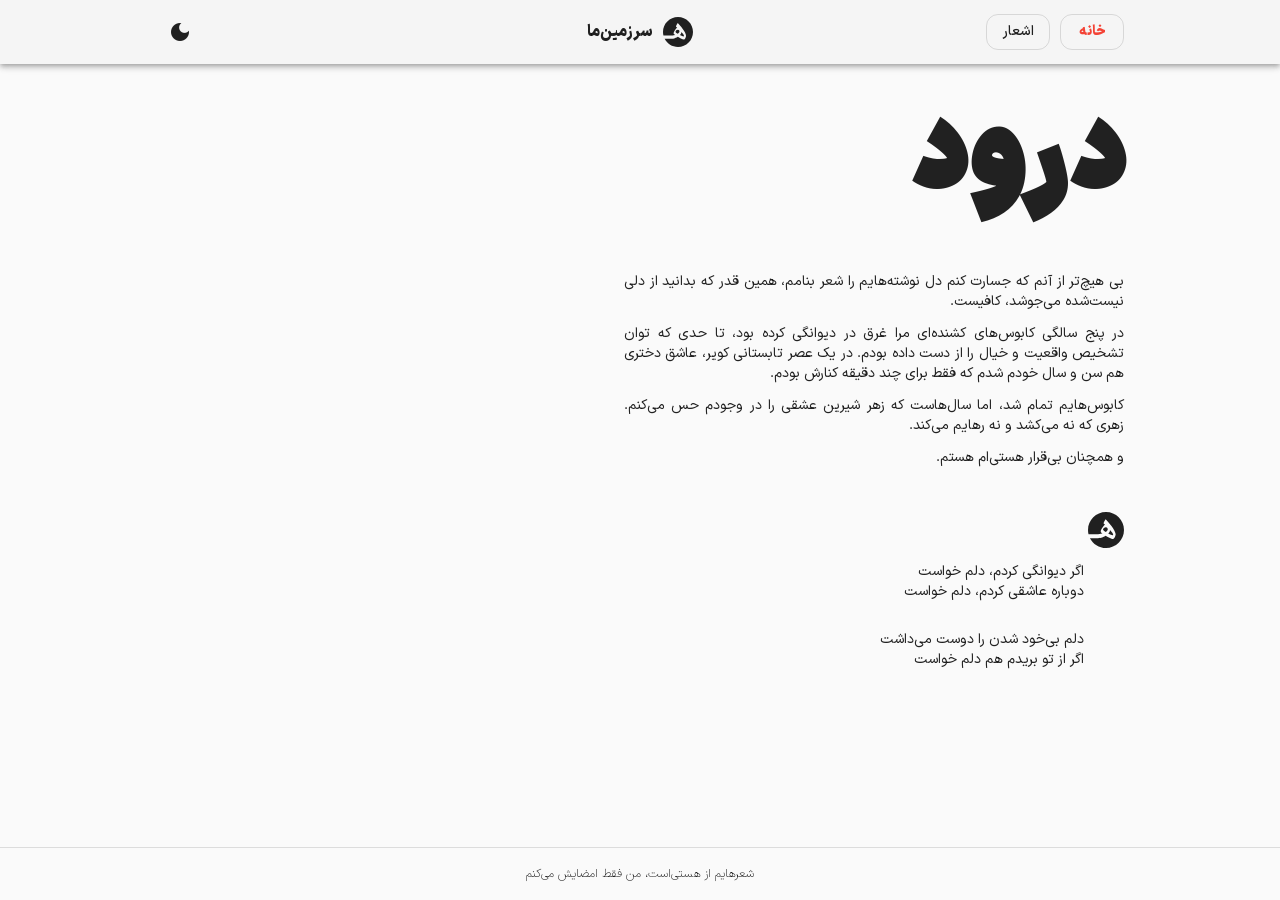
==== index.html @ 09eb9ec3 "use hash" ====
<!DOCTYPE html>
<html data-critters-container>
  <head>
    <meta charset="utf-8">
    <title>سرزمین ما</title>
    <base href="/">
    <meta name="viewport" content="width=device-width, initial-scale=1">
    <link rel="icon" type="image/x-icon" href="./assets/icons/favicon.ico">
    <link rel="manifest" href="manifest.webmanifest">
  <meta name="theme-color" content="#1976d2">
<style>html{--mat-option-selected-state-label-text-color:#7b1fa2;--mat-option-label-text-color:white;--mat-option-hover-state-layer-color:rgba(255, 255, 255, .08);--mat-option-focus-state-layer-color:rgba(255, 255, 255, .08);--mat-option-selected-state-layer-color:rgba(255, 255, 255, .08)}html{--mat-optgroup-label-text-color:white}html{--mat-option-label-text-font:Roboto, sans-serif;--mat-option-label-text-line-height:24px;--mat-option-label-text-size:16px;--mat-option-label-text-tracking:.03125em;--mat-option-label-text-weight:400}html{--mat-optgroup-label-text-font:Roboto, sans-serif;--mat-optgroup-label-text-line-height:24px;--mat-optgroup-label-text-size:16px;--mat-optgroup-label-text-tracking:.03125em;--mat-optgroup-label-text-weight:400}html{--mdc-filled-text-field-caret-color:#7b1fa2;--mdc-filled-text-field-focus-active-indicator-color:#7b1fa2;--mdc-filled-text-field-focus-label-text-color:rgba(123, 31, 162, .87);--mdc-filled-text-field-container-color:#4a4a4a;--mdc-filled-text-field-disabled-container-color:#464646;--mdc-filled-text-field-label-text-color:rgba(255, 255, 255, .6);--mdc-filled-text-field-disabled-label-text-color:rgba(255, 255, 255, .38);--mdc-filled-text-field-input-text-color:rgba(255, 255, 255, .87);--mdc-filled-text-field-disabled-input-text-color:rgba(255, 255, 255, .38);--mdc-filled-text-field-input-text-placeholder-color:rgba(255, 255, 255, .6);--mdc-filled-text-field-error-focus-label-text-color:#f44336;--mdc-filled-text-field-error-label-text-color:#f44336;--mdc-filled-text-field-error-caret-color:#f44336;--mdc-filled-text-field-active-indicator-color:rgba(255, 255, 255, .42);--mdc-filled-text-field-disabled-active-indicator-color:rgba(255, 255, 255, .06);--mdc-filled-text-field-hover-active-indicator-color:rgba(255, 255, 255, .87);--mdc-filled-text-field-error-active-indicator-color:#f44336;--mdc-filled-text-field-error-focus-active-indicator-color:#f44336;--mdc-filled-text-field-error-hover-active-indicator-color:#f44336;--mdc-outlined-text-field-caret-color:#7b1fa2;--mdc-outlined-text-field-focus-outline-color:#7b1fa2;--mdc-outlined-text-field-focus-label-text-color:rgba(123, 31, 162, .87);--mdc-outlined-text-field-label-text-color:rgba(255, 255, 255, .6);--mdc-outlined-text-field-disabled-label-text-color:rgba(255, 255, 255, .38);--mdc-outlined-text-field-input-text-color:rgba(255, 255, 255, .87);--mdc-outlined-text-field-disabled-input-text-color:rgba(255, 255, 255, .38);--mdc-outlined-text-field-input-text-placeholder-color:rgba(255, 255, 255, .6);--mdc-outlined-text-field-error-caret-color:#f44336;--mdc-outlined-text-field-error-focus-label-text-color:#f44336;--mdc-outlined-text-field-error-label-text-color:#f44336;--mdc-outlined-text-field-outline-color:rgba(255, 255, 255, .38);--mdc-outlined-text-field-disabled-outline-color:rgba(255, 255, 255, .06);--mdc-outlined-text-field-hover-outline-color:rgba(255, 255, 255, .87);--mdc-outlined-text-field-error-focus-outline-color:#f44336;--mdc-outlined-text-field-error-hover-outline-color:#f44336;--mdc-outlined-text-field-error-outline-color:#f44336;--mat-form-field-disabled-input-text-placeholder-color:rgba(255, 255, 255, .38)}html{--mdc-filled-text-field-label-text-font:Roboto, sans-serif;--mdc-filled-text-field-label-text-size:16px;--mdc-filled-text-field-label-text-tracking:.03125em;--mdc-filled-text-field-label-text-weight:400;--mdc-outlined-text-field-label-text-font:Roboto, sans-serif;--mdc-outlined-text-field-label-text-size:16px;--mdc-outlined-text-field-label-text-tracking:.03125em;--mdc-outlined-text-field-label-text-weight:400;--mat-form-field-container-text-font:Roboto, sans-serif;--mat-form-field-container-text-line-height:24px;--mat-form-field-container-text-size:16px;--mat-form-field-container-text-tracking:.03125em;--mat-form-field-container-text-weight:400;--mat-form-field-outlined-label-text-populated-size:16px;--mat-form-field-subscript-text-font:Roboto, sans-serif;--mat-form-field-subscript-text-line-height:20px;--mat-form-field-subscript-text-size:12px;--mat-form-field-subscript-text-tracking:.0333333333em;--mat-form-field-subscript-text-weight:400}html{--mat-select-panel-background-color:#424242;--mat-select-enabled-trigger-text-color:rgba(255, 255, 255, .87);--mat-select-disabled-trigger-text-color:rgba(255, 255, 255, .38);--mat-select-placeholder-text-color:rgba(255, 255, 255, .6);--mat-select-enabled-arrow-color:rgba(255, 255, 255, .54);--mat-select-disabled-arrow-color:rgba(255, 255, 255, .38);--mat-select-focused-arrow-color:rgba(123, 31, 162, .87);--mat-select-invalid-arrow-color:rgba(244, 67, 54, .87)}html{--mat-select-trigger-text-font:Roboto, sans-serif;--mat-select-trigger-text-line-height:24px;--mat-select-trigger-text-size:16px;--mat-select-trigger-text-tracking:.03125em;--mat-select-trigger-text-weight:400}html{--mat-autocomplete-background-color:#424242}html{--mat-menu-item-label-text-color:white;--mat-menu-item-icon-color:white;--mat-menu-item-hover-state-layer-color:rgba(255, 255, 255, .08);--mat-menu-item-focus-state-layer-color:rgba(255, 255, 255, .08);--mat-menu-container-color:#424242}html{--mat-menu-item-label-text-font:Roboto, sans-serif;--mat-menu-item-label-text-size:16px;--mat-menu-item-label-text-tracking:.03125em;--mat-menu-item-label-text-line-height:24px;--mat-menu-item-label-text-weight:400}html{--mat-paginator-container-text-color:rgba(255, 255, 255, .87);--mat-paginator-container-background-color:#424242;--mat-paginator-enabled-icon-color:rgba(255, 255, 255, .54);--mat-paginator-disabled-icon-color:rgba(255, 255, 255, .12)}html{--mat-paginator-container-size:56px}html{--mat-paginator-container-text-font:Roboto, sans-serif;--mat-paginator-container-text-line-height:20px;--mat-paginator-container-text-size:12px;--mat-paginator-container-text-tracking:.0333333333em;--mat-paginator-container-text-weight:400;--mat-paginator-select-trigger-text-size:12px}html{--mdc-checkbox-disabled-selected-icon-color:rgba(255, 255, 255, .38);--mdc-checkbox-disabled-unselected-icon-color:rgba(255, 255, 255, .38);--mdc-checkbox-selected-checkmark-color:#000;--mdc-checkbox-selected-focus-icon-color:#69f0ae;--mdc-checkbox-selected-hover-icon-color:#69f0ae;--mdc-checkbox-selected-icon-color:#69f0ae;--mdc-checkbox-selected-pressed-icon-color:#69f0ae;--mdc-checkbox-unselected-focus-icon-color:#eeeeee;--mdc-checkbox-unselected-hover-icon-color:#eeeeee;--mdc-checkbox-unselected-icon-color:rgba(255, 255, 255, .54);--mdc-checkbox-unselected-pressed-icon-color:rgba(255, 255, 255, .54);--mdc-checkbox-selected-focus-state-layer-color:#69f0ae;--mdc-checkbox-selected-hover-state-layer-color:#69f0ae;--mdc-checkbox-selected-pressed-state-layer-color:#69f0ae;--mdc-checkbox-unselected-focus-state-layer-color:white;--mdc-checkbox-unselected-hover-state-layer-color:white;--mdc-checkbox-unselected-pressed-state-layer-color:white}html{--mdc-checkbox-state-layer-size:40px}html{--mat-table-background-color:#424242;--mat-table-header-headline-color:white;--mat-table-row-item-label-text-color:white;--mat-table-row-item-outline-color:rgba(255, 255, 255, .12)}html{--mat-table-header-container-height:56px;--mat-table-footer-container-height:52px;--mat-table-row-item-container-height:52px}html{--mat-table-header-headline-font:Roboto, sans-serif;--mat-table-header-headline-line-height:22px;--mat-table-header-headline-size:14px;--mat-table-header-headline-weight:500;--mat-table-header-headline-tracking:.0071428571em;--mat-table-row-item-label-text-font:Roboto, sans-serif;--mat-table-row-item-label-text-line-height:20px;--mat-table-row-item-label-text-size:14px;--mat-table-row-item-label-text-weight:400;--mat-table-row-item-label-text-tracking:.0178571429em;--mat-table-footer-supporting-text-font:Roboto, sans-serif;--mat-table-footer-supporting-text-line-height:20px;--mat-table-footer-supporting-text-size:14px;--mat-table-footer-supporting-text-weight:400;--mat-table-footer-supporting-text-tracking:.0178571429em}html{--mat-badge-background-color:#7b1fa2;--mat-badge-text-color:white;--mat-badge-disabled-state-background-color:#6e6e6e;--mat-badge-disabled-state-text-color:rgba(255, 255, 255, .5)}html{--mat-badge-text-font:Roboto, sans-serif;--mat-badge-text-size:12px;--mat-badge-text-weight:600;--mat-badge-small-size-text-size:9px;--mat-badge-large-size-text-size:24px}html{--mat-bottom-sheet-container-text-color:white;--mat-bottom-sheet-container-background-color:#424242}html{--mat-bottom-sheet-container-text-font:Roboto, sans-serif;--mat-bottom-sheet-container-text-line-height:20px;--mat-bottom-sheet-container-text-size:14px;--mat-bottom-sheet-container-text-tracking:.0178571429em;--mat-bottom-sheet-container-text-weight:400}html{--mat-legacy-button-toggle-text-color:rgba(255, 255, 255, .5);--mat-legacy-button-toggle-state-layer-color:rgba(255, 255, 255, .12);--mat-legacy-button-toggle-selected-state-text-color:rgba(255, 255, 255, .7);--mat-legacy-button-toggle-selected-state-background-color:#212121;--mat-legacy-button-toggle-disabled-state-text-color:rgba(255, 255, 255, .3);--mat-legacy-button-toggle-disabled-state-background-color:black;--mat-legacy-button-toggle-disabled-selected-state-background-color:#424242;--mat-standard-button-toggle-text-color:white;--mat-standard-button-toggle-background-color:#424242;--mat-standard-button-toggle-state-layer-color:white;--mat-standard-button-toggle-selected-state-background-color:#212121;--mat-standard-button-toggle-selected-state-text-color:white;--mat-standard-button-toggle-disabled-state-text-color:rgba(255, 255, 255, .3);--mat-standard-button-toggle-disabled-state-background-color:#424242;--mat-standard-button-toggle-disabled-selected-state-text-color:white;--mat-standard-button-toggle-disabled-selected-state-background-color:#424242;--mat-standard-button-toggle-divider-color:#595959}html{--mat-standard-button-toggle-height:48px}html{--mat-legacy-button-toggle-text-font:Roboto, sans-serif;--mat-standard-button-toggle-text-font:Roboto, sans-serif}html{--mat-datepicker-calendar-date-selected-state-text-color:white;--mat-datepicker-calendar-date-selected-state-background-color:#7b1fa2;--mat-datepicker-calendar-date-selected-disabled-state-background-color:rgba(123, 31, 162, .4);--mat-datepicker-calendar-date-today-selected-state-outline-color:white;--mat-datepicker-calendar-date-focus-state-background-color:rgba(123, 31, 162, .3);--mat-datepicker-calendar-date-hover-state-background-color:rgba(123, 31, 162, .3);--mat-datepicker-toggle-active-state-icon-color:#7b1fa2;--mat-datepicker-calendar-date-in-range-state-background-color:rgba(123, 31, 162, .2);--mat-datepicker-calendar-date-in-comparison-range-state-background-color:rgba(249, 171, 0, .2);--mat-datepicker-calendar-date-in-overlap-range-state-background-color:#a8dab5;--mat-datepicker-calendar-date-in-overlap-range-selected-state-background-color:#46a35e;--mat-datepicker-toggle-icon-color:white;--mat-datepicker-calendar-body-label-text-color:rgba(255, 255, 255, .7);--mat-datepicker-calendar-period-button-icon-color:white;--mat-datepicker-calendar-navigation-button-icon-color:white;--mat-datepicker-calendar-header-divider-color:rgba(255, 255, 255, .12);--mat-datepicker-calendar-header-text-color:rgba(255, 255, 255, .7);--mat-datepicker-calendar-date-today-outline-color:rgba(255, 255, 255, .5);--mat-datepicker-calendar-date-today-disabled-state-outline-color:rgba(255, 255, 255, .3);--mat-datepicker-calendar-date-text-color:white;--mat-datepicker-calendar-date-outline-color:transparent;--mat-datepicker-calendar-date-disabled-state-text-color:rgba(255, 255, 255, .5);--mat-datepicker-calendar-date-preview-state-outline-color:rgba(255, 255, 255, .24);--mat-datepicker-range-input-separator-color:white;--mat-datepicker-range-input-disabled-state-separator-color:rgba(255, 255, 255, .5);--mat-datepicker-range-input-disabled-state-text-color:rgba(255, 255, 255, .5);--mat-datepicker-calendar-container-background-color:#424242;--mat-datepicker-calendar-container-text-color:white}html{--mat-datepicker-calendar-text-font:Roboto, sans-serif;--mat-datepicker-calendar-text-size:13px;--mat-datepicker-calendar-body-label-text-size:14px;--mat-datepicker-calendar-body-label-text-weight:500;--mat-datepicker-calendar-period-button-text-size:14px;--mat-datepicker-calendar-period-button-text-weight:500;--mat-datepicker-calendar-header-text-size:11px;--mat-datepicker-calendar-header-text-weight:400}html{--mat-divider-color:rgba(255, 255, 255, .12)}html{--mat-expansion-container-background-color:#424242;--mat-expansion-container-text-color:white;--mat-expansion-actions-divider-color:rgba(255, 255, 255, .12);--mat-expansion-header-hover-state-layer-color:rgba(255, 255, 255, .04);--mat-expansion-header-focus-state-layer-color:rgba(255, 255, 255, .04);--mat-expansion-header-disabled-state-text-color:rgba(255, 255, 255, .3);--mat-expansion-header-text-color:white;--mat-expansion-header-description-color:rgba(255, 255, 255, .7);--mat-expansion-header-indicator-color:rgba(255, 255, 255, .7)}html{--mat-expansion-header-collapsed-state-height:48px;--mat-expansion-header-expanded-state-height:64px}html{--mat-expansion-header-text-font:Roboto, sans-serif;--mat-expansion-header-text-size:14px;--mat-expansion-header-text-weight:500;--mat-expansion-header-text-line-height:inherit;--mat-expansion-header-text-tracking:inherit;--mat-expansion-container-text-font:Roboto, sans-serif;--mat-expansion-container-text-line-height:20px;--mat-expansion-container-text-size:14px;--mat-expansion-container-text-tracking:.0178571429em;--mat-expansion-container-text-weight:400}html{--mat-grid-list-tile-header-primary-text-size:14px;--mat-grid-list-tile-header-secondary-text-size:12px;--mat-grid-list-tile-footer-primary-text-size:14px;--mat-grid-list-tile-footer-secondary-text-size:12px}html{--mat-icon-color:inherit}html{--mat-sidenav-container-divider-color:rgba(255, 255, 255, .12);--mat-sidenav-container-background-color:#424242;--mat-sidenav-container-text-color:white;--mat-sidenav-content-background-color:#303030;--mat-sidenav-content-text-color:white;--mat-sidenav-scrim-color:rgba(189, 189, 189, .6)}html{--mat-stepper-header-icon-foreground-color:white;--mat-stepper-header-selected-state-icon-background-color:#7b1fa2;--mat-stepper-header-selected-state-icon-foreground-color:white;--mat-stepper-header-done-state-icon-background-color:#7b1fa2;--mat-stepper-header-done-state-icon-foreground-color:white;--mat-stepper-header-edit-state-icon-background-color:#7b1fa2;--mat-stepper-header-edit-state-icon-foreground-color:white;--mat-stepper-container-color:#424242;--mat-stepper-line-color:rgba(255, 255, 255, .12);--mat-stepper-header-hover-state-layer-color:rgba(255, 255, 255, .04);--mat-stepper-header-focus-state-layer-color:rgba(255, 255, 255, .04);--mat-stepper-header-label-text-color:rgba(255, 255, 255, .7);--mat-stepper-header-optional-label-text-color:rgba(255, 255, 255, .7);--mat-stepper-header-selected-state-label-text-color:white;--mat-stepper-header-error-state-label-text-color:#f44336;--mat-stepper-header-icon-background-color:rgba(255, 255, 255, .7);--mat-stepper-header-error-state-icon-foreground-color:#f44336;--mat-stepper-header-error-state-icon-background-color:transparent}html{--mat-stepper-header-height:72px}html{--mat-stepper-container-text-font:Roboto, sans-serif;--mat-stepper-header-label-text-font:Roboto, sans-serif;--mat-stepper-header-label-text-size:14px;--mat-stepper-header-label-text-weight:400;--mat-stepper-header-error-state-label-text-size:16px;--mat-stepper-header-selected-state-label-text-size:16px;--mat-stepper-header-selected-state-label-text-weight:400}html{--mat-toolbar-container-background-color:#212121;--mat-toolbar-container-text-color:white}html{--mat-toolbar-standard-height:64px;--mat-toolbar-mobile-height:56px}html{--mat-toolbar-title-text-font:Roboto, sans-serif;--mat-toolbar-title-text-line-height:32px;--mat-toolbar-title-text-size:20px;--mat-toolbar-title-text-tracking:.0125em;--mat-toolbar-title-text-weight:500}.mat-typography{font-size:14px;font-weight:400;line-height:20px;font-family:Roboto,sans-serif;letter-spacing:.0178571429em}@font-face{font-family:iransansxv;src:url(iransansxv.5610161264980043.woff) format("woff-variations"),url(iransansxv.5610161264980043.woff) format("woff");font-weight:100 1000;font-display:fallback}html{--mat-badge-text-font:iransansxv;--mat-badge-text-size:12px;--mat-badge-text-weight:600;--mat-badge-small-size-text-size:9px;--mat-badge-large-size-text-size:24px}.mat-typography{font-size:14px;font-weight:400;line-height:20px;font-family:iransansxv;letter-spacing:normal}html{--mat-bottom-sheet-container-text-font:iransansxv;--mat-bottom-sheet-container-text-line-height:20px;--mat-bottom-sheet-container-text-size:14px;--mat-bottom-sheet-container-text-tracking:normal;--mat-bottom-sheet-container-text-weight:400}html{--mat-legacy-button-toggle-text-font:iransansxv;--mat-standard-button-toggle-text-font:iransansxv}html{--mat-datepicker-calendar-text-font:iransansxv;--mat-datepicker-calendar-text-size:13px;--mat-datepicker-calendar-body-label-text-size:14px;--mat-datepicker-calendar-body-label-text-weight:500;--mat-datepicker-calendar-period-button-text-size:14px;--mat-datepicker-calendar-period-button-text-weight:500;--mat-datepicker-calendar-header-text-size:11px;--mat-datepicker-calendar-header-text-weight:400}html{--mat-expansion-header-text-font:iransansxv;--mat-expansion-header-text-size:15px;--mat-expansion-header-text-weight:400;--mat-expansion-header-text-line-height:inherit;--mat-expansion-header-text-tracking:inherit;--mat-expansion-container-text-font:iransansxv;--mat-expansion-container-text-line-height:20px;--mat-expansion-container-text-size:14px;--mat-expansion-container-text-tracking:normal;--mat-expansion-container-text-weight:400}html{--mat-grid-list-tile-header-primary-text-size:14px;--mat-grid-list-tile-header-secondary-text-size:12px;--mat-grid-list-tile-footer-primary-text-size:14px;--mat-grid-list-tile-footer-secondary-text-size:12px}html{--mat-stepper-container-text-font:iransansxv;--mat-stepper-header-label-text-font:iransansxv;--mat-stepper-header-label-text-size:14px;--mat-stepper-header-label-text-weight:400;--mat-stepper-header-error-state-label-text-size:14px;--mat-stepper-header-selected-state-label-text-size:14px;--mat-stepper-header-selected-state-label-text-weight:500}html{--mat-toolbar-title-text-font:iransansxv;--mat-toolbar-title-text-line-height:32px;--mat-toolbar-title-text-size:20px;--mat-toolbar-title-text-tracking:normal;--mat-toolbar-title-text-weight:500}html{--mat-option-label-text-font:iransansxv;--mat-option-label-text-line-height:24px;--mat-option-label-text-size:15px;--mat-option-label-text-tracking:normal;--mat-option-label-text-weight:400}html{--mat-optgroup-label-text-font:iransansxv;--mat-optgroup-label-text-line-height:24px;--mat-optgroup-label-text-size:15px;--mat-optgroup-label-text-tracking:normal;--mat-optgroup-label-text-weight:400}html{--mdc-filled-text-field-label-text-font:iransansxv;--mdc-filled-text-field-label-text-size:15px;--mdc-filled-text-field-label-text-tracking:normal;--mdc-filled-text-field-label-text-weight:400;--mdc-outlined-text-field-label-text-font:iransansxv;--mdc-outlined-text-field-label-text-size:15px;--mdc-outlined-text-field-label-text-tracking:normal;--mdc-outlined-text-field-label-text-weight:400;--mat-form-field-container-text-font:iransansxv;--mat-form-field-container-text-line-height:24px;--mat-form-field-container-text-size:15px;--mat-form-field-container-text-tracking:normal;--mat-form-field-container-text-weight:400;--mat-form-field-outlined-label-text-populated-size:15px;--mat-form-field-subscript-text-font:iransansxv;--mat-form-field-subscript-text-line-height:20px;--mat-form-field-subscript-text-size:12px;--mat-form-field-subscript-text-tracking:normal;--mat-form-field-subscript-text-weight:400}html{--mat-select-trigger-text-font:iransansxv;--mat-select-trigger-text-line-height:24px;--mat-select-trigger-text-size:15px;--mat-select-trigger-text-tracking:normal;--mat-select-trigger-text-weight:400}html{--mat-menu-item-label-text-font:iransansxv;--mat-menu-item-label-text-size:15px;--mat-menu-item-label-text-tracking:normal;--mat-menu-item-label-text-line-height:24px;--mat-menu-item-label-text-weight:400}html{--mat-paginator-container-text-font:iransansxv;--mat-paginator-container-text-line-height:20px;--mat-paginator-container-text-size:12px;--mat-paginator-container-text-tracking:normal;--mat-paginator-container-text-weight:400;--mat-paginator-select-trigger-text-size:12px}html{--mat-table-header-headline-font:iransansxv;--mat-table-header-headline-line-height:24px;--mat-table-header-headline-size:14px;--mat-table-header-headline-weight:500;--mat-table-header-headline-tracking:normal;--mat-table-row-item-label-text-font:iransansxv;--mat-table-row-item-label-text-line-height:20px;--mat-table-row-item-label-text-size:14px;--mat-table-row-item-label-text-weight:400;--mat-table-row-item-label-text-tracking:normal;--mat-table-footer-supporting-text-font:iransansxv;--mat-table-footer-supporting-text-line-height:20px;--mat-table-footer-supporting-text-size:14px;--mat-table-footer-supporting-text-weight:400;--mat-table-footer-supporting-text-tracking:normal}html{--mat-option-selected-state-label-text-color:#f44336;--mat-option-label-text-color:rgba(0, 0, 0, .87);--mat-option-hover-state-layer-color:rgba(0, 0, 0, .04);--mat-option-focus-state-layer-color:rgba(0, 0, 0, .04);--mat-option-selected-state-layer-color:rgba(0, 0, 0, .04)}html{--mat-optgroup-label-text-color:rgba(0, 0, 0, .87)}html{--mdc-filled-text-field-caret-color:#f44336;--mdc-filled-text-field-focus-active-indicator-color:#f44336;--mdc-filled-text-field-focus-label-text-color:rgba(244, 67, 54, .87);--mdc-filled-text-field-container-color:whitesmoke;--mdc-filled-text-field-disabled-container-color:#fafafa;--mdc-filled-text-field-label-text-color:rgba(0, 0, 0, .6);--mdc-filled-text-field-disabled-label-text-color:rgba(0, 0, 0, .38);--mdc-filled-text-field-input-text-color:rgba(0, 0, 0, .87);--mdc-filled-text-field-disabled-input-text-color:rgba(0, 0, 0, .38);--mdc-filled-text-field-input-text-placeholder-color:rgba(0, 0, 0, .6);--mdc-filled-text-field-error-focus-label-text-color:#f44336;--mdc-filled-text-field-error-label-text-color:#f44336;--mdc-filled-text-field-error-caret-color:#f44336;--mdc-filled-text-field-active-indicator-color:rgba(0, 0, 0, .42);--mdc-filled-text-field-disabled-active-indicator-color:rgba(0, 0, 0, .06);--mdc-filled-text-field-hover-active-indicator-color:rgba(0, 0, 0, .87);--mdc-filled-text-field-error-active-indicator-color:#f44336;--mdc-filled-text-field-error-focus-active-indicator-color:#f44336;--mdc-filled-text-field-error-hover-active-indicator-color:#f44336;--mdc-outlined-text-field-caret-color:#f44336;--mdc-outlined-text-field-focus-outline-color:#f44336;--mdc-outlined-text-field-focus-label-text-color:rgba(244, 67, 54, .87);--mdc-outlined-text-field-label-text-color:rgba(0, 0, 0, .6);--mdc-outlined-text-field-disabled-label-text-color:rgba(0, 0, 0, .38);--mdc-outlined-text-field-input-text-color:rgba(0, 0, 0, .87);--mdc-outlined-text-field-disabled-input-text-color:rgba(0, 0, 0, .38);--mdc-outlined-text-field-input-text-placeholder-color:rgba(0, 0, 0, .6);--mdc-outlined-text-field-error-caret-color:#f44336;--mdc-outlined-text-field-error-focus-label-text-color:#f44336;--mdc-outlined-text-field-error-label-text-color:#f44336;--mdc-outlined-text-field-outline-color:rgba(0, 0, 0, .38);--mdc-outlined-text-field-disabled-outline-color:rgba(0, 0, 0, .06);--mdc-outlined-text-field-hover-outline-color:rgba(0, 0, 0, .87);--mdc-outlined-text-field-error-focus-outline-color:#f44336;--mdc-outlined-text-field-error-hover-outline-color:#f44336;--mdc-outlined-text-field-error-outline-color:#f44336;--mat-form-field-disabled-input-text-placeholder-color:rgba(0, 0, 0, .38)}html{--mat-select-panel-background-color:white;--mat-select-enabled-trigger-text-color:rgba(0, 0, 0, .87);--mat-select-disabled-trigger-text-color:rgba(0, 0, 0, .38);--mat-select-placeholder-text-color:rgba(0, 0, 0, .6);--mat-select-enabled-arrow-color:rgba(0, 0, 0, .54);--mat-select-disabled-arrow-color:rgba(0, 0, 0, .38);--mat-select-focused-arrow-color:rgba(244, 67, 54, .87);--mat-select-invalid-arrow-color:rgba(244, 67, 54, .87)}html{--mat-autocomplete-background-color:white}html{--mat-menu-item-label-text-color:rgba(0, 0, 0, .87);--mat-menu-item-icon-color:rgba(0, 0, 0, .87);--mat-menu-item-hover-state-layer-color:rgba(0, 0, 0, .04);--mat-menu-item-focus-state-layer-color:rgba(0, 0, 0, .04);--mat-menu-container-color:white}html{--mat-paginator-container-text-color:rgba(0, 0, 0, .87);--mat-paginator-container-background-color:white;--mat-paginator-enabled-icon-color:rgba(0, 0, 0, .54);--mat-paginator-disabled-icon-color:rgba(0, 0, 0, .12)}html{--mat-paginator-container-size:56px}html{--mdc-checkbox-disabled-selected-icon-color:rgba(0, 0, 0, .38);--mdc-checkbox-disabled-unselected-icon-color:rgba(0, 0, 0, .38);--mdc-checkbox-selected-checkmark-color:#000;--mdc-checkbox-selected-focus-icon-color:#9e9e9e;--mdc-checkbox-selected-hover-icon-color:#9e9e9e;--mdc-checkbox-selected-icon-color:#9e9e9e;--mdc-checkbox-selected-pressed-icon-color:#9e9e9e;--mdc-checkbox-unselected-focus-icon-color:#212121;--mdc-checkbox-unselected-hover-icon-color:#212121;--mdc-checkbox-unselected-icon-color:rgba(0, 0, 0, .54);--mdc-checkbox-unselected-pressed-icon-color:rgba(0, 0, 0, .54);--mdc-checkbox-selected-focus-state-layer-color:#9e9e9e;--mdc-checkbox-selected-hover-state-layer-color:#9e9e9e;--mdc-checkbox-selected-pressed-state-layer-color:#9e9e9e;--mdc-checkbox-unselected-focus-state-layer-color:black;--mdc-checkbox-unselected-hover-state-layer-color:black;--mdc-checkbox-unselected-pressed-state-layer-color:black}html{--mdc-checkbox-state-layer-size:40px}html{--mat-table-background-color:white;--mat-table-header-headline-color:rgba(0, 0, 0, .87);--mat-table-row-item-label-text-color:rgba(0, 0, 0, .87);--mat-table-row-item-outline-color:rgba(0, 0, 0, .12)}html{--mat-table-header-container-height:56px;--mat-table-footer-container-height:52px;--mat-table-row-item-container-height:52px}html{--mat-badge-background-color:#f44336;--mat-badge-text-color:white;--mat-badge-disabled-state-background-color:#b9b9b9;--mat-badge-disabled-state-text-color:rgba(0, 0, 0, .38)}html{--mat-bottom-sheet-container-text-color:rgba(0, 0, 0, .87);--mat-bottom-sheet-container-background-color:white}html{--mat-legacy-button-toggle-text-color:rgba(0, 0, 0, .38);--mat-legacy-button-toggle-state-layer-color:rgba(0, 0, 0, .12);--mat-legacy-button-toggle-selected-state-text-color:rgba(0, 0, 0, .54);--mat-legacy-button-toggle-selected-state-background-color:#e0e0e0;--mat-legacy-button-toggle-disabled-state-text-color:rgba(0, 0, 0, .26);--mat-legacy-button-toggle-disabled-state-background-color:#eeeeee;--mat-legacy-button-toggle-disabled-selected-state-background-color:#bdbdbd;--mat-standard-button-toggle-text-color:rgba(0, 0, 0, .87);--mat-standard-button-toggle-background-color:white;--mat-standard-button-toggle-state-layer-color:black;--mat-standard-button-toggle-selected-state-background-color:#e0e0e0;--mat-standard-button-toggle-selected-state-text-color:rgba(0, 0, 0, .87);--mat-standard-button-toggle-disabled-state-text-color:rgba(0, 0, 0, .26);--mat-standard-button-toggle-disabled-state-background-color:white;--mat-standard-button-toggle-disabled-selected-state-text-color:rgba(0, 0, 0, .87);--mat-standard-button-toggle-disabled-selected-state-background-color:#bdbdbd;--mat-standard-button-toggle-divider-color:#e0e0e0}html{--mat-standard-button-toggle-height:48px}html{--mat-datepicker-calendar-date-selected-state-text-color:white;--mat-datepicker-calendar-date-selected-state-background-color:#f44336;--mat-datepicker-calendar-date-selected-disabled-state-background-color:rgba(244, 67, 54, .4);--mat-datepicker-calendar-date-today-selected-state-outline-color:white;--mat-datepicker-calendar-date-focus-state-background-color:rgba(244, 67, 54, .3);--mat-datepicker-calendar-date-hover-state-background-color:rgba(244, 67, 54, .3);--mat-datepicker-toggle-active-state-icon-color:#f44336;--mat-datepicker-calendar-date-in-range-state-background-color:rgba(244, 67, 54, .2);--mat-datepicker-calendar-date-in-comparison-range-state-background-color:rgba(249, 171, 0, .2);--mat-datepicker-calendar-date-in-overlap-range-state-background-color:#a8dab5;--mat-datepicker-calendar-date-in-overlap-range-selected-state-background-color:#46a35e;--mat-datepicker-toggle-icon-color:rgba(0, 0, 0, .54);--mat-datepicker-calendar-body-label-text-color:rgba(0, 0, 0, .54);--mat-datepicker-calendar-period-button-icon-color:rgba(0, 0, 0, .54);--mat-datepicker-calendar-navigation-button-icon-color:rgba(0, 0, 0, .54);--mat-datepicker-calendar-header-divider-color:rgba(0, 0, 0, .12);--mat-datepicker-calendar-header-text-color:rgba(0, 0, 0, .54);--mat-datepicker-calendar-date-today-outline-color:rgba(0, 0, 0, .38);--mat-datepicker-calendar-date-today-disabled-state-outline-color:rgba(0, 0, 0, .18);--mat-datepicker-calendar-date-text-color:rgba(0, 0, 0, .87);--mat-datepicker-calendar-date-outline-color:transparent;--mat-datepicker-calendar-date-disabled-state-text-color:rgba(0, 0, 0, .38);--mat-datepicker-calendar-date-preview-state-outline-color:rgba(0, 0, 0, .24);--mat-datepicker-range-input-separator-color:rgba(0, 0, 0, .87);--mat-datepicker-range-input-disabled-state-separator-color:rgba(0, 0, 0, .38);--mat-datepicker-range-input-disabled-state-text-color:rgba(0, 0, 0, .38);--mat-datepicker-calendar-container-background-color:white;--mat-datepicker-calendar-container-text-color:rgba(0, 0, 0, .87)}html{--mat-divider-color:rgba(0, 0, 0, .12)}html{--mat-expansion-container-background-color:white;--mat-expansion-container-text-color:rgba(0, 0, 0, .87);--mat-expansion-actions-divider-color:rgba(0, 0, 0, .12);--mat-expansion-header-hover-state-layer-color:rgba(0, 0, 0, .04);--mat-expansion-header-focus-state-layer-color:rgba(0, 0, 0, .04);--mat-expansion-header-disabled-state-text-color:rgba(0, 0, 0, .26);--mat-expansion-header-text-color:rgba(0, 0, 0, .87);--mat-expansion-header-description-color:rgba(0, 0, 0, .54);--mat-expansion-header-indicator-color:rgba(0, 0, 0, .54)}html{--mat-expansion-header-collapsed-state-height:48px;--mat-expansion-header-expanded-state-height:64px}html{--mat-icon-color:inherit}html{--mat-sidenav-container-divider-color:rgba(0, 0, 0, .12);--mat-sidenav-container-background-color:white;--mat-sidenav-container-text-color:rgba(0, 0, 0, .87);--mat-sidenav-content-background-color:#fafafa;--mat-sidenav-content-text-color:rgba(0, 0, 0, .87);--mat-sidenav-scrim-color:rgba(0, 0, 0, .6)}html{--mat-stepper-header-icon-foreground-color:white;--mat-stepper-header-selected-state-icon-background-color:#f44336;--mat-stepper-header-selected-state-icon-foreground-color:white;--mat-stepper-header-done-state-icon-background-color:#f44336;--mat-stepper-header-done-state-icon-foreground-color:white;--mat-stepper-header-edit-state-icon-background-color:#f44336;--mat-stepper-header-edit-state-icon-foreground-color:white;--mat-stepper-container-color:white;--mat-stepper-line-color:rgba(0, 0, 0, .12);--mat-stepper-header-hover-state-layer-color:rgba(0, 0, 0, .04);--mat-stepper-header-focus-state-layer-color:rgba(0, 0, 0, .04);--mat-stepper-header-label-text-color:rgba(0, 0, 0, .54);--mat-stepper-header-optional-label-text-color:rgba(0, 0, 0, .54);--mat-stepper-header-selected-state-label-text-color:rgba(0, 0, 0, .87);--mat-stepper-header-error-state-label-text-color:#f44336;--mat-stepper-header-icon-background-color:rgba(0, 0, 0, .54);--mat-stepper-header-error-state-icon-foreground-color:#f44336;--mat-stepper-header-error-state-icon-background-color:transparent}html{--mat-stepper-header-height:72px}html{--mat-toolbar-container-background-color:whitesmoke;--mat-toolbar-container-text-color:rgba(0, 0, 0, .87)}html{--mat-toolbar-standard-height:64px;--mat-toolbar-mobile-height:56px}html,body{height:100%}body{margin:0}</style><link rel="stylesheet" href="styles.4b895ca2a4a0326f.css" media="print" onload="this.media='all'"><noscript><link rel="stylesheet" href="styles.4b895ca2a4a0326f.css"></noscript></head>
  <body class="mat-typography">
    <app-root></app-root>
    <noscript>Please enable JavaScript to continue using this application.</noscript>
<script src="runtime.c76bd04faffe92fd.js" type="module"></script><script src="polyfills.2395700b734e02d7.js" type="module"></script><script src="main.13c82c37e0a1dd7b.js" type="module"></script></body>
</html>
---- styles.4b895ca2a4a0326f.css ----
.cdk-overlay-backdrop{position:absolute;inset:0;z-index:1000;pointer-events:auto;-webkit-tap-highlight-color:rgba(0,0,0,0);transition:opacity .4s cubic-bezier(.25,.8,.25,1);opacity:0}.mat-ripple-element{background-color:#ffffff1a}html{--mat-option-selected-state-label-text-color:#7b1fa2;--mat-option-label-text-color:white;--mat-option-hover-state-layer-color:rgba(255, 255, 255, .08);--mat-option-focus-state-layer-color:rgba(255, 255, 255, .08);--mat-option-selected-state-layer-color:rgba(255, 255, 255, .08)}.mat-accent{--mat-option-selected-state-label-text-color:#69f0ae}.mat-warn{--mat-option-selected-state-label-text-color:#f44336}html{--mat-optgroup-label-text-color:white}.mat-pseudo-checkbox-full{color:#ffffffb3}.mat-pseudo-checkbox-full.mat-pseudo-checkbox-disabled{color:#686868}.mat-primary .mat-pseudo-checkbox-checked.mat-pseudo-checkbox-minimal:after,.mat-primary .mat-pseudo-checkbox-indeterminate.mat-pseudo-checkbox-minimal:after{color:#7b1fa2}.mat-primary .mat-pseudo-checkbox-checked.mat-pseudo-checkbox-full,.mat-primary .mat-pseudo-checkbox-indeterminate.mat-pseudo-checkbox-full{background:#7b1fa2}.mat-primary .mat-pseudo-checkbox-checked.mat-pseudo-checkbox-full:after,.mat-primary .mat-pseudo-checkbox-indeterminate.mat-pseudo-checkbox-full:after{color:#303030}.mat-pseudo-checkbox-checked.mat-pseudo-checkbox-minimal:after,.mat-pseudo-checkbox-indeterminate.mat-pseudo-checkbox-minimal:after{color:#69f0ae}.mat-pseudo-checkbox-checked.mat-pseudo-checkbox-full,.mat-pseudo-checkbox-indeterminate.mat-pseudo-checkbox-full{background:#69f0ae}.mat-pseudo-checkbox-checked.mat-pseudo-checkbox-full:after,.mat-pseudo-checkbox-indeterminate.mat-pseudo-checkbox-full:after{color:#303030}.mat-accent .mat-pseudo-checkbox-checked.mat-pseudo-checkbox-minimal:after,.mat-accent .mat-pseudo-checkbox-indeterminate.mat-pseudo-checkbox-minimal:after{color:#69f0ae}.mat-accent .mat-pseudo-checkbox-checked.mat-pseudo-checkbox-full,.mat-accent .mat-pseudo-checkbox-indeterminate.mat-pseudo-checkbox-full{background:#69f0ae}.mat-accent .mat-pseudo-checkbox-checked.mat-pseudo-checkbox-full:after,.mat-accent .mat-pseudo-checkbox-indeterminate.mat-pseudo-checkbox-full:after{color:#303030}.mat-warn .mat-pseudo-checkbox-checked.mat-pseudo-checkbox-full:after,.mat-warn .mat-pseudo-checkbox-indeterminate.mat-pseudo-checkbox-full:after{color:#303030}.mat-pseudo-checkbox-disabled.mat-pseudo-checkbox-checked.mat-pseudo-checkbox-minimal:after,.mat-pseudo-checkbox-disabled.mat-pseudo-checkbox-indeterminate.mat-pseudo-checkbox-minimal:after{color:#686868}.mat-pseudo-checkbox-disabled.mat-pseudo-checkbox-checked.mat-pseudo-checkbox-full,.mat-pseudo-checkbox-disabled.mat-pseudo-checkbox-indeterminate.mat-pseudo-checkbox-full{background:#686868}.mat-app-background{background-color:#303030;color:#fff}html{--mat-option-label-text-font:Roboto, sans-serif;--mat-option-label-text-line-height:24px;--mat-option-label-text-size:16px;--mat-option-label-text-tracking:.03125em;--mat-option-label-text-weight:400}html{--mat-optgroup-label-text-font:Roboto, sans-serif;--mat-optgroup-label-text-line-height:24px;--mat-optgroup-label-text-size:16px;--mat-optgroup-label-text-tracking:.03125em;--mat-optgroup-label-text-weight:400}.mat-mdc-card{--mdc-elevated-card-container-color:#424242;--mdc-elevated-card-container-elevation:0px 2px 1px -1px rgba(0, 0, 0, .2), 0px 1px 1px 0px rgba(0, 0, 0, .14), 0px 1px 3px 0px rgba(0, 0, 0, .12);--mdc-outlined-card-container-color:#424242;--mdc-outlined-card-outline-color:rgba(255, 255, 255, .12);--mdc-outlined-card-container-elevation:0px 0px 0px 0px rgba(0, 0, 0, .2), 0px 0px 0px 0px rgba(0, 0, 0, .14), 0px 0px 0px 0px rgba(0, 0, 0, .12);--mat-card-subtitle-text-color:rgba(255, 255, 255, .7)}.mat-mdc-card{--mat-card-title-text-font:Roboto, sans-serif;--mat-card-title-text-line-height:32px;--mat-card-title-text-size:20px;--mat-card-title-text-tracking:.0125em;--mat-card-title-text-weight:500;--mat-card-subtitle-text-font:Roboto, sans-serif;--mat-card-subtitle-text-line-height:22px;--mat-card-subtitle-text-size:14px;--mat-card-subtitle-text-tracking:.0071428571em;--mat-card-subtitle-text-weight:500}.mat-mdc-progress-bar{--mdc-linear-progress-active-indicator-color:#7b1fa2;--mdc-linear-progress-track-color:rgba(123, 31, 162, .25)}.mat-mdc-progress-bar .mdc-linear-progress__buffer-dots{background-color:#7b1fa240;background-color:var(--mdc-linear-progress-track-color, rgba(123, 31, 162, .25))}@media all and (-ms-high-contrast: none),(-ms-high-contrast: active){.mat-mdc-progress-bar .mdc-linear-progress__buffer-dots{background-color:#0000;background-image:url("data:image/svg+xml,%3Csvg version='1.1' xmlns='http://www.w3.org/2000/svg' xmlns:xlink='http://www.w3.org/1999/xlink' x='0px' y='0px' enable-background='new 0 0 5 2' xml:space='preserve' viewBox='0 0 5 2' preserveAspectRatio='none slice'%3E%3Ccircle cx='1' cy='1' r='1' fill='rgba(123, 31, 162, 0.25)'/%3E%3C/svg%3E")}}.mat-mdc-progress-bar .mdc-linear-progress__buffer-bar{background-color:#7b1fa240;background-color:var(--mdc-linear-progress-track-color, rgba(123, 31, 162, .25))}.mat-mdc-progress-bar.mat-accent{--mdc-linear-progress-active-indicator-color:#69f0ae;--mdc-linear-progress-track-color:rgba(105, 240, 174, .25)}.mat-mdc-progress-bar.mat-accent .mdc-linear-progress__buffer-dots{background-color:#69f0ae40;background-color:var(--mdc-linear-progress-track-color, rgba(105, 240, 174, .25))}@media all and (-ms-high-contrast: none),(-ms-high-contrast: active){.mat-mdc-progress-bar.mat-accent .mdc-linear-progress__buffer-dots{background-color:#0000;background-image:url("data:image/svg+xml,%3Csvg version='1.1' xmlns='http://www.w3.org/2000/svg' xmlns:xlink='http://www.w3.org/1999/xlink' x='0px' y='0px' enable-background='new 0 0 5 2' xml:space='preserve' viewBox='0 0 5 2' preserveAspectRatio='none slice'%3E%3Ccircle cx='1' cy='1' r='1' fill='rgba(105, 240, 174, 0.25)'/%3E%3C/svg%3E")}}.mat-mdc-progress-bar.mat-accent .mdc-linear-progress__buffer-bar{background-color:#69f0ae40;background-color:var(--mdc-linear-progress-track-color, rgba(105, 240, 174, .25))}.mat-mdc-progress-bar.mat-warn{--mdc-linear-progress-active-indicator-color:#f44336;--mdc-linear-progress-track-color:rgba(244, 67, 54, .25)}@media all and (-ms-high-contrast: none),(-ms-high-contrast: active){.mat-mdc-progress-bar.mat-warn .mdc-linear-progress__buffer-dots{background-color:#0000;background-image:url("data:image/svg+xml,%3Csvg version='1.1' xmlns='http://www.w3.org/2000/svg' xmlns:xlink='http://www.w3.org/1999/xlink' x='0px' y='0px' enable-background='new 0 0 5 2' xml:space='preserve' viewBox='0 0 5 2' preserveAspectRatio='none slice'%3E%3Ccircle cx='1' cy='1' r='1' fill='rgba(244, 67, 54, 0.25)'/%3E%3C/svg%3E")}}.mat-mdc-tooltip{--mdc-plain-tooltip-container-color:#616161;--mdc-plain-tooltip-supporting-text-color:#fff}.mat-mdc-tooltip{--mdc-plain-tooltip-supporting-text-font:Roboto, sans-serif;--mdc-plain-tooltip-supporting-text-size:12px;--mdc-plain-tooltip-supporting-text-weight:400;--mdc-plain-tooltip-supporting-text-tracking:.0333333333em}html{--mdc-filled-text-field-caret-color:#7b1fa2;--mdc-filled-text-field-focus-active-indicator-color:#7b1fa2;--mdc-filled-text-field-focus-label-text-color:rgba(123, 31, 162, .87);--mdc-filled-text-field-container-color:#4a4a4a;--mdc-filled-text-field-disabled-container-color:#464646;--mdc-filled-text-field-label-text-color:rgba(255, 255, 255, .6);--mdc-filled-text-field-disabled-label-text-color:rgba(255, 255, 255, .38);--mdc-filled-text-field-input-text-color:rgba(255, 255, 255, .87);--mdc-filled-text-field-disabled-input-text-color:rgba(255, 255, 255, .38);--mdc-filled-text-field-input-text-placeholder-color:rgba(255, 255, 255, .6);--mdc-filled-text-field-error-focus-label-text-color:#f44336;--mdc-filled-text-field-error-label-text-color:#f44336;--mdc-filled-text-field-error-caret-color:#f44336;--mdc-filled-text-field-active-indicator-color:rgba(255, 255, 255, .42);--mdc-filled-text-field-disabled-active-indicator-color:rgba(255, 255, 255, .06);--mdc-filled-text-field-hover-active-indicator-color:rgba(255, 255, 255, .87);--mdc-filled-text-field-error-active-indicator-color:#f44336;--mdc-filled-text-field-error-focus-active-indicator-color:#f44336;--mdc-filled-text-field-error-hover-active-indicator-color:#f44336;--mdc-outlined-text-field-caret-color:#7b1fa2;--mdc-outlined-text-field-focus-outline-color:#7b1fa2;--mdc-outlined-text-field-focus-label-text-color:rgba(123, 31, 162, .87);--mdc-outlined-text-field-label-text-color:rgba(255, 255, 255, .6);--mdc-outlined-text-field-disabled-label-text-color:rgba(255, 255, 255, .38);--mdc-outlined-text-field-input-text-color:rgba(255, 255, 255, .87);--mdc-outlined-text-field-disabled-input-text-color:rgba(255, 255, 255, .38);--mdc-outlined-text-field-input-text-placeholder-color:rgba(255, 255, 255, .6);--mdc-outlined-text-field-error-caret-color:#f44336;--mdc-outlined-text-field-error-focus-label-text-color:#f44336;--mdc-outlined-text-field-error-label-text-color:#f44336;--mdc-outlined-text-field-outline-color:rgba(255, 255, 255, .38);--mdc-outlined-text-field-disabled-outline-color:rgba(255, 255, 255, .06);--mdc-outlined-text-field-hover-outline-color:rgba(255, 255, 255, .87);--mdc-outlined-text-field-error-focus-outline-color:#f44336;--mdc-outlined-text-field-error-hover-outline-color:#f44336;--mdc-outlined-text-field-error-outline-color:#f44336;--mat-form-field-disabled-input-text-placeholder-color:rgba(255, 255, 255, .38)}.mat-mdc-form-field-focus-overlay{background-color:#ffffffde}.mat-mdc-form-field:hover .mat-mdc-form-field-focus-overlay{opacity:.08}.mat-mdc-form-field.mat-focused .mat-mdc-form-field-focus-overlay{opacity:.24}select.mat-mdc-form-field-input-control:not(.mat-mdc-native-select-inline) option{color:#000000de}select.mat-mdc-form-field-input-control:not(.mat-mdc-native-select-inline) option:disabled{color:#00000061}.mat-mdc-form-field-type-mat-native-select .mat-mdc-form-field-infix:after{color:#ffffff8a}.mat-mdc-form-field-type-mat-native-select.mat-focused.mat-primary .mat-mdc-form-field-infix:after{color:#7b1fa2de}.mat-mdc-form-field-type-mat-native-select.mat-focused.mat-accent .mat-mdc-form-field-infix:after{color:#69f0aede}.mat-mdc-form-field-type-mat-native-select.mat-form-field-disabled .mat-mdc-form-field-infix:after{color:#ffffff61}.mat-mdc-form-field.mat-accent{--mdc-filled-text-field-caret-color:#69f0ae;--mdc-filled-text-field-focus-active-indicator-color:#69f0ae;--mdc-filled-text-field-focus-label-text-color:rgba(105, 240, 174, .87);--mdc-outlined-text-field-caret-color:#69f0ae;--mdc-outlined-text-field-focus-outline-color:#69f0ae;--mdc-outlined-text-field-focus-label-text-color:rgba(105, 240, 174, .87)}.mat-mdc-form-field.mat-warn{--mdc-filled-text-field-caret-color:#f44336;--mdc-filled-text-field-focus-active-indicator-color:#f44336;--mdc-filled-text-field-focus-label-text-color:rgba(244, 67, 54, .87);--mdc-outlined-text-field-caret-color:#f44336;--mdc-outlined-text-field-focus-outline-color:#f44336;--mdc-outlined-text-field-focus-label-text-color:rgba(244, 67, 54, .87)}.mat-mdc-form-field.mat-mdc-form-field.mat-mdc-form-field.mat-mdc-form-field.mat-mdc-form-field.mat-mdc-form-field .mdc-notched-outline__notch{border-left:1px solid rgba(0,0,0,0)}[dir=rtl] .mat-mdc-form-field.mat-mdc-form-field.mat-mdc-form-field.mat-mdc-form-field.mat-mdc-form-field.mat-mdc-form-field .mdc-notched-outline__notch{border-left:none;border-right:1px solid rgba(0,0,0,0)}html{--mdc-filled-text-field-label-text-font:Roboto, sans-serif;--mdc-filled-text-field-label-text-size:16px;--mdc-filled-text-field-label-text-tracking:.03125em;--mdc-filled-text-field-label-text-weight:400;--mdc-outlined-text-field-label-text-font:Roboto, sans-serif;--mdc-outlined-text-field-label-text-size:16px;--mdc-outlined-text-field-label-text-tracking:.03125em;--mdc-outlined-text-field-label-text-weight:400;--mat-form-field-container-text-font:Roboto, sans-serif;--mat-form-field-container-text-line-height:24px;--mat-form-field-container-text-size:16px;--mat-form-field-container-text-tracking:.03125em;--mat-form-field-container-text-weight:400;--mat-form-field-outlined-label-text-populated-size:16px;--mat-form-field-subscript-text-font:Roboto, sans-serif;--mat-form-field-subscript-text-line-height:20px;--mat-form-field-subscript-text-size:12px;--mat-form-field-subscript-text-tracking:.0333333333em;--mat-form-field-subscript-text-weight:400}html{--mat-select-panel-background-color:#424242;--mat-select-enabled-trigger-text-color:rgba(255, 255, 255, .87);--mat-select-disabled-trigger-text-color:rgba(255, 255, 255, .38);--mat-select-placeholder-text-color:rgba(255, 255, 255, .6);--mat-select-enabled-arrow-color:rgba(255, 255, 255, .54);--mat-select-disabled-arrow-color:rgba(255, 255, 255, .38);--mat-select-focused-arrow-color:rgba(123, 31, 162, .87);--mat-select-invalid-arrow-color:rgba(244, 67, 54, .87)}html .mat-mdc-form-field.mat-accent{--mat-select-panel-background-color:#424242;--mat-select-enabled-trigger-text-color:rgba(255, 255, 255, .87);--mat-select-disabled-trigger-text-color:rgba(255, 255, 255, .38);--mat-select-placeholder-text-color:rgba(255, 255, 255, .6);--mat-select-enabled-arrow-color:rgba(255, 255, 255, .54);--mat-select-disabled-arrow-color:rgba(255, 255, 255, .38);--mat-select-focused-arrow-color:rgba(105, 240, 174, .87);--mat-select-invalid-arrow-color:rgba(244, 67, 54, .87)}html .mat-mdc-form-field.mat-warn{--mat-select-panel-background-color:#424242;--mat-select-enabled-trigger-text-color:rgba(255, 255, 255, .87);--mat-select-disabled-trigger-text-color:rgba(255, 255, 255, .38);--mat-select-placeholder-text-color:rgba(255, 255, 255, .6);--mat-select-enabled-arrow-color:rgba(255, 255, 255, .54);--mat-select-disabled-arrow-color:rgba(255, 255, 255, .38);--mat-select-focused-arrow-color:rgba(244, 67, 54, .87);--mat-select-invalid-arrow-color:rgba(244, 67, 54, .87)}html{--mat-select-trigger-text-font:Roboto, sans-serif;--mat-select-trigger-text-line-height:24px;--mat-select-trigger-text-size:16px;--mat-select-trigger-text-tracking:.03125em;--mat-select-trigger-text-weight:400}html{--mat-autocomplete-background-color:#424242}.mat-mdc-dialog-container{--mdc-dialog-container-color:#424242;--mdc-dialog-subhead-color:rgba(255, 255, 255, .87);--mdc-dialog-supporting-text-color:rgba(255, 255, 255, .6)}.mat-mdc-dialog-container{--mdc-dialog-subhead-font:Roboto, sans-serif;--mdc-dialog-subhead-line-height:32px;--mdc-dialog-subhead-size:20px;--mdc-dialog-subhead-weight:500;--mdc-dialog-subhead-tracking:.0125em;--mdc-dialog-supporting-text-font:Roboto, sans-serif;--mdc-dialog-supporting-text-line-height:24px;--mdc-dialog-supporting-text-size:16px;--mdc-dialog-supporting-text-weight:400;--mdc-dialog-supporting-text-tracking:.03125em}.mat-mdc-standard-chip{--mdc-chip-disabled-label-text-color:#fafafa;--mdc-chip-elevated-container-color:#595959;--mdc-chip-elevated-disabled-container-color:#595959;--mdc-chip-focus-state-layer-color:white;--mdc-chip-focus-state-layer-opacity:.12;--mdc-chip-label-text-color:#fafafa;--mdc-chip-with-icon-icon-color:#fafafa;--mdc-chip-with-icon-disabled-icon-color:#fafafa;--mdc-chip-with-icon-selected-icon-color:#fafafa;--mdc-chip-with-trailing-icon-disabled-trailing-icon-color:#fafafa;--mdc-chip-with-trailing-icon-trailing-icon-color:#fafafa}.mat-mdc-standard-chip.mat-mdc-chip-selected.mat-primary,.mat-mdc-standard-chip.mat-mdc-chip-highlighted.mat-primary{--mdc-chip-disabled-label-text-color:white;--mdc-chip-elevated-container-color:#7b1fa2;--mdc-chip-elevated-disabled-container-color:#7b1fa2;--mdc-chip-focus-state-layer-color:white;--mdc-chip-focus-state-layer-opacity:.12;--mdc-chip-label-text-color:white;--mdc-chip-with-icon-icon-color:white;--mdc-chip-with-icon-disabled-icon-color:white;--mdc-chip-with-icon-selected-icon-color:white;--mdc-chip-with-trailing-icon-disabled-trailing-icon-color:white;--mdc-chip-with-trailing-icon-trailing-icon-color:white}.mat-mdc-standard-chip.mat-mdc-chip-selected.mat-accent,.mat-mdc-standard-chip.mat-mdc-chip-highlighted.mat-accent{--mdc-chip-disabled-label-text-color:rgba(0, 0, 0, .87);--mdc-chip-elevated-container-color:#69f0ae;--mdc-chip-elevated-disabled-container-color:#69f0ae;--mdc-chip-focus-state-layer-color:white;--mdc-chip-focus-state-layer-opacity:.12;--mdc-chip-label-text-color:rgba(0, 0, 0, .87);--mdc-chip-with-icon-icon-color:rgba(0, 0, 0, .87);--mdc-chip-with-icon-disabled-icon-color:rgba(0, 0, 0, .87);--mdc-chip-with-icon-selected-icon-color:rgba(0, 0, 0, .87);--mdc-chip-with-trailing-icon-disabled-trailing-icon-color:rgba(0, 0, 0, .87);--mdc-chip-with-trailing-icon-trailing-icon-color:rgba(0, 0, 0, .87)}.mat-mdc-standard-chip.mat-mdc-chip-selected.mat-warn,.mat-mdc-standard-chip.mat-mdc-chip-highlighted.mat-warn{--mdc-chip-disabled-label-text-color:white;--mdc-chip-elevated-container-color:#f44336;--mdc-chip-elevated-disabled-container-color:#f44336;--mdc-chip-focus-state-layer-color:white;--mdc-chip-focus-state-layer-opacity:.12;--mdc-chip-label-text-color:white;--mdc-chip-with-icon-icon-color:white;--mdc-chip-with-icon-disabled-icon-color:white;--mdc-chip-with-icon-selected-icon-color:white;--mdc-chip-with-trailing-icon-disabled-trailing-icon-color:white;--mdc-chip-with-trailing-icon-trailing-icon-color:white}.mat-mdc-chip.mat-mdc-standard-chip{--mdc-chip-container-height:32px}.mat-mdc-standard-chip{--mdc-chip-label-text-font:Roboto, sans-serif;--mdc-chip-label-text-line-height:20px;--mdc-chip-label-text-size:14px;--mdc-chip-label-text-tracking:.0178571429em;--mdc-chip-label-text-weight:400}.mat-mdc-slide-toggle{--mdc-switch-selected-focus-state-layer-color:#ba68c8;--mdc-switch-selected-handle-color:#ba68c8;--mdc-switch-selected-hover-state-layer-color:#ba68c8;--mdc-switch-selected-pressed-state-layer-color:#ba68c8;--mdc-switch-selected-focus-handle-color:#ce93d8;--mdc-switch-selected-hover-handle-color:#ce93d8;--mdc-switch-selected-pressed-handle-color:#ce93d8;--mdc-switch-selected-focus-track-color:#8e24aa;--mdc-switch-selected-hover-track-color:#8e24aa;--mdc-switch-selected-pressed-track-color:#8e24aa;--mdc-switch-selected-track-color:#8e24aa;--mdc-switch-disabled-selected-handle-color:#000;--mdc-switch-disabled-selected-icon-color:#212121;--mdc-switch-disabled-selected-track-color:#f5f5f5;--mdc-switch-disabled-unselected-handle-color:#000;--mdc-switch-disabled-unselected-icon-color:#212121;--mdc-switch-disabled-unselected-track-color:#f5f5f5;--mdc-switch-handle-surface-color:var(--mdc-theme-surface, #fff);--mdc-switch-handle-elevation-shadow:0px 2px 1px -1px rgba(0, 0, 0, .2), 0px 1px 1px 0px rgba(0, 0, 0, .14), 0px 1px 3px 0px rgba(0, 0, 0, .12);--mdc-switch-handle-shadow-color:black;--mdc-switch-disabled-handle-elevation-shadow:0px 0px 0px 0px rgba(0, 0, 0, .2), 0px 0px 0px 0px rgba(0, 0, 0, .14), 0px 0px 0px 0px rgba(0, 0, 0, .12);--mdc-switch-selected-icon-color:#212121;--mdc-switch-unselected-focus-handle-color:#fafafa;--mdc-switch-unselected-focus-state-layer-color:#f5f5f5;--mdc-switch-unselected-focus-track-color:#616161;--mdc-switch-unselected-handle-color:#9e9e9e;--mdc-switch-unselected-hover-handle-color:#fafafa;--mdc-switch-unselected-hover-state-layer-color:#f5f5f5;--mdc-switch-unselected-hover-track-color:#616161;--mdc-switch-unselected-icon-color:#212121;--mdc-switch-unselected-pressed-handle-color:#fafafa;--mdc-switch-unselected-pressed-state-layer-color:#f5f5f5;--mdc-switch-unselected-pressed-track-color:#616161;--mdc-switch-unselected-track-color:#616161}.mat-mdc-slide-toggle .mdc-form-field{color:var(--mdc-theme-text-primary-on-background, white)}.mat-mdc-slide-toggle .mdc-switch--disabled+label{color:#ffffff80}.mat-mdc-slide-toggle.mat-accent{--mdc-switch-selected-focus-state-layer-color:#81c784;--mdc-switch-selected-handle-color:#81c784;--mdc-switch-selected-hover-state-layer-color:#81c784;--mdc-switch-selected-pressed-state-layer-color:#81c784;--mdc-switch-selected-focus-handle-color:#a5d6a7;--mdc-switch-selected-hover-handle-color:#a5d6a7;--mdc-switch-selected-pressed-handle-color:#a5d6a7;--mdc-switch-selected-focus-track-color:#43a047;--mdc-switch-selected-hover-track-color:#43a047;--mdc-switch-selected-pressed-track-color:#43a047;--mdc-switch-selected-track-color:#43a047}.mat-mdc-slide-toggle.mat-warn{--mdc-switch-selected-focus-state-layer-color:#e57373;--mdc-switch-selected-handle-color:#e57373;--mdc-switch-selected-hover-state-layer-color:#e57373;--mdc-switch-selected-pressed-state-layer-color:#e57373;--mdc-switch-selected-focus-handle-color:#ef9a9a;--mdc-switch-selected-hover-handle-color:#ef9a9a;--mdc-switch-selected-pressed-handle-color:#ef9a9a;--mdc-switch-selected-focus-track-color:#e53935;--mdc-switch-selected-hover-track-color:#e53935;--mdc-switch-selected-pressed-track-color:#e53935;--mdc-switch-selected-track-color:#e53935}.mat-mdc-slide-toggle{--mdc-switch-state-layer-size:48px}.mat-mdc-slide-toggle{--mat-slide-toggle-label-text-font:Roboto, sans-serif;--mat-slide-toggle-label-text-size:14px;--mat-slide-toggle-label-text-tracking:.0178571429em;--mat-slide-toggle-label-text-line-height:20px;--mat-slide-toggle-label-text-weight:400}.mat-mdc-radio-button .mdc-form-field{color:var(--mdc-theme-text-primary-on-background, white)}.mat-mdc-radio-button.mat-primary{--mdc-radio-disabled-selected-icon-color:#fff;--mdc-radio-disabled-unselected-icon-color:#fff;--mdc-radio-unselected-hover-icon-color:#eeeeee;--mdc-radio-unselected-icon-color:rgba(255, 255, 255, .54);--mdc-radio-unselected-pressed-icon-color:rgba(255, 255, 255, .54);--mdc-radio-selected-focus-icon-color:#7b1fa2;--mdc-radio-selected-hover-icon-color:#7b1fa2;--mdc-radio-selected-icon-color:#7b1fa2;--mdc-radio-selected-pressed-icon-color:#7b1fa2;--mat-radio-ripple-color:#fff;--mat-radio-checked-ripple-color:#7b1fa2;--mat-radio-disabled-label-color:rgba(255, 255, 255, .5)}.mat-mdc-radio-button.mat-accent{--mdc-radio-disabled-selected-icon-color:#fff;--mdc-radio-disabled-unselected-icon-color:#fff;--mdc-radio-unselected-hover-icon-color:#eeeeee;--mdc-radio-unselected-icon-color:rgba(255, 255, 255, .54);--mdc-radio-unselected-pressed-icon-color:rgba(255, 255, 255, .54);--mdc-radio-selected-focus-icon-color:#69f0ae;--mdc-radio-selected-hover-icon-color:#69f0ae;--mdc-radio-selected-icon-color:#69f0ae;--mdc-radio-selected-pressed-icon-color:#69f0ae;--mat-radio-ripple-color:#fff;--mat-radio-checked-ripple-color:#69f0ae;--mat-radio-disabled-label-color:rgba(255, 255, 255, .5)}.mat-mdc-radio-button.mat-warn{--mdc-radio-disabled-selected-icon-color:#fff;--mdc-radio-disabled-unselected-icon-color:#fff;--mdc-radio-unselected-hover-icon-color:#eeeeee;--mdc-radio-unselected-icon-color:rgba(255, 255, 255, .54);--mdc-radio-unselected-pressed-icon-color:rgba(255, 255, 255, .54);--mdc-radio-selected-focus-icon-color:#f44336;--mdc-radio-selected-hover-icon-color:#f44336;--mdc-radio-selected-icon-color:#f44336;--mdc-radio-selected-pressed-icon-color:#f44336;--mat-radio-ripple-color:#fff;--mat-radio-checked-ripple-color:#f44336;--mat-radio-disabled-label-color:rgba(255, 255, 255, .5)}.mat-mdc-radio-button .mdc-radio{--mdc-radio-state-layer-size:40px}.mat-mdc-radio-button .mdc-form-field{-moz-osx-font-smoothing:grayscale;-webkit-font-smoothing:antialiased;font-family:var(--mdc-typography-body2-font-family, var(--mdc-typography-font-family, Roboto, sans-serif));font-size:var(--mdc-typography-body2-font-size, 14px);line-height:var(--mdc-typography-body2-line-height, 20px);font-weight:var(--mdc-typography-body2-font-weight, 400);letter-spacing:var(--mdc-typography-body2-letter-spacing, .0178571429em);-webkit-text-decoration:var(--mdc-typography-body2-text-decoration, inherit);text-decoration:var(--mdc-typography-body2-text-decoration, inherit);text-transform:var(--mdc-typography-body2-text-transform, none)}.mat-mdc-slider{--mdc-slider-label-container-color:white;--mdc-slider-label-label-text-color:black;--mdc-slider-disabled-handle-color:#fff;--mdc-slider-disabled-active-track-color:#fff;--mdc-slider-disabled-inactive-track-color:#fff;--mdc-slider-with-tick-marks-disabled-container-color:#fff;--mat-mdc-slider-value-indicator-opacity: .9}.mat-mdc-slider.mat-primary{--mdc-slider-handle-color:#7b1fa2;--mdc-slider-focus-handle-color:#7b1fa2;--mdc-slider-hover-handle-color:#7b1fa2;--mdc-slider-active-track-color:#7b1fa2;--mdc-slider-inactive-track-color:#7b1fa2;--mdc-slider-with-tick-marks-active-container-color:#fff;--mdc-slider-with-tick-marks-inactive-container-color:#7b1fa2;--mat-mdc-slider-ripple-color: #7b1fa2;--mat-mdc-slider-hover-ripple-color: rgba(123, 31, 162, .05);--mat-mdc-slider-focus-ripple-color: rgba(123, 31, 162, .2)}.mat-mdc-slider.mat-accent{--mdc-slider-handle-color:#69f0ae;--mdc-slider-focus-handle-color:#69f0ae;--mdc-slider-hover-handle-color:#69f0ae;--mdc-slider-active-track-color:#69f0ae;--mdc-slider-inactive-track-color:#69f0ae;--mdc-slider-with-tick-marks-active-container-color:#000;--mdc-slider-with-tick-marks-inactive-container-color:#69f0ae;--mat-mdc-slider-ripple-color: #69f0ae;--mat-mdc-slider-hover-ripple-color: rgba(105, 240, 174, .05);--mat-mdc-slider-focus-ripple-color: rgba(105, 240, 174, .2)}.mat-mdc-slider.mat-warn{--mdc-slider-handle-color:#f44336;--mdc-slider-focus-handle-color:#f44336;--mdc-slider-hover-handle-color:#f44336;--mdc-slider-active-track-color:#f44336;--mdc-slider-inactive-track-color:#f44336;--mdc-slider-with-tick-marks-active-container-color:#fff;--mdc-slider-with-tick-marks-inactive-container-color:#f44336;--mat-mdc-slider-ripple-color: #f44336;--mat-mdc-slider-hover-ripple-color: rgba(244, 67, 54, .05);--mat-mdc-slider-focus-ripple-color: rgba(244, 67, 54, .2)}.mat-mdc-slider{--mdc-slider-label-label-text-font:Roboto, sans-serif;--mdc-slider-label-label-text-size:14px;--mdc-slider-label-label-text-line-height:22px;--mdc-slider-label-label-text-tracking:.0071428571em;--mdc-slider-label-label-text-weight:500}html{--mat-menu-item-label-text-color:white;--mat-menu-item-icon-color:white;--mat-menu-item-hover-state-layer-color:rgba(255, 255, 255, .08);--mat-menu-item-focus-state-layer-color:rgba(255, 255, 255, .08);--mat-menu-container-color:#424242}html{--mat-menu-item-label-text-font:Roboto, sans-serif;--mat-menu-item-label-text-size:16px;--mat-menu-item-label-text-tracking:.03125em;--mat-menu-item-label-text-line-height:24px;--mat-menu-item-label-text-weight:400}.mat-mdc-list-base{--mdc-list-list-item-label-text-color:white;--mdc-list-list-item-supporting-text-color:rgba(255, 255, 255, .7);--mdc-list-list-item-leading-icon-color:rgba(255, 255, 255, .5);--mdc-list-list-item-trailing-supporting-text-color:rgba(255, 255, 255, .5);--mdc-list-list-item-trailing-icon-color:rgba(255, 255, 255, .5);--mdc-list-list-item-selected-trailing-icon-color:rgba(255, 255, 255, .5);--mdc-list-list-item-disabled-label-text-color:white;--mdc-list-list-item-disabled-leading-icon-color:white;--mdc-list-list-item-disabled-trailing-icon-color:white;--mdc-list-list-item-hover-label-text-color:white;--mdc-list-list-item-hover-leading-icon-color:rgba(255, 255, 255, .5);--mdc-list-list-item-hover-trailing-icon-color:rgba(255, 255, 255, .5);--mdc-list-list-item-focus-label-text-color:white;--mdc-list-list-item-hover-state-layer-color:white;--mdc-list-list-item-hover-state-layer-opacity:.08;--mdc-list-list-item-focus-state-layer-color:white;--mdc-list-list-item-focus-state-layer-opacity:.24}.mdc-list-item__start,.mdc-list-item__end{--mdc-radio-disabled-selected-icon-color:#fff;--mdc-radio-disabled-unselected-icon-color:#fff;--mdc-radio-unselected-hover-icon-color:#eeeeee;--mdc-radio-unselected-icon-color:rgba(255, 255, 255, .54);--mdc-radio-unselected-pressed-icon-color:rgba(255, 255, 255, .54);--mdc-radio-selected-focus-icon-color:#7b1fa2;--mdc-radio-selected-hover-icon-color:#7b1fa2;--mdc-radio-selected-icon-color:#7b1fa2;--mdc-radio-selected-pressed-icon-color:#7b1fa2}.mat-accent .mdc-list-item__start,.mat-accent .mdc-list-item__end{--mdc-radio-disabled-selected-icon-color:#fff;--mdc-radio-disabled-unselected-icon-color:#fff;--mdc-radio-unselected-hover-icon-color:#eeeeee;--mdc-radio-unselected-icon-color:rgba(255, 255, 255, .54);--mdc-radio-unselected-pressed-icon-color:rgba(255, 255, 255, .54);--mdc-radio-selected-focus-icon-color:#69f0ae;--mdc-radio-selected-hover-icon-color:#69f0ae;--mdc-radio-selected-icon-color:#69f0ae;--mdc-radio-selected-pressed-icon-color:#69f0ae}.mat-warn .mdc-list-item__start,.mat-warn .mdc-list-item__end{--mdc-radio-disabled-selected-icon-color:#fff;--mdc-radio-disabled-unselected-icon-color:#fff;--mdc-radio-unselected-hover-icon-color:#eeeeee;--mdc-radio-unselected-icon-color:rgba(255, 255, 255, .54);--mdc-radio-unselected-pressed-icon-color:rgba(255, 255, 255, .54);--mdc-radio-selected-focus-icon-color:#f44336;--mdc-radio-selected-hover-icon-color:#f44336;--mdc-radio-selected-icon-color:#f44336;--mdc-radio-selected-pressed-icon-color:#f44336}.mat-mdc-list-option{--mdc-checkbox-disabled-selected-icon-color:rgba(255, 255, 255, .38);--mdc-checkbox-disabled-unselected-icon-color:rgba(255, 255, 255, .38);--mdc-checkbox-selected-checkmark-color:#fff;--mdc-checkbox-selected-focus-icon-color:#7b1fa2;--mdc-checkbox-selected-hover-icon-color:#7b1fa2;--mdc-checkbox-selected-icon-color:#7b1fa2;--mdc-checkbox-selected-pressed-icon-color:#7b1fa2;--mdc-checkbox-unselected-focus-icon-color:#eeeeee;--mdc-checkbox-unselected-hover-icon-color:#eeeeee;--mdc-checkbox-unselected-icon-color:rgba(255, 255, 255, .54);--mdc-checkbox-unselected-pressed-icon-color:rgba(255, 255, 255, .54);--mdc-checkbox-selected-focus-state-layer-color:#7b1fa2;--mdc-checkbox-selected-hover-state-layer-color:#7b1fa2;--mdc-checkbox-selected-pressed-state-layer-color:#7b1fa2;--mdc-checkbox-unselected-focus-state-layer-color:white;--mdc-checkbox-unselected-hover-state-layer-color:white;--mdc-checkbox-unselected-pressed-state-layer-color:white}.mat-mdc-list-option.mat-accent{--mdc-checkbox-disabled-selected-icon-color:rgba(255, 255, 255, .38);--mdc-checkbox-disabled-unselected-icon-color:rgba(255, 255, 255, .38);--mdc-checkbox-selected-checkmark-color:#000;--mdc-checkbox-selected-focus-icon-color:#69f0ae;--mdc-checkbox-selected-hover-icon-color:#69f0ae;--mdc-checkbox-selected-icon-color:#69f0ae;--mdc-checkbox-selected-pressed-icon-color:#69f0ae;--mdc-checkbox-unselected-focus-icon-color:#eeeeee;--mdc-checkbox-unselected-hover-icon-color:#eeeeee;--mdc-checkbox-unselected-icon-color:rgba(255, 255, 255, .54);--mdc-checkbox-unselected-pressed-icon-color:rgba(255, 255, 255, .54);--mdc-checkbox-selected-focus-state-layer-color:#69f0ae;--mdc-checkbox-selected-hover-state-layer-color:#69f0ae;--mdc-checkbox-selected-pressed-state-layer-color:#69f0ae;--mdc-checkbox-unselected-focus-state-layer-color:white;--mdc-checkbox-unselected-hover-state-layer-color:white;--mdc-checkbox-unselected-pressed-state-layer-color:white}.mat-mdc-list-option.mat-warn{--mdc-checkbox-disabled-selected-icon-color:rgba(255, 255, 255, .38);--mdc-checkbox-disabled-unselected-icon-color:rgba(255, 255, 255, .38);--mdc-checkbox-selected-checkmark-color:#fff;--mdc-checkbox-selected-focus-icon-color:#f44336;--mdc-checkbox-selected-hover-icon-color:#f44336;--mdc-checkbox-selected-icon-color:#f44336;--mdc-checkbox-selected-pressed-icon-color:#f44336;--mdc-checkbox-unselected-focus-icon-color:#eeeeee;--mdc-checkbox-unselected-hover-icon-color:#eeeeee;--mdc-checkbox-unselected-icon-color:rgba(255, 255, 255, .54);--mdc-checkbox-unselected-pressed-icon-color:rgba(255, 255, 255, .54);--mdc-checkbox-selected-focus-state-layer-color:#f44336;--mdc-checkbox-selected-hover-state-layer-color:#f44336;--mdc-checkbox-selected-pressed-state-layer-color:#f44336;--mdc-checkbox-unselected-focus-state-layer-color:white;--mdc-checkbox-unselected-hover-state-layer-color:white;--mdc-checkbox-unselected-pressed-state-layer-color:white}.mat-mdc-list-base.mat-mdc-list-base .mdc-list-item--selected .mdc-list-item__primary-text,.mat-mdc-list-base.mat-mdc-list-base .mdc-list-item--activated .mdc-list-item__primary-text,.mat-mdc-list-base.mat-mdc-list-base .mdc-list-item--selected.mdc-list-item--with-leading-icon .mdc-list-item__start,.mat-mdc-list-base.mat-mdc-list-base .mdc-list-item--activated.mdc-list-item--with-leading-icon .mdc-list-item__start{color:#7b1fa2}.mat-mdc-list-base{--mdc-list-list-item-one-line-container-height:48px;--mdc-list-list-item-two-line-container-height:64px;--mdc-list-list-item-three-line-container-height:88px}.mat-mdc-list-base{--mdc-list-list-item-label-text-font:Roboto, sans-serif;--mdc-list-list-item-label-text-line-height:24px;--mdc-list-list-item-label-text-size:16px;--mdc-list-list-item-label-text-tracking:.03125em;--mdc-list-list-item-label-text-weight:400;--mdc-list-list-item-supporting-text-font:Roboto, sans-serif;--mdc-list-list-item-supporting-text-line-height:20px;--mdc-list-list-item-supporting-text-size:14px;--mdc-list-list-item-supporting-text-tracking:.0178571429em;--mdc-list-list-item-supporting-text-weight:400;--mdc-list-list-item-trailing-supporting-text-font:Roboto, sans-serif;--mdc-list-list-item-trailing-supporting-text-line-height:20px;--mdc-list-list-item-trailing-supporting-text-size:12px;--mdc-list-list-item-trailing-supporting-text-tracking:.0333333333em;--mdc-list-list-item-trailing-supporting-text-weight:400}.mdc-list-group__subheader{font-size:16px;font-weight:400;line-height:28px;font-family:Roboto,sans-serif;letter-spacing:.009375em}html{--mat-paginator-container-text-color:rgba(255, 255, 255, .87);--mat-paginator-container-background-color:#424242;--mat-paginator-enabled-icon-color:rgba(255, 255, 255, .54);--mat-paginator-disabled-icon-color:rgba(255, 255, 255, .12)}html{--mat-paginator-container-size:56px}html{--mat-paginator-container-text-font:Roboto, sans-serif;--mat-paginator-container-text-line-height:20px;--mat-paginator-container-text-size:12px;--mat-paginator-container-text-tracking:.0333333333em;--mat-paginator-container-text-weight:400;--mat-paginator-select-trigger-text-size:12px}.mat-mdc-tab-group,.mat-mdc-tab-nav-bar{--mdc-tab-indicator-active-indicator-color:#7b1fa2;--mat-tab-header-disabled-ripple-color:rgba(255, 255, 255, .5);--mat-tab-header-pagination-icon-color:#fff;--mat-tab-header-inactive-label-text-color:rgba(255, 255, 255, .6);--mat-tab-header-active-label-text-color:#7b1fa2;--mat-tab-header-active-ripple-color:#7b1fa2;--mat-tab-header-inactive-ripple-color:#7b1fa2;--mat-tab-header-inactive-focus-label-text-color:rgba(255, 255, 255, .6);--mat-tab-header-inactive-hover-label-text-color:rgba(255, 255, 255, .6);--mat-tab-header-active-focus-label-text-color:#7b1fa2;--mat-tab-header-active-hover-label-text-color:#7b1fa2;--mat-tab-header-active-focus-indicator-color:#7b1fa2;--mat-tab-header-active-hover-indicator-color:#7b1fa2}.mat-mdc-tab-group.mat-accent,.mat-mdc-tab-nav-bar.mat-accent{--mdc-tab-indicator-active-indicator-color:#69f0ae;--mat-tab-header-disabled-ripple-color:rgba(255, 255, 255, .5);--mat-tab-header-pagination-icon-color:#fff;--mat-tab-header-inactive-label-text-color:rgba(255, 255, 255, .6);--mat-tab-header-active-label-text-color:#69f0ae;--mat-tab-header-active-ripple-color:#69f0ae;--mat-tab-header-inactive-ripple-color:#69f0ae;--mat-tab-header-inactive-focus-label-text-color:rgba(255, 255, 255, .6);--mat-tab-header-inactive-hover-label-text-color:rgba(255, 255, 255, .6);--mat-tab-header-active-focus-label-text-color:#69f0ae;--mat-tab-header-active-hover-label-text-color:#69f0ae;--mat-tab-header-active-focus-indicator-color:#69f0ae;--mat-tab-header-active-hover-indicator-color:#69f0ae}.mat-mdc-tab-group.mat-warn,.mat-mdc-tab-nav-bar.mat-warn{--mdc-tab-indicator-active-indicator-color:#f44336;--mat-tab-header-disabled-ripple-color:rgba(255, 255, 255, .5);--mat-tab-header-pagination-icon-color:#fff;--mat-tab-header-inactive-label-text-color:rgba(255, 255, 255, .6);--mat-tab-header-active-label-text-color:#f44336;--mat-tab-header-active-ripple-color:#f44336;--mat-tab-header-inactive-ripple-color:#f44336;--mat-tab-header-inactive-focus-label-text-color:rgba(255, 255, 255, .6);--mat-tab-header-inactive-hover-label-text-color:rgba(255, 255, 255, .6);--mat-tab-header-active-focus-label-text-color:#f44336;--mat-tab-header-active-hover-label-text-color:#f44336;--mat-tab-header-active-focus-indicator-color:#f44336;--mat-tab-header-active-hover-indicator-color:#f44336}.mat-mdc-tab-group.mat-background-primary,.mat-mdc-tab-nav-bar.mat-background-primary{--mat-tab-header-with-background-background-color:#7b1fa2;--mat-tab-header-with-background-foreground-color:white}.mat-mdc-tab-group.mat-background-accent,.mat-mdc-tab-nav-bar.mat-background-accent{--mat-tab-header-with-background-background-color:#69f0ae;--mat-tab-header-with-background-foreground-color:rgba(0, 0, 0, .87)}.mat-mdc-tab-group.mat-background-warn,.mat-mdc-tab-nav-bar.mat-background-warn{--mat-tab-header-with-background-background-color:#f44336;--mat-tab-header-with-background-foreground-color:white}.mat-mdc-tab-header{--mdc-secondary-navigation-tab-container-height:48px}.mat-mdc-tab-header{--mat-tab-header-label-text-font:Roboto, sans-serif;--mat-tab-header-label-text-size:14px;--mat-tab-header-label-text-tracking:.0892857143em;--mat-tab-header-label-text-line-height:36px;--mat-tab-header-label-text-weight:500}html{--mdc-checkbox-disabled-selected-icon-color:rgba(255, 255, 255, .38);--mdc-checkbox-disabled-unselected-icon-color:rgba(255, 255, 255, .38);--mdc-checkbox-selected-checkmark-color:#000;--mdc-checkbox-selected-focus-icon-color:#69f0ae;--mdc-checkbox-selected-hover-icon-color:#69f0ae;--mdc-checkbox-selected-icon-color:#69f0ae;--mdc-checkbox-selected-pressed-icon-color:#69f0ae;--mdc-checkbox-unselected-focus-icon-color:#eeeeee;--mdc-checkbox-unselected-hover-icon-color:#eeeeee;--mdc-checkbox-unselected-icon-color:rgba(255, 255, 255, .54);--mdc-checkbox-unselected-pressed-icon-color:rgba(255, 255, 255, .54);--mdc-checkbox-selected-focus-state-layer-color:#69f0ae;--mdc-checkbox-selected-hover-state-layer-color:#69f0ae;--mdc-checkbox-selected-pressed-state-layer-color:#69f0ae;--mdc-checkbox-unselected-focus-state-layer-color:white;--mdc-checkbox-unselected-hover-state-layer-color:white;--mdc-checkbox-unselected-pressed-state-layer-color:white}.mat-mdc-checkbox.mat-primary{--mdc-checkbox-disabled-selected-icon-color:rgba(255, 255, 255, .38);--mdc-checkbox-disabled-unselected-icon-color:rgba(255, 255, 255, .38);--mdc-checkbox-selected-checkmark-color:#fff;--mdc-checkbox-selected-focus-icon-color:#7b1fa2;--mdc-checkbox-selected-hover-icon-color:#7b1fa2;--mdc-checkbox-selected-icon-color:#7b1fa2;--mdc-checkbox-selected-pressed-icon-color:#7b1fa2;--mdc-checkbox-unselected-focus-icon-color:#eeeeee;--mdc-checkbox-unselected-hover-icon-color:#eeeeee;--mdc-checkbox-unselected-icon-color:rgba(255, 255, 255, .54);--mdc-checkbox-unselected-pressed-icon-color:rgba(255, 255, 255, .54);--mdc-checkbox-selected-focus-state-layer-color:#7b1fa2;--mdc-checkbox-selected-hover-state-layer-color:#7b1fa2;--mdc-checkbox-selected-pressed-state-layer-color:#7b1fa2;--mdc-checkbox-unselected-focus-state-layer-color:white;--mdc-checkbox-unselected-hover-state-layer-color:white;--mdc-checkbox-unselected-pressed-state-layer-color:white}.mat-mdc-checkbox.mat-warn{--mdc-checkbox-disabled-selected-icon-color:rgba(255, 255, 255, .38);--mdc-checkbox-disabled-unselected-icon-color:rgba(255, 255, 255, .38);--mdc-checkbox-selected-checkmark-color:#fff;--mdc-checkbox-selected-focus-icon-color:#f44336;--mdc-checkbox-selected-hover-icon-color:#f44336;--mdc-checkbox-selected-icon-color:#f44336;--mdc-checkbox-selected-pressed-icon-color:#f44336;--mdc-checkbox-unselected-focus-icon-color:#eeeeee;--mdc-checkbox-unselected-hover-icon-color:#eeeeee;--mdc-checkbox-unselected-icon-color:rgba(255, 255, 255, .54);--mdc-checkbox-unselected-pressed-icon-color:rgba(255, 255, 255, .54);--mdc-checkbox-selected-focus-state-layer-color:#f44336;--mdc-checkbox-selected-hover-state-layer-color:#f44336;--mdc-checkbox-selected-pressed-state-layer-color:#f44336;--mdc-checkbox-unselected-focus-state-layer-color:white;--mdc-checkbox-unselected-hover-state-layer-color:white;--mdc-checkbox-unselected-pressed-state-layer-color:white}.mat-mdc-checkbox .mdc-form-field{color:var(--mdc-theme-text-primary-on-background, white)}.mat-mdc-checkbox.mat-mdc-checkbox-disabled label{color:#ffffff80}html{--mdc-checkbox-state-layer-size:40px}.mat-mdc-checkbox .mdc-form-field{-moz-osx-font-smoothing:grayscale;-webkit-font-smoothing:antialiased;font-family:var(--mdc-typography-body2-font-family, var(--mdc-typography-font-family, Roboto, sans-serif));font-size:var(--mdc-typography-body2-font-size, 14px);line-height:var(--mdc-typography-body2-line-height, 20px);font-weight:var(--mdc-typography-body2-font-weight, 400);letter-spacing:var(--mdc-typography-body2-letter-spacing, .0178571429em);-webkit-text-decoration:var(--mdc-typography-body2-text-decoration, inherit);text-decoration:var(--mdc-typography-body2-text-decoration, inherit);text-transform:var(--mdc-typography-body2-text-transform, none)}.mat-mdc-button.mat-unthemed{--mdc-text-button-label-text-color:#fff}.mat-mdc-button.mat-primary{--mdc-text-button-label-text-color:#7b1fa2}.mat-mdc-button.mat-accent{--mdc-text-button-label-text-color:#69f0ae}.mat-mdc-button.mat-warn{--mdc-text-button-label-text-color:#f44336}.mat-mdc-button[disabled][disabled]{--mdc-text-button-disabled-label-text-color:rgba(255, 255, 255, .5);--mdc-text-button-label-text-color:rgba(255, 255, 255, .5)}.mat-mdc-unelevated-button.mat-unthemed{--mdc-filled-button-container-color:#424242;--mdc-filled-button-label-text-color:#fff}.mat-mdc-unelevated-button.mat-primary{--mdc-filled-button-container-color:#7b1fa2;--mdc-filled-button-label-text-color:#fff}.mat-mdc-unelevated-button.mat-accent{--mdc-filled-button-container-color:#69f0ae;--mdc-filled-button-label-text-color:#000}.mat-mdc-unelevated-button.mat-warn{--mdc-filled-button-container-color:#f44336;--mdc-filled-button-label-text-color:#fff}.mat-mdc-unelevated-button[disabled][disabled]{--mdc-filled-button-disabled-container-color:rgba(255, 255, 255, .12);--mdc-filled-button-disabled-label-text-color:rgba(255, 255, 255, .5);--mdc-filled-button-container-color:rgba(255, 255, 255, .12);--mdc-filled-button-label-text-color:rgba(255, 255, 255, .5)}.mat-mdc-raised-button.mat-unthemed{--mdc-protected-button-container-color:#424242;--mdc-protected-button-label-text-color:#fff}.mat-mdc-raised-button.mat-primary{--mdc-protected-button-container-color:#7b1fa2;--mdc-protected-button-label-text-color:#fff}.mat-mdc-raised-button.mat-accent{--mdc-protected-button-container-color:#69f0ae;--mdc-protected-button-label-text-color:#000}.mat-mdc-raised-button.mat-warn{--mdc-protected-button-container-color:#f44336;--mdc-protected-button-label-text-color:#fff}.mat-mdc-raised-button[disabled][disabled]{--mdc-protected-button-disabled-container-color:rgba(255, 255, 255, .12);--mdc-protected-button-disabled-label-text-color:rgba(255, 255, 255, .5);--mdc-protected-button-container-color:rgba(255, 255, 255, .12);--mdc-protected-button-label-text-color:rgba(255, 255, 255, .5);--mdc-protected-button-container-elevation:0}.mat-mdc-outlined-button{--mdc-outlined-button-outline-color:rgba(255, 255, 255, .12)}.mat-mdc-outlined-button.mat-unthemed{--mdc-outlined-button-label-text-color:#fff}.mat-mdc-outlined-button.mat-primary{--mdc-outlined-button-label-text-color:#7b1fa2}.mat-mdc-outlined-button.mat-accent{--mdc-outlined-button-label-text-color:#69f0ae}.mat-mdc-outlined-button.mat-warn{--mdc-outlined-button-label-text-color:#f44336}.mat-mdc-outlined-button[disabled][disabled]{--mdc-outlined-button-label-text-color:rgba(255, 255, 255, .5);--mdc-outlined-button-disabled-label-text-color:rgba(255, 255, 255, .5);--mdc-outlined-button-outline-color:rgba(255, 255, 255, .12);--mdc-outlined-button-disabled-outline-color:rgba(255, 255, 255, .12)}.mat-mdc-button,.mat-mdc-outlined-button{--mat-mdc-button-persistent-ripple-color: #fff;--mat-mdc-button-ripple-color: rgba(255, 255, 255, .1)}.mat-mdc-button:hover .mat-mdc-button-persistent-ripple:before,.mat-mdc-outlined-button:hover .mat-mdc-button-persistent-ripple:before{opacity:.08}.mat-mdc-button.cdk-program-focused .mat-mdc-button-persistent-ripple:before,.mat-mdc-button.cdk-keyboard-focused .mat-mdc-button-persistent-ripple:before,.mat-mdc-outlined-button.cdk-program-focused .mat-mdc-button-persistent-ripple:before,.mat-mdc-outlined-button.cdk-keyboard-focused .mat-mdc-button-persistent-ripple:before{opacity:.24}.mat-mdc-button:active .mat-mdc-button-persistent-ripple:before,.mat-mdc-outlined-button:active .mat-mdc-button-persistent-ripple:before{opacity:.24}.mat-mdc-button.mat-primary,.mat-mdc-outlined-button.mat-primary{--mat-mdc-button-persistent-ripple-color: #7b1fa2;--mat-mdc-button-ripple-color: rgba(123, 31, 162, .1)}.mat-mdc-button.mat-accent,.mat-mdc-outlined-button.mat-accent{--mat-mdc-button-persistent-ripple-color: #69f0ae;--mat-mdc-button-ripple-color: rgba(105, 240, 174, .1)}.mat-mdc-raised-button,.mat-mdc-unelevated-button{--mat-mdc-button-persistent-ripple-color: #fff;--mat-mdc-button-ripple-color: rgba(255, 255, 255, .1)}.mat-mdc-raised-button:hover .mat-mdc-button-persistent-ripple:before,.mat-mdc-unelevated-button:hover .mat-mdc-button-persistent-ripple:before{opacity:.08}.mat-mdc-raised-button.cdk-program-focused .mat-mdc-button-persistent-ripple:before,.mat-mdc-raised-button.cdk-keyboard-focused .mat-mdc-button-persistent-ripple:before,.mat-mdc-unelevated-button.cdk-program-focused .mat-mdc-button-persistent-ripple:before,.mat-mdc-unelevated-button.cdk-keyboard-focused .mat-mdc-button-persistent-ripple:before{opacity:.24}.mat-mdc-raised-button:active .mat-mdc-button-persistent-ripple:before,.mat-mdc-unelevated-button:active .mat-mdc-button-persistent-ripple:before{opacity:.24}.mdc-button{-moz-osx-font-smoothing:grayscale;-webkit-font-smoothing:antialiased;font-family:var(--mdc-typography-button-font-family, var(--mdc-typography-font-family, Roboto, sans-serif));font-size:var(--mdc-typography-button-font-size, 14px);line-height:var(--mdc-typography-button-line-height, 36px);font-weight:var(--mdc-typography-button-font-weight, 500);letter-spacing:var(--mdc-typography-button-letter-spacing, .0892857143em);-webkit-text-decoration:var(--mdc-typography-button-text-decoration, none);text-decoration:var(--mdc-typography-button-text-decoration, none);text-transform:var(--mdc-typography-button-text-transform, none)}.mat-mdc-icon-button{--mat-mdc-button-persistent-ripple-color: #000;--mat-mdc-button-ripple-color: rgba(0, 0, 0, .1);--mdc-icon-button-icon-color:inherit;--mat-mdc-button-persistent-ripple-color: #fff;--mat-mdc-button-ripple-color: rgba(255, 255, 255, .1)}.mat-mdc-icon-button:hover .mat-mdc-button-persistent-ripple:before{opacity:.08}.mat-mdc-icon-button.cdk-program-focused .mat-mdc-button-persistent-ripple:before,.mat-mdc-icon-button.cdk-keyboard-focused .mat-mdc-button-persistent-ripple:before{opacity:.24}.mat-mdc-icon-button:active .mat-mdc-button-persistent-ripple:before{opacity:.24}.mat-mdc-icon-button.mat-primary{--mdc-icon-button-icon-color:#7b1fa2;--mat-mdc-button-persistent-ripple-color: #7b1fa2;--mat-mdc-button-ripple-color: rgba(123, 31, 162, .1)}.mat-mdc-icon-button.mat-accent{--mdc-icon-button-icon-color:#69f0ae;--mat-mdc-button-persistent-ripple-color: #69f0ae;--mat-mdc-button-ripple-color: rgba(105, 240, 174, .1)}.mat-mdc-icon-button.mat-warn{--mdc-icon-button-icon-color:#f44336;--mat-mdc-button-persistent-ripple-color: #f44336;--mat-mdc-button-ripple-color: rgba(244, 67, 54, .1)}.mat-mdc-icon-button[disabled][disabled]{--mdc-icon-button-icon-color:rgba(255, 255, 255, .5);--mdc-icon-button-disabled-icon-color:rgba(255, 255, 255, .5)}.mat-mdc-icon-button.mat-mdc-button-base{--mdc-icon-button-state-layer-size:48px;width:var(--mdc-icon-button-state-layer-size);height:var(--mdc-icon-button-state-layer-size);padding:12px}.mat-mdc-fab,.mat-mdc-mini-fab{--mat-mdc-button-persistent-ripple-color: #fff;--mat-mdc-button-ripple-color: rgba(255, 255, 255, .1)}.mat-mdc-fab:hover .mat-mdc-button-persistent-ripple:before,.mat-mdc-mini-fab:hover .mat-mdc-button-persistent-ripple:before{opacity:.08}.mat-mdc-fab.cdk-program-focused .mat-mdc-button-persistent-ripple:before,.mat-mdc-fab.cdk-keyboard-focused .mat-mdc-button-persistent-ripple:before,.mat-mdc-mini-fab.cdk-program-focused .mat-mdc-button-persistent-ripple:before,.mat-mdc-mini-fab.cdk-keyboard-focused .mat-mdc-button-persistent-ripple:before{opacity:.24}.mat-mdc-fab:active .mat-mdc-button-persistent-ripple:before,.mat-mdc-mini-fab:active .mat-mdc-button-persistent-ripple:before{opacity:.24}.mat-mdc-fab[disabled][disabled],.mat-mdc-mini-fab[disabled][disabled]{--mdc-fab-container-color:rgba(255, 255, 255, .12);--mdc-fab-icon-color:rgba(255, 255, 255, .5);--mat-mdc-fab-color: rgba(255, 255, 255, .5)}.mat-mdc-fab.mat-unthemed,.mat-mdc-mini-fab.mat-unthemed{--mdc-fab-container-color:#424242;--mdc-fab-icon-color:white;--mat-mdc-fab-color: #fff}.mat-mdc-fab.mat-primary,.mat-mdc-mini-fab.mat-primary{--mdc-fab-container-color:#7b1fa2;--mdc-fab-icon-color:white;--mat-mdc-fab-color: #fff}.mat-mdc-fab.mat-accent,.mat-mdc-mini-fab.mat-accent{--mdc-fab-container-color:#69f0ae;--mdc-fab-icon-color:black;--mat-mdc-fab-color: #000}.mat-mdc-fab.mat-warn,.mat-mdc-mini-fab.mat-warn{--mdc-fab-container-color:#f44336;--mdc-fab-icon-color:white;--mat-mdc-fab-color: #fff}.mdc-fab--extended{-moz-osx-font-smoothing:grayscale;-webkit-font-smoothing:antialiased;font-family:var(--mdc-typography-button-font-family, var(--mdc-typography-font-family, Roboto, sans-serif));font-size:var(--mdc-typography-button-font-size, 14px);line-height:var(--mdc-typography-button-line-height, 36px);font-weight:var(--mdc-typography-button-font-weight, 500);letter-spacing:var(--mdc-typography-button-letter-spacing, .0892857143em);-webkit-text-decoration:var(--mdc-typography-button-text-decoration, none);text-decoration:var(--mdc-typography-button-text-decoration, none);text-transform:var(--mdc-typography-button-text-transform, none)}.mat-mdc-extended-fab{--mdc-extended-fab-label-text-font:Roboto, sans-serif;--mdc-extended-fab-label-text-size:14px;--mdc-extended-fab-label-text-tracking:.0892857143em;--mdc-extended-fab-label-text-weight:500}.mat-mdc-snack-bar-container{--mdc-snackbar-container-color:#d9d9d9;--mdc-snackbar-supporting-text-color:rgba(66, 66, 66, .87);--mat-snack-bar-button-color:rgba(0, 0, 0, .87)}.mat-mdc-snack-bar-container{--mdc-snackbar-supporting-text-font:Roboto, sans-serif;--mdc-snackbar-supporting-text-line-height:20px;--mdc-snackbar-supporting-text-size:14px;--mdc-snackbar-supporting-text-weight:400}html{--mat-table-background-color:#424242;--mat-table-header-headline-color:white;--mat-table-row-item-label-text-color:white;--mat-table-row-item-outline-color:rgba(255, 255, 255, .12)}html{--mat-table-header-container-height:56px;--mat-table-footer-container-height:52px;--mat-table-row-item-container-height:52px}html{--mat-table-header-headline-font:Roboto, sans-serif;--mat-table-header-headline-line-height:22px;--mat-table-header-headline-size:14px;--mat-table-header-headline-weight:500;--mat-table-header-headline-tracking:.0071428571em;--mat-table-row-item-label-text-font:Roboto, sans-serif;--mat-table-row-item-label-text-line-height:20px;--mat-table-row-item-label-text-size:14px;--mat-table-row-item-label-text-weight:400;--mat-table-row-item-label-text-tracking:.0178571429em;--mat-table-footer-supporting-text-font:Roboto, sans-serif;--mat-table-footer-supporting-text-line-height:20px;--mat-table-footer-supporting-text-size:14px;--mat-table-footer-supporting-text-weight:400;--mat-table-footer-supporting-text-tracking:.0178571429em}.mat-mdc-progress-spinner{--mdc-circular-progress-active-indicator-color:#7b1fa2}.mat-mdc-progress-spinner.mat-accent{--mdc-circular-progress-active-indicator-color:#69f0ae}.mat-mdc-progress-spinner.mat-warn{--mdc-circular-progress-active-indicator-color:#f44336}html{--mat-badge-background-color:#7b1fa2;--mat-badge-text-color:white;--mat-badge-disabled-state-background-color:#6e6e6e;--mat-badge-disabled-state-text-color:rgba(255, 255, 255, .5)}.mat-badge-accent{--mat-badge-background-color:#69f0ae;--mat-badge-text-color:rgba(0, 0, 0, .87)}.mat-badge-warn{--mat-badge-background-color:#f44336;--mat-badge-text-color:white}html{--mat-badge-text-font:Roboto, sans-serif;--mat-badge-text-size:12px;--mat-badge-text-weight:600;--mat-badge-small-size-text-size:9px;--mat-badge-large-size-text-size:24px}html{--mat-bottom-sheet-container-text-color:white;--mat-bottom-sheet-container-background-color:#424242}html{--mat-bottom-sheet-container-text-font:Roboto, sans-serif;--mat-bottom-sheet-container-text-line-height:20px;--mat-bottom-sheet-container-text-size:14px;--mat-bottom-sheet-container-text-tracking:.0178571429em;--mat-bottom-sheet-container-text-weight:400}html{--mat-legacy-button-toggle-text-color:rgba(255, 255, 255, .5);--mat-legacy-button-toggle-state-layer-color:rgba(255, 255, 255, .12);--mat-legacy-button-toggle-selected-state-text-color:rgba(255, 255, 255, .7);--mat-legacy-button-toggle-selected-state-background-color:#212121;--mat-legacy-button-toggle-disabled-state-text-color:rgba(255, 255, 255, .3);--mat-legacy-button-toggle-disabled-state-background-color:black;--mat-legacy-button-toggle-disabled-selected-state-background-color:#424242;--mat-standard-button-toggle-text-color:white;--mat-standard-button-toggle-background-color:#424242;--mat-standard-button-toggle-state-layer-color:white;--mat-standard-button-toggle-selected-state-background-color:#212121;--mat-standard-button-toggle-selected-state-text-color:white;--mat-standard-button-toggle-disabled-state-text-color:rgba(255, 255, 255, .3);--mat-standard-button-toggle-disabled-state-background-color:#424242;--mat-standard-button-toggle-disabled-selected-state-text-color:white;--mat-standard-button-toggle-disabled-selected-state-background-color:#424242;--mat-standard-button-toggle-divider-color:#595959}html{--mat-standard-button-toggle-height:48px}html{--mat-legacy-button-toggle-text-font:Roboto, sans-serif;--mat-standard-button-toggle-text-font:Roboto, sans-serif}html{--mat-datepicker-calendar-date-selected-state-text-color:white;--mat-datepicker-calendar-date-selected-state-background-color:#7b1fa2;--mat-datepicker-calendar-date-selected-disabled-state-background-color:rgba(123, 31, 162, .4);--mat-datepicker-calendar-date-today-selected-state-outline-color:white;--mat-datepicker-calendar-date-focus-state-background-color:rgba(123, 31, 162, .3);--mat-datepicker-calendar-date-hover-state-background-color:rgba(123, 31, 162, .3);--mat-datepicker-toggle-active-state-icon-color:#7b1fa2;--mat-datepicker-calendar-date-in-range-state-background-color:rgba(123, 31, 162, .2);--mat-datepicker-calendar-date-in-comparison-range-state-background-color:rgba(249, 171, 0, .2);--mat-datepicker-calendar-date-in-overlap-range-state-background-color:#a8dab5;--mat-datepicker-calendar-date-in-overlap-range-selected-state-background-color:#46a35e;--mat-datepicker-toggle-icon-color:white;--mat-datepicker-calendar-body-label-text-color:rgba(255, 255, 255, .7);--mat-datepicker-calendar-period-button-icon-color:white;--mat-datepicker-calendar-navigation-button-icon-color:white;--mat-datepicker-calendar-header-divider-color:rgba(255, 255, 255, .12);--mat-datepicker-calendar-header-text-color:rgba(255, 255, 255, .7);--mat-datepicker-calendar-date-today-outline-color:rgba(255, 255, 255, .5);--mat-datepicker-calendar-date-today-disabled-state-outline-color:rgba(255, 255, 255, .3);--mat-datepicker-calendar-date-text-color:white;--mat-datepicker-calendar-date-outline-color:transparent;--mat-datepicker-calendar-date-disabled-state-text-color:rgba(255, 255, 255, .5);--mat-datepicker-calendar-date-preview-state-outline-color:rgba(255, 255, 255, .24);--mat-datepicker-range-input-separator-color:white;--mat-datepicker-range-input-disabled-state-separator-color:rgba(255, 255, 255, .5);--mat-datepicker-range-input-disabled-state-text-color:rgba(255, 255, 255, .5);--mat-datepicker-calendar-container-background-color:#424242;--mat-datepicker-calendar-container-text-color:white}.mat-datepicker-content.mat-accent{--mat-datepicker-calendar-date-selected-state-text-color:rgba(0, 0, 0, .87);--mat-datepicker-calendar-date-selected-state-background-color:#69f0ae;--mat-datepicker-calendar-date-selected-disabled-state-background-color:rgba(105, 240, 174, .4);--mat-datepicker-calendar-date-today-selected-state-outline-color:rgba(0, 0, 0, .87);--mat-datepicker-calendar-date-focus-state-background-color:rgba(105, 240, 174, .3);--mat-datepicker-calendar-date-hover-state-background-color:rgba(105, 240, 174, .3);--mat-datepicker-calendar-date-in-range-state-background-color:rgba(105, 240, 174, .2);--mat-datepicker-calendar-date-in-comparison-range-state-background-color:rgba(249, 171, 0, .2);--mat-datepicker-calendar-date-in-overlap-range-state-background-color:#a8dab5;--mat-datepicker-calendar-date-in-overlap-range-selected-state-background-color:#46a35e}.mat-datepicker-content.mat-warn{--mat-datepicker-calendar-date-selected-state-text-color:white;--mat-datepicker-calendar-date-selected-state-background-color:#f44336;--mat-datepicker-calendar-date-selected-disabled-state-background-color:rgba(244, 67, 54, .4);--mat-datepicker-calendar-date-today-selected-state-outline-color:white;--mat-datepicker-calendar-date-focus-state-background-color:rgba(244, 67, 54, .3);--mat-datepicker-calendar-date-hover-state-background-color:rgba(244, 67, 54, .3);--mat-datepicker-calendar-date-in-range-state-background-color:rgba(244, 67, 54, .2);--mat-datepicker-calendar-date-in-comparison-range-state-background-color:rgba(249, 171, 0, .2);--mat-datepicker-calendar-date-in-overlap-range-state-background-color:#a8dab5;--mat-datepicker-calendar-date-in-overlap-range-selected-state-background-color:#46a35e}.mat-datepicker-toggle-active.mat-accent{--mat-datepicker-toggle-active-state-icon-color:#69f0ae}.mat-datepicker-toggle-active.mat-warn{--mat-datepicker-toggle-active-state-icon-color:#f44336}.mat-calendar-controls .mat-mdc-icon-button.mat-mdc-button-base{--mdc-icon-button-state-layer-size:40px;width:var(--mdc-icon-button-state-layer-size);height:var(--mdc-icon-button-state-layer-size);padding:8px}html{--mat-datepicker-calendar-text-font:Roboto, sans-serif;--mat-datepicker-calendar-text-size:13px;--mat-datepicker-calendar-body-label-text-size:14px;--mat-datepicker-calendar-body-label-text-weight:500;--mat-datepicker-calendar-period-button-text-size:14px;--mat-datepicker-calendar-period-button-text-weight:500;--mat-datepicker-calendar-header-text-size:11px;--mat-datepicker-calendar-header-text-weight:400}html{--mat-divider-color:rgba(255, 255, 255, .12)}html{--mat-expansion-container-background-color:#424242;--mat-expansion-container-text-color:white;--mat-expansion-actions-divider-color:rgba(255, 255, 255, .12);--mat-expansion-header-hover-state-layer-color:rgba(255, 255, 255, .04);--mat-expansion-header-focus-state-layer-color:rgba(255, 255, 255, .04);--mat-expansion-header-disabled-state-text-color:rgba(255, 255, 255, .3);--mat-expansion-header-text-color:white;--mat-expansion-header-description-color:rgba(255, 255, 255, .7);--mat-expansion-header-indicator-color:rgba(255, 255, 255, .7)}html{--mat-expansion-header-collapsed-state-height:48px;--mat-expansion-header-expanded-state-height:64px}html{--mat-expansion-header-text-font:Roboto, sans-serif;--mat-expansion-header-text-size:14px;--mat-expansion-header-text-weight:500;--mat-expansion-header-text-line-height:inherit;--mat-expansion-header-text-tracking:inherit;--mat-expansion-container-text-font:Roboto, sans-serif;--mat-expansion-container-text-line-height:20px;--mat-expansion-container-text-size:14px;--mat-expansion-container-text-tracking:.0178571429em;--mat-expansion-container-text-weight:400}html{--mat-grid-list-tile-header-primary-text-size:14px;--mat-grid-list-tile-header-secondary-text-size:12px;--mat-grid-list-tile-footer-primary-text-size:14px;--mat-grid-list-tile-footer-secondary-text-size:12px}html{--mat-icon-color:inherit}.mat-icon.mat-primary{--mat-icon-color:#7b1fa2}.mat-icon.mat-accent{--mat-icon-color:#69f0ae}.mat-icon.mat-warn{--mat-icon-color:#f44336}html{--mat-sidenav-container-divider-color:rgba(255, 255, 255, .12);--mat-sidenav-container-background-color:#424242;--mat-sidenav-container-text-color:white;--mat-sidenav-content-background-color:#303030;--mat-sidenav-content-text-color:white;--mat-sidenav-scrim-color:rgba(189, 189, 189, .6)}html{--mat-stepper-header-icon-foreground-color:white;--mat-stepper-header-selected-state-icon-background-color:#7b1fa2;--mat-stepper-header-selected-state-icon-foreground-color:white;--mat-stepper-header-done-state-icon-background-color:#7b1fa2;--mat-stepper-header-done-state-icon-foreground-color:white;--mat-stepper-header-edit-state-icon-background-color:#7b1fa2;--mat-stepper-header-edit-state-icon-foreground-color:white;--mat-stepper-container-color:#424242;--mat-stepper-line-color:rgba(255, 255, 255, .12);--mat-stepper-header-hover-state-layer-color:rgba(255, 255, 255, .04);--mat-stepper-header-focus-state-layer-color:rgba(255, 255, 255, .04);--mat-stepper-header-label-text-color:rgba(255, 255, 255, .7);--mat-stepper-header-optional-label-text-color:rgba(255, 255, 255, .7);--mat-stepper-header-selected-state-label-text-color:white;--mat-stepper-header-error-state-label-text-color:#f44336;--mat-stepper-header-icon-background-color:rgba(255, 255, 255, .7);--mat-stepper-header-error-state-icon-foreground-color:#f44336;--mat-stepper-header-error-state-icon-background-color:transparent}html .mat-step-header.mat-accent{--mat-stepper-header-icon-foreground-color:rgba(0, 0, 0, .87);--mat-stepper-header-selected-state-icon-background-color:#69f0ae;--mat-stepper-header-selected-state-icon-foreground-color:rgba(0, 0, 0, .87);--mat-stepper-header-done-state-icon-background-color:#69f0ae;--mat-stepper-header-done-state-icon-foreground-color:rgba(0, 0, 0, .87);--mat-stepper-header-edit-state-icon-background-color:#69f0ae;--mat-stepper-header-edit-state-icon-foreground-color:rgba(0, 0, 0, .87)}html .mat-step-header.mat-warn{--mat-stepper-header-icon-foreground-color:white;--mat-stepper-header-selected-state-icon-background-color:#f44336;--mat-stepper-header-selected-state-icon-foreground-color:white;--mat-stepper-header-done-state-icon-background-color:#f44336;--mat-stepper-header-done-state-icon-foreground-color:white;--mat-stepper-header-edit-state-icon-background-color:#f44336;--mat-stepper-header-edit-state-icon-foreground-color:white}html{--mat-stepper-header-height:72px}html{--mat-stepper-container-text-font:Roboto, sans-serif;--mat-stepper-header-label-text-font:Roboto, sans-serif;--mat-stepper-header-label-text-size:14px;--mat-stepper-header-label-text-weight:400;--mat-stepper-header-error-state-label-text-size:16px;--mat-stepper-header-selected-state-label-text-size:16px;--mat-stepper-header-selected-state-label-text-weight:400}.mat-sort-header-arrow{color:#c6c6c6}html{--mat-toolbar-container-background-color:#212121;--mat-toolbar-container-text-color:white}.mat-toolbar.mat-primary{--mat-toolbar-container-background-color:#7b1fa2;--mat-toolbar-container-text-color:white}.mat-toolbar.mat-accent{--mat-toolbar-container-background-color:#69f0ae;--mat-toolbar-container-text-color:rgba(0, 0, 0, .87)}.mat-toolbar.mat-warn{--mat-toolbar-container-background-color:#f44336;--mat-toolbar-container-text-color:white}html{--mat-toolbar-standard-height:64px;--mat-toolbar-mobile-height:56px}html{--mat-toolbar-title-text-font:Roboto, sans-serif;--mat-toolbar-title-text-line-height:32px;--mat-toolbar-title-text-size:20px;--mat-toolbar-title-text-tracking:.0125em;--mat-toolbar-title-text-weight:500}.mat-tree{background:#424242}.mat-tree-node,.mat-nested-tree-node{color:#fff}.mat-tree{font-family:Roboto,sans-serif}.mat-h1,.mat-headline-5,.mat-typography .mat-h1,.mat-typography .mat-headline-5,.mat-typography h1{font-size:24px;font-weight:400;line-height:32px;font-family:Roboto,sans-serif;letter-spacing:normal;margin:0 0 16px}.mat-h2,.mat-headline-6,.mat-typography .mat-h2,.mat-typography .mat-headline-6,.mat-typography h2{font-size:20px;font-weight:500;line-height:32px;font-family:Roboto,sans-serif;letter-spacing:.0125em;margin:0 0 16px}.mat-h3,.mat-subtitle-1,.mat-typography .mat-h3,.mat-typography .mat-subtitle-1,.mat-typography h3{font-size:16px;font-weight:400;line-height:28px;font-family:Roboto,sans-serif;letter-spacing:.009375em;margin:0 0 16px}.mat-h4,.mat-body-1,.mat-typography .mat-h4,.mat-typography .mat-body-1,.mat-typography h4{font-size:16px;font-weight:400;line-height:24px;font-family:Roboto,sans-serif;letter-spacing:.03125em;margin:0 0 16px}.mat-h5,.mat-typography .mat-h5,.mat-typography h5{font:400 11.62px/20px Roboto,sans-serif;margin:0 0 12px}.mat-h6,.mat-typography .mat-h6,.mat-typography h6{font:400 9.38px/20px Roboto,sans-serif;margin:0 0 12px}.mat-body-strong,.mat-subtitle-2,.mat-typography .mat-body-strong,.mat-typography .mat-subtitle-2{font-size:14px;font-weight:500;line-height:22px;font-family:Roboto,sans-serif;letter-spacing:.0071428571em}.mat-body,.mat-body-2,.mat-typography .mat-body,.mat-typography .mat-body-2,.mat-typography{font-size:14px;font-weight:400;line-height:20px;font-family:Roboto,sans-serif;letter-spacing:.0178571429em}.mat-small,.mat-caption,.mat-typography .mat-small,.mat-typography .mat-caption{font-size:12px;font-weight:400;line-height:20px;font-family:Roboto,sans-serif;letter-spacing:.0333333333em}.mat-headline-1,.mat-typography .mat-headline-1{font-size:96px;font-weight:300;line-height:96px;font-family:Roboto,sans-serif;letter-spacing:-.015625em;margin:0 0 56px}.mat-headline-2,.mat-typography .mat-headline-2{font-size:60px;font-weight:300;line-height:60px;font-family:Roboto,sans-serif;letter-spacing:-.0083333333em;margin:0 0 64px}.mat-headline-3,.mat-typography .mat-headline-3{font-size:48px;font-weight:400;line-height:50px;font-family:Roboto,sans-serif;letter-spacing:normal;margin:0 0 64px}.mat-headline-4,.mat-typography .mat-headline-4{font-size:34px;font-weight:400;line-height:40px;font-family:Roboto,sans-serif;letter-spacing:.0073529412em;margin:0 0 64px}.mat-ripple{overflow:hidden;position:relative}.mat-ripple:not(:empty){transform:translateZ(0)}.mat-ripple.mat-ripple-unbounded{overflow:visible}.mat-ripple-element{position:absolute;border-radius:50%;pointer-events:none;transition:opacity,transform 0ms cubic-bezier(0,0,.2,1);transform:scale3d(0,0,0)}.cdk-high-contrast-active .mat-ripple-element{display:none}.cdk-visually-hidden{border:0;clip:rect(0 0 0 0);height:1px;margin:-1px;overflow:hidden;padding:0;position:absolute;width:1px;white-space:nowrap;outline:0;-webkit-appearance:none;-moz-appearance:none;left:0}[dir=rtl] .cdk-visually-hidden{left:auto;right:0}.cdk-overlay-container,.cdk-global-overlay-wrapper{pointer-events:none;top:0;left:0;height:100%;width:100%}.cdk-overlay-container{position:fixed;z-index:1000}.cdk-overlay-container:empty{display:none}.cdk-global-overlay-wrapper{display:flex;position:absolute;z-index:1000}.cdk-overlay-pane{position:absolute;pointer-events:auto;box-sizing:border-box;z-index:1000;display:flex;max-width:100%;max-height:100%}.cdk-overlay-backdrop{position:absolute;inset:0;z-index:1000;pointer-events:auto;-webkit-tap-highlight-color:transparent;transition:opacity .4s cubic-bezier(.25,.8,.25,1);opacity:0}.cdk-overlay-backdrop.cdk-overlay-backdrop-showing{opacity:1}.cdk-high-contrast-active .cdk-overlay-backdrop.cdk-overlay-backdrop-showing{opacity:.6}.cdk-overlay-dark-backdrop{background:rgba(0,0,0,.32)}.cdk-overlay-transparent-backdrop{transition:visibility 1ms linear,opacity 1ms linear;visibility:hidden;opacity:1}.cdk-overlay-transparent-backdrop.cdk-overlay-backdrop-showing{opacity:0;visibility:visible}.cdk-overlay-backdrop-noop-animation{transition:none}.cdk-overlay-connected-position-bounding-box{position:absolute;z-index:1000;display:flex;flex-direction:column;min-width:1px;min-height:1px}.cdk-global-scrollblock{position:fixed;width:100%;overflow-y:scroll}textarea.cdk-textarea-autosize{resize:none}textarea.cdk-textarea-autosize-measuring{padding:2px 0!important;box-sizing:content-box!important;height:auto!important;overflow:hidden!important}textarea.cdk-textarea-autosize-measuring-firefox{padding:2px 0!important;box-sizing:content-box!important;height:0!important}@keyframes cdk-text-field-autofill-start{}@keyframes cdk-text-field-autofill-end{}.cdk-text-field-autofill-monitored:-webkit-autofill{animation:cdk-text-field-autofill-start 0s 1ms}.cdk-text-field-autofill-monitored:not(:-webkit-autofill){animation:cdk-text-field-autofill-end 0s 1ms}.mat-focus-indicator{position:relative}.mat-focus-indicator:before{inset:0;position:absolute;box-sizing:border-box;pointer-events:none;display:var(--mat-focus-indicator-display, none);border:var(--mat-focus-indicator-border-width, 3px) var(--mat-focus-indicator-border-style, solid) var(--mat-focus-indicator-border-color, transparent);border-radius:var(--mat-focus-indicator-border-radius, 4px)}.mat-focus-indicator:focus:before{content:""}.cdk-high-contrast-active{--mat-focus-indicator-display: block}.mat-mdc-focus-indicator{position:relative}.mat-mdc-focus-indicator:before{inset:0;position:absolute;box-sizing:border-box;pointer-events:none;display:var(--mat-mdc-focus-indicator-display, none);border:var(--mat-mdc-focus-indicator-border-width, 3px) var(--mat-mdc-focus-indicator-border-style, solid) var(--mat-mdc-focus-indicator-border-color, transparent);border-radius:var(--mat-mdc-focus-indicator-border-radius, 4px)}.mat-mdc-focus-indicator:focus:before{content:""}.cdk-high-contrast-active{--mat-mdc-focus-indicator-display: block}@font-face{font-family:iransansxv;src:url(iransansxv.5610161264980043.woff) format("woff-variations"),url(iransansxv.5610161264980043.woff) format("woff");font-weight:100 1000;font-display:fallback}.farsi-number{font-feature-settings:"ss02"}.farsi-mono{font-feature-settings:"ss03"}.farsi-vertical{font-feature-settings:"ss04"}.farsi-dot-1{font-variation-settings:"DOTS" 1}.farsi-dot-2{font-variation-settings:"DOTS" 2}.farsi-dot-3{font-variation-settings:"DOTS" 3}.farsi-dot-4{font-variation-settings:"DOTS" 4}.farsi-dot-5{font-variation-settings:"DOTS" 5}.farsi-dot-6{font-variation-settings:"DOTS" 6}.farsi-dot-7{font-variation-settings:"DOTS" 7}.farsi-dot-8{font-variation-settings:"DOTS" 8}@font-face{font-family:Material Icons;font-style:normal;font-weight:400;src:url(flUhRq6tzZclQEJ-Vdg-IuiaDsNc.59322316b3fd6063.woff2) format("woff2")}.material-icons{font-family:Material Icons;font-weight:400;font-style:normal;font-size:24px;line-height:1;letter-spacing:normal;text-transform:none;display:inline-block;white-space:nowrap;word-wrap:normal;direction:ltr;-webkit-font-smoothing:antialiased}.fw-100{font-weight:100!important}.fw-200{font-weight:200!important}.fw-300{font-weight:300!important}.fw-400{font-weight:400!important}.fw-500{font-weight:500!important}.fw-600{font-weight:600!important}.fw-700{font-weight:700!important}.fw-800{font-weight:800!important}.fw-900{font-weight:900!important}.fw-950{font-weight:950!important}.fw-1000{font-weight:1000!important}.dir-rtl{direction:rtl}.dir-ltr{direction:ltr}.text-align-justify{text-align:justify}html{--mat-badge-text-font: iransansxv;--mat-badge-text-size: 12px;--mat-badge-text-weight: 600;--mat-badge-small-size-text-size: 9px;--mat-badge-large-size-text-size: 24px}.mat-h1,.mat-headline-5,.mat-typography .mat-h1,.mat-typography .mat-headline-5,.mat-typography h1{font-size:24px;font-weight:400;line-height:32px;font-family:iransansxv;letter-spacing:normal;margin:0 0 16px}.mat-h2,.mat-headline-6,.mat-typography .mat-h2,.mat-typography .mat-headline-6,.mat-typography h2{font-size:20px;font-weight:500;line-height:32px;font-family:iransansxv;letter-spacing:normal;margin:0 0 16px}.mat-h3,.mat-subtitle-1,.mat-typography .mat-h3,.mat-typography .mat-subtitle-1,.mat-typography h3{font-size:16px;font-weight:400;line-height:28px;font-family:iransansxv;letter-spacing:normal;margin:0 0 16px}.mat-h4,.mat-body-1,.mat-typography .mat-h4,.mat-typography .mat-body-1,.mat-typography h4{font-size:15px;font-weight:400;line-height:24px;font-family:iransansxv;letter-spacing:normal;margin:0 0 16px}.mat-h5,.mat-typography .mat-h5,.mat-typography h5{font:400 11.62px/20px iransansxv;margin:0 0 12px}.mat-h6,.mat-typography .mat-h6,.mat-typography h6{font:400 9.38px/20px iransansxv;margin:0 0 12px}.mat-body-strong,.mat-subtitle-2,.mat-typography .mat-body-strong,.mat-typography .mat-subtitle-2{font-size:14px;font-weight:500;line-height:24px;font-family:iransansxv;letter-spacing:normal}.mat-body,.mat-body-2,.mat-typography .mat-body,.mat-typography .mat-body-2,.mat-typography{font-size:14px;font-weight:400;line-height:20px;font-family:iransansxv;letter-spacing:normal}.mat-body p,.mat-body-2 p,.mat-typography .mat-body p,.mat-typography .mat-body-2 p,.mat-typography p{margin:0 0 12px}.mat-small,.mat-caption,.mat-typography .mat-small,.mat-typography .mat-caption{font-size:12px;font-weight:400;line-height:20px;font-family:iransansxv;letter-spacing:normal}.mat-headline-1,.mat-typography .mat-headline-1{font-size:112px;font-weight:300;line-height:112px;font-family:iransansxv;letter-spacing:-.05em;margin:0 0 56px}.mat-headline-2,.mat-typography .mat-headline-2{font-size:56px;font-weight:400;line-height:56px;font-family:iransansxv;letter-spacing:-.02em;margin:0 0 64px}.mat-headline-3,.mat-typography .mat-headline-3{font-size:45px;font-weight:400;line-height:48px;font-family:iransansxv;letter-spacing:-.005em;margin:0 0 64px}.mat-headline-4,.mat-typography .mat-headline-4{font-size:34px;font-weight:400;line-height:40px;font-family:iransansxv;letter-spacing:normal;margin:0 0 64px}html{--mat-bottom-sheet-container-text-font: iransansxv;--mat-bottom-sheet-container-text-line-height: 20px;--mat-bottom-sheet-container-text-size: 14px;--mat-bottom-sheet-container-text-tracking: normal;--mat-bottom-sheet-container-text-weight: 400}html{--mat-legacy-button-toggle-text-font: iransansxv;--mat-standard-button-toggle-text-font: iransansxv}html{--mat-datepicker-calendar-text-font: iransansxv;--mat-datepicker-calendar-text-size: 13px;--mat-datepicker-calendar-body-label-text-size: 14px;--mat-datepicker-calendar-body-label-text-weight: 500;--mat-datepicker-calendar-period-button-text-size: 14px;--mat-datepicker-calendar-period-button-text-weight: 500;--mat-datepicker-calendar-header-text-size: 11px;--mat-datepicker-calendar-header-text-weight: 400}html{--mat-expansion-header-text-font: iransansxv;--mat-expansion-header-text-size: 15px;--mat-expansion-header-text-weight: 400;--mat-expansion-header-text-line-height: inherit;--mat-expansion-header-text-tracking: inherit;--mat-expansion-container-text-font: iransansxv;--mat-expansion-container-text-line-height: 20px;--mat-expansion-container-text-size: 14px;--mat-expansion-container-text-tracking: normal;--mat-expansion-container-text-weight: 400}html{--mat-grid-list-tile-header-primary-text-size: 14px;--mat-grid-list-tile-header-secondary-text-size: 12px;--mat-grid-list-tile-footer-primary-text-size: 14px;--mat-grid-list-tile-footer-secondary-text-size: 12px}html{--mat-stepper-container-text-font: iransansxv;--mat-stepper-header-label-text-font: iransansxv;--mat-stepper-header-label-text-size: 14px;--mat-stepper-header-label-text-weight: 400;--mat-stepper-header-error-state-label-text-size: 14px;--mat-stepper-header-selected-state-label-text-size: 14px;--mat-stepper-header-selected-state-label-text-weight: 500}html{--mat-toolbar-title-text-font: iransansxv;--mat-toolbar-title-text-line-height: 32px;--mat-toolbar-title-text-size: 20px;--mat-toolbar-title-text-tracking: normal;--mat-toolbar-title-text-weight: 500}.mat-tree{font-family:iransansxv}.mat-tree-node,.mat-nested-tree-node{font-weight:400;font-size:14px}html{--mat-option-label-text-font: iransansxv;--mat-option-label-text-line-height: 24px;--mat-option-label-text-size: 15px;--mat-option-label-text-tracking: normal;--mat-option-label-text-weight: 400}html{--mat-optgroup-label-text-font: iransansxv;--mat-optgroup-label-text-line-height: 24px;--mat-optgroup-label-text-size: 15px;--mat-optgroup-label-text-tracking: normal;--mat-optgroup-label-text-weight: 400}.mat-mdc-card{--mat-card-title-text-font: iransansxv;--mat-card-title-text-line-height: 32px;--mat-card-title-text-size: 20px;--mat-card-title-text-tracking: normal;--mat-card-title-text-weight: 500;--mat-card-subtitle-text-font: iransansxv;--mat-card-subtitle-text-line-height: 24px;--mat-card-subtitle-text-size: 14px;--mat-card-subtitle-text-tracking: normal;--mat-card-subtitle-text-weight: 500}.mat-mdc-tooltip{--mdc-plain-tooltip-supporting-text-font: iransansxv;--mdc-plain-tooltip-supporting-text-size: 12px;--mdc-plain-tooltip-supporting-text-weight: 400;--mdc-plain-tooltip-supporting-text-tracking: normal}html{--mdc-filled-text-field-label-text-font: iransansxv;--mdc-filled-text-field-label-text-size: 15px;--mdc-filled-text-field-label-text-tracking: normal;--mdc-filled-text-field-label-text-weight: 400;--mdc-outlined-text-field-label-text-font: iransansxv;--mdc-outlined-text-field-label-text-size: 15px;--mdc-outlined-text-field-label-text-tracking: normal;--mdc-outlined-text-field-label-text-weight: 400;--mat-form-field-container-text-font: iransansxv;--mat-form-field-container-text-line-height: 24px;--mat-form-field-container-text-size: 15px;--mat-form-field-container-text-tracking: normal;--mat-form-field-container-text-weight: 400;--mat-form-field-outlined-label-text-populated-size: 15px;--mat-form-field-subscript-text-font: iransansxv;--mat-form-field-subscript-text-line-height: 20px;--mat-form-field-subscript-text-size: 12px;--mat-form-field-subscript-text-tracking: normal;--mat-form-field-subscript-text-weight: 400}html{--mat-select-trigger-text-font: iransansxv;--mat-select-trigger-text-line-height: 24px;--mat-select-trigger-text-size: 15px;--mat-select-trigger-text-tracking: normal;--mat-select-trigger-text-weight: 400}.mat-mdc-dialog-container{--mdc-dialog-subhead-font: iransansxv;--mdc-dialog-subhead-line-height: 32px;--mdc-dialog-subhead-size: 20px;--mdc-dialog-subhead-weight: 500;--mdc-dialog-subhead-tracking: normal;--mdc-dialog-supporting-text-font: iransansxv;--mdc-dialog-supporting-text-line-height: 24px;--mdc-dialog-supporting-text-size: 15px;--mdc-dialog-supporting-text-weight: 400;--mdc-dialog-supporting-text-tracking: normal}.mat-mdc-standard-chip{--mdc-chip-label-text-font: iransansxv;--mdc-chip-label-text-line-height: 20px;--mdc-chip-label-text-size: 14px;--mdc-chip-label-text-tracking: normal;--mdc-chip-label-text-weight: 400}.mat-mdc-slide-toggle{--mat-slide-toggle-label-text-size: 14px;--mat-slide-toggle-label-text-tracking: normal;--mat-slide-toggle-label-text-line-height: 20px;--mat-slide-toggle-label-text-weight: 400}.mat-mdc-slide-toggle .mdc-form-field{-moz-osx-font-smoothing:grayscale;-webkit-font-smoothing:antialiased;font-family:Roboto,sans-serif;font-family:var(--mdc-typography-body2-font-family, var(--mdc-typography-font-family, Roboto, sans-serif));font-size:.875rem;font-size:var(--mdc-typography-body2-font-size, .875rem);line-height:1.25rem;line-height:var(--mdc-typography-body2-line-height, 1.25rem);font-weight:400;font-weight:var(--mdc-typography-body2-font-weight, 400);letter-spacing:.0178571429em;letter-spacing:var(--mdc-typography-body2-letter-spacing, .0178571429em);text-decoration:inherit;-webkit-text-decoration:var(--mdc-typography-body2-text-decoration, inherit);text-decoration:var(--mdc-typography-body2-text-decoration, inherit);text-transform:inherit;text-transform:var(--mdc-typography-body2-text-transform, inherit)}.mat-mdc-radio-button .mdc-form-field{-moz-osx-font-smoothing:grayscale;-webkit-font-smoothing:antialiased;font-family:var(--mdc-typography-body2-font-family, var(--mdc-typography-font-family, iransansxv));font-size:var(--mdc-typography-body2-font-size, 14px);line-height:var(--mdc-typography-body2-line-height, 20px);font-weight:var(--mdc-typography-body2-font-weight, 400);letter-spacing:var(--mdc-typography-body2-letter-spacing, normal);-webkit-text-decoration:var(--mdc-typography-body2-text-decoration, inherit);text-decoration:var(--mdc-typography-body2-text-decoration, inherit);text-transform:var(--mdc-typography-body2-text-transform, none)}.mat-mdc-slider{--mdc-slider-label-label-text-font: iransansxv;--mdc-slider-label-label-text-size: 14px;--mdc-slider-label-label-text-line-height: 24px;--mdc-slider-label-label-text-tracking: normal;--mdc-slider-label-label-text-weight: 500}html{--mat-menu-item-label-text-font: iransansxv;--mat-menu-item-label-text-size: 15px;--mat-menu-item-label-text-tracking: normal;--mat-menu-item-label-text-line-height: 24px;--mat-menu-item-label-text-weight: 400}.mat-mdc-list-base{--mdc-list-list-item-label-text-font: iransansxv;--mdc-list-list-item-label-text-line-height: 24px;--mdc-list-list-item-label-text-size: 15px;--mdc-list-list-item-label-text-tracking: normal;--mdc-list-list-item-label-text-weight: 400;--mdc-list-list-item-supporting-text-font: iransansxv;--mdc-list-list-item-supporting-text-line-height: 20px;--mdc-list-list-item-supporting-text-size: 14px;--mdc-list-list-item-supporting-text-tracking: normal;--mdc-list-list-item-supporting-text-weight: 400;--mdc-list-list-item-trailing-supporting-text-font: iransansxv;--mdc-list-list-item-trailing-supporting-text-line-height: 20px;--mdc-list-list-item-trailing-supporting-text-size: 12px;--mdc-list-list-item-trailing-supporting-text-tracking: normal;--mdc-list-list-item-trailing-supporting-text-weight: 400}.mdc-list-group__subheader{font-size:16px;font-weight:400;line-height:28px;font-family:iransansxv;letter-spacing:normal}html{--mat-paginator-container-text-font: iransansxv;--mat-paginator-container-text-line-height: 20px;--mat-paginator-container-text-size: 12px;--mat-paginator-container-text-tracking: normal;--mat-paginator-container-text-weight: 400;--mat-paginator-select-trigger-text-size: 12px}.mat-mdc-tab-header{--mat-tab-header-label-text-font: iransansxv;--mat-tab-header-label-text-size: 14px;--mat-tab-header-label-text-tracking: normal;--mat-tab-header-label-text-line-height: 14px;--mat-tab-header-label-text-weight: 500}.mat-mdc-checkbox .mdc-form-field{-moz-osx-font-smoothing:grayscale;-webkit-font-smoothing:antialiased;font-family:var(--mdc-typography-body2-font-family, var(--mdc-typography-font-family, iransansxv));font-size:var(--mdc-typography-body2-font-size, 14px);line-height:var(--mdc-typography-body2-line-height, 20px);font-weight:var(--mdc-typography-body2-font-weight, 400);letter-spacing:var(--mdc-typography-body2-letter-spacing, normal);-webkit-text-decoration:var(--mdc-typography-body2-text-decoration, inherit);text-decoration:var(--mdc-typography-body2-text-decoration, inherit);text-transform:var(--mdc-typography-body2-text-transform, none)}.mdc-button,.mdc-fab--extended{-moz-osx-font-smoothing:grayscale;-webkit-font-smoothing:antialiased;font-family:var(--mdc-typography-button-font-family, var(--mdc-typography-font-family, iransansxv));font-size:var(--mdc-typography-button-font-size, 14px);line-height:var(--mdc-typography-button-line-height, 14px);font-weight:var(--mdc-typography-button-font-weight, 500);letter-spacing:var(--mdc-typography-button-letter-spacing, normal);-webkit-text-decoration:var(--mdc-typography-button-text-decoration, none);text-decoration:var(--mdc-typography-button-text-decoration, none);text-transform:var(--mdc-typography-button-text-transform, none)}.mat-mdc-extended-fab{--mdc-extended-fab-label-text-font: iransansxv;--mdc-extended-fab-label-text-size: 14px;--mdc-extended-fab-label-text-tracking: normal;--mdc-extended-fab-label-text-weight: 500}.mat-mdc-snack-bar-container{--mdc-snackbar-supporting-text-font: iransansxv;--mdc-snackbar-supporting-text-line-height: 20px;--mdc-snackbar-supporting-text-size: 14px;--mdc-snackbar-supporting-text-weight: 400}html{--mat-table-header-headline-font: iransansxv;--mat-table-header-headline-line-height: 24px;--mat-table-header-headline-size: 14px;--mat-table-header-headline-weight: 500;--mat-table-header-headline-tracking: normal;--mat-table-row-item-label-text-font: iransansxv;--mat-table-row-item-label-text-line-height: 20px;--mat-table-row-item-label-text-size: 14px;--mat-table-row-item-label-text-weight: 400;--mat-table-row-item-label-text-tracking: normal;--mat-table-footer-supporting-text-font: iransansxv;--mat-table-footer-supporting-text-line-height: 20px;--mat-table-footer-supporting-text-size: 14px;--mat-table-footer-supporting-text-weight: 400;--mat-table-footer-supporting-text-tracking: normal}.mat-ripple-element{background-color:#0000001a}html{--mat-option-selected-state-label-text-color: #f44336;--mat-option-label-text-color: rgba(0, 0, 0, .87);--mat-option-hover-state-layer-color: rgba(0, 0, 0, .04);--mat-option-focus-state-layer-color: rgba(0, 0, 0, .04);--mat-option-selected-state-layer-color: rgba(0, 0, 0, .04)}.mat-accent{--mat-option-selected-state-label-text-color: #9e9e9e}.mat-warn{--mat-option-selected-state-label-text-color: #f44336}html{--mat-optgroup-label-text-color: rgba(0, 0, 0, .87)}.mat-pseudo-checkbox-full{color:#0000008a}.mat-pseudo-checkbox-full.mat-pseudo-checkbox-disabled{color:#b0b0b0}.mat-primary .mat-pseudo-checkbox-checked.mat-pseudo-checkbox-minimal:after,.mat-primary .mat-pseudo-checkbox-indeterminate.mat-pseudo-checkbox-minimal:after{color:#f44336}.mat-primary .mat-pseudo-checkbox-checked.mat-pseudo-checkbox-full,.mat-primary .mat-pseudo-checkbox-indeterminate.mat-pseudo-checkbox-full{background:#f44336}.mat-primary .mat-pseudo-checkbox-checked.mat-pseudo-checkbox-full:after,.mat-primary .mat-pseudo-checkbox-indeterminate.mat-pseudo-checkbox-full:after{color:#fafafa}.mat-pseudo-checkbox-checked.mat-pseudo-checkbox-minimal:after,.mat-pseudo-checkbox-indeterminate.mat-pseudo-checkbox-minimal:after{color:#9e9e9e}.mat-pseudo-checkbox-checked.mat-pseudo-checkbox-full,.mat-pseudo-checkbox-indeterminate.mat-pseudo-checkbox-full{background:#9e9e9e}.mat-pseudo-checkbox-checked.mat-pseudo-checkbox-full:after,.mat-pseudo-checkbox-indeterminate.mat-pseudo-checkbox-full:after{color:#fafafa}.mat-accent .mat-pseudo-checkbox-checked.mat-pseudo-checkbox-minimal:after,.mat-accent .mat-pseudo-checkbox-indeterminate.mat-pseudo-checkbox-minimal:after{color:#9e9e9e}.mat-accent .mat-pseudo-checkbox-checked.mat-pseudo-checkbox-full,.mat-accent .mat-pseudo-checkbox-indeterminate.mat-pseudo-checkbox-full{background:#9e9e9e}.mat-accent .mat-pseudo-checkbox-checked.mat-pseudo-checkbox-full:after,.mat-accent .mat-pseudo-checkbox-indeterminate.mat-pseudo-checkbox-full:after{color:#fafafa}.mat-warn .mat-pseudo-checkbox-checked.mat-pseudo-checkbox-minimal:after,.mat-warn .mat-pseudo-checkbox-indeterminate.mat-pseudo-checkbox-minimal:after{color:#f44336}.mat-warn .mat-pseudo-checkbox-checked.mat-pseudo-checkbox-full,.mat-warn .mat-pseudo-checkbox-indeterminate.mat-pseudo-checkbox-full{background:#f44336}.mat-warn .mat-pseudo-checkbox-checked.mat-pseudo-checkbox-full:after,.mat-warn .mat-pseudo-checkbox-indeterminate.mat-pseudo-checkbox-full:after{color:#fafafa}.mat-pseudo-checkbox-disabled.mat-pseudo-checkbox-checked.mat-pseudo-checkbox-minimal:after,.mat-pseudo-checkbox-disabled.mat-pseudo-checkbox-indeterminate.mat-pseudo-checkbox-minimal:after{color:#b0b0b0}.mat-pseudo-checkbox-disabled.mat-pseudo-checkbox-checked.mat-pseudo-checkbox-full,.mat-pseudo-checkbox-disabled.mat-pseudo-checkbox-indeterminate.mat-pseudo-checkbox-full{background:#b0b0b0}.mat-app-background{background-color:#fafafa;color:#000000de}.mat-elevation-z0,.mat-mdc-elevation-specific.mat-elevation-z0{box-shadow:0 0 #0003,0 0 #00000024,0 0 #0000001f}.mat-elevation-z1,.mat-mdc-elevation-specific.mat-elevation-z1{box-shadow:0 2px 1px -1px #0003,0 1px 1px #00000024,0 1px 3px #0000001f}.mat-elevation-z2,.mat-mdc-elevation-specific.mat-elevation-z2{box-shadow:0 3px 1px -2px #0003,0 2px 2px #00000024,0 1px 5px #0000001f}.mat-elevation-z3,.mat-mdc-elevation-specific.mat-elevation-z3{box-shadow:0 3px 3px -2px #0003,0 3px 4px #00000024,0 1px 8px #0000001f}.mat-elevation-z4,.mat-mdc-elevation-specific.mat-elevation-z4{box-shadow:0 2px 4px -1px #0003,0 4px 5px #00000024,0 1px 10px #0000001f}.mat-elevation-z5,.mat-mdc-elevation-specific.mat-elevation-z5{box-shadow:0 3px 5px -1px #0003,0 5px 8px #00000024,0 1px 14px #0000001f}.mat-elevation-z6,.mat-mdc-elevation-specific.mat-elevation-z6{box-shadow:0 3px 5px -1px #0003,0 6px 10px #00000024,0 1px 18px #0000001f}.mat-elevation-z7,.mat-mdc-elevation-specific.mat-elevation-z7{box-shadow:0 4px 5px -2px #0003,0 7px 10px 1px #00000024,0 2px 16px 1px #0000001f}.mat-elevation-z8,.mat-mdc-elevation-specific.mat-elevation-z8{box-shadow:0 5px 5px -3px #0003,0 8px 10px 1px #00000024,0 3px 14px 2px #0000001f}.mat-elevation-z9,.mat-mdc-elevation-specific.mat-elevation-z9{box-shadow:0 5px 6px -3px #0003,0 9px 12px 1px #00000024,0 3px 16px 2px #0000001f}.mat-elevation-z10,.mat-mdc-elevation-specific.mat-elevation-z10{box-shadow:0 6px 6px -3px #0003,0 10px 14px 1px #00000024,0 4px 18px 3px #0000001f}.mat-elevation-z11,.mat-mdc-elevation-specific.mat-elevation-z11{box-shadow:0 6px 7px -4px #0003,0 11px 15px 1px #00000024,0 4px 20px 3px #0000001f}.mat-elevation-z12,.mat-mdc-elevation-specific.mat-elevation-z12{box-shadow:0 7px 8px -4px #0003,0 12px 17px 2px #00000024,0 5px 22px 4px #0000001f}.mat-elevation-z13,.mat-mdc-elevation-specific.mat-elevation-z13{box-shadow:0 7px 8px -4px #0003,0 13px 19px 2px #00000024,0 5px 24px 4px #0000001f}.mat-elevation-z14,.mat-mdc-elevation-specific.mat-elevation-z14{box-shadow:0 7px 9px -4px #0003,0 14px 21px 2px #00000024,0 5px 26px 4px #0000001f}.mat-elevation-z15,.mat-mdc-elevation-specific.mat-elevation-z15{box-shadow:0 8px 9px -5px #0003,0 15px 22px 2px #00000024,0 6px 28px 5px #0000001f}.mat-elevation-z16,.mat-mdc-elevation-specific.mat-elevation-z16{box-shadow:0 8px 10px -5px #0003,0 16px 24px 2px #00000024,0 6px 30px 5px #0000001f}.mat-elevation-z17,.mat-mdc-elevation-specific.mat-elevation-z17{box-shadow:0 8px 11px -5px #0003,0 17px 26px 2px #00000024,0 6px 32px 5px #0000001f}.mat-elevation-z18,.mat-mdc-elevation-specific.mat-elevation-z18{box-shadow:0 9px 11px -5px #0003,0 18px 28px 2px #00000024,0 7px 34px 6px #0000001f}.mat-elevation-z19,.mat-mdc-elevation-specific.mat-elevation-z19{box-shadow:0 9px 12px -6px #0003,0 19px 29px 2px #00000024,0 7px 36px 6px #0000001f}.mat-elevation-z20,.mat-mdc-elevation-specific.mat-elevation-z20{box-shadow:0 10px 13px -6px #0003,0 20px 31px 3px #00000024,0 8px 38px 7px #0000001f}.mat-elevation-z21,.mat-mdc-elevation-specific.mat-elevation-z21{box-shadow:0 10px 13px -6px #0003,0 21px 33px 3px #00000024,0 8px 40px 7px #0000001f}.mat-elevation-z22,.mat-mdc-elevation-specific.mat-elevation-z22{box-shadow:0 10px 14px -6px #0003,0 22px 35px 3px #00000024,0 8px 42px 7px #0000001f}.mat-elevation-z23,.mat-mdc-elevation-specific.mat-elevation-z23{box-shadow:0 11px 14px -7px #0003,0 23px 36px 3px #00000024,0 9px 44px 8px #0000001f}.mat-elevation-z24,.mat-mdc-elevation-specific.mat-elevation-z24{box-shadow:0 11px 15px -7px #0003,0 24px 38px 3px #00000024,0 9px 46px 8px #0000001f}.mat-mdc-card{--mdc-elevated-card-container-color: white;--mdc-elevated-card-container-elevation: 0px 2px 1px -1px rgba(0, 0, 0, .2), 0px 1px 1px 0px rgba(0, 0, 0, .14), 0px 1px 3px 0px rgba(0, 0, 0, .12);--mdc-outlined-card-container-color: white;--mdc-outlined-card-outline-color: rgba(0, 0, 0, .12);--mdc-outlined-card-container-elevation: 0px 0px 0px 0px rgba(0, 0, 0, .2), 0px 0px 0px 0px rgba(0, 0, 0, .14), 0px 0px 0px 0px rgba(0, 0, 0, .12);--mat-card-subtitle-text-color: rgba(0, 0, 0, .54)}.mat-mdc-progress-bar{--mdc-linear-progress-active-indicator-color: #f44336;--mdc-linear-progress-track-color: rgba(244, 67, 54, .25)}.mat-mdc-progress-bar .mdc-linear-progress__buffer-dots{background-color:#f4433640;background-color:var(--mdc-linear-progress-track-color, rgba(244, 67, 54, .25))}@media (forced-colors: active){.mat-mdc-progress-bar .mdc-linear-progress__buffer-dots{background-color:ButtonBorder}}@media all and (-ms-high-contrast: none),(-ms-high-contrast: active){.mat-mdc-progress-bar .mdc-linear-progress__buffer-dots{background-color:transparent;background-image:url("data:image/svg+xml,%3Csvg version='1.1' xmlns='http://www.w3.org/2000/svg' xmlns:xlink='http://www.w3.org/1999/xlink' x='0px' y='0px' enable-background='new 0 0 5 2' xml:space='preserve' viewBox='0 0 5 2' preserveAspectRatio='none slice'%3E%3Ccircle cx='1' cy='1' r='1' fill='rgba(244, 67, 54, 0.25)'/%3E%3C/svg%3E")}}.mat-mdc-progress-bar .mdc-linear-progress__buffer-bar{background-color:#f4433640;background-color:var(--mdc-linear-progress-track-color, rgba(244, 67, 54, .25))}.mat-mdc-progress-bar.mat-accent{--mdc-linear-progress-active-indicator-color: #9e9e9e;--mdc-linear-progress-track-color: rgba(158, 158, 158, .25)}.mat-mdc-progress-bar.mat-accent .mdc-linear-progress__buffer-dots{background-color:#9e9e9e40;background-color:var(--mdc-linear-progress-track-color, rgba(158, 158, 158, .25))}@media (forced-colors: active){.mat-mdc-progress-bar.mat-accent .mdc-linear-progress__buffer-dots{background-color:ButtonBorder}}@media all and (-ms-high-contrast: none),(-ms-high-contrast: active){.mat-mdc-progress-bar.mat-accent .mdc-linear-progress__buffer-dots{background-color:transparent;background-image:url("data:image/svg+xml,%3Csvg version='1.1' xmlns='http://www.w3.org/2000/svg' xmlns:xlink='http://www.w3.org/1999/xlink' x='0px' y='0px' enable-background='new 0 0 5 2' xml:space='preserve' viewBox='0 0 5 2' preserveAspectRatio='none slice'%3E%3Ccircle cx='1' cy='1' r='1' fill='rgba(158, 158, 158, 0.25)'/%3E%3C/svg%3E")}}.mat-mdc-progress-bar.mat-accent .mdc-linear-progress__buffer-bar{background-color:#9e9e9e40;background-color:var(--mdc-linear-progress-track-color, rgba(158, 158, 158, .25))}.mat-mdc-progress-bar.mat-warn{--mdc-linear-progress-active-indicator-color: #f44336;--mdc-linear-progress-track-color: rgba(244, 67, 54, .25)}.mat-mdc-progress-bar.mat-warn .mdc-linear-progress__buffer-dots{background-color:#f4433640;background-color:var(--mdc-linear-progress-track-color, rgba(244, 67, 54, .25))}@media (forced-colors: active){.mat-mdc-progress-bar.mat-warn .mdc-linear-progress__buffer-dots{background-color:ButtonBorder}}@media all and (-ms-high-contrast: none),(-ms-high-contrast: active){.mat-mdc-progress-bar.mat-warn .mdc-linear-progress__buffer-dots{background-color:transparent;background-image:url("data:image/svg+xml,%3Csvg version='1.1' xmlns='http://www.w3.org/2000/svg' xmlns:xlink='http://www.w3.org/1999/xlink' x='0px' y='0px' enable-background='new 0 0 5 2' xml:space='preserve' viewBox='0 0 5 2' preserveAspectRatio='none slice'%3E%3Ccircle cx='1' cy='1' r='1' fill='rgba(244, 67, 54, 0.25)'/%3E%3C/svg%3E")}}.mat-mdc-progress-bar.mat-warn .mdc-linear-progress__buffer-bar{background-color:#f4433640;background-color:var(--mdc-linear-progress-track-color, rgba(244, 67, 54, .25))}.mat-mdc-tooltip{--mdc-plain-tooltip-container-color: #616161;--mdc-plain-tooltip-supporting-text-color: #fff}html{--mdc-filled-text-field-caret-color: #f44336;--mdc-filled-text-field-focus-active-indicator-color: #f44336;--mdc-filled-text-field-focus-label-text-color: rgba(244, 67, 54, .87);--mdc-filled-text-field-container-color: whitesmoke;--mdc-filled-text-field-disabled-container-color: #fafafa;--mdc-filled-text-field-label-text-color: rgba(0, 0, 0, .6);--mdc-filled-text-field-disabled-label-text-color: rgba(0, 0, 0, .38);--mdc-filled-text-field-input-text-color: rgba(0, 0, 0, .87);--mdc-filled-text-field-disabled-input-text-color: rgba(0, 0, 0, .38);--mdc-filled-text-field-input-text-placeholder-color: rgba(0, 0, 0, .6);--mdc-filled-text-field-error-focus-label-text-color: #f44336;--mdc-filled-text-field-error-label-text-color: #f44336;--mdc-filled-text-field-error-caret-color: #f44336;--mdc-filled-text-field-active-indicator-color: rgba(0, 0, 0, .42);--mdc-filled-text-field-disabled-active-indicator-color: rgba(0, 0, 0, .06);--mdc-filled-text-field-hover-active-indicator-color: rgba(0, 0, 0, .87);--mdc-filled-text-field-error-active-indicator-color: #f44336;--mdc-filled-text-field-error-focus-active-indicator-color: #f44336;--mdc-filled-text-field-error-hover-active-indicator-color: #f44336;--mdc-outlined-text-field-caret-color: #f44336;--mdc-outlined-text-field-focus-outline-color: #f44336;--mdc-outlined-text-field-focus-label-text-color: rgba(244, 67, 54, .87);--mdc-outlined-text-field-label-text-color: rgba(0, 0, 0, .6);--mdc-outlined-text-field-disabled-label-text-color: rgba(0, 0, 0, .38);--mdc-outlined-text-field-input-text-color: rgba(0, 0, 0, .87);--mdc-outlined-text-field-disabled-input-text-color: rgba(0, 0, 0, .38);--mdc-outlined-text-field-input-text-placeholder-color: rgba(0, 0, 0, .6);--mdc-outlined-text-field-error-caret-color: #f44336;--mdc-outlined-text-field-error-focus-label-text-color: #f44336;--mdc-outlined-text-field-error-label-text-color: #f44336;--mdc-outlined-text-field-outline-color: rgba(0, 0, 0, .38);--mdc-outlined-text-field-disabled-outline-color: rgba(0, 0, 0, .06);--mdc-outlined-text-field-hover-outline-color: rgba(0, 0, 0, .87);--mdc-outlined-text-field-error-focus-outline-color: #f44336;--mdc-outlined-text-field-error-hover-outline-color: #f44336;--mdc-outlined-text-field-error-outline-color: #f44336;--mat-form-field-disabled-input-text-placeholder-color: rgba(0, 0, 0, .38)}.mat-mdc-form-field-error{color:var(--mdc-theme-error, #f44336)}.mat-mdc-form-field-subscript-wrapper,.mat-mdc-form-field-bottom-align:before{-moz-osx-font-smoothing:grayscale;-webkit-font-smoothing:antialiased;font-family:var(--mat-form-field-subscript-text-font);line-height:var(--mat-form-field-subscript-text-line-height);font-size:var(--mat-form-field-subscript-text-size);letter-spacing:var(--mat-form-field-subscript-text-tracking);font-weight:var(--mat-form-field-subscript-text-weight)}.mat-mdc-form-field-focus-overlay{background-color:#000000de}.mat-mdc-form-field:hover .mat-mdc-form-field-focus-overlay{opacity:.04}.mat-mdc-form-field.mat-focused .mat-mdc-form-field-focus-overlay{opacity:.12}.mat-mdc-form-field-type-mat-native-select .mat-mdc-form-field-infix:after{color:#0000008a}.mat-mdc-form-field-type-mat-native-select.mat-focused.mat-primary .mat-mdc-form-field-infix:after{color:#f44336de}.mat-mdc-form-field-type-mat-native-select.mat-focused.mat-accent .mat-mdc-form-field-infix:after{color:#9e9e9ede}.mat-mdc-form-field-type-mat-native-select.mat-focused.mat-warn .mat-mdc-form-field-infix:after{color:#f44336de}.mat-mdc-form-field-type-mat-native-select.mat-form-field-disabled .mat-mdc-form-field-infix:after{color:#00000061}.mat-mdc-form-field.mat-accent{--mdc-filled-text-field-caret-color: #9e9e9e;--mdc-filled-text-field-focus-active-indicator-color: #9e9e9e;--mdc-filled-text-field-focus-label-text-color: rgba(158, 158, 158, .87);--mdc-outlined-text-field-caret-color: #9e9e9e;--mdc-outlined-text-field-focus-outline-color: #9e9e9e;--mdc-outlined-text-field-focus-label-text-color: rgba(158, 158, 158, .87)}.mat-mdc-form-field.mat-warn{--mdc-filled-text-field-caret-color: #f44336;--mdc-filled-text-field-focus-active-indicator-color: #f44336;--mdc-filled-text-field-focus-label-text-color: rgba(244, 67, 54, .87);--mdc-outlined-text-field-caret-color: #f44336;--mdc-outlined-text-field-focus-outline-color: #f44336;--mdc-outlined-text-field-focus-label-text-color: rgba(244, 67, 54, .87)}.mat-mdc-form-field.mat-mdc-form-field.mat-mdc-form-field.mat-mdc-form-field.mat-mdc-form-field.mat-mdc-form-field .mdc-notched-outline__notch{border-left:1px solid transparent}[dir=rtl] .mat-mdc-form-field.mat-mdc-form-field.mat-mdc-form-field.mat-mdc-form-field.mat-mdc-form-field.mat-mdc-form-field .mdc-notched-outline__notch{border-left:none;border-right:1px solid transparent}.mat-mdc-form-field-infix{min-height:56px}.mat-mdc-text-field-wrapper .mat-mdc-form-field-flex .mat-mdc-floating-label{top:28px}.mat-mdc-text-field-wrapper.mdc-text-field--outlined .mdc-notched-outline--upgraded .mdc-floating-label--float-above{--mat-mdc-form-field-label-transform: translateY( -34.75px) scale(var(--mat-mdc-form-field-floating-label-scale, .75));transform:var(--mat-mdc-form-field-label-transform)}.mat-mdc-text-field-wrapper.mdc-text-field--outlined .mat-mdc-form-field-infix{padding-top:16px;padding-bottom:16px}.mat-mdc-text-field-wrapper:not(.mdc-text-field--outlined) .mat-mdc-form-field-infix{padding-top:24px;padding-bottom:8px}.mdc-text-field--no-label:not(.mdc-text-field--outlined):not(.mdc-text-field--textarea) .mat-mdc-form-field-infix{padding-top:16px;padding-bottom:16px}html{--mat-select-panel-background-color: white;--mat-select-enabled-trigger-text-color: rgba(0, 0, 0, .87);--mat-select-disabled-trigger-text-color: rgba(0, 0, 0, .38);--mat-select-placeholder-text-color: rgba(0, 0, 0, .6);--mat-select-enabled-arrow-color: rgba(0, 0, 0, .54);--mat-select-disabled-arrow-color: rgba(0, 0, 0, .38);--mat-select-focused-arrow-color: rgba(244, 67, 54, .87);--mat-select-invalid-arrow-color: rgba(244, 67, 54, .87)}html .mat-mdc-form-field.mat-accent{--mat-select-panel-background-color: white;--mat-select-enabled-trigger-text-color: rgba(0, 0, 0, .87);--mat-select-disabled-trigger-text-color: rgba(0, 0, 0, .38);--mat-select-placeholder-text-color: rgba(0, 0, 0, .6);--mat-select-enabled-arrow-color: rgba(0, 0, 0, .54);--mat-select-disabled-arrow-color: rgba(0, 0, 0, .38);--mat-select-focused-arrow-color: rgba(158, 158, 158, .87);--mat-select-invalid-arrow-color: rgba(244, 67, 54, .87)}html .mat-mdc-form-field.mat-warn{--mat-select-panel-background-color: white;--mat-select-enabled-trigger-text-color: rgba(0, 0, 0, .87);--mat-select-disabled-trigger-text-color: rgba(0, 0, 0, .38);--mat-select-placeholder-text-color: rgba(0, 0, 0, .6);--mat-select-enabled-arrow-color: rgba(0, 0, 0, .54);--mat-select-disabled-arrow-color: rgba(0, 0, 0, .38);--mat-select-focused-arrow-color: rgba(244, 67, 54, .87);--mat-select-invalid-arrow-color: rgba(244, 67, 54, .87)}html{--mat-autocomplete-background-color: white}.mat-mdc-dialog-container{--mdc-dialog-container-color: white;--mdc-dialog-subhead-color: rgba(0, 0, 0, .87);--mdc-dialog-supporting-text-color: rgba(0, 0, 0, .6)}.mat-mdc-standard-chip{--mdc-chip-disabled-label-text-color: #212121;--mdc-chip-elevated-container-color: #e0e0e0;--mdc-chip-elevated-disabled-container-color: #e0e0e0;--mdc-chip-focus-state-layer-color: black;--mdc-chip-focus-state-layer-opacity: .12;--mdc-chip-label-text-color: #212121;--mdc-chip-with-icon-icon-color: #212121;--mdc-chip-with-icon-disabled-icon-color: #212121;--mdc-chip-with-icon-selected-icon-color: #212121;--mdc-chip-with-trailing-icon-disabled-trailing-icon-color: #212121;--mdc-chip-with-trailing-icon-trailing-icon-color: #212121}.mat-mdc-standard-chip.mat-mdc-chip-selected.mat-primary,.mat-mdc-standard-chip.mat-mdc-chip-highlighted.mat-primary{--mdc-chip-disabled-label-text-color: white;--mdc-chip-elevated-container-color: #f44336;--mdc-chip-elevated-disabled-container-color: #f44336;--mdc-chip-focus-state-layer-color: black;--mdc-chip-focus-state-layer-opacity: .12;--mdc-chip-label-text-color: white;--mdc-chip-with-icon-icon-color: white;--mdc-chip-with-icon-disabled-icon-color: white;--mdc-chip-with-icon-selected-icon-color: white;--mdc-chip-with-trailing-icon-disabled-trailing-icon-color: white;--mdc-chip-with-trailing-icon-trailing-icon-color: white}.mat-mdc-standard-chip.mat-mdc-chip-selected.mat-accent,.mat-mdc-standard-chip.mat-mdc-chip-highlighted.mat-accent{--mdc-chip-disabled-label-text-color: rgba(0, 0, 0, .87);--mdc-chip-elevated-container-color: #9e9e9e;--mdc-chip-elevated-disabled-container-color: #9e9e9e;--mdc-chip-focus-state-layer-color: black;--mdc-chip-focus-state-layer-opacity: .12;--mdc-chip-label-text-color: rgba(0, 0, 0, .87);--mdc-chip-with-icon-icon-color: rgba(0, 0, 0, .87);--mdc-chip-with-icon-disabled-icon-color: rgba(0, 0, 0, .87);--mdc-chip-with-icon-selected-icon-color: rgba(0, 0, 0, .87);--mdc-chip-with-trailing-icon-disabled-trailing-icon-color: rgba(0, 0, 0, .87);--mdc-chip-with-trailing-icon-trailing-icon-color: rgba(0, 0, 0, .87)}.mat-mdc-standard-chip.mat-mdc-chip-selected.mat-warn,.mat-mdc-standard-chip.mat-mdc-chip-highlighted.mat-warn{--mdc-chip-disabled-label-text-color: white;--mdc-chip-elevated-container-color: #f44336;--mdc-chip-elevated-disabled-container-color: #f44336;--mdc-chip-focus-state-layer-color: black;--mdc-chip-focus-state-layer-opacity: .12;--mdc-chip-label-text-color: white;--mdc-chip-with-icon-icon-color: white;--mdc-chip-with-icon-disabled-icon-color: white;--mdc-chip-with-icon-selected-icon-color: white;--mdc-chip-with-trailing-icon-disabled-trailing-icon-color: white;--mdc-chip-with-trailing-icon-trailing-icon-color: white}.mat-mdc-chip.mat-mdc-standard-chip{--mdc-chip-container-height: 32px}.mat-mdc-slide-toggle{--mdc-switch-selected-focus-state-layer-color: #e53935;--mdc-switch-selected-handle-color: #e53935;--mdc-switch-selected-hover-state-layer-color: #e53935;--mdc-switch-selected-pressed-state-layer-color: #e53935;--mdc-switch-selected-focus-handle-color: #b71c1c;--mdc-switch-selected-hover-handle-color: #b71c1c;--mdc-switch-selected-pressed-handle-color: #b71c1c;--mdc-switch-selected-focus-track-color: #e57373;--mdc-switch-selected-hover-track-color: #e57373;--mdc-switch-selected-pressed-track-color: #e57373;--mdc-switch-selected-track-color: #e57373;--mdc-switch-disabled-selected-handle-color: #424242;--mdc-switch-disabled-selected-icon-color: #fff;--mdc-switch-disabled-selected-track-color: #424242;--mdc-switch-disabled-unselected-handle-color: #424242;--mdc-switch-disabled-unselected-icon-color: #fff;--mdc-switch-disabled-unselected-track-color: #424242;--mdc-switch-handle-surface-color: var(--mdc-theme-surface, #fff);--mdc-switch-handle-elevation-shadow: 0px 2px 1px -1px rgba(0, 0, 0, .2), 0px 1px 1px 0px rgba(0, 0, 0, .14), 0px 1px 3px 0px rgba(0, 0, 0, .12);--mdc-switch-handle-shadow-color: black;--mdc-switch-disabled-handle-elevation-shadow: 0px 0px 0px 0px rgba(0, 0, 0, .2), 0px 0px 0px 0px rgba(0, 0, 0, .14), 0px 0px 0px 0px rgba(0, 0, 0, .12);--mdc-switch-selected-icon-color: #fff;--mdc-switch-unselected-focus-handle-color: #212121;--mdc-switch-unselected-focus-state-layer-color: #424242;--mdc-switch-unselected-focus-track-color: #e0e0e0;--mdc-switch-unselected-handle-color: #616161;--mdc-switch-unselected-hover-handle-color: #212121;--mdc-switch-unselected-hover-state-layer-color: #424242;--mdc-switch-unselected-hover-track-color: #e0e0e0;--mdc-switch-unselected-icon-color: #fff;--mdc-switch-unselected-pressed-handle-color: #212121;--mdc-switch-unselected-pressed-state-layer-color: #424242;--mdc-switch-unselected-pressed-track-color: #e0e0e0;--mdc-switch-unselected-track-color: #e0e0e0}.mat-mdc-slide-toggle .mdc-form-field{color:var(--mdc-theme-text-primary-on-background, rgba(0, 0, 0, .87))}.mat-mdc-slide-toggle .mdc-switch--disabled+label{color:#00000061}.mat-mdc-slide-toggle.mat-accent{--mdc-switch-selected-focus-state-layer-color: #757575;--mdc-switch-selected-handle-color: #757575;--mdc-switch-selected-hover-state-layer-color: #757575;--mdc-switch-selected-pressed-state-layer-color: #757575;--mdc-switch-selected-focus-handle-color: #212121;--mdc-switch-selected-hover-handle-color: #212121;--mdc-switch-selected-pressed-handle-color: #212121;--mdc-switch-selected-focus-track-color: #e0e0e0;--mdc-switch-selected-hover-track-color: #e0e0e0;--mdc-switch-selected-pressed-track-color: #e0e0e0;--mdc-switch-selected-track-color: #e0e0e0}.mat-mdc-slide-toggle.mat-warn{--mdc-switch-selected-focus-state-layer-color: #e53935;--mdc-switch-selected-handle-color: #e53935;--mdc-switch-selected-hover-state-layer-color: #e53935;--mdc-switch-selected-pressed-state-layer-color: #e53935;--mdc-switch-selected-focus-handle-color: #b71c1c;--mdc-switch-selected-hover-handle-color: #b71c1c;--mdc-switch-selected-pressed-handle-color: #b71c1c;--mdc-switch-selected-focus-track-color: #e57373;--mdc-switch-selected-hover-track-color: #e57373;--mdc-switch-selected-pressed-track-color: #e57373;--mdc-switch-selected-track-color: #e57373}.mat-mdc-slide-toggle{--mdc-switch-state-layer-size: 48px}.mat-mdc-radio-button .mdc-form-field{color:var(--mdc-theme-text-primary-on-background, rgba(0, 0, 0, .87))}.mat-mdc-radio-button.mat-primary{--mdc-radio-disabled-selected-icon-color: #000;--mdc-radio-disabled-unselected-icon-color: #000;--mdc-radio-unselected-hover-icon-color: #212121;--mdc-radio-unselected-icon-color: rgba(0, 0, 0, .54);--mdc-radio-unselected-pressed-icon-color: rgba(0, 0, 0, .54);--mdc-radio-selected-focus-icon-color: #f44336;--mdc-radio-selected-hover-icon-color: #f44336;--mdc-radio-selected-icon-color: #f44336;--mdc-radio-selected-pressed-icon-color: #f44336;--mat-radio-ripple-color: #000;--mat-radio-checked-ripple-color: #f44336;--mat-radio-disabled-label-color: rgba(0, 0, 0, .38)}.mat-mdc-radio-button.mat-accent{--mdc-radio-disabled-selected-icon-color: #000;--mdc-radio-disabled-unselected-icon-color: #000;--mdc-radio-unselected-hover-icon-color: #212121;--mdc-radio-unselected-icon-color: rgba(0, 0, 0, .54);--mdc-radio-unselected-pressed-icon-color: rgba(0, 0, 0, .54);--mdc-radio-selected-focus-icon-color: #9e9e9e;--mdc-radio-selected-hover-icon-color: #9e9e9e;--mdc-radio-selected-icon-color: #9e9e9e;--mdc-radio-selected-pressed-icon-color: #9e9e9e;--mat-radio-ripple-color: #000;--mat-radio-checked-ripple-color: #9e9e9e;--mat-radio-disabled-label-color: rgba(0, 0, 0, .38)}.mat-mdc-radio-button.mat-warn{--mdc-radio-disabled-selected-icon-color: #000;--mdc-radio-disabled-unselected-icon-color: #000;--mdc-radio-unselected-hover-icon-color: #212121;--mdc-radio-unselected-icon-color: rgba(0, 0, 0, .54);--mdc-radio-unselected-pressed-icon-color: rgba(0, 0, 0, .54);--mdc-radio-selected-focus-icon-color: #f44336;--mdc-radio-selected-hover-icon-color: #f44336;--mdc-radio-selected-icon-color: #f44336;--mdc-radio-selected-pressed-icon-color: #f44336;--mat-radio-ripple-color: #000;--mat-radio-checked-ripple-color: #f44336;--mat-radio-disabled-label-color: rgba(0, 0, 0, .38)}.mat-mdc-radio-button .mdc-radio{--mdc-radio-state-layer-size: 40px}.mat-mdc-slider{--mdc-slider-label-container-color: black;--mdc-slider-label-label-text-color: white;--mdc-slider-disabled-handle-color: #000;--mdc-slider-disabled-active-track-color: #000;--mdc-slider-disabled-inactive-track-color: #000;--mdc-slider-with-tick-marks-disabled-container-color: #000;--mat-mdc-slider-value-indicator-opacity: .6}.mat-mdc-slider.mat-primary{--mdc-slider-handle-color: #f44336;--mdc-slider-focus-handle-color: #f44336;--mdc-slider-hover-handle-color: #f44336;--mdc-slider-active-track-color: #f44336;--mdc-slider-inactive-track-color: #f44336;--mdc-slider-with-tick-marks-active-container-color: #fff;--mdc-slider-with-tick-marks-inactive-container-color: #f44336;--mat-mdc-slider-ripple-color: #f44336;--mat-mdc-slider-hover-ripple-color: rgba(244, 67, 54, .05);--mat-mdc-slider-focus-ripple-color: rgba(244, 67, 54, .2)}.mat-mdc-slider.mat-accent{--mdc-slider-handle-color: #9e9e9e;--mdc-slider-focus-handle-color: #9e9e9e;--mdc-slider-hover-handle-color: #9e9e9e;--mdc-slider-active-track-color: #9e9e9e;--mdc-slider-inactive-track-color: #9e9e9e;--mdc-slider-with-tick-marks-active-container-color: #000;--mdc-slider-with-tick-marks-inactive-container-color: #9e9e9e;--mat-mdc-slider-ripple-color: #9e9e9e;--mat-mdc-slider-hover-ripple-color: rgba(158, 158, 158, .05);--mat-mdc-slider-focus-ripple-color: rgba(158, 158, 158, .2)}.mat-mdc-slider.mat-warn{--mdc-slider-handle-color: #f44336;--mdc-slider-focus-handle-color: #f44336;--mdc-slider-hover-handle-color: #f44336;--mdc-slider-active-track-color: #f44336;--mdc-slider-inactive-track-color: #f44336;--mdc-slider-with-tick-marks-active-container-color: #fff;--mdc-slider-with-tick-marks-inactive-container-color: #f44336;--mat-mdc-slider-ripple-color: #f44336;--mat-mdc-slider-hover-ripple-color: rgba(244, 67, 54, .05);--mat-mdc-slider-focus-ripple-color: rgba(244, 67, 54, .2)}html{--mat-menu-item-label-text-color: rgba(0, 0, 0, .87);--mat-menu-item-icon-color: rgba(0, 0, 0, .87);--mat-menu-item-hover-state-layer-color: rgba(0, 0, 0, .04);--mat-menu-item-focus-state-layer-color: rgba(0, 0, 0, .04);--mat-menu-container-color: white}.mat-mdc-list-base{--mdc-list-list-item-label-text-color: rgba(0, 0, 0, .87);--mdc-list-list-item-supporting-text-color: rgba(0, 0, 0, .54);--mdc-list-list-item-leading-icon-color: rgba(0, 0, 0, .38);--mdc-list-list-item-trailing-supporting-text-color: rgba(0, 0, 0, .38);--mdc-list-list-item-trailing-icon-color: rgba(0, 0, 0, .38);--mdc-list-list-item-selected-trailing-icon-color: rgba(0, 0, 0, .38);--mdc-list-list-item-disabled-label-text-color: black;--mdc-list-list-item-disabled-leading-icon-color: black;--mdc-list-list-item-disabled-trailing-icon-color: black;--mdc-list-list-item-hover-label-text-color: rgba(0, 0, 0, .87);--mdc-list-list-item-hover-leading-icon-color: rgba(0, 0, 0, .38);--mdc-list-list-item-hover-trailing-icon-color: rgba(0, 0, 0, .38);--mdc-list-list-item-focus-label-text-color: rgba(0, 0, 0, .87);--mdc-list-list-item-hover-state-layer-color: black;--mdc-list-list-item-hover-state-layer-opacity: .04;--mdc-list-list-item-focus-state-layer-color: black;--mdc-list-list-item-focus-state-layer-opacity: .12}.mdc-list-item__start,.mdc-list-item__end{--mdc-radio-disabled-selected-icon-color: #000;--mdc-radio-disabled-unselected-icon-color: #000;--mdc-radio-unselected-hover-icon-color: #212121;--mdc-radio-unselected-icon-color: rgba(0, 0, 0, .54);--mdc-radio-unselected-pressed-icon-color: rgba(0, 0, 0, .54);--mdc-radio-selected-focus-icon-color: #f44336;--mdc-radio-selected-hover-icon-color: #f44336;--mdc-radio-selected-icon-color: #f44336;--mdc-radio-selected-pressed-icon-color: #f44336}.mat-accent .mdc-list-item__start,.mat-accent .mdc-list-item__end{--mdc-radio-disabled-selected-icon-color: #000;--mdc-radio-disabled-unselected-icon-color: #000;--mdc-radio-unselected-hover-icon-color: #212121;--mdc-radio-unselected-icon-color: rgba(0, 0, 0, .54);--mdc-radio-unselected-pressed-icon-color: rgba(0, 0, 0, .54);--mdc-radio-selected-focus-icon-color: #9e9e9e;--mdc-radio-selected-hover-icon-color: #9e9e9e;--mdc-radio-selected-icon-color: #9e9e9e;--mdc-radio-selected-pressed-icon-color: #9e9e9e}.mat-warn .mdc-list-item__start,.mat-warn .mdc-list-item__end{--mdc-radio-disabled-selected-icon-color: #000;--mdc-radio-disabled-unselected-icon-color: #000;--mdc-radio-unselected-hover-icon-color: #212121;--mdc-radio-unselected-icon-color: rgba(0, 0, 0, .54);--mdc-radio-unselected-pressed-icon-color: rgba(0, 0, 0, .54);--mdc-radio-selected-focus-icon-color: #f44336;--mdc-radio-selected-hover-icon-color: #f44336;--mdc-radio-selected-icon-color: #f44336;--mdc-radio-selected-pressed-icon-color: #f44336}.mat-mdc-list-option{--mdc-checkbox-disabled-selected-icon-color: rgba(0, 0, 0, .38);--mdc-checkbox-disabled-unselected-icon-color: rgba(0, 0, 0, .38);--mdc-checkbox-selected-checkmark-color: #fff;--mdc-checkbox-selected-focus-icon-color: #f44336;--mdc-checkbox-selected-hover-icon-color: #f44336;--mdc-checkbox-selected-icon-color: #f44336;--mdc-checkbox-selected-pressed-icon-color: #f44336;--mdc-checkbox-unselected-focus-icon-color: #212121;--mdc-checkbox-unselected-hover-icon-color: #212121;--mdc-checkbox-unselected-icon-color: rgba(0, 0, 0, .54);--mdc-checkbox-unselected-pressed-icon-color: rgba(0, 0, 0, .54);--mdc-checkbox-selected-focus-state-layer-color: #f44336;--mdc-checkbox-selected-hover-state-layer-color: #f44336;--mdc-checkbox-selected-pressed-state-layer-color: #f44336;--mdc-checkbox-unselected-focus-state-layer-color: black;--mdc-checkbox-unselected-hover-state-layer-color: black;--mdc-checkbox-unselected-pressed-state-layer-color: black}.mat-mdc-list-option.mat-accent{--mdc-checkbox-disabled-selected-icon-color: rgba(0, 0, 0, .38);--mdc-checkbox-disabled-unselected-icon-color: rgba(0, 0, 0, .38);--mdc-checkbox-selected-checkmark-color: #000;--mdc-checkbox-selected-focus-icon-color: #9e9e9e;--mdc-checkbox-selected-hover-icon-color: #9e9e9e;--mdc-checkbox-selected-icon-color: #9e9e9e;--mdc-checkbox-selected-pressed-icon-color: #9e9e9e;--mdc-checkbox-unselected-focus-icon-color: #212121;--mdc-checkbox-unselected-hover-icon-color: #212121;--mdc-checkbox-unselected-icon-color: rgba(0, 0, 0, .54);--mdc-checkbox-unselected-pressed-icon-color: rgba(0, 0, 0, .54);--mdc-checkbox-selected-focus-state-layer-color: #9e9e9e;--mdc-checkbox-selected-hover-state-layer-color: #9e9e9e;--mdc-checkbox-selected-pressed-state-layer-color: #9e9e9e;--mdc-checkbox-unselected-focus-state-layer-color: black;--mdc-checkbox-unselected-hover-state-layer-color: black;--mdc-checkbox-unselected-pressed-state-layer-color: black}.mat-mdc-list-option.mat-warn{--mdc-checkbox-disabled-selected-icon-color: rgba(0, 0, 0, .38);--mdc-checkbox-disabled-unselected-icon-color: rgba(0, 0, 0, .38);--mdc-checkbox-selected-checkmark-color: #fff;--mdc-checkbox-selected-focus-icon-color: #f44336;--mdc-checkbox-selected-hover-icon-color: #f44336;--mdc-checkbox-selected-icon-color: #f44336;--mdc-checkbox-selected-pressed-icon-color: #f44336;--mdc-checkbox-unselected-focus-icon-color: #212121;--mdc-checkbox-unselected-hover-icon-color: #212121;--mdc-checkbox-unselected-icon-color: rgba(0, 0, 0, .54);--mdc-checkbox-unselected-pressed-icon-color: rgba(0, 0, 0, .54);--mdc-checkbox-selected-focus-state-layer-color: #f44336;--mdc-checkbox-selected-hover-state-layer-color: #f44336;--mdc-checkbox-selected-pressed-state-layer-color: #f44336;--mdc-checkbox-unselected-focus-state-layer-color: black;--mdc-checkbox-unselected-hover-state-layer-color: black;--mdc-checkbox-unselected-pressed-state-layer-color: black}.mat-mdc-list-base.mat-mdc-list-base .mdc-list-item--selected .mdc-list-item__primary-text,.mat-mdc-list-base.mat-mdc-list-base .mdc-list-item--activated .mdc-list-item__primary-text,.mat-mdc-list-base.mat-mdc-list-base .mdc-list-item--selected.mdc-list-item--with-leading-icon .mdc-list-item__start,.mat-mdc-list-base.mat-mdc-list-base .mdc-list-item--activated.mdc-list-item--with-leading-icon .mdc-list-item__start{color:#f44336}.mat-mdc-list-base .mdc-list-item--disabled .mdc-list-item__start,.mat-mdc-list-base .mdc-list-item--disabled .mdc-list-item__content,.mat-mdc-list-base .mdc-list-item--disabled .mdc-list-item__end{opacity:1}.mat-mdc-list-base{--mdc-list-list-item-one-line-container-height: 48px;--mdc-list-list-item-two-line-container-height: 64px;--mdc-list-list-item-three-line-container-height: 88px}.mat-mdc-list-item.mdc-list-item--with-leading-avatar.mdc-list-item--with-one-line,.mat-mdc-list-item.mdc-list-item--with-leading-checkbox.mdc-list-item--with-one-line,.mat-mdc-list-item.mdc-list-item--with-leading-icon.mdc-list-item--with-one-line{height:56px}.mat-mdc-list-item.mdc-list-item--with-leading-avatar.mdc-list-item--with-two-lines,.mat-mdc-list-item.mdc-list-item--with-leading-checkbox.mdc-list-item--with-two-lines,.mat-mdc-list-item.mdc-list-item--with-leading-icon.mdc-list-item--with-two-lines{height:72px}html{--mat-paginator-container-text-color: rgba(0, 0, 0, .87);--mat-paginator-container-background-color: white;--mat-paginator-enabled-icon-color: rgba(0, 0, 0, .54);--mat-paginator-disabled-icon-color: rgba(0, 0, 0, .12)}html{--mat-paginator-container-size: 56px}.mat-mdc-paginator .mat-mdc-form-field-infix{min-height:40px}.mat-mdc-paginator .mat-mdc-text-field-wrapper .mat-mdc-form-field-flex .mat-mdc-floating-label{top:20px}.mat-mdc-paginator .mat-mdc-text-field-wrapper.mdc-text-field--outlined .mdc-notched-outline--upgraded .mdc-floating-label--float-above{--mat-mdc-form-field-label-transform: translateY( -26.75px) scale(var(--mat-mdc-form-field-floating-label-scale, .75));transform:var(--mat-mdc-form-field-label-transform)}.mat-mdc-paginator .mat-mdc-text-field-wrapper.mdc-text-field--outlined .mat-mdc-form-field-infix{padding-top:8px;padding-bottom:8px}.mat-mdc-paginator .mat-mdc-text-field-wrapper:not(.mdc-text-field--outlined) .mat-mdc-form-field-infix{padding-top:8px;padding-bottom:8px}.mat-mdc-paginator .mdc-text-field--no-label:not(.mdc-text-field--outlined):not(.mdc-text-field--textarea) .mat-mdc-form-field-infix{padding-top:8px;padding-bottom:8px}.mat-mdc-paginator .mat-mdc-text-field-wrapper:not(.mdc-text-field--outlined) .mat-mdc-floating-label{display:none}.mat-mdc-tab-group,.mat-mdc-tab-nav-bar{--mdc-tab-indicator-active-indicator-color: #f44336;--mat-tab-header-disabled-ripple-color: rgba(0, 0, 0, .38);--mat-tab-header-pagination-icon-color: #000;--mat-tab-header-inactive-label-text-color: rgba(0, 0, 0, .6);--mat-tab-header-active-label-text-color: #f44336;--mat-tab-header-active-ripple-color: #f44336;--mat-tab-header-inactive-ripple-color: #f44336;--mat-tab-header-inactive-focus-label-text-color: rgba(0, 0, 0, .6);--mat-tab-header-inactive-hover-label-text-color: rgba(0, 0, 0, .6);--mat-tab-header-active-focus-label-text-color: #f44336;--mat-tab-header-active-hover-label-text-color: #f44336;--mat-tab-header-active-focus-indicator-color: #f44336;--mat-tab-header-active-hover-indicator-color: #f44336}.mat-mdc-tab-group.mat-accent,.mat-mdc-tab-nav-bar.mat-accent{--mdc-tab-indicator-active-indicator-color: #9e9e9e;--mat-tab-header-disabled-ripple-color: rgba(0, 0, 0, .38);--mat-tab-header-pagination-icon-color: #000;--mat-tab-header-inactive-label-text-color: rgba(0, 0, 0, .6);--mat-tab-header-active-label-text-color: #9e9e9e;--mat-tab-header-active-ripple-color: #9e9e9e;--mat-tab-header-inactive-ripple-color: #9e9e9e;--mat-tab-header-inactive-focus-label-text-color: rgba(0, 0, 0, .6);--mat-tab-header-inactive-hover-label-text-color: rgba(0, 0, 0, .6);--mat-tab-header-active-focus-label-text-color: #9e9e9e;--mat-tab-header-active-hover-label-text-color: #9e9e9e;--mat-tab-header-active-focus-indicator-color: #9e9e9e;--mat-tab-header-active-hover-indicator-color: #9e9e9e}.mat-mdc-tab-group.mat-warn,.mat-mdc-tab-nav-bar.mat-warn{--mdc-tab-indicator-active-indicator-color: #f44336;--mat-tab-header-disabled-ripple-color: rgba(0, 0, 0, .38);--mat-tab-header-pagination-icon-color: #000;--mat-tab-header-inactive-label-text-color: rgba(0, 0, 0, .6);--mat-tab-header-active-label-text-color: #f44336;--mat-tab-header-active-ripple-color: #f44336;--mat-tab-header-inactive-ripple-color: #f44336;--mat-tab-header-inactive-focus-label-text-color: rgba(0, 0, 0, .6);--mat-tab-header-inactive-hover-label-text-color: rgba(0, 0, 0, .6);--mat-tab-header-active-focus-label-text-color: #f44336;--mat-tab-header-active-hover-label-text-color: #f44336;--mat-tab-header-active-focus-indicator-color: #f44336;--mat-tab-header-active-hover-indicator-color: #f44336}.mat-mdc-tab-group.mat-background-primary,.mat-mdc-tab-nav-bar.mat-background-primary{--mat-tab-header-with-background-background-color: #f44336;--mat-tab-header-with-background-foreground-color: white}.mat-mdc-tab-group.mat-background-accent,.mat-mdc-tab-nav-bar.mat-background-accent{--mat-tab-header-with-background-background-color: #9e9e9e;--mat-tab-header-with-background-foreground-color: rgba(0, 0, 0, .87)}.mat-mdc-tab-group.mat-background-warn,.mat-mdc-tab-nav-bar.mat-background-warn{--mat-tab-header-with-background-background-color: #f44336;--mat-tab-header-with-background-foreground-color: white}.mat-mdc-tab-header{--mdc-secondary-navigation-tab-container-height: 48px}html{--mdc-checkbox-disabled-selected-icon-color: rgba(0, 0, 0, .38);--mdc-checkbox-disabled-unselected-icon-color: rgba(0, 0, 0, .38);--mdc-checkbox-selected-checkmark-color: #000;--mdc-checkbox-selected-focus-icon-color: #9e9e9e;--mdc-checkbox-selected-hover-icon-color: #9e9e9e;--mdc-checkbox-selected-icon-color: #9e9e9e;--mdc-checkbox-selected-pressed-icon-color: #9e9e9e;--mdc-checkbox-unselected-focus-icon-color: #212121;--mdc-checkbox-unselected-hover-icon-color: #212121;--mdc-checkbox-unselected-icon-color: rgba(0, 0, 0, .54);--mdc-checkbox-unselected-pressed-icon-color: rgba(0, 0, 0, .54);--mdc-checkbox-selected-focus-state-layer-color: #9e9e9e;--mdc-checkbox-selected-hover-state-layer-color: #9e9e9e;--mdc-checkbox-selected-pressed-state-layer-color: #9e9e9e;--mdc-checkbox-unselected-focus-state-layer-color: black;--mdc-checkbox-unselected-hover-state-layer-color: black;--mdc-checkbox-unselected-pressed-state-layer-color: black}.mat-mdc-checkbox.mat-primary,.mat-mdc-checkbox.mat-warn{--mdc-checkbox-disabled-selected-icon-color: rgba(0, 0, 0, .38);--mdc-checkbox-disabled-unselected-icon-color: rgba(0, 0, 0, .38);--mdc-checkbox-selected-checkmark-color: #fff;--mdc-checkbox-selected-focus-icon-color: #f44336;--mdc-checkbox-selected-hover-icon-color: #f44336;--mdc-checkbox-selected-icon-color: #f44336;--mdc-checkbox-selected-pressed-icon-color: #f44336;--mdc-checkbox-unselected-focus-icon-color: #212121;--mdc-checkbox-unselected-hover-icon-color: #212121;--mdc-checkbox-unselected-icon-color: rgba(0, 0, 0, .54);--mdc-checkbox-unselected-pressed-icon-color: rgba(0, 0, 0, .54);--mdc-checkbox-selected-focus-state-layer-color: #f44336;--mdc-checkbox-selected-hover-state-layer-color: #f44336;--mdc-checkbox-selected-pressed-state-layer-color: #f44336;--mdc-checkbox-unselected-focus-state-layer-color: black;--mdc-checkbox-unselected-hover-state-layer-color: black;--mdc-checkbox-unselected-pressed-state-layer-color: black}.mat-mdc-checkbox .mdc-form-field{color:var(--mdc-theme-text-primary-on-background, rgba(0, 0, 0, .87))}.mat-mdc-checkbox.mat-mdc-checkbox-disabled label{color:#00000061}html{--mdc-checkbox-state-layer-size: 40px}.mat-mdc-button.mat-unthemed{--mdc-text-button-label-text-color: #000}.mat-mdc-button.mat-primary{--mdc-text-button-label-text-color: #f44336}.mat-mdc-button.mat-accent{--mdc-text-button-label-text-color: #9e9e9e}.mat-mdc-button.mat-warn{--mdc-text-button-label-text-color: #f44336}.mat-mdc-button[disabled][disabled]{--mdc-text-button-disabled-label-text-color: rgba(0, 0, 0, .38);--mdc-text-button-label-text-color: rgba(0, 0, 0, .38)}.mat-mdc-unelevated-button.mat-unthemed{--mdc-filled-button-container-color: #fff;--mdc-filled-button-label-text-color: #000}.mat-mdc-unelevated-button.mat-primary{--mdc-filled-button-container-color: #f44336;--mdc-filled-button-label-text-color: #fff}.mat-mdc-unelevated-button.mat-accent{--mdc-filled-button-container-color: #9e9e9e;--mdc-filled-button-label-text-color: #000}.mat-mdc-unelevated-button.mat-warn{--mdc-filled-button-container-color: #f44336;--mdc-filled-button-label-text-color: #fff}.mat-mdc-unelevated-button[disabled][disabled]{--mdc-filled-button-disabled-container-color: rgba(0, 0, 0, .12);--mdc-filled-button-disabled-label-text-color: rgba(0, 0, 0, .38);--mdc-filled-button-container-color: rgba(0, 0, 0, .12);--mdc-filled-button-label-text-color: rgba(0, 0, 0, .38)}.mat-mdc-raised-button.mat-unthemed{--mdc-protected-button-container-color: #fff;--mdc-protected-button-label-text-color: #000}.mat-mdc-raised-button.mat-primary{--mdc-protected-button-container-color: #f44336;--mdc-protected-button-label-text-color: #fff}.mat-mdc-raised-button.mat-accent{--mdc-protected-button-container-color: #9e9e9e;--mdc-protected-button-label-text-color: #000}.mat-mdc-raised-button.mat-warn{--mdc-protected-button-container-color: #f44336;--mdc-protected-button-label-text-color: #fff}.mat-mdc-raised-button[disabled][disabled]{--mdc-protected-button-disabled-container-color: rgba(0, 0, 0, .12);--mdc-protected-button-disabled-label-text-color: rgba(0, 0, 0, .38);--mdc-protected-button-container-color: rgba(0, 0, 0, .12);--mdc-protected-button-label-text-color: rgba(0, 0, 0, .38);--mdc-protected-button-container-elevation: 0}.mat-mdc-outlined-button{--mdc-outlined-button-outline-color: rgba(0, 0, 0, .12)}.mat-mdc-outlined-button.mat-unthemed{--mdc-outlined-button-label-text-color: #000}.mat-mdc-outlined-button.mat-primary{--mdc-outlined-button-label-text-color: #f44336}.mat-mdc-outlined-button.mat-accent{--mdc-outlined-button-label-text-color: #9e9e9e}.mat-mdc-outlined-button.mat-warn{--mdc-outlined-button-label-text-color: #f44336}.mat-mdc-outlined-button[disabled][disabled]{--mdc-outlined-button-label-text-color: rgba(0, 0, 0, .38);--mdc-outlined-button-disabled-label-text-color: rgba(0, 0, 0, .38);--mdc-outlined-button-outline-color: rgba(0, 0, 0, .12);--mdc-outlined-button-disabled-outline-color: rgba(0, 0, 0, .12)}.mat-mdc-button,.mat-mdc-outlined-button{--mat-mdc-button-persistent-ripple-color: #000;--mat-mdc-button-ripple-color: rgba(0, 0, 0, .1)}.mat-mdc-button:hover .mat-mdc-button-persistent-ripple:before,.mat-mdc-outlined-button:hover .mat-mdc-button-persistent-ripple:before{opacity:.04}.mat-mdc-button.cdk-program-focused .mat-mdc-button-persistent-ripple:before,.mat-mdc-button.cdk-keyboard-focused .mat-mdc-button-persistent-ripple:before,.mat-mdc-outlined-button.cdk-program-focused .mat-mdc-button-persistent-ripple:before,.mat-mdc-outlined-button.cdk-keyboard-focused .mat-mdc-button-persistent-ripple:before{opacity:.12}.mat-mdc-button:active .mat-mdc-button-persistent-ripple:before,.mat-mdc-outlined-button:active .mat-mdc-button-persistent-ripple:before{opacity:.12}.mat-mdc-button.mat-primary,.mat-mdc-outlined-button.mat-primary{--mat-mdc-button-persistent-ripple-color: #f44336;--mat-mdc-button-ripple-color: rgba(244, 67, 54, .1)}.mat-mdc-button.mat-accent,.mat-mdc-outlined-button.mat-accent{--mat-mdc-button-persistent-ripple-color: #9e9e9e;--mat-mdc-button-ripple-color: rgba(158, 158, 158, .1)}.mat-mdc-button.mat-warn,.mat-mdc-outlined-button.mat-warn{--mat-mdc-button-persistent-ripple-color: #f44336;--mat-mdc-button-ripple-color: rgba(244, 67, 54, .1)}.mat-mdc-raised-button,.mat-mdc-unelevated-button{--mat-mdc-button-persistent-ripple-color: #000;--mat-mdc-button-ripple-color: rgba(0, 0, 0, .1)}.mat-mdc-raised-button:hover .mat-mdc-button-persistent-ripple:before,.mat-mdc-unelevated-button:hover .mat-mdc-button-persistent-ripple:before{opacity:.04}.mat-mdc-raised-button.cdk-program-focused .mat-mdc-button-persistent-ripple:before,.mat-mdc-raised-button.cdk-keyboard-focused .mat-mdc-button-persistent-ripple:before,.mat-mdc-unelevated-button.cdk-program-focused .mat-mdc-button-persistent-ripple:before,.mat-mdc-unelevated-button.cdk-keyboard-focused .mat-mdc-button-persistent-ripple:before{opacity:.12}.mat-mdc-raised-button:active .mat-mdc-button-persistent-ripple:before,.mat-mdc-unelevated-button:active .mat-mdc-button-persistent-ripple:before{opacity:.12}.mat-mdc-raised-button.mat-primary,.mat-mdc-unelevated-button.mat-primary{--mat-mdc-button-persistent-ripple-color: #fff;--mat-mdc-button-ripple-color: rgba(255, 255, 255, .1)}.mat-mdc-raised-button.mat-accent,.mat-mdc-unelevated-button.mat-accent{--mat-mdc-button-persistent-ripple-color: #000;--mat-mdc-button-ripple-color: rgba(0, 0, 0, .1)}.mat-mdc-raised-button.mat-warn,.mat-mdc-unelevated-button.mat-warn{--mat-mdc-button-persistent-ripple-color: #fff;--mat-mdc-button-ripple-color: rgba(255, 255, 255, .1)}.mat-mdc-button.mat-mdc-button-base,.mat-mdc-raised-button.mat-mdc-button-base,.mat-mdc-unelevated-button.mat-mdc-button-base,.mat-mdc-outlined-button.mat-mdc-button-base{height:36px}.mat-mdc-icon-button{--mdc-icon-button-icon-color: inherit;--mat-mdc-button-persistent-ripple-color: #000;--mat-mdc-button-ripple-color: rgba(0, 0, 0, .1)}.mat-mdc-icon-button:hover .mat-mdc-button-persistent-ripple:before{opacity:.04}.mat-mdc-icon-button.cdk-program-focused .mat-mdc-button-persistent-ripple:before,.mat-mdc-icon-button.cdk-keyboard-focused .mat-mdc-button-persistent-ripple:before{opacity:.12}.mat-mdc-icon-button:active .mat-mdc-button-persistent-ripple:before{opacity:.12}.mat-mdc-icon-button.mat-primary{--mat-mdc-button-persistent-ripple-color: #6200ee;--mat-mdc-button-ripple-color: rgba(98, 0, 238, .1)}.mat-mdc-icon-button.mat-accent{--mat-mdc-button-persistent-ripple-color: #018786;--mat-mdc-button-ripple-color: rgba(1, 135, 134, .1)}.mat-mdc-icon-button.mat-warn{--mat-mdc-button-persistent-ripple-color: #b00020;--mat-mdc-button-ripple-color: rgba(176, 0, 32, .1)}.mat-mdc-icon-button.mat-primary{--mdc-icon-button-icon-color: #f44336;--mat-mdc-button-persistent-ripple-color: #f44336;--mat-mdc-button-ripple-color: rgba(244, 67, 54, .1)}.mat-mdc-icon-button.mat-accent{--mdc-icon-button-icon-color: #9e9e9e;--mat-mdc-button-persistent-ripple-color: #9e9e9e;--mat-mdc-button-ripple-color: rgba(158, 158, 158, .1)}.mat-mdc-icon-button.mat-warn{--mdc-icon-button-icon-color: #f44336;--mat-mdc-button-persistent-ripple-color: #f44336;--mat-mdc-button-ripple-color: rgba(244, 67, 54, .1)}.mat-mdc-icon-button[disabled][disabled]{--mdc-icon-button-icon-color: rgba(0, 0, 0, .38);--mdc-icon-button-disabled-icon-color: rgba(0, 0, 0, .38)}.mat-mdc-icon-button.mat-mdc-button-base{--mdc-icon-button-state-layer-size: 48px;width:var(--mdc-icon-button-state-layer-size);height:var(--mdc-icon-button-state-layer-size);padding:12px}.mat-mdc-fab,.mat-mdc-mini-fab{--mat-mdc-button-persistent-ripple-color: #000;--mat-mdc-button-ripple-color: rgba(0, 0, 0, .1)}.mat-mdc-fab:hover .mat-mdc-button-persistent-ripple:before,.mat-mdc-mini-fab:hover .mat-mdc-button-persistent-ripple:before{opacity:.04}.mat-mdc-fab.cdk-program-focused .mat-mdc-button-persistent-ripple:before,.mat-mdc-fab.cdk-keyboard-focused .mat-mdc-button-persistent-ripple:before,.mat-mdc-mini-fab.cdk-program-focused .mat-mdc-button-persistent-ripple:before,.mat-mdc-mini-fab.cdk-keyboard-focused .mat-mdc-button-persistent-ripple:before{opacity:.12}.mat-mdc-fab:active .mat-mdc-button-persistent-ripple:before,.mat-mdc-mini-fab:active .mat-mdc-button-persistent-ripple:before{opacity:.12}.mat-mdc-fab.mat-primary,.mat-mdc-mini-fab.mat-primary{--mat-mdc-button-persistent-ripple-color: #fff;--mat-mdc-button-ripple-color: rgba(255, 255, 255, .1)}.mat-mdc-fab.mat-accent,.mat-mdc-mini-fab.mat-accent{--mat-mdc-button-persistent-ripple-color: #000;--mat-mdc-button-ripple-color: rgba(0, 0, 0, .1)}.mat-mdc-fab.mat-warn,.mat-mdc-mini-fab.mat-warn{--mat-mdc-button-persistent-ripple-color: #fff;--mat-mdc-button-ripple-color: rgba(255, 255, 255, .1)}.mat-mdc-fab[disabled][disabled],.mat-mdc-mini-fab[disabled][disabled]{--mdc-fab-container-color: rgba(0, 0, 0, .12);--mdc-fab-icon-color: rgba(0, 0, 0, .38);--mat-mdc-fab-color: rgba(0, 0, 0, .38)}.mat-mdc-fab.mat-unthemed,.mat-mdc-mini-fab.mat-unthemed{--mdc-fab-container-color: white;--mdc-fab-icon-color: black;--mat-mdc-fab-color: #000}.mat-mdc-fab.mat-primary,.mat-mdc-mini-fab.mat-primary{--mdc-fab-container-color: #f44336;--mdc-fab-icon-color: white;--mat-mdc-fab-color: #fff}.mat-mdc-fab.mat-accent,.mat-mdc-mini-fab.mat-accent{--mdc-fab-container-color: #9e9e9e;--mdc-fab-icon-color: black;--mat-mdc-fab-color: #000}.mat-mdc-fab.mat-warn,.mat-mdc-mini-fab.mat-warn{--mdc-fab-container-color: #f44336;--mdc-fab-icon-color: white;--mat-mdc-fab-color: #fff}.mat-mdc-snack-bar-container{--mdc-snackbar-container-color: #333333;--mdc-snackbar-supporting-text-color: rgba(255, 255, 255, .87);--mat-snack-bar-button-color: #9e9e9e}html{--mat-table-background-color: white;--mat-table-header-headline-color: rgba(0, 0, 0, .87);--mat-table-row-item-label-text-color: rgba(0, 0, 0, .87);--mat-table-row-item-outline-color: rgba(0, 0, 0, .12)}html{--mat-table-header-container-height: 56px;--mat-table-footer-container-height: 52px;--mat-table-row-item-container-height: 52px}.mat-mdc-progress-spinner{--mdc-circular-progress-active-indicator-color: #f44336}.mat-mdc-progress-spinner.mat-accent{--mdc-circular-progress-active-indicator-color: #9e9e9e}.mat-mdc-progress-spinner.mat-warn{--mdc-circular-progress-active-indicator-color: #f44336}.mat-badge{position:relative}.mat-badge.mat-badge{overflow:visible}.mat-badge-content{position:absolute;text-align:center;display:inline-block;border-radius:50%;transition:transform .2s ease-in-out;transform:scale(.6);overflow:hidden;white-space:nowrap;text-overflow:ellipsis;pointer-events:none;background-color:var(--mat-badge-background-color);color:var(--mat-badge-text-color);font-family:Roboto,sans-serif;font-family:var(--mat-badge-text-font, Roboto, sans-serif);font-size:12px;font-size:var(--mat-badge-text-size, 12px);font-weight:600;font-weight:var(--mat-badge-text-weight, 600)}.cdk-high-contrast-active .mat-badge-content{outline:solid 1px;border-radius:0}.mat-badge-disabled .mat-badge-content{background-color:var(--mat-badge-disabled-state-background-color);color:var(--mat-badge-disabled-state-text-color)}.mat-badge-hidden .mat-badge-content{display:none}.ng-animate-disabled .mat-badge-content,.mat-badge-content._mat-animation-noopable{transition:none}.mat-badge-content.mat-badge-active{transform:none}.mat-badge-small .mat-badge-content{width:16px;height:16px;line-height:16px;font-size:9px;font-size:var(--mat-badge-small-size-text-size, 9px)}.mat-badge-small.mat-badge-above .mat-badge-content{top:-8px}.mat-badge-small.mat-badge-below .mat-badge-content{bottom:-8px}.mat-badge-small.mat-badge-before .mat-badge-content{left:-16px}[dir=rtl] .mat-badge-small.mat-badge-before .mat-badge-content{left:auto;right:-16px}.mat-badge-small.mat-badge-after .mat-badge-content{right:-16px}[dir=rtl] .mat-badge-small.mat-badge-after .mat-badge-content{right:auto;left:-16px}.mat-badge-small.mat-badge-overlap.mat-badge-before .mat-badge-content{left:-8px}[dir=rtl] .mat-badge-small.mat-badge-overlap.mat-badge-before .mat-badge-content{left:auto;right:-8px}.mat-badge-small.mat-badge-overlap.mat-badge-after .mat-badge-content{right:-8px}[dir=rtl] .mat-badge-small.mat-badge-overlap.mat-badge-after .mat-badge-content{right:auto;left:-8px}.mat-badge-medium .mat-badge-content{width:22px;height:22px;line-height:22px}.mat-badge-medium.mat-badge-above .mat-badge-content{top:-11px}.mat-badge-medium.mat-badge-below .mat-badge-content{bottom:-11px}.mat-badge-medium.mat-badge-before .mat-badge-content{left:-22px}[dir=rtl] .mat-badge-medium.mat-badge-before .mat-badge-content{left:auto;right:-22px}.mat-badge-medium.mat-badge-after .mat-badge-content{right:-22px}[dir=rtl] .mat-badge-medium.mat-badge-after .mat-badge-content{right:auto;left:-22px}.mat-badge-medium.mat-badge-overlap.mat-badge-before .mat-badge-content{left:-11px}[dir=rtl] .mat-badge-medium.mat-badge-overlap.mat-badge-before .mat-badge-content{left:auto;right:-11px}.mat-badge-medium.mat-badge-overlap.mat-badge-after .mat-badge-content{right:-11px}[dir=rtl] .mat-badge-medium.mat-badge-overlap.mat-badge-after .mat-badge-content{right:auto;left:-11px}.mat-badge-large .mat-badge-content{width:28px;height:28px;line-height:28px;font-size:24px;font-size:var(--mat-badge-large-size-text-size, 24px)}.mat-badge-large.mat-badge-above .mat-badge-content{top:-14px}.mat-badge-large.mat-badge-below .mat-badge-content{bottom:-14px}.mat-badge-large.mat-badge-before .mat-badge-content{left:-28px}[dir=rtl] .mat-badge-large.mat-badge-before .mat-badge-content{left:auto;right:-28px}.mat-badge-large.mat-badge-after .mat-badge-content{right:-28px}[dir=rtl] .mat-badge-large.mat-badge-after .mat-badge-content{right:auto;left:-28px}.mat-badge-large.mat-badge-overlap.mat-badge-before .mat-badge-content{left:-14px}[dir=rtl] .mat-badge-large.mat-badge-overlap.mat-badge-before .mat-badge-content{left:auto;right:-14px}.mat-badge-large.mat-badge-overlap.mat-badge-after .mat-badge-content{right:-14px}[dir=rtl] .mat-badge-large.mat-badge-overlap.mat-badge-after .mat-badge-content{right:auto;left:-14px}html{--mat-badge-background-color: #f44336;--mat-badge-text-color: white;--mat-badge-disabled-state-background-color: #b9b9b9;--mat-badge-disabled-state-text-color: rgba(0, 0, 0, .38)}.mat-badge-accent{--mat-badge-background-color: #9e9e9e;--mat-badge-text-color: rgba(0, 0, 0, .87)}.mat-badge-warn{--mat-badge-background-color: #f44336;--mat-badge-text-color: white}html{--mat-bottom-sheet-container-text-color: rgba(0, 0, 0, .87);--mat-bottom-sheet-container-background-color: white}html{--mat-legacy-button-toggle-text-color: rgba(0, 0, 0, .38);--mat-legacy-button-toggle-state-layer-color: rgba(0, 0, 0, .12);--mat-legacy-button-toggle-selected-state-text-color: rgba(0, 0, 0, .54);--mat-legacy-button-toggle-selected-state-background-color: #e0e0e0;--mat-legacy-button-toggle-disabled-state-text-color: rgba(0, 0, 0, .26);--mat-legacy-button-toggle-disabled-state-background-color: #eeeeee;--mat-legacy-button-toggle-disabled-selected-state-background-color: #bdbdbd;--mat-standard-button-toggle-text-color: rgba(0, 0, 0, .87);--mat-standard-button-toggle-background-color: white;--mat-standard-button-toggle-state-layer-color: black;--mat-standard-button-toggle-selected-state-background-color: #e0e0e0;--mat-standard-button-toggle-selected-state-text-color: rgba(0, 0, 0, .87);--mat-standard-button-toggle-disabled-state-text-color: rgba(0, 0, 0, .26);--mat-standard-button-toggle-disabled-state-background-color: white;--mat-standard-button-toggle-disabled-selected-state-text-color: rgba(0, 0, 0, .87);--mat-standard-button-toggle-disabled-selected-state-background-color: #bdbdbd;--mat-standard-button-toggle-divider-color: #e0e0e0}html{--mat-standard-button-toggle-height: 48px}html{--mat-datepicker-calendar-date-selected-state-text-color: white;--mat-datepicker-calendar-date-selected-state-background-color: #f44336;--mat-datepicker-calendar-date-selected-disabled-state-background-color: rgba(244, 67, 54, .4);--mat-datepicker-calendar-date-today-selected-state-outline-color: white;--mat-datepicker-calendar-date-focus-state-background-color: rgba(244, 67, 54, .3);--mat-datepicker-calendar-date-hover-state-background-color: rgba(244, 67, 54, .3);--mat-datepicker-toggle-active-state-icon-color: #f44336;--mat-datepicker-calendar-date-in-range-state-background-color: rgba(244, 67, 54, .2);--mat-datepicker-calendar-date-in-comparison-range-state-background-color: rgba(249, 171, 0, .2);--mat-datepicker-calendar-date-in-overlap-range-state-background-color: #a8dab5;--mat-datepicker-calendar-date-in-overlap-range-selected-state-background-color: #46a35e;--mat-datepicker-toggle-icon-color: rgba(0, 0, 0, .54);--mat-datepicker-calendar-body-label-text-color: rgba(0, 0, 0, .54);--mat-datepicker-calendar-period-button-icon-color: rgba(0, 0, 0, .54);--mat-datepicker-calendar-navigation-button-icon-color: rgba(0, 0, 0, .54);--mat-datepicker-calendar-header-divider-color: rgba(0, 0, 0, .12);--mat-datepicker-calendar-header-text-color: rgba(0, 0, 0, .54);--mat-datepicker-calendar-date-today-outline-color: rgba(0, 0, 0, .38);--mat-datepicker-calendar-date-today-disabled-state-outline-color: rgba(0, 0, 0, .18);--mat-datepicker-calendar-date-text-color: rgba(0, 0, 0, .87);--mat-datepicker-calendar-date-outline-color: transparent;--mat-datepicker-calendar-date-disabled-state-text-color: rgba(0, 0, 0, .38);--mat-datepicker-calendar-date-preview-state-outline-color: rgba(0, 0, 0, .24);--mat-datepicker-range-input-separator-color: rgba(0, 0, 0, .87);--mat-datepicker-range-input-disabled-state-separator-color: rgba(0, 0, 0, .38);--mat-datepicker-range-input-disabled-state-text-color: rgba(0, 0, 0, .38);--mat-datepicker-calendar-container-background-color: white;--mat-datepicker-calendar-container-text-color: rgba(0, 0, 0, .87)}.mat-datepicker-content.mat-accent{--mat-datepicker-calendar-date-selected-state-text-color: rgba(0, 0, 0, .87);--mat-datepicker-calendar-date-selected-state-background-color: #9e9e9e;--mat-datepicker-calendar-date-selected-disabled-state-background-color: rgba(158, 158, 158, .4);--mat-datepicker-calendar-date-today-selected-state-outline-color: rgba(0, 0, 0, .87);--mat-datepicker-calendar-date-focus-state-background-color: rgba(158, 158, 158, .3);--mat-datepicker-calendar-date-hover-state-background-color: rgba(158, 158, 158, .3);--mat-datepicker-calendar-date-in-range-state-background-color: rgba(158, 158, 158, .2);--mat-datepicker-calendar-date-in-comparison-range-state-background-color: rgba(249, 171, 0, .2);--mat-datepicker-calendar-date-in-overlap-range-state-background-color: #a8dab5;--mat-datepicker-calendar-date-in-overlap-range-selected-state-background-color: #46a35e}.mat-datepicker-content.mat-warn{--mat-datepicker-calendar-date-selected-state-text-color: white;--mat-datepicker-calendar-date-selected-state-background-color: #f44336;--mat-datepicker-calendar-date-selected-disabled-state-background-color: rgba(244, 67, 54, .4);--mat-datepicker-calendar-date-today-selected-state-outline-color: white;--mat-datepicker-calendar-date-focus-state-background-color: rgba(244, 67, 54, .3);--mat-datepicker-calendar-date-hover-state-background-color: rgba(244, 67, 54, .3);--mat-datepicker-calendar-date-in-range-state-background-color: rgba(244, 67, 54, .2);--mat-datepicker-calendar-date-in-comparison-range-state-background-color: rgba(249, 171, 0, .2);--mat-datepicker-calendar-date-in-overlap-range-state-background-color: #a8dab5;--mat-datepicker-calendar-date-in-overlap-range-selected-state-background-color: #46a35e}.mat-datepicker-toggle-active.mat-accent{--mat-datepicker-toggle-active-state-icon-color: #9e9e9e}.mat-datepicker-toggle-active.mat-warn{--mat-datepicker-toggle-active-state-icon-color: #f44336}.mat-calendar-controls .mat-mdc-icon-button.mat-mdc-button-base{--mdc-icon-button-state-layer-size: 40px;width:var(--mdc-icon-button-state-layer-size);height:var(--mdc-icon-button-state-layer-size);padding:8px}.mat-calendar-controls .mat-mdc-icon-button.mat-mdc-button-base .mat-mdc-button-touch-target{display:none}html{--mat-divider-color: rgba(0, 0, 0, .12)}html{--mat-expansion-container-background-color: white;--mat-expansion-container-text-color: rgba(0, 0, 0, .87);--mat-expansion-actions-divider-color: rgba(0, 0, 0, .12);--mat-expansion-header-hover-state-layer-color: rgba(0, 0, 0, .04);--mat-expansion-header-focus-state-layer-color: rgba(0, 0, 0, .04);--mat-expansion-header-disabled-state-text-color: rgba(0, 0, 0, .26);--mat-expansion-header-text-color: rgba(0, 0, 0, .87);--mat-expansion-header-description-color: rgba(0, 0, 0, .54);--mat-expansion-header-indicator-color: rgba(0, 0, 0, .54)}html{--mat-expansion-header-collapsed-state-height: 48px;--mat-expansion-header-expanded-state-height: 64px}html{--mat-icon-color: inherit}.mat-icon.mat-primary{--mat-icon-color: #f44336}.mat-icon.mat-accent{--mat-icon-color: #9e9e9e}.mat-icon.mat-warn{--mat-icon-color: #f44336}html{--mat-sidenav-container-divider-color: rgba(0, 0, 0, .12);--mat-sidenav-container-background-color: white;--mat-sidenav-container-text-color: rgba(0, 0, 0, .87);--mat-sidenav-content-background-color: #fafafa;--mat-sidenav-content-text-color: rgba(0, 0, 0, .87);--mat-sidenav-scrim-color: rgba(0, 0, 0, .6)}html{--mat-stepper-header-icon-foreground-color: white;--mat-stepper-header-selected-state-icon-background-color: #f44336;--mat-stepper-header-selected-state-icon-foreground-color: white;--mat-stepper-header-done-state-icon-background-color: #f44336;--mat-stepper-header-done-state-icon-foreground-color: white;--mat-stepper-header-edit-state-icon-background-color: #f44336;--mat-stepper-header-edit-state-icon-foreground-color: white;--mat-stepper-container-color: white;--mat-stepper-line-color: rgba(0, 0, 0, .12);--mat-stepper-header-hover-state-layer-color: rgba(0, 0, 0, .04);--mat-stepper-header-focus-state-layer-color: rgba(0, 0, 0, .04);--mat-stepper-header-label-text-color: rgba(0, 0, 0, .54);--mat-stepper-header-optional-label-text-color: rgba(0, 0, 0, .54);--mat-stepper-header-selected-state-label-text-color: rgba(0, 0, 0, .87);--mat-stepper-header-error-state-label-text-color: #f44336;--mat-stepper-header-icon-background-color: rgba(0, 0, 0, .54);--mat-stepper-header-error-state-icon-foreground-color: #f44336;--mat-stepper-header-error-state-icon-background-color: transparent}html .mat-step-header.mat-accent{--mat-stepper-header-icon-foreground-color: rgba(0, 0, 0, .87);--mat-stepper-header-selected-state-icon-background-color: #9e9e9e;--mat-stepper-header-selected-state-icon-foreground-color: rgba(0, 0, 0, .87);--mat-stepper-header-done-state-icon-background-color: #9e9e9e;--mat-stepper-header-done-state-icon-foreground-color: rgba(0, 0, 0, .87);--mat-stepper-header-edit-state-icon-background-color: #9e9e9e;--mat-stepper-header-edit-state-icon-foreground-color: rgba(0, 0, 0, .87)}html .mat-step-header.mat-warn{--mat-stepper-header-icon-foreground-color: white;--mat-stepper-header-selected-state-icon-background-color: #f44336;--mat-stepper-header-selected-state-icon-foreground-color: white;--mat-stepper-header-done-state-icon-background-color: #f44336;--mat-stepper-header-done-state-icon-foreground-color: white;--mat-stepper-header-edit-state-icon-background-color: #f44336;--mat-stepper-header-edit-state-icon-foreground-color: white}html{--mat-stepper-header-height: 72px}.mat-sort-header-arrow{color:#757575}html{--mat-toolbar-container-background-color: whitesmoke;--mat-toolbar-container-text-color: rgba(0, 0, 0, .87)}.mat-toolbar.mat-primary{--mat-toolbar-container-background-color: #f44336;--mat-toolbar-container-text-color: white}.mat-toolbar.mat-accent{--mat-toolbar-container-background-color: #9e9e9e;--mat-toolbar-container-text-color: rgba(0, 0, 0, .87)}.mat-toolbar.mat-warn{--mat-toolbar-container-background-color: #f44336;--mat-toolbar-container-text-color: white}html{--mat-toolbar-standard-height: 64px;--mat-toolbar-mobile-height: 56px}.mat-tree{background:white}.mat-tree-node,.mat-nested-tree-node{color:#000000de}.mat-tree-node{min-height:48px}.dark-theme{--mat-table-background-color: #424242;--mat-table-header-headline-color: white;--mat-table-row-item-label-text-color: white;--mat-table-row-item-outline-color: rgba(255, 255, 255, .12)}.dark-theme .mat-ripple-element{background-color:#ffffff1a}.dark-theme{--mat-option-selected-state-label-text-color: #f44336;--mat-option-label-text-color: white;--mat-option-hover-state-layer-color: rgba(255, 255, 255, .08);--mat-option-focus-state-layer-color: rgba(255, 255, 255, .08);--mat-option-selected-state-layer-color: rgba(255, 255, 255, .08)}.dark-theme .mat-accent{--mat-option-selected-state-label-text-color: #9e9e9e}.dark-theme .mat-warn{--mat-option-selected-state-label-text-color: #f44336}.dark-theme{--mat-optgroup-label-text-color: white}.dark-theme .mat-pseudo-checkbox-full{color:#ffffffb3}.dark-theme .mat-pseudo-checkbox-full.mat-pseudo-checkbox-disabled{color:#686868}.dark-theme .mat-primary .mat-pseudo-checkbox-checked.mat-pseudo-checkbox-minimal:after,.dark-theme .mat-primary .mat-pseudo-checkbox-indeterminate.mat-pseudo-checkbox-minimal:after{color:#f44336}.dark-theme .mat-primary .mat-pseudo-checkbox-checked.mat-pseudo-checkbox-full,.dark-theme .mat-primary .mat-pseudo-checkbox-indeterminate.mat-pseudo-checkbox-full{background:#f44336}.dark-theme .mat-primary .mat-pseudo-checkbox-checked.mat-pseudo-checkbox-full:after,.dark-theme .mat-primary .mat-pseudo-checkbox-indeterminate.mat-pseudo-checkbox-full:after{color:#303030}.dark-theme .mat-pseudo-checkbox-checked.mat-pseudo-checkbox-minimal:after,.dark-theme .mat-pseudo-checkbox-indeterminate.mat-pseudo-checkbox-minimal:after{color:#9e9e9e}.dark-theme .mat-pseudo-checkbox-checked.mat-pseudo-checkbox-full,.dark-theme .mat-pseudo-checkbox-indeterminate.mat-pseudo-checkbox-full{background:#9e9e9e}.dark-theme .mat-pseudo-checkbox-checked.mat-pseudo-checkbox-full:after,.dark-theme .mat-pseudo-checkbox-indeterminate.mat-pseudo-checkbox-full:after{color:#303030}.dark-theme .mat-accent .mat-pseudo-checkbox-checked.mat-pseudo-checkbox-minimal:after,.dark-theme .mat-accent .mat-pseudo-checkbox-indeterminate.mat-pseudo-checkbox-minimal:after{color:#9e9e9e}.dark-theme .mat-accent .mat-pseudo-checkbox-checked.mat-pseudo-checkbox-full,.dark-theme .mat-accent .mat-pseudo-checkbox-indeterminate.mat-pseudo-checkbox-full{background:#9e9e9e}.dark-theme .mat-accent .mat-pseudo-checkbox-checked.mat-pseudo-checkbox-full:after,.dark-theme .mat-accent .mat-pseudo-checkbox-indeterminate.mat-pseudo-checkbox-full:after{color:#303030}.dark-theme .mat-warn .mat-pseudo-checkbox-checked.mat-pseudo-checkbox-minimal:after,.dark-theme .mat-warn .mat-pseudo-checkbox-indeterminate.mat-pseudo-checkbox-minimal:after{color:#f44336}.dark-theme .mat-warn .mat-pseudo-checkbox-checked.mat-pseudo-checkbox-full,.dark-theme .mat-warn .mat-pseudo-checkbox-indeterminate.mat-pseudo-checkbox-full{background:#f44336}.dark-theme .mat-warn .mat-pseudo-checkbox-checked.mat-pseudo-checkbox-full:after,.dark-theme .mat-warn .mat-pseudo-checkbox-indeterminate.mat-pseudo-checkbox-full:after{color:#303030}.dark-theme .mat-pseudo-checkbox-disabled.mat-pseudo-checkbox-checked.mat-pseudo-checkbox-minimal:after,.dark-theme .mat-pseudo-checkbox-disabled.mat-pseudo-checkbox-indeterminate.mat-pseudo-checkbox-minimal:after{color:#686868}.dark-theme .mat-pseudo-checkbox-disabled.mat-pseudo-checkbox-checked.mat-pseudo-checkbox-full,.dark-theme .mat-pseudo-checkbox-disabled.mat-pseudo-checkbox-indeterminate.mat-pseudo-checkbox-full{background:#686868}.dark-theme .mat-app-background,.dark-theme.mat-app-background{background-color:#303030;color:#fff}.dark-theme .mat-elevation-z0,.dark-theme .mat-mdc-elevation-specific.mat-elevation-z0{box-shadow:0 0 #0003,0 0 #00000024,0 0 #0000001f}.dark-theme .mat-elevation-z1,.dark-theme .mat-mdc-elevation-specific.mat-elevation-z1{box-shadow:0 2px 1px -1px #0003,0 1px 1px #00000024,0 1px 3px #0000001f}.dark-theme .mat-elevation-z2,.dark-theme .mat-mdc-elevation-specific.mat-elevation-z2{box-shadow:0 3px 1px -2px #0003,0 2px 2px #00000024,0 1px 5px #0000001f}.dark-theme .mat-elevation-z3,.dark-theme .mat-mdc-elevation-specific.mat-elevation-z3{box-shadow:0 3px 3px -2px #0003,0 3px 4px #00000024,0 1px 8px #0000001f}.dark-theme .mat-elevation-z4,.dark-theme .mat-mdc-elevation-specific.mat-elevation-z4{box-shadow:0 2px 4px -1px #0003,0 4px 5px #00000024,0 1px 10px #0000001f}.dark-theme .mat-elevation-z5,.dark-theme .mat-mdc-elevation-specific.mat-elevation-z5{box-shadow:0 3px 5px -1px #0003,0 5px 8px #00000024,0 1px 14px #0000001f}.dark-theme .mat-elevation-z6,.dark-theme .mat-mdc-elevation-specific.mat-elevation-z6{box-shadow:0 3px 5px -1px #0003,0 6px 10px #00000024,0 1px 18px #0000001f}.dark-theme .mat-elevation-z7,.dark-theme .mat-mdc-elevation-specific.mat-elevation-z7{box-shadow:0 4px 5px -2px #0003,0 7px 10px 1px #00000024,0 2px 16px 1px #0000001f}.dark-theme .mat-elevation-z8,.dark-theme .mat-mdc-elevation-specific.mat-elevation-z8{box-shadow:0 5px 5px -3px #0003,0 8px 10px 1px #00000024,0 3px 14px 2px #0000001f}.dark-theme .mat-elevation-z9,.dark-theme .mat-mdc-elevation-specific.mat-elevation-z9{box-shadow:0 5px 6px -3px #0003,0 9px 12px 1px #00000024,0 3px 16px 2px #0000001f}.dark-theme .mat-elevation-z10,.dark-theme .mat-mdc-elevation-specific.mat-elevation-z10{box-shadow:0 6px 6px -3px #0003,0 10px 14px 1px #00000024,0 4px 18px 3px #0000001f}.dark-theme .mat-elevation-z11,.dark-theme .mat-mdc-elevation-specific.mat-elevation-z11{box-shadow:0 6px 7px -4px #0003,0 11px 15px 1px #00000024,0 4px 20px 3px #0000001f}.dark-theme .mat-elevation-z12,.dark-theme .mat-mdc-elevation-specific.mat-elevation-z12{box-shadow:0 7px 8px -4px #0003,0 12px 17px 2px #00000024,0 5px 22px 4px #0000001f}.dark-theme .mat-elevation-z13,.dark-theme .mat-mdc-elevation-specific.mat-elevation-z13{box-shadow:0 7px 8px -4px #0003,0 13px 19px 2px #00000024,0 5px 24px 4px #0000001f}.dark-theme .mat-elevation-z14,.dark-theme .mat-mdc-elevation-specific.mat-elevation-z14{box-shadow:0 7px 9px -4px #0003,0 14px 21px 2px #00000024,0 5px 26px 4px #0000001f}.dark-theme .mat-elevation-z15,.dark-theme .mat-mdc-elevation-specific.mat-elevation-z15{box-shadow:0 8px 9px -5px #0003,0 15px 22px 2px #00000024,0 6px 28px 5px #0000001f}.dark-theme .mat-elevation-z16,.dark-theme .mat-mdc-elevation-specific.mat-elevation-z16{box-shadow:0 8px 10px -5px #0003,0 16px 24px 2px #00000024,0 6px 30px 5px #0000001f}.dark-theme .mat-elevation-z17,.dark-theme .mat-mdc-elevation-specific.mat-elevation-z17{box-shadow:0 8px 11px -5px #0003,0 17px 26px 2px #00000024,0 6px 32px 5px #0000001f}.dark-theme .mat-elevation-z18,.dark-theme .mat-mdc-elevation-specific.mat-elevation-z18{box-shadow:0 9px 11px -5px #0003,0 18px 28px 2px #00000024,0 7px 34px 6px #0000001f}.dark-theme .mat-elevation-z19,.dark-theme .mat-mdc-elevation-specific.mat-elevation-z19{box-shadow:0 9px 12px -6px #0003,0 19px 29px 2px #00000024,0 7px 36px 6px #0000001f}.dark-theme .mat-elevation-z20,.dark-theme .mat-mdc-elevation-specific.mat-elevation-z20{box-shadow:0 10px 13px -6px #0003,0 20px 31px 3px #00000024,0 8px 38px 7px #0000001f}.dark-theme .mat-elevation-z21,.dark-theme .mat-mdc-elevation-specific.mat-elevation-z21{box-shadow:0 10px 13px -6px #0003,0 21px 33px 3px #00000024,0 8px 40px 7px #0000001f}.dark-theme .mat-elevation-z22,.dark-theme .mat-mdc-elevation-specific.mat-elevation-z22{box-shadow:0 10px 14px -6px #0003,0 22px 35px 3px #00000024,0 8px 42px 7px #0000001f}.dark-theme .mat-elevation-z23,.dark-theme .mat-mdc-elevation-specific.mat-elevation-z23{box-shadow:0 11px 14px -7px #0003,0 23px 36px 3px #00000024,0 9px 44px 8px #0000001f}.dark-theme .mat-elevation-z24,.dark-theme .mat-mdc-elevation-specific.mat-elevation-z24{box-shadow:0 11px 15px -7px #0003,0 24px 38px 3px #00000024,0 9px 46px 8px #0000001f}.mat-theme-loaded-marker{display:none}.dark-theme .mat-mdc-card{--mdc-elevated-card-container-color: #424242;--mdc-elevated-card-container-elevation: 0px 2px 1px -1px rgba(0, 0, 0, .2), 0px 1px 1px 0px rgba(0, 0, 0, .14), 0px 1px 3px 0px rgba(0, 0, 0, .12);--mdc-outlined-card-container-color: #424242;--mdc-outlined-card-outline-color: rgba(255, 255, 255, .12);--mdc-outlined-card-container-elevation: 0px 0px 0px 0px rgba(0, 0, 0, .2), 0px 0px 0px 0px rgba(0, 0, 0, .14), 0px 0px 0px 0px rgba(0, 0, 0, .12);--mat-card-subtitle-text-color: rgba(255, 255, 255, .7)}.dark-theme .mat-mdc-progress-bar{--mdc-linear-progress-active-indicator-color: #f44336;--mdc-linear-progress-track-color: rgba(244, 67, 54, .25)}.dark-theme .mat-mdc-progress-bar .mdc-linear-progress__buffer-dots{background-color:#f4433640;background-color:var(--mdc-linear-progress-track-color, rgba(244, 67, 54, .25))}@media (forced-colors: active){.dark-theme .mat-mdc-progress-bar .mdc-linear-progress__buffer-dots{background-color:ButtonBorder}}@media all and (-ms-high-contrast: none),(-ms-high-contrast: active){.dark-theme .mat-mdc-progress-bar .mdc-linear-progress__buffer-dots{background-color:transparent;background-image:url("data:image/svg+xml,%3Csvg version='1.1' xmlns='http://www.w3.org/2000/svg' xmlns:xlink='http://www.w3.org/1999/xlink' x='0px' y='0px' enable-background='new 0 0 5 2' xml:space='preserve' viewBox='0 0 5 2' preserveAspectRatio='none slice'%3E%3Ccircle cx='1' cy='1' r='1' fill='rgba(244, 67, 54, 0.25)'/%3E%3C/svg%3E")}}.dark-theme .mat-mdc-progress-bar .mdc-linear-progress__buffer-bar{background-color:#f4433640;background-color:var(--mdc-linear-progress-track-color, rgba(244, 67, 54, .25))}.dark-theme .mat-mdc-progress-bar.mat-accent{--mdc-linear-progress-active-indicator-color: #9e9e9e;--mdc-linear-progress-track-color: rgba(158, 158, 158, .25)}.dark-theme .mat-mdc-progress-bar.mat-accent .mdc-linear-progress__buffer-dots{background-color:#9e9e9e40;background-color:var(--mdc-linear-progress-track-color, rgba(158, 158, 158, .25))}@media (forced-colors: active){.dark-theme .mat-mdc-progress-bar.mat-accent .mdc-linear-progress__buffer-dots{background-color:ButtonBorder}}@media all and (-ms-high-contrast: none),(-ms-high-contrast: active){.dark-theme .mat-mdc-progress-bar.mat-accent .mdc-linear-progress__buffer-dots{background-color:transparent;background-image:url("data:image/svg+xml,%3Csvg version='1.1' xmlns='http://www.w3.org/2000/svg' xmlns:xlink='http://www.w3.org/1999/xlink' x='0px' y='0px' enable-background='new 0 0 5 2' xml:space='preserve' viewBox='0 0 5 2' preserveAspectRatio='none slice'%3E%3Ccircle cx='1' cy='1' r='1' fill='rgba(158, 158, 158, 0.25)'/%3E%3C/svg%3E")}}.dark-theme .mat-mdc-progress-bar.mat-accent .mdc-linear-progress__buffer-bar{background-color:#9e9e9e40;background-color:var(--mdc-linear-progress-track-color, rgba(158, 158, 158, .25))}.dark-theme .mat-mdc-progress-bar.mat-warn{--mdc-linear-progress-active-indicator-color: #f44336;--mdc-linear-progress-track-color: rgba(244, 67, 54, .25)}@keyframes mdc-linear-progress-buffering{}.dark-theme .mat-mdc-progress-bar.mat-warn .mdc-linear-progress__buffer-dots{background-color:#f4433640;background-color:var(--mdc-linear-progress-track-color, rgba(244, 67, 54, .25))}@media (forced-colors: active){.dark-theme .mat-mdc-progress-bar.mat-warn .mdc-linear-progress__buffer-dots{background-color:ButtonBorder}}@media all and (-ms-high-contrast: none),(-ms-high-contrast: active){.dark-theme .mat-mdc-progress-bar.mat-warn .mdc-linear-progress__buffer-dots{background-color:transparent;background-image:url("data:image/svg+xml,%3Csvg version='1.1' xmlns='http://www.w3.org/2000/svg' xmlns:xlink='http://www.w3.org/1999/xlink' x='0px' y='0px' enable-background='new 0 0 5 2' xml:space='preserve' viewBox='0 0 5 2' preserveAspectRatio='none slice'%3E%3Ccircle cx='1' cy='1' r='1' fill='rgba(244, 67, 54, 0.25)'/%3E%3C/svg%3E")}}.dark-theme .mat-mdc-progress-bar.mat-warn .mdc-linear-progress__buffer-bar{background-color:#f4433640;background-color:var(--mdc-linear-progress-track-color, rgba(244, 67, 54, .25))}.dark-theme .mat-mdc-tooltip{--mdc-plain-tooltip-container-color: #616161;--mdc-plain-tooltip-supporting-text-color: #fff}.dark-theme{--mdc-filled-text-field-caret-color: #f44336;--mdc-filled-text-field-focus-active-indicator-color: #f44336;--mdc-filled-text-field-focus-label-text-color: rgba(244, 67, 54, .87);--mdc-filled-text-field-container-color: #4a4a4a;--mdc-filled-text-field-disabled-container-color: #464646;--mdc-filled-text-field-label-text-color: rgba(255, 255, 255, .6);--mdc-filled-text-field-disabled-label-text-color: rgba(255, 255, 255, .38);--mdc-filled-text-field-input-text-color: rgba(255, 255, 255, .87);--mdc-filled-text-field-disabled-input-text-color: rgba(255, 255, 255, .38);--mdc-filled-text-field-input-text-placeholder-color: rgba(255, 255, 255, .6);--mdc-filled-text-field-error-focus-label-text-color: #f44336;--mdc-filled-text-field-error-label-text-color: #f44336;--mdc-filled-text-field-error-caret-color: #f44336;--mdc-filled-text-field-active-indicator-color: rgba(255, 255, 255, .42);--mdc-filled-text-field-disabled-active-indicator-color: rgba(255, 255, 255, .06);--mdc-filled-text-field-hover-active-indicator-color: rgba(255, 255, 255, .87);--mdc-filled-text-field-error-active-indicator-color: #f44336;--mdc-filled-text-field-error-focus-active-indicator-color: #f44336;--mdc-filled-text-field-error-hover-active-indicator-color: #f44336;--mdc-outlined-text-field-caret-color: #f44336;--mdc-outlined-text-field-focus-outline-color: #f44336;--mdc-outlined-text-field-focus-label-text-color: rgba(244, 67, 54, .87);--mdc-outlined-text-field-label-text-color: rgba(255, 255, 255, .6);--mdc-outlined-text-field-disabled-label-text-color: rgba(255, 255, 255, .38);--mdc-outlined-text-field-input-text-color: rgba(255, 255, 255, .87);--mdc-outlined-text-field-disabled-input-text-color: rgba(255, 255, 255, .38);--mdc-outlined-text-field-input-text-placeholder-color: rgba(255, 255, 255, .6);--mdc-outlined-text-field-error-caret-color: #f44336;--mdc-outlined-text-field-error-focus-label-text-color: #f44336;--mdc-outlined-text-field-error-label-text-color: #f44336;--mdc-outlined-text-field-outline-color: rgba(255, 255, 255, .38);--mdc-outlined-text-field-disabled-outline-color: rgba(255, 255, 255, .06);--mdc-outlined-text-field-hover-outline-color: rgba(255, 255, 255, .87);--mdc-outlined-text-field-error-focus-outline-color: #f44336;--mdc-outlined-text-field-error-hover-outline-color: #f44336;--mdc-outlined-text-field-error-outline-color: #f44336;--mat-form-field-disabled-input-text-placeholder-color: rgba(255, 255, 255, .38)}.dark-theme .mat-mdc-form-field-error{color:var(--mdc-theme-error, #f44336)}.dark-theme .mat-mdc-form-field-subscript-wrapper,.dark-theme .mat-mdc-form-field-bottom-align:before{-moz-osx-font-smoothing:grayscale;-webkit-font-smoothing:antialiased;font-family:var(--mat-form-field-subscript-text-font);line-height:var(--mat-form-field-subscript-text-line-height);font-size:var(--mat-form-field-subscript-text-size);letter-spacing:var(--mat-form-field-subscript-text-tracking);font-weight:var(--mat-form-field-subscript-text-weight)}.dark-theme .mat-mdc-form-field-focus-overlay{background-color:#ffffffde}.dark-theme .mat-mdc-form-field:hover .mat-mdc-form-field-focus-overlay{opacity:.08}.dark-theme .mat-mdc-form-field.mat-focused .mat-mdc-form-field-focus-overlay{opacity:.24}.dark-theme select.mat-mdc-form-field-input-control:not(.mat-mdc-native-select-inline) option{color:#000000de}.dark-theme select.mat-mdc-form-field-input-control:not(.mat-mdc-native-select-inline) option:disabled{color:#00000061}.dark-theme .mat-mdc-form-field-type-mat-native-select .mat-mdc-form-field-infix:after{color:#ffffff8a}.dark-theme .mat-mdc-form-field-type-mat-native-select.mat-focused.mat-primary .mat-mdc-form-field-infix:after{color:#f44336de}.dark-theme .mat-mdc-form-field-type-mat-native-select.mat-focused.mat-accent .mat-mdc-form-field-infix:after{color:#9e9e9ede}.dark-theme .mat-mdc-form-field-type-mat-native-select.mat-focused.mat-warn .mat-mdc-form-field-infix:after{color:#f44336de}.dark-theme .mat-mdc-form-field-type-mat-native-select.mat-form-field-disabled .mat-mdc-form-field-infix:after{color:#ffffff61}.dark-theme .mat-mdc-form-field.mat-accent{--mdc-filled-text-field-caret-color: #9e9e9e;--mdc-filled-text-field-focus-active-indicator-color: #9e9e9e;--mdc-filled-text-field-focus-label-text-color: rgba(158, 158, 158, .87);--mdc-outlined-text-field-caret-color: #9e9e9e;--mdc-outlined-text-field-focus-outline-color: #9e9e9e;--mdc-outlined-text-field-focus-label-text-color: rgba(158, 158, 158, .87)}.dark-theme .mat-mdc-form-field.mat-warn{--mdc-filled-text-field-caret-color: #f44336;--mdc-filled-text-field-focus-active-indicator-color: #f44336;--mdc-filled-text-field-focus-label-text-color: rgba(244, 67, 54, .87);--mdc-outlined-text-field-caret-color: #f44336;--mdc-outlined-text-field-focus-outline-color: #f44336;--mdc-outlined-text-field-focus-label-text-color: rgba(244, 67, 54, .87)}.dark-theme .mat-mdc-form-field.mat-mdc-form-field.mat-mdc-form-field.mat-mdc-form-field.mat-mdc-form-field.mat-mdc-form-field .mdc-notched-outline__notch{border-left:1px solid transparent}.dark-theme [dir=rtl] .mat-mdc-form-field.mat-mdc-form-field.mat-mdc-form-field.mat-mdc-form-field.mat-mdc-form-field.mat-mdc-form-field .mdc-notched-outline__notch{border-left:none;border-right:1px solid transparent}.dark-theme{--mat-select-panel-background-color: #424242;--mat-select-enabled-trigger-text-color: rgba(255, 255, 255, .87);--mat-select-disabled-trigger-text-color: rgba(255, 255, 255, .38);--mat-select-placeholder-text-color: rgba(255, 255, 255, .6);--mat-select-enabled-arrow-color: rgba(255, 255, 255, .54);--mat-select-disabled-arrow-color: rgba(255, 255, 255, .38);--mat-select-focused-arrow-color: rgba(244, 67, 54, .87);--mat-select-invalid-arrow-color: rgba(244, 67, 54, .87)}.dark-theme .mat-mdc-form-field.mat-accent{--mat-select-panel-background-color: #424242;--mat-select-enabled-trigger-text-color: rgba(255, 255, 255, .87);--mat-select-disabled-trigger-text-color: rgba(255, 255, 255, .38);--mat-select-placeholder-text-color: rgba(255, 255, 255, .6);--mat-select-enabled-arrow-color: rgba(255, 255, 255, .54);--mat-select-disabled-arrow-color: rgba(255, 255, 255, .38);--mat-select-focused-arrow-color: rgba(158, 158, 158, .87);--mat-select-invalid-arrow-color: rgba(244, 67, 54, .87)}.dark-theme .mat-mdc-form-field.mat-warn{--mat-select-panel-background-color: #424242;--mat-select-enabled-trigger-text-color: rgba(255, 255, 255, .87);--mat-select-disabled-trigger-text-color: rgba(255, 255, 255, .38);--mat-select-placeholder-text-color: rgba(255, 255, 255, .6);--mat-select-enabled-arrow-color: rgba(255, 255, 255, .54);--mat-select-disabled-arrow-color: rgba(255, 255, 255, .38);--mat-select-focused-arrow-color: rgba(244, 67, 54, .87);--mat-select-invalid-arrow-color: rgba(244, 67, 54, .87)}.dark-theme{--mat-autocomplete-background-color: #424242}.dark-theme .mat-mdc-dialog-container{--mdc-dialog-container-color: #424242;--mdc-dialog-subhead-color: rgba(255, 255, 255, .87);--mdc-dialog-supporting-text-color: rgba(255, 255, 255, .6)}.dark-theme .mat-mdc-standard-chip{--mdc-chip-disabled-label-text-color: #fafafa;--mdc-chip-elevated-container-color: #595959;--mdc-chip-elevated-disabled-container-color: #595959;--mdc-chip-focus-state-layer-color: white;--mdc-chip-focus-state-layer-opacity: .12;--mdc-chip-label-text-color: #fafafa;--mdc-chip-with-icon-icon-color: #fafafa;--mdc-chip-with-icon-disabled-icon-color: #fafafa;--mdc-chip-with-icon-selected-icon-color: #fafafa;--mdc-chip-with-trailing-icon-disabled-trailing-icon-color: #fafafa;--mdc-chip-with-trailing-icon-trailing-icon-color: #fafafa}.dark-theme .mat-mdc-standard-chip.mat-mdc-chip-selected.mat-primary,.dark-theme .mat-mdc-standard-chip.mat-mdc-chip-highlighted.mat-primary{--mdc-chip-disabled-label-text-color: white;--mdc-chip-elevated-container-color: #f44336;--mdc-chip-elevated-disabled-container-color: #f44336;--mdc-chip-focus-state-layer-color: white;--mdc-chip-focus-state-layer-opacity: .12;--mdc-chip-label-text-color: white;--mdc-chip-with-icon-icon-color: white;--mdc-chip-with-icon-disabled-icon-color: white;--mdc-chip-with-icon-selected-icon-color: white;--mdc-chip-with-trailing-icon-disabled-trailing-icon-color: white;--mdc-chip-with-trailing-icon-trailing-icon-color: white}.dark-theme .mat-mdc-standard-chip.mat-mdc-chip-selected.mat-accent,.dark-theme .mat-mdc-standard-chip.mat-mdc-chip-highlighted.mat-accent{--mdc-chip-disabled-label-text-color: rgba(0, 0, 0, .87);--mdc-chip-elevated-container-color: #9e9e9e;--mdc-chip-elevated-disabled-container-color: #9e9e9e;--mdc-chip-focus-state-layer-color: white;--mdc-chip-focus-state-layer-opacity: .12;--mdc-chip-label-text-color: rgba(0, 0, 0, .87);--mdc-chip-with-icon-icon-color: rgba(0, 0, 0, .87);--mdc-chip-with-icon-disabled-icon-color: rgba(0, 0, 0, .87);--mdc-chip-with-icon-selected-icon-color: rgba(0, 0, 0, .87);--mdc-chip-with-trailing-icon-disabled-trailing-icon-color: rgba(0, 0, 0, .87);--mdc-chip-with-trailing-icon-trailing-icon-color: rgba(0, 0, 0, .87)}.dark-theme .mat-mdc-standard-chip.mat-mdc-chip-selected.mat-warn,.dark-theme .mat-mdc-standard-chip.mat-mdc-chip-highlighted.mat-warn{--mdc-chip-disabled-label-text-color: white;--mdc-chip-elevated-container-color: #f44336;--mdc-chip-elevated-disabled-container-color: #f44336;--mdc-chip-focus-state-layer-color: white;--mdc-chip-focus-state-layer-opacity: .12;--mdc-chip-label-text-color: white;--mdc-chip-with-icon-icon-color: white;--mdc-chip-with-icon-disabled-icon-color: white;--mdc-chip-with-icon-selected-icon-color: white;--mdc-chip-with-trailing-icon-disabled-trailing-icon-color: white;--mdc-chip-with-trailing-icon-trailing-icon-color: white}.dark-theme .mat-mdc-slide-toggle{--mdc-switch-selected-focus-state-layer-color: #e57373;--mdc-switch-selected-handle-color: #e57373;--mdc-switch-selected-hover-state-layer-color: #e57373;--mdc-switch-selected-pressed-state-layer-color: #e57373;--mdc-switch-selected-focus-handle-color: #ef9a9a;--mdc-switch-selected-hover-handle-color: #ef9a9a;--mdc-switch-selected-pressed-handle-color: #ef9a9a;--mdc-switch-selected-focus-track-color: #e53935;--mdc-switch-selected-hover-track-color: #e53935;--mdc-switch-selected-pressed-track-color: #e53935;--mdc-switch-selected-track-color: #e53935;--mdc-switch-disabled-selected-handle-color: #000;--mdc-switch-disabled-selected-icon-color: #212121;--mdc-switch-disabled-selected-track-color: #f5f5f5;--mdc-switch-disabled-unselected-handle-color: #000;--mdc-switch-disabled-unselected-icon-color: #212121;--mdc-switch-disabled-unselected-track-color: #f5f5f5;--mdc-switch-handle-surface-color: var(--mdc-theme-surface, #fff);--mdc-switch-handle-elevation-shadow: 0px 2px 1px -1px rgba(0, 0, 0, .2), 0px 1px 1px 0px rgba(0, 0, 0, .14), 0px 1px 3px 0px rgba(0, 0, 0, .12);--mdc-switch-handle-shadow-color: black;--mdc-switch-disabled-handle-elevation-shadow: 0px 0px 0px 0px rgba(0, 0, 0, .2), 0px 0px 0px 0px rgba(0, 0, 0, .14), 0px 0px 0px 0px rgba(0, 0, 0, .12);--mdc-switch-selected-icon-color: #212121;--mdc-switch-unselected-focus-handle-color: #fafafa;--mdc-switch-unselected-focus-state-layer-color: #f5f5f5;--mdc-switch-unselected-focus-track-color: #616161;--mdc-switch-unselected-handle-color: #9e9e9e;--mdc-switch-unselected-hover-handle-color: #fafafa;--mdc-switch-unselected-hover-state-layer-color: #f5f5f5;--mdc-switch-unselected-hover-track-color: #616161;--mdc-switch-unselected-icon-color: #212121;--mdc-switch-unselected-pressed-handle-color: #fafafa;--mdc-switch-unselected-pressed-state-layer-color: #f5f5f5;--mdc-switch-unselected-pressed-track-color: #616161;--mdc-switch-unselected-track-color: #616161}.dark-theme .mat-mdc-slide-toggle .mdc-form-field{color:var(--mdc-theme-text-primary-on-background, white)}.dark-theme .mat-mdc-slide-toggle .mdc-switch--disabled+label{color:#ffffff80}.dark-theme .mat-mdc-slide-toggle.mat-accent{--mdc-switch-selected-focus-state-layer-color: #e0e0e0;--mdc-switch-selected-handle-color: #e0e0e0;--mdc-switch-selected-hover-state-layer-color: #e0e0e0;--mdc-switch-selected-pressed-state-layer-color: #e0e0e0;--mdc-switch-selected-focus-handle-color: #eeeeee;--mdc-switch-selected-hover-handle-color: #eeeeee;--mdc-switch-selected-pressed-handle-color: #eeeeee;--mdc-switch-selected-focus-track-color: #757575;--mdc-switch-selected-hover-track-color: #757575;--mdc-switch-selected-pressed-track-color: #757575;--mdc-switch-selected-track-color: #757575}.dark-theme .mat-mdc-slide-toggle.mat-warn{--mdc-switch-selected-focus-state-layer-color: #e57373;--mdc-switch-selected-handle-color: #e57373;--mdc-switch-selected-hover-state-layer-color: #e57373;--mdc-switch-selected-pressed-state-layer-color: #e57373;--mdc-switch-selected-focus-handle-color: #ef9a9a;--mdc-switch-selected-hover-handle-color: #ef9a9a;--mdc-switch-selected-pressed-handle-color: #ef9a9a;--mdc-switch-selected-focus-track-color: #e53935;--mdc-switch-selected-hover-track-color: #e53935;--mdc-switch-selected-pressed-track-color: #e53935;--mdc-switch-selected-track-color: #e53935}.dark-theme .mat-mdc-radio-button .mdc-form-field{color:var(--mdc-theme-text-primary-on-background, white)}.dark-theme .mat-mdc-radio-button.mat-primary{--mdc-radio-disabled-selected-icon-color: #fff;--mdc-radio-disabled-unselected-icon-color: #fff;--mdc-radio-unselected-hover-icon-color: #eeeeee;--mdc-radio-unselected-icon-color: rgba(255, 255, 255, .54);--mdc-radio-unselected-pressed-icon-color: rgba(255, 255, 255, .54);--mdc-radio-selected-focus-icon-color: #f44336;--mdc-radio-selected-hover-icon-color: #f44336;--mdc-radio-selected-icon-color: #f44336;--mdc-radio-selected-pressed-icon-color: #f44336;--mat-radio-ripple-color: #fff;--mat-radio-checked-ripple-color: #f44336;--mat-radio-disabled-label-color: rgba(255, 255, 255, .5)}.dark-theme .mat-mdc-radio-button.mat-accent{--mdc-radio-disabled-selected-icon-color: #fff;--mdc-radio-disabled-unselected-icon-color: #fff;--mdc-radio-unselected-hover-icon-color: #eeeeee;--mdc-radio-unselected-icon-color: rgba(255, 255, 255, .54);--mdc-radio-unselected-pressed-icon-color: rgba(255, 255, 255, .54);--mdc-radio-selected-focus-icon-color: #9e9e9e;--mdc-radio-selected-hover-icon-color: #9e9e9e;--mdc-radio-selected-icon-color: #9e9e9e;--mdc-radio-selected-pressed-icon-color: #9e9e9e;--mat-radio-ripple-color: #fff;--mat-radio-checked-ripple-color: #9e9e9e;--mat-radio-disabled-label-color: rgba(255, 255, 255, .5)}.dark-theme .mat-mdc-radio-button.mat-warn{--mdc-radio-disabled-selected-icon-color: #fff;--mdc-radio-disabled-unselected-icon-color: #fff;--mdc-radio-unselected-hover-icon-color: #eeeeee;--mdc-radio-unselected-icon-color: rgba(255, 255, 255, .54);--mdc-radio-unselected-pressed-icon-color: rgba(255, 255, 255, .54);--mdc-radio-selected-focus-icon-color: #f44336;--mdc-radio-selected-hover-icon-color: #f44336;--mdc-radio-selected-icon-color: #f44336;--mdc-radio-selected-pressed-icon-color: #f44336;--mat-radio-ripple-color: #fff;--mat-radio-checked-ripple-color: #f44336;--mat-radio-disabled-label-color: rgba(255, 255, 255, .5)}.dark-theme .mat-mdc-slider{--mdc-slider-label-container-color: white;--mdc-slider-label-label-text-color: black;--mdc-slider-disabled-handle-color: #fff;--mdc-slider-disabled-active-track-color: #fff;--mdc-slider-disabled-inactive-track-color: #fff;--mdc-slider-with-tick-marks-disabled-container-color: #fff;--mat-mdc-slider-value-indicator-opacity: .9}.dark-theme .mat-mdc-slider.mat-primary{--mdc-slider-handle-color: #f44336;--mdc-slider-focus-handle-color: #f44336;--mdc-slider-hover-handle-color: #f44336;--mdc-slider-active-track-color: #f44336;--mdc-slider-inactive-track-color: #f44336;--mdc-slider-with-tick-marks-active-container-color: #fff;--mdc-slider-with-tick-marks-inactive-container-color: #f44336;--mat-mdc-slider-ripple-color: #f44336;--mat-mdc-slider-hover-ripple-color: rgba(244, 67, 54, .05);--mat-mdc-slider-focus-ripple-color: rgba(244, 67, 54, .2)}.dark-theme .mat-mdc-slider.mat-accent{--mdc-slider-handle-color: #9e9e9e;--mdc-slider-focus-handle-color: #9e9e9e;--mdc-slider-hover-handle-color: #9e9e9e;--mdc-slider-active-track-color: #9e9e9e;--mdc-slider-inactive-track-color: #9e9e9e;--mdc-slider-with-tick-marks-active-container-color: #000;--mdc-slider-with-tick-marks-inactive-container-color: #9e9e9e;--mat-mdc-slider-ripple-color: #9e9e9e;--mat-mdc-slider-hover-ripple-color: rgba(158, 158, 158, .05);--mat-mdc-slider-focus-ripple-color: rgba(158, 158, 158, .2)}.dark-theme .mat-mdc-slider.mat-warn{--mdc-slider-handle-color: #f44336;--mdc-slider-focus-handle-color: #f44336;--mdc-slider-hover-handle-color: #f44336;--mdc-slider-active-track-color: #f44336;--mdc-slider-inactive-track-color: #f44336;--mdc-slider-with-tick-marks-active-container-color: #fff;--mdc-slider-with-tick-marks-inactive-container-color: #f44336;--mat-mdc-slider-ripple-color: #f44336;--mat-mdc-slider-hover-ripple-color: rgba(244, 67, 54, .05);--mat-mdc-slider-focus-ripple-color: rgba(244, 67, 54, .2)}.dark-theme{--mat-menu-item-label-text-color: white;--mat-menu-item-icon-color: white;--mat-menu-item-hover-state-layer-color: rgba(255, 255, 255, .08);--mat-menu-item-focus-state-layer-color: rgba(255, 255, 255, .08);--mat-menu-container-color: #424242}.dark-theme .mat-mdc-list-base{--mdc-list-list-item-label-text-color: white;--mdc-list-list-item-supporting-text-color: rgba(255, 255, 255, .7);--mdc-list-list-item-leading-icon-color: rgba(255, 255, 255, .5);--mdc-list-list-item-trailing-supporting-text-color: rgba(255, 255, 255, .5);--mdc-list-list-item-trailing-icon-color: rgba(255, 255, 255, .5);--mdc-list-list-item-selected-trailing-icon-color: rgba(255, 255, 255, .5);--mdc-list-list-item-disabled-label-text-color: white;--mdc-list-list-item-disabled-leading-icon-color: white;--mdc-list-list-item-disabled-trailing-icon-color: white;--mdc-list-list-item-hover-label-text-color: white;--mdc-list-list-item-hover-leading-icon-color: rgba(255, 255, 255, .5);--mdc-list-list-item-hover-trailing-icon-color: rgba(255, 255, 255, .5);--mdc-list-list-item-focus-label-text-color: white;--mdc-list-list-item-hover-state-layer-color: white;--mdc-list-list-item-hover-state-layer-opacity: .08;--mdc-list-list-item-focus-state-layer-color: white;--mdc-list-list-item-focus-state-layer-opacity: .24}.dark-theme .mdc-list-item__start,.dark-theme .mdc-list-item__end{--mdc-radio-disabled-selected-icon-color: #fff;--mdc-radio-disabled-unselected-icon-color: #fff;--mdc-radio-unselected-hover-icon-color: #eeeeee;--mdc-radio-unselected-icon-color: rgba(255, 255, 255, .54);--mdc-radio-unselected-pressed-icon-color: rgba(255, 255, 255, .54);--mdc-radio-selected-focus-icon-color: #f44336;--mdc-radio-selected-hover-icon-color: #f44336;--mdc-radio-selected-icon-color: #f44336;--mdc-radio-selected-pressed-icon-color: #f44336}.dark-theme .mat-accent .mdc-list-item__start,.dark-theme .mat-accent .mdc-list-item__end{--mdc-radio-disabled-selected-icon-color: #fff;--mdc-radio-disabled-unselected-icon-color: #fff;--mdc-radio-unselected-hover-icon-color: #eeeeee;--mdc-radio-unselected-icon-color: rgba(255, 255, 255, .54);--mdc-radio-unselected-pressed-icon-color: rgba(255, 255, 255, .54);--mdc-radio-selected-focus-icon-color: #9e9e9e;--mdc-radio-selected-hover-icon-color: #9e9e9e;--mdc-radio-selected-icon-color: #9e9e9e;--mdc-radio-selected-pressed-icon-color: #9e9e9e}.dark-theme .mat-warn .mdc-list-item__start,.dark-theme .mat-warn .mdc-list-item__end{--mdc-radio-disabled-selected-icon-color: #fff;--mdc-radio-disabled-unselected-icon-color: #fff;--mdc-radio-unselected-hover-icon-color: #eeeeee;--mdc-radio-unselected-icon-color: rgba(255, 255, 255, .54);--mdc-radio-unselected-pressed-icon-color: rgba(255, 255, 255, .54);--mdc-radio-selected-focus-icon-color: #f44336;--mdc-radio-selected-hover-icon-color: #f44336;--mdc-radio-selected-icon-color: #f44336;--mdc-radio-selected-pressed-icon-color: #f44336}.dark-theme .mat-mdc-list-option{--mdc-checkbox-disabled-selected-icon-color: rgba(255, 255, 255, .38);--mdc-checkbox-disabled-unselected-icon-color: rgba(255, 255, 255, .38);--mdc-checkbox-selected-checkmark-color: #fff;--mdc-checkbox-selected-focus-icon-color: #f44336;--mdc-checkbox-selected-hover-icon-color: #f44336;--mdc-checkbox-selected-icon-color: #f44336;--mdc-checkbox-selected-pressed-icon-color: #f44336;--mdc-checkbox-unselected-focus-icon-color: #eeeeee;--mdc-checkbox-unselected-hover-icon-color: #eeeeee;--mdc-checkbox-unselected-icon-color: rgba(255, 255, 255, .54);--mdc-checkbox-unselected-pressed-icon-color: rgba(255, 255, 255, .54);--mdc-checkbox-selected-focus-state-layer-color: #f44336;--mdc-checkbox-selected-hover-state-layer-color: #f44336;--mdc-checkbox-selected-pressed-state-layer-color: #f44336;--mdc-checkbox-unselected-focus-state-layer-color: white;--mdc-checkbox-unselected-hover-state-layer-color: white;--mdc-checkbox-unselected-pressed-state-layer-color: white}.dark-theme .mat-mdc-list-option.mat-accent{--mdc-checkbox-disabled-selected-icon-color: rgba(255, 255, 255, .38);--mdc-checkbox-disabled-unselected-icon-color: rgba(255, 255, 255, .38);--mdc-checkbox-selected-checkmark-color: #000;--mdc-checkbox-selected-focus-icon-color: #9e9e9e;--mdc-checkbox-selected-hover-icon-color: #9e9e9e;--mdc-checkbox-selected-icon-color: #9e9e9e;--mdc-checkbox-selected-pressed-icon-color: #9e9e9e;--mdc-checkbox-unselected-focus-icon-color: #eeeeee;--mdc-checkbox-unselected-hover-icon-color: #eeeeee;--mdc-checkbox-unselected-icon-color: rgba(255, 255, 255, .54);--mdc-checkbox-unselected-pressed-icon-color: rgba(255, 255, 255, .54);--mdc-checkbox-selected-focus-state-layer-color: #9e9e9e;--mdc-checkbox-selected-hover-state-layer-color: #9e9e9e;--mdc-checkbox-selected-pressed-state-layer-color: #9e9e9e;--mdc-checkbox-unselected-focus-state-layer-color: white;--mdc-checkbox-unselected-hover-state-layer-color: white;--mdc-checkbox-unselected-pressed-state-layer-color: white}.dark-theme .mat-mdc-list-option.mat-warn{--mdc-checkbox-disabled-selected-icon-color: rgba(255, 255, 255, .38);--mdc-checkbox-disabled-unselected-icon-color: rgba(255, 255, 255, .38);--mdc-checkbox-selected-checkmark-color: #fff;--mdc-checkbox-selected-focus-icon-color: #f44336;--mdc-checkbox-selected-hover-icon-color: #f44336;--mdc-checkbox-selected-icon-color: #f44336;--mdc-checkbox-selected-pressed-icon-color: #f44336;--mdc-checkbox-unselected-focus-icon-color: #eeeeee;--mdc-checkbox-unselected-hover-icon-color: #eeeeee;--mdc-checkbox-unselected-icon-color: rgba(255, 255, 255, .54);--mdc-checkbox-unselected-pressed-icon-color: rgba(255, 255, 255, .54);--mdc-checkbox-selected-focus-state-layer-color: #f44336;--mdc-checkbox-selected-hover-state-layer-color: #f44336;--mdc-checkbox-selected-pressed-state-layer-color: #f44336;--mdc-checkbox-unselected-focus-state-layer-color: white;--mdc-checkbox-unselected-hover-state-layer-color: white;--mdc-checkbox-unselected-pressed-state-layer-color: white}.dark-theme .mat-mdc-list-base.mat-mdc-list-base .mdc-list-item--selected .mdc-list-item__primary-text,.dark-theme .mat-mdc-list-base.mat-mdc-list-base .mdc-list-item--activated .mdc-list-item__primary-text,.dark-theme .mat-mdc-list-base.mat-mdc-list-base .mdc-list-item--selected.mdc-list-item--with-leading-icon .mdc-list-item__start,.dark-theme .mat-mdc-list-base.mat-mdc-list-base .mdc-list-item--activated.mdc-list-item--with-leading-icon .mdc-list-item__start{color:#f44336}.dark-theme .mat-mdc-list-base .mdc-list-item--disabled .mdc-list-item__start,.dark-theme .mat-mdc-list-base .mdc-list-item--disabled .mdc-list-item__content,.dark-theme .mat-mdc-list-base .mdc-list-item--disabled .mdc-list-item__end{opacity:1}.dark-theme{--mat-paginator-container-text-color: rgba(255, 255, 255, .87);--mat-paginator-container-background-color: #424242;--mat-paginator-enabled-icon-color: rgba(255, 255, 255, .54);--mat-paginator-disabled-icon-color: rgba(255, 255, 255, .12)}.dark-theme .mat-mdc-tab-group,.dark-theme .mat-mdc-tab-nav-bar{--mdc-tab-indicator-active-indicator-color: #f44336;--mat-tab-header-disabled-ripple-color: rgba(255, 255, 255, .5);--mat-tab-header-pagination-icon-color: #fff;--mat-tab-header-inactive-label-text-color: rgba(255, 255, 255, .6);--mat-tab-header-active-label-text-color: #f44336;--mat-tab-header-active-ripple-color: #f44336;--mat-tab-header-inactive-ripple-color: #f44336;--mat-tab-header-inactive-focus-label-text-color: rgba(255, 255, 255, .6);--mat-tab-header-inactive-hover-label-text-color: rgba(255, 255, 255, .6);--mat-tab-header-active-focus-label-text-color: #f44336;--mat-tab-header-active-hover-label-text-color: #f44336;--mat-tab-header-active-focus-indicator-color: #f44336;--mat-tab-header-active-hover-indicator-color: #f44336}.dark-theme .mat-mdc-tab-group.mat-accent,.dark-theme .mat-mdc-tab-nav-bar.mat-accent{--mdc-tab-indicator-active-indicator-color: #9e9e9e;--mat-tab-header-disabled-ripple-color: rgba(255, 255, 255, .5);--mat-tab-header-pagination-icon-color: #fff;--mat-tab-header-inactive-label-text-color: rgba(255, 255, 255, .6);--mat-tab-header-active-label-text-color: #9e9e9e;--mat-tab-header-active-ripple-color: #9e9e9e;--mat-tab-header-inactive-ripple-color: #9e9e9e;--mat-tab-header-inactive-focus-label-text-color: rgba(255, 255, 255, .6);--mat-tab-header-inactive-hover-label-text-color: rgba(255, 255, 255, .6);--mat-tab-header-active-focus-label-text-color: #9e9e9e;--mat-tab-header-active-hover-label-text-color: #9e9e9e;--mat-tab-header-active-focus-indicator-color: #9e9e9e;--mat-tab-header-active-hover-indicator-color: #9e9e9e}.dark-theme .mat-mdc-tab-group.mat-warn,.dark-theme .mat-mdc-tab-nav-bar.mat-warn{--mdc-tab-indicator-active-indicator-color: #f44336;--mat-tab-header-disabled-ripple-color: rgba(255, 255, 255, .5);--mat-tab-header-pagination-icon-color: #fff;--mat-tab-header-inactive-label-text-color: rgba(255, 255, 255, .6);--mat-tab-header-active-label-text-color: #f44336;--mat-tab-header-active-ripple-color: #f44336;--mat-tab-header-inactive-ripple-color: #f44336;--mat-tab-header-inactive-focus-label-text-color: rgba(255, 255, 255, .6);--mat-tab-header-inactive-hover-label-text-color: rgba(255, 255, 255, .6);--mat-tab-header-active-focus-label-text-color: #f44336;--mat-tab-header-active-hover-label-text-color: #f44336;--mat-tab-header-active-focus-indicator-color: #f44336;--mat-tab-header-active-hover-indicator-color: #f44336}.dark-theme .mat-mdc-tab-group.mat-background-primary,.dark-theme .mat-mdc-tab-nav-bar.mat-background-primary{--mat-tab-header-with-background-background-color: #f44336;--mat-tab-header-with-background-foreground-color: white}.dark-theme .mat-mdc-tab-group.mat-background-accent,.dark-theme .mat-mdc-tab-nav-bar.mat-background-accent{--mat-tab-header-with-background-background-color: #9e9e9e;--mat-tab-header-with-background-foreground-color: rgba(0, 0, 0, .87)}.dark-theme .mat-mdc-tab-group.mat-background-warn,.dark-theme .mat-mdc-tab-nav-bar.mat-background-warn{--mat-tab-header-with-background-background-color: #f44336;--mat-tab-header-with-background-foreground-color: white}.dark-theme{--mdc-checkbox-disabled-selected-icon-color: rgba(255, 255, 255, .38);--mdc-checkbox-disabled-unselected-icon-color: rgba(255, 255, 255, .38);--mdc-checkbox-selected-checkmark-color: #000;--mdc-checkbox-selected-focus-icon-color: #9e9e9e;--mdc-checkbox-selected-hover-icon-color: #9e9e9e;--mdc-checkbox-selected-icon-color: #9e9e9e;--mdc-checkbox-selected-pressed-icon-color: #9e9e9e;--mdc-checkbox-unselected-focus-icon-color: #eeeeee;--mdc-checkbox-unselected-hover-icon-color: #eeeeee;--mdc-checkbox-unselected-icon-color: rgba(255, 255, 255, .54);--mdc-checkbox-unselected-pressed-icon-color: rgba(255, 255, 255, .54);--mdc-checkbox-selected-focus-state-layer-color: #9e9e9e;--mdc-checkbox-selected-hover-state-layer-color: #9e9e9e;--mdc-checkbox-selected-pressed-state-layer-color: #9e9e9e;--mdc-checkbox-unselected-focus-state-layer-color: white;--mdc-checkbox-unselected-hover-state-layer-color: white;--mdc-checkbox-unselected-pressed-state-layer-color: white}.dark-theme .mat-mdc-checkbox.mat-primary,.dark-theme .mat-mdc-checkbox.mat-warn{--mdc-checkbox-disabled-selected-icon-color: rgba(255, 255, 255, .38);--mdc-checkbox-disabled-unselected-icon-color: rgba(255, 255, 255, .38);--mdc-checkbox-selected-checkmark-color: #fff;--mdc-checkbox-selected-focus-icon-color: #f44336;--mdc-checkbox-selected-hover-icon-color: #f44336;--mdc-checkbox-selected-icon-color: #f44336;--mdc-checkbox-selected-pressed-icon-color: #f44336;--mdc-checkbox-unselected-focus-icon-color: #eeeeee;--mdc-checkbox-unselected-hover-icon-color: #eeeeee;--mdc-checkbox-unselected-icon-color: rgba(255, 255, 255, .54);--mdc-checkbox-unselected-pressed-icon-color: rgba(255, 255, 255, .54);--mdc-checkbox-selected-focus-state-layer-color: #f44336;--mdc-checkbox-selected-hover-state-layer-color: #f44336;--mdc-checkbox-selected-pressed-state-layer-color: #f44336;--mdc-checkbox-unselected-focus-state-layer-color: white;--mdc-checkbox-unselected-hover-state-layer-color: white;--mdc-checkbox-unselected-pressed-state-layer-color: white}.dark-theme .mat-mdc-checkbox .mdc-form-field{color:var(--mdc-theme-text-primary-on-background, white)}.dark-theme .mat-mdc-checkbox.mat-mdc-checkbox-disabled label{color:#ffffff80}.dark-theme .mat-mdc-button.mat-unthemed{--mdc-text-button-label-text-color: #fff}.dark-theme .mat-mdc-button.mat-primary{--mdc-text-button-label-text-color: #f44336}.dark-theme .mat-mdc-button.mat-accent{--mdc-text-button-label-text-color: #9e9e9e}.dark-theme .mat-mdc-button.mat-warn{--mdc-text-button-label-text-color: #f44336}.dark-theme .mat-mdc-button[disabled][disabled]{--mdc-text-button-disabled-label-text-color: rgba(255, 255, 255, .5);--mdc-text-button-label-text-color: rgba(255, 255, 255, .5)}.dark-theme .mat-mdc-unelevated-button.mat-unthemed{--mdc-filled-button-container-color: #424242;--mdc-filled-button-label-text-color: #fff}.dark-theme .mat-mdc-unelevated-button.mat-primary{--mdc-filled-button-container-color: #f44336;--mdc-filled-button-label-text-color: #fff}.dark-theme .mat-mdc-unelevated-button.mat-accent{--mdc-filled-button-container-color: #9e9e9e;--mdc-filled-button-label-text-color: #000}.dark-theme .mat-mdc-unelevated-button.mat-warn{--mdc-filled-button-container-color: #f44336;--mdc-filled-button-label-text-color: #fff}.dark-theme .mat-mdc-unelevated-button[disabled][disabled]{--mdc-filled-button-disabled-container-color: rgba(255, 255, 255, .12);--mdc-filled-button-disabled-label-text-color: rgba(255, 255, 255, .5);--mdc-filled-button-container-color: rgba(255, 255, 255, .12);--mdc-filled-button-label-text-color: rgba(255, 255, 255, .5)}.dark-theme .mat-mdc-raised-button.mat-unthemed{--mdc-protected-button-container-color: #424242;--mdc-protected-button-label-text-color: #fff}.dark-theme .mat-mdc-raised-button.mat-primary{--mdc-protected-button-container-color: #f44336;--mdc-protected-button-label-text-color: #fff}.dark-theme .mat-mdc-raised-button.mat-accent{--mdc-protected-button-container-color: #9e9e9e;--mdc-protected-button-label-text-color: #000}.dark-theme .mat-mdc-raised-button.mat-warn{--mdc-protected-button-container-color: #f44336;--mdc-protected-button-label-text-color: #fff}.dark-theme .mat-mdc-raised-button[disabled][disabled]{--mdc-protected-button-disabled-container-color: rgba(255, 255, 255, .12);--mdc-protected-button-disabled-label-text-color: rgba(255, 255, 255, .5);--mdc-protected-button-container-color: rgba(255, 255, 255, .12);--mdc-protected-button-label-text-color: rgba(255, 255, 255, .5);--mdc-protected-button-container-elevation: 0}.dark-theme .mat-mdc-outlined-button{--mdc-outlined-button-outline-color: rgba(255, 255, 255, .12)}.dark-theme .mat-mdc-outlined-button.mat-unthemed{--mdc-outlined-button-label-text-color: #fff}.dark-theme .mat-mdc-outlined-button.mat-primary{--mdc-outlined-button-label-text-color: #f44336}.dark-theme .mat-mdc-outlined-button.mat-accent{--mdc-outlined-button-label-text-color: #9e9e9e}.dark-theme .mat-mdc-outlined-button.mat-warn{--mdc-outlined-button-label-text-color: #f44336}.dark-theme .mat-mdc-outlined-button[disabled][disabled]{--mdc-outlined-button-label-text-color: rgba(255, 255, 255, .5);--mdc-outlined-button-disabled-label-text-color: rgba(255, 255, 255, .5);--mdc-outlined-button-outline-color: rgba(255, 255, 255, .12);--mdc-outlined-button-disabled-outline-color: rgba(255, 255, 255, .12)}.dark-theme .mat-mdc-button,.dark-theme .mat-mdc-outlined-button{--mat-mdc-button-persistent-ripple-color: #fff;--mat-mdc-button-ripple-color: rgba(255, 255, 255, .1)}.dark-theme .mat-mdc-button:hover .mat-mdc-button-persistent-ripple:before,.dark-theme .mat-mdc-outlined-button:hover .mat-mdc-button-persistent-ripple:before{opacity:.08}.dark-theme .mat-mdc-button.cdk-program-focused .mat-mdc-button-persistent-ripple:before,.dark-theme .mat-mdc-button.cdk-keyboard-focused .mat-mdc-button-persistent-ripple:before,.dark-theme .mat-mdc-outlined-button.cdk-program-focused .mat-mdc-button-persistent-ripple:before,.dark-theme .mat-mdc-outlined-button.cdk-keyboard-focused .mat-mdc-button-persistent-ripple:before{opacity:.24}.dark-theme .mat-mdc-button:active .mat-mdc-button-persistent-ripple:before,.dark-theme .mat-mdc-outlined-button:active .mat-mdc-button-persistent-ripple:before{opacity:.24}.dark-theme .mat-mdc-button.mat-primary,.dark-theme .mat-mdc-outlined-button.mat-primary{--mat-mdc-button-persistent-ripple-color: #f44336;--mat-mdc-button-ripple-color: rgba(244, 67, 54, .1)}.dark-theme .mat-mdc-button.mat-accent,.dark-theme .mat-mdc-outlined-button.mat-accent{--mat-mdc-button-persistent-ripple-color: #9e9e9e;--mat-mdc-button-ripple-color: rgba(158, 158, 158, .1)}.dark-theme .mat-mdc-button.mat-warn,.dark-theme .mat-mdc-outlined-button.mat-warn{--mat-mdc-button-persistent-ripple-color: #f44336;--mat-mdc-button-ripple-color: rgba(244, 67, 54, .1)}.dark-theme .mat-mdc-raised-button,.dark-theme .mat-mdc-unelevated-button{--mat-mdc-button-persistent-ripple-color: #fff;--mat-mdc-button-ripple-color: rgba(255, 255, 255, .1)}.dark-theme .mat-mdc-raised-button:hover .mat-mdc-button-persistent-ripple:before,.dark-theme .mat-mdc-unelevated-button:hover .mat-mdc-button-persistent-ripple:before{opacity:.08}.dark-theme .mat-mdc-raised-button.cdk-program-focused .mat-mdc-button-persistent-ripple:before,.dark-theme .mat-mdc-raised-button.cdk-keyboard-focused .mat-mdc-button-persistent-ripple:before,.dark-theme .mat-mdc-unelevated-button.cdk-program-focused .mat-mdc-button-persistent-ripple:before,.dark-theme .mat-mdc-unelevated-button.cdk-keyboard-focused .mat-mdc-button-persistent-ripple:before{opacity:.24}.dark-theme .mat-mdc-raised-button:active .mat-mdc-button-persistent-ripple:before,.dark-theme .mat-mdc-unelevated-button:active .mat-mdc-button-persistent-ripple:before{opacity:.24}.dark-theme .mat-mdc-raised-button.mat-primary,.dark-theme .mat-mdc-unelevated-button.mat-primary{--mat-mdc-button-persistent-ripple-color: #fff;--mat-mdc-button-ripple-color: rgba(255, 255, 255, .1)}.dark-theme .mat-mdc-raised-button.mat-accent,.dark-theme .mat-mdc-unelevated-button.mat-accent{--mat-mdc-button-persistent-ripple-color: #000;--mat-mdc-button-ripple-color: rgba(0, 0, 0, .1)}.dark-theme .mat-mdc-raised-button.mat-warn,.dark-theme .mat-mdc-unelevated-button.mat-warn{--mat-mdc-button-persistent-ripple-color: #fff;--mat-mdc-button-ripple-color: rgba(255, 255, 255, .1)}.dark-theme .mat-mdc-icon-button{--mat-mdc-button-persistent-ripple-color: #000;--mat-mdc-button-ripple-color: rgba(0, 0, 0, .1);--mdc-icon-button-icon-color: inherit;--mat-mdc-button-persistent-ripple-color: #fff;--mat-mdc-button-ripple-color: rgba(255, 255, 255, .1)}.dark-theme .mat-mdc-icon-button:hover .mat-mdc-button-persistent-ripple:before{opacity:.08}.dark-theme .mat-mdc-icon-button.cdk-program-focused .mat-mdc-button-persistent-ripple:before,.dark-theme .mat-mdc-icon-button.cdk-keyboard-focused .mat-mdc-button-persistent-ripple:before{opacity:.24}.dark-theme .mat-mdc-icon-button:active .mat-mdc-button-persistent-ripple:before{opacity:.24}.dark-theme .mat-mdc-icon-button.mat-primary{--mat-mdc-button-persistent-ripple-color: #6200ee;--mat-mdc-button-ripple-color: rgba(98, 0, 238, .1)}.dark-theme .mat-mdc-icon-button.mat-accent{--mat-mdc-button-persistent-ripple-color: #018786;--mat-mdc-button-ripple-color: rgba(1, 135, 134, .1)}.dark-theme .mat-mdc-icon-button.mat-warn{--mat-mdc-button-persistent-ripple-color: #b00020;--mat-mdc-button-ripple-color: rgba(176, 0, 32, .1)}.dark-theme .mat-mdc-icon-button.mat-primary{--mdc-icon-button-icon-color: #f44336;--mat-mdc-button-persistent-ripple-color: #f44336;--mat-mdc-button-ripple-color: rgba(244, 67, 54, .1)}.dark-theme .mat-mdc-icon-button.mat-accent{--mdc-icon-button-icon-color: #9e9e9e;--mat-mdc-button-persistent-ripple-color: #9e9e9e;--mat-mdc-button-ripple-color: rgba(158, 158, 158, .1)}.dark-theme .mat-mdc-icon-button.mat-warn{--mdc-icon-button-icon-color: #f44336;--mat-mdc-button-persistent-ripple-color: #f44336;--mat-mdc-button-ripple-color: rgba(244, 67, 54, .1)}.dark-theme .mat-mdc-icon-button[disabled][disabled]{--mdc-icon-button-icon-color: rgba(255, 255, 255, .5);--mdc-icon-button-disabled-icon-color: rgba(255, 255, 255, .5)}.dark-theme .mat-mdc-fab,.dark-theme .mat-mdc-mini-fab{--mat-mdc-button-persistent-ripple-color: #fff;--mat-mdc-button-ripple-color: rgba(255, 255, 255, .1)}.dark-theme .mat-mdc-fab:hover .mat-mdc-button-persistent-ripple:before,.dark-theme .mat-mdc-mini-fab:hover .mat-mdc-button-persistent-ripple:before{opacity:.08}.dark-theme .mat-mdc-fab.cdk-program-focused .mat-mdc-button-persistent-ripple:before,.dark-theme .mat-mdc-fab.cdk-keyboard-focused .mat-mdc-button-persistent-ripple:before,.dark-theme .mat-mdc-mini-fab.cdk-program-focused .mat-mdc-button-persistent-ripple:before,.dark-theme .mat-mdc-mini-fab.cdk-keyboard-focused .mat-mdc-button-persistent-ripple:before{opacity:.24}.dark-theme .mat-mdc-fab:active .mat-mdc-button-persistent-ripple:before,.dark-theme .mat-mdc-mini-fab:active .mat-mdc-button-persistent-ripple:before{opacity:.24}.dark-theme .mat-mdc-fab.mat-primary,.dark-theme .mat-mdc-mini-fab.mat-primary{--mat-mdc-button-persistent-ripple-color: #fff;--mat-mdc-button-ripple-color: rgba(255, 255, 255, .1)}.dark-theme .mat-mdc-fab.mat-accent,.dark-theme .mat-mdc-mini-fab.mat-accent{--mat-mdc-button-persistent-ripple-color: #000;--mat-mdc-button-ripple-color: rgba(0, 0, 0, .1)}.dark-theme .mat-mdc-fab.mat-warn,.dark-theme .mat-mdc-mini-fab.mat-warn{--mat-mdc-button-persistent-ripple-color: #fff;--mat-mdc-button-ripple-color: rgba(255, 255, 255, .1)}.dark-theme .mat-mdc-fab[disabled][disabled],.dark-theme .mat-mdc-mini-fab[disabled][disabled]{--mdc-fab-container-color: rgba(255, 255, 255, .12);--mdc-fab-icon-color: rgba(255, 255, 255, .5);--mat-mdc-fab-color: rgba(255, 255, 255, .5)}.dark-theme .mat-mdc-fab.mat-unthemed,.dark-theme .mat-mdc-mini-fab.mat-unthemed{--mdc-fab-container-color: #424242;--mdc-fab-icon-color: white;--mat-mdc-fab-color: #fff}.dark-theme .mat-mdc-fab.mat-primary,.dark-theme .mat-mdc-mini-fab.mat-primary{--mdc-fab-container-color: #f44336;--mdc-fab-icon-color: white;--mat-mdc-fab-color: #fff}.dark-theme .mat-mdc-fab.mat-accent,.dark-theme .mat-mdc-mini-fab.mat-accent{--mdc-fab-container-color: #9e9e9e;--mdc-fab-icon-color: black;--mat-mdc-fab-color: #000}.dark-theme .mat-mdc-fab.mat-warn,.dark-theme .mat-mdc-mini-fab.mat-warn{--mdc-fab-container-color: #f44336;--mdc-fab-icon-color: white;--mat-mdc-fab-color: #fff}.dark-theme .mat-mdc-snack-bar-container{--mdc-snackbar-container-color: #d9d9d9;--mdc-snackbar-supporting-text-color: rgba(66, 66, 66, .87);--mat-snack-bar-button-color: rgba(0, 0, 0, .87)}.dark-theme .mat-mdc-progress-spinner{--mdc-circular-progress-active-indicator-color: #f44336}.dark-theme .mat-mdc-progress-spinner.mat-accent{--mdc-circular-progress-active-indicator-color: #9e9e9e}.dark-theme .mat-mdc-progress-spinner.mat-warn{--mdc-circular-progress-active-indicator-color: #f44336}.dark-theme{--mat-badge-background-color: #f44336;--mat-badge-text-color: white;--mat-badge-disabled-state-background-color: #6e6e6e;--mat-badge-disabled-state-text-color: rgba(255, 255, 255, .5)}.dark-theme .mat-badge-accent{--mat-badge-background-color: #9e9e9e;--mat-badge-text-color: rgba(0, 0, 0, .87)}.dark-theme .mat-badge-warn{--mat-badge-background-color: #f44336;--mat-badge-text-color: white}.dark-theme{--mat-bottom-sheet-container-text-color: white;--mat-bottom-sheet-container-background-color: #424242}.dark-theme{--mat-legacy-button-toggle-text-color: rgba(255, 255, 255, .5);--mat-legacy-button-toggle-state-layer-color: rgba(255, 255, 255, .12);--mat-legacy-button-toggle-selected-state-text-color: rgba(255, 255, 255, .7);--mat-legacy-button-toggle-selected-state-background-color: #212121;--mat-legacy-button-toggle-disabled-state-text-color: rgba(255, 255, 255, .3);--mat-legacy-button-toggle-disabled-state-background-color: black;--mat-legacy-button-toggle-disabled-selected-state-background-color: #424242;--mat-standard-button-toggle-text-color: white;--mat-standard-button-toggle-background-color: #424242;--mat-standard-button-toggle-state-layer-color: white;--mat-standard-button-toggle-selected-state-background-color: #212121;--mat-standard-button-toggle-selected-state-text-color: white;--mat-standard-button-toggle-disabled-state-text-color: rgba(255, 255, 255, .3);--mat-standard-button-toggle-disabled-state-background-color: #424242;--mat-standard-button-toggle-disabled-selected-state-text-color: white;--mat-standard-button-toggle-disabled-selected-state-background-color: #424242;--mat-standard-button-toggle-divider-color: #595959}.dark-theme{--mat-datepicker-calendar-date-selected-state-text-color: white;--mat-datepicker-calendar-date-selected-state-background-color: #f44336;--mat-datepicker-calendar-date-selected-disabled-state-background-color: rgba(244, 67, 54, .4);--mat-datepicker-calendar-date-today-selected-state-outline-color: white;--mat-datepicker-calendar-date-focus-state-background-color: rgba(244, 67, 54, .3);--mat-datepicker-calendar-date-hover-state-background-color: rgba(244, 67, 54, .3);--mat-datepicker-toggle-active-state-icon-color: #f44336;--mat-datepicker-calendar-date-in-range-state-background-color: rgba(244, 67, 54, .2);--mat-datepicker-calendar-date-in-comparison-range-state-background-color: rgba(249, 171, 0, .2);--mat-datepicker-calendar-date-in-overlap-range-state-background-color: #a8dab5;--mat-datepicker-calendar-date-in-overlap-range-selected-state-background-color: #46a35e;--mat-datepicker-toggle-icon-color: white;--mat-datepicker-calendar-body-label-text-color: rgba(255, 255, 255, .7);--mat-datepicker-calendar-period-button-icon-color: white;--mat-datepicker-calendar-navigation-button-icon-color: white;--mat-datepicker-calendar-header-divider-color: rgba(255, 255, 255, .12);--mat-datepicker-calendar-header-text-color: rgba(255, 255, 255, .7);--mat-datepicker-calendar-date-today-outline-color: rgba(255, 255, 255, .5);--mat-datepicker-calendar-date-today-disabled-state-outline-color: rgba(255, 255, 255, .3);--mat-datepicker-calendar-date-text-color: white;--mat-datepicker-calendar-date-outline-color: transparent;--mat-datepicker-calendar-date-disabled-state-text-color: rgba(255, 255, 255, .5);--mat-datepicker-calendar-date-preview-state-outline-color: rgba(255, 255, 255, .24);--mat-datepicker-range-input-separator-color: white;--mat-datepicker-range-input-disabled-state-separator-color: rgba(255, 255, 255, .5);--mat-datepicker-range-input-disabled-state-text-color: rgba(255, 255, 255, .5);--mat-datepicker-calendar-container-background-color: #424242;--mat-datepicker-calendar-container-text-color: white}.dark-theme .mat-datepicker-content.mat-accent{--mat-datepicker-calendar-date-selected-state-text-color: rgba(0, 0, 0, .87);--mat-datepicker-calendar-date-selected-state-background-color: #9e9e9e;--mat-datepicker-calendar-date-selected-disabled-state-background-color: rgba(158, 158, 158, .4);--mat-datepicker-calendar-date-today-selected-state-outline-color: rgba(0, 0, 0, .87);--mat-datepicker-calendar-date-focus-state-background-color: rgba(158, 158, 158, .3);--mat-datepicker-calendar-date-hover-state-background-color: rgba(158, 158, 158, .3);--mat-datepicker-calendar-date-in-range-state-background-color: rgba(158, 158, 158, .2);--mat-datepicker-calendar-date-in-comparison-range-state-background-color: rgba(249, 171, 0, .2);--mat-datepicker-calendar-date-in-overlap-range-state-background-color: #a8dab5;--mat-datepicker-calendar-date-in-overlap-range-selected-state-background-color: #46a35e}.dark-theme .mat-datepicker-content.mat-warn{--mat-datepicker-calendar-date-selected-state-text-color: white;--mat-datepicker-calendar-date-selected-state-background-color: #f44336;--mat-datepicker-calendar-date-selected-disabled-state-background-color: rgba(244, 67, 54, .4);--mat-datepicker-calendar-date-today-selected-state-outline-color: white;--mat-datepicker-calendar-date-focus-state-background-color: rgba(244, 67, 54, .3);--mat-datepicker-calendar-date-hover-state-background-color: rgba(244, 67, 54, .3);--mat-datepicker-calendar-date-in-range-state-background-color: rgba(244, 67, 54, .2);--mat-datepicker-calendar-date-in-comparison-range-state-background-color: rgba(249, 171, 0, .2);--mat-datepicker-calendar-date-in-overlap-range-state-background-color: #a8dab5;--mat-datepicker-calendar-date-in-overlap-range-selected-state-background-color: #46a35e}.dark-theme .mat-datepicker-toggle-active.mat-accent{--mat-datepicker-toggle-active-state-icon-color: #9e9e9e}.dark-theme .mat-datepicker-toggle-active.mat-warn{--mat-datepicker-toggle-active-state-icon-color: #f44336}.dark-theme{--mat-divider-color: rgba(255, 255, 255, .12)}.dark-theme{--mat-expansion-container-background-color: #424242;--mat-expansion-container-text-color: white;--mat-expansion-actions-divider-color: rgba(255, 255, 255, .12);--mat-expansion-header-hover-state-layer-color: rgba(255, 255, 255, .04);--mat-expansion-header-focus-state-layer-color: rgba(255, 255, 255, .04);--mat-expansion-header-disabled-state-text-color: rgba(255, 255, 255, .3);--mat-expansion-header-text-color: white;--mat-expansion-header-description-color: rgba(255, 255, 255, .7);--mat-expansion-header-indicator-color: rgba(255, 255, 255, .7)}.dark-theme{--mat-icon-color: inherit}.dark-theme .mat-icon.mat-primary{--mat-icon-color: #f44336}.dark-theme .mat-icon.mat-accent{--mat-icon-color: #9e9e9e}.dark-theme .mat-icon.mat-warn{--mat-icon-color: #f44336}.dark-theme{--mat-sidenav-container-divider-color: rgba(255, 255, 255, .12);--mat-sidenav-container-background-color: #424242;--mat-sidenav-container-text-color: white;--mat-sidenav-content-background-color: #303030;--mat-sidenav-content-text-color: white;--mat-sidenav-scrim-color: rgba(189, 189, 189, .6)}.dark-theme{--mat-stepper-header-icon-foreground-color: white;--mat-stepper-header-selected-state-icon-background-color: #f44336;--mat-stepper-header-selected-state-icon-foreground-color: white;--mat-stepper-header-done-state-icon-background-color: #f44336;--mat-stepper-header-done-state-icon-foreground-color: white;--mat-stepper-header-edit-state-icon-background-color: #f44336;--mat-stepper-header-edit-state-icon-foreground-color: white;--mat-stepper-container-color: #424242;--mat-stepper-line-color: rgba(255, 255, 255, .12);--mat-stepper-header-hover-state-layer-color: rgba(255, 255, 255, .04);--mat-stepper-header-focus-state-layer-color: rgba(255, 255, 255, .04);--mat-stepper-header-label-text-color: rgba(255, 255, 255, .7);--mat-stepper-header-optional-label-text-color: rgba(255, 255, 255, .7);--mat-stepper-header-selected-state-label-text-color: white;--mat-stepper-header-error-state-label-text-color: #f44336;--mat-stepper-header-icon-background-color: rgba(255, 255, 255, .7);--mat-stepper-header-error-state-icon-foreground-color: #f44336;--mat-stepper-header-error-state-icon-background-color: transparent}.dark-theme .mat-step-header.mat-accent{--mat-stepper-header-icon-foreground-color: rgba(0, 0, 0, .87);--mat-stepper-header-selected-state-icon-background-color: #9e9e9e;--mat-stepper-header-selected-state-icon-foreground-color: rgba(0, 0, 0, .87);--mat-stepper-header-done-state-icon-background-color: #9e9e9e;--mat-stepper-header-done-state-icon-foreground-color: rgba(0, 0, 0, .87);--mat-stepper-header-edit-state-icon-background-color: #9e9e9e;--mat-stepper-header-edit-state-icon-foreground-color: rgba(0, 0, 0, .87)}.dark-theme .mat-step-header.mat-warn{--mat-stepper-header-icon-foreground-color: white;--mat-stepper-header-selected-state-icon-background-color: #f44336;--mat-stepper-header-selected-state-icon-foreground-color: white;--mat-stepper-header-done-state-icon-background-color: #f44336;--mat-stepper-header-done-state-icon-foreground-color: white;--mat-stepper-header-edit-state-icon-background-color: #f44336;--mat-stepper-header-edit-state-icon-foreground-color: white}.dark-theme .mat-sort-header-arrow{color:#c6c6c6}.dark-theme{--mat-toolbar-container-background-color: #212121;--mat-toolbar-container-text-color: white}.dark-theme .mat-toolbar.mat-primary{--mat-toolbar-container-background-color: #f44336;--mat-toolbar-container-text-color: white}.dark-theme .mat-toolbar.mat-accent{--mat-toolbar-container-background-color: #9e9e9e;--mat-toolbar-container-text-color: rgba(0, 0, 0, .87)}.dark-theme .mat-toolbar.mat-warn{--mat-toolbar-container-background-color: #f44336;--mat-toolbar-container-text-color: white}.dark-theme .mat-tree{background:#424242}.dark-theme .mat-tree-node,.dark-theme .mat-nested-tree-node{color:#fff}html,body{height:100%}body{margin:0}.color-primary{color:#f44336}.color-acccent{color:#9e9e9e}.spacer-auto{flex:1 1 auto}.max-width{max-width:1000px;align-self:center!important;margin:auto}.max-p{max-width:500px}.width-100{width:100%}.justify-content-center{justify-content:center}.align-items-center{align-items:center}.sticky{position:sticky;top:0;z-index:100}.min-height-100{min-height:100%}.flex-row{display:flex;flex-direction:row!important}.flex-col{display:flex;flex-direction:column!important}.flex-wrap{flex-wrap:wrap}.margin-0{margin:0!important}.padding-16{padding:0 16px;box-sizing:border-box}.border-radius-new{border-radius:12px!important}.cursor-pointer{cursor:pointer}
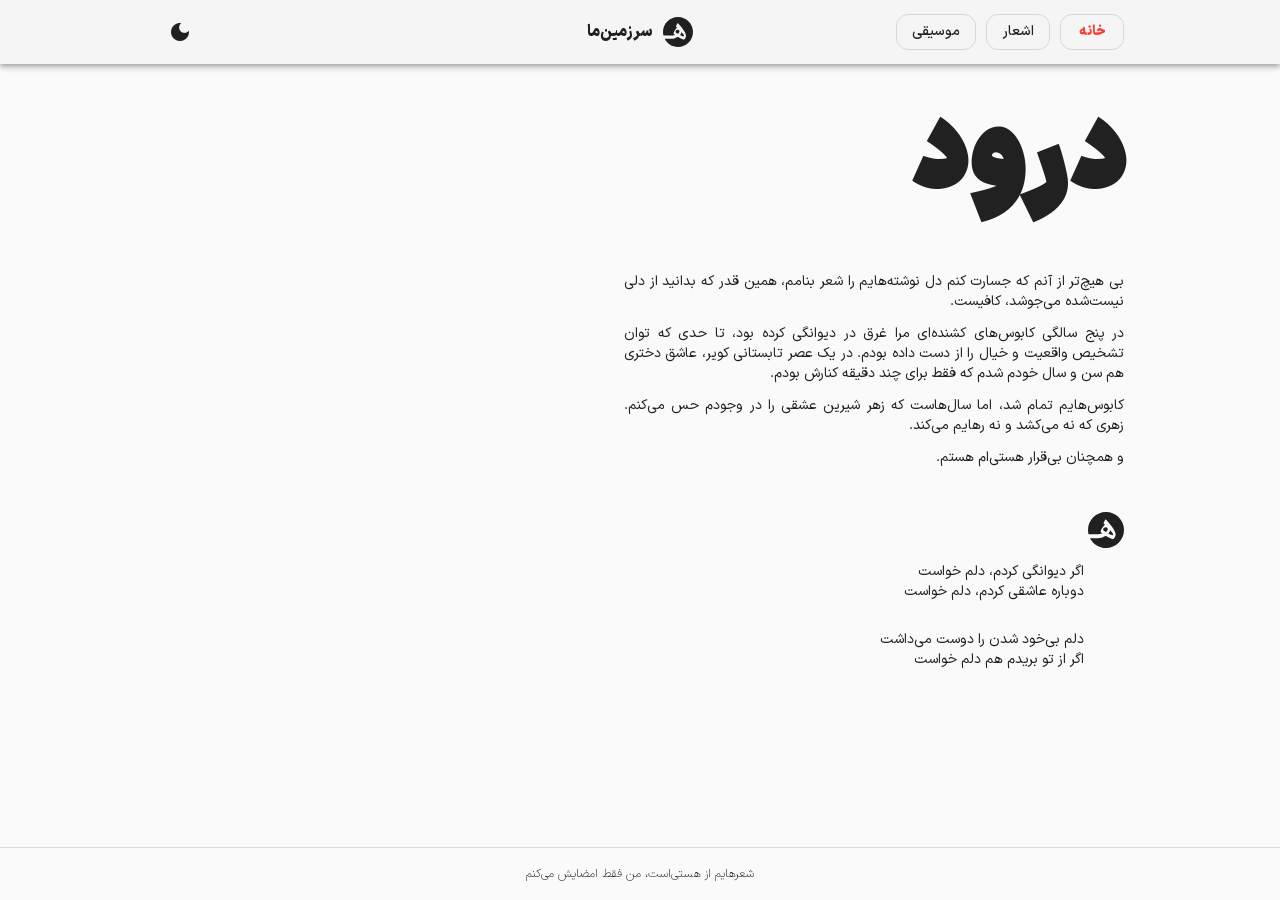
==== commit 03c19d2e: "musics" ====
--- a/index.html
+++ b/index.html
@@ -12,5 +12,5 @@
   <body class="mat-typography">
     <app-root></app-root>
     <noscript>Please enable JavaScript to continue using this application.</noscript>
-<script src="runtime.c76bd04faffe92fd.js" type="module"></script><script src="polyfills.2395700b734e02d7.js" type="module"></script><script src="main.13c82c37e0a1dd7b.js" type="module"></script></body>
+<script src="runtime.81063fdd6b5c0c17.js" type="module"></script><script src="polyfills.2395700b734e02d7.js" type="module"></script><script src="main.7dc85546827bc5d9.js" type="module"></script></body>
 </html>
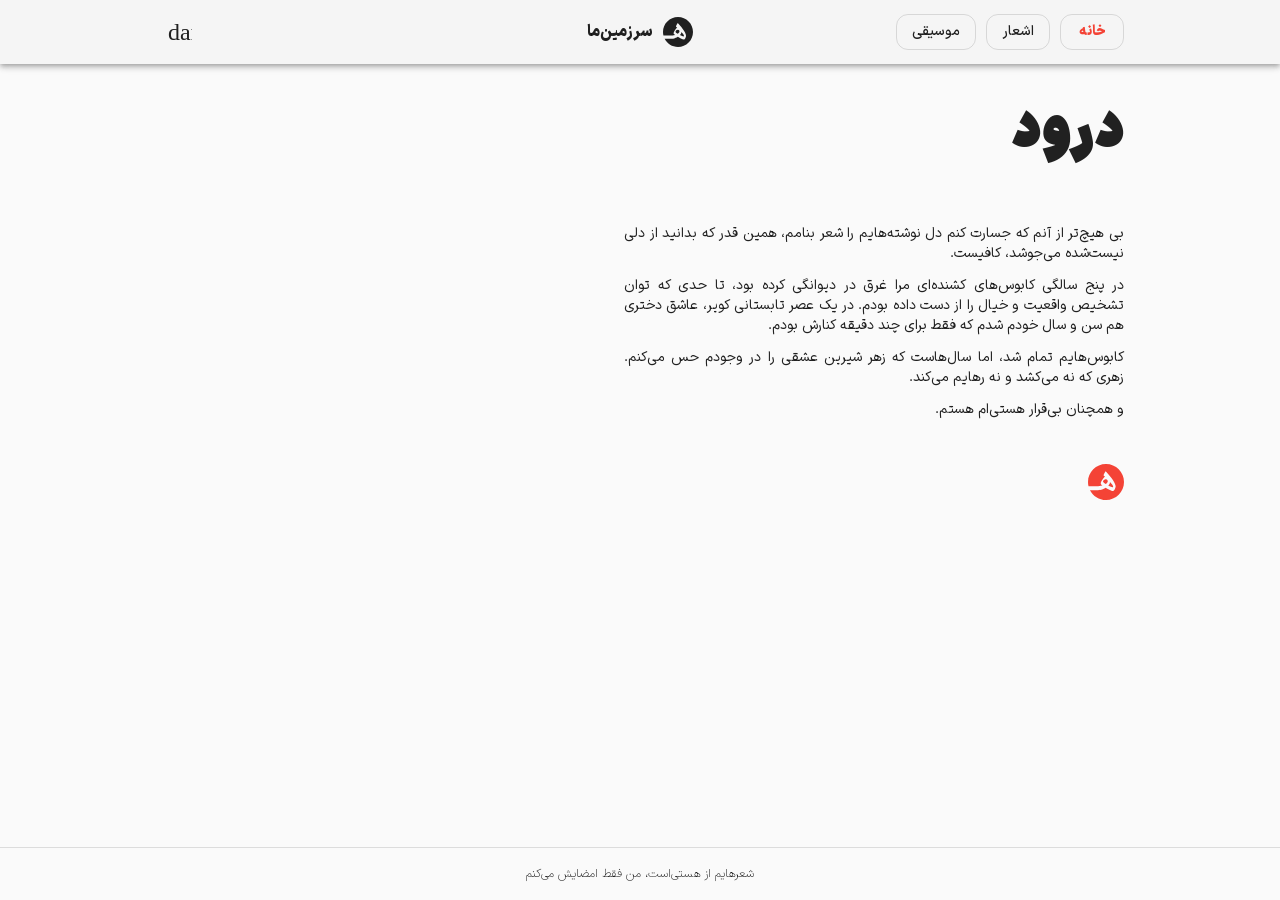
==== commit b842f9b9: "server" ====
--- a/index.html
+++ b/index.html
@@ -8,9 +8,9 @@
     <link rel="icon" type="image/x-icon" href="./assets/icons/favicon.ico">
     <link rel="manifest" href="manifest.webmanifest">
   <meta name="theme-color" content="#1976d2">
-<style>html{--mat-option-selected-state-label-text-color:#7b1fa2;--mat-option-label-text-color:white;--mat-option-hover-state-layer-color:rgba(255, 255, 255, .08);--mat-option-focus-state-layer-color:rgba(255, 255, 255, .08);--mat-option-selected-state-layer-color:rgba(255, 255, 255, .08)}html{--mat-optgroup-label-text-color:white}html{--mat-option-label-text-font:Roboto, sans-serif;--mat-option-label-text-line-height:24px;--mat-option-label-text-size:16px;--mat-option-label-text-tracking:.03125em;--mat-option-label-text-weight:400}html{--mat-optgroup-label-text-font:Roboto, sans-serif;--mat-optgroup-label-text-line-height:24px;--mat-optgroup-label-text-size:16px;--mat-optgroup-label-text-tracking:.03125em;--mat-optgroup-label-text-weight:400}html{--mdc-filled-text-field-caret-color:#7b1fa2;--mdc-filled-text-field-focus-active-indicator-color:#7b1fa2;--mdc-filled-text-field-focus-label-text-color:rgba(123, 31, 162, .87);--mdc-filled-text-field-container-color:#4a4a4a;--mdc-filled-text-field-disabled-container-color:#464646;--mdc-filled-text-field-label-text-color:rgba(255, 255, 255, .6);--mdc-filled-text-field-disabled-label-text-color:rgba(255, 255, 255, .38);--mdc-filled-text-field-input-text-color:rgba(255, 255, 255, .87);--mdc-filled-text-field-disabled-input-text-color:rgba(255, 255, 255, .38);--mdc-filled-text-field-input-text-placeholder-color:rgba(255, 255, 255, .6);--mdc-filled-text-field-error-focus-label-text-color:#f44336;--mdc-filled-text-field-error-label-text-color:#f44336;--mdc-filled-text-field-error-caret-color:#f44336;--mdc-filled-text-field-active-indicator-color:rgba(255, 255, 255, .42);--mdc-filled-text-field-disabled-active-indicator-color:rgba(255, 255, 255, .06);--mdc-filled-text-field-hover-active-indicator-color:rgba(255, 255, 255, .87);--mdc-filled-text-field-error-active-indicator-color:#f44336;--mdc-filled-text-field-error-focus-active-indicator-color:#f44336;--mdc-filled-text-field-error-hover-active-indicator-color:#f44336;--mdc-outlined-text-field-caret-color:#7b1fa2;--mdc-outlined-text-field-focus-outline-color:#7b1fa2;--mdc-outlined-text-field-focus-label-text-color:rgba(123, 31, 162, .87);--mdc-outlined-text-field-label-text-color:rgba(255, 255, 255, .6);--mdc-outlined-text-field-disabled-label-text-color:rgba(255, 255, 255, .38);--mdc-outlined-text-field-input-text-color:rgba(255, 255, 255, .87);--mdc-outlined-text-field-disabled-input-text-color:rgba(255, 255, 255, .38);--mdc-outlined-text-field-input-text-placeholder-color:rgba(255, 255, 255, .6);--mdc-outlined-text-field-error-caret-color:#f44336;--mdc-outlined-text-field-error-focus-label-text-color:#f44336;--mdc-outlined-text-field-error-label-text-color:#f44336;--mdc-outlined-text-field-outline-color:rgba(255, 255, 255, .38);--mdc-outlined-text-field-disabled-outline-color:rgba(255, 255, 255, .06);--mdc-outlined-text-field-hover-outline-color:rgba(255, 255, 255, .87);--mdc-outlined-text-field-error-focus-outline-color:#f44336;--mdc-outlined-text-field-error-hover-outline-color:#f44336;--mdc-outlined-text-field-error-outline-color:#f44336;--mat-form-field-disabled-input-text-placeholder-color:rgba(255, 255, 255, .38)}html{--mdc-filled-text-field-label-text-font:Roboto, sans-serif;--mdc-filled-text-field-label-text-size:16px;--mdc-filled-text-field-label-text-tracking:.03125em;--mdc-filled-text-field-label-text-weight:400;--mdc-outlined-text-field-label-text-font:Roboto, sans-serif;--mdc-outlined-text-field-label-text-size:16px;--mdc-outlined-text-field-label-text-tracking:.03125em;--mdc-outlined-text-field-label-text-weight:400;--mat-form-field-container-text-font:Roboto, sans-serif;--mat-form-field-container-text-line-height:24px;--mat-form-field-container-text-size:16px;--mat-form-field-container-text-tracking:.03125em;--mat-form-field-container-text-weight:400;--mat-form-field-outlined-label-text-populated-size:16px;--mat-form-field-subscript-text-font:Roboto, sans-serif;--mat-form-field-subscript-text-line-height:20px;--mat-form-field-subscript-text-size:12px;--mat-form-field-subscript-text-tracking:.0333333333em;--mat-form-field-subscript-text-weight:400}html{--mat-select-panel-background-color:#424242;--mat-select-enabled-trigger-text-color:rgba(255, 255, 255, .87);--mat-select-disabled-trigger-text-color:rgba(255, 255, 255, .38);--mat-select-placeholder-text-color:rgba(255, 255, 255, .6);--mat-select-enabled-arrow-color:rgba(255, 255, 255, .54);--mat-select-disabled-arrow-color:rgba(255, 255, 255, .38);--mat-select-focused-arrow-color:rgba(123, 31, 162, .87);--mat-select-invalid-arrow-color:rgba(244, 67, 54, .87)}html{--mat-select-trigger-text-font:Roboto, sans-serif;--mat-select-trigger-text-line-height:24px;--mat-select-trigger-text-size:16px;--mat-select-trigger-text-tracking:.03125em;--mat-select-trigger-text-weight:400}html{--mat-autocomplete-background-color:#424242}html{--mat-menu-item-label-text-color:white;--mat-menu-item-icon-color:white;--mat-menu-item-hover-state-layer-color:rgba(255, 255, 255, .08);--mat-menu-item-focus-state-layer-color:rgba(255, 255, 255, .08);--mat-menu-container-color:#424242}html{--mat-menu-item-label-text-font:Roboto, sans-serif;--mat-menu-item-label-text-size:16px;--mat-menu-item-label-text-tracking:.03125em;--mat-menu-item-label-text-line-height:24px;--mat-menu-item-label-text-weight:400}html{--mat-paginator-container-text-color:rgba(255, 255, 255, .87);--mat-paginator-container-background-color:#424242;--mat-paginator-enabled-icon-color:rgba(255, 255, 255, .54);--mat-paginator-disabled-icon-color:rgba(255, 255, 255, .12)}html{--mat-paginator-container-size:56px}html{--mat-paginator-container-text-font:Roboto, sans-serif;--mat-paginator-container-text-line-height:20px;--mat-paginator-container-text-size:12px;--mat-paginator-container-text-tracking:.0333333333em;--mat-paginator-container-text-weight:400;--mat-paginator-select-trigger-text-size:12px}html{--mdc-checkbox-disabled-selected-icon-color:rgba(255, 255, 255, .38);--mdc-checkbox-disabled-unselected-icon-color:rgba(255, 255, 255, .38);--mdc-checkbox-selected-checkmark-color:#000;--mdc-checkbox-selected-focus-icon-color:#69f0ae;--mdc-checkbox-selected-hover-icon-color:#69f0ae;--mdc-checkbox-selected-icon-color:#69f0ae;--mdc-checkbox-selected-pressed-icon-color:#69f0ae;--mdc-checkbox-unselected-focus-icon-color:#eeeeee;--mdc-checkbox-unselected-hover-icon-color:#eeeeee;--mdc-checkbox-unselected-icon-color:rgba(255, 255, 255, .54);--mdc-checkbox-unselected-pressed-icon-color:rgba(255, 255, 255, .54);--mdc-checkbox-selected-focus-state-layer-color:#69f0ae;--mdc-checkbox-selected-hover-state-layer-color:#69f0ae;--mdc-checkbox-selected-pressed-state-layer-color:#69f0ae;--mdc-checkbox-unselected-focus-state-layer-color:white;--mdc-checkbox-unselected-hover-state-layer-color:white;--mdc-checkbox-unselected-pressed-state-layer-color:white}html{--mdc-checkbox-state-layer-size:40px}html{--mat-table-background-color:#424242;--mat-table-header-headline-color:white;--mat-table-row-item-label-text-color:white;--mat-table-row-item-outline-color:rgba(255, 255, 255, .12)}html{--mat-table-header-container-height:56px;--mat-table-footer-container-height:52px;--mat-table-row-item-container-height:52px}html{--mat-table-header-headline-font:Roboto, sans-serif;--mat-table-header-headline-line-height:22px;--mat-table-header-headline-size:14px;--mat-table-header-headline-weight:500;--mat-table-header-headline-tracking:.0071428571em;--mat-table-row-item-label-text-font:Roboto, sans-serif;--mat-table-row-item-label-text-line-height:20px;--mat-table-row-item-label-text-size:14px;--mat-table-row-item-label-text-weight:400;--mat-table-row-item-label-text-tracking:.0178571429em;--mat-table-footer-supporting-text-font:Roboto, sans-serif;--mat-table-footer-supporting-text-line-height:20px;--mat-table-footer-supporting-text-size:14px;--mat-table-footer-supporting-text-weight:400;--mat-table-footer-supporting-text-tracking:.0178571429em}html{--mat-badge-background-color:#7b1fa2;--mat-badge-text-color:white;--mat-badge-disabled-state-background-color:#6e6e6e;--mat-badge-disabled-state-text-color:rgba(255, 255, 255, .5)}html{--mat-badge-text-font:Roboto, sans-serif;--mat-badge-text-size:12px;--mat-badge-text-weight:600;--mat-badge-small-size-text-size:9px;--mat-badge-large-size-text-size:24px}html{--mat-bottom-sheet-container-text-color:white;--mat-bottom-sheet-container-background-color:#424242}html{--mat-bottom-sheet-container-text-font:Roboto, sans-serif;--mat-bottom-sheet-container-text-line-height:20px;--mat-bottom-sheet-container-text-size:14px;--mat-bottom-sheet-container-text-tracking:.0178571429em;--mat-bottom-sheet-container-text-weight:400}html{--mat-legacy-button-toggle-text-color:rgba(255, 255, 255, .5);--mat-legacy-button-toggle-state-layer-color:rgba(255, 255, 255, .12);--mat-legacy-button-toggle-selected-state-text-color:rgba(255, 255, 255, .7);--mat-legacy-button-toggle-selected-state-background-color:#212121;--mat-legacy-button-toggle-disabled-state-text-color:rgba(255, 255, 255, .3);--mat-legacy-button-toggle-disabled-state-background-color:black;--mat-legacy-button-toggle-disabled-selected-state-background-color:#424242;--mat-standard-button-toggle-text-color:white;--mat-standard-button-toggle-background-color:#424242;--mat-standard-button-toggle-state-layer-color:white;--mat-standard-button-toggle-selected-state-background-color:#212121;--mat-standard-button-toggle-selected-state-text-color:white;--mat-standard-button-toggle-disabled-state-text-color:rgba(255, 255, 255, .3);--mat-standard-button-toggle-disabled-state-background-color:#424242;--mat-standard-button-toggle-disabled-selected-state-text-color:white;--mat-standard-button-toggle-disabled-selected-state-background-color:#424242;--mat-standard-button-toggle-divider-color:#595959}html{--mat-standard-button-toggle-height:48px}html{--mat-legacy-button-toggle-text-font:Roboto, sans-serif;--mat-standard-button-toggle-text-font:Roboto, sans-serif}html{--mat-datepicker-calendar-date-selected-state-text-color:white;--mat-datepicker-calendar-date-selected-state-background-color:#7b1fa2;--mat-datepicker-calendar-date-selected-disabled-state-background-color:rgba(123, 31, 162, .4);--mat-datepicker-calendar-date-today-selected-state-outline-color:white;--mat-datepicker-calendar-date-focus-state-background-color:rgba(123, 31, 162, .3);--mat-datepicker-calendar-date-hover-state-background-color:rgba(123, 31, 162, .3);--mat-datepicker-toggle-active-state-icon-color:#7b1fa2;--mat-datepicker-calendar-date-in-range-state-background-color:rgba(123, 31, 162, .2);--mat-datepicker-calendar-date-in-comparison-range-state-background-color:rgba(249, 171, 0, .2);--mat-datepicker-calendar-date-in-overlap-range-state-background-color:#a8dab5;--mat-datepicker-calendar-date-in-overlap-range-selected-state-background-color:#46a35e;--mat-datepicker-toggle-icon-color:white;--mat-datepicker-calendar-body-label-text-color:rgba(255, 255, 255, .7);--mat-datepicker-calendar-period-button-icon-color:white;--mat-datepicker-calendar-navigation-button-icon-color:white;--mat-datepicker-calendar-header-divider-color:rgba(255, 255, 255, .12);--mat-datepicker-calendar-header-text-color:rgba(255, 255, 255, .7);--mat-datepicker-calendar-date-today-outline-color:rgba(255, 255, 255, .5);--mat-datepicker-calendar-date-today-disabled-state-outline-color:rgba(255, 255, 255, .3);--mat-datepicker-calendar-date-text-color:white;--mat-datepicker-calendar-date-outline-color:transparent;--mat-datepicker-calendar-date-disabled-state-text-color:rgba(255, 255, 255, .5);--mat-datepicker-calendar-date-preview-state-outline-color:rgba(255, 255, 255, .24);--mat-datepicker-range-input-separator-color:white;--mat-datepicker-range-input-disabled-state-separator-color:rgba(255, 255, 255, .5);--mat-datepicker-range-input-disabled-state-text-color:rgba(255, 255, 255, .5);--mat-datepicker-calendar-container-background-color:#424242;--mat-datepicker-calendar-container-text-color:white}html{--mat-datepicker-calendar-text-font:Roboto, sans-serif;--mat-datepicker-calendar-text-size:13px;--mat-datepicker-calendar-body-label-text-size:14px;--mat-datepicker-calendar-body-label-text-weight:500;--mat-datepicker-calendar-period-button-text-size:14px;--mat-datepicker-calendar-period-button-text-weight:500;--mat-datepicker-calendar-header-text-size:11px;--mat-datepicker-calendar-header-text-weight:400}html{--mat-divider-color:rgba(255, 255, 255, .12)}html{--mat-expansion-container-background-color:#424242;--mat-expansion-container-text-color:white;--mat-expansion-actions-divider-color:rgba(255, 255, 255, .12);--mat-expansion-header-hover-state-layer-color:rgba(255, 255, 255, .04);--mat-expansion-header-focus-state-layer-color:rgba(255, 255, 255, .04);--mat-expansion-header-disabled-state-text-color:rgba(255, 255, 255, .3);--mat-expansion-header-text-color:white;--mat-expansion-header-description-color:rgba(255, 255, 255, .7);--mat-expansion-header-indicator-color:rgba(255, 255, 255, .7)}html{--mat-expansion-header-collapsed-state-height:48px;--mat-expansion-header-expanded-state-height:64px}html{--mat-expansion-header-text-font:Roboto, sans-serif;--mat-expansion-header-text-size:14px;--mat-expansion-header-text-weight:500;--mat-expansion-header-text-line-height:inherit;--mat-expansion-header-text-tracking:inherit;--mat-expansion-container-text-font:Roboto, sans-serif;--mat-expansion-container-text-line-height:20px;--mat-expansion-container-text-size:14px;--mat-expansion-container-text-tracking:.0178571429em;--mat-expansion-container-text-weight:400}html{--mat-grid-list-tile-header-primary-text-size:14px;--mat-grid-list-tile-header-secondary-text-size:12px;--mat-grid-list-tile-footer-primary-text-size:14px;--mat-grid-list-tile-footer-secondary-text-size:12px}html{--mat-icon-color:inherit}html{--mat-sidenav-container-divider-color:rgba(255, 255, 255, .12);--mat-sidenav-container-background-color:#424242;--mat-sidenav-container-text-color:white;--mat-sidenav-content-background-color:#303030;--mat-sidenav-content-text-color:white;--mat-sidenav-scrim-color:rgba(189, 189, 189, .6)}html{--mat-stepper-header-icon-foreground-color:white;--mat-stepper-header-selected-state-icon-background-color:#7b1fa2;--mat-stepper-header-selected-state-icon-foreground-color:white;--mat-stepper-header-done-state-icon-background-color:#7b1fa2;--mat-stepper-header-done-state-icon-foreground-color:white;--mat-stepper-header-edit-state-icon-background-color:#7b1fa2;--mat-stepper-header-edit-state-icon-foreground-color:white;--mat-stepper-container-color:#424242;--mat-stepper-line-color:rgba(255, 255, 255, .12);--mat-stepper-header-hover-state-layer-color:rgba(255, 255, 255, .04);--mat-stepper-header-focus-state-layer-color:rgba(255, 255, 255, .04);--mat-stepper-header-label-text-color:rgba(255, 255, 255, .7);--mat-stepper-header-optional-label-text-color:rgba(255, 255, 255, .7);--mat-stepper-header-selected-state-label-text-color:white;--mat-stepper-header-error-state-label-text-color:#f44336;--mat-stepper-header-icon-background-color:rgba(255, 255, 255, .7);--mat-stepper-header-error-state-icon-foreground-color:#f44336;--mat-stepper-header-error-state-icon-background-color:transparent}html{--mat-stepper-header-height:72px}html{--mat-stepper-container-text-font:Roboto, sans-serif;--mat-stepper-header-label-text-font:Roboto, sans-serif;--mat-stepper-header-label-text-size:14px;--mat-stepper-header-label-text-weight:400;--mat-stepper-header-error-state-label-text-size:16px;--mat-stepper-header-selected-state-label-text-size:16px;--mat-stepper-header-selected-state-label-text-weight:400}html{--mat-toolbar-container-background-color:#212121;--mat-toolbar-container-text-color:white}html{--mat-toolbar-standard-height:64px;--mat-toolbar-mobile-height:56px}html{--mat-toolbar-title-text-font:Roboto, sans-serif;--mat-toolbar-title-text-line-height:32px;--mat-toolbar-title-text-size:20px;--mat-toolbar-title-text-tracking:.0125em;--mat-toolbar-title-text-weight:500}.mat-typography{font-size:14px;font-weight:400;line-height:20px;font-family:Roboto,sans-serif;letter-spacing:.0178571429em}@font-face{font-family:iransansxv;src:url(iransansxv.5610161264980043.woff) format("woff-variations"),url(iransansxv.5610161264980043.woff) format("woff");font-weight:100 1000;font-display:fallback}html{--mat-badge-text-font:iransansxv;--mat-badge-text-size:12px;--mat-badge-text-weight:600;--mat-badge-small-size-text-size:9px;--mat-badge-large-size-text-size:24px}.mat-typography{font-size:14px;font-weight:400;line-height:20px;font-family:iransansxv;letter-spacing:normal}html{--mat-bottom-sheet-container-text-font:iransansxv;--mat-bottom-sheet-container-text-line-height:20px;--mat-bottom-sheet-container-text-size:14px;--mat-bottom-sheet-container-text-tracking:normal;--mat-bottom-sheet-container-text-weight:400}html{--mat-legacy-button-toggle-text-font:iransansxv;--mat-standard-button-toggle-text-font:iransansxv}html{--mat-datepicker-calendar-text-font:iransansxv;--mat-datepicker-calendar-text-size:13px;--mat-datepicker-calendar-body-label-text-size:14px;--mat-datepicker-calendar-body-label-text-weight:500;--mat-datepicker-calendar-period-button-text-size:14px;--mat-datepicker-calendar-period-button-text-weight:500;--mat-datepicker-calendar-header-text-size:11px;--mat-datepicker-calendar-header-text-weight:400}html{--mat-expansion-header-text-font:iransansxv;--mat-expansion-header-text-size:15px;--mat-expansion-header-text-weight:400;--mat-expansion-header-text-line-height:inherit;--mat-expansion-header-text-tracking:inherit;--mat-expansion-container-text-font:iransansxv;--mat-expansion-container-text-line-height:20px;--mat-expansion-container-text-size:14px;--mat-expansion-container-text-tracking:normal;--mat-expansion-container-text-weight:400}html{--mat-grid-list-tile-header-primary-text-size:14px;--mat-grid-list-tile-header-secondary-text-size:12px;--mat-grid-list-tile-footer-primary-text-size:14px;--mat-grid-list-tile-footer-secondary-text-size:12px}html{--mat-stepper-container-text-font:iransansxv;--mat-stepper-header-label-text-font:iransansxv;--mat-stepper-header-label-text-size:14px;--mat-stepper-header-label-text-weight:400;--mat-stepper-header-error-state-label-text-size:14px;--mat-stepper-header-selected-state-label-text-size:14px;--mat-stepper-header-selected-state-label-text-weight:500}html{--mat-toolbar-title-text-font:iransansxv;--mat-toolbar-title-text-line-height:32px;--mat-toolbar-title-text-size:20px;--mat-toolbar-title-text-tracking:normal;--mat-toolbar-title-text-weight:500}html{--mat-option-label-text-font:iransansxv;--mat-option-label-text-line-height:24px;--mat-option-label-text-size:15px;--mat-option-label-text-tracking:normal;--mat-option-label-text-weight:400}html{--mat-optgroup-label-text-font:iransansxv;--mat-optgroup-label-text-line-height:24px;--mat-optgroup-label-text-size:15px;--mat-optgroup-label-text-tracking:normal;--mat-optgroup-label-text-weight:400}html{--mdc-filled-text-field-label-text-font:iransansxv;--mdc-filled-text-field-label-text-size:15px;--mdc-filled-text-field-label-text-tracking:normal;--mdc-filled-text-field-label-text-weight:400;--mdc-outlined-text-field-label-text-font:iransansxv;--mdc-outlined-text-field-label-text-size:15px;--mdc-outlined-text-field-label-text-tracking:normal;--mdc-outlined-text-field-label-text-weight:400;--mat-form-field-container-text-font:iransansxv;--mat-form-field-container-text-line-height:24px;--mat-form-field-container-text-size:15px;--mat-form-field-container-text-tracking:normal;--mat-form-field-container-text-weight:400;--mat-form-field-outlined-label-text-populated-size:15px;--mat-form-field-subscript-text-font:iransansxv;--mat-form-field-subscript-text-line-height:20px;--mat-form-field-subscript-text-size:12px;--mat-form-field-subscript-text-tracking:normal;--mat-form-field-subscript-text-weight:400}html{--mat-select-trigger-text-font:iransansxv;--mat-select-trigger-text-line-height:24px;--mat-select-trigger-text-size:15px;--mat-select-trigger-text-tracking:normal;--mat-select-trigger-text-weight:400}html{--mat-menu-item-label-text-font:iransansxv;--mat-menu-item-label-text-size:15px;--mat-menu-item-label-text-tracking:normal;--mat-menu-item-label-text-line-height:24px;--mat-menu-item-label-text-weight:400}html{--mat-paginator-container-text-font:iransansxv;--mat-paginator-container-text-line-height:20px;--mat-paginator-container-text-size:12px;--mat-paginator-container-text-tracking:normal;--mat-paginator-container-text-weight:400;--mat-paginator-select-trigger-text-size:12px}html{--mat-table-header-headline-font:iransansxv;--mat-table-header-headline-line-height:24px;--mat-table-header-headline-size:14px;--mat-table-header-headline-weight:500;--mat-table-header-headline-tracking:normal;--mat-table-row-item-label-text-font:iransansxv;--mat-table-row-item-label-text-line-height:20px;--mat-table-row-item-label-text-size:14px;--mat-table-row-item-label-text-weight:400;--mat-table-row-item-label-text-tracking:normal;--mat-table-footer-supporting-text-font:iransansxv;--mat-table-footer-supporting-text-line-height:20px;--mat-table-footer-supporting-text-size:14px;--mat-table-footer-supporting-text-weight:400;--mat-table-footer-supporting-text-tracking:normal}html{--mat-option-selected-state-label-text-color:#f44336;--mat-option-label-text-color:rgba(0, 0, 0, .87);--mat-option-hover-state-layer-color:rgba(0, 0, 0, .04);--mat-option-focus-state-layer-color:rgba(0, 0, 0, .04);--mat-option-selected-state-layer-color:rgba(0, 0, 0, .04)}html{--mat-optgroup-label-text-color:rgba(0, 0, 0, .87)}html{--mdc-filled-text-field-caret-color:#f44336;--mdc-filled-text-field-focus-active-indicator-color:#f44336;--mdc-filled-text-field-focus-label-text-color:rgba(244, 67, 54, .87);--mdc-filled-text-field-container-color:whitesmoke;--mdc-filled-text-field-disabled-container-color:#fafafa;--mdc-filled-text-field-label-text-color:rgba(0, 0, 0, .6);--mdc-filled-text-field-disabled-label-text-color:rgba(0, 0, 0, .38);--mdc-filled-text-field-input-text-color:rgba(0, 0, 0, .87);--mdc-filled-text-field-disabled-input-text-color:rgba(0, 0, 0, .38);--mdc-filled-text-field-input-text-placeholder-color:rgba(0, 0, 0, .6);--mdc-filled-text-field-error-focus-label-text-color:#f44336;--mdc-filled-text-field-error-label-text-color:#f44336;--mdc-filled-text-field-error-caret-color:#f44336;--mdc-filled-text-field-active-indicator-color:rgba(0, 0, 0, .42);--mdc-filled-text-field-disabled-active-indicator-color:rgba(0, 0, 0, .06);--mdc-filled-text-field-hover-active-indicator-color:rgba(0, 0, 0, .87);--mdc-filled-text-field-error-active-indicator-color:#f44336;--mdc-filled-text-field-error-focus-active-indicator-color:#f44336;--mdc-filled-text-field-error-hover-active-indicator-color:#f44336;--mdc-outlined-text-field-caret-color:#f44336;--mdc-outlined-text-field-focus-outline-color:#f44336;--mdc-outlined-text-field-focus-label-text-color:rgba(244, 67, 54, .87);--mdc-outlined-text-field-label-text-color:rgba(0, 0, 0, .6);--mdc-outlined-text-field-disabled-label-text-color:rgba(0, 0, 0, .38);--mdc-outlined-text-field-input-text-color:rgba(0, 0, 0, .87);--mdc-outlined-text-field-disabled-input-text-color:rgba(0, 0, 0, .38);--mdc-outlined-text-field-input-text-placeholder-color:rgba(0, 0, 0, .6);--mdc-outlined-text-field-error-caret-color:#f44336;--mdc-outlined-text-field-error-focus-label-text-color:#f44336;--mdc-outlined-text-field-error-label-text-color:#f44336;--mdc-outlined-text-field-outline-color:rgba(0, 0, 0, .38);--mdc-outlined-text-field-disabled-outline-color:rgba(0, 0, 0, .06);--mdc-outlined-text-field-hover-outline-color:rgba(0, 0, 0, .87);--mdc-outlined-text-field-error-focus-outline-color:#f44336;--mdc-outlined-text-field-error-hover-outline-color:#f44336;--mdc-outlined-text-field-error-outline-color:#f44336;--mat-form-field-disabled-input-text-placeholder-color:rgba(0, 0, 0, .38)}html{--mat-select-panel-background-color:white;--mat-select-enabled-trigger-text-color:rgba(0, 0, 0, .87);--mat-select-disabled-trigger-text-color:rgba(0, 0, 0, .38);--mat-select-placeholder-text-color:rgba(0, 0, 0, .6);--mat-select-enabled-arrow-color:rgba(0, 0, 0, .54);--mat-select-disabled-arrow-color:rgba(0, 0, 0, .38);--mat-select-focused-arrow-color:rgba(244, 67, 54, .87);--mat-select-invalid-arrow-color:rgba(244, 67, 54, .87)}html{--mat-autocomplete-background-color:white}html{--mat-menu-item-label-text-color:rgba(0, 0, 0, .87);--mat-menu-item-icon-color:rgba(0, 0, 0, .87);--mat-menu-item-hover-state-layer-color:rgba(0, 0, 0, .04);--mat-menu-item-focus-state-layer-color:rgba(0, 0, 0, .04);--mat-menu-container-color:white}html{--mat-paginator-container-text-color:rgba(0, 0, 0, .87);--mat-paginator-container-background-color:white;--mat-paginator-enabled-icon-color:rgba(0, 0, 0, .54);--mat-paginator-disabled-icon-color:rgba(0, 0, 0, .12)}html{--mat-paginator-container-size:56px}html{--mdc-checkbox-disabled-selected-icon-color:rgba(0, 0, 0, .38);--mdc-checkbox-disabled-unselected-icon-color:rgba(0, 0, 0, .38);--mdc-checkbox-selected-checkmark-color:#000;--mdc-checkbox-selected-focus-icon-color:#9e9e9e;--mdc-checkbox-selected-hover-icon-color:#9e9e9e;--mdc-checkbox-selected-icon-color:#9e9e9e;--mdc-checkbox-selected-pressed-icon-color:#9e9e9e;--mdc-checkbox-unselected-focus-icon-color:#212121;--mdc-checkbox-unselected-hover-icon-color:#212121;--mdc-checkbox-unselected-icon-color:rgba(0, 0, 0, .54);--mdc-checkbox-unselected-pressed-icon-color:rgba(0, 0, 0, .54);--mdc-checkbox-selected-focus-state-layer-color:#9e9e9e;--mdc-checkbox-selected-hover-state-layer-color:#9e9e9e;--mdc-checkbox-selected-pressed-state-layer-color:#9e9e9e;--mdc-checkbox-unselected-focus-state-layer-color:black;--mdc-checkbox-unselected-hover-state-layer-color:black;--mdc-checkbox-unselected-pressed-state-layer-color:black}html{--mdc-checkbox-state-layer-size:40px}html{--mat-table-background-color:white;--mat-table-header-headline-color:rgba(0, 0, 0, .87);--mat-table-row-item-label-text-color:rgba(0, 0, 0, .87);--mat-table-row-item-outline-color:rgba(0, 0, 0, .12)}html{--mat-table-header-container-height:56px;--mat-table-footer-container-height:52px;--mat-table-row-item-container-height:52px}html{--mat-badge-background-color:#f44336;--mat-badge-text-color:white;--mat-badge-disabled-state-background-color:#b9b9b9;--mat-badge-disabled-state-text-color:rgba(0, 0, 0, .38)}html{--mat-bottom-sheet-container-text-color:rgba(0, 0, 0, .87);--mat-bottom-sheet-container-background-color:white}html{--mat-legacy-button-toggle-text-color:rgba(0, 0, 0, .38);--mat-legacy-button-toggle-state-layer-color:rgba(0, 0, 0, .12);--mat-legacy-button-toggle-selected-state-text-color:rgba(0, 0, 0, .54);--mat-legacy-button-toggle-selected-state-background-color:#e0e0e0;--mat-legacy-button-toggle-disabled-state-text-color:rgba(0, 0, 0, .26);--mat-legacy-button-toggle-disabled-state-background-color:#eeeeee;--mat-legacy-button-toggle-disabled-selected-state-background-color:#bdbdbd;--mat-standard-button-toggle-text-color:rgba(0, 0, 0, .87);--mat-standard-button-toggle-background-color:white;--mat-standard-button-toggle-state-layer-color:black;--mat-standard-button-toggle-selected-state-background-color:#e0e0e0;--mat-standard-button-toggle-selected-state-text-color:rgba(0, 0, 0, .87);--mat-standard-button-toggle-disabled-state-text-color:rgba(0, 0, 0, .26);--mat-standard-button-toggle-disabled-state-background-color:white;--mat-standard-button-toggle-disabled-selected-state-text-color:rgba(0, 0, 0, .87);--mat-standard-button-toggle-disabled-selected-state-background-color:#bdbdbd;--mat-standard-button-toggle-divider-color:#e0e0e0}html{--mat-standard-button-toggle-height:48px}html{--mat-datepicker-calendar-date-selected-state-text-color:white;--mat-datepicker-calendar-date-selected-state-background-color:#f44336;--mat-datepicker-calendar-date-selected-disabled-state-background-color:rgba(244, 67, 54, .4);--mat-datepicker-calendar-date-today-selected-state-outline-color:white;--mat-datepicker-calendar-date-focus-state-background-color:rgba(244, 67, 54, .3);--mat-datepicker-calendar-date-hover-state-background-color:rgba(244, 67, 54, .3);--mat-datepicker-toggle-active-state-icon-color:#f44336;--mat-datepicker-calendar-date-in-range-state-background-color:rgba(244, 67, 54, .2);--mat-datepicker-calendar-date-in-comparison-range-state-background-color:rgba(249, 171, 0, .2);--mat-datepicker-calendar-date-in-overlap-range-state-background-color:#a8dab5;--mat-datepicker-calendar-date-in-overlap-range-selected-state-background-color:#46a35e;--mat-datepicker-toggle-icon-color:rgba(0, 0, 0, .54);--mat-datepicker-calendar-body-label-text-color:rgba(0, 0, 0, .54);--mat-datepicker-calendar-period-button-icon-color:rgba(0, 0, 0, .54);--mat-datepicker-calendar-navigation-button-icon-color:rgba(0, 0, 0, .54);--mat-datepicker-calendar-header-divider-color:rgba(0, 0, 0, .12);--mat-datepicker-calendar-header-text-color:rgba(0, 0, 0, .54);--mat-datepicker-calendar-date-today-outline-color:rgba(0, 0, 0, .38);--mat-datepicker-calendar-date-today-disabled-state-outline-color:rgba(0, 0, 0, .18);--mat-datepicker-calendar-date-text-color:rgba(0, 0, 0, .87);--mat-datepicker-calendar-date-outline-color:transparent;--mat-datepicker-calendar-date-disabled-state-text-color:rgba(0, 0, 0, .38);--mat-datepicker-calendar-date-preview-state-outline-color:rgba(0, 0, 0, .24);--mat-datepicker-range-input-separator-color:rgba(0, 0, 0, .87);--mat-datepicker-range-input-disabled-state-separator-color:rgba(0, 0, 0, .38);--mat-datepicker-range-input-disabled-state-text-color:rgba(0, 0, 0, .38);--mat-datepicker-calendar-container-background-color:white;--mat-datepicker-calendar-container-text-color:rgba(0, 0, 0, .87)}html{--mat-divider-color:rgba(0, 0, 0, .12)}html{--mat-expansion-container-background-color:white;--mat-expansion-container-text-color:rgba(0, 0, 0, .87);--mat-expansion-actions-divider-color:rgba(0, 0, 0, .12);--mat-expansion-header-hover-state-layer-color:rgba(0, 0, 0, .04);--mat-expansion-header-focus-state-layer-color:rgba(0, 0, 0, .04);--mat-expansion-header-disabled-state-text-color:rgba(0, 0, 0, .26);--mat-expansion-header-text-color:rgba(0, 0, 0, .87);--mat-expansion-header-description-color:rgba(0, 0, 0, .54);--mat-expansion-header-indicator-color:rgba(0, 0, 0, .54)}html{--mat-expansion-header-collapsed-state-height:48px;--mat-expansion-header-expanded-state-height:64px}html{--mat-icon-color:inherit}html{--mat-sidenav-container-divider-color:rgba(0, 0, 0, .12);--mat-sidenav-container-background-color:white;--mat-sidenav-container-text-color:rgba(0, 0, 0, .87);--mat-sidenav-content-background-color:#fafafa;--mat-sidenav-content-text-color:rgba(0, 0, 0, .87);--mat-sidenav-scrim-color:rgba(0, 0, 0, .6)}html{--mat-stepper-header-icon-foreground-color:white;--mat-stepper-header-selected-state-icon-background-color:#f44336;--mat-stepper-header-selected-state-icon-foreground-color:white;--mat-stepper-header-done-state-icon-background-color:#f44336;--mat-stepper-header-done-state-icon-foreground-color:white;--mat-stepper-header-edit-state-icon-background-color:#f44336;--mat-stepper-header-edit-state-icon-foreground-color:white;--mat-stepper-container-color:white;--mat-stepper-line-color:rgba(0, 0, 0, .12);--mat-stepper-header-hover-state-layer-color:rgba(0, 0, 0, .04);--mat-stepper-header-focus-state-layer-color:rgba(0, 0, 0, .04);--mat-stepper-header-label-text-color:rgba(0, 0, 0, .54);--mat-stepper-header-optional-label-text-color:rgba(0, 0, 0, .54);--mat-stepper-header-selected-state-label-text-color:rgba(0, 0, 0, .87);--mat-stepper-header-error-state-label-text-color:#f44336;--mat-stepper-header-icon-background-color:rgba(0, 0, 0, .54);--mat-stepper-header-error-state-icon-foreground-color:#f44336;--mat-stepper-header-error-state-icon-background-color:transparent}html{--mat-stepper-header-height:72px}html{--mat-toolbar-container-background-color:whitesmoke;--mat-toolbar-container-text-color:rgba(0, 0, 0, .87)}html{--mat-toolbar-standard-height:64px;--mat-toolbar-mobile-height:56px}html,body{height:100%}body{margin:0}</style><link rel="stylesheet" href="styles.4b895ca2a4a0326f.css" media="print" onload="this.media='all'"><noscript><link rel="stylesheet" href="styles.4b895ca2a4a0326f.css"></noscript></head>
+<style>html{--mat-option-selected-state-label-text-color:#7b1fa2;--mat-option-label-text-color:white;--mat-option-hover-state-layer-color:rgba(255, 255, 255, .08);--mat-option-focus-state-layer-color:rgba(255, 255, 255, .08);--mat-option-selected-state-layer-color:rgba(255, 255, 255, .08)}html{--mat-optgroup-label-text-color:white}html{--mat-option-label-text-font:Roboto, sans-serif;--mat-option-label-text-line-height:24px;--mat-option-label-text-size:16px;--mat-option-label-text-tracking:.03125em;--mat-option-label-text-weight:400}html{--mat-optgroup-label-text-font:Roboto, sans-serif;--mat-optgroup-label-text-line-height:24px;--mat-optgroup-label-text-size:16px;--mat-optgroup-label-text-tracking:.03125em;--mat-optgroup-label-text-weight:400}html{--mdc-filled-text-field-caret-color:#7b1fa2;--mdc-filled-text-field-focus-active-indicator-color:#7b1fa2;--mdc-filled-text-field-focus-label-text-color:rgba(123, 31, 162, .87);--mdc-filled-text-field-container-color:#4a4a4a;--mdc-filled-text-field-disabled-container-color:#464646;--mdc-filled-text-field-label-text-color:rgba(255, 255, 255, .6);--mdc-filled-text-field-disabled-label-text-color:rgba(255, 255, 255, .38);--mdc-filled-text-field-input-text-color:rgba(255, 255, 255, .87);--mdc-filled-text-field-disabled-input-text-color:rgba(255, 255, 255, .38);--mdc-filled-text-field-input-text-placeholder-color:rgba(255, 255, 255, .6);--mdc-filled-text-field-error-focus-label-text-color:#f44336;--mdc-filled-text-field-error-label-text-color:#f44336;--mdc-filled-text-field-error-caret-color:#f44336;--mdc-filled-text-field-active-indicator-color:rgba(255, 255, 255, .42);--mdc-filled-text-field-disabled-active-indicator-color:rgba(255, 255, 255, .06);--mdc-filled-text-field-hover-active-indicator-color:rgba(255, 255, 255, .87);--mdc-filled-text-field-error-active-indicator-color:#f44336;--mdc-filled-text-field-error-focus-active-indicator-color:#f44336;--mdc-filled-text-field-error-hover-active-indicator-color:#f44336;--mdc-outlined-text-field-caret-color:#7b1fa2;--mdc-outlined-text-field-focus-outline-color:#7b1fa2;--mdc-outlined-text-field-focus-label-text-color:rgba(123, 31, 162, .87);--mdc-outlined-text-field-label-text-color:rgba(255, 255, 255, .6);--mdc-outlined-text-field-disabled-label-text-color:rgba(255, 255, 255, .38);--mdc-outlined-text-field-input-text-color:rgba(255, 255, 255, .87);--mdc-outlined-text-field-disabled-input-text-color:rgba(255, 255, 255, .38);--mdc-outlined-text-field-input-text-placeholder-color:rgba(255, 255, 255, .6);--mdc-outlined-text-field-error-caret-color:#f44336;--mdc-outlined-text-field-error-focus-label-text-color:#f44336;--mdc-outlined-text-field-error-label-text-color:#f44336;--mdc-outlined-text-field-outline-color:rgba(255, 255, 255, .38);--mdc-outlined-text-field-disabled-outline-color:rgba(255, 255, 255, .06);--mdc-outlined-text-field-hover-outline-color:rgba(255, 255, 255, .87);--mdc-outlined-text-field-error-focus-outline-color:#f44336;--mdc-outlined-text-field-error-hover-outline-color:#f44336;--mdc-outlined-text-field-error-outline-color:#f44336;--mat-form-field-disabled-input-text-placeholder-color:rgba(255, 255, 255, .38)}html{--mdc-filled-text-field-label-text-font:Roboto, sans-serif;--mdc-filled-text-field-label-text-size:16px;--mdc-filled-text-field-label-text-tracking:.03125em;--mdc-filled-text-field-label-text-weight:400;--mdc-outlined-text-field-label-text-font:Roboto, sans-serif;--mdc-outlined-text-field-label-text-size:16px;--mdc-outlined-text-field-label-text-tracking:.03125em;--mdc-outlined-text-field-label-text-weight:400;--mat-form-field-container-text-font:Roboto, sans-serif;--mat-form-field-container-text-line-height:24px;--mat-form-field-container-text-size:16px;--mat-form-field-container-text-tracking:.03125em;--mat-form-field-container-text-weight:400;--mat-form-field-outlined-label-text-populated-size:16px;--mat-form-field-subscript-text-font:Roboto, sans-serif;--mat-form-field-subscript-text-line-height:20px;--mat-form-field-subscript-text-size:12px;--mat-form-field-subscript-text-tracking:.0333333333em;--mat-form-field-subscript-text-weight:400}html{--mat-select-panel-background-color:#424242;--mat-select-enabled-trigger-text-color:rgba(255, 255, 255, .87);--mat-select-disabled-trigger-text-color:rgba(255, 255, 255, .38);--mat-select-placeholder-text-color:rgba(255, 255, 255, .6);--mat-select-enabled-arrow-color:rgba(255, 255, 255, .54);--mat-select-disabled-arrow-color:rgba(255, 255, 255, .38);--mat-select-focused-arrow-color:rgba(123, 31, 162, .87);--mat-select-invalid-arrow-color:rgba(244, 67, 54, .87)}html{--mat-select-trigger-text-font:Roboto, sans-serif;--mat-select-trigger-text-line-height:24px;--mat-select-trigger-text-size:16px;--mat-select-trigger-text-tracking:.03125em;--mat-select-trigger-text-weight:400}html{--mat-autocomplete-background-color:#424242}html{--mat-menu-item-label-text-color:white;--mat-menu-item-icon-color:white;--mat-menu-item-hover-state-layer-color:rgba(255, 255, 255, .08);--mat-menu-item-focus-state-layer-color:rgba(255, 255, 255, .08);--mat-menu-container-color:#424242}html{--mat-menu-item-label-text-font:Roboto, sans-serif;--mat-menu-item-label-text-size:16px;--mat-menu-item-label-text-tracking:.03125em;--mat-menu-item-label-text-line-height:24px;--mat-menu-item-label-text-weight:400}html{--mat-paginator-container-text-color:rgba(255, 255, 255, .87);--mat-paginator-container-background-color:#424242;--mat-paginator-enabled-icon-color:rgba(255, 255, 255, .54);--mat-paginator-disabled-icon-color:rgba(255, 255, 255, .12)}html{--mat-paginator-container-size:56px}html{--mat-paginator-container-text-font:Roboto, sans-serif;--mat-paginator-container-text-line-height:20px;--mat-paginator-container-text-size:12px;--mat-paginator-container-text-tracking:.0333333333em;--mat-paginator-container-text-weight:400;--mat-paginator-select-trigger-text-size:12px}html{--mdc-checkbox-disabled-selected-icon-color:rgba(255, 255, 255, .38);--mdc-checkbox-disabled-unselected-icon-color:rgba(255, 255, 255, .38);--mdc-checkbox-selected-checkmark-color:#000;--mdc-checkbox-selected-focus-icon-color:#69f0ae;--mdc-checkbox-selected-hover-icon-color:#69f0ae;--mdc-checkbox-selected-icon-color:#69f0ae;--mdc-checkbox-selected-pressed-icon-color:#69f0ae;--mdc-checkbox-unselected-focus-icon-color:#eeeeee;--mdc-checkbox-unselected-hover-icon-color:#eeeeee;--mdc-checkbox-unselected-icon-color:rgba(255, 255, 255, .54);--mdc-checkbox-unselected-pressed-icon-color:rgba(255, 255, 255, .54);--mdc-checkbox-selected-focus-state-layer-color:#69f0ae;--mdc-checkbox-selected-hover-state-layer-color:#69f0ae;--mdc-checkbox-selected-pressed-state-layer-color:#69f0ae;--mdc-checkbox-unselected-focus-state-layer-color:white;--mdc-checkbox-unselected-hover-state-layer-color:white;--mdc-checkbox-unselected-pressed-state-layer-color:white}html{--mdc-checkbox-state-layer-size:40px}html{--mat-table-background-color:#424242;--mat-table-header-headline-color:white;--mat-table-row-item-label-text-color:white;--mat-table-row-item-outline-color:rgba(255, 255, 255, .12)}html{--mat-table-header-container-height:56px;--mat-table-footer-container-height:52px;--mat-table-row-item-container-height:52px}html{--mat-table-header-headline-font:Roboto, sans-serif;--mat-table-header-headline-line-height:22px;--mat-table-header-headline-size:14px;--mat-table-header-headline-weight:500;--mat-table-header-headline-tracking:.0071428571em;--mat-table-row-item-label-text-font:Roboto, sans-serif;--mat-table-row-item-label-text-line-height:20px;--mat-table-row-item-label-text-size:14px;--mat-table-row-item-label-text-weight:400;--mat-table-row-item-label-text-tracking:.0178571429em;--mat-table-footer-supporting-text-font:Roboto, sans-serif;--mat-table-footer-supporting-text-line-height:20px;--mat-table-footer-supporting-text-size:14px;--mat-table-footer-supporting-text-weight:400;--mat-table-footer-supporting-text-tracking:.0178571429em}html{--mat-badge-background-color:#7b1fa2;--mat-badge-text-color:white;--mat-badge-disabled-state-background-color:#6e6e6e;--mat-badge-disabled-state-text-color:rgba(255, 255, 255, .5)}html{--mat-badge-text-font:Roboto, sans-serif;--mat-badge-text-size:12px;--mat-badge-text-weight:600;--mat-badge-small-size-text-size:9px;--mat-badge-large-size-text-size:24px}html{--mat-bottom-sheet-container-text-color:white;--mat-bottom-sheet-container-background-color:#424242}html{--mat-bottom-sheet-container-text-font:Roboto, sans-serif;--mat-bottom-sheet-container-text-line-height:20px;--mat-bottom-sheet-container-text-size:14px;--mat-bottom-sheet-container-text-tracking:.0178571429em;--mat-bottom-sheet-container-text-weight:400}html{--mat-legacy-button-toggle-text-color:rgba(255, 255, 255, .5);--mat-legacy-button-toggle-state-layer-color:rgba(255, 255, 255, .12);--mat-legacy-button-toggle-selected-state-text-color:rgba(255, 255, 255, .7);--mat-legacy-button-toggle-selected-state-background-color:#212121;--mat-legacy-button-toggle-disabled-state-text-color:rgba(255, 255, 255, .3);--mat-legacy-button-toggle-disabled-state-background-color:black;--mat-legacy-button-toggle-disabled-selected-state-background-color:#424242;--mat-standard-button-toggle-text-color:white;--mat-standard-button-toggle-background-color:#424242;--mat-standard-button-toggle-state-layer-color:white;--mat-standard-button-toggle-selected-state-background-color:#212121;--mat-standard-button-toggle-selected-state-text-color:white;--mat-standard-button-toggle-disabled-state-text-color:rgba(255, 255, 255, .3);--mat-standard-button-toggle-disabled-state-background-color:#424242;--mat-standard-button-toggle-disabled-selected-state-text-color:white;--mat-standard-button-toggle-disabled-selected-state-background-color:#424242;--mat-standard-button-toggle-divider-color:#595959}html{--mat-standard-button-toggle-height:48px}html{--mat-legacy-button-toggle-text-font:Roboto, sans-serif;--mat-standard-button-toggle-text-font:Roboto, sans-serif}html{--mat-datepicker-calendar-date-selected-state-text-color:white;--mat-datepicker-calendar-date-selected-state-background-color:#7b1fa2;--mat-datepicker-calendar-date-selected-disabled-state-background-color:rgba(123, 31, 162, .4);--mat-datepicker-calendar-date-today-selected-state-outline-color:white;--mat-datepicker-calendar-date-focus-state-background-color:rgba(123, 31, 162, .3);--mat-datepicker-calendar-date-hover-state-background-color:rgba(123, 31, 162, .3);--mat-datepicker-toggle-active-state-icon-color:#7b1fa2;--mat-datepicker-calendar-date-in-range-state-background-color:rgba(123, 31, 162, .2);--mat-datepicker-calendar-date-in-comparison-range-state-background-color:rgba(249, 171, 0, .2);--mat-datepicker-calendar-date-in-overlap-range-state-background-color:#a8dab5;--mat-datepicker-calendar-date-in-overlap-range-selected-state-background-color:#46a35e;--mat-datepicker-toggle-icon-color:white;--mat-datepicker-calendar-body-label-text-color:rgba(255, 255, 255, .7);--mat-datepicker-calendar-period-button-icon-color:white;--mat-datepicker-calendar-navigation-button-icon-color:white;--mat-datepicker-calendar-header-divider-color:rgba(255, 255, 255, .12);--mat-datepicker-calendar-header-text-color:rgba(255, 255, 255, .7);--mat-datepicker-calendar-date-today-outline-color:rgba(255, 255, 255, .5);--mat-datepicker-calendar-date-today-disabled-state-outline-color:rgba(255, 255, 255, .3);--mat-datepicker-calendar-date-text-color:white;--mat-datepicker-calendar-date-outline-color:transparent;--mat-datepicker-calendar-date-disabled-state-text-color:rgba(255, 255, 255, .5);--mat-datepicker-calendar-date-preview-state-outline-color:rgba(255, 255, 255, .24);--mat-datepicker-range-input-separator-color:white;--mat-datepicker-range-input-disabled-state-separator-color:rgba(255, 255, 255, .5);--mat-datepicker-range-input-disabled-state-text-color:rgba(255, 255, 255, .5);--mat-datepicker-calendar-container-background-color:#424242;--mat-datepicker-calendar-container-text-color:white}html{--mat-datepicker-calendar-text-font:Roboto, sans-serif;--mat-datepicker-calendar-text-size:13px;--mat-datepicker-calendar-body-label-text-size:14px;--mat-datepicker-calendar-body-label-text-weight:500;--mat-datepicker-calendar-period-button-text-size:14px;--mat-datepicker-calendar-period-button-text-weight:500;--mat-datepicker-calendar-header-text-size:11px;--mat-datepicker-calendar-header-text-weight:400}html{--mat-divider-color:rgba(255, 255, 255, .12)}html{--mat-expansion-container-background-color:#424242;--mat-expansion-container-text-color:white;--mat-expansion-actions-divider-color:rgba(255, 255, 255, .12);--mat-expansion-header-hover-state-layer-color:rgba(255, 255, 255, .04);--mat-expansion-header-focus-state-layer-color:rgba(255, 255, 255, .04);--mat-expansion-header-disabled-state-text-color:rgba(255, 255, 255, .3);--mat-expansion-header-text-color:white;--mat-expansion-header-description-color:rgba(255, 255, 255, .7);--mat-expansion-header-indicator-color:rgba(255, 255, 255, .7)}html{--mat-expansion-header-collapsed-state-height:48px;--mat-expansion-header-expanded-state-height:64px}html{--mat-expansion-header-text-font:Roboto, sans-serif;--mat-expansion-header-text-size:14px;--mat-expansion-header-text-weight:500;--mat-expansion-header-text-line-height:inherit;--mat-expansion-header-text-tracking:inherit;--mat-expansion-container-text-font:Roboto, sans-serif;--mat-expansion-container-text-line-height:20px;--mat-expansion-container-text-size:14px;--mat-expansion-container-text-tracking:.0178571429em;--mat-expansion-container-text-weight:400}html{--mat-grid-list-tile-header-primary-text-size:14px;--mat-grid-list-tile-header-secondary-text-size:12px;--mat-grid-list-tile-footer-primary-text-size:14px;--mat-grid-list-tile-footer-secondary-text-size:12px}html{--mat-icon-color:inherit}html{--mat-sidenav-container-divider-color:rgba(255, 255, 255, .12);--mat-sidenav-container-background-color:#424242;--mat-sidenav-container-text-color:white;--mat-sidenav-content-background-color:#303030;--mat-sidenav-content-text-color:white;--mat-sidenav-scrim-color:rgba(189, 189, 189, .6)}html{--mat-stepper-header-icon-foreground-color:white;--mat-stepper-header-selected-state-icon-background-color:#7b1fa2;--mat-stepper-header-selected-state-icon-foreground-color:white;--mat-stepper-header-done-state-icon-background-color:#7b1fa2;--mat-stepper-header-done-state-icon-foreground-color:white;--mat-stepper-header-edit-state-icon-background-color:#7b1fa2;--mat-stepper-header-edit-state-icon-foreground-color:white;--mat-stepper-container-color:#424242;--mat-stepper-line-color:rgba(255, 255, 255, .12);--mat-stepper-header-hover-state-layer-color:rgba(255, 255, 255, .04);--mat-stepper-header-focus-state-layer-color:rgba(255, 255, 255, .04);--mat-stepper-header-label-text-color:rgba(255, 255, 255, .7);--mat-stepper-header-optional-label-text-color:rgba(255, 255, 255, .7);--mat-stepper-header-selected-state-label-text-color:white;--mat-stepper-header-error-state-label-text-color:#f44336;--mat-stepper-header-icon-background-color:rgba(255, 255, 255, .7);--mat-stepper-header-error-state-icon-foreground-color:#f44336;--mat-stepper-header-error-state-icon-background-color:transparent}html{--mat-stepper-header-height:72px}html{--mat-stepper-container-text-font:Roboto, sans-serif;--mat-stepper-header-label-text-font:Roboto, sans-serif;--mat-stepper-header-label-text-size:14px;--mat-stepper-header-label-text-weight:400;--mat-stepper-header-error-state-label-text-size:16px;--mat-stepper-header-selected-state-label-text-size:16px;--mat-stepper-header-selected-state-label-text-weight:400}html{--mat-toolbar-container-background-color:#212121;--mat-toolbar-container-text-color:white}html{--mat-toolbar-standard-height:64px;--mat-toolbar-mobile-height:56px}html{--mat-toolbar-title-text-font:Roboto, sans-serif;--mat-toolbar-title-text-line-height:32px;--mat-toolbar-title-text-size:20px;--mat-toolbar-title-text-tracking:.0125em;--mat-toolbar-title-text-weight:500}.mat-typography{font-size:14px;font-weight:400;line-height:20px;font-family:Roboto,sans-serif;letter-spacing:.0178571429em}@font-face{font-family:iransansxv;src:url(iransansxv.5610161264980043.woff) format("woff-variations"),url(iransansxv.5610161264980043.woff) format("woff");font-weight:100 1000;font-display:fallback}html{--mat-badge-text-font:iransansxv;--mat-badge-text-size:12px;--mat-badge-text-weight:600;--mat-badge-small-size-text-size:9px;--mat-badge-large-size-text-size:24px}.mat-typography{font-size:14px;font-weight:400;line-height:20px;font-family:iransansxv;letter-spacing:normal}html{--mat-bottom-sheet-container-text-font:iransansxv;--mat-bottom-sheet-container-text-line-height:20px;--mat-bottom-sheet-container-text-size:14px;--mat-bottom-sheet-container-text-tracking:normal;--mat-bottom-sheet-container-text-weight:400}html{--mat-legacy-button-toggle-text-font:iransansxv;--mat-standard-button-toggle-text-font:iransansxv}html{--mat-datepicker-calendar-text-font:iransansxv;--mat-datepicker-calendar-text-size:13px;--mat-datepicker-calendar-body-label-text-size:14px;--mat-datepicker-calendar-body-label-text-weight:500;--mat-datepicker-calendar-period-button-text-size:14px;--mat-datepicker-calendar-period-button-text-weight:500;--mat-datepicker-calendar-header-text-size:11px;--mat-datepicker-calendar-header-text-weight:400}html{--mat-expansion-header-text-font:iransansxv;--mat-expansion-header-text-size:15px;--mat-expansion-header-text-weight:400;--mat-expansion-header-text-line-height:inherit;--mat-expansion-header-text-tracking:inherit;--mat-expansion-container-text-font:iransansxv;--mat-expansion-container-text-line-height:20px;--mat-expansion-container-text-size:14px;--mat-expansion-container-text-tracking:normal;--mat-expansion-container-text-weight:400}html{--mat-grid-list-tile-header-primary-text-size:14px;--mat-grid-list-tile-header-secondary-text-size:12px;--mat-grid-list-tile-footer-primary-text-size:14px;--mat-grid-list-tile-footer-secondary-text-size:12px}html{--mat-stepper-container-text-font:iransansxv;--mat-stepper-header-label-text-font:iransansxv;--mat-stepper-header-label-text-size:14px;--mat-stepper-header-label-text-weight:400;--mat-stepper-header-error-state-label-text-size:14px;--mat-stepper-header-selected-state-label-text-size:14px;--mat-stepper-header-selected-state-label-text-weight:500}html{--mat-toolbar-title-text-font:iransansxv;--mat-toolbar-title-text-line-height:32px;--mat-toolbar-title-text-size:20px;--mat-toolbar-title-text-tracking:normal;--mat-toolbar-title-text-weight:500}html{--mat-option-label-text-font:iransansxv;--mat-option-label-text-line-height:24px;--mat-option-label-text-size:15px;--mat-option-label-text-tracking:normal;--mat-option-label-text-weight:400}html{--mat-optgroup-label-text-font:iransansxv;--mat-optgroup-label-text-line-height:24px;--mat-optgroup-label-text-size:15px;--mat-optgroup-label-text-tracking:normal;--mat-optgroup-label-text-weight:400}html{--mdc-filled-text-field-label-text-font:iransansxv;--mdc-filled-text-field-label-text-size:15px;--mdc-filled-text-field-label-text-tracking:normal;--mdc-filled-text-field-label-text-weight:400;--mdc-outlined-text-field-label-text-font:iransansxv;--mdc-outlined-text-field-label-text-size:15px;--mdc-outlined-text-field-label-text-tracking:normal;--mdc-outlined-text-field-label-text-weight:400;--mat-form-field-container-text-font:iransansxv;--mat-form-field-container-text-line-height:24px;--mat-form-field-container-text-size:15px;--mat-form-field-container-text-tracking:normal;--mat-form-field-container-text-weight:400;--mat-form-field-outlined-label-text-populated-size:15px;--mat-form-field-subscript-text-font:iransansxv;--mat-form-field-subscript-text-line-height:20px;--mat-form-field-subscript-text-size:12px;--mat-form-field-subscript-text-tracking:normal;--mat-form-field-subscript-text-weight:400}html{--mat-select-trigger-text-font:iransansxv;--mat-select-trigger-text-line-height:24px;--mat-select-trigger-text-size:15px;--mat-select-trigger-text-tracking:normal;--mat-select-trigger-text-weight:400}html{--mat-menu-item-label-text-font:iransansxv;--mat-menu-item-label-text-size:15px;--mat-menu-item-label-text-tracking:normal;--mat-menu-item-label-text-line-height:24px;--mat-menu-item-label-text-weight:400}html{--mat-paginator-container-text-font:iransansxv;--mat-paginator-container-text-line-height:20px;--mat-paginator-container-text-size:12px;--mat-paginator-container-text-tracking:normal;--mat-paginator-container-text-weight:400;--mat-paginator-select-trigger-text-size:12px}html{--mat-table-header-headline-font:iransansxv;--mat-table-header-headline-line-height:24px;--mat-table-header-headline-size:14px;--mat-table-header-headline-weight:500;--mat-table-header-headline-tracking:normal;--mat-table-row-item-label-text-font:iransansxv;--mat-table-row-item-label-text-line-height:20px;--mat-table-row-item-label-text-size:14px;--mat-table-row-item-label-text-weight:400;--mat-table-row-item-label-text-tracking:normal;--mat-table-footer-supporting-text-font:iransansxv;--mat-table-footer-supporting-text-line-height:20px;--mat-table-footer-supporting-text-size:14px;--mat-table-footer-supporting-text-weight:400;--mat-table-footer-supporting-text-tracking:normal}html{--mat-option-selected-state-label-text-color:#f44336;--mat-option-label-text-color:rgba(0, 0, 0, .87);--mat-option-hover-state-layer-color:rgba(0, 0, 0, .04);--mat-option-focus-state-layer-color:rgba(0, 0, 0, .04);--mat-option-selected-state-layer-color:rgba(0, 0, 0, .04)}html{--mat-optgroup-label-text-color:rgba(0, 0, 0, .87)}html{--mdc-filled-text-field-caret-color:#f44336;--mdc-filled-text-field-focus-active-indicator-color:#f44336;--mdc-filled-text-field-focus-label-text-color:rgba(244, 67, 54, .87);--mdc-filled-text-field-container-color:whitesmoke;--mdc-filled-text-field-disabled-container-color:#fafafa;--mdc-filled-text-field-label-text-color:rgba(0, 0, 0, .6);--mdc-filled-text-field-disabled-label-text-color:rgba(0, 0, 0, .38);--mdc-filled-text-field-input-text-color:rgba(0, 0, 0, .87);--mdc-filled-text-field-disabled-input-text-color:rgba(0, 0, 0, .38);--mdc-filled-text-field-input-text-placeholder-color:rgba(0, 0, 0, .6);--mdc-filled-text-field-error-focus-label-text-color:#f44336;--mdc-filled-text-field-error-label-text-color:#f44336;--mdc-filled-text-field-error-caret-color:#f44336;--mdc-filled-text-field-active-indicator-color:rgba(0, 0, 0, .42);--mdc-filled-text-field-disabled-active-indicator-color:rgba(0, 0, 0, .06);--mdc-filled-text-field-hover-active-indicator-color:rgba(0, 0, 0, .87);--mdc-filled-text-field-error-active-indicator-color:#f44336;--mdc-filled-text-field-error-focus-active-indicator-color:#f44336;--mdc-filled-text-field-error-hover-active-indicator-color:#f44336;--mdc-outlined-text-field-caret-color:#f44336;--mdc-outlined-text-field-focus-outline-color:#f44336;--mdc-outlined-text-field-focus-label-text-color:rgba(244, 67, 54, .87);--mdc-outlined-text-field-label-text-color:rgba(0, 0, 0, .6);--mdc-outlined-text-field-disabled-label-text-color:rgba(0, 0, 0, .38);--mdc-outlined-text-field-input-text-color:rgba(0, 0, 0, .87);--mdc-outlined-text-field-disabled-input-text-color:rgba(0, 0, 0, .38);--mdc-outlined-text-field-input-text-placeholder-color:rgba(0, 0, 0, .6);--mdc-outlined-text-field-error-caret-color:#f44336;--mdc-outlined-text-field-error-focus-label-text-color:#f44336;--mdc-outlined-text-field-error-label-text-color:#f44336;--mdc-outlined-text-field-outline-color:rgba(0, 0, 0, .38);--mdc-outlined-text-field-disabled-outline-color:rgba(0, 0, 0, .06);--mdc-outlined-text-field-hover-outline-color:rgba(0, 0, 0, .87);--mdc-outlined-text-field-error-focus-outline-color:#f44336;--mdc-outlined-text-field-error-hover-outline-color:#f44336;--mdc-outlined-text-field-error-outline-color:#f44336;--mat-form-field-disabled-input-text-placeholder-color:rgba(0, 0, 0, .38)}html{--mat-select-panel-background-color:white;--mat-select-enabled-trigger-text-color:rgba(0, 0, 0, .87);--mat-select-disabled-trigger-text-color:rgba(0, 0, 0, .38);--mat-select-placeholder-text-color:rgba(0, 0, 0, .6);--mat-select-enabled-arrow-color:rgba(0, 0, 0, .54);--mat-select-disabled-arrow-color:rgba(0, 0, 0, .38);--mat-select-focused-arrow-color:rgba(244, 67, 54, .87);--mat-select-invalid-arrow-color:rgba(244, 67, 54, .87)}html{--mat-autocomplete-background-color:white}html{--mat-menu-item-label-text-color:rgba(0, 0, 0, .87);--mat-menu-item-icon-color:rgba(0, 0, 0, .87);--mat-menu-item-hover-state-layer-color:rgba(0, 0, 0, .04);--mat-menu-item-focus-state-layer-color:rgba(0, 0, 0, .04);--mat-menu-container-color:white}html{--mat-paginator-container-text-color:rgba(0, 0, 0, .87);--mat-paginator-container-background-color:white;--mat-paginator-enabled-icon-color:rgba(0, 0, 0, .54);--mat-paginator-disabled-icon-color:rgba(0, 0, 0, .12)}html{--mat-paginator-container-size:56px}html{--mdc-checkbox-disabled-selected-icon-color:rgba(0, 0, 0, .38);--mdc-checkbox-disabled-unselected-icon-color:rgba(0, 0, 0, .38);--mdc-checkbox-selected-checkmark-color:#000;--mdc-checkbox-selected-focus-icon-color:#9e9e9e;--mdc-checkbox-selected-hover-icon-color:#9e9e9e;--mdc-checkbox-selected-icon-color:#9e9e9e;--mdc-checkbox-selected-pressed-icon-color:#9e9e9e;--mdc-checkbox-unselected-focus-icon-color:#212121;--mdc-checkbox-unselected-hover-icon-color:#212121;--mdc-checkbox-unselected-icon-color:rgba(0, 0, 0, .54);--mdc-checkbox-unselected-pressed-icon-color:rgba(0, 0, 0, .54);--mdc-checkbox-selected-focus-state-layer-color:#9e9e9e;--mdc-checkbox-selected-hover-state-layer-color:#9e9e9e;--mdc-checkbox-selected-pressed-state-layer-color:#9e9e9e;--mdc-checkbox-unselected-focus-state-layer-color:black;--mdc-checkbox-unselected-hover-state-layer-color:black;--mdc-checkbox-unselected-pressed-state-layer-color:black}html{--mdc-checkbox-state-layer-size:40px}html{--mat-table-background-color:white;--mat-table-header-headline-color:rgba(0, 0, 0, .87);--mat-table-row-item-label-text-color:rgba(0, 0, 0, .87);--mat-table-row-item-outline-color:rgba(0, 0, 0, .12)}html{--mat-table-header-container-height:56px;--mat-table-footer-container-height:52px;--mat-table-row-item-container-height:52px}html{--mat-badge-background-color:#f44336;--mat-badge-text-color:white;--mat-badge-disabled-state-background-color:#b9b9b9;--mat-badge-disabled-state-text-color:rgba(0, 0, 0, .38)}html{--mat-bottom-sheet-container-text-color:rgba(0, 0, 0, .87);--mat-bottom-sheet-container-background-color:white}html{--mat-legacy-button-toggle-text-color:rgba(0, 0, 0, .38);--mat-legacy-button-toggle-state-layer-color:rgba(0, 0, 0, .12);--mat-legacy-button-toggle-selected-state-text-color:rgba(0, 0, 0, .54);--mat-legacy-button-toggle-selected-state-background-color:#e0e0e0;--mat-legacy-button-toggle-disabled-state-text-color:rgba(0, 0, 0, .26);--mat-legacy-button-toggle-disabled-state-background-color:#eeeeee;--mat-legacy-button-toggle-disabled-selected-state-background-color:#bdbdbd;--mat-standard-button-toggle-text-color:rgba(0, 0, 0, .87);--mat-standard-button-toggle-background-color:white;--mat-standard-button-toggle-state-layer-color:black;--mat-standard-button-toggle-selected-state-background-color:#e0e0e0;--mat-standard-button-toggle-selected-state-text-color:rgba(0, 0, 0, .87);--mat-standard-button-toggle-disabled-state-text-color:rgba(0, 0, 0, .26);--mat-standard-button-toggle-disabled-state-background-color:white;--mat-standard-button-toggle-disabled-selected-state-text-color:rgba(0, 0, 0, .87);--mat-standard-button-toggle-disabled-selected-state-background-color:#bdbdbd;--mat-standard-button-toggle-divider-color:#e0e0e0}html{--mat-standard-button-toggle-height:48px}html{--mat-datepicker-calendar-date-selected-state-text-color:white;--mat-datepicker-calendar-date-selected-state-background-color:#f44336;--mat-datepicker-calendar-date-selected-disabled-state-background-color:rgba(244, 67, 54, .4);--mat-datepicker-calendar-date-today-selected-state-outline-color:white;--mat-datepicker-calendar-date-focus-state-background-color:rgba(244, 67, 54, .3);--mat-datepicker-calendar-date-hover-state-background-color:rgba(244, 67, 54, .3);--mat-datepicker-toggle-active-state-icon-color:#f44336;--mat-datepicker-calendar-date-in-range-state-background-color:rgba(244, 67, 54, .2);--mat-datepicker-calendar-date-in-comparison-range-state-background-color:rgba(249, 171, 0, .2);--mat-datepicker-calendar-date-in-overlap-range-state-background-color:#a8dab5;--mat-datepicker-calendar-date-in-overlap-range-selected-state-background-color:#46a35e;--mat-datepicker-toggle-icon-color:rgba(0, 0, 0, .54);--mat-datepicker-calendar-body-label-text-color:rgba(0, 0, 0, .54);--mat-datepicker-calendar-period-button-icon-color:rgba(0, 0, 0, .54);--mat-datepicker-calendar-navigation-button-icon-color:rgba(0, 0, 0, .54);--mat-datepicker-calendar-header-divider-color:rgba(0, 0, 0, .12);--mat-datepicker-calendar-header-text-color:rgba(0, 0, 0, .54);--mat-datepicker-calendar-date-today-outline-color:rgba(0, 0, 0, .38);--mat-datepicker-calendar-date-today-disabled-state-outline-color:rgba(0, 0, 0, .18);--mat-datepicker-calendar-date-text-color:rgba(0, 0, 0, .87);--mat-datepicker-calendar-date-outline-color:transparent;--mat-datepicker-calendar-date-disabled-state-text-color:rgba(0, 0, 0, .38);--mat-datepicker-calendar-date-preview-state-outline-color:rgba(0, 0, 0, .24);--mat-datepicker-range-input-separator-color:rgba(0, 0, 0, .87);--mat-datepicker-range-input-disabled-state-separator-color:rgba(0, 0, 0, .38);--mat-datepicker-range-input-disabled-state-text-color:rgba(0, 0, 0, .38);--mat-datepicker-calendar-container-background-color:white;--mat-datepicker-calendar-container-text-color:rgba(0, 0, 0, .87)}html{--mat-divider-color:rgba(0, 0, 0, .12)}html{--mat-expansion-container-background-color:white;--mat-expansion-container-text-color:rgba(0, 0, 0, .87);--mat-expansion-actions-divider-color:rgba(0, 0, 0, .12);--mat-expansion-header-hover-state-layer-color:rgba(0, 0, 0, .04);--mat-expansion-header-focus-state-layer-color:rgba(0, 0, 0, .04);--mat-expansion-header-disabled-state-text-color:rgba(0, 0, 0, .26);--mat-expansion-header-text-color:rgba(0, 0, 0, .87);--mat-expansion-header-description-color:rgba(0, 0, 0, .54);--mat-expansion-header-indicator-color:rgba(0, 0, 0, .54)}html{--mat-expansion-header-collapsed-state-height:48px;--mat-expansion-header-expanded-state-height:64px}html{--mat-icon-color:inherit}html{--mat-sidenav-container-divider-color:rgba(0, 0, 0, .12);--mat-sidenav-container-background-color:white;--mat-sidenav-container-text-color:rgba(0, 0, 0, .87);--mat-sidenav-content-background-color:#fafafa;--mat-sidenav-content-text-color:rgba(0, 0, 0, .87);--mat-sidenav-scrim-color:rgba(0, 0, 0, .6)}html{--mat-stepper-header-icon-foreground-color:white;--mat-stepper-header-selected-state-icon-background-color:#f44336;--mat-stepper-header-selected-state-icon-foreground-color:white;--mat-stepper-header-done-state-icon-background-color:#f44336;--mat-stepper-header-done-state-icon-foreground-color:white;--mat-stepper-header-edit-state-icon-background-color:#f44336;--mat-stepper-header-edit-state-icon-foreground-color:white;--mat-stepper-container-color:white;--mat-stepper-line-color:rgba(0, 0, 0, .12);--mat-stepper-header-hover-state-layer-color:rgba(0, 0, 0, .04);--mat-stepper-header-focus-state-layer-color:rgba(0, 0, 0, .04);--mat-stepper-header-label-text-color:rgba(0, 0, 0, .54);--mat-stepper-header-optional-label-text-color:rgba(0, 0, 0, .54);--mat-stepper-header-selected-state-label-text-color:rgba(0, 0, 0, .87);--mat-stepper-header-error-state-label-text-color:#f44336;--mat-stepper-header-icon-background-color:rgba(0, 0, 0, .54);--mat-stepper-header-error-state-icon-foreground-color:#f44336;--mat-stepper-header-error-state-icon-background-color:transparent}html{--mat-stepper-header-height:72px}html{--mat-toolbar-container-background-color:whitesmoke;--mat-toolbar-container-text-color:rgba(0, 0, 0, .87)}html{--mat-toolbar-standard-height:64px;--mat-toolbar-mobile-height:56px}html,body{height:100%}body{margin:0}</style><link rel="stylesheet" href="styles.ac7cfc07c6b83606.css" media="print" onload="this.media='all'"><noscript><link rel="stylesheet" href="styles.ac7cfc07c6b83606.css"></noscript></head>
   <body class="mat-typography">
     <app-root></app-root>
     <noscript>Please enable JavaScript to continue using this application.</noscript>
-<script src="runtime.81063fdd6b5c0c17.js" type="module"></script><script src="polyfills.2395700b734e02d7.js" type="module"></script><script src="main.7dc85546827bc5d9.js" type="module"></script></body>
+<script src="runtime.432273ed4ad4cb46.js" type="module"></script><script src="polyfills.2395700b734e02d7.js" type="module"></script><script src="main.79bcc21237d0d627.js" type="module"></script></body>
 </html>
--- a/styles.ac7cfc07c6b83606.css
+++ b/styles.ac7cfc07c6b83606.css
@@ -0,0 +1 @@
+.cdk-overlay-backdrop{position:absolute;inset:0;z-index:1000;pointer-events:auto;-webkit-tap-highlight-color:rgba(0,0,0,0);transition:opacity .4s cubic-bezier(.25,.8,.25,1);opacity:0}.mat-ripple-element{background-color:#ffffff1a}html{--mat-option-selected-state-label-text-color:#7b1fa2;--mat-option-label-text-color:white;--mat-option-hover-state-layer-color:rgba(255, 255, 255, .08);--mat-option-focus-state-layer-color:rgba(255, 255, 255, .08);--mat-option-selected-state-layer-color:rgba(255, 255, 255, .08)}.mat-accent{--mat-option-selected-state-label-text-color:#69f0ae}.mat-warn{--mat-option-selected-state-label-text-color:#f44336}html{--mat-optgroup-label-text-color:white}.mat-pseudo-checkbox-full{color:#ffffffb3}.mat-pseudo-checkbox-full.mat-pseudo-checkbox-disabled{color:#686868}.mat-primary .mat-pseudo-checkbox-checked.mat-pseudo-checkbox-minimal:after,.mat-primary .mat-pseudo-checkbox-indeterminate.mat-pseudo-checkbox-minimal:after{color:#7b1fa2}.mat-primary .mat-pseudo-checkbox-checked.mat-pseudo-checkbox-full,.mat-primary .mat-pseudo-checkbox-indeterminate.mat-pseudo-checkbox-full{background:#7b1fa2}.mat-primary .mat-pseudo-checkbox-checked.mat-pseudo-checkbox-full:after,.mat-primary .mat-pseudo-checkbox-indeterminate.mat-pseudo-checkbox-full:after{color:#303030}.mat-pseudo-checkbox-checked.mat-pseudo-checkbox-minimal:after,.mat-pseudo-checkbox-indeterminate.mat-pseudo-checkbox-minimal:after{color:#69f0ae}.mat-pseudo-checkbox-checked.mat-pseudo-checkbox-full,.mat-pseudo-checkbox-indeterminate.mat-pseudo-checkbox-full{background:#69f0ae}.mat-pseudo-checkbox-checked.mat-pseudo-checkbox-full:after,.mat-pseudo-checkbox-indeterminate.mat-pseudo-checkbox-full:after{color:#303030}.mat-accent .mat-pseudo-checkbox-checked.mat-pseudo-checkbox-minimal:after,.mat-accent .mat-pseudo-checkbox-indeterminate.mat-pseudo-checkbox-minimal:after{color:#69f0ae}.mat-accent .mat-pseudo-checkbox-checked.mat-pseudo-checkbox-full,.mat-accent .mat-pseudo-checkbox-indeterminate.mat-pseudo-checkbox-full{background:#69f0ae}.mat-accent .mat-pseudo-checkbox-checked.mat-pseudo-checkbox-full:after,.mat-accent .mat-pseudo-checkbox-indeterminate.mat-pseudo-checkbox-full:after{color:#303030}.mat-warn .mat-pseudo-checkbox-checked.mat-pseudo-checkbox-full:after,.mat-warn .mat-pseudo-checkbox-indeterminate.mat-pseudo-checkbox-full:after{color:#303030}.mat-pseudo-checkbox-disabled.mat-pseudo-checkbox-checked.mat-pseudo-checkbox-minimal:after,.mat-pseudo-checkbox-disabled.mat-pseudo-checkbox-indeterminate.mat-pseudo-checkbox-minimal:after{color:#686868}.mat-pseudo-checkbox-disabled.mat-pseudo-checkbox-checked.mat-pseudo-checkbox-full,.mat-pseudo-checkbox-disabled.mat-pseudo-checkbox-indeterminate.mat-pseudo-checkbox-full{background:#686868}.mat-app-background{background-color:#303030;color:#fff}html{--mat-option-label-text-font:Roboto, sans-serif;--mat-option-label-text-line-height:24px;--mat-option-label-text-size:16px;--mat-option-label-text-tracking:.03125em;--mat-option-label-text-weight:400}html{--mat-optgroup-label-text-font:Roboto, sans-serif;--mat-optgroup-label-text-line-height:24px;--mat-optgroup-label-text-size:16px;--mat-optgroup-label-text-tracking:.03125em;--mat-optgroup-label-text-weight:400}.mat-mdc-card{--mdc-elevated-card-container-color:#424242;--mdc-elevated-card-container-elevation:0px 2px 1px -1px rgba(0, 0, 0, .2), 0px 1px 1px 0px rgba(0, 0, 0, .14), 0px 1px 3px 0px rgba(0, 0, 0, .12);--mdc-outlined-card-container-color:#424242;--mdc-outlined-card-outline-color:rgba(255, 255, 255, .12);--mdc-outlined-card-container-elevation:0px 0px 0px 0px rgba(0, 0, 0, .2), 0px 0px 0px 0px rgba(0, 0, 0, .14), 0px 0px 0px 0px rgba(0, 0, 0, .12);--mat-card-subtitle-text-color:rgba(255, 255, 255, .7)}.mat-mdc-card{--mat-card-title-text-font:Roboto, sans-serif;--mat-card-title-text-line-height:32px;--mat-card-title-text-size:20px;--mat-card-title-text-tracking:.0125em;--mat-card-title-text-weight:500;--mat-card-subtitle-text-font:Roboto, sans-serif;--mat-card-subtitle-text-line-height:22px;--mat-card-subtitle-text-size:14px;--mat-card-subtitle-text-tracking:.0071428571em;--mat-card-subtitle-text-weight:500}.mat-mdc-progress-bar{--mdc-linear-progress-active-indicator-color:#7b1fa2;--mdc-linear-progress-track-color:rgba(123, 31, 162, .25)}.mat-mdc-progress-bar .mdc-linear-progress__buffer-dots{background-color:#7b1fa240;background-color:var(--mdc-linear-progress-track-color, rgba(123, 31, 162, .25))}@media all and (-ms-high-contrast: none),(-ms-high-contrast: active){.mat-mdc-progress-bar .mdc-linear-progress__buffer-dots{background-color:#0000;background-image:url("data:image/svg+xml,%3Csvg version='1.1' xmlns='http://www.w3.org/2000/svg' xmlns:xlink='http://www.w3.org/1999/xlink' x='0px' y='0px' enable-background='new 0 0 5 2' xml:space='preserve' viewBox='0 0 5 2' preserveAspectRatio='none slice'%3E%3Ccircle cx='1' cy='1' r='1' fill='rgba(123, 31, 162, 0.25)'/%3E%3C/svg%3E")}}.mat-mdc-progress-bar .mdc-linear-progress__buffer-bar{background-color:#7b1fa240;background-color:var(--mdc-linear-progress-track-color, rgba(123, 31, 162, .25))}.mat-mdc-progress-bar.mat-accent{--mdc-linear-progress-active-indicator-color:#69f0ae;--mdc-linear-progress-track-color:rgba(105, 240, 174, .25)}.mat-mdc-progress-bar.mat-accent .mdc-linear-progress__buffer-dots{background-color:#69f0ae40;background-color:var(--mdc-linear-progress-track-color, rgba(105, 240, 174, .25))}@media all and (-ms-high-contrast: none),(-ms-high-contrast: active){.mat-mdc-progress-bar.mat-accent .mdc-linear-progress__buffer-dots{background-color:#0000;background-image:url("data:image/svg+xml,%3Csvg version='1.1' xmlns='http://www.w3.org/2000/svg' xmlns:xlink='http://www.w3.org/1999/xlink' x='0px' y='0px' enable-background='new 0 0 5 2' xml:space='preserve' viewBox='0 0 5 2' preserveAspectRatio='none slice'%3E%3Ccircle cx='1' cy='1' r='1' fill='rgba(105, 240, 174, 0.25)'/%3E%3C/svg%3E")}}.mat-mdc-progress-bar.mat-accent .mdc-linear-progress__buffer-bar{background-color:#69f0ae40;background-color:var(--mdc-linear-progress-track-color, rgba(105, 240, 174, .25))}.mat-mdc-progress-bar.mat-warn{--mdc-linear-progress-active-indicator-color:#f44336;--mdc-linear-progress-track-color:rgba(244, 67, 54, .25)}@media all and (-ms-high-contrast: none),(-ms-high-contrast: active){.mat-mdc-progress-bar.mat-warn .mdc-linear-progress__buffer-dots{background-color:#0000;background-image:url("data:image/svg+xml,%3Csvg version='1.1' xmlns='http://www.w3.org/2000/svg' xmlns:xlink='http://www.w3.org/1999/xlink' x='0px' y='0px' enable-background='new 0 0 5 2' xml:space='preserve' viewBox='0 0 5 2' preserveAspectRatio='none slice'%3E%3Ccircle cx='1' cy='1' r='1' fill='rgba(244, 67, 54, 0.25)'/%3E%3C/svg%3E")}}.mat-mdc-tooltip{--mdc-plain-tooltip-container-color:#616161;--mdc-plain-tooltip-supporting-text-color:#fff}.mat-mdc-tooltip{--mdc-plain-tooltip-supporting-text-font:Roboto, sans-serif;--mdc-plain-tooltip-supporting-text-size:12px;--mdc-plain-tooltip-supporting-text-weight:400;--mdc-plain-tooltip-supporting-text-tracking:.0333333333em}html{--mdc-filled-text-field-caret-color:#7b1fa2;--mdc-filled-text-field-focus-active-indicator-color:#7b1fa2;--mdc-filled-text-field-focus-label-text-color:rgba(123, 31, 162, .87);--mdc-filled-text-field-container-color:#4a4a4a;--mdc-filled-text-field-disabled-container-color:#464646;--mdc-filled-text-field-label-text-color:rgba(255, 255, 255, .6);--mdc-filled-text-field-disabled-label-text-color:rgba(255, 255, 255, .38);--mdc-filled-text-field-input-text-color:rgba(255, 255, 255, .87);--mdc-filled-text-field-disabled-input-text-color:rgba(255, 255, 255, .38);--mdc-filled-text-field-input-text-placeholder-color:rgba(255, 255, 255, .6);--mdc-filled-text-field-error-focus-label-text-color:#f44336;--mdc-filled-text-field-error-label-text-color:#f44336;--mdc-filled-text-field-error-caret-color:#f44336;--mdc-filled-text-field-active-indicator-color:rgba(255, 255, 255, .42);--mdc-filled-text-field-disabled-active-indicator-color:rgba(255, 255, 255, .06);--mdc-filled-text-field-hover-active-indicator-color:rgba(255, 255, 255, .87);--mdc-filled-text-field-error-active-indicator-color:#f44336;--mdc-filled-text-field-error-focus-active-indicator-color:#f44336;--mdc-filled-text-field-error-hover-active-indicator-color:#f44336;--mdc-outlined-text-field-caret-color:#7b1fa2;--mdc-outlined-text-field-focus-outline-color:#7b1fa2;--mdc-outlined-text-field-focus-label-text-color:rgba(123, 31, 162, .87);--mdc-outlined-text-field-label-text-color:rgba(255, 255, 255, .6);--mdc-outlined-text-field-disabled-label-text-color:rgba(255, 255, 255, .38);--mdc-outlined-text-field-input-text-color:rgba(255, 255, 255, .87);--mdc-outlined-text-field-disabled-input-text-color:rgba(255, 255, 255, .38);--mdc-outlined-text-field-input-text-placeholder-color:rgba(255, 255, 255, .6);--mdc-outlined-text-field-error-caret-color:#f44336;--mdc-outlined-text-field-error-focus-label-text-color:#f44336;--mdc-outlined-text-field-error-label-text-color:#f44336;--mdc-outlined-text-field-outline-color:rgba(255, 255, 255, .38);--mdc-outlined-text-field-disabled-outline-color:rgba(255, 255, 255, .06);--mdc-outlined-text-field-hover-outline-color:rgba(255, 255, 255, .87);--mdc-outlined-text-field-error-focus-outline-color:#f44336;--mdc-outlined-text-field-error-hover-outline-color:#f44336;--mdc-outlined-text-field-error-outline-color:#f44336;--mat-form-field-disabled-input-text-placeholder-color:rgba(255, 255, 255, .38)}.mat-mdc-form-field-focus-overlay{background-color:#ffffffde}.mat-mdc-form-field:hover .mat-mdc-form-field-focus-overlay{opacity:.08}.mat-mdc-form-field.mat-focused .mat-mdc-form-field-focus-overlay{opacity:.24}select.mat-mdc-form-field-input-control:not(.mat-mdc-native-select-inline) option{color:#000000de}select.mat-mdc-form-field-input-control:not(.mat-mdc-native-select-inline) option:disabled{color:#00000061}.mat-mdc-form-field-type-mat-native-select .mat-mdc-form-field-infix:after{color:#ffffff8a}.mat-mdc-form-field-type-mat-native-select.mat-focused.mat-primary .mat-mdc-form-field-infix:after{color:#7b1fa2de}.mat-mdc-form-field-type-mat-native-select.mat-focused.mat-accent .mat-mdc-form-field-infix:after{color:#69f0aede}.mat-mdc-form-field-type-mat-native-select.mat-form-field-disabled .mat-mdc-form-field-infix:after{color:#ffffff61}.mat-mdc-form-field.mat-accent{--mdc-filled-text-field-caret-color:#69f0ae;--mdc-filled-text-field-focus-active-indicator-color:#69f0ae;--mdc-filled-text-field-focus-label-text-color:rgba(105, 240, 174, .87);--mdc-outlined-text-field-caret-color:#69f0ae;--mdc-outlined-text-field-focus-outline-color:#69f0ae;--mdc-outlined-text-field-focus-label-text-color:rgba(105, 240, 174, .87)}.mat-mdc-form-field.mat-warn{--mdc-filled-text-field-caret-color:#f44336;--mdc-filled-text-field-focus-active-indicator-color:#f44336;--mdc-filled-text-field-focus-label-text-color:rgba(244, 67, 54, .87);--mdc-outlined-text-field-caret-color:#f44336;--mdc-outlined-text-field-focus-outline-color:#f44336;--mdc-outlined-text-field-focus-label-text-color:rgba(244, 67, 54, .87)}.mat-mdc-form-field.mat-mdc-form-field.mat-mdc-form-field.mat-mdc-form-field.mat-mdc-form-field.mat-mdc-form-field .mdc-notched-outline__notch{border-left:1px solid rgba(0,0,0,0)}[dir=rtl] .mat-mdc-form-field.mat-mdc-form-field.mat-mdc-form-field.mat-mdc-form-field.mat-mdc-form-field.mat-mdc-form-field .mdc-notched-outline__notch{border-left:none;border-right:1px solid rgba(0,0,0,0)}html{--mdc-filled-text-field-label-text-font:Roboto, sans-serif;--mdc-filled-text-field-label-text-size:16px;--mdc-filled-text-field-label-text-tracking:.03125em;--mdc-filled-text-field-label-text-weight:400;--mdc-outlined-text-field-label-text-font:Roboto, sans-serif;--mdc-outlined-text-field-label-text-size:16px;--mdc-outlined-text-field-label-text-tracking:.03125em;--mdc-outlined-text-field-label-text-weight:400;--mat-form-field-container-text-font:Roboto, sans-serif;--mat-form-field-container-text-line-height:24px;--mat-form-field-container-text-size:16px;--mat-form-field-container-text-tracking:.03125em;--mat-form-field-container-text-weight:400;--mat-form-field-outlined-label-text-populated-size:16px;--mat-form-field-subscript-text-font:Roboto, sans-serif;--mat-form-field-subscript-text-line-height:20px;--mat-form-field-subscript-text-size:12px;--mat-form-field-subscript-text-tracking:.0333333333em;--mat-form-field-subscript-text-weight:400}html{--mat-select-panel-background-color:#424242;--mat-select-enabled-trigger-text-color:rgba(255, 255, 255, .87);--mat-select-disabled-trigger-text-color:rgba(255, 255, 255, .38);--mat-select-placeholder-text-color:rgba(255, 255, 255, .6);--mat-select-enabled-arrow-color:rgba(255, 255, 255, .54);--mat-select-disabled-arrow-color:rgba(255, 255, 255, .38);--mat-select-focused-arrow-color:rgba(123, 31, 162, .87);--mat-select-invalid-arrow-color:rgba(244, 67, 54, .87)}html .mat-mdc-form-field.mat-accent{--mat-select-panel-background-color:#424242;--mat-select-enabled-trigger-text-color:rgba(255, 255, 255, .87);--mat-select-disabled-trigger-text-color:rgba(255, 255, 255, .38);--mat-select-placeholder-text-color:rgba(255, 255, 255, .6);--mat-select-enabled-arrow-color:rgba(255, 255, 255, .54);--mat-select-disabled-arrow-color:rgba(255, 255, 255, .38);--mat-select-focused-arrow-color:rgba(105, 240, 174, .87);--mat-select-invalid-arrow-color:rgba(244, 67, 54, .87)}html .mat-mdc-form-field.mat-warn{--mat-select-panel-background-color:#424242;--mat-select-enabled-trigger-text-color:rgba(255, 255, 255, .87);--mat-select-disabled-trigger-text-color:rgba(255, 255, 255, .38);--mat-select-placeholder-text-color:rgba(255, 255, 255, .6);--mat-select-enabled-arrow-color:rgba(255, 255, 255, .54);--mat-select-disabled-arrow-color:rgba(255, 255, 255, .38);--mat-select-focused-arrow-color:rgba(244, 67, 54, .87);--mat-select-invalid-arrow-color:rgba(244, 67, 54, .87)}html{--mat-select-trigger-text-font:Roboto, sans-serif;--mat-select-trigger-text-line-height:24px;--mat-select-trigger-text-size:16px;--mat-select-trigger-text-tracking:.03125em;--mat-select-trigger-text-weight:400}html{--mat-autocomplete-background-color:#424242}.mat-mdc-dialog-container{--mdc-dialog-container-color:#424242;--mdc-dialog-subhead-color:rgba(255, 255, 255, .87);--mdc-dialog-supporting-text-color:rgba(255, 255, 255, .6)}.mat-mdc-dialog-container{--mdc-dialog-subhead-font:Roboto, sans-serif;--mdc-dialog-subhead-line-height:32px;--mdc-dialog-subhead-size:20px;--mdc-dialog-subhead-weight:500;--mdc-dialog-subhead-tracking:.0125em;--mdc-dialog-supporting-text-font:Roboto, sans-serif;--mdc-dialog-supporting-text-line-height:24px;--mdc-dialog-supporting-text-size:16px;--mdc-dialog-supporting-text-weight:400;--mdc-dialog-supporting-text-tracking:.03125em}.mat-mdc-standard-chip{--mdc-chip-disabled-label-text-color:#fafafa;--mdc-chip-elevated-container-color:#595959;--mdc-chip-elevated-disabled-container-color:#595959;--mdc-chip-focus-state-layer-color:white;--mdc-chip-focus-state-layer-opacity:.12;--mdc-chip-label-text-color:#fafafa;--mdc-chip-with-icon-icon-color:#fafafa;--mdc-chip-with-icon-disabled-icon-color:#fafafa;--mdc-chip-with-icon-selected-icon-color:#fafafa;--mdc-chip-with-trailing-icon-disabled-trailing-icon-color:#fafafa;--mdc-chip-with-trailing-icon-trailing-icon-color:#fafafa}.mat-mdc-standard-chip.mat-mdc-chip-selected.mat-primary,.mat-mdc-standard-chip.mat-mdc-chip-highlighted.mat-primary{--mdc-chip-disabled-label-text-color:white;--mdc-chip-elevated-container-color:#7b1fa2;--mdc-chip-elevated-disabled-container-color:#7b1fa2;--mdc-chip-focus-state-layer-color:white;--mdc-chip-focus-state-layer-opacity:.12;--mdc-chip-label-text-color:white;--mdc-chip-with-icon-icon-color:white;--mdc-chip-with-icon-disabled-icon-color:white;--mdc-chip-with-icon-selected-icon-color:white;--mdc-chip-with-trailing-icon-disabled-trailing-icon-color:white;--mdc-chip-with-trailing-icon-trailing-icon-color:white}.mat-mdc-standard-chip.mat-mdc-chip-selected.mat-accent,.mat-mdc-standard-chip.mat-mdc-chip-highlighted.mat-accent{--mdc-chip-disabled-label-text-color:rgba(0, 0, 0, .87);--mdc-chip-elevated-container-color:#69f0ae;--mdc-chip-elevated-disabled-container-color:#69f0ae;--mdc-chip-focus-state-layer-color:white;--mdc-chip-focus-state-layer-opacity:.12;--mdc-chip-label-text-color:rgba(0, 0, 0, .87);--mdc-chip-with-icon-icon-color:rgba(0, 0, 0, .87);--mdc-chip-with-icon-disabled-icon-color:rgba(0, 0, 0, .87);--mdc-chip-with-icon-selected-icon-color:rgba(0, 0, 0, .87);--mdc-chip-with-trailing-icon-disabled-trailing-icon-color:rgba(0, 0, 0, .87);--mdc-chip-with-trailing-icon-trailing-icon-color:rgba(0, 0, 0, .87)}.mat-mdc-standard-chip.mat-mdc-chip-selected.mat-warn,.mat-mdc-standard-chip.mat-mdc-chip-highlighted.mat-warn{--mdc-chip-disabled-label-text-color:white;--mdc-chip-elevated-container-color:#f44336;--mdc-chip-elevated-disabled-container-color:#f44336;--mdc-chip-focus-state-layer-color:white;--mdc-chip-focus-state-layer-opacity:.12;--mdc-chip-label-text-color:white;--mdc-chip-with-icon-icon-color:white;--mdc-chip-with-icon-disabled-icon-color:white;--mdc-chip-with-icon-selected-icon-color:white;--mdc-chip-with-trailing-icon-disabled-trailing-icon-color:white;--mdc-chip-with-trailing-icon-trailing-icon-color:white}.mat-mdc-chip.mat-mdc-standard-chip{--mdc-chip-container-height:32px}.mat-mdc-standard-chip{--mdc-chip-label-text-font:Roboto, sans-serif;--mdc-chip-label-text-line-height:20px;--mdc-chip-label-text-size:14px;--mdc-chip-label-text-tracking:.0178571429em;--mdc-chip-label-text-weight:400}.mat-mdc-slide-toggle{--mdc-switch-selected-focus-state-layer-color:#ba68c8;--mdc-switch-selected-handle-color:#ba68c8;--mdc-switch-selected-hover-state-layer-color:#ba68c8;--mdc-switch-selected-pressed-state-layer-color:#ba68c8;--mdc-switch-selected-focus-handle-color:#ce93d8;--mdc-switch-selected-hover-handle-color:#ce93d8;--mdc-switch-selected-pressed-handle-color:#ce93d8;--mdc-switch-selected-focus-track-color:#8e24aa;--mdc-switch-selected-hover-track-color:#8e24aa;--mdc-switch-selected-pressed-track-color:#8e24aa;--mdc-switch-selected-track-color:#8e24aa;--mdc-switch-disabled-selected-handle-color:#000;--mdc-switch-disabled-selected-icon-color:#212121;--mdc-switch-disabled-selected-track-color:#f5f5f5;--mdc-switch-disabled-unselected-handle-color:#000;--mdc-switch-disabled-unselected-icon-color:#212121;--mdc-switch-disabled-unselected-track-color:#f5f5f5;--mdc-switch-handle-surface-color:var(--mdc-theme-surface, #fff);--mdc-switch-handle-elevation-shadow:0px 2px 1px -1px rgba(0, 0, 0, .2), 0px 1px 1px 0px rgba(0, 0, 0, .14), 0px 1px 3px 0px rgba(0, 0, 0, .12);--mdc-switch-handle-shadow-color:black;--mdc-switch-disabled-handle-elevation-shadow:0px 0px 0px 0px rgba(0, 0, 0, .2), 0px 0px 0px 0px rgba(0, 0, 0, .14), 0px 0px 0px 0px rgba(0, 0, 0, .12);--mdc-switch-selected-icon-color:#212121;--mdc-switch-unselected-focus-handle-color:#fafafa;--mdc-switch-unselected-focus-state-layer-color:#f5f5f5;--mdc-switch-unselected-focus-track-color:#616161;--mdc-switch-unselected-handle-color:#9e9e9e;--mdc-switch-unselected-hover-handle-color:#fafafa;--mdc-switch-unselected-hover-state-layer-color:#f5f5f5;--mdc-switch-unselected-hover-track-color:#616161;--mdc-switch-unselected-icon-color:#212121;--mdc-switch-unselected-pressed-handle-color:#fafafa;--mdc-switch-unselected-pressed-state-layer-color:#f5f5f5;--mdc-switch-unselected-pressed-track-color:#616161;--mdc-switch-unselected-track-color:#616161}.mat-mdc-slide-toggle .mdc-form-field{color:var(--mdc-theme-text-primary-on-background, white)}.mat-mdc-slide-toggle .mdc-switch--disabled+label{color:#ffffff80}.mat-mdc-slide-toggle.mat-accent{--mdc-switch-selected-focus-state-layer-color:#81c784;--mdc-switch-selected-handle-color:#81c784;--mdc-switch-selected-hover-state-layer-color:#81c784;--mdc-switch-selected-pressed-state-layer-color:#81c784;--mdc-switch-selected-focus-handle-color:#a5d6a7;--mdc-switch-selected-hover-handle-color:#a5d6a7;--mdc-switch-selected-pressed-handle-color:#a5d6a7;--mdc-switch-selected-focus-track-color:#43a047;--mdc-switch-selected-hover-track-color:#43a047;--mdc-switch-selected-pressed-track-color:#43a047;--mdc-switch-selected-track-color:#43a047}.mat-mdc-slide-toggle.mat-warn{--mdc-switch-selected-focus-state-layer-color:#e57373;--mdc-switch-selected-handle-color:#e57373;--mdc-switch-selected-hover-state-layer-color:#e57373;--mdc-switch-selected-pressed-state-layer-color:#e57373;--mdc-switch-selected-focus-handle-color:#ef9a9a;--mdc-switch-selected-hover-handle-color:#ef9a9a;--mdc-switch-selected-pressed-handle-color:#ef9a9a;--mdc-switch-selected-focus-track-color:#e53935;--mdc-switch-selected-hover-track-color:#e53935;--mdc-switch-selected-pressed-track-color:#e53935;--mdc-switch-selected-track-color:#e53935}.mat-mdc-slide-toggle{--mdc-switch-state-layer-size:48px}.mat-mdc-slide-toggle{--mat-slide-toggle-label-text-font:Roboto, sans-serif;--mat-slide-toggle-label-text-size:14px;--mat-slide-toggle-label-text-tracking:.0178571429em;--mat-slide-toggle-label-text-line-height:20px;--mat-slide-toggle-label-text-weight:400}.mat-mdc-radio-button .mdc-form-field{color:var(--mdc-theme-text-primary-on-background, white)}.mat-mdc-radio-button.mat-primary{--mdc-radio-disabled-selected-icon-color:#fff;--mdc-radio-disabled-unselected-icon-color:#fff;--mdc-radio-unselected-hover-icon-color:#eeeeee;--mdc-radio-unselected-icon-color:rgba(255, 255, 255, .54);--mdc-radio-unselected-pressed-icon-color:rgba(255, 255, 255, .54);--mdc-radio-selected-focus-icon-color:#7b1fa2;--mdc-radio-selected-hover-icon-color:#7b1fa2;--mdc-radio-selected-icon-color:#7b1fa2;--mdc-radio-selected-pressed-icon-color:#7b1fa2;--mat-radio-ripple-color:#fff;--mat-radio-checked-ripple-color:#7b1fa2;--mat-radio-disabled-label-color:rgba(255, 255, 255, .5)}.mat-mdc-radio-button.mat-accent{--mdc-radio-disabled-selected-icon-color:#fff;--mdc-radio-disabled-unselected-icon-color:#fff;--mdc-radio-unselected-hover-icon-color:#eeeeee;--mdc-radio-unselected-icon-color:rgba(255, 255, 255, .54);--mdc-radio-unselected-pressed-icon-color:rgba(255, 255, 255, .54);--mdc-radio-selected-focus-icon-color:#69f0ae;--mdc-radio-selected-hover-icon-color:#69f0ae;--mdc-radio-selected-icon-color:#69f0ae;--mdc-radio-selected-pressed-icon-color:#69f0ae;--mat-radio-ripple-color:#fff;--mat-radio-checked-ripple-color:#69f0ae;--mat-radio-disabled-label-color:rgba(255, 255, 255, .5)}.mat-mdc-radio-button.mat-warn{--mdc-radio-disabled-selected-icon-color:#fff;--mdc-radio-disabled-unselected-icon-color:#fff;--mdc-radio-unselected-hover-icon-color:#eeeeee;--mdc-radio-unselected-icon-color:rgba(255, 255, 255, .54);--mdc-radio-unselected-pressed-icon-color:rgba(255, 255, 255, .54);--mdc-radio-selected-focus-icon-color:#f44336;--mdc-radio-selected-hover-icon-color:#f44336;--mdc-radio-selected-icon-color:#f44336;--mdc-radio-selected-pressed-icon-color:#f44336;--mat-radio-ripple-color:#fff;--mat-radio-checked-ripple-color:#f44336;--mat-radio-disabled-label-color:rgba(255, 255, 255, .5)}.mat-mdc-radio-button .mdc-radio{--mdc-radio-state-layer-size:40px}.mat-mdc-radio-button .mdc-form-field{-moz-osx-font-smoothing:grayscale;-webkit-font-smoothing:antialiased;font-family:var(--mdc-typography-body2-font-family, var(--mdc-typography-font-family, Roboto, sans-serif));font-size:var(--mdc-typography-body2-font-size, 14px);line-height:var(--mdc-typography-body2-line-height, 20px);font-weight:var(--mdc-typography-body2-font-weight, 400);letter-spacing:var(--mdc-typography-body2-letter-spacing, .0178571429em);-webkit-text-decoration:var(--mdc-typography-body2-text-decoration, inherit);text-decoration:var(--mdc-typography-body2-text-decoration, inherit);text-transform:var(--mdc-typography-body2-text-transform, none)}.mat-mdc-slider{--mdc-slider-label-container-color:white;--mdc-slider-label-label-text-color:black;--mdc-slider-disabled-handle-color:#fff;--mdc-slider-disabled-active-track-color:#fff;--mdc-slider-disabled-inactive-track-color:#fff;--mdc-slider-with-tick-marks-disabled-container-color:#fff;--mat-mdc-slider-value-indicator-opacity: .9}.mat-mdc-slider.mat-primary{--mdc-slider-handle-color:#7b1fa2;--mdc-slider-focus-handle-color:#7b1fa2;--mdc-slider-hover-handle-color:#7b1fa2;--mdc-slider-active-track-color:#7b1fa2;--mdc-slider-inactive-track-color:#7b1fa2;--mdc-slider-with-tick-marks-active-container-color:#fff;--mdc-slider-with-tick-marks-inactive-container-color:#7b1fa2;--mat-mdc-slider-ripple-color: #7b1fa2;--mat-mdc-slider-hover-ripple-color: rgba(123, 31, 162, .05);--mat-mdc-slider-focus-ripple-color: rgba(123, 31, 162, .2)}.mat-mdc-slider.mat-accent{--mdc-slider-handle-color:#69f0ae;--mdc-slider-focus-handle-color:#69f0ae;--mdc-slider-hover-handle-color:#69f0ae;--mdc-slider-active-track-color:#69f0ae;--mdc-slider-inactive-track-color:#69f0ae;--mdc-slider-with-tick-marks-active-container-color:#000;--mdc-slider-with-tick-marks-inactive-container-color:#69f0ae;--mat-mdc-slider-ripple-color: #69f0ae;--mat-mdc-slider-hover-ripple-color: rgba(105, 240, 174, .05);--mat-mdc-slider-focus-ripple-color: rgba(105, 240, 174, .2)}.mat-mdc-slider.mat-warn{--mdc-slider-handle-color:#f44336;--mdc-slider-focus-handle-color:#f44336;--mdc-slider-hover-handle-color:#f44336;--mdc-slider-active-track-color:#f44336;--mdc-slider-inactive-track-color:#f44336;--mdc-slider-with-tick-marks-active-container-color:#fff;--mdc-slider-with-tick-marks-inactive-container-color:#f44336;--mat-mdc-slider-ripple-color: #f44336;--mat-mdc-slider-hover-ripple-color: rgba(244, 67, 54, .05);--mat-mdc-slider-focus-ripple-color: rgba(244, 67, 54, .2)}.mat-mdc-slider{--mdc-slider-label-label-text-font:Roboto, sans-serif;--mdc-slider-label-label-text-size:14px;--mdc-slider-label-label-text-line-height:22px;--mdc-slider-label-label-text-tracking:.0071428571em;--mdc-slider-label-label-text-weight:500}html{--mat-menu-item-label-text-color:white;--mat-menu-item-icon-color:white;--mat-menu-item-hover-state-layer-color:rgba(255, 255, 255, .08);--mat-menu-item-focus-state-layer-color:rgba(255, 255, 255, .08);--mat-menu-container-color:#424242}html{--mat-menu-item-label-text-font:Roboto, sans-serif;--mat-menu-item-label-text-size:16px;--mat-menu-item-label-text-tracking:.03125em;--mat-menu-item-label-text-line-height:24px;--mat-menu-item-label-text-weight:400}.mat-mdc-list-base{--mdc-list-list-item-label-text-color:white;--mdc-list-list-item-supporting-text-color:rgba(255, 255, 255, .7);--mdc-list-list-item-leading-icon-color:rgba(255, 255, 255, .5);--mdc-list-list-item-trailing-supporting-text-color:rgba(255, 255, 255, .5);--mdc-list-list-item-trailing-icon-color:rgba(255, 255, 255, .5);--mdc-list-list-item-selected-trailing-icon-color:rgba(255, 255, 255, .5);--mdc-list-list-item-disabled-label-text-color:white;--mdc-list-list-item-disabled-leading-icon-color:white;--mdc-list-list-item-disabled-trailing-icon-color:white;--mdc-list-list-item-hover-label-text-color:white;--mdc-list-list-item-hover-leading-icon-color:rgba(255, 255, 255, .5);--mdc-list-list-item-hover-trailing-icon-color:rgba(255, 255, 255, .5);--mdc-list-list-item-focus-label-text-color:white;--mdc-list-list-item-hover-state-layer-color:white;--mdc-list-list-item-hover-state-layer-opacity:.08;--mdc-list-list-item-focus-state-layer-color:white;--mdc-list-list-item-focus-state-layer-opacity:.24}.mdc-list-item__start,.mdc-list-item__end{--mdc-radio-disabled-selected-icon-color:#fff;--mdc-radio-disabled-unselected-icon-color:#fff;--mdc-radio-unselected-hover-icon-color:#eeeeee;--mdc-radio-unselected-icon-color:rgba(255, 255, 255, .54);--mdc-radio-unselected-pressed-icon-color:rgba(255, 255, 255, .54);--mdc-radio-selected-focus-icon-color:#7b1fa2;--mdc-radio-selected-hover-icon-color:#7b1fa2;--mdc-radio-selected-icon-color:#7b1fa2;--mdc-radio-selected-pressed-icon-color:#7b1fa2}.mat-accent .mdc-list-item__start,.mat-accent .mdc-list-item__end{--mdc-radio-disabled-selected-icon-color:#fff;--mdc-radio-disabled-unselected-icon-color:#fff;--mdc-radio-unselected-hover-icon-color:#eeeeee;--mdc-radio-unselected-icon-color:rgba(255, 255, 255, .54);--mdc-radio-unselected-pressed-icon-color:rgba(255, 255, 255, .54);--mdc-radio-selected-focus-icon-color:#69f0ae;--mdc-radio-selected-hover-icon-color:#69f0ae;--mdc-radio-selected-icon-color:#69f0ae;--mdc-radio-selected-pressed-icon-color:#69f0ae}.mat-warn .mdc-list-item__start,.mat-warn .mdc-list-item__end{--mdc-radio-disabled-selected-icon-color:#fff;--mdc-radio-disabled-unselected-icon-color:#fff;--mdc-radio-unselected-hover-icon-color:#eeeeee;--mdc-radio-unselected-icon-color:rgba(255, 255, 255, .54);--mdc-radio-unselected-pressed-icon-color:rgba(255, 255, 255, .54);--mdc-radio-selected-focus-icon-color:#f44336;--mdc-radio-selected-hover-icon-color:#f44336;--mdc-radio-selected-icon-color:#f44336;--mdc-radio-selected-pressed-icon-color:#f44336}.mat-mdc-list-option{--mdc-checkbox-disabled-selected-icon-color:rgba(255, 255, 255, .38);--mdc-checkbox-disabled-unselected-icon-color:rgba(255, 255, 255, .38);--mdc-checkbox-selected-checkmark-color:#fff;--mdc-checkbox-selected-focus-icon-color:#7b1fa2;--mdc-checkbox-selected-hover-icon-color:#7b1fa2;--mdc-checkbox-selected-icon-color:#7b1fa2;--mdc-checkbox-selected-pressed-icon-color:#7b1fa2;--mdc-checkbox-unselected-focus-icon-color:#eeeeee;--mdc-checkbox-unselected-hover-icon-color:#eeeeee;--mdc-checkbox-unselected-icon-color:rgba(255, 255, 255, .54);--mdc-checkbox-unselected-pressed-icon-color:rgba(255, 255, 255, .54);--mdc-checkbox-selected-focus-state-layer-color:#7b1fa2;--mdc-checkbox-selected-hover-state-layer-color:#7b1fa2;--mdc-checkbox-selected-pressed-state-layer-color:#7b1fa2;--mdc-checkbox-unselected-focus-state-layer-color:white;--mdc-checkbox-unselected-hover-state-layer-color:white;--mdc-checkbox-unselected-pressed-state-layer-color:white}.mat-mdc-list-option.mat-accent{--mdc-checkbox-disabled-selected-icon-color:rgba(255, 255, 255, .38);--mdc-checkbox-disabled-unselected-icon-color:rgba(255, 255, 255, .38);--mdc-checkbox-selected-checkmark-color:#000;--mdc-checkbox-selected-focus-icon-color:#69f0ae;--mdc-checkbox-selected-hover-icon-color:#69f0ae;--mdc-checkbox-selected-icon-color:#69f0ae;--mdc-checkbox-selected-pressed-icon-color:#69f0ae;--mdc-checkbox-unselected-focus-icon-color:#eeeeee;--mdc-checkbox-unselected-hover-icon-color:#eeeeee;--mdc-checkbox-unselected-icon-color:rgba(255, 255, 255, .54);--mdc-checkbox-unselected-pressed-icon-color:rgba(255, 255, 255, .54);--mdc-checkbox-selected-focus-state-layer-color:#69f0ae;--mdc-checkbox-selected-hover-state-layer-color:#69f0ae;--mdc-checkbox-selected-pressed-state-layer-color:#69f0ae;--mdc-checkbox-unselected-focus-state-layer-color:white;--mdc-checkbox-unselected-hover-state-layer-color:white;--mdc-checkbox-unselected-pressed-state-layer-color:white}.mat-mdc-list-option.mat-warn{--mdc-checkbox-disabled-selected-icon-color:rgba(255, 255, 255, .38);--mdc-checkbox-disabled-unselected-icon-color:rgba(255, 255, 255, .38);--mdc-checkbox-selected-checkmark-color:#fff;--mdc-checkbox-selected-focus-icon-color:#f44336;--mdc-checkbox-selected-hover-icon-color:#f44336;--mdc-checkbox-selected-icon-color:#f44336;--mdc-checkbox-selected-pressed-icon-color:#f44336;--mdc-checkbox-unselected-focus-icon-color:#eeeeee;--mdc-checkbox-unselected-hover-icon-color:#eeeeee;--mdc-checkbox-unselected-icon-color:rgba(255, 255, 255, .54);--mdc-checkbox-unselected-pressed-icon-color:rgba(255, 255, 255, .54);--mdc-checkbox-selected-focus-state-layer-color:#f44336;--mdc-checkbox-selected-hover-state-layer-color:#f44336;--mdc-checkbox-selected-pressed-state-layer-color:#f44336;--mdc-checkbox-unselected-focus-state-layer-color:white;--mdc-checkbox-unselected-hover-state-layer-color:white;--mdc-checkbox-unselected-pressed-state-layer-color:white}.mat-mdc-list-base.mat-mdc-list-base .mdc-list-item--selected .mdc-list-item__primary-text,.mat-mdc-list-base.mat-mdc-list-base .mdc-list-item--activated .mdc-list-item__primary-text,.mat-mdc-list-base.mat-mdc-list-base .mdc-list-item--selected.mdc-list-item--with-leading-icon .mdc-list-item__start,.mat-mdc-list-base.mat-mdc-list-base .mdc-list-item--activated.mdc-list-item--with-leading-icon .mdc-list-item__start{color:#7b1fa2}.mat-mdc-list-base{--mdc-list-list-item-one-line-container-height:48px;--mdc-list-list-item-two-line-container-height:64px;--mdc-list-list-item-three-line-container-height:88px}.mat-mdc-list-base{--mdc-list-list-item-label-text-font:Roboto, sans-serif;--mdc-list-list-item-label-text-line-height:24px;--mdc-list-list-item-label-text-size:16px;--mdc-list-list-item-label-text-tracking:.03125em;--mdc-list-list-item-label-text-weight:400;--mdc-list-list-item-supporting-text-font:Roboto, sans-serif;--mdc-list-list-item-supporting-text-line-height:20px;--mdc-list-list-item-supporting-text-size:14px;--mdc-list-list-item-supporting-text-tracking:.0178571429em;--mdc-list-list-item-supporting-text-weight:400;--mdc-list-list-item-trailing-supporting-text-font:Roboto, sans-serif;--mdc-list-list-item-trailing-supporting-text-line-height:20px;--mdc-list-list-item-trailing-supporting-text-size:12px;--mdc-list-list-item-trailing-supporting-text-tracking:.0333333333em;--mdc-list-list-item-trailing-supporting-text-weight:400}.mdc-list-group__subheader{font-size:16px;font-weight:400;line-height:28px;font-family:Roboto,sans-serif;letter-spacing:.009375em}html{--mat-paginator-container-text-color:rgba(255, 255, 255, .87);--mat-paginator-container-background-color:#424242;--mat-paginator-enabled-icon-color:rgba(255, 255, 255, .54);--mat-paginator-disabled-icon-color:rgba(255, 255, 255, .12)}html{--mat-paginator-container-size:56px}html{--mat-paginator-container-text-font:Roboto, sans-serif;--mat-paginator-container-text-line-height:20px;--mat-paginator-container-text-size:12px;--mat-paginator-container-text-tracking:.0333333333em;--mat-paginator-container-text-weight:400;--mat-paginator-select-trigger-text-size:12px}.mat-mdc-tab-group,.mat-mdc-tab-nav-bar{--mdc-tab-indicator-active-indicator-color:#7b1fa2;--mat-tab-header-disabled-ripple-color:rgba(255, 255, 255, .5);--mat-tab-header-pagination-icon-color:#fff;--mat-tab-header-inactive-label-text-color:rgba(255, 255, 255, .6);--mat-tab-header-active-label-text-color:#7b1fa2;--mat-tab-header-active-ripple-color:#7b1fa2;--mat-tab-header-inactive-ripple-color:#7b1fa2;--mat-tab-header-inactive-focus-label-text-color:rgba(255, 255, 255, .6);--mat-tab-header-inactive-hover-label-text-color:rgba(255, 255, 255, .6);--mat-tab-header-active-focus-label-text-color:#7b1fa2;--mat-tab-header-active-hover-label-text-color:#7b1fa2;--mat-tab-header-active-focus-indicator-color:#7b1fa2;--mat-tab-header-active-hover-indicator-color:#7b1fa2}.mat-mdc-tab-group.mat-accent,.mat-mdc-tab-nav-bar.mat-accent{--mdc-tab-indicator-active-indicator-color:#69f0ae;--mat-tab-header-disabled-ripple-color:rgba(255, 255, 255, .5);--mat-tab-header-pagination-icon-color:#fff;--mat-tab-header-inactive-label-text-color:rgba(255, 255, 255, .6);--mat-tab-header-active-label-text-color:#69f0ae;--mat-tab-header-active-ripple-color:#69f0ae;--mat-tab-header-inactive-ripple-color:#69f0ae;--mat-tab-header-inactive-focus-label-text-color:rgba(255, 255, 255, .6);--mat-tab-header-inactive-hover-label-text-color:rgba(255, 255, 255, .6);--mat-tab-header-active-focus-label-text-color:#69f0ae;--mat-tab-header-active-hover-label-text-color:#69f0ae;--mat-tab-header-active-focus-indicator-color:#69f0ae;--mat-tab-header-active-hover-indicator-color:#69f0ae}.mat-mdc-tab-group.mat-warn,.mat-mdc-tab-nav-bar.mat-warn{--mdc-tab-indicator-active-indicator-color:#f44336;--mat-tab-header-disabled-ripple-color:rgba(255, 255, 255, .5);--mat-tab-header-pagination-icon-color:#fff;--mat-tab-header-inactive-label-text-color:rgba(255, 255, 255, .6);--mat-tab-header-active-label-text-color:#f44336;--mat-tab-header-active-ripple-color:#f44336;--mat-tab-header-inactive-ripple-color:#f44336;--mat-tab-header-inactive-focus-label-text-color:rgba(255, 255, 255, .6);--mat-tab-header-inactive-hover-label-text-color:rgba(255, 255, 255, .6);--mat-tab-header-active-focus-label-text-color:#f44336;--mat-tab-header-active-hover-label-text-color:#f44336;--mat-tab-header-active-focus-indicator-color:#f44336;--mat-tab-header-active-hover-indicator-color:#f44336}.mat-mdc-tab-group.mat-background-primary,.mat-mdc-tab-nav-bar.mat-background-primary{--mat-tab-header-with-background-background-color:#7b1fa2;--mat-tab-header-with-background-foreground-color:white}.mat-mdc-tab-group.mat-background-accent,.mat-mdc-tab-nav-bar.mat-background-accent{--mat-tab-header-with-background-background-color:#69f0ae;--mat-tab-header-with-background-foreground-color:rgba(0, 0, 0, .87)}.mat-mdc-tab-group.mat-background-warn,.mat-mdc-tab-nav-bar.mat-background-warn{--mat-tab-header-with-background-background-color:#f44336;--mat-tab-header-with-background-foreground-color:white}.mat-mdc-tab-header{--mdc-secondary-navigation-tab-container-height:48px}.mat-mdc-tab-header{--mat-tab-header-label-text-font:Roboto, sans-serif;--mat-tab-header-label-text-size:14px;--mat-tab-header-label-text-tracking:.0892857143em;--mat-tab-header-label-text-line-height:36px;--mat-tab-header-label-text-weight:500}html{--mdc-checkbox-disabled-selected-icon-color:rgba(255, 255, 255, .38);--mdc-checkbox-disabled-unselected-icon-color:rgba(255, 255, 255, .38);--mdc-checkbox-selected-checkmark-color:#000;--mdc-checkbox-selected-focus-icon-color:#69f0ae;--mdc-checkbox-selected-hover-icon-color:#69f0ae;--mdc-checkbox-selected-icon-color:#69f0ae;--mdc-checkbox-selected-pressed-icon-color:#69f0ae;--mdc-checkbox-unselected-focus-icon-color:#eeeeee;--mdc-checkbox-unselected-hover-icon-color:#eeeeee;--mdc-checkbox-unselected-icon-color:rgba(255, 255, 255, .54);--mdc-checkbox-unselected-pressed-icon-color:rgba(255, 255, 255, .54);--mdc-checkbox-selected-focus-state-layer-color:#69f0ae;--mdc-checkbox-selected-hover-state-layer-color:#69f0ae;--mdc-checkbox-selected-pressed-state-layer-color:#69f0ae;--mdc-checkbox-unselected-focus-state-layer-color:white;--mdc-checkbox-unselected-hover-state-layer-color:white;--mdc-checkbox-unselected-pressed-state-layer-color:white}.mat-mdc-checkbox.mat-primary{--mdc-checkbox-disabled-selected-icon-color:rgba(255, 255, 255, .38);--mdc-checkbox-disabled-unselected-icon-color:rgba(255, 255, 255, .38);--mdc-checkbox-selected-checkmark-color:#fff;--mdc-checkbox-selected-focus-icon-color:#7b1fa2;--mdc-checkbox-selected-hover-icon-color:#7b1fa2;--mdc-checkbox-selected-icon-color:#7b1fa2;--mdc-checkbox-selected-pressed-icon-color:#7b1fa2;--mdc-checkbox-unselected-focus-icon-color:#eeeeee;--mdc-checkbox-unselected-hover-icon-color:#eeeeee;--mdc-checkbox-unselected-icon-color:rgba(255, 255, 255, .54);--mdc-checkbox-unselected-pressed-icon-color:rgba(255, 255, 255, .54);--mdc-checkbox-selected-focus-state-layer-color:#7b1fa2;--mdc-checkbox-selected-hover-state-layer-color:#7b1fa2;--mdc-checkbox-selected-pressed-state-layer-color:#7b1fa2;--mdc-checkbox-unselected-focus-state-layer-color:white;--mdc-checkbox-unselected-hover-state-layer-color:white;--mdc-checkbox-unselected-pressed-state-layer-color:white}.mat-mdc-checkbox.mat-warn{--mdc-checkbox-disabled-selected-icon-color:rgba(255, 255, 255, .38);--mdc-checkbox-disabled-unselected-icon-color:rgba(255, 255, 255, .38);--mdc-checkbox-selected-checkmark-color:#fff;--mdc-checkbox-selected-focus-icon-color:#f44336;--mdc-checkbox-selected-hover-icon-color:#f44336;--mdc-checkbox-selected-icon-color:#f44336;--mdc-checkbox-selected-pressed-icon-color:#f44336;--mdc-checkbox-unselected-focus-icon-color:#eeeeee;--mdc-checkbox-unselected-hover-icon-color:#eeeeee;--mdc-checkbox-unselected-icon-color:rgba(255, 255, 255, .54);--mdc-checkbox-unselected-pressed-icon-color:rgba(255, 255, 255, .54);--mdc-checkbox-selected-focus-state-layer-color:#f44336;--mdc-checkbox-selected-hover-state-layer-color:#f44336;--mdc-checkbox-selected-pressed-state-layer-color:#f44336;--mdc-checkbox-unselected-focus-state-layer-color:white;--mdc-checkbox-unselected-hover-state-layer-color:white;--mdc-checkbox-unselected-pressed-state-layer-color:white}.mat-mdc-checkbox .mdc-form-field{color:var(--mdc-theme-text-primary-on-background, white)}.mat-mdc-checkbox.mat-mdc-checkbox-disabled label{color:#ffffff80}html{--mdc-checkbox-state-layer-size:40px}.mat-mdc-checkbox .mdc-form-field{-moz-osx-font-smoothing:grayscale;-webkit-font-smoothing:antialiased;font-family:var(--mdc-typography-body2-font-family, var(--mdc-typography-font-family, Roboto, sans-serif));font-size:var(--mdc-typography-body2-font-size, 14px);line-height:var(--mdc-typography-body2-line-height, 20px);font-weight:var(--mdc-typography-body2-font-weight, 400);letter-spacing:var(--mdc-typography-body2-letter-spacing, .0178571429em);-webkit-text-decoration:var(--mdc-typography-body2-text-decoration, inherit);text-decoration:var(--mdc-typography-body2-text-decoration, inherit);text-transform:var(--mdc-typography-body2-text-transform, none)}.mat-mdc-button.mat-unthemed{--mdc-text-button-label-text-color:#fff}.mat-mdc-button.mat-primary{--mdc-text-button-label-text-color:#7b1fa2}.mat-mdc-button.mat-accent{--mdc-text-button-label-text-color:#69f0ae}.mat-mdc-button.mat-warn{--mdc-text-button-label-text-color:#f44336}.mat-mdc-button[disabled][disabled]{--mdc-text-button-disabled-label-text-color:rgba(255, 255, 255, .5);--mdc-text-button-label-text-color:rgba(255, 255, 255, .5)}.mat-mdc-unelevated-button.mat-unthemed{--mdc-filled-button-container-color:#424242;--mdc-filled-button-label-text-color:#fff}.mat-mdc-unelevated-button.mat-primary{--mdc-filled-button-container-color:#7b1fa2;--mdc-filled-button-label-text-color:#fff}.mat-mdc-unelevated-button.mat-accent{--mdc-filled-button-container-color:#69f0ae;--mdc-filled-button-label-text-color:#000}.mat-mdc-unelevated-button.mat-warn{--mdc-filled-button-container-color:#f44336;--mdc-filled-button-label-text-color:#fff}.mat-mdc-unelevated-button[disabled][disabled]{--mdc-filled-button-disabled-container-color:rgba(255, 255, 255, .12);--mdc-filled-button-disabled-label-text-color:rgba(255, 255, 255, .5);--mdc-filled-button-container-color:rgba(255, 255, 255, .12);--mdc-filled-button-label-text-color:rgba(255, 255, 255, .5)}.mat-mdc-raised-button.mat-unthemed{--mdc-protected-button-container-color:#424242;--mdc-protected-button-label-text-color:#fff}.mat-mdc-raised-button.mat-primary{--mdc-protected-button-container-color:#7b1fa2;--mdc-protected-button-label-text-color:#fff}.mat-mdc-raised-button.mat-accent{--mdc-protected-button-container-color:#69f0ae;--mdc-protected-button-label-text-color:#000}.mat-mdc-raised-button.mat-warn{--mdc-protected-button-container-color:#f44336;--mdc-protected-button-label-text-color:#fff}.mat-mdc-raised-button[disabled][disabled]{--mdc-protected-button-disabled-container-color:rgba(255, 255, 255, .12);--mdc-protected-button-disabled-label-text-color:rgba(255, 255, 255, .5);--mdc-protected-button-container-color:rgba(255, 255, 255, .12);--mdc-protected-button-label-text-color:rgba(255, 255, 255, .5);--mdc-protected-button-container-elevation:0}.mat-mdc-outlined-button{--mdc-outlined-button-outline-color:rgba(255, 255, 255, .12)}.mat-mdc-outlined-button.mat-unthemed{--mdc-outlined-button-label-text-color:#fff}.mat-mdc-outlined-button.mat-primary{--mdc-outlined-button-label-text-color:#7b1fa2}.mat-mdc-outlined-button.mat-accent{--mdc-outlined-button-label-text-color:#69f0ae}.mat-mdc-outlined-button.mat-warn{--mdc-outlined-button-label-text-color:#f44336}.mat-mdc-outlined-button[disabled][disabled]{--mdc-outlined-button-label-text-color:rgba(255, 255, 255, .5);--mdc-outlined-button-disabled-label-text-color:rgba(255, 255, 255, .5);--mdc-outlined-button-outline-color:rgba(255, 255, 255, .12);--mdc-outlined-button-disabled-outline-color:rgba(255, 255, 255, .12)}.mat-mdc-button,.mat-mdc-outlined-button{--mat-mdc-button-persistent-ripple-color: #fff;--mat-mdc-button-ripple-color: rgba(255, 255, 255, .1)}.mat-mdc-button:hover .mat-mdc-button-persistent-ripple:before,.mat-mdc-outlined-button:hover .mat-mdc-button-persistent-ripple:before{opacity:.08}.mat-mdc-button.cdk-program-focused .mat-mdc-button-persistent-ripple:before,.mat-mdc-button.cdk-keyboard-focused .mat-mdc-button-persistent-ripple:before,.mat-mdc-outlined-button.cdk-program-focused .mat-mdc-button-persistent-ripple:before,.mat-mdc-outlined-button.cdk-keyboard-focused .mat-mdc-button-persistent-ripple:before{opacity:.24}.mat-mdc-button:active .mat-mdc-button-persistent-ripple:before,.mat-mdc-outlined-button:active .mat-mdc-button-persistent-ripple:before{opacity:.24}.mat-mdc-button.mat-primary,.mat-mdc-outlined-button.mat-primary{--mat-mdc-button-persistent-ripple-color: #7b1fa2;--mat-mdc-button-ripple-color: rgba(123, 31, 162, .1)}.mat-mdc-button.mat-accent,.mat-mdc-outlined-button.mat-accent{--mat-mdc-button-persistent-ripple-color: #69f0ae;--mat-mdc-button-ripple-color: rgba(105, 240, 174, .1)}.mat-mdc-raised-button,.mat-mdc-unelevated-button{--mat-mdc-button-persistent-ripple-color: #fff;--mat-mdc-button-ripple-color: rgba(255, 255, 255, .1)}.mat-mdc-raised-button:hover .mat-mdc-button-persistent-ripple:before,.mat-mdc-unelevated-button:hover .mat-mdc-button-persistent-ripple:before{opacity:.08}.mat-mdc-raised-button.cdk-program-focused .mat-mdc-button-persistent-ripple:before,.mat-mdc-raised-button.cdk-keyboard-focused .mat-mdc-button-persistent-ripple:before,.mat-mdc-unelevated-button.cdk-program-focused .mat-mdc-button-persistent-ripple:before,.mat-mdc-unelevated-button.cdk-keyboard-focused .mat-mdc-button-persistent-ripple:before{opacity:.24}.mat-mdc-raised-button:active .mat-mdc-button-persistent-ripple:before,.mat-mdc-unelevated-button:active .mat-mdc-button-persistent-ripple:before{opacity:.24}.mdc-button{-moz-osx-font-smoothing:grayscale;-webkit-font-smoothing:antialiased;font-family:var(--mdc-typography-button-font-family, var(--mdc-typography-font-family, Roboto, sans-serif));font-size:var(--mdc-typography-button-font-size, 14px);line-height:var(--mdc-typography-button-line-height, 36px);font-weight:var(--mdc-typography-button-font-weight, 500);letter-spacing:var(--mdc-typography-button-letter-spacing, .0892857143em);-webkit-text-decoration:var(--mdc-typography-button-text-decoration, none);text-decoration:var(--mdc-typography-button-text-decoration, none);text-transform:var(--mdc-typography-button-text-transform, none)}.mat-mdc-icon-button{--mat-mdc-button-persistent-ripple-color: #000;--mat-mdc-button-ripple-color: rgba(0, 0, 0, .1);--mdc-icon-button-icon-color:inherit;--mat-mdc-button-persistent-ripple-color: #fff;--mat-mdc-button-ripple-color: rgba(255, 255, 255, .1)}.mat-mdc-icon-button:hover .mat-mdc-button-persistent-ripple:before{opacity:.08}.mat-mdc-icon-button.cdk-program-focused .mat-mdc-button-persistent-ripple:before,.mat-mdc-icon-button.cdk-keyboard-focused .mat-mdc-button-persistent-ripple:before{opacity:.24}.mat-mdc-icon-button:active .mat-mdc-button-persistent-ripple:before{opacity:.24}.mat-mdc-icon-button.mat-primary{--mdc-icon-button-icon-color:#7b1fa2;--mat-mdc-button-persistent-ripple-color: #7b1fa2;--mat-mdc-button-ripple-color: rgba(123, 31, 162, .1)}.mat-mdc-icon-button.mat-accent{--mdc-icon-button-icon-color:#69f0ae;--mat-mdc-button-persistent-ripple-color: #69f0ae;--mat-mdc-button-ripple-color: rgba(105, 240, 174, .1)}.mat-mdc-icon-button.mat-warn{--mdc-icon-button-icon-color:#f44336;--mat-mdc-button-persistent-ripple-color: #f44336;--mat-mdc-button-ripple-color: rgba(244, 67, 54, .1)}.mat-mdc-icon-button[disabled][disabled]{--mdc-icon-button-icon-color:rgba(255, 255, 255, .5);--mdc-icon-button-disabled-icon-color:rgba(255, 255, 255, .5)}.mat-mdc-icon-button.mat-mdc-button-base{--mdc-icon-button-state-layer-size:48px;width:var(--mdc-icon-button-state-layer-size);height:var(--mdc-icon-button-state-layer-size);padding:12px}.mat-mdc-fab,.mat-mdc-mini-fab{--mat-mdc-button-persistent-ripple-color: #fff;--mat-mdc-button-ripple-color: rgba(255, 255, 255, .1)}.mat-mdc-fab:hover .mat-mdc-button-persistent-ripple:before,.mat-mdc-mini-fab:hover .mat-mdc-button-persistent-ripple:before{opacity:.08}.mat-mdc-fab.cdk-program-focused .mat-mdc-button-persistent-ripple:before,.mat-mdc-fab.cdk-keyboard-focused .mat-mdc-button-persistent-ripple:before,.mat-mdc-mini-fab.cdk-program-focused .mat-mdc-button-persistent-ripple:before,.mat-mdc-mini-fab.cdk-keyboard-focused .mat-mdc-button-persistent-ripple:before{opacity:.24}.mat-mdc-fab:active .mat-mdc-button-persistent-ripple:before,.mat-mdc-mini-fab:active .mat-mdc-button-persistent-ripple:before{opacity:.24}.mat-mdc-fab[disabled][disabled],.mat-mdc-mini-fab[disabled][disabled]{--mdc-fab-container-color:rgba(255, 255, 255, .12);--mdc-fab-icon-color:rgba(255, 255, 255, .5);--mat-mdc-fab-color: rgba(255, 255, 255, .5)}.mat-mdc-fab.mat-unthemed,.mat-mdc-mini-fab.mat-unthemed{--mdc-fab-container-color:#424242;--mdc-fab-icon-color:white;--mat-mdc-fab-color: #fff}.mat-mdc-fab.mat-primary,.mat-mdc-mini-fab.mat-primary{--mdc-fab-container-color:#7b1fa2;--mdc-fab-icon-color:white;--mat-mdc-fab-color: #fff}.mat-mdc-fab.mat-accent,.mat-mdc-mini-fab.mat-accent{--mdc-fab-container-color:#69f0ae;--mdc-fab-icon-color:black;--mat-mdc-fab-color: #000}.mat-mdc-fab.mat-warn,.mat-mdc-mini-fab.mat-warn{--mdc-fab-container-color:#f44336;--mdc-fab-icon-color:white;--mat-mdc-fab-color: #fff}.mdc-fab--extended{-moz-osx-font-smoothing:grayscale;-webkit-font-smoothing:antialiased;font-family:var(--mdc-typography-button-font-family, var(--mdc-typography-font-family, Roboto, sans-serif));font-size:var(--mdc-typography-button-font-size, 14px);line-height:var(--mdc-typography-button-line-height, 36px);font-weight:var(--mdc-typography-button-font-weight, 500);letter-spacing:var(--mdc-typography-button-letter-spacing, .0892857143em);-webkit-text-decoration:var(--mdc-typography-button-text-decoration, none);text-decoration:var(--mdc-typography-button-text-decoration, none);text-transform:var(--mdc-typography-button-text-transform, none)}.mat-mdc-extended-fab{--mdc-extended-fab-label-text-font:Roboto, sans-serif;--mdc-extended-fab-label-text-size:14px;--mdc-extended-fab-label-text-tracking:.0892857143em;--mdc-extended-fab-label-text-weight:500}.mat-mdc-snack-bar-container{--mdc-snackbar-container-color:#d9d9d9;--mdc-snackbar-supporting-text-color:rgba(66, 66, 66, .87);--mat-snack-bar-button-color:rgba(0, 0, 0, .87)}.mat-mdc-snack-bar-container{--mdc-snackbar-supporting-text-font:Roboto, sans-serif;--mdc-snackbar-supporting-text-line-height:20px;--mdc-snackbar-supporting-text-size:14px;--mdc-snackbar-supporting-text-weight:400}html{--mat-table-background-color:#424242;--mat-table-header-headline-color:white;--mat-table-row-item-label-text-color:white;--mat-table-row-item-outline-color:rgba(255, 255, 255, .12)}html{--mat-table-header-container-height:56px;--mat-table-footer-container-height:52px;--mat-table-row-item-container-height:52px}html{--mat-table-header-headline-font:Roboto, sans-serif;--mat-table-header-headline-line-height:22px;--mat-table-header-headline-size:14px;--mat-table-header-headline-weight:500;--mat-table-header-headline-tracking:.0071428571em;--mat-table-row-item-label-text-font:Roboto, sans-serif;--mat-table-row-item-label-text-line-height:20px;--mat-table-row-item-label-text-size:14px;--mat-table-row-item-label-text-weight:400;--mat-table-row-item-label-text-tracking:.0178571429em;--mat-table-footer-supporting-text-font:Roboto, sans-serif;--mat-table-footer-supporting-text-line-height:20px;--mat-table-footer-supporting-text-size:14px;--mat-table-footer-supporting-text-weight:400;--mat-table-footer-supporting-text-tracking:.0178571429em}.mat-mdc-progress-spinner{--mdc-circular-progress-active-indicator-color:#7b1fa2}.mat-mdc-progress-spinner.mat-accent{--mdc-circular-progress-active-indicator-color:#69f0ae}.mat-mdc-progress-spinner.mat-warn{--mdc-circular-progress-active-indicator-color:#f44336}html{--mat-badge-background-color:#7b1fa2;--mat-badge-text-color:white;--mat-badge-disabled-state-background-color:#6e6e6e;--mat-badge-disabled-state-text-color:rgba(255, 255, 255, .5)}.mat-badge-accent{--mat-badge-background-color:#69f0ae;--mat-badge-text-color:rgba(0, 0, 0, .87)}.mat-badge-warn{--mat-badge-background-color:#f44336;--mat-badge-text-color:white}html{--mat-badge-text-font:Roboto, sans-serif;--mat-badge-text-size:12px;--mat-badge-text-weight:600;--mat-badge-small-size-text-size:9px;--mat-badge-large-size-text-size:24px}html{--mat-bottom-sheet-container-text-color:white;--mat-bottom-sheet-container-background-color:#424242}html{--mat-bottom-sheet-container-text-font:Roboto, sans-serif;--mat-bottom-sheet-container-text-line-height:20px;--mat-bottom-sheet-container-text-size:14px;--mat-bottom-sheet-container-text-tracking:.0178571429em;--mat-bottom-sheet-container-text-weight:400}html{--mat-legacy-button-toggle-text-color:rgba(255, 255, 255, .5);--mat-legacy-button-toggle-state-layer-color:rgba(255, 255, 255, .12);--mat-legacy-button-toggle-selected-state-text-color:rgba(255, 255, 255, .7);--mat-legacy-button-toggle-selected-state-background-color:#212121;--mat-legacy-button-toggle-disabled-state-text-color:rgba(255, 255, 255, .3);--mat-legacy-button-toggle-disabled-state-background-color:black;--mat-legacy-button-toggle-disabled-selected-state-background-color:#424242;--mat-standard-button-toggle-text-color:white;--mat-standard-button-toggle-background-color:#424242;--mat-standard-button-toggle-state-layer-color:white;--mat-standard-button-toggle-selected-state-background-color:#212121;--mat-standard-button-toggle-selected-state-text-color:white;--mat-standard-button-toggle-disabled-state-text-color:rgba(255, 255, 255, .3);--mat-standard-button-toggle-disabled-state-background-color:#424242;--mat-standard-button-toggle-disabled-selected-state-text-color:white;--mat-standard-button-toggle-disabled-selected-state-background-color:#424242;--mat-standard-button-toggle-divider-color:#595959}html{--mat-standard-button-toggle-height:48px}html{--mat-legacy-button-toggle-text-font:Roboto, sans-serif;--mat-standard-button-toggle-text-font:Roboto, sans-serif}html{--mat-datepicker-calendar-date-selected-state-text-color:white;--mat-datepicker-calendar-date-selected-state-background-color:#7b1fa2;--mat-datepicker-calendar-date-selected-disabled-state-background-color:rgba(123, 31, 162, .4);--mat-datepicker-calendar-date-today-selected-state-outline-color:white;--mat-datepicker-calendar-date-focus-state-background-color:rgba(123, 31, 162, .3);--mat-datepicker-calendar-date-hover-state-background-color:rgba(123, 31, 162, .3);--mat-datepicker-toggle-active-state-icon-color:#7b1fa2;--mat-datepicker-calendar-date-in-range-state-background-color:rgba(123, 31, 162, .2);--mat-datepicker-calendar-date-in-comparison-range-state-background-color:rgba(249, 171, 0, .2);--mat-datepicker-calendar-date-in-overlap-range-state-background-color:#a8dab5;--mat-datepicker-calendar-date-in-overlap-range-selected-state-background-color:#46a35e;--mat-datepicker-toggle-icon-color:white;--mat-datepicker-calendar-body-label-text-color:rgba(255, 255, 255, .7);--mat-datepicker-calendar-period-button-icon-color:white;--mat-datepicker-calendar-navigation-button-icon-color:white;--mat-datepicker-calendar-header-divider-color:rgba(255, 255, 255, .12);--mat-datepicker-calendar-header-text-color:rgba(255, 255, 255, .7);--mat-datepicker-calendar-date-today-outline-color:rgba(255, 255, 255, .5);--mat-datepicker-calendar-date-today-disabled-state-outline-color:rgba(255, 255, 255, .3);--mat-datepicker-calendar-date-text-color:white;--mat-datepicker-calendar-date-outline-color:transparent;--mat-datepicker-calendar-date-disabled-state-text-color:rgba(255, 255, 255, .5);--mat-datepicker-calendar-date-preview-state-outline-color:rgba(255, 255, 255, .24);--mat-datepicker-range-input-separator-color:white;--mat-datepicker-range-input-disabled-state-separator-color:rgba(255, 255, 255, .5);--mat-datepicker-range-input-disabled-state-text-color:rgba(255, 255, 255, .5);--mat-datepicker-calendar-container-background-color:#424242;--mat-datepicker-calendar-container-text-color:white}.mat-datepicker-content.mat-accent{--mat-datepicker-calendar-date-selected-state-text-color:rgba(0, 0, 0, .87);--mat-datepicker-calendar-date-selected-state-background-color:#69f0ae;--mat-datepicker-calendar-date-selected-disabled-state-background-color:rgba(105, 240, 174, .4);--mat-datepicker-calendar-date-today-selected-state-outline-color:rgba(0, 0, 0, .87);--mat-datepicker-calendar-date-focus-state-background-color:rgba(105, 240, 174, .3);--mat-datepicker-calendar-date-hover-state-background-color:rgba(105, 240, 174, .3);--mat-datepicker-calendar-date-in-range-state-background-color:rgba(105, 240, 174, .2);--mat-datepicker-calendar-date-in-comparison-range-state-background-color:rgba(249, 171, 0, .2);--mat-datepicker-calendar-date-in-overlap-range-state-background-color:#a8dab5;--mat-datepicker-calendar-date-in-overlap-range-selected-state-background-color:#46a35e}.mat-datepicker-content.mat-warn{--mat-datepicker-calendar-date-selected-state-text-color:white;--mat-datepicker-calendar-date-selected-state-background-color:#f44336;--mat-datepicker-calendar-date-selected-disabled-state-background-color:rgba(244, 67, 54, .4);--mat-datepicker-calendar-date-today-selected-state-outline-color:white;--mat-datepicker-calendar-date-focus-state-background-color:rgba(244, 67, 54, .3);--mat-datepicker-calendar-date-hover-state-background-color:rgba(244, 67, 54, .3);--mat-datepicker-calendar-date-in-range-state-background-color:rgba(244, 67, 54, .2);--mat-datepicker-calendar-date-in-comparison-range-state-background-color:rgba(249, 171, 0, .2);--mat-datepicker-calendar-date-in-overlap-range-state-background-color:#a8dab5;--mat-datepicker-calendar-date-in-overlap-range-selected-state-background-color:#46a35e}.mat-datepicker-toggle-active.mat-accent{--mat-datepicker-toggle-active-state-icon-color:#69f0ae}.mat-datepicker-toggle-active.mat-warn{--mat-datepicker-toggle-active-state-icon-color:#f44336}.mat-calendar-controls .mat-mdc-icon-button.mat-mdc-button-base{--mdc-icon-button-state-layer-size:40px;width:var(--mdc-icon-button-state-layer-size);height:var(--mdc-icon-button-state-layer-size);padding:8px}html{--mat-datepicker-calendar-text-font:Roboto, sans-serif;--mat-datepicker-calendar-text-size:13px;--mat-datepicker-calendar-body-label-text-size:14px;--mat-datepicker-calendar-body-label-text-weight:500;--mat-datepicker-calendar-period-button-text-size:14px;--mat-datepicker-calendar-period-button-text-weight:500;--mat-datepicker-calendar-header-text-size:11px;--mat-datepicker-calendar-header-text-weight:400}html{--mat-divider-color:rgba(255, 255, 255, .12)}html{--mat-expansion-container-background-color:#424242;--mat-expansion-container-text-color:white;--mat-expansion-actions-divider-color:rgba(255, 255, 255, .12);--mat-expansion-header-hover-state-layer-color:rgba(255, 255, 255, .04);--mat-expansion-header-focus-state-layer-color:rgba(255, 255, 255, .04);--mat-expansion-header-disabled-state-text-color:rgba(255, 255, 255, .3);--mat-expansion-header-text-color:white;--mat-expansion-header-description-color:rgba(255, 255, 255, .7);--mat-expansion-header-indicator-color:rgba(255, 255, 255, .7)}html{--mat-expansion-header-collapsed-state-height:48px;--mat-expansion-header-expanded-state-height:64px}html{--mat-expansion-header-text-font:Roboto, sans-serif;--mat-expansion-header-text-size:14px;--mat-expansion-header-text-weight:500;--mat-expansion-header-text-line-height:inherit;--mat-expansion-header-text-tracking:inherit;--mat-expansion-container-text-font:Roboto, sans-serif;--mat-expansion-container-text-line-height:20px;--mat-expansion-container-text-size:14px;--mat-expansion-container-text-tracking:.0178571429em;--mat-expansion-container-text-weight:400}html{--mat-grid-list-tile-header-primary-text-size:14px;--mat-grid-list-tile-header-secondary-text-size:12px;--mat-grid-list-tile-footer-primary-text-size:14px;--mat-grid-list-tile-footer-secondary-text-size:12px}html{--mat-icon-color:inherit}.mat-icon.mat-primary{--mat-icon-color:#7b1fa2}.mat-icon.mat-accent{--mat-icon-color:#69f0ae}.mat-icon.mat-warn{--mat-icon-color:#f44336}html{--mat-sidenav-container-divider-color:rgba(255, 255, 255, .12);--mat-sidenav-container-background-color:#424242;--mat-sidenav-container-text-color:white;--mat-sidenav-content-background-color:#303030;--mat-sidenav-content-text-color:white;--mat-sidenav-scrim-color:rgba(189, 189, 189, .6)}html{--mat-stepper-header-icon-foreground-color:white;--mat-stepper-header-selected-state-icon-background-color:#7b1fa2;--mat-stepper-header-selected-state-icon-foreground-color:white;--mat-stepper-header-done-state-icon-background-color:#7b1fa2;--mat-stepper-header-done-state-icon-foreground-color:white;--mat-stepper-header-edit-state-icon-background-color:#7b1fa2;--mat-stepper-header-edit-state-icon-foreground-color:white;--mat-stepper-container-color:#424242;--mat-stepper-line-color:rgba(255, 255, 255, .12);--mat-stepper-header-hover-state-layer-color:rgba(255, 255, 255, .04);--mat-stepper-header-focus-state-layer-color:rgba(255, 255, 255, .04);--mat-stepper-header-label-text-color:rgba(255, 255, 255, .7);--mat-stepper-header-optional-label-text-color:rgba(255, 255, 255, .7);--mat-stepper-header-selected-state-label-text-color:white;--mat-stepper-header-error-state-label-text-color:#f44336;--mat-stepper-header-icon-background-color:rgba(255, 255, 255, .7);--mat-stepper-header-error-state-icon-foreground-color:#f44336;--mat-stepper-header-error-state-icon-background-color:transparent}html .mat-step-header.mat-accent{--mat-stepper-header-icon-foreground-color:rgba(0, 0, 0, .87);--mat-stepper-header-selected-state-icon-background-color:#69f0ae;--mat-stepper-header-selected-state-icon-foreground-color:rgba(0, 0, 0, .87);--mat-stepper-header-done-state-icon-background-color:#69f0ae;--mat-stepper-header-done-state-icon-foreground-color:rgba(0, 0, 0, .87);--mat-stepper-header-edit-state-icon-background-color:#69f0ae;--mat-stepper-header-edit-state-icon-foreground-color:rgba(0, 0, 0, .87)}html .mat-step-header.mat-warn{--mat-stepper-header-icon-foreground-color:white;--mat-stepper-header-selected-state-icon-background-color:#f44336;--mat-stepper-header-selected-state-icon-foreground-color:white;--mat-stepper-header-done-state-icon-background-color:#f44336;--mat-stepper-header-done-state-icon-foreground-color:white;--mat-stepper-header-edit-state-icon-background-color:#f44336;--mat-stepper-header-edit-state-icon-foreground-color:white}html{--mat-stepper-header-height:72px}html{--mat-stepper-container-text-font:Roboto, sans-serif;--mat-stepper-header-label-text-font:Roboto, sans-serif;--mat-stepper-header-label-text-size:14px;--mat-stepper-header-label-text-weight:400;--mat-stepper-header-error-state-label-text-size:16px;--mat-stepper-header-selected-state-label-text-size:16px;--mat-stepper-header-selected-state-label-text-weight:400}.mat-sort-header-arrow{color:#c6c6c6}html{--mat-toolbar-container-background-color:#212121;--mat-toolbar-container-text-color:white}.mat-toolbar.mat-primary{--mat-toolbar-container-background-color:#7b1fa2;--mat-toolbar-container-text-color:white}.mat-toolbar.mat-accent{--mat-toolbar-container-background-color:#69f0ae;--mat-toolbar-container-text-color:rgba(0, 0, 0, .87)}.mat-toolbar.mat-warn{--mat-toolbar-container-background-color:#f44336;--mat-toolbar-container-text-color:white}html{--mat-toolbar-standard-height:64px;--mat-toolbar-mobile-height:56px}html{--mat-toolbar-title-text-font:Roboto, sans-serif;--mat-toolbar-title-text-line-height:32px;--mat-toolbar-title-text-size:20px;--mat-toolbar-title-text-tracking:.0125em;--mat-toolbar-title-text-weight:500}.mat-tree{background:#424242}.mat-tree-node,.mat-nested-tree-node{color:#fff}.mat-tree{font-family:Roboto,sans-serif}.mat-h1,.mat-headline-5,.mat-typography .mat-h1,.mat-typography .mat-headline-5,.mat-typography h1{font-size:24px;font-weight:400;line-height:32px;font-family:Roboto,sans-serif;letter-spacing:normal;margin:0 0 16px}.mat-h2,.mat-headline-6,.mat-typography .mat-h2,.mat-typography .mat-headline-6,.mat-typography h2{font-size:20px;font-weight:500;line-height:32px;font-family:Roboto,sans-serif;letter-spacing:.0125em;margin:0 0 16px}.mat-h3,.mat-subtitle-1,.mat-typography .mat-h3,.mat-typography .mat-subtitle-1,.mat-typography h3{font-size:16px;font-weight:400;line-height:28px;font-family:Roboto,sans-serif;letter-spacing:.009375em;margin:0 0 16px}.mat-h4,.mat-body-1,.mat-typography .mat-h4,.mat-typography .mat-body-1,.mat-typography h4{font-size:16px;font-weight:400;line-height:24px;font-family:Roboto,sans-serif;letter-spacing:.03125em;margin:0 0 16px}.mat-h5,.mat-typography .mat-h5,.mat-typography h5{font:400 11.62px/20px Roboto,sans-serif;margin:0 0 12px}.mat-h6,.mat-typography .mat-h6,.mat-typography h6{font:400 9.38px/20px Roboto,sans-serif;margin:0 0 12px}.mat-body-strong,.mat-subtitle-2,.mat-typography .mat-body-strong,.mat-typography .mat-subtitle-2{font-size:14px;font-weight:500;line-height:22px;font-family:Roboto,sans-serif;letter-spacing:.0071428571em}.mat-body,.mat-body-2,.mat-typography .mat-body,.mat-typography .mat-body-2,.mat-typography{font-size:14px;font-weight:400;line-height:20px;font-family:Roboto,sans-serif;letter-spacing:.0178571429em}.mat-small,.mat-caption,.mat-typography .mat-small,.mat-typography .mat-caption{font-size:12px;font-weight:400;line-height:20px;font-family:Roboto,sans-serif;letter-spacing:.0333333333em}.mat-headline-1,.mat-typography .mat-headline-1{font-size:96px;font-weight:300;line-height:96px;font-family:Roboto,sans-serif;letter-spacing:-.015625em;margin:0 0 56px}.mat-headline-2,.mat-typography .mat-headline-2{font-size:60px;font-weight:300;line-height:60px;font-family:Roboto,sans-serif;letter-spacing:-.0083333333em;margin:0 0 64px}.mat-headline-3,.mat-typography .mat-headline-3{font-size:48px;font-weight:400;line-height:50px;font-family:Roboto,sans-serif;letter-spacing:normal;margin:0 0 64px}.mat-headline-4,.mat-typography .mat-headline-4{font-size:34px;font-weight:400;line-height:40px;font-family:Roboto,sans-serif;letter-spacing:.0073529412em;margin:0 0 64px}.mat-ripple{overflow:hidden;position:relative}.mat-ripple:not(:empty){transform:translateZ(0)}.mat-ripple.mat-ripple-unbounded{overflow:visible}.mat-ripple-element{position:absolute;border-radius:50%;pointer-events:none;transition:opacity,transform 0ms cubic-bezier(0,0,.2,1);transform:scale3d(0,0,0)}.cdk-high-contrast-active .mat-ripple-element{display:none}.cdk-visually-hidden{border:0;clip:rect(0 0 0 0);height:1px;margin:-1px;overflow:hidden;padding:0;position:absolute;width:1px;white-space:nowrap;outline:0;-webkit-appearance:none;-moz-appearance:none;left:0}[dir=rtl] .cdk-visually-hidden{left:auto;right:0}.cdk-overlay-container,.cdk-global-overlay-wrapper{pointer-events:none;top:0;left:0;height:100%;width:100%}.cdk-overlay-container{position:fixed;z-index:1000}.cdk-overlay-container:empty{display:none}.cdk-global-overlay-wrapper{display:flex;position:absolute;z-index:1000}.cdk-overlay-pane{position:absolute;pointer-events:auto;box-sizing:border-box;z-index:1000;display:flex;max-width:100%;max-height:100%}.cdk-overlay-backdrop{position:absolute;inset:0;z-index:1000;pointer-events:auto;-webkit-tap-highlight-color:transparent;transition:opacity .4s cubic-bezier(.25,.8,.25,1);opacity:0}.cdk-overlay-backdrop.cdk-overlay-backdrop-showing{opacity:1}.cdk-high-contrast-active .cdk-overlay-backdrop.cdk-overlay-backdrop-showing{opacity:.6}.cdk-overlay-dark-backdrop{background:rgba(0,0,0,.32)}.cdk-overlay-transparent-backdrop{transition:visibility 1ms linear,opacity 1ms linear;visibility:hidden;opacity:1}.cdk-overlay-transparent-backdrop.cdk-overlay-backdrop-showing{opacity:0;visibility:visible}.cdk-overlay-backdrop-noop-animation{transition:none}.cdk-overlay-connected-position-bounding-box{position:absolute;z-index:1000;display:flex;flex-direction:column;min-width:1px;min-height:1px}.cdk-global-scrollblock{position:fixed;width:100%;overflow-y:scroll}textarea.cdk-textarea-autosize{resize:none}textarea.cdk-textarea-autosize-measuring{padding:2px 0!important;box-sizing:content-box!important;height:auto!important;overflow:hidden!important}textarea.cdk-textarea-autosize-measuring-firefox{padding:2px 0!important;box-sizing:content-box!important;height:0!important}@keyframes cdk-text-field-autofill-start{}@keyframes cdk-text-field-autofill-end{}.cdk-text-field-autofill-monitored:-webkit-autofill{animation:cdk-text-field-autofill-start 0s 1ms}.cdk-text-field-autofill-monitored:not(:-webkit-autofill){animation:cdk-text-field-autofill-end 0s 1ms}.mat-focus-indicator{position:relative}.mat-focus-indicator:before{inset:0;position:absolute;box-sizing:border-box;pointer-events:none;display:var(--mat-focus-indicator-display, none);border:var(--mat-focus-indicator-border-width, 3px) var(--mat-focus-indicator-border-style, solid) var(--mat-focus-indicator-border-color, transparent);border-radius:var(--mat-focus-indicator-border-radius, 4px)}.mat-focus-indicator:focus:before{content:""}.cdk-high-contrast-active{--mat-focus-indicator-display: block}.mat-mdc-focus-indicator{position:relative}.mat-mdc-focus-indicator:before{inset:0;position:absolute;box-sizing:border-box;pointer-events:none;display:var(--mat-mdc-focus-indicator-display, none);border:var(--mat-mdc-focus-indicator-border-width, 3px) var(--mat-mdc-focus-indicator-border-style, solid) var(--mat-mdc-focus-indicator-border-color, transparent);border-radius:var(--mat-mdc-focus-indicator-border-radius, 4px)}.mat-mdc-focus-indicator:focus:before{content:""}.cdk-high-contrast-active{--mat-mdc-focus-indicator-display: block}@font-face{font-family:iransansxv;src:url(iransansxv.5610161264980043.woff) format("woff-variations"),url(iransansxv.5610161264980043.woff) format("woff");font-weight:100 1000;font-display:fallback}.farsi-number{font-feature-settings:"ss02"}.farsi-mono{font-feature-settings:"ss03"}.farsi-vertical{font-feature-settings:"ss04"}.farsi-dot-1{font-variation-settings:"DOTS" 1}.farsi-dot-2{font-variation-settings:"DOTS" 2}.farsi-dot-3{font-variation-settings:"DOTS" 3}.farsi-dot-4{font-variation-settings:"DOTS" 4}.farsi-dot-5{font-variation-settings:"DOTS" 5}.farsi-dot-6{font-variation-settings:"DOTS" 6}.farsi-dot-7{font-variation-settings:"DOTS" 7}.farsi-dot-8{font-variation-settings:"DOTS" 8}@font-face{font-family:Material Icons;font-style:normal;font-weight:400;src:url(https://sarzaminma.s3.ir-thr-at1.arvanstorage.ir/flUhRq6tzZclQEJ-Vdg-IuiaDsNc.woff2?versionId=) format("woff2")}.material-icons{font-family:Material Icons;font-weight:400;font-style:normal;font-size:24px;line-height:1;letter-spacing:normal;text-transform:none;display:inline-block;white-space:nowrap;word-wrap:normal;direction:ltr;-webkit-font-smoothing:antialiased}.fw-100{font-weight:100!important}.fw-200{font-weight:200!important}.fw-300{font-weight:300!important}.fw-400{font-weight:400!important}.fw-500{font-weight:500!important}.fw-600{font-weight:600!important}.fw-700{font-weight:700!important}.fw-800{font-weight:800!important}.fw-900{font-weight:900!important}.fw-950{font-weight:950!important}.fw-1000{font-weight:1000!important}.dir-rtl{direction:rtl}.dir-ltr{direction:ltr}.text-align-justify{text-align:justify}html{--mat-badge-text-font: iransansxv;--mat-badge-text-size: 12px;--mat-badge-text-weight: 600;--mat-badge-small-size-text-size: 9px;--mat-badge-large-size-text-size: 24px}.mat-h1,.mat-headline-5,.mat-typography .mat-h1,.mat-typography .mat-headline-5,.mat-typography h1{font-size:24px;font-weight:400;line-height:32px;font-family:iransansxv;letter-spacing:normal;margin:0 0 16px}.mat-h2,.mat-headline-6,.mat-typography .mat-h2,.mat-typography .mat-headline-6,.mat-typography h2{font-size:20px;font-weight:500;line-height:32px;font-family:iransansxv;letter-spacing:normal;margin:0 0 16px}.mat-h3,.mat-subtitle-1,.mat-typography .mat-h3,.mat-typography .mat-subtitle-1,.mat-typography h3{font-size:16px;font-weight:400;line-height:28px;font-family:iransansxv;letter-spacing:normal;margin:0 0 16px}.mat-h4,.mat-body-1,.mat-typography .mat-h4,.mat-typography .mat-body-1,.mat-typography h4{font-size:15px;font-weight:400;line-height:24px;font-family:iransansxv;letter-spacing:normal;margin:0 0 16px}.mat-h5,.mat-typography .mat-h5,.mat-typography h5{font:400 11.62px/20px iransansxv;margin:0 0 12px}.mat-h6,.mat-typography .mat-h6,.mat-typography h6{font:400 9.38px/20px iransansxv;margin:0 0 12px}.mat-body-strong,.mat-subtitle-2,.mat-typography .mat-body-strong,.mat-typography .mat-subtitle-2{font-size:14px;font-weight:500;line-height:24px;font-family:iransansxv;letter-spacing:normal}.mat-body,.mat-body-2,.mat-typography .mat-body,.mat-typography .mat-body-2,.mat-typography{font-size:14px;font-weight:400;line-height:20px;font-family:iransansxv;letter-spacing:normal}.mat-body p,.mat-body-2 p,.mat-typography .mat-body p,.mat-typography .mat-body-2 p,.mat-typography p{margin:0 0 12px}.mat-small,.mat-caption,.mat-typography .mat-small,.mat-typography .mat-caption{font-size:12px;font-weight:400;line-height:20px;font-family:iransansxv;letter-spacing:normal}.mat-headline-1,.mat-typography .mat-headline-1{font-size:112px;font-weight:300;line-height:112px;font-family:iransansxv;letter-spacing:-.05em;margin:0 0 56px}.mat-headline-2,.mat-typography .mat-headline-2{font-size:56px;font-weight:400;line-height:56px;font-family:iransansxv;letter-spacing:-.02em;margin:0 0 64px}.mat-headline-3,.mat-typography .mat-headline-3{font-size:45px;font-weight:400;line-height:48px;font-family:iransansxv;letter-spacing:-.005em;margin:0 0 64px}.mat-headline-4,.mat-typography .mat-headline-4{font-size:34px;font-weight:400;line-height:40px;font-family:iransansxv;letter-spacing:normal;margin:0 0 64px}html{--mat-bottom-sheet-container-text-font: iransansxv;--mat-bottom-sheet-container-text-line-height: 20px;--mat-bottom-sheet-container-text-size: 14px;--mat-bottom-sheet-container-text-tracking: normal;--mat-bottom-sheet-container-text-weight: 400}html{--mat-legacy-button-toggle-text-font: iransansxv;--mat-standard-button-toggle-text-font: iransansxv}html{--mat-datepicker-calendar-text-font: iransansxv;--mat-datepicker-calendar-text-size: 13px;--mat-datepicker-calendar-body-label-text-size: 14px;--mat-datepicker-calendar-body-label-text-weight: 500;--mat-datepicker-calendar-period-button-text-size: 14px;--mat-datepicker-calendar-period-button-text-weight: 500;--mat-datepicker-calendar-header-text-size: 11px;--mat-datepicker-calendar-header-text-weight: 400}html{--mat-expansion-header-text-font: iransansxv;--mat-expansion-header-text-size: 15px;--mat-expansion-header-text-weight: 400;--mat-expansion-header-text-line-height: inherit;--mat-expansion-header-text-tracking: inherit;--mat-expansion-container-text-font: iransansxv;--mat-expansion-container-text-line-height: 20px;--mat-expansion-container-text-size: 14px;--mat-expansion-container-text-tracking: normal;--mat-expansion-container-text-weight: 400}html{--mat-grid-list-tile-header-primary-text-size: 14px;--mat-grid-list-tile-header-secondary-text-size: 12px;--mat-grid-list-tile-footer-primary-text-size: 14px;--mat-grid-list-tile-footer-secondary-text-size: 12px}html{--mat-stepper-container-text-font: iransansxv;--mat-stepper-header-label-text-font: iransansxv;--mat-stepper-header-label-text-size: 14px;--mat-stepper-header-label-text-weight: 400;--mat-stepper-header-error-state-label-text-size: 14px;--mat-stepper-header-selected-state-label-text-size: 14px;--mat-stepper-header-selected-state-label-text-weight: 500}html{--mat-toolbar-title-text-font: iransansxv;--mat-toolbar-title-text-line-height: 32px;--mat-toolbar-title-text-size: 20px;--mat-toolbar-title-text-tracking: normal;--mat-toolbar-title-text-weight: 500}.mat-tree{font-family:iransansxv}.mat-tree-node,.mat-nested-tree-node{font-weight:400;font-size:14px}html{--mat-option-label-text-font: iransansxv;--mat-option-label-text-line-height: 24px;--mat-option-label-text-size: 15px;--mat-option-label-text-tracking: normal;--mat-option-label-text-weight: 400}html{--mat-optgroup-label-text-font: iransansxv;--mat-optgroup-label-text-line-height: 24px;--mat-optgroup-label-text-size: 15px;--mat-optgroup-label-text-tracking: normal;--mat-optgroup-label-text-weight: 400}.mat-mdc-card{--mat-card-title-text-font: iransansxv;--mat-card-title-text-line-height: 32px;--mat-card-title-text-size: 20px;--mat-card-title-text-tracking: normal;--mat-card-title-text-weight: 500;--mat-card-subtitle-text-font: iransansxv;--mat-card-subtitle-text-line-height: 24px;--mat-card-subtitle-text-size: 14px;--mat-card-subtitle-text-tracking: normal;--mat-card-subtitle-text-weight: 500}.mat-mdc-tooltip{--mdc-plain-tooltip-supporting-text-font: iransansxv;--mdc-plain-tooltip-supporting-text-size: 12px;--mdc-plain-tooltip-supporting-text-weight: 400;--mdc-plain-tooltip-supporting-text-tracking: normal}html{--mdc-filled-text-field-label-text-font: iransansxv;--mdc-filled-text-field-label-text-size: 15px;--mdc-filled-text-field-label-text-tracking: normal;--mdc-filled-text-field-label-text-weight: 400;--mdc-outlined-text-field-label-text-font: iransansxv;--mdc-outlined-text-field-label-text-size: 15px;--mdc-outlined-text-field-label-text-tracking: normal;--mdc-outlined-text-field-label-text-weight: 400;--mat-form-field-container-text-font: iransansxv;--mat-form-field-container-text-line-height: 24px;--mat-form-field-container-text-size: 15px;--mat-form-field-container-text-tracking: normal;--mat-form-field-container-text-weight: 400;--mat-form-field-outlined-label-text-populated-size: 15px;--mat-form-field-subscript-text-font: iransansxv;--mat-form-field-subscript-text-line-height: 20px;--mat-form-field-subscript-text-size: 12px;--mat-form-field-subscript-text-tracking: normal;--mat-form-field-subscript-text-weight: 400}html{--mat-select-trigger-text-font: iransansxv;--mat-select-trigger-text-line-height: 24px;--mat-select-trigger-text-size: 15px;--mat-select-trigger-text-tracking: normal;--mat-select-trigger-text-weight: 400}.mat-mdc-dialog-container{--mdc-dialog-subhead-font: iransansxv;--mdc-dialog-subhead-line-height: 32px;--mdc-dialog-subhead-size: 20px;--mdc-dialog-subhead-weight: 500;--mdc-dialog-subhead-tracking: normal;--mdc-dialog-supporting-text-font: iransansxv;--mdc-dialog-supporting-text-line-height: 24px;--mdc-dialog-supporting-text-size: 15px;--mdc-dialog-supporting-text-weight: 400;--mdc-dialog-supporting-text-tracking: normal}.mat-mdc-standard-chip{--mdc-chip-label-text-font: iransansxv;--mdc-chip-label-text-line-height: 20px;--mdc-chip-label-text-size: 14px;--mdc-chip-label-text-tracking: normal;--mdc-chip-label-text-weight: 400}.mat-mdc-slide-toggle{--mat-slide-toggle-label-text-size: 14px;--mat-slide-toggle-label-text-tracking: normal;--mat-slide-toggle-label-text-line-height: 20px;--mat-slide-toggle-label-text-weight: 400}.mat-mdc-slide-toggle .mdc-form-field{-moz-osx-font-smoothing:grayscale;-webkit-font-smoothing:antialiased;font-family:Roboto,sans-serif;font-family:var(--mdc-typography-body2-font-family, var(--mdc-typography-font-family, Roboto, sans-serif));font-size:.875rem;font-size:var(--mdc-typography-body2-font-size, .875rem);line-height:1.25rem;line-height:var(--mdc-typography-body2-line-height, 1.25rem);font-weight:400;font-weight:var(--mdc-typography-body2-font-weight, 400);letter-spacing:.0178571429em;letter-spacing:var(--mdc-typography-body2-letter-spacing, .0178571429em);text-decoration:inherit;-webkit-text-decoration:var(--mdc-typography-body2-text-decoration, inherit);text-decoration:var(--mdc-typography-body2-text-decoration, inherit);text-transform:inherit;text-transform:var(--mdc-typography-body2-text-transform, inherit)}.mat-mdc-radio-button .mdc-form-field{-moz-osx-font-smoothing:grayscale;-webkit-font-smoothing:antialiased;font-family:var(--mdc-typography-body2-font-family, var(--mdc-typography-font-family, iransansxv));font-size:var(--mdc-typography-body2-font-size, 14px);line-height:var(--mdc-typography-body2-line-height, 20px);font-weight:var(--mdc-typography-body2-font-weight, 400);letter-spacing:var(--mdc-typography-body2-letter-spacing, normal);-webkit-text-decoration:var(--mdc-typography-body2-text-decoration, inherit);text-decoration:var(--mdc-typography-body2-text-decoration, inherit);text-transform:var(--mdc-typography-body2-text-transform, none)}.mat-mdc-slider{--mdc-slider-label-label-text-font: iransansxv;--mdc-slider-label-label-text-size: 14px;--mdc-slider-label-label-text-line-height: 24px;--mdc-slider-label-label-text-tracking: normal;--mdc-slider-label-label-text-weight: 500}html{--mat-menu-item-label-text-font: iransansxv;--mat-menu-item-label-text-size: 15px;--mat-menu-item-label-text-tracking: normal;--mat-menu-item-label-text-line-height: 24px;--mat-menu-item-label-text-weight: 400}.mat-mdc-list-base{--mdc-list-list-item-label-text-font: iransansxv;--mdc-list-list-item-label-text-line-height: 24px;--mdc-list-list-item-label-text-size: 15px;--mdc-list-list-item-label-text-tracking: normal;--mdc-list-list-item-label-text-weight: 400;--mdc-list-list-item-supporting-text-font: iransansxv;--mdc-list-list-item-supporting-text-line-height: 20px;--mdc-list-list-item-supporting-text-size: 14px;--mdc-list-list-item-supporting-text-tracking: normal;--mdc-list-list-item-supporting-text-weight: 400;--mdc-list-list-item-trailing-supporting-text-font: iransansxv;--mdc-list-list-item-trailing-supporting-text-line-height: 20px;--mdc-list-list-item-trailing-supporting-text-size: 12px;--mdc-list-list-item-trailing-supporting-text-tracking: normal;--mdc-list-list-item-trailing-supporting-text-weight: 400}.mdc-list-group__subheader{font-size:16px;font-weight:400;line-height:28px;font-family:iransansxv;letter-spacing:normal}html{--mat-paginator-container-text-font: iransansxv;--mat-paginator-container-text-line-height: 20px;--mat-paginator-container-text-size: 12px;--mat-paginator-container-text-tracking: normal;--mat-paginator-container-text-weight: 400;--mat-paginator-select-trigger-text-size: 12px}.mat-mdc-tab-header{--mat-tab-header-label-text-font: iransansxv;--mat-tab-header-label-text-size: 14px;--mat-tab-header-label-text-tracking: normal;--mat-tab-header-label-text-line-height: 14px;--mat-tab-header-label-text-weight: 500}.mat-mdc-checkbox .mdc-form-field{-moz-osx-font-smoothing:grayscale;-webkit-font-smoothing:antialiased;font-family:var(--mdc-typography-body2-font-family, var(--mdc-typography-font-family, iransansxv));font-size:var(--mdc-typography-body2-font-size, 14px);line-height:var(--mdc-typography-body2-line-height, 20px);font-weight:var(--mdc-typography-body2-font-weight, 400);letter-spacing:var(--mdc-typography-body2-letter-spacing, normal);-webkit-text-decoration:var(--mdc-typography-body2-text-decoration, inherit);text-decoration:var(--mdc-typography-body2-text-decoration, inherit);text-transform:var(--mdc-typography-body2-text-transform, none)}.mdc-button,.mdc-fab--extended{-moz-osx-font-smoothing:grayscale;-webkit-font-smoothing:antialiased;font-family:var(--mdc-typography-button-font-family, var(--mdc-typography-font-family, iransansxv));font-size:var(--mdc-typography-button-font-size, 14px);line-height:var(--mdc-typography-button-line-height, 14px);font-weight:var(--mdc-typography-button-font-weight, 500);letter-spacing:var(--mdc-typography-button-letter-spacing, normal);-webkit-text-decoration:var(--mdc-typography-button-text-decoration, none);text-decoration:var(--mdc-typography-button-text-decoration, none);text-transform:var(--mdc-typography-button-text-transform, none)}.mat-mdc-extended-fab{--mdc-extended-fab-label-text-font: iransansxv;--mdc-extended-fab-label-text-size: 14px;--mdc-extended-fab-label-text-tracking: normal;--mdc-extended-fab-label-text-weight: 500}.mat-mdc-snack-bar-container{--mdc-snackbar-supporting-text-font: iransansxv;--mdc-snackbar-supporting-text-line-height: 20px;--mdc-snackbar-supporting-text-size: 14px;--mdc-snackbar-supporting-text-weight: 400}html{--mat-table-header-headline-font: iransansxv;--mat-table-header-headline-line-height: 24px;--mat-table-header-headline-size: 14px;--mat-table-header-headline-weight: 500;--mat-table-header-headline-tracking: normal;--mat-table-row-item-label-text-font: iransansxv;--mat-table-row-item-label-text-line-height: 20px;--mat-table-row-item-label-text-size: 14px;--mat-table-row-item-label-text-weight: 400;--mat-table-row-item-label-text-tracking: normal;--mat-table-footer-supporting-text-font: iransansxv;--mat-table-footer-supporting-text-line-height: 20px;--mat-table-footer-supporting-text-size: 14px;--mat-table-footer-supporting-text-weight: 400;--mat-table-footer-supporting-text-tracking: normal}.mat-ripple-element{background-color:#0000001a}html{--mat-option-selected-state-label-text-color: #f44336;--mat-option-label-text-color: rgba(0, 0, 0, .87);--mat-option-hover-state-layer-color: rgba(0, 0, 0, .04);--mat-option-focus-state-layer-color: rgba(0, 0, 0, .04);--mat-option-selected-state-layer-color: rgba(0, 0, 0, .04)}.mat-accent{--mat-option-selected-state-label-text-color: #9e9e9e}.mat-warn{--mat-option-selected-state-label-text-color: #f44336}html{--mat-optgroup-label-text-color: rgba(0, 0, 0, .87)}.mat-pseudo-checkbox-full{color:#0000008a}.mat-pseudo-checkbox-full.mat-pseudo-checkbox-disabled{color:#b0b0b0}.mat-primary .mat-pseudo-checkbox-checked.mat-pseudo-checkbox-minimal:after,.mat-primary .mat-pseudo-checkbox-indeterminate.mat-pseudo-checkbox-minimal:after{color:#f44336}.mat-primary .mat-pseudo-checkbox-checked.mat-pseudo-checkbox-full,.mat-primary .mat-pseudo-checkbox-indeterminate.mat-pseudo-checkbox-full{background:#f44336}.mat-primary .mat-pseudo-checkbox-checked.mat-pseudo-checkbox-full:after,.mat-primary .mat-pseudo-checkbox-indeterminate.mat-pseudo-checkbox-full:after{color:#fafafa}.mat-pseudo-checkbox-checked.mat-pseudo-checkbox-minimal:after,.mat-pseudo-checkbox-indeterminate.mat-pseudo-checkbox-minimal:after{color:#9e9e9e}.mat-pseudo-checkbox-checked.mat-pseudo-checkbox-full,.mat-pseudo-checkbox-indeterminate.mat-pseudo-checkbox-full{background:#9e9e9e}.mat-pseudo-checkbox-checked.mat-pseudo-checkbox-full:after,.mat-pseudo-checkbox-indeterminate.mat-pseudo-checkbox-full:after{color:#fafafa}.mat-accent .mat-pseudo-checkbox-checked.mat-pseudo-checkbox-minimal:after,.mat-accent .mat-pseudo-checkbox-indeterminate.mat-pseudo-checkbox-minimal:after{color:#9e9e9e}.mat-accent .mat-pseudo-checkbox-checked.mat-pseudo-checkbox-full,.mat-accent .mat-pseudo-checkbox-indeterminate.mat-pseudo-checkbox-full{background:#9e9e9e}.mat-accent .mat-pseudo-checkbox-checked.mat-pseudo-checkbox-full:after,.mat-accent .mat-pseudo-checkbox-indeterminate.mat-pseudo-checkbox-full:after{color:#fafafa}.mat-warn .mat-pseudo-checkbox-checked.mat-pseudo-checkbox-minimal:after,.mat-warn .mat-pseudo-checkbox-indeterminate.mat-pseudo-checkbox-minimal:after{color:#f44336}.mat-warn .mat-pseudo-checkbox-checked.mat-pseudo-checkbox-full,.mat-warn .mat-pseudo-checkbox-indeterminate.mat-pseudo-checkbox-full{background:#f44336}.mat-warn .mat-pseudo-checkbox-checked.mat-pseudo-checkbox-full:after,.mat-warn .mat-pseudo-checkbox-indeterminate.mat-pseudo-checkbox-full:after{color:#fafafa}.mat-pseudo-checkbox-disabled.mat-pseudo-checkbox-checked.mat-pseudo-checkbox-minimal:after,.mat-pseudo-checkbox-disabled.mat-pseudo-checkbox-indeterminate.mat-pseudo-checkbox-minimal:after{color:#b0b0b0}.mat-pseudo-checkbox-disabled.mat-pseudo-checkbox-checked.mat-pseudo-checkbox-full,.mat-pseudo-checkbox-disabled.mat-pseudo-checkbox-indeterminate.mat-pseudo-checkbox-full{background:#b0b0b0}.mat-app-background{background-color:#fafafa;color:#000000de}.mat-elevation-z0,.mat-mdc-elevation-specific.mat-elevation-z0{box-shadow:0 0 #0003,0 0 #00000024,0 0 #0000001f}.mat-elevation-z1,.mat-mdc-elevation-specific.mat-elevation-z1{box-shadow:0 2px 1px -1px #0003,0 1px 1px #00000024,0 1px 3px #0000001f}.mat-elevation-z2,.mat-mdc-elevation-specific.mat-elevation-z2{box-shadow:0 3px 1px -2px #0003,0 2px 2px #00000024,0 1px 5px #0000001f}.mat-elevation-z3,.mat-mdc-elevation-specific.mat-elevation-z3{box-shadow:0 3px 3px -2px #0003,0 3px 4px #00000024,0 1px 8px #0000001f}.mat-elevation-z4,.mat-mdc-elevation-specific.mat-elevation-z4{box-shadow:0 2px 4px -1px #0003,0 4px 5px #00000024,0 1px 10px #0000001f}.mat-elevation-z5,.mat-mdc-elevation-specific.mat-elevation-z5{box-shadow:0 3px 5px -1px #0003,0 5px 8px #00000024,0 1px 14px #0000001f}.mat-elevation-z6,.mat-mdc-elevation-specific.mat-elevation-z6{box-shadow:0 3px 5px -1px #0003,0 6px 10px #00000024,0 1px 18px #0000001f}.mat-elevation-z7,.mat-mdc-elevation-specific.mat-elevation-z7{box-shadow:0 4px 5px -2px #0003,0 7px 10px 1px #00000024,0 2px 16px 1px #0000001f}.mat-elevation-z8,.mat-mdc-elevation-specific.mat-elevation-z8{box-shadow:0 5px 5px -3px #0003,0 8px 10px 1px #00000024,0 3px 14px 2px #0000001f}.mat-elevation-z9,.mat-mdc-elevation-specific.mat-elevation-z9{box-shadow:0 5px 6px -3px #0003,0 9px 12px 1px #00000024,0 3px 16px 2px #0000001f}.mat-elevation-z10,.mat-mdc-elevation-specific.mat-elevation-z10{box-shadow:0 6px 6px -3px #0003,0 10px 14px 1px #00000024,0 4px 18px 3px #0000001f}.mat-elevation-z11,.mat-mdc-elevation-specific.mat-elevation-z11{box-shadow:0 6px 7px -4px #0003,0 11px 15px 1px #00000024,0 4px 20px 3px #0000001f}.mat-elevation-z12,.mat-mdc-elevation-specific.mat-elevation-z12{box-shadow:0 7px 8px -4px #0003,0 12px 17px 2px #00000024,0 5px 22px 4px #0000001f}.mat-elevation-z13,.mat-mdc-elevation-specific.mat-elevation-z13{box-shadow:0 7px 8px -4px #0003,0 13px 19px 2px #00000024,0 5px 24px 4px #0000001f}.mat-elevation-z14,.mat-mdc-elevation-specific.mat-elevation-z14{box-shadow:0 7px 9px -4px #0003,0 14px 21px 2px #00000024,0 5px 26px 4px #0000001f}.mat-elevation-z15,.mat-mdc-elevation-specific.mat-elevation-z15{box-shadow:0 8px 9px -5px #0003,0 15px 22px 2px #00000024,0 6px 28px 5px #0000001f}.mat-elevation-z16,.mat-mdc-elevation-specific.mat-elevation-z16{box-shadow:0 8px 10px -5px #0003,0 16px 24px 2px #00000024,0 6px 30px 5px #0000001f}.mat-elevation-z17,.mat-mdc-elevation-specific.mat-elevation-z17{box-shadow:0 8px 11px -5px #0003,0 17px 26px 2px #00000024,0 6px 32px 5px #0000001f}.mat-elevation-z18,.mat-mdc-elevation-specific.mat-elevation-z18{box-shadow:0 9px 11px -5px #0003,0 18px 28px 2px #00000024,0 7px 34px 6px #0000001f}.mat-elevation-z19,.mat-mdc-elevation-specific.mat-elevation-z19{box-shadow:0 9px 12px -6px #0003,0 19px 29px 2px #00000024,0 7px 36px 6px #0000001f}.mat-elevation-z20,.mat-mdc-elevation-specific.mat-elevation-z20{box-shadow:0 10px 13px -6px #0003,0 20px 31px 3px #00000024,0 8px 38px 7px #0000001f}.mat-elevation-z21,.mat-mdc-elevation-specific.mat-elevation-z21{box-shadow:0 10px 13px -6px #0003,0 21px 33px 3px #00000024,0 8px 40px 7px #0000001f}.mat-elevation-z22,.mat-mdc-elevation-specific.mat-elevation-z22{box-shadow:0 10px 14px -6px #0003,0 22px 35px 3px #00000024,0 8px 42px 7px #0000001f}.mat-elevation-z23,.mat-mdc-elevation-specific.mat-elevation-z23{box-shadow:0 11px 14px -7px #0003,0 23px 36px 3px #00000024,0 9px 44px 8px #0000001f}.mat-elevation-z24,.mat-mdc-elevation-specific.mat-elevation-z24{box-shadow:0 11px 15px -7px #0003,0 24px 38px 3px #00000024,0 9px 46px 8px #0000001f}.mat-mdc-card{--mdc-elevated-card-container-color: white;--mdc-elevated-card-container-elevation: 0px 2px 1px -1px rgba(0, 0, 0, .2), 0px 1px 1px 0px rgba(0, 0, 0, .14), 0px 1px 3px 0px rgba(0, 0, 0, .12);--mdc-outlined-card-container-color: white;--mdc-outlined-card-outline-color: rgba(0, 0, 0, .12);--mdc-outlined-card-container-elevation: 0px 0px 0px 0px rgba(0, 0, 0, .2), 0px 0px 0px 0px rgba(0, 0, 0, .14), 0px 0px 0px 0px rgba(0, 0, 0, .12);--mat-card-subtitle-text-color: rgba(0, 0, 0, .54)}.mat-mdc-progress-bar{--mdc-linear-progress-active-indicator-color: #f44336;--mdc-linear-progress-track-color: rgba(244, 67, 54, .25)}.mat-mdc-progress-bar .mdc-linear-progress__buffer-dots{background-color:#f4433640;background-color:var(--mdc-linear-progress-track-color, rgba(244, 67, 54, .25))}@media (forced-colors: active){.mat-mdc-progress-bar .mdc-linear-progress__buffer-dots{background-color:ButtonBorder}}@media all and (-ms-high-contrast: none),(-ms-high-contrast: active){.mat-mdc-progress-bar .mdc-linear-progress__buffer-dots{background-color:transparent;background-image:url("data:image/svg+xml,%3Csvg version='1.1' xmlns='http://www.w3.org/2000/svg' xmlns:xlink='http://www.w3.org/1999/xlink' x='0px' y='0px' enable-background='new 0 0 5 2' xml:space='preserve' viewBox='0 0 5 2' preserveAspectRatio='none slice'%3E%3Ccircle cx='1' cy='1' r='1' fill='rgba(244, 67, 54, 0.25)'/%3E%3C/svg%3E")}}.mat-mdc-progress-bar .mdc-linear-progress__buffer-bar{background-color:#f4433640;background-color:var(--mdc-linear-progress-track-color, rgba(244, 67, 54, .25))}.mat-mdc-progress-bar.mat-accent{--mdc-linear-progress-active-indicator-color: #9e9e9e;--mdc-linear-progress-track-color: rgba(158, 158, 158, .25)}.mat-mdc-progress-bar.mat-accent .mdc-linear-progress__buffer-dots{background-color:#9e9e9e40;background-color:var(--mdc-linear-progress-track-color, rgba(158, 158, 158, .25))}@media (forced-colors: active){.mat-mdc-progress-bar.mat-accent .mdc-linear-progress__buffer-dots{background-color:ButtonBorder}}@media all and (-ms-high-contrast: none),(-ms-high-contrast: active){.mat-mdc-progress-bar.mat-accent .mdc-linear-progress__buffer-dots{background-color:transparent;background-image:url("data:image/svg+xml,%3Csvg version='1.1' xmlns='http://www.w3.org/2000/svg' xmlns:xlink='http://www.w3.org/1999/xlink' x='0px' y='0px' enable-background='new 0 0 5 2' xml:space='preserve' viewBox='0 0 5 2' preserveAspectRatio='none slice'%3E%3Ccircle cx='1' cy='1' r='1' fill='rgba(158, 158, 158, 0.25)'/%3E%3C/svg%3E")}}.mat-mdc-progress-bar.mat-accent .mdc-linear-progress__buffer-bar{background-color:#9e9e9e40;background-color:var(--mdc-linear-progress-track-color, rgba(158, 158, 158, .25))}.mat-mdc-progress-bar.mat-warn{--mdc-linear-progress-active-indicator-color: #f44336;--mdc-linear-progress-track-color: rgba(244, 67, 54, .25)}.mat-mdc-progress-bar.mat-warn .mdc-linear-progress__buffer-dots{background-color:#f4433640;background-color:var(--mdc-linear-progress-track-color, rgba(244, 67, 54, .25))}@media (forced-colors: active){.mat-mdc-progress-bar.mat-warn .mdc-linear-progress__buffer-dots{background-color:ButtonBorder}}@media all and (-ms-high-contrast: none),(-ms-high-contrast: active){.mat-mdc-progress-bar.mat-warn .mdc-linear-progress__buffer-dots{background-color:transparent;background-image:url("data:image/svg+xml,%3Csvg version='1.1' xmlns='http://www.w3.org/2000/svg' xmlns:xlink='http://www.w3.org/1999/xlink' x='0px' y='0px' enable-background='new 0 0 5 2' xml:space='preserve' viewBox='0 0 5 2' preserveAspectRatio='none slice'%3E%3Ccircle cx='1' cy='1' r='1' fill='rgba(244, 67, 54, 0.25)'/%3E%3C/svg%3E")}}.mat-mdc-progress-bar.mat-warn .mdc-linear-progress__buffer-bar{background-color:#f4433640;background-color:var(--mdc-linear-progress-track-color, rgba(244, 67, 54, .25))}.mat-mdc-tooltip{--mdc-plain-tooltip-container-color: #616161;--mdc-plain-tooltip-supporting-text-color: #fff}html{--mdc-filled-text-field-caret-color: #f44336;--mdc-filled-text-field-focus-active-indicator-color: #f44336;--mdc-filled-text-field-focus-label-text-color: rgba(244, 67, 54, .87);--mdc-filled-text-field-container-color: whitesmoke;--mdc-filled-text-field-disabled-container-color: #fafafa;--mdc-filled-text-field-label-text-color: rgba(0, 0, 0, .6);--mdc-filled-text-field-disabled-label-text-color: rgba(0, 0, 0, .38);--mdc-filled-text-field-input-text-color: rgba(0, 0, 0, .87);--mdc-filled-text-field-disabled-input-text-color: rgba(0, 0, 0, .38);--mdc-filled-text-field-input-text-placeholder-color: rgba(0, 0, 0, .6);--mdc-filled-text-field-error-focus-label-text-color: #f44336;--mdc-filled-text-field-error-label-text-color: #f44336;--mdc-filled-text-field-error-caret-color: #f44336;--mdc-filled-text-field-active-indicator-color: rgba(0, 0, 0, .42);--mdc-filled-text-field-disabled-active-indicator-color: rgba(0, 0, 0, .06);--mdc-filled-text-field-hover-active-indicator-color: rgba(0, 0, 0, .87);--mdc-filled-text-field-error-active-indicator-color: #f44336;--mdc-filled-text-field-error-focus-active-indicator-color: #f44336;--mdc-filled-text-field-error-hover-active-indicator-color: #f44336;--mdc-outlined-text-field-caret-color: #f44336;--mdc-outlined-text-field-focus-outline-color: #f44336;--mdc-outlined-text-field-focus-label-text-color: rgba(244, 67, 54, .87);--mdc-outlined-text-field-label-text-color: rgba(0, 0, 0, .6);--mdc-outlined-text-field-disabled-label-text-color: rgba(0, 0, 0, .38);--mdc-outlined-text-field-input-text-color: rgba(0, 0, 0, .87);--mdc-outlined-text-field-disabled-input-text-color: rgba(0, 0, 0, .38);--mdc-outlined-text-field-input-text-placeholder-color: rgba(0, 0, 0, .6);--mdc-outlined-text-field-error-caret-color: #f44336;--mdc-outlined-text-field-error-focus-label-text-color: #f44336;--mdc-outlined-text-field-error-label-text-color: #f44336;--mdc-outlined-text-field-outline-color: rgba(0, 0, 0, .38);--mdc-outlined-text-field-disabled-outline-color: rgba(0, 0, 0, .06);--mdc-outlined-text-field-hover-outline-color: rgba(0, 0, 0, .87);--mdc-outlined-text-field-error-focus-outline-color: #f44336;--mdc-outlined-text-field-error-hover-outline-color: #f44336;--mdc-outlined-text-field-error-outline-color: #f44336;--mat-form-field-disabled-input-text-placeholder-color: rgba(0, 0, 0, .38)}.mat-mdc-form-field-error{color:var(--mdc-theme-error, #f44336)}.mat-mdc-form-field-subscript-wrapper,.mat-mdc-form-field-bottom-align:before{-moz-osx-font-smoothing:grayscale;-webkit-font-smoothing:antialiased;font-family:var(--mat-form-field-subscript-text-font);line-height:var(--mat-form-field-subscript-text-line-height);font-size:var(--mat-form-field-subscript-text-size);letter-spacing:var(--mat-form-field-subscript-text-tracking);font-weight:var(--mat-form-field-subscript-text-weight)}.mat-mdc-form-field-focus-overlay{background-color:#000000de}.mat-mdc-form-field:hover .mat-mdc-form-field-focus-overlay{opacity:.04}.mat-mdc-form-field.mat-focused .mat-mdc-form-field-focus-overlay{opacity:.12}.mat-mdc-form-field-type-mat-native-select .mat-mdc-form-field-infix:after{color:#0000008a}.mat-mdc-form-field-type-mat-native-select.mat-focused.mat-primary .mat-mdc-form-field-infix:after{color:#f44336de}.mat-mdc-form-field-type-mat-native-select.mat-focused.mat-accent .mat-mdc-form-field-infix:after{color:#9e9e9ede}.mat-mdc-form-field-type-mat-native-select.mat-focused.mat-warn .mat-mdc-form-field-infix:after{color:#f44336de}.mat-mdc-form-field-type-mat-native-select.mat-form-field-disabled .mat-mdc-form-field-infix:after{color:#00000061}.mat-mdc-form-field.mat-accent{--mdc-filled-text-field-caret-color: #9e9e9e;--mdc-filled-text-field-focus-active-indicator-color: #9e9e9e;--mdc-filled-text-field-focus-label-text-color: rgba(158, 158, 158, .87);--mdc-outlined-text-field-caret-color: #9e9e9e;--mdc-outlined-text-field-focus-outline-color: #9e9e9e;--mdc-outlined-text-field-focus-label-text-color: rgba(158, 158, 158, .87)}.mat-mdc-form-field.mat-warn{--mdc-filled-text-field-caret-color: #f44336;--mdc-filled-text-field-focus-active-indicator-color: #f44336;--mdc-filled-text-field-focus-label-text-color: rgba(244, 67, 54, .87);--mdc-outlined-text-field-caret-color: #f44336;--mdc-outlined-text-field-focus-outline-color: #f44336;--mdc-outlined-text-field-focus-label-text-color: rgba(244, 67, 54, .87)}.mat-mdc-form-field.mat-mdc-form-field.mat-mdc-form-field.mat-mdc-form-field.mat-mdc-form-field.mat-mdc-form-field .mdc-notched-outline__notch{border-left:1px solid transparent}[dir=rtl] .mat-mdc-form-field.mat-mdc-form-field.mat-mdc-form-field.mat-mdc-form-field.mat-mdc-form-field.mat-mdc-form-field .mdc-notched-outline__notch{border-left:none;border-right:1px solid transparent}.mat-mdc-form-field-infix{min-height:56px}.mat-mdc-text-field-wrapper .mat-mdc-form-field-flex .mat-mdc-floating-label{top:28px}.mat-mdc-text-field-wrapper.mdc-text-field--outlined .mdc-notched-outline--upgraded .mdc-floating-label--float-above{--mat-mdc-form-field-label-transform: translateY( -34.75px) scale(var(--mat-mdc-form-field-floating-label-scale, .75));transform:var(--mat-mdc-form-field-label-transform)}.mat-mdc-text-field-wrapper.mdc-text-field--outlined .mat-mdc-form-field-infix{padding-top:16px;padding-bottom:16px}.mat-mdc-text-field-wrapper:not(.mdc-text-field--outlined) .mat-mdc-form-field-infix{padding-top:24px;padding-bottom:8px}.mdc-text-field--no-label:not(.mdc-text-field--outlined):not(.mdc-text-field--textarea) .mat-mdc-form-field-infix{padding-top:16px;padding-bottom:16px}html{--mat-select-panel-background-color: white;--mat-select-enabled-trigger-text-color: rgba(0, 0, 0, .87);--mat-select-disabled-trigger-text-color: rgba(0, 0, 0, .38);--mat-select-placeholder-text-color: rgba(0, 0, 0, .6);--mat-select-enabled-arrow-color: rgba(0, 0, 0, .54);--mat-select-disabled-arrow-color: rgba(0, 0, 0, .38);--mat-select-focused-arrow-color: rgba(244, 67, 54, .87);--mat-select-invalid-arrow-color: rgba(244, 67, 54, .87)}html .mat-mdc-form-field.mat-accent{--mat-select-panel-background-color: white;--mat-select-enabled-trigger-text-color: rgba(0, 0, 0, .87);--mat-select-disabled-trigger-text-color: rgba(0, 0, 0, .38);--mat-select-placeholder-text-color: rgba(0, 0, 0, .6);--mat-select-enabled-arrow-color: rgba(0, 0, 0, .54);--mat-select-disabled-arrow-color: rgba(0, 0, 0, .38);--mat-select-focused-arrow-color: rgba(158, 158, 158, .87);--mat-select-invalid-arrow-color: rgba(244, 67, 54, .87)}html .mat-mdc-form-field.mat-warn{--mat-select-panel-background-color: white;--mat-select-enabled-trigger-text-color: rgba(0, 0, 0, .87);--mat-select-disabled-trigger-text-color: rgba(0, 0, 0, .38);--mat-select-placeholder-text-color: rgba(0, 0, 0, .6);--mat-select-enabled-arrow-color: rgba(0, 0, 0, .54);--mat-select-disabled-arrow-color: rgba(0, 0, 0, .38);--mat-select-focused-arrow-color: rgba(244, 67, 54, .87);--mat-select-invalid-arrow-color: rgba(244, 67, 54, .87)}html{--mat-autocomplete-background-color: white}.mat-mdc-dialog-container{--mdc-dialog-container-color: white;--mdc-dialog-subhead-color: rgba(0, 0, 0, .87);--mdc-dialog-supporting-text-color: rgba(0, 0, 0, .6)}.mat-mdc-standard-chip{--mdc-chip-disabled-label-text-color: #212121;--mdc-chip-elevated-container-color: #e0e0e0;--mdc-chip-elevated-disabled-container-color: #e0e0e0;--mdc-chip-focus-state-layer-color: black;--mdc-chip-focus-state-layer-opacity: .12;--mdc-chip-label-text-color: #212121;--mdc-chip-with-icon-icon-color: #212121;--mdc-chip-with-icon-disabled-icon-color: #212121;--mdc-chip-with-icon-selected-icon-color: #212121;--mdc-chip-with-trailing-icon-disabled-trailing-icon-color: #212121;--mdc-chip-with-trailing-icon-trailing-icon-color: #212121}.mat-mdc-standard-chip.mat-mdc-chip-selected.mat-primary,.mat-mdc-standard-chip.mat-mdc-chip-highlighted.mat-primary{--mdc-chip-disabled-label-text-color: white;--mdc-chip-elevated-container-color: #f44336;--mdc-chip-elevated-disabled-container-color: #f44336;--mdc-chip-focus-state-layer-color: black;--mdc-chip-focus-state-layer-opacity: .12;--mdc-chip-label-text-color: white;--mdc-chip-with-icon-icon-color: white;--mdc-chip-with-icon-disabled-icon-color: white;--mdc-chip-with-icon-selected-icon-color: white;--mdc-chip-with-trailing-icon-disabled-trailing-icon-color: white;--mdc-chip-with-trailing-icon-trailing-icon-color: white}.mat-mdc-standard-chip.mat-mdc-chip-selected.mat-accent,.mat-mdc-standard-chip.mat-mdc-chip-highlighted.mat-accent{--mdc-chip-disabled-label-text-color: rgba(0, 0, 0, .87);--mdc-chip-elevated-container-color: #9e9e9e;--mdc-chip-elevated-disabled-container-color: #9e9e9e;--mdc-chip-focus-state-layer-color: black;--mdc-chip-focus-state-layer-opacity: .12;--mdc-chip-label-text-color: rgba(0, 0, 0, .87);--mdc-chip-with-icon-icon-color: rgba(0, 0, 0, .87);--mdc-chip-with-icon-disabled-icon-color: rgba(0, 0, 0, .87);--mdc-chip-with-icon-selected-icon-color: rgba(0, 0, 0, .87);--mdc-chip-with-trailing-icon-disabled-trailing-icon-color: rgba(0, 0, 0, .87);--mdc-chip-with-trailing-icon-trailing-icon-color: rgba(0, 0, 0, .87)}.mat-mdc-standard-chip.mat-mdc-chip-selected.mat-warn,.mat-mdc-standard-chip.mat-mdc-chip-highlighted.mat-warn{--mdc-chip-disabled-label-text-color: white;--mdc-chip-elevated-container-color: #f44336;--mdc-chip-elevated-disabled-container-color: #f44336;--mdc-chip-focus-state-layer-color: black;--mdc-chip-focus-state-layer-opacity: .12;--mdc-chip-label-text-color: white;--mdc-chip-with-icon-icon-color: white;--mdc-chip-with-icon-disabled-icon-color: white;--mdc-chip-with-icon-selected-icon-color: white;--mdc-chip-with-trailing-icon-disabled-trailing-icon-color: white;--mdc-chip-with-trailing-icon-trailing-icon-color: white}.mat-mdc-chip.mat-mdc-standard-chip{--mdc-chip-container-height: 32px}.mat-mdc-slide-toggle{--mdc-switch-selected-focus-state-layer-color: #e53935;--mdc-switch-selected-handle-color: #e53935;--mdc-switch-selected-hover-state-layer-color: #e53935;--mdc-switch-selected-pressed-state-layer-color: #e53935;--mdc-switch-selected-focus-handle-color: #b71c1c;--mdc-switch-selected-hover-handle-color: #b71c1c;--mdc-switch-selected-pressed-handle-color: #b71c1c;--mdc-switch-selected-focus-track-color: #e57373;--mdc-switch-selected-hover-track-color: #e57373;--mdc-switch-selected-pressed-track-color: #e57373;--mdc-switch-selected-track-color: #e57373;--mdc-switch-disabled-selected-handle-color: #424242;--mdc-switch-disabled-selected-icon-color: #fff;--mdc-switch-disabled-selected-track-color: #424242;--mdc-switch-disabled-unselected-handle-color: #424242;--mdc-switch-disabled-unselected-icon-color: #fff;--mdc-switch-disabled-unselected-track-color: #424242;--mdc-switch-handle-surface-color: var(--mdc-theme-surface, #fff);--mdc-switch-handle-elevation-shadow: 0px 2px 1px -1px rgba(0, 0, 0, .2), 0px 1px 1px 0px rgba(0, 0, 0, .14), 0px 1px 3px 0px rgba(0, 0, 0, .12);--mdc-switch-handle-shadow-color: black;--mdc-switch-disabled-handle-elevation-shadow: 0px 0px 0px 0px rgba(0, 0, 0, .2), 0px 0px 0px 0px rgba(0, 0, 0, .14), 0px 0px 0px 0px rgba(0, 0, 0, .12);--mdc-switch-selected-icon-color: #fff;--mdc-switch-unselected-focus-handle-color: #212121;--mdc-switch-unselected-focus-state-layer-color: #424242;--mdc-switch-unselected-focus-track-color: #e0e0e0;--mdc-switch-unselected-handle-color: #616161;--mdc-switch-unselected-hover-handle-color: #212121;--mdc-switch-unselected-hover-state-layer-color: #424242;--mdc-switch-unselected-hover-track-color: #e0e0e0;--mdc-switch-unselected-icon-color: #fff;--mdc-switch-unselected-pressed-handle-color: #212121;--mdc-switch-unselected-pressed-state-layer-color: #424242;--mdc-switch-unselected-pressed-track-color: #e0e0e0;--mdc-switch-unselected-track-color: #e0e0e0}.mat-mdc-slide-toggle .mdc-form-field{color:var(--mdc-theme-text-primary-on-background, rgba(0, 0, 0, .87))}.mat-mdc-slide-toggle .mdc-switch--disabled+label{color:#00000061}.mat-mdc-slide-toggle.mat-accent{--mdc-switch-selected-focus-state-layer-color: #757575;--mdc-switch-selected-handle-color: #757575;--mdc-switch-selected-hover-state-layer-color: #757575;--mdc-switch-selected-pressed-state-layer-color: #757575;--mdc-switch-selected-focus-handle-color: #212121;--mdc-switch-selected-hover-handle-color: #212121;--mdc-switch-selected-pressed-handle-color: #212121;--mdc-switch-selected-focus-track-color: #e0e0e0;--mdc-switch-selected-hover-track-color: #e0e0e0;--mdc-switch-selected-pressed-track-color: #e0e0e0;--mdc-switch-selected-track-color: #e0e0e0}.mat-mdc-slide-toggle.mat-warn{--mdc-switch-selected-focus-state-layer-color: #e53935;--mdc-switch-selected-handle-color: #e53935;--mdc-switch-selected-hover-state-layer-color: #e53935;--mdc-switch-selected-pressed-state-layer-color: #e53935;--mdc-switch-selected-focus-handle-color: #b71c1c;--mdc-switch-selected-hover-handle-color: #b71c1c;--mdc-switch-selected-pressed-handle-color: #b71c1c;--mdc-switch-selected-focus-track-color: #e57373;--mdc-switch-selected-hover-track-color: #e57373;--mdc-switch-selected-pressed-track-color: #e57373;--mdc-switch-selected-track-color: #e57373}.mat-mdc-slide-toggle{--mdc-switch-state-layer-size: 48px}.mat-mdc-radio-button .mdc-form-field{color:var(--mdc-theme-text-primary-on-background, rgba(0, 0, 0, .87))}.mat-mdc-radio-button.mat-primary{--mdc-radio-disabled-selected-icon-color: #000;--mdc-radio-disabled-unselected-icon-color: #000;--mdc-radio-unselected-hover-icon-color: #212121;--mdc-radio-unselected-icon-color: rgba(0, 0, 0, .54);--mdc-radio-unselected-pressed-icon-color: rgba(0, 0, 0, .54);--mdc-radio-selected-focus-icon-color: #f44336;--mdc-radio-selected-hover-icon-color: #f44336;--mdc-radio-selected-icon-color: #f44336;--mdc-radio-selected-pressed-icon-color: #f44336;--mat-radio-ripple-color: #000;--mat-radio-checked-ripple-color: #f44336;--mat-radio-disabled-label-color: rgba(0, 0, 0, .38)}.mat-mdc-radio-button.mat-accent{--mdc-radio-disabled-selected-icon-color: #000;--mdc-radio-disabled-unselected-icon-color: #000;--mdc-radio-unselected-hover-icon-color: #212121;--mdc-radio-unselected-icon-color: rgba(0, 0, 0, .54);--mdc-radio-unselected-pressed-icon-color: rgba(0, 0, 0, .54);--mdc-radio-selected-focus-icon-color: #9e9e9e;--mdc-radio-selected-hover-icon-color: #9e9e9e;--mdc-radio-selected-icon-color: #9e9e9e;--mdc-radio-selected-pressed-icon-color: #9e9e9e;--mat-radio-ripple-color: #000;--mat-radio-checked-ripple-color: #9e9e9e;--mat-radio-disabled-label-color: rgba(0, 0, 0, .38)}.mat-mdc-radio-button.mat-warn{--mdc-radio-disabled-selected-icon-color: #000;--mdc-radio-disabled-unselected-icon-color: #000;--mdc-radio-unselected-hover-icon-color: #212121;--mdc-radio-unselected-icon-color: rgba(0, 0, 0, .54);--mdc-radio-unselected-pressed-icon-color: rgba(0, 0, 0, .54);--mdc-radio-selected-focus-icon-color: #f44336;--mdc-radio-selected-hover-icon-color: #f44336;--mdc-radio-selected-icon-color: #f44336;--mdc-radio-selected-pressed-icon-color: #f44336;--mat-radio-ripple-color: #000;--mat-radio-checked-ripple-color: #f44336;--mat-radio-disabled-label-color: rgba(0, 0, 0, .38)}.mat-mdc-radio-button .mdc-radio{--mdc-radio-state-layer-size: 40px}.mat-mdc-slider{--mdc-slider-label-container-color: black;--mdc-slider-label-label-text-color: white;--mdc-slider-disabled-handle-color: #000;--mdc-slider-disabled-active-track-color: #000;--mdc-slider-disabled-inactive-track-color: #000;--mdc-slider-with-tick-marks-disabled-container-color: #000;--mat-mdc-slider-value-indicator-opacity: .6}.mat-mdc-slider.mat-primary{--mdc-slider-handle-color: #f44336;--mdc-slider-focus-handle-color: #f44336;--mdc-slider-hover-handle-color: #f44336;--mdc-slider-active-track-color: #f44336;--mdc-slider-inactive-track-color: #f44336;--mdc-slider-with-tick-marks-active-container-color: #fff;--mdc-slider-with-tick-marks-inactive-container-color: #f44336;--mat-mdc-slider-ripple-color: #f44336;--mat-mdc-slider-hover-ripple-color: rgba(244, 67, 54, .05);--mat-mdc-slider-focus-ripple-color: rgba(244, 67, 54, .2)}.mat-mdc-slider.mat-accent{--mdc-slider-handle-color: #9e9e9e;--mdc-slider-focus-handle-color: #9e9e9e;--mdc-slider-hover-handle-color: #9e9e9e;--mdc-slider-active-track-color: #9e9e9e;--mdc-slider-inactive-track-color: #9e9e9e;--mdc-slider-with-tick-marks-active-container-color: #000;--mdc-slider-with-tick-marks-inactive-container-color: #9e9e9e;--mat-mdc-slider-ripple-color: #9e9e9e;--mat-mdc-slider-hover-ripple-color: rgba(158, 158, 158, .05);--mat-mdc-slider-focus-ripple-color: rgba(158, 158, 158, .2)}.mat-mdc-slider.mat-warn{--mdc-slider-handle-color: #f44336;--mdc-slider-focus-handle-color: #f44336;--mdc-slider-hover-handle-color: #f44336;--mdc-slider-active-track-color: #f44336;--mdc-slider-inactive-track-color: #f44336;--mdc-slider-with-tick-marks-active-container-color: #fff;--mdc-slider-with-tick-marks-inactive-container-color: #f44336;--mat-mdc-slider-ripple-color: #f44336;--mat-mdc-slider-hover-ripple-color: rgba(244, 67, 54, .05);--mat-mdc-slider-focus-ripple-color: rgba(244, 67, 54, .2)}html{--mat-menu-item-label-text-color: rgba(0, 0, 0, .87);--mat-menu-item-icon-color: rgba(0, 0, 0, .87);--mat-menu-item-hover-state-layer-color: rgba(0, 0, 0, .04);--mat-menu-item-focus-state-layer-color: rgba(0, 0, 0, .04);--mat-menu-container-color: white}.mat-mdc-list-base{--mdc-list-list-item-label-text-color: rgba(0, 0, 0, .87);--mdc-list-list-item-supporting-text-color: rgba(0, 0, 0, .54);--mdc-list-list-item-leading-icon-color: rgba(0, 0, 0, .38);--mdc-list-list-item-trailing-supporting-text-color: rgba(0, 0, 0, .38);--mdc-list-list-item-trailing-icon-color: rgba(0, 0, 0, .38);--mdc-list-list-item-selected-trailing-icon-color: rgba(0, 0, 0, .38);--mdc-list-list-item-disabled-label-text-color: black;--mdc-list-list-item-disabled-leading-icon-color: black;--mdc-list-list-item-disabled-trailing-icon-color: black;--mdc-list-list-item-hover-label-text-color: rgba(0, 0, 0, .87);--mdc-list-list-item-hover-leading-icon-color: rgba(0, 0, 0, .38);--mdc-list-list-item-hover-trailing-icon-color: rgba(0, 0, 0, .38);--mdc-list-list-item-focus-label-text-color: rgba(0, 0, 0, .87);--mdc-list-list-item-hover-state-layer-color: black;--mdc-list-list-item-hover-state-layer-opacity: .04;--mdc-list-list-item-focus-state-layer-color: black;--mdc-list-list-item-focus-state-layer-opacity: .12}.mdc-list-item__start,.mdc-list-item__end{--mdc-radio-disabled-selected-icon-color: #000;--mdc-radio-disabled-unselected-icon-color: #000;--mdc-radio-unselected-hover-icon-color: #212121;--mdc-radio-unselected-icon-color: rgba(0, 0, 0, .54);--mdc-radio-unselected-pressed-icon-color: rgba(0, 0, 0, .54);--mdc-radio-selected-focus-icon-color: #f44336;--mdc-radio-selected-hover-icon-color: #f44336;--mdc-radio-selected-icon-color: #f44336;--mdc-radio-selected-pressed-icon-color: #f44336}.mat-accent .mdc-list-item__start,.mat-accent .mdc-list-item__end{--mdc-radio-disabled-selected-icon-color: #000;--mdc-radio-disabled-unselected-icon-color: #000;--mdc-radio-unselected-hover-icon-color: #212121;--mdc-radio-unselected-icon-color: rgba(0, 0, 0, .54);--mdc-radio-unselected-pressed-icon-color: rgba(0, 0, 0, .54);--mdc-radio-selected-focus-icon-color: #9e9e9e;--mdc-radio-selected-hover-icon-color: #9e9e9e;--mdc-radio-selected-icon-color: #9e9e9e;--mdc-radio-selected-pressed-icon-color: #9e9e9e}.mat-warn .mdc-list-item__start,.mat-warn .mdc-list-item__end{--mdc-radio-disabled-selected-icon-color: #000;--mdc-radio-disabled-unselected-icon-color: #000;--mdc-radio-unselected-hover-icon-color: #212121;--mdc-radio-unselected-icon-color: rgba(0, 0, 0, .54);--mdc-radio-unselected-pressed-icon-color: rgba(0, 0, 0, .54);--mdc-radio-selected-focus-icon-color: #f44336;--mdc-radio-selected-hover-icon-color: #f44336;--mdc-radio-selected-icon-color: #f44336;--mdc-radio-selected-pressed-icon-color: #f44336}.mat-mdc-list-option{--mdc-checkbox-disabled-selected-icon-color: rgba(0, 0, 0, .38);--mdc-checkbox-disabled-unselected-icon-color: rgba(0, 0, 0, .38);--mdc-checkbox-selected-checkmark-color: #fff;--mdc-checkbox-selected-focus-icon-color: #f44336;--mdc-checkbox-selected-hover-icon-color: #f44336;--mdc-checkbox-selected-icon-color: #f44336;--mdc-checkbox-selected-pressed-icon-color: #f44336;--mdc-checkbox-unselected-focus-icon-color: #212121;--mdc-checkbox-unselected-hover-icon-color: #212121;--mdc-checkbox-unselected-icon-color: rgba(0, 0, 0, .54);--mdc-checkbox-unselected-pressed-icon-color: rgba(0, 0, 0, .54);--mdc-checkbox-selected-focus-state-layer-color: #f44336;--mdc-checkbox-selected-hover-state-layer-color: #f44336;--mdc-checkbox-selected-pressed-state-layer-color: #f44336;--mdc-checkbox-unselected-focus-state-layer-color: black;--mdc-checkbox-unselected-hover-state-layer-color: black;--mdc-checkbox-unselected-pressed-state-layer-color: black}.mat-mdc-list-option.mat-accent{--mdc-checkbox-disabled-selected-icon-color: rgba(0, 0, 0, .38);--mdc-checkbox-disabled-unselected-icon-color: rgba(0, 0, 0, .38);--mdc-checkbox-selected-checkmark-color: #000;--mdc-checkbox-selected-focus-icon-color: #9e9e9e;--mdc-checkbox-selected-hover-icon-color: #9e9e9e;--mdc-checkbox-selected-icon-color: #9e9e9e;--mdc-checkbox-selected-pressed-icon-color: #9e9e9e;--mdc-checkbox-unselected-focus-icon-color: #212121;--mdc-checkbox-unselected-hover-icon-color: #212121;--mdc-checkbox-unselected-icon-color: rgba(0, 0, 0, .54);--mdc-checkbox-unselected-pressed-icon-color: rgba(0, 0, 0, .54);--mdc-checkbox-selected-focus-state-layer-color: #9e9e9e;--mdc-checkbox-selected-hover-state-layer-color: #9e9e9e;--mdc-checkbox-selected-pressed-state-layer-color: #9e9e9e;--mdc-checkbox-unselected-focus-state-layer-color: black;--mdc-checkbox-unselected-hover-state-layer-color: black;--mdc-checkbox-unselected-pressed-state-layer-color: black}.mat-mdc-list-option.mat-warn{--mdc-checkbox-disabled-selected-icon-color: rgba(0, 0, 0, .38);--mdc-checkbox-disabled-unselected-icon-color: rgba(0, 0, 0, .38);--mdc-checkbox-selected-checkmark-color: #fff;--mdc-checkbox-selected-focus-icon-color: #f44336;--mdc-checkbox-selected-hover-icon-color: #f44336;--mdc-checkbox-selected-icon-color: #f44336;--mdc-checkbox-selected-pressed-icon-color: #f44336;--mdc-checkbox-unselected-focus-icon-color: #212121;--mdc-checkbox-unselected-hover-icon-color: #212121;--mdc-checkbox-unselected-icon-color: rgba(0, 0, 0, .54);--mdc-checkbox-unselected-pressed-icon-color: rgba(0, 0, 0, .54);--mdc-checkbox-selected-focus-state-layer-color: #f44336;--mdc-checkbox-selected-hover-state-layer-color: #f44336;--mdc-checkbox-selected-pressed-state-layer-color: #f44336;--mdc-checkbox-unselected-focus-state-layer-color: black;--mdc-checkbox-unselected-hover-state-layer-color: black;--mdc-checkbox-unselected-pressed-state-layer-color: black}.mat-mdc-list-base.mat-mdc-list-base .mdc-list-item--selected .mdc-list-item__primary-text,.mat-mdc-list-base.mat-mdc-list-base .mdc-list-item--activated .mdc-list-item__primary-text,.mat-mdc-list-base.mat-mdc-list-base .mdc-list-item--selected.mdc-list-item--with-leading-icon .mdc-list-item__start,.mat-mdc-list-base.mat-mdc-list-base .mdc-list-item--activated.mdc-list-item--with-leading-icon .mdc-list-item__start{color:#f44336}.mat-mdc-list-base .mdc-list-item--disabled .mdc-list-item__start,.mat-mdc-list-base .mdc-list-item--disabled .mdc-list-item__content,.mat-mdc-list-base .mdc-list-item--disabled .mdc-list-item__end{opacity:1}.mat-mdc-list-base{--mdc-list-list-item-one-line-container-height: 48px;--mdc-list-list-item-two-line-container-height: 64px;--mdc-list-list-item-three-line-container-height: 88px}.mat-mdc-list-item.mdc-list-item--with-leading-avatar.mdc-list-item--with-one-line,.mat-mdc-list-item.mdc-list-item--with-leading-checkbox.mdc-list-item--with-one-line,.mat-mdc-list-item.mdc-list-item--with-leading-icon.mdc-list-item--with-one-line{height:56px}.mat-mdc-list-item.mdc-list-item--with-leading-avatar.mdc-list-item--with-two-lines,.mat-mdc-list-item.mdc-list-item--with-leading-checkbox.mdc-list-item--with-two-lines,.mat-mdc-list-item.mdc-list-item--with-leading-icon.mdc-list-item--with-two-lines{height:72px}html{--mat-paginator-container-text-color: rgba(0, 0, 0, .87);--mat-paginator-container-background-color: white;--mat-paginator-enabled-icon-color: rgba(0, 0, 0, .54);--mat-paginator-disabled-icon-color: rgba(0, 0, 0, .12)}html{--mat-paginator-container-size: 56px}.mat-mdc-paginator .mat-mdc-form-field-infix{min-height:40px}.mat-mdc-paginator .mat-mdc-text-field-wrapper .mat-mdc-form-field-flex .mat-mdc-floating-label{top:20px}.mat-mdc-paginator .mat-mdc-text-field-wrapper.mdc-text-field--outlined .mdc-notched-outline--upgraded .mdc-floating-label--float-above{--mat-mdc-form-field-label-transform: translateY( -26.75px) scale(var(--mat-mdc-form-field-floating-label-scale, .75));transform:var(--mat-mdc-form-field-label-transform)}.mat-mdc-paginator .mat-mdc-text-field-wrapper.mdc-text-field--outlined .mat-mdc-form-field-infix{padding-top:8px;padding-bottom:8px}.mat-mdc-paginator .mat-mdc-text-field-wrapper:not(.mdc-text-field--outlined) .mat-mdc-form-field-infix{padding-top:8px;padding-bottom:8px}.mat-mdc-paginator .mdc-text-field--no-label:not(.mdc-text-field--outlined):not(.mdc-text-field--textarea) .mat-mdc-form-field-infix{padding-top:8px;padding-bottom:8px}.mat-mdc-paginator .mat-mdc-text-field-wrapper:not(.mdc-text-field--outlined) .mat-mdc-floating-label{display:none}.mat-mdc-tab-group,.mat-mdc-tab-nav-bar{--mdc-tab-indicator-active-indicator-color: #f44336;--mat-tab-header-disabled-ripple-color: rgba(0, 0, 0, .38);--mat-tab-header-pagination-icon-color: #000;--mat-tab-header-inactive-label-text-color: rgba(0, 0, 0, .6);--mat-tab-header-active-label-text-color: #f44336;--mat-tab-header-active-ripple-color: #f44336;--mat-tab-header-inactive-ripple-color: #f44336;--mat-tab-header-inactive-focus-label-text-color: rgba(0, 0, 0, .6);--mat-tab-header-inactive-hover-label-text-color: rgba(0, 0, 0, .6);--mat-tab-header-active-focus-label-text-color: #f44336;--mat-tab-header-active-hover-label-text-color: #f44336;--mat-tab-header-active-focus-indicator-color: #f44336;--mat-tab-header-active-hover-indicator-color: #f44336}.mat-mdc-tab-group.mat-accent,.mat-mdc-tab-nav-bar.mat-accent{--mdc-tab-indicator-active-indicator-color: #9e9e9e;--mat-tab-header-disabled-ripple-color: rgba(0, 0, 0, .38);--mat-tab-header-pagination-icon-color: #000;--mat-tab-header-inactive-label-text-color: rgba(0, 0, 0, .6);--mat-tab-header-active-label-text-color: #9e9e9e;--mat-tab-header-active-ripple-color: #9e9e9e;--mat-tab-header-inactive-ripple-color: #9e9e9e;--mat-tab-header-inactive-focus-label-text-color: rgba(0, 0, 0, .6);--mat-tab-header-inactive-hover-label-text-color: rgba(0, 0, 0, .6);--mat-tab-header-active-focus-label-text-color: #9e9e9e;--mat-tab-header-active-hover-label-text-color: #9e9e9e;--mat-tab-header-active-focus-indicator-color: #9e9e9e;--mat-tab-header-active-hover-indicator-color: #9e9e9e}.mat-mdc-tab-group.mat-warn,.mat-mdc-tab-nav-bar.mat-warn{--mdc-tab-indicator-active-indicator-color: #f44336;--mat-tab-header-disabled-ripple-color: rgba(0, 0, 0, .38);--mat-tab-header-pagination-icon-color: #000;--mat-tab-header-inactive-label-text-color: rgba(0, 0, 0, .6);--mat-tab-header-active-label-text-color: #f44336;--mat-tab-header-active-ripple-color: #f44336;--mat-tab-header-inactive-ripple-color: #f44336;--mat-tab-header-inactive-focus-label-text-color: rgba(0, 0, 0, .6);--mat-tab-header-inactive-hover-label-text-color: rgba(0, 0, 0, .6);--mat-tab-header-active-focus-label-text-color: #f44336;--mat-tab-header-active-hover-label-text-color: #f44336;--mat-tab-header-active-focus-indicator-color: #f44336;--mat-tab-header-active-hover-indicator-color: #f44336}.mat-mdc-tab-group.mat-background-primary,.mat-mdc-tab-nav-bar.mat-background-primary{--mat-tab-header-with-background-background-color: #f44336;--mat-tab-header-with-background-foreground-color: white}.mat-mdc-tab-group.mat-background-accent,.mat-mdc-tab-nav-bar.mat-background-accent{--mat-tab-header-with-background-background-color: #9e9e9e;--mat-tab-header-with-background-foreground-color: rgba(0, 0, 0, .87)}.mat-mdc-tab-group.mat-background-warn,.mat-mdc-tab-nav-bar.mat-background-warn{--mat-tab-header-with-background-background-color: #f44336;--mat-tab-header-with-background-foreground-color: white}.mat-mdc-tab-header{--mdc-secondary-navigation-tab-container-height: 48px}html{--mdc-checkbox-disabled-selected-icon-color: rgba(0, 0, 0, .38);--mdc-checkbox-disabled-unselected-icon-color: rgba(0, 0, 0, .38);--mdc-checkbox-selected-checkmark-color: #000;--mdc-checkbox-selected-focus-icon-color: #9e9e9e;--mdc-checkbox-selected-hover-icon-color: #9e9e9e;--mdc-checkbox-selected-icon-color: #9e9e9e;--mdc-checkbox-selected-pressed-icon-color: #9e9e9e;--mdc-checkbox-unselected-focus-icon-color: #212121;--mdc-checkbox-unselected-hover-icon-color: #212121;--mdc-checkbox-unselected-icon-color: rgba(0, 0, 0, .54);--mdc-checkbox-unselected-pressed-icon-color: rgba(0, 0, 0, .54);--mdc-checkbox-selected-focus-state-layer-color: #9e9e9e;--mdc-checkbox-selected-hover-state-layer-color: #9e9e9e;--mdc-checkbox-selected-pressed-state-layer-color: #9e9e9e;--mdc-checkbox-unselected-focus-state-layer-color: black;--mdc-checkbox-unselected-hover-state-layer-color: black;--mdc-checkbox-unselected-pressed-state-layer-color: black}.mat-mdc-checkbox.mat-primary,.mat-mdc-checkbox.mat-warn{--mdc-checkbox-disabled-selected-icon-color: rgba(0, 0, 0, .38);--mdc-checkbox-disabled-unselected-icon-color: rgba(0, 0, 0, .38);--mdc-checkbox-selected-checkmark-color: #fff;--mdc-checkbox-selected-focus-icon-color: #f44336;--mdc-checkbox-selected-hover-icon-color: #f44336;--mdc-checkbox-selected-icon-color: #f44336;--mdc-checkbox-selected-pressed-icon-color: #f44336;--mdc-checkbox-unselected-focus-icon-color: #212121;--mdc-checkbox-unselected-hover-icon-color: #212121;--mdc-checkbox-unselected-icon-color: rgba(0, 0, 0, .54);--mdc-checkbox-unselected-pressed-icon-color: rgba(0, 0, 0, .54);--mdc-checkbox-selected-focus-state-layer-color: #f44336;--mdc-checkbox-selected-hover-state-layer-color: #f44336;--mdc-checkbox-selected-pressed-state-layer-color: #f44336;--mdc-checkbox-unselected-focus-state-layer-color: black;--mdc-checkbox-unselected-hover-state-layer-color: black;--mdc-checkbox-unselected-pressed-state-layer-color: black}.mat-mdc-checkbox .mdc-form-field{color:var(--mdc-theme-text-primary-on-background, rgba(0, 0, 0, .87))}.mat-mdc-checkbox.mat-mdc-checkbox-disabled label{color:#00000061}html{--mdc-checkbox-state-layer-size: 40px}.mat-mdc-button.mat-unthemed{--mdc-text-button-label-text-color: #000}.mat-mdc-button.mat-primary{--mdc-text-button-label-text-color: #f44336}.mat-mdc-button.mat-accent{--mdc-text-button-label-text-color: #9e9e9e}.mat-mdc-button.mat-warn{--mdc-text-button-label-text-color: #f44336}.mat-mdc-button[disabled][disabled]{--mdc-text-button-disabled-label-text-color: rgba(0, 0, 0, .38);--mdc-text-button-label-text-color: rgba(0, 0, 0, .38)}.mat-mdc-unelevated-button.mat-unthemed{--mdc-filled-button-container-color: #fff;--mdc-filled-button-label-text-color: #000}.mat-mdc-unelevated-button.mat-primary{--mdc-filled-button-container-color: #f44336;--mdc-filled-button-label-text-color: #fff}.mat-mdc-unelevated-button.mat-accent{--mdc-filled-button-container-color: #9e9e9e;--mdc-filled-button-label-text-color: #000}.mat-mdc-unelevated-button.mat-warn{--mdc-filled-button-container-color: #f44336;--mdc-filled-button-label-text-color: #fff}.mat-mdc-unelevated-button[disabled][disabled]{--mdc-filled-button-disabled-container-color: rgba(0, 0, 0, .12);--mdc-filled-button-disabled-label-text-color: rgba(0, 0, 0, .38);--mdc-filled-button-container-color: rgba(0, 0, 0, .12);--mdc-filled-button-label-text-color: rgba(0, 0, 0, .38)}.mat-mdc-raised-button.mat-unthemed{--mdc-protected-button-container-color: #fff;--mdc-protected-button-label-text-color: #000}.mat-mdc-raised-button.mat-primary{--mdc-protected-button-container-color: #f44336;--mdc-protected-button-label-text-color: #fff}.mat-mdc-raised-button.mat-accent{--mdc-protected-button-container-color: #9e9e9e;--mdc-protected-button-label-text-color: #000}.mat-mdc-raised-button.mat-warn{--mdc-protected-button-container-color: #f44336;--mdc-protected-button-label-text-color: #fff}.mat-mdc-raised-button[disabled][disabled]{--mdc-protected-button-disabled-container-color: rgba(0, 0, 0, .12);--mdc-protected-button-disabled-label-text-color: rgba(0, 0, 0, .38);--mdc-protected-button-container-color: rgba(0, 0, 0, .12);--mdc-protected-button-label-text-color: rgba(0, 0, 0, .38);--mdc-protected-button-container-elevation: 0}.mat-mdc-outlined-button{--mdc-outlined-button-outline-color: rgba(0, 0, 0, .12)}.mat-mdc-outlined-button.mat-unthemed{--mdc-outlined-button-label-text-color: #000}.mat-mdc-outlined-button.mat-primary{--mdc-outlined-button-label-text-color: #f44336}.mat-mdc-outlined-button.mat-accent{--mdc-outlined-button-label-text-color: #9e9e9e}.mat-mdc-outlined-button.mat-warn{--mdc-outlined-button-label-text-color: #f44336}.mat-mdc-outlined-button[disabled][disabled]{--mdc-outlined-button-label-text-color: rgba(0, 0, 0, .38);--mdc-outlined-button-disabled-label-text-color: rgba(0, 0, 0, .38);--mdc-outlined-button-outline-color: rgba(0, 0, 0, .12);--mdc-outlined-button-disabled-outline-color: rgba(0, 0, 0, .12)}.mat-mdc-button,.mat-mdc-outlined-button{--mat-mdc-button-persistent-ripple-color: #000;--mat-mdc-button-ripple-color: rgba(0, 0, 0, .1)}.mat-mdc-button:hover .mat-mdc-button-persistent-ripple:before,.mat-mdc-outlined-button:hover .mat-mdc-button-persistent-ripple:before{opacity:.04}.mat-mdc-button.cdk-program-focused .mat-mdc-button-persistent-ripple:before,.mat-mdc-button.cdk-keyboard-focused .mat-mdc-button-persistent-ripple:before,.mat-mdc-outlined-button.cdk-program-focused .mat-mdc-button-persistent-ripple:before,.mat-mdc-outlined-button.cdk-keyboard-focused .mat-mdc-button-persistent-ripple:before{opacity:.12}.mat-mdc-button:active .mat-mdc-button-persistent-ripple:before,.mat-mdc-outlined-button:active .mat-mdc-button-persistent-ripple:before{opacity:.12}.mat-mdc-button.mat-primary,.mat-mdc-outlined-button.mat-primary{--mat-mdc-button-persistent-ripple-color: #f44336;--mat-mdc-button-ripple-color: rgba(244, 67, 54, .1)}.mat-mdc-button.mat-accent,.mat-mdc-outlined-button.mat-accent{--mat-mdc-button-persistent-ripple-color: #9e9e9e;--mat-mdc-button-ripple-color: rgba(158, 158, 158, .1)}.mat-mdc-button.mat-warn,.mat-mdc-outlined-button.mat-warn{--mat-mdc-button-persistent-ripple-color: #f44336;--mat-mdc-button-ripple-color: rgba(244, 67, 54, .1)}.mat-mdc-raised-button,.mat-mdc-unelevated-button{--mat-mdc-button-persistent-ripple-color: #000;--mat-mdc-button-ripple-color: rgba(0, 0, 0, .1)}.mat-mdc-raised-button:hover .mat-mdc-button-persistent-ripple:before,.mat-mdc-unelevated-button:hover .mat-mdc-button-persistent-ripple:before{opacity:.04}.mat-mdc-raised-button.cdk-program-focused .mat-mdc-button-persistent-ripple:before,.mat-mdc-raised-button.cdk-keyboard-focused .mat-mdc-button-persistent-ripple:before,.mat-mdc-unelevated-button.cdk-program-focused .mat-mdc-button-persistent-ripple:before,.mat-mdc-unelevated-button.cdk-keyboard-focused .mat-mdc-button-persistent-ripple:before{opacity:.12}.mat-mdc-raised-button:active .mat-mdc-button-persistent-ripple:before,.mat-mdc-unelevated-button:active .mat-mdc-button-persistent-ripple:before{opacity:.12}.mat-mdc-raised-button.mat-primary,.mat-mdc-unelevated-button.mat-primary{--mat-mdc-button-persistent-ripple-color: #fff;--mat-mdc-button-ripple-color: rgba(255, 255, 255, .1)}.mat-mdc-raised-button.mat-accent,.mat-mdc-unelevated-button.mat-accent{--mat-mdc-button-persistent-ripple-color: #000;--mat-mdc-button-ripple-color: rgba(0, 0, 0, .1)}.mat-mdc-raised-button.mat-warn,.mat-mdc-unelevated-button.mat-warn{--mat-mdc-button-persistent-ripple-color: #fff;--mat-mdc-button-ripple-color: rgba(255, 255, 255, .1)}.mat-mdc-button.mat-mdc-button-base,.mat-mdc-raised-button.mat-mdc-button-base,.mat-mdc-unelevated-button.mat-mdc-button-base,.mat-mdc-outlined-button.mat-mdc-button-base{height:36px}.mat-mdc-icon-button{--mdc-icon-button-icon-color: inherit;--mat-mdc-button-persistent-ripple-color: #000;--mat-mdc-button-ripple-color: rgba(0, 0, 0, .1)}.mat-mdc-icon-button:hover .mat-mdc-button-persistent-ripple:before{opacity:.04}.mat-mdc-icon-button.cdk-program-focused .mat-mdc-button-persistent-ripple:before,.mat-mdc-icon-button.cdk-keyboard-focused .mat-mdc-button-persistent-ripple:before{opacity:.12}.mat-mdc-icon-button:active .mat-mdc-button-persistent-ripple:before{opacity:.12}.mat-mdc-icon-button.mat-primary{--mat-mdc-button-persistent-ripple-color: #6200ee;--mat-mdc-button-ripple-color: rgba(98, 0, 238, .1)}.mat-mdc-icon-button.mat-accent{--mat-mdc-button-persistent-ripple-color: #018786;--mat-mdc-button-ripple-color: rgba(1, 135, 134, .1)}.mat-mdc-icon-button.mat-warn{--mat-mdc-button-persistent-ripple-color: #b00020;--mat-mdc-button-ripple-color: rgba(176, 0, 32, .1)}.mat-mdc-icon-button.mat-primary{--mdc-icon-button-icon-color: #f44336;--mat-mdc-button-persistent-ripple-color: #f44336;--mat-mdc-button-ripple-color: rgba(244, 67, 54, .1)}.mat-mdc-icon-button.mat-accent{--mdc-icon-button-icon-color: #9e9e9e;--mat-mdc-button-persistent-ripple-color: #9e9e9e;--mat-mdc-button-ripple-color: rgba(158, 158, 158, .1)}.mat-mdc-icon-button.mat-warn{--mdc-icon-button-icon-color: #f44336;--mat-mdc-button-persistent-ripple-color: #f44336;--mat-mdc-button-ripple-color: rgba(244, 67, 54, .1)}.mat-mdc-icon-button[disabled][disabled]{--mdc-icon-button-icon-color: rgba(0, 0, 0, .38);--mdc-icon-button-disabled-icon-color: rgba(0, 0, 0, .38)}.mat-mdc-icon-button.mat-mdc-button-base{--mdc-icon-button-state-layer-size: 48px;width:var(--mdc-icon-button-state-layer-size);height:var(--mdc-icon-button-state-layer-size);padding:12px}.mat-mdc-fab,.mat-mdc-mini-fab{--mat-mdc-button-persistent-ripple-color: #000;--mat-mdc-button-ripple-color: rgba(0, 0, 0, .1)}.mat-mdc-fab:hover .mat-mdc-button-persistent-ripple:before,.mat-mdc-mini-fab:hover .mat-mdc-button-persistent-ripple:before{opacity:.04}.mat-mdc-fab.cdk-program-focused .mat-mdc-button-persistent-ripple:before,.mat-mdc-fab.cdk-keyboard-focused .mat-mdc-button-persistent-ripple:before,.mat-mdc-mini-fab.cdk-program-focused .mat-mdc-button-persistent-ripple:before,.mat-mdc-mini-fab.cdk-keyboard-focused .mat-mdc-button-persistent-ripple:before{opacity:.12}.mat-mdc-fab:active .mat-mdc-button-persistent-ripple:before,.mat-mdc-mini-fab:active .mat-mdc-button-persistent-ripple:before{opacity:.12}.mat-mdc-fab.mat-primary,.mat-mdc-mini-fab.mat-primary{--mat-mdc-button-persistent-ripple-color: #fff;--mat-mdc-button-ripple-color: rgba(255, 255, 255, .1)}.mat-mdc-fab.mat-accent,.mat-mdc-mini-fab.mat-accent{--mat-mdc-button-persistent-ripple-color: #000;--mat-mdc-button-ripple-color: rgba(0, 0, 0, .1)}.mat-mdc-fab.mat-warn,.mat-mdc-mini-fab.mat-warn{--mat-mdc-button-persistent-ripple-color: #fff;--mat-mdc-button-ripple-color: rgba(255, 255, 255, .1)}.mat-mdc-fab[disabled][disabled],.mat-mdc-mini-fab[disabled][disabled]{--mdc-fab-container-color: rgba(0, 0, 0, .12);--mdc-fab-icon-color: rgba(0, 0, 0, .38);--mat-mdc-fab-color: rgba(0, 0, 0, .38)}.mat-mdc-fab.mat-unthemed,.mat-mdc-mini-fab.mat-unthemed{--mdc-fab-container-color: white;--mdc-fab-icon-color: black;--mat-mdc-fab-color: #000}.mat-mdc-fab.mat-primary,.mat-mdc-mini-fab.mat-primary{--mdc-fab-container-color: #f44336;--mdc-fab-icon-color: white;--mat-mdc-fab-color: #fff}.mat-mdc-fab.mat-accent,.mat-mdc-mini-fab.mat-accent{--mdc-fab-container-color: #9e9e9e;--mdc-fab-icon-color: black;--mat-mdc-fab-color: #000}.mat-mdc-fab.mat-warn,.mat-mdc-mini-fab.mat-warn{--mdc-fab-container-color: #f44336;--mdc-fab-icon-color: white;--mat-mdc-fab-color: #fff}.mat-mdc-snack-bar-container{--mdc-snackbar-container-color: #333333;--mdc-snackbar-supporting-text-color: rgba(255, 255, 255, .87);--mat-snack-bar-button-color: #9e9e9e}html{--mat-table-background-color: white;--mat-table-header-headline-color: rgba(0, 0, 0, .87);--mat-table-row-item-label-text-color: rgba(0, 0, 0, .87);--mat-table-row-item-outline-color: rgba(0, 0, 0, .12)}html{--mat-table-header-container-height: 56px;--mat-table-footer-container-height: 52px;--mat-table-row-item-container-height: 52px}.mat-mdc-progress-spinner{--mdc-circular-progress-active-indicator-color: #f44336}.mat-mdc-progress-spinner.mat-accent{--mdc-circular-progress-active-indicator-color: #9e9e9e}.mat-mdc-progress-spinner.mat-warn{--mdc-circular-progress-active-indicator-color: #f44336}.mat-badge{position:relative}.mat-badge.mat-badge{overflow:visible}.mat-badge-content{position:absolute;text-align:center;display:inline-block;border-radius:50%;transition:transform .2s ease-in-out;transform:scale(.6);overflow:hidden;white-space:nowrap;text-overflow:ellipsis;pointer-events:none;background-color:var(--mat-badge-background-color);color:var(--mat-badge-text-color);font-family:Roboto,sans-serif;font-family:var(--mat-badge-text-font, Roboto, sans-serif);font-size:12px;font-size:var(--mat-badge-text-size, 12px);font-weight:600;font-weight:var(--mat-badge-text-weight, 600)}.cdk-high-contrast-active .mat-badge-content{outline:solid 1px;border-radius:0}.mat-badge-disabled .mat-badge-content{background-color:var(--mat-badge-disabled-state-background-color);color:var(--mat-badge-disabled-state-text-color)}.mat-badge-hidden .mat-badge-content{display:none}.ng-animate-disabled .mat-badge-content,.mat-badge-content._mat-animation-noopable{transition:none}.mat-badge-content.mat-badge-active{transform:none}.mat-badge-small .mat-badge-content{width:16px;height:16px;line-height:16px;font-size:9px;font-size:var(--mat-badge-small-size-text-size, 9px)}.mat-badge-small.mat-badge-above .mat-badge-content{top:-8px}.mat-badge-small.mat-badge-below .mat-badge-content{bottom:-8px}.mat-badge-small.mat-badge-before .mat-badge-content{left:-16px}[dir=rtl] .mat-badge-small.mat-badge-before .mat-badge-content{left:auto;right:-16px}.mat-badge-small.mat-badge-after .mat-badge-content{right:-16px}[dir=rtl] .mat-badge-small.mat-badge-after .mat-badge-content{right:auto;left:-16px}.mat-badge-small.mat-badge-overlap.mat-badge-before .mat-badge-content{left:-8px}[dir=rtl] .mat-badge-small.mat-badge-overlap.mat-badge-before .mat-badge-content{left:auto;right:-8px}.mat-badge-small.mat-badge-overlap.mat-badge-after .mat-badge-content{right:-8px}[dir=rtl] .mat-badge-small.mat-badge-overlap.mat-badge-after .mat-badge-content{right:auto;left:-8px}.mat-badge-medium .mat-badge-content{width:22px;height:22px;line-height:22px}.mat-badge-medium.mat-badge-above .mat-badge-content{top:-11px}.mat-badge-medium.mat-badge-below .mat-badge-content{bottom:-11px}.mat-badge-medium.mat-badge-before .mat-badge-content{left:-22px}[dir=rtl] .mat-badge-medium.mat-badge-before .mat-badge-content{left:auto;right:-22px}.mat-badge-medium.mat-badge-after .mat-badge-content{right:-22px}[dir=rtl] .mat-badge-medium.mat-badge-after .mat-badge-content{right:auto;left:-22px}.mat-badge-medium.mat-badge-overlap.mat-badge-before .mat-badge-content{left:-11px}[dir=rtl] .mat-badge-medium.mat-badge-overlap.mat-badge-before .mat-badge-content{left:auto;right:-11px}.mat-badge-medium.mat-badge-overlap.mat-badge-after .mat-badge-content{right:-11px}[dir=rtl] .mat-badge-medium.mat-badge-overlap.mat-badge-after .mat-badge-content{right:auto;left:-11px}.mat-badge-large .mat-badge-content{width:28px;height:28px;line-height:28px;font-size:24px;font-size:var(--mat-badge-large-size-text-size, 24px)}.mat-badge-large.mat-badge-above .mat-badge-content{top:-14px}.mat-badge-large.mat-badge-below .mat-badge-content{bottom:-14px}.mat-badge-large.mat-badge-before .mat-badge-content{left:-28px}[dir=rtl] .mat-badge-large.mat-badge-before .mat-badge-content{left:auto;right:-28px}.mat-badge-large.mat-badge-after .mat-badge-content{right:-28px}[dir=rtl] .mat-badge-large.mat-badge-after .mat-badge-content{right:auto;left:-28px}.mat-badge-large.mat-badge-overlap.mat-badge-before .mat-badge-content{left:-14px}[dir=rtl] .mat-badge-large.mat-badge-overlap.mat-badge-before .mat-badge-content{left:auto;right:-14px}.mat-badge-large.mat-badge-overlap.mat-badge-after .mat-badge-content{right:-14px}[dir=rtl] .mat-badge-large.mat-badge-overlap.mat-badge-after .mat-badge-content{right:auto;left:-14px}html{--mat-badge-background-color: #f44336;--mat-badge-text-color: white;--mat-badge-disabled-state-background-color: #b9b9b9;--mat-badge-disabled-state-text-color: rgba(0, 0, 0, .38)}.mat-badge-accent{--mat-badge-background-color: #9e9e9e;--mat-badge-text-color: rgba(0, 0, 0, .87)}.mat-badge-warn{--mat-badge-background-color: #f44336;--mat-badge-text-color: white}html{--mat-bottom-sheet-container-text-color: rgba(0, 0, 0, .87);--mat-bottom-sheet-container-background-color: white}html{--mat-legacy-button-toggle-text-color: rgba(0, 0, 0, .38);--mat-legacy-button-toggle-state-layer-color: rgba(0, 0, 0, .12);--mat-legacy-button-toggle-selected-state-text-color: rgba(0, 0, 0, .54);--mat-legacy-button-toggle-selected-state-background-color: #e0e0e0;--mat-legacy-button-toggle-disabled-state-text-color: rgba(0, 0, 0, .26);--mat-legacy-button-toggle-disabled-state-background-color: #eeeeee;--mat-legacy-button-toggle-disabled-selected-state-background-color: #bdbdbd;--mat-standard-button-toggle-text-color: rgba(0, 0, 0, .87);--mat-standard-button-toggle-background-color: white;--mat-standard-button-toggle-state-layer-color: black;--mat-standard-button-toggle-selected-state-background-color: #e0e0e0;--mat-standard-button-toggle-selected-state-text-color: rgba(0, 0, 0, .87);--mat-standard-button-toggle-disabled-state-text-color: rgba(0, 0, 0, .26);--mat-standard-button-toggle-disabled-state-background-color: white;--mat-standard-button-toggle-disabled-selected-state-text-color: rgba(0, 0, 0, .87);--mat-standard-button-toggle-disabled-selected-state-background-color: #bdbdbd;--mat-standard-button-toggle-divider-color: #e0e0e0}html{--mat-standard-button-toggle-height: 48px}html{--mat-datepicker-calendar-date-selected-state-text-color: white;--mat-datepicker-calendar-date-selected-state-background-color: #f44336;--mat-datepicker-calendar-date-selected-disabled-state-background-color: rgba(244, 67, 54, .4);--mat-datepicker-calendar-date-today-selected-state-outline-color: white;--mat-datepicker-calendar-date-focus-state-background-color: rgba(244, 67, 54, .3);--mat-datepicker-calendar-date-hover-state-background-color: rgba(244, 67, 54, .3);--mat-datepicker-toggle-active-state-icon-color: #f44336;--mat-datepicker-calendar-date-in-range-state-background-color: rgba(244, 67, 54, .2);--mat-datepicker-calendar-date-in-comparison-range-state-background-color: rgba(249, 171, 0, .2);--mat-datepicker-calendar-date-in-overlap-range-state-background-color: #a8dab5;--mat-datepicker-calendar-date-in-overlap-range-selected-state-background-color: #46a35e;--mat-datepicker-toggle-icon-color: rgba(0, 0, 0, .54);--mat-datepicker-calendar-body-label-text-color: rgba(0, 0, 0, .54);--mat-datepicker-calendar-period-button-icon-color: rgba(0, 0, 0, .54);--mat-datepicker-calendar-navigation-button-icon-color: rgba(0, 0, 0, .54);--mat-datepicker-calendar-header-divider-color: rgba(0, 0, 0, .12);--mat-datepicker-calendar-header-text-color: rgba(0, 0, 0, .54);--mat-datepicker-calendar-date-today-outline-color: rgba(0, 0, 0, .38);--mat-datepicker-calendar-date-today-disabled-state-outline-color: rgba(0, 0, 0, .18);--mat-datepicker-calendar-date-text-color: rgba(0, 0, 0, .87);--mat-datepicker-calendar-date-outline-color: transparent;--mat-datepicker-calendar-date-disabled-state-text-color: rgba(0, 0, 0, .38);--mat-datepicker-calendar-date-preview-state-outline-color: rgba(0, 0, 0, .24);--mat-datepicker-range-input-separator-color: rgba(0, 0, 0, .87);--mat-datepicker-range-input-disabled-state-separator-color: rgba(0, 0, 0, .38);--mat-datepicker-range-input-disabled-state-text-color: rgba(0, 0, 0, .38);--mat-datepicker-calendar-container-background-color: white;--mat-datepicker-calendar-container-text-color: rgba(0, 0, 0, .87)}.mat-datepicker-content.mat-accent{--mat-datepicker-calendar-date-selected-state-text-color: rgba(0, 0, 0, .87);--mat-datepicker-calendar-date-selected-state-background-color: #9e9e9e;--mat-datepicker-calendar-date-selected-disabled-state-background-color: rgba(158, 158, 158, .4);--mat-datepicker-calendar-date-today-selected-state-outline-color: rgba(0, 0, 0, .87);--mat-datepicker-calendar-date-focus-state-background-color: rgba(158, 158, 158, .3);--mat-datepicker-calendar-date-hover-state-background-color: rgba(158, 158, 158, .3);--mat-datepicker-calendar-date-in-range-state-background-color: rgba(158, 158, 158, .2);--mat-datepicker-calendar-date-in-comparison-range-state-background-color: rgba(249, 171, 0, .2);--mat-datepicker-calendar-date-in-overlap-range-state-background-color: #a8dab5;--mat-datepicker-calendar-date-in-overlap-range-selected-state-background-color: #46a35e}.mat-datepicker-content.mat-warn{--mat-datepicker-calendar-date-selected-state-text-color: white;--mat-datepicker-calendar-date-selected-state-background-color: #f44336;--mat-datepicker-calendar-date-selected-disabled-state-background-color: rgba(244, 67, 54, .4);--mat-datepicker-calendar-date-today-selected-state-outline-color: white;--mat-datepicker-calendar-date-focus-state-background-color: rgba(244, 67, 54, .3);--mat-datepicker-calendar-date-hover-state-background-color: rgba(244, 67, 54, .3);--mat-datepicker-calendar-date-in-range-state-background-color: rgba(244, 67, 54, .2);--mat-datepicker-calendar-date-in-comparison-range-state-background-color: rgba(249, 171, 0, .2);--mat-datepicker-calendar-date-in-overlap-range-state-background-color: #a8dab5;--mat-datepicker-calendar-date-in-overlap-range-selected-state-background-color: #46a35e}.mat-datepicker-toggle-active.mat-accent{--mat-datepicker-toggle-active-state-icon-color: #9e9e9e}.mat-datepicker-toggle-active.mat-warn{--mat-datepicker-toggle-active-state-icon-color: #f44336}.mat-calendar-controls .mat-mdc-icon-button.mat-mdc-button-base{--mdc-icon-button-state-layer-size: 40px;width:var(--mdc-icon-button-state-layer-size);height:var(--mdc-icon-button-state-layer-size);padding:8px}.mat-calendar-controls .mat-mdc-icon-button.mat-mdc-button-base .mat-mdc-button-touch-target{display:none}html{--mat-divider-color: rgba(0, 0, 0, .12)}html{--mat-expansion-container-background-color: white;--mat-expansion-container-text-color: rgba(0, 0, 0, .87);--mat-expansion-actions-divider-color: rgba(0, 0, 0, .12);--mat-expansion-header-hover-state-layer-color: rgba(0, 0, 0, .04);--mat-expansion-header-focus-state-layer-color: rgba(0, 0, 0, .04);--mat-expansion-header-disabled-state-text-color: rgba(0, 0, 0, .26);--mat-expansion-header-text-color: rgba(0, 0, 0, .87);--mat-expansion-header-description-color: rgba(0, 0, 0, .54);--mat-expansion-header-indicator-color: rgba(0, 0, 0, .54)}html{--mat-expansion-header-collapsed-state-height: 48px;--mat-expansion-header-expanded-state-height: 64px}html{--mat-icon-color: inherit}.mat-icon.mat-primary{--mat-icon-color: #f44336}.mat-icon.mat-accent{--mat-icon-color: #9e9e9e}.mat-icon.mat-warn{--mat-icon-color: #f44336}html{--mat-sidenav-container-divider-color: rgba(0, 0, 0, .12);--mat-sidenav-container-background-color: white;--mat-sidenav-container-text-color: rgba(0, 0, 0, .87);--mat-sidenav-content-background-color: #fafafa;--mat-sidenav-content-text-color: rgba(0, 0, 0, .87);--mat-sidenav-scrim-color: rgba(0, 0, 0, .6)}html{--mat-stepper-header-icon-foreground-color: white;--mat-stepper-header-selected-state-icon-background-color: #f44336;--mat-stepper-header-selected-state-icon-foreground-color: white;--mat-stepper-header-done-state-icon-background-color: #f44336;--mat-stepper-header-done-state-icon-foreground-color: white;--mat-stepper-header-edit-state-icon-background-color: #f44336;--mat-stepper-header-edit-state-icon-foreground-color: white;--mat-stepper-container-color: white;--mat-stepper-line-color: rgba(0, 0, 0, .12);--mat-stepper-header-hover-state-layer-color: rgba(0, 0, 0, .04);--mat-stepper-header-focus-state-layer-color: rgba(0, 0, 0, .04);--mat-stepper-header-label-text-color: rgba(0, 0, 0, .54);--mat-stepper-header-optional-label-text-color: rgba(0, 0, 0, .54);--mat-stepper-header-selected-state-label-text-color: rgba(0, 0, 0, .87);--mat-stepper-header-error-state-label-text-color: #f44336;--mat-stepper-header-icon-background-color: rgba(0, 0, 0, .54);--mat-stepper-header-error-state-icon-foreground-color: #f44336;--mat-stepper-header-error-state-icon-background-color: transparent}html .mat-step-header.mat-accent{--mat-stepper-header-icon-foreground-color: rgba(0, 0, 0, .87);--mat-stepper-header-selected-state-icon-background-color: #9e9e9e;--mat-stepper-header-selected-state-icon-foreground-color: rgba(0, 0, 0, .87);--mat-stepper-header-done-state-icon-background-color: #9e9e9e;--mat-stepper-header-done-state-icon-foreground-color: rgba(0, 0, 0, .87);--mat-stepper-header-edit-state-icon-background-color: #9e9e9e;--mat-stepper-header-edit-state-icon-foreground-color: rgba(0, 0, 0, .87)}html .mat-step-header.mat-warn{--mat-stepper-header-icon-foreground-color: white;--mat-stepper-header-selected-state-icon-background-color: #f44336;--mat-stepper-header-selected-state-icon-foreground-color: white;--mat-stepper-header-done-state-icon-background-color: #f44336;--mat-stepper-header-done-state-icon-foreground-color: white;--mat-stepper-header-edit-state-icon-background-color: #f44336;--mat-stepper-header-edit-state-icon-foreground-color: white}html{--mat-stepper-header-height: 72px}.mat-sort-header-arrow{color:#757575}html{--mat-toolbar-container-background-color: whitesmoke;--mat-toolbar-container-text-color: rgba(0, 0, 0, .87)}.mat-toolbar.mat-primary{--mat-toolbar-container-background-color: #f44336;--mat-toolbar-container-text-color: white}.mat-toolbar.mat-accent{--mat-toolbar-container-background-color: #9e9e9e;--mat-toolbar-container-text-color: rgba(0, 0, 0, .87)}.mat-toolbar.mat-warn{--mat-toolbar-container-background-color: #f44336;--mat-toolbar-container-text-color: white}html{--mat-toolbar-standard-height: 64px;--mat-toolbar-mobile-height: 56px}.mat-tree{background:white}.mat-tree-node,.mat-nested-tree-node{color:#000000de}.mat-tree-node{min-height:48px}.dark-theme{--mat-table-background-color: #424242;--mat-table-header-headline-color: white;--mat-table-row-item-label-text-color: white;--mat-table-row-item-outline-color: rgba(255, 255, 255, .12)}.dark-theme .mat-ripple-element{background-color:#ffffff1a}.dark-theme{--mat-option-selected-state-label-text-color: #f44336;--mat-option-label-text-color: white;--mat-option-hover-state-layer-color: rgba(255, 255, 255, .08);--mat-option-focus-state-layer-color: rgba(255, 255, 255, .08);--mat-option-selected-state-layer-color: rgba(255, 255, 255, .08)}.dark-theme .mat-accent{--mat-option-selected-state-label-text-color: #9e9e9e}.dark-theme .mat-warn{--mat-option-selected-state-label-text-color: #f44336}.dark-theme{--mat-optgroup-label-text-color: white}.dark-theme .mat-pseudo-checkbox-full{color:#ffffffb3}.dark-theme .mat-pseudo-checkbox-full.mat-pseudo-checkbox-disabled{color:#686868}.dark-theme .mat-primary .mat-pseudo-checkbox-checked.mat-pseudo-checkbox-minimal:after,.dark-theme .mat-primary .mat-pseudo-checkbox-indeterminate.mat-pseudo-checkbox-minimal:after{color:#f44336}.dark-theme .mat-primary .mat-pseudo-checkbox-checked.mat-pseudo-checkbox-full,.dark-theme .mat-primary .mat-pseudo-checkbox-indeterminate.mat-pseudo-checkbox-full{background:#f44336}.dark-theme .mat-primary .mat-pseudo-checkbox-checked.mat-pseudo-checkbox-full:after,.dark-theme .mat-primary .mat-pseudo-checkbox-indeterminate.mat-pseudo-checkbox-full:after{color:#303030}.dark-theme .mat-pseudo-checkbox-checked.mat-pseudo-checkbox-minimal:after,.dark-theme .mat-pseudo-checkbox-indeterminate.mat-pseudo-checkbox-minimal:after{color:#9e9e9e}.dark-theme .mat-pseudo-checkbox-checked.mat-pseudo-checkbox-full,.dark-theme .mat-pseudo-checkbox-indeterminate.mat-pseudo-checkbox-full{background:#9e9e9e}.dark-theme .mat-pseudo-checkbox-checked.mat-pseudo-checkbox-full:after,.dark-theme .mat-pseudo-checkbox-indeterminate.mat-pseudo-checkbox-full:after{color:#303030}.dark-theme .mat-accent .mat-pseudo-checkbox-checked.mat-pseudo-checkbox-minimal:after,.dark-theme .mat-accent .mat-pseudo-checkbox-indeterminate.mat-pseudo-checkbox-minimal:after{color:#9e9e9e}.dark-theme .mat-accent .mat-pseudo-checkbox-checked.mat-pseudo-checkbox-full,.dark-theme .mat-accent .mat-pseudo-checkbox-indeterminate.mat-pseudo-checkbox-full{background:#9e9e9e}.dark-theme .mat-accent .mat-pseudo-checkbox-checked.mat-pseudo-checkbox-full:after,.dark-theme .mat-accent .mat-pseudo-checkbox-indeterminate.mat-pseudo-checkbox-full:after{color:#303030}.dark-theme .mat-warn .mat-pseudo-checkbox-checked.mat-pseudo-checkbox-minimal:after,.dark-theme .mat-warn .mat-pseudo-checkbox-indeterminate.mat-pseudo-checkbox-minimal:after{color:#f44336}.dark-theme .mat-warn .mat-pseudo-checkbox-checked.mat-pseudo-checkbox-full,.dark-theme .mat-warn .mat-pseudo-checkbox-indeterminate.mat-pseudo-checkbox-full{background:#f44336}.dark-theme .mat-warn .mat-pseudo-checkbox-checked.mat-pseudo-checkbox-full:after,.dark-theme .mat-warn .mat-pseudo-checkbox-indeterminate.mat-pseudo-checkbox-full:after{color:#303030}.dark-theme .mat-pseudo-checkbox-disabled.mat-pseudo-checkbox-checked.mat-pseudo-checkbox-minimal:after,.dark-theme .mat-pseudo-checkbox-disabled.mat-pseudo-checkbox-indeterminate.mat-pseudo-checkbox-minimal:after{color:#686868}.dark-theme .mat-pseudo-checkbox-disabled.mat-pseudo-checkbox-checked.mat-pseudo-checkbox-full,.dark-theme .mat-pseudo-checkbox-disabled.mat-pseudo-checkbox-indeterminate.mat-pseudo-checkbox-full{background:#686868}.dark-theme .mat-app-background,.dark-theme.mat-app-background{background-color:#303030;color:#fff}.dark-theme .mat-elevation-z0,.dark-theme .mat-mdc-elevation-specific.mat-elevation-z0{box-shadow:0 0 #0003,0 0 #00000024,0 0 #0000001f}.dark-theme .mat-elevation-z1,.dark-theme .mat-mdc-elevation-specific.mat-elevation-z1{box-shadow:0 2px 1px -1px #0003,0 1px 1px #00000024,0 1px 3px #0000001f}.dark-theme .mat-elevation-z2,.dark-theme .mat-mdc-elevation-specific.mat-elevation-z2{box-shadow:0 3px 1px -2px #0003,0 2px 2px #00000024,0 1px 5px #0000001f}.dark-theme .mat-elevation-z3,.dark-theme .mat-mdc-elevation-specific.mat-elevation-z3{box-shadow:0 3px 3px -2px #0003,0 3px 4px #00000024,0 1px 8px #0000001f}.dark-theme .mat-elevation-z4,.dark-theme .mat-mdc-elevation-specific.mat-elevation-z4{box-shadow:0 2px 4px -1px #0003,0 4px 5px #00000024,0 1px 10px #0000001f}.dark-theme .mat-elevation-z5,.dark-theme .mat-mdc-elevation-specific.mat-elevation-z5{box-shadow:0 3px 5px -1px #0003,0 5px 8px #00000024,0 1px 14px #0000001f}.dark-theme .mat-elevation-z6,.dark-theme .mat-mdc-elevation-specific.mat-elevation-z6{box-shadow:0 3px 5px -1px #0003,0 6px 10px #00000024,0 1px 18px #0000001f}.dark-theme .mat-elevation-z7,.dark-theme .mat-mdc-elevation-specific.mat-elevation-z7{box-shadow:0 4px 5px -2px #0003,0 7px 10px 1px #00000024,0 2px 16px 1px #0000001f}.dark-theme .mat-elevation-z8,.dark-theme .mat-mdc-elevation-specific.mat-elevation-z8{box-shadow:0 5px 5px -3px #0003,0 8px 10px 1px #00000024,0 3px 14px 2px #0000001f}.dark-theme .mat-elevation-z9,.dark-theme .mat-mdc-elevation-specific.mat-elevation-z9{box-shadow:0 5px 6px -3px #0003,0 9px 12px 1px #00000024,0 3px 16px 2px #0000001f}.dark-theme .mat-elevation-z10,.dark-theme .mat-mdc-elevation-specific.mat-elevation-z10{box-shadow:0 6px 6px -3px #0003,0 10px 14px 1px #00000024,0 4px 18px 3px #0000001f}.dark-theme .mat-elevation-z11,.dark-theme .mat-mdc-elevation-specific.mat-elevation-z11{box-shadow:0 6px 7px -4px #0003,0 11px 15px 1px #00000024,0 4px 20px 3px #0000001f}.dark-theme .mat-elevation-z12,.dark-theme .mat-mdc-elevation-specific.mat-elevation-z12{box-shadow:0 7px 8px -4px #0003,0 12px 17px 2px #00000024,0 5px 22px 4px #0000001f}.dark-theme .mat-elevation-z13,.dark-theme .mat-mdc-elevation-specific.mat-elevation-z13{box-shadow:0 7px 8px -4px #0003,0 13px 19px 2px #00000024,0 5px 24px 4px #0000001f}.dark-theme .mat-elevation-z14,.dark-theme .mat-mdc-elevation-specific.mat-elevation-z14{box-shadow:0 7px 9px -4px #0003,0 14px 21px 2px #00000024,0 5px 26px 4px #0000001f}.dark-theme .mat-elevation-z15,.dark-theme .mat-mdc-elevation-specific.mat-elevation-z15{box-shadow:0 8px 9px -5px #0003,0 15px 22px 2px #00000024,0 6px 28px 5px #0000001f}.dark-theme .mat-elevation-z16,.dark-theme .mat-mdc-elevation-specific.mat-elevation-z16{box-shadow:0 8px 10px -5px #0003,0 16px 24px 2px #00000024,0 6px 30px 5px #0000001f}.dark-theme .mat-elevation-z17,.dark-theme .mat-mdc-elevation-specific.mat-elevation-z17{box-shadow:0 8px 11px -5px #0003,0 17px 26px 2px #00000024,0 6px 32px 5px #0000001f}.dark-theme .mat-elevation-z18,.dark-theme .mat-mdc-elevation-specific.mat-elevation-z18{box-shadow:0 9px 11px -5px #0003,0 18px 28px 2px #00000024,0 7px 34px 6px #0000001f}.dark-theme .mat-elevation-z19,.dark-theme .mat-mdc-elevation-specific.mat-elevation-z19{box-shadow:0 9px 12px -6px #0003,0 19px 29px 2px #00000024,0 7px 36px 6px #0000001f}.dark-theme .mat-elevation-z20,.dark-theme .mat-mdc-elevation-specific.mat-elevation-z20{box-shadow:0 10px 13px -6px #0003,0 20px 31px 3px #00000024,0 8px 38px 7px #0000001f}.dark-theme .mat-elevation-z21,.dark-theme .mat-mdc-elevation-specific.mat-elevation-z21{box-shadow:0 10px 13px -6px #0003,0 21px 33px 3px #00000024,0 8px 40px 7px #0000001f}.dark-theme .mat-elevation-z22,.dark-theme .mat-mdc-elevation-specific.mat-elevation-z22{box-shadow:0 10px 14px -6px #0003,0 22px 35px 3px #00000024,0 8px 42px 7px #0000001f}.dark-theme .mat-elevation-z23,.dark-theme .mat-mdc-elevation-specific.mat-elevation-z23{box-shadow:0 11px 14px -7px #0003,0 23px 36px 3px #00000024,0 9px 44px 8px #0000001f}.dark-theme .mat-elevation-z24,.dark-theme .mat-mdc-elevation-specific.mat-elevation-z24{box-shadow:0 11px 15px -7px #0003,0 24px 38px 3px #00000024,0 9px 46px 8px #0000001f}.mat-theme-loaded-marker{display:none}.dark-theme .mat-mdc-card{--mdc-elevated-card-container-color: #424242;--mdc-elevated-card-container-elevation: 0px 2px 1px -1px rgba(0, 0, 0, .2), 0px 1px 1px 0px rgba(0, 0, 0, .14), 0px 1px 3px 0px rgba(0, 0, 0, .12);--mdc-outlined-card-container-color: #424242;--mdc-outlined-card-outline-color: rgba(255, 255, 255, .12);--mdc-outlined-card-container-elevation: 0px 0px 0px 0px rgba(0, 0, 0, .2), 0px 0px 0px 0px rgba(0, 0, 0, .14), 0px 0px 0px 0px rgba(0, 0, 0, .12);--mat-card-subtitle-text-color: rgba(255, 255, 255, .7)}.dark-theme .mat-mdc-progress-bar{--mdc-linear-progress-active-indicator-color: #f44336;--mdc-linear-progress-track-color: rgba(244, 67, 54, .25)}.dark-theme .mat-mdc-progress-bar .mdc-linear-progress__buffer-dots{background-color:#f4433640;background-color:var(--mdc-linear-progress-track-color, rgba(244, 67, 54, .25))}@media (forced-colors: active){.dark-theme .mat-mdc-progress-bar .mdc-linear-progress__buffer-dots{background-color:ButtonBorder}}@media all and (-ms-high-contrast: none),(-ms-high-contrast: active){.dark-theme .mat-mdc-progress-bar .mdc-linear-progress__buffer-dots{background-color:transparent;background-image:url("data:image/svg+xml,%3Csvg version='1.1' xmlns='http://www.w3.org/2000/svg' xmlns:xlink='http://www.w3.org/1999/xlink' x='0px' y='0px' enable-background='new 0 0 5 2' xml:space='preserve' viewBox='0 0 5 2' preserveAspectRatio='none slice'%3E%3Ccircle cx='1' cy='1' r='1' fill='rgba(244, 67, 54, 0.25)'/%3E%3C/svg%3E")}}.dark-theme .mat-mdc-progress-bar .mdc-linear-progress__buffer-bar{background-color:#f4433640;background-color:var(--mdc-linear-progress-track-color, rgba(244, 67, 54, .25))}.dark-theme .mat-mdc-progress-bar.mat-accent{--mdc-linear-progress-active-indicator-color: #9e9e9e;--mdc-linear-progress-track-color: rgba(158, 158, 158, .25)}.dark-theme .mat-mdc-progress-bar.mat-accent .mdc-linear-progress__buffer-dots{background-color:#9e9e9e40;background-color:var(--mdc-linear-progress-track-color, rgba(158, 158, 158, .25))}@media (forced-colors: active){.dark-theme .mat-mdc-progress-bar.mat-accent .mdc-linear-progress__buffer-dots{background-color:ButtonBorder}}@media all and (-ms-high-contrast: none),(-ms-high-contrast: active){.dark-theme .mat-mdc-progress-bar.mat-accent .mdc-linear-progress__buffer-dots{background-color:transparent;background-image:url("data:image/svg+xml,%3Csvg version='1.1' xmlns='http://www.w3.org/2000/svg' xmlns:xlink='http://www.w3.org/1999/xlink' x='0px' y='0px' enable-background='new 0 0 5 2' xml:space='preserve' viewBox='0 0 5 2' preserveAspectRatio='none slice'%3E%3Ccircle cx='1' cy='1' r='1' fill='rgba(158, 158, 158, 0.25)'/%3E%3C/svg%3E")}}.dark-theme .mat-mdc-progress-bar.mat-accent .mdc-linear-progress__buffer-bar{background-color:#9e9e9e40;background-color:var(--mdc-linear-progress-track-color, rgba(158, 158, 158, .25))}.dark-theme .mat-mdc-progress-bar.mat-warn{--mdc-linear-progress-active-indicator-color: #f44336;--mdc-linear-progress-track-color: rgba(244, 67, 54, .25)}@keyframes mdc-linear-progress-buffering{}.dark-theme .mat-mdc-progress-bar.mat-warn .mdc-linear-progress__buffer-dots{background-color:#f4433640;background-color:var(--mdc-linear-progress-track-color, rgba(244, 67, 54, .25))}@media (forced-colors: active){.dark-theme .mat-mdc-progress-bar.mat-warn .mdc-linear-progress__buffer-dots{background-color:ButtonBorder}}@media all and (-ms-high-contrast: none),(-ms-high-contrast: active){.dark-theme .mat-mdc-progress-bar.mat-warn .mdc-linear-progress__buffer-dots{background-color:transparent;background-image:url("data:image/svg+xml,%3Csvg version='1.1' xmlns='http://www.w3.org/2000/svg' xmlns:xlink='http://www.w3.org/1999/xlink' x='0px' y='0px' enable-background='new 0 0 5 2' xml:space='preserve' viewBox='0 0 5 2' preserveAspectRatio='none slice'%3E%3Ccircle cx='1' cy='1' r='1' fill='rgba(244, 67, 54, 0.25)'/%3E%3C/svg%3E")}}.dark-theme .mat-mdc-progress-bar.mat-warn .mdc-linear-progress__buffer-bar{background-color:#f4433640;background-color:var(--mdc-linear-progress-track-color, rgba(244, 67, 54, .25))}.dark-theme .mat-mdc-tooltip{--mdc-plain-tooltip-container-color: #616161;--mdc-plain-tooltip-supporting-text-color: #fff}.dark-theme{--mdc-filled-text-field-caret-color: #f44336;--mdc-filled-text-field-focus-active-indicator-color: #f44336;--mdc-filled-text-field-focus-label-text-color: rgba(244, 67, 54, .87);--mdc-filled-text-field-container-color: #4a4a4a;--mdc-filled-text-field-disabled-container-color: #464646;--mdc-filled-text-field-label-text-color: rgba(255, 255, 255, .6);--mdc-filled-text-field-disabled-label-text-color: rgba(255, 255, 255, .38);--mdc-filled-text-field-input-text-color: rgba(255, 255, 255, .87);--mdc-filled-text-field-disabled-input-text-color: rgba(255, 255, 255, .38);--mdc-filled-text-field-input-text-placeholder-color: rgba(255, 255, 255, .6);--mdc-filled-text-field-error-focus-label-text-color: #f44336;--mdc-filled-text-field-error-label-text-color: #f44336;--mdc-filled-text-field-error-caret-color: #f44336;--mdc-filled-text-field-active-indicator-color: rgba(255, 255, 255, .42);--mdc-filled-text-field-disabled-active-indicator-color: rgba(255, 255, 255, .06);--mdc-filled-text-field-hover-active-indicator-color: rgba(255, 255, 255, .87);--mdc-filled-text-field-error-active-indicator-color: #f44336;--mdc-filled-text-field-error-focus-active-indicator-color: #f44336;--mdc-filled-text-field-error-hover-active-indicator-color: #f44336;--mdc-outlined-text-field-caret-color: #f44336;--mdc-outlined-text-field-focus-outline-color: #f44336;--mdc-outlined-text-field-focus-label-text-color: rgba(244, 67, 54, .87);--mdc-outlined-text-field-label-text-color: rgba(255, 255, 255, .6);--mdc-outlined-text-field-disabled-label-text-color: rgba(255, 255, 255, .38);--mdc-outlined-text-field-input-text-color: rgba(255, 255, 255, .87);--mdc-outlined-text-field-disabled-input-text-color: rgba(255, 255, 255, .38);--mdc-outlined-text-field-input-text-placeholder-color: rgba(255, 255, 255, .6);--mdc-outlined-text-field-error-caret-color: #f44336;--mdc-outlined-text-field-error-focus-label-text-color: #f44336;--mdc-outlined-text-field-error-label-text-color: #f44336;--mdc-outlined-text-field-outline-color: rgba(255, 255, 255, .38);--mdc-outlined-text-field-disabled-outline-color: rgba(255, 255, 255, .06);--mdc-outlined-text-field-hover-outline-color: rgba(255, 255, 255, .87);--mdc-outlined-text-field-error-focus-outline-color: #f44336;--mdc-outlined-text-field-error-hover-outline-color: #f44336;--mdc-outlined-text-field-error-outline-color: #f44336;--mat-form-field-disabled-input-text-placeholder-color: rgba(255, 255, 255, .38)}.dark-theme .mat-mdc-form-field-error{color:var(--mdc-theme-error, #f44336)}.dark-theme .mat-mdc-form-field-subscript-wrapper,.dark-theme .mat-mdc-form-field-bottom-align:before{-moz-osx-font-smoothing:grayscale;-webkit-font-smoothing:antialiased;font-family:var(--mat-form-field-subscript-text-font);line-height:var(--mat-form-field-subscript-text-line-height);font-size:var(--mat-form-field-subscript-text-size);letter-spacing:var(--mat-form-field-subscript-text-tracking);font-weight:var(--mat-form-field-subscript-text-weight)}.dark-theme .mat-mdc-form-field-focus-overlay{background-color:#ffffffde}.dark-theme .mat-mdc-form-field:hover .mat-mdc-form-field-focus-overlay{opacity:.08}.dark-theme .mat-mdc-form-field.mat-focused .mat-mdc-form-field-focus-overlay{opacity:.24}.dark-theme select.mat-mdc-form-field-input-control:not(.mat-mdc-native-select-inline) option{color:#000000de}.dark-theme select.mat-mdc-form-field-input-control:not(.mat-mdc-native-select-inline) option:disabled{color:#00000061}.dark-theme .mat-mdc-form-field-type-mat-native-select .mat-mdc-form-field-infix:after{color:#ffffff8a}.dark-theme .mat-mdc-form-field-type-mat-native-select.mat-focused.mat-primary .mat-mdc-form-field-infix:after{color:#f44336de}.dark-theme .mat-mdc-form-field-type-mat-native-select.mat-focused.mat-accent .mat-mdc-form-field-infix:after{color:#9e9e9ede}.dark-theme .mat-mdc-form-field-type-mat-native-select.mat-focused.mat-warn .mat-mdc-form-field-infix:after{color:#f44336de}.dark-theme .mat-mdc-form-field-type-mat-native-select.mat-form-field-disabled .mat-mdc-form-field-infix:after{color:#ffffff61}.dark-theme .mat-mdc-form-field.mat-accent{--mdc-filled-text-field-caret-color: #9e9e9e;--mdc-filled-text-field-focus-active-indicator-color: #9e9e9e;--mdc-filled-text-field-focus-label-text-color: rgba(158, 158, 158, .87);--mdc-outlined-text-field-caret-color: #9e9e9e;--mdc-outlined-text-field-focus-outline-color: #9e9e9e;--mdc-outlined-text-field-focus-label-text-color: rgba(158, 158, 158, .87)}.dark-theme .mat-mdc-form-field.mat-warn{--mdc-filled-text-field-caret-color: #f44336;--mdc-filled-text-field-focus-active-indicator-color: #f44336;--mdc-filled-text-field-focus-label-text-color: rgba(244, 67, 54, .87);--mdc-outlined-text-field-caret-color: #f44336;--mdc-outlined-text-field-focus-outline-color: #f44336;--mdc-outlined-text-field-focus-label-text-color: rgba(244, 67, 54, .87)}.dark-theme .mat-mdc-form-field.mat-mdc-form-field.mat-mdc-form-field.mat-mdc-form-field.mat-mdc-form-field.mat-mdc-form-field .mdc-notched-outline__notch{border-left:1px solid transparent}.dark-theme [dir=rtl] .mat-mdc-form-field.mat-mdc-form-field.mat-mdc-form-field.mat-mdc-form-field.mat-mdc-form-field.mat-mdc-form-field .mdc-notched-outline__notch{border-left:none;border-right:1px solid transparent}.dark-theme{--mat-select-panel-background-color: #424242;--mat-select-enabled-trigger-text-color: rgba(255, 255, 255, .87);--mat-select-disabled-trigger-text-color: rgba(255, 255, 255, .38);--mat-select-placeholder-text-color: rgba(255, 255, 255, .6);--mat-select-enabled-arrow-color: rgba(255, 255, 255, .54);--mat-select-disabled-arrow-color: rgba(255, 255, 255, .38);--mat-select-focused-arrow-color: rgba(244, 67, 54, .87);--mat-select-invalid-arrow-color: rgba(244, 67, 54, .87)}.dark-theme .mat-mdc-form-field.mat-accent{--mat-select-panel-background-color: #424242;--mat-select-enabled-trigger-text-color: rgba(255, 255, 255, .87);--mat-select-disabled-trigger-text-color: rgba(255, 255, 255, .38);--mat-select-placeholder-text-color: rgba(255, 255, 255, .6);--mat-select-enabled-arrow-color: rgba(255, 255, 255, .54);--mat-select-disabled-arrow-color: rgba(255, 255, 255, .38);--mat-select-focused-arrow-color: rgba(158, 158, 158, .87);--mat-select-invalid-arrow-color: rgba(244, 67, 54, .87)}.dark-theme .mat-mdc-form-field.mat-warn{--mat-select-panel-background-color: #424242;--mat-select-enabled-trigger-text-color: rgba(255, 255, 255, .87);--mat-select-disabled-trigger-text-color: rgba(255, 255, 255, .38);--mat-select-placeholder-text-color: rgba(255, 255, 255, .6);--mat-select-enabled-arrow-color: rgba(255, 255, 255, .54);--mat-select-disabled-arrow-color: rgba(255, 255, 255, .38);--mat-select-focused-arrow-color: rgba(244, 67, 54, .87);--mat-select-invalid-arrow-color: rgba(244, 67, 54, .87)}.dark-theme{--mat-autocomplete-background-color: #424242}.dark-theme .mat-mdc-dialog-container{--mdc-dialog-container-color: #424242;--mdc-dialog-subhead-color: rgba(255, 255, 255, .87);--mdc-dialog-supporting-text-color: rgba(255, 255, 255, .6)}.dark-theme .mat-mdc-standard-chip{--mdc-chip-disabled-label-text-color: #fafafa;--mdc-chip-elevated-container-color: #595959;--mdc-chip-elevated-disabled-container-color: #595959;--mdc-chip-focus-state-layer-color: white;--mdc-chip-focus-state-layer-opacity: .12;--mdc-chip-label-text-color: #fafafa;--mdc-chip-with-icon-icon-color: #fafafa;--mdc-chip-with-icon-disabled-icon-color: #fafafa;--mdc-chip-with-icon-selected-icon-color: #fafafa;--mdc-chip-with-trailing-icon-disabled-trailing-icon-color: #fafafa;--mdc-chip-with-trailing-icon-trailing-icon-color: #fafafa}.dark-theme .mat-mdc-standard-chip.mat-mdc-chip-selected.mat-primary,.dark-theme .mat-mdc-standard-chip.mat-mdc-chip-highlighted.mat-primary{--mdc-chip-disabled-label-text-color: white;--mdc-chip-elevated-container-color: #f44336;--mdc-chip-elevated-disabled-container-color: #f44336;--mdc-chip-focus-state-layer-color: white;--mdc-chip-focus-state-layer-opacity: .12;--mdc-chip-label-text-color: white;--mdc-chip-with-icon-icon-color: white;--mdc-chip-with-icon-disabled-icon-color: white;--mdc-chip-with-icon-selected-icon-color: white;--mdc-chip-with-trailing-icon-disabled-trailing-icon-color: white;--mdc-chip-with-trailing-icon-trailing-icon-color: white}.dark-theme .mat-mdc-standard-chip.mat-mdc-chip-selected.mat-accent,.dark-theme .mat-mdc-standard-chip.mat-mdc-chip-highlighted.mat-accent{--mdc-chip-disabled-label-text-color: rgba(0, 0, 0, .87);--mdc-chip-elevated-container-color: #9e9e9e;--mdc-chip-elevated-disabled-container-color: #9e9e9e;--mdc-chip-focus-state-layer-color: white;--mdc-chip-focus-state-layer-opacity: .12;--mdc-chip-label-text-color: rgba(0, 0, 0, .87);--mdc-chip-with-icon-icon-color: rgba(0, 0, 0, .87);--mdc-chip-with-icon-disabled-icon-color: rgba(0, 0, 0, .87);--mdc-chip-with-icon-selected-icon-color: rgba(0, 0, 0, .87);--mdc-chip-with-trailing-icon-disabled-trailing-icon-color: rgba(0, 0, 0, .87);--mdc-chip-with-trailing-icon-trailing-icon-color: rgba(0, 0, 0, .87)}.dark-theme .mat-mdc-standard-chip.mat-mdc-chip-selected.mat-warn,.dark-theme .mat-mdc-standard-chip.mat-mdc-chip-highlighted.mat-warn{--mdc-chip-disabled-label-text-color: white;--mdc-chip-elevated-container-color: #f44336;--mdc-chip-elevated-disabled-container-color: #f44336;--mdc-chip-focus-state-layer-color: white;--mdc-chip-focus-state-layer-opacity: .12;--mdc-chip-label-text-color: white;--mdc-chip-with-icon-icon-color: white;--mdc-chip-with-icon-disabled-icon-color: white;--mdc-chip-with-icon-selected-icon-color: white;--mdc-chip-with-trailing-icon-disabled-trailing-icon-color: white;--mdc-chip-with-trailing-icon-trailing-icon-color: white}.dark-theme .mat-mdc-slide-toggle{--mdc-switch-selected-focus-state-layer-color: #e57373;--mdc-switch-selected-handle-color: #e57373;--mdc-switch-selected-hover-state-layer-color: #e57373;--mdc-switch-selected-pressed-state-layer-color: #e57373;--mdc-switch-selected-focus-handle-color: #ef9a9a;--mdc-switch-selected-hover-handle-color: #ef9a9a;--mdc-switch-selected-pressed-handle-color: #ef9a9a;--mdc-switch-selected-focus-track-color: #e53935;--mdc-switch-selected-hover-track-color: #e53935;--mdc-switch-selected-pressed-track-color: #e53935;--mdc-switch-selected-track-color: #e53935;--mdc-switch-disabled-selected-handle-color: #000;--mdc-switch-disabled-selected-icon-color: #212121;--mdc-switch-disabled-selected-track-color: #f5f5f5;--mdc-switch-disabled-unselected-handle-color: #000;--mdc-switch-disabled-unselected-icon-color: #212121;--mdc-switch-disabled-unselected-track-color: #f5f5f5;--mdc-switch-handle-surface-color: var(--mdc-theme-surface, #fff);--mdc-switch-handle-elevation-shadow: 0px 2px 1px -1px rgba(0, 0, 0, .2), 0px 1px 1px 0px rgba(0, 0, 0, .14), 0px 1px 3px 0px rgba(0, 0, 0, .12);--mdc-switch-handle-shadow-color: black;--mdc-switch-disabled-handle-elevation-shadow: 0px 0px 0px 0px rgba(0, 0, 0, .2), 0px 0px 0px 0px rgba(0, 0, 0, .14), 0px 0px 0px 0px rgba(0, 0, 0, .12);--mdc-switch-selected-icon-color: #212121;--mdc-switch-unselected-focus-handle-color: #fafafa;--mdc-switch-unselected-focus-state-layer-color: #f5f5f5;--mdc-switch-unselected-focus-track-color: #616161;--mdc-switch-unselected-handle-color: #9e9e9e;--mdc-switch-unselected-hover-handle-color: #fafafa;--mdc-switch-unselected-hover-state-layer-color: #f5f5f5;--mdc-switch-unselected-hover-track-color: #616161;--mdc-switch-unselected-icon-color: #212121;--mdc-switch-unselected-pressed-handle-color: #fafafa;--mdc-switch-unselected-pressed-state-layer-color: #f5f5f5;--mdc-switch-unselected-pressed-track-color: #616161;--mdc-switch-unselected-track-color: #616161}.dark-theme .mat-mdc-slide-toggle .mdc-form-field{color:var(--mdc-theme-text-primary-on-background, white)}.dark-theme .mat-mdc-slide-toggle .mdc-switch--disabled+label{color:#ffffff80}.dark-theme .mat-mdc-slide-toggle.mat-accent{--mdc-switch-selected-focus-state-layer-color: #e0e0e0;--mdc-switch-selected-handle-color: #e0e0e0;--mdc-switch-selected-hover-state-layer-color: #e0e0e0;--mdc-switch-selected-pressed-state-layer-color: #e0e0e0;--mdc-switch-selected-focus-handle-color: #eeeeee;--mdc-switch-selected-hover-handle-color: #eeeeee;--mdc-switch-selected-pressed-handle-color: #eeeeee;--mdc-switch-selected-focus-track-color: #757575;--mdc-switch-selected-hover-track-color: #757575;--mdc-switch-selected-pressed-track-color: #757575;--mdc-switch-selected-track-color: #757575}.dark-theme .mat-mdc-slide-toggle.mat-warn{--mdc-switch-selected-focus-state-layer-color: #e57373;--mdc-switch-selected-handle-color: #e57373;--mdc-switch-selected-hover-state-layer-color: #e57373;--mdc-switch-selected-pressed-state-layer-color: #e57373;--mdc-switch-selected-focus-handle-color: #ef9a9a;--mdc-switch-selected-hover-handle-color: #ef9a9a;--mdc-switch-selected-pressed-handle-color: #ef9a9a;--mdc-switch-selected-focus-track-color: #e53935;--mdc-switch-selected-hover-track-color: #e53935;--mdc-switch-selected-pressed-track-color: #e53935;--mdc-switch-selected-track-color: #e53935}.dark-theme .mat-mdc-radio-button .mdc-form-field{color:var(--mdc-theme-text-primary-on-background, white)}.dark-theme .mat-mdc-radio-button.mat-primary{--mdc-radio-disabled-selected-icon-color: #fff;--mdc-radio-disabled-unselected-icon-color: #fff;--mdc-radio-unselected-hover-icon-color: #eeeeee;--mdc-radio-unselected-icon-color: rgba(255, 255, 255, .54);--mdc-radio-unselected-pressed-icon-color: rgba(255, 255, 255, .54);--mdc-radio-selected-focus-icon-color: #f44336;--mdc-radio-selected-hover-icon-color: #f44336;--mdc-radio-selected-icon-color: #f44336;--mdc-radio-selected-pressed-icon-color: #f44336;--mat-radio-ripple-color: #fff;--mat-radio-checked-ripple-color: #f44336;--mat-radio-disabled-label-color: rgba(255, 255, 255, .5)}.dark-theme .mat-mdc-radio-button.mat-accent{--mdc-radio-disabled-selected-icon-color: #fff;--mdc-radio-disabled-unselected-icon-color: #fff;--mdc-radio-unselected-hover-icon-color: #eeeeee;--mdc-radio-unselected-icon-color: rgba(255, 255, 255, .54);--mdc-radio-unselected-pressed-icon-color: rgba(255, 255, 255, .54);--mdc-radio-selected-focus-icon-color: #9e9e9e;--mdc-radio-selected-hover-icon-color: #9e9e9e;--mdc-radio-selected-icon-color: #9e9e9e;--mdc-radio-selected-pressed-icon-color: #9e9e9e;--mat-radio-ripple-color: #fff;--mat-radio-checked-ripple-color: #9e9e9e;--mat-radio-disabled-label-color: rgba(255, 255, 255, .5)}.dark-theme .mat-mdc-radio-button.mat-warn{--mdc-radio-disabled-selected-icon-color: #fff;--mdc-radio-disabled-unselected-icon-color: #fff;--mdc-radio-unselected-hover-icon-color: #eeeeee;--mdc-radio-unselected-icon-color: rgba(255, 255, 255, .54);--mdc-radio-unselected-pressed-icon-color: rgba(255, 255, 255, .54);--mdc-radio-selected-focus-icon-color: #f44336;--mdc-radio-selected-hover-icon-color: #f44336;--mdc-radio-selected-icon-color: #f44336;--mdc-radio-selected-pressed-icon-color: #f44336;--mat-radio-ripple-color: #fff;--mat-radio-checked-ripple-color: #f44336;--mat-radio-disabled-label-color: rgba(255, 255, 255, .5)}.dark-theme .mat-mdc-slider{--mdc-slider-label-container-color: white;--mdc-slider-label-label-text-color: black;--mdc-slider-disabled-handle-color: #fff;--mdc-slider-disabled-active-track-color: #fff;--mdc-slider-disabled-inactive-track-color: #fff;--mdc-slider-with-tick-marks-disabled-container-color: #fff;--mat-mdc-slider-value-indicator-opacity: .9}.dark-theme .mat-mdc-slider.mat-primary{--mdc-slider-handle-color: #f44336;--mdc-slider-focus-handle-color: #f44336;--mdc-slider-hover-handle-color: #f44336;--mdc-slider-active-track-color: #f44336;--mdc-slider-inactive-track-color: #f44336;--mdc-slider-with-tick-marks-active-container-color: #fff;--mdc-slider-with-tick-marks-inactive-container-color: #f44336;--mat-mdc-slider-ripple-color: #f44336;--mat-mdc-slider-hover-ripple-color: rgba(244, 67, 54, .05);--mat-mdc-slider-focus-ripple-color: rgba(244, 67, 54, .2)}.dark-theme .mat-mdc-slider.mat-accent{--mdc-slider-handle-color: #9e9e9e;--mdc-slider-focus-handle-color: #9e9e9e;--mdc-slider-hover-handle-color: #9e9e9e;--mdc-slider-active-track-color: #9e9e9e;--mdc-slider-inactive-track-color: #9e9e9e;--mdc-slider-with-tick-marks-active-container-color: #000;--mdc-slider-with-tick-marks-inactive-container-color: #9e9e9e;--mat-mdc-slider-ripple-color: #9e9e9e;--mat-mdc-slider-hover-ripple-color: rgba(158, 158, 158, .05);--mat-mdc-slider-focus-ripple-color: rgba(158, 158, 158, .2)}.dark-theme .mat-mdc-slider.mat-warn{--mdc-slider-handle-color: #f44336;--mdc-slider-focus-handle-color: #f44336;--mdc-slider-hover-handle-color: #f44336;--mdc-slider-active-track-color: #f44336;--mdc-slider-inactive-track-color: #f44336;--mdc-slider-with-tick-marks-active-container-color: #fff;--mdc-slider-with-tick-marks-inactive-container-color: #f44336;--mat-mdc-slider-ripple-color: #f44336;--mat-mdc-slider-hover-ripple-color: rgba(244, 67, 54, .05);--mat-mdc-slider-focus-ripple-color: rgba(244, 67, 54, .2)}.dark-theme{--mat-menu-item-label-text-color: white;--mat-menu-item-icon-color: white;--mat-menu-item-hover-state-layer-color: rgba(255, 255, 255, .08);--mat-menu-item-focus-state-layer-color: rgba(255, 255, 255, .08);--mat-menu-container-color: #424242}.dark-theme .mat-mdc-list-base{--mdc-list-list-item-label-text-color: white;--mdc-list-list-item-supporting-text-color: rgba(255, 255, 255, .7);--mdc-list-list-item-leading-icon-color: rgba(255, 255, 255, .5);--mdc-list-list-item-trailing-supporting-text-color: rgba(255, 255, 255, .5);--mdc-list-list-item-trailing-icon-color: rgba(255, 255, 255, .5);--mdc-list-list-item-selected-trailing-icon-color: rgba(255, 255, 255, .5);--mdc-list-list-item-disabled-label-text-color: white;--mdc-list-list-item-disabled-leading-icon-color: white;--mdc-list-list-item-disabled-trailing-icon-color: white;--mdc-list-list-item-hover-label-text-color: white;--mdc-list-list-item-hover-leading-icon-color: rgba(255, 255, 255, .5);--mdc-list-list-item-hover-trailing-icon-color: rgba(255, 255, 255, .5);--mdc-list-list-item-focus-label-text-color: white;--mdc-list-list-item-hover-state-layer-color: white;--mdc-list-list-item-hover-state-layer-opacity: .08;--mdc-list-list-item-focus-state-layer-color: white;--mdc-list-list-item-focus-state-layer-opacity: .24}.dark-theme .mdc-list-item__start,.dark-theme .mdc-list-item__end{--mdc-radio-disabled-selected-icon-color: #fff;--mdc-radio-disabled-unselected-icon-color: #fff;--mdc-radio-unselected-hover-icon-color: #eeeeee;--mdc-radio-unselected-icon-color: rgba(255, 255, 255, .54);--mdc-radio-unselected-pressed-icon-color: rgba(255, 255, 255, .54);--mdc-radio-selected-focus-icon-color: #f44336;--mdc-radio-selected-hover-icon-color: #f44336;--mdc-radio-selected-icon-color: #f44336;--mdc-radio-selected-pressed-icon-color: #f44336}.dark-theme .mat-accent .mdc-list-item__start,.dark-theme .mat-accent .mdc-list-item__end{--mdc-radio-disabled-selected-icon-color: #fff;--mdc-radio-disabled-unselected-icon-color: #fff;--mdc-radio-unselected-hover-icon-color: #eeeeee;--mdc-radio-unselected-icon-color: rgba(255, 255, 255, .54);--mdc-radio-unselected-pressed-icon-color: rgba(255, 255, 255, .54);--mdc-radio-selected-focus-icon-color: #9e9e9e;--mdc-radio-selected-hover-icon-color: #9e9e9e;--mdc-radio-selected-icon-color: #9e9e9e;--mdc-radio-selected-pressed-icon-color: #9e9e9e}.dark-theme .mat-warn .mdc-list-item__start,.dark-theme .mat-warn .mdc-list-item__end{--mdc-radio-disabled-selected-icon-color: #fff;--mdc-radio-disabled-unselected-icon-color: #fff;--mdc-radio-unselected-hover-icon-color: #eeeeee;--mdc-radio-unselected-icon-color: rgba(255, 255, 255, .54);--mdc-radio-unselected-pressed-icon-color: rgba(255, 255, 255, .54);--mdc-radio-selected-focus-icon-color: #f44336;--mdc-radio-selected-hover-icon-color: #f44336;--mdc-radio-selected-icon-color: #f44336;--mdc-radio-selected-pressed-icon-color: #f44336}.dark-theme .mat-mdc-list-option{--mdc-checkbox-disabled-selected-icon-color: rgba(255, 255, 255, .38);--mdc-checkbox-disabled-unselected-icon-color: rgba(255, 255, 255, .38);--mdc-checkbox-selected-checkmark-color: #fff;--mdc-checkbox-selected-focus-icon-color: #f44336;--mdc-checkbox-selected-hover-icon-color: #f44336;--mdc-checkbox-selected-icon-color: #f44336;--mdc-checkbox-selected-pressed-icon-color: #f44336;--mdc-checkbox-unselected-focus-icon-color: #eeeeee;--mdc-checkbox-unselected-hover-icon-color: #eeeeee;--mdc-checkbox-unselected-icon-color: rgba(255, 255, 255, .54);--mdc-checkbox-unselected-pressed-icon-color: rgba(255, 255, 255, .54);--mdc-checkbox-selected-focus-state-layer-color: #f44336;--mdc-checkbox-selected-hover-state-layer-color: #f44336;--mdc-checkbox-selected-pressed-state-layer-color: #f44336;--mdc-checkbox-unselected-focus-state-layer-color: white;--mdc-checkbox-unselected-hover-state-layer-color: white;--mdc-checkbox-unselected-pressed-state-layer-color: white}.dark-theme .mat-mdc-list-option.mat-accent{--mdc-checkbox-disabled-selected-icon-color: rgba(255, 255, 255, .38);--mdc-checkbox-disabled-unselected-icon-color: rgba(255, 255, 255, .38);--mdc-checkbox-selected-checkmark-color: #000;--mdc-checkbox-selected-focus-icon-color: #9e9e9e;--mdc-checkbox-selected-hover-icon-color: #9e9e9e;--mdc-checkbox-selected-icon-color: #9e9e9e;--mdc-checkbox-selected-pressed-icon-color: #9e9e9e;--mdc-checkbox-unselected-focus-icon-color: #eeeeee;--mdc-checkbox-unselected-hover-icon-color: #eeeeee;--mdc-checkbox-unselected-icon-color: rgba(255, 255, 255, .54);--mdc-checkbox-unselected-pressed-icon-color: rgba(255, 255, 255, .54);--mdc-checkbox-selected-focus-state-layer-color: #9e9e9e;--mdc-checkbox-selected-hover-state-layer-color: #9e9e9e;--mdc-checkbox-selected-pressed-state-layer-color: #9e9e9e;--mdc-checkbox-unselected-focus-state-layer-color: white;--mdc-checkbox-unselected-hover-state-layer-color: white;--mdc-checkbox-unselected-pressed-state-layer-color: white}.dark-theme .mat-mdc-list-option.mat-warn{--mdc-checkbox-disabled-selected-icon-color: rgba(255, 255, 255, .38);--mdc-checkbox-disabled-unselected-icon-color: rgba(255, 255, 255, .38);--mdc-checkbox-selected-checkmark-color: #fff;--mdc-checkbox-selected-focus-icon-color: #f44336;--mdc-checkbox-selected-hover-icon-color: #f44336;--mdc-checkbox-selected-icon-color: #f44336;--mdc-checkbox-selected-pressed-icon-color: #f44336;--mdc-checkbox-unselected-focus-icon-color: #eeeeee;--mdc-checkbox-unselected-hover-icon-color: #eeeeee;--mdc-checkbox-unselected-icon-color: rgba(255, 255, 255, .54);--mdc-checkbox-unselected-pressed-icon-color: rgba(255, 255, 255, .54);--mdc-checkbox-selected-focus-state-layer-color: #f44336;--mdc-checkbox-selected-hover-state-layer-color: #f44336;--mdc-checkbox-selected-pressed-state-layer-color: #f44336;--mdc-checkbox-unselected-focus-state-layer-color: white;--mdc-checkbox-unselected-hover-state-layer-color: white;--mdc-checkbox-unselected-pressed-state-layer-color: white}.dark-theme .mat-mdc-list-base.mat-mdc-list-base .mdc-list-item--selected .mdc-list-item__primary-text,.dark-theme .mat-mdc-list-base.mat-mdc-list-base .mdc-list-item--activated .mdc-list-item__primary-text,.dark-theme .mat-mdc-list-base.mat-mdc-list-base .mdc-list-item--selected.mdc-list-item--with-leading-icon .mdc-list-item__start,.dark-theme .mat-mdc-list-base.mat-mdc-list-base .mdc-list-item--activated.mdc-list-item--with-leading-icon .mdc-list-item__start{color:#f44336}.dark-theme .mat-mdc-list-base .mdc-list-item--disabled .mdc-list-item__start,.dark-theme .mat-mdc-list-base .mdc-list-item--disabled .mdc-list-item__content,.dark-theme .mat-mdc-list-base .mdc-list-item--disabled .mdc-list-item__end{opacity:1}.dark-theme{--mat-paginator-container-text-color: rgba(255, 255, 255, .87);--mat-paginator-container-background-color: #424242;--mat-paginator-enabled-icon-color: rgba(255, 255, 255, .54);--mat-paginator-disabled-icon-color: rgba(255, 255, 255, .12)}.dark-theme .mat-mdc-tab-group,.dark-theme .mat-mdc-tab-nav-bar{--mdc-tab-indicator-active-indicator-color: #f44336;--mat-tab-header-disabled-ripple-color: rgba(255, 255, 255, .5);--mat-tab-header-pagination-icon-color: #fff;--mat-tab-header-inactive-label-text-color: rgba(255, 255, 255, .6);--mat-tab-header-active-label-text-color: #f44336;--mat-tab-header-active-ripple-color: #f44336;--mat-tab-header-inactive-ripple-color: #f44336;--mat-tab-header-inactive-focus-label-text-color: rgba(255, 255, 255, .6);--mat-tab-header-inactive-hover-label-text-color: rgba(255, 255, 255, .6);--mat-tab-header-active-focus-label-text-color: #f44336;--mat-tab-header-active-hover-label-text-color: #f44336;--mat-tab-header-active-focus-indicator-color: #f44336;--mat-tab-header-active-hover-indicator-color: #f44336}.dark-theme .mat-mdc-tab-group.mat-accent,.dark-theme .mat-mdc-tab-nav-bar.mat-accent{--mdc-tab-indicator-active-indicator-color: #9e9e9e;--mat-tab-header-disabled-ripple-color: rgba(255, 255, 255, .5);--mat-tab-header-pagination-icon-color: #fff;--mat-tab-header-inactive-label-text-color: rgba(255, 255, 255, .6);--mat-tab-header-active-label-text-color: #9e9e9e;--mat-tab-header-active-ripple-color: #9e9e9e;--mat-tab-header-inactive-ripple-color: #9e9e9e;--mat-tab-header-inactive-focus-label-text-color: rgba(255, 255, 255, .6);--mat-tab-header-inactive-hover-label-text-color: rgba(255, 255, 255, .6);--mat-tab-header-active-focus-label-text-color: #9e9e9e;--mat-tab-header-active-hover-label-text-color: #9e9e9e;--mat-tab-header-active-focus-indicator-color: #9e9e9e;--mat-tab-header-active-hover-indicator-color: #9e9e9e}.dark-theme .mat-mdc-tab-group.mat-warn,.dark-theme .mat-mdc-tab-nav-bar.mat-warn{--mdc-tab-indicator-active-indicator-color: #f44336;--mat-tab-header-disabled-ripple-color: rgba(255, 255, 255, .5);--mat-tab-header-pagination-icon-color: #fff;--mat-tab-header-inactive-label-text-color: rgba(255, 255, 255, .6);--mat-tab-header-active-label-text-color: #f44336;--mat-tab-header-active-ripple-color: #f44336;--mat-tab-header-inactive-ripple-color: #f44336;--mat-tab-header-inactive-focus-label-text-color: rgba(255, 255, 255, .6);--mat-tab-header-inactive-hover-label-text-color: rgba(255, 255, 255, .6);--mat-tab-header-active-focus-label-text-color: #f44336;--mat-tab-header-active-hover-label-text-color: #f44336;--mat-tab-header-active-focus-indicator-color: #f44336;--mat-tab-header-active-hover-indicator-color: #f44336}.dark-theme .mat-mdc-tab-group.mat-background-primary,.dark-theme .mat-mdc-tab-nav-bar.mat-background-primary{--mat-tab-header-with-background-background-color: #f44336;--mat-tab-header-with-background-foreground-color: white}.dark-theme .mat-mdc-tab-group.mat-background-accent,.dark-theme .mat-mdc-tab-nav-bar.mat-background-accent{--mat-tab-header-with-background-background-color: #9e9e9e;--mat-tab-header-with-background-foreground-color: rgba(0, 0, 0, .87)}.dark-theme .mat-mdc-tab-group.mat-background-warn,.dark-theme .mat-mdc-tab-nav-bar.mat-background-warn{--mat-tab-header-with-background-background-color: #f44336;--mat-tab-header-with-background-foreground-color: white}.dark-theme{--mdc-checkbox-disabled-selected-icon-color: rgba(255, 255, 255, .38);--mdc-checkbox-disabled-unselected-icon-color: rgba(255, 255, 255, .38);--mdc-checkbox-selected-checkmark-color: #000;--mdc-checkbox-selected-focus-icon-color: #9e9e9e;--mdc-checkbox-selected-hover-icon-color: #9e9e9e;--mdc-checkbox-selected-icon-color: #9e9e9e;--mdc-checkbox-selected-pressed-icon-color: #9e9e9e;--mdc-checkbox-unselected-focus-icon-color: #eeeeee;--mdc-checkbox-unselected-hover-icon-color: #eeeeee;--mdc-checkbox-unselected-icon-color: rgba(255, 255, 255, .54);--mdc-checkbox-unselected-pressed-icon-color: rgba(255, 255, 255, .54);--mdc-checkbox-selected-focus-state-layer-color: #9e9e9e;--mdc-checkbox-selected-hover-state-layer-color: #9e9e9e;--mdc-checkbox-selected-pressed-state-layer-color: #9e9e9e;--mdc-checkbox-unselected-focus-state-layer-color: white;--mdc-checkbox-unselected-hover-state-layer-color: white;--mdc-checkbox-unselected-pressed-state-layer-color: white}.dark-theme .mat-mdc-checkbox.mat-primary,.dark-theme .mat-mdc-checkbox.mat-warn{--mdc-checkbox-disabled-selected-icon-color: rgba(255, 255, 255, .38);--mdc-checkbox-disabled-unselected-icon-color: rgba(255, 255, 255, .38);--mdc-checkbox-selected-checkmark-color: #fff;--mdc-checkbox-selected-focus-icon-color: #f44336;--mdc-checkbox-selected-hover-icon-color: #f44336;--mdc-checkbox-selected-icon-color: #f44336;--mdc-checkbox-selected-pressed-icon-color: #f44336;--mdc-checkbox-unselected-focus-icon-color: #eeeeee;--mdc-checkbox-unselected-hover-icon-color: #eeeeee;--mdc-checkbox-unselected-icon-color: rgba(255, 255, 255, .54);--mdc-checkbox-unselected-pressed-icon-color: rgba(255, 255, 255, .54);--mdc-checkbox-selected-focus-state-layer-color: #f44336;--mdc-checkbox-selected-hover-state-layer-color: #f44336;--mdc-checkbox-selected-pressed-state-layer-color: #f44336;--mdc-checkbox-unselected-focus-state-layer-color: white;--mdc-checkbox-unselected-hover-state-layer-color: white;--mdc-checkbox-unselected-pressed-state-layer-color: white}.dark-theme .mat-mdc-checkbox .mdc-form-field{color:var(--mdc-theme-text-primary-on-background, white)}.dark-theme .mat-mdc-checkbox.mat-mdc-checkbox-disabled label{color:#ffffff80}.dark-theme .mat-mdc-button.mat-unthemed{--mdc-text-button-label-text-color: #fff}.dark-theme .mat-mdc-button.mat-primary{--mdc-text-button-label-text-color: #f44336}.dark-theme .mat-mdc-button.mat-accent{--mdc-text-button-label-text-color: #9e9e9e}.dark-theme .mat-mdc-button.mat-warn{--mdc-text-button-label-text-color: #f44336}.dark-theme .mat-mdc-button[disabled][disabled]{--mdc-text-button-disabled-label-text-color: rgba(255, 255, 255, .5);--mdc-text-button-label-text-color: rgba(255, 255, 255, .5)}.dark-theme .mat-mdc-unelevated-button.mat-unthemed{--mdc-filled-button-container-color: #424242;--mdc-filled-button-label-text-color: #fff}.dark-theme .mat-mdc-unelevated-button.mat-primary{--mdc-filled-button-container-color: #f44336;--mdc-filled-button-label-text-color: #fff}.dark-theme .mat-mdc-unelevated-button.mat-accent{--mdc-filled-button-container-color: #9e9e9e;--mdc-filled-button-label-text-color: #000}.dark-theme .mat-mdc-unelevated-button.mat-warn{--mdc-filled-button-container-color: #f44336;--mdc-filled-button-label-text-color: #fff}.dark-theme .mat-mdc-unelevated-button[disabled][disabled]{--mdc-filled-button-disabled-container-color: rgba(255, 255, 255, .12);--mdc-filled-button-disabled-label-text-color: rgba(255, 255, 255, .5);--mdc-filled-button-container-color: rgba(255, 255, 255, .12);--mdc-filled-button-label-text-color: rgba(255, 255, 255, .5)}.dark-theme .mat-mdc-raised-button.mat-unthemed{--mdc-protected-button-container-color: #424242;--mdc-protected-button-label-text-color: #fff}.dark-theme .mat-mdc-raised-button.mat-primary{--mdc-protected-button-container-color: #f44336;--mdc-protected-button-label-text-color: #fff}.dark-theme .mat-mdc-raised-button.mat-accent{--mdc-protected-button-container-color: #9e9e9e;--mdc-protected-button-label-text-color: #000}.dark-theme .mat-mdc-raised-button.mat-warn{--mdc-protected-button-container-color: #f44336;--mdc-protected-button-label-text-color: #fff}.dark-theme .mat-mdc-raised-button[disabled][disabled]{--mdc-protected-button-disabled-container-color: rgba(255, 255, 255, .12);--mdc-protected-button-disabled-label-text-color: rgba(255, 255, 255, .5);--mdc-protected-button-container-color: rgba(255, 255, 255, .12);--mdc-protected-button-label-text-color: rgba(255, 255, 255, .5);--mdc-protected-button-container-elevation: 0}.dark-theme .mat-mdc-outlined-button{--mdc-outlined-button-outline-color: rgba(255, 255, 255, .12)}.dark-theme .mat-mdc-outlined-button.mat-unthemed{--mdc-outlined-button-label-text-color: #fff}.dark-theme .mat-mdc-outlined-button.mat-primary{--mdc-outlined-button-label-text-color: #f44336}.dark-theme .mat-mdc-outlined-button.mat-accent{--mdc-outlined-button-label-text-color: #9e9e9e}.dark-theme .mat-mdc-outlined-button.mat-warn{--mdc-outlined-button-label-text-color: #f44336}.dark-theme .mat-mdc-outlined-button[disabled][disabled]{--mdc-outlined-button-label-text-color: rgba(255, 255, 255, .5);--mdc-outlined-button-disabled-label-text-color: rgba(255, 255, 255, .5);--mdc-outlined-button-outline-color: rgba(255, 255, 255, .12);--mdc-outlined-button-disabled-outline-color: rgba(255, 255, 255, .12)}.dark-theme .mat-mdc-button,.dark-theme .mat-mdc-outlined-button{--mat-mdc-button-persistent-ripple-color: #fff;--mat-mdc-button-ripple-color: rgba(255, 255, 255, .1)}.dark-theme .mat-mdc-button:hover .mat-mdc-button-persistent-ripple:before,.dark-theme .mat-mdc-outlined-button:hover .mat-mdc-button-persistent-ripple:before{opacity:.08}.dark-theme .mat-mdc-button.cdk-program-focused .mat-mdc-button-persistent-ripple:before,.dark-theme .mat-mdc-button.cdk-keyboard-focused .mat-mdc-button-persistent-ripple:before,.dark-theme .mat-mdc-outlined-button.cdk-program-focused .mat-mdc-button-persistent-ripple:before,.dark-theme .mat-mdc-outlined-button.cdk-keyboard-focused .mat-mdc-button-persistent-ripple:before{opacity:.24}.dark-theme .mat-mdc-button:active .mat-mdc-button-persistent-ripple:before,.dark-theme .mat-mdc-outlined-button:active .mat-mdc-button-persistent-ripple:before{opacity:.24}.dark-theme .mat-mdc-button.mat-primary,.dark-theme .mat-mdc-outlined-button.mat-primary{--mat-mdc-button-persistent-ripple-color: #f44336;--mat-mdc-button-ripple-color: rgba(244, 67, 54, .1)}.dark-theme .mat-mdc-button.mat-accent,.dark-theme .mat-mdc-outlined-button.mat-accent{--mat-mdc-button-persistent-ripple-color: #9e9e9e;--mat-mdc-button-ripple-color: rgba(158, 158, 158, .1)}.dark-theme .mat-mdc-button.mat-warn,.dark-theme .mat-mdc-outlined-button.mat-warn{--mat-mdc-button-persistent-ripple-color: #f44336;--mat-mdc-button-ripple-color: rgba(244, 67, 54, .1)}.dark-theme .mat-mdc-raised-button,.dark-theme .mat-mdc-unelevated-button{--mat-mdc-button-persistent-ripple-color: #fff;--mat-mdc-button-ripple-color: rgba(255, 255, 255, .1)}.dark-theme .mat-mdc-raised-button:hover .mat-mdc-button-persistent-ripple:before,.dark-theme .mat-mdc-unelevated-button:hover .mat-mdc-button-persistent-ripple:before{opacity:.08}.dark-theme .mat-mdc-raised-button.cdk-program-focused .mat-mdc-button-persistent-ripple:before,.dark-theme .mat-mdc-raised-button.cdk-keyboard-focused .mat-mdc-button-persistent-ripple:before,.dark-theme .mat-mdc-unelevated-button.cdk-program-focused .mat-mdc-button-persistent-ripple:before,.dark-theme .mat-mdc-unelevated-button.cdk-keyboard-focused .mat-mdc-button-persistent-ripple:before{opacity:.24}.dark-theme .mat-mdc-raised-button:active .mat-mdc-button-persistent-ripple:before,.dark-theme .mat-mdc-unelevated-button:active .mat-mdc-button-persistent-ripple:before{opacity:.24}.dark-theme .mat-mdc-raised-button.mat-primary,.dark-theme .mat-mdc-unelevated-button.mat-primary{--mat-mdc-button-persistent-ripple-color: #fff;--mat-mdc-button-ripple-color: rgba(255, 255, 255, .1)}.dark-theme .mat-mdc-raised-button.mat-accent,.dark-theme .mat-mdc-unelevated-button.mat-accent{--mat-mdc-button-persistent-ripple-color: #000;--mat-mdc-button-ripple-color: rgba(0, 0, 0, .1)}.dark-theme .mat-mdc-raised-button.mat-warn,.dark-theme .mat-mdc-unelevated-button.mat-warn{--mat-mdc-button-persistent-ripple-color: #fff;--mat-mdc-button-ripple-color: rgba(255, 255, 255, .1)}.dark-theme .mat-mdc-icon-button{--mat-mdc-button-persistent-ripple-color: #000;--mat-mdc-button-ripple-color: rgba(0, 0, 0, .1);--mdc-icon-button-icon-color: inherit;--mat-mdc-button-persistent-ripple-color: #fff;--mat-mdc-button-ripple-color: rgba(255, 255, 255, .1)}.dark-theme .mat-mdc-icon-button:hover .mat-mdc-button-persistent-ripple:before{opacity:.08}.dark-theme .mat-mdc-icon-button.cdk-program-focused .mat-mdc-button-persistent-ripple:before,.dark-theme .mat-mdc-icon-button.cdk-keyboard-focused .mat-mdc-button-persistent-ripple:before{opacity:.24}.dark-theme .mat-mdc-icon-button:active .mat-mdc-button-persistent-ripple:before{opacity:.24}.dark-theme .mat-mdc-icon-button.mat-primary{--mat-mdc-button-persistent-ripple-color: #6200ee;--mat-mdc-button-ripple-color: rgba(98, 0, 238, .1)}.dark-theme .mat-mdc-icon-button.mat-accent{--mat-mdc-button-persistent-ripple-color: #018786;--mat-mdc-button-ripple-color: rgba(1, 135, 134, .1)}.dark-theme .mat-mdc-icon-button.mat-warn{--mat-mdc-button-persistent-ripple-color: #b00020;--mat-mdc-button-ripple-color: rgba(176, 0, 32, .1)}.dark-theme .mat-mdc-icon-button.mat-primary{--mdc-icon-button-icon-color: #f44336;--mat-mdc-button-persistent-ripple-color: #f44336;--mat-mdc-button-ripple-color: rgba(244, 67, 54, .1)}.dark-theme .mat-mdc-icon-button.mat-accent{--mdc-icon-button-icon-color: #9e9e9e;--mat-mdc-button-persistent-ripple-color: #9e9e9e;--mat-mdc-button-ripple-color: rgba(158, 158, 158, .1)}.dark-theme .mat-mdc-icon-button.mat-warn{--mdc-icon-button-icon-color: #f44336;--mat-mdc-button-persistent-ripple-color: #f44336;--mat-mdc-button-ripple-color: rgba(244, 67, 54, .1)}.dark-theme .mat-mdc-icon-button[disabled][disabled]{--mdc-icon-button-icon-color: rgba(255, 255, 255, .5);--mdc-icon-button-disabled-icon-color: rgba(255, 255, 255, .5)}.dark-theme .mat-mdc-fab,.dark-theme .mat-mdc-mini-fab{--mat-mdc-button-persistent-ripple-color: #fff;--mat-mdc-button-ripple-color: rgba(255, 255, 255, .1)}.dark-theme .mat-mdc-fab:hover .mat-mdc-button-persistent-ripple:before,.dark-theme .mat-mdc-mini-fab:hover .mat-mdc-button-persistent-ripple:before{opacity:.08}.dark-theme .mat-mdc-fab.cdk-program-focused .mat-mdc-button-persistent-ripple:before,.dark-theme .mat-mdc-fab.cdk-keyboard-focused .mat-mdc-button-persistent-ripple:before,.dark-theme .mat-mdc-mini-fab.cdk-program-focused .mat-mdc-button-persistent-ripple:before,.dark-theme .mat-mdc-mini-fab.cdk-keyboard-focused .mat-mdc-button-persistent-ripple:before{opacity:.24}.dark-theme .mat-mdc-fab:active .mat-mdc-button-persistent-ripple:before,.dark-theme .mat-mdc-mini-fab:active .mat-mdc-button-persistent-ripple:before{opacity:.24}.dark-theme .mat-mdc-fab.mat-primary,.dark-theme .mat-mdc-mini-fab.mat-primary{--mat-mdc-button-persistent-ripple-color: #fff;--mat-mdc-button-ripple-color: rgba(255, 255, 255, .1)}.dark-theme .mat-mdc-fab.mat-accent,.dark-theme .mat-mdc-mini-fab.mat-accent{--mat-mdc-button-persistent-ripple-color: #000;--mat-mdc-button-ripple-color: rgba(0, 0, 0, .1)}.dark-theme .mat-mdc-fab.mat-warn,.dark-theme .mat-mdc-mini-fab.mat-warn{--mat-mdc-button-persistent-ripple-color: #fff;--mat-mdc-button-ripple-color: rgba(255, 255, 255, .1)}.dark-theme .mat-mdc-fab[disabled][disabled],.dark-theme .mat-mdc-mini-fab[disabled][disabled]{--mdc-fab-container-color: rgba(255, 255, 255, .12);--mdc-fab-icon-color: rgba(255, 255, 255, .5);--mat-mdc-fab-color: rgba(255, 255, 255, .5)}.dark-theme .mat-mdc-fab.mat-unthemed,.dark-theme .mat-mdc-mini-fab.mat-unthemed{--mdc-fab-container-color: #424242;--mdc-fab-icon-color: white;--mat-mdc-fab-color: #fff}.dark-theme .mat-mdc-fab.mat-primary,.dark-theme .mat-mdc-mini-fab.mat-primary{--mdc-fab-container-color: #f44336;--mdc-fab-icon-color: white;--mat-mdc-fab-color: #fff}.dark-theme .mat-mdc-fab.mat-accent,.dark-theme .mat-mdc-mini-fab.mat-accent{--mdc-fab-container-color: #9e9e9e;--mdc-fab-icon-color: black;--mat-mdc-fab-color: #000}.dark-theme .mat-mdc-fab.mat-warn,.dark-theme .mat-mdc-mini-fab.mat-warn{--mdc-fab-container-color: #f44336;--mdc-fab-icon-color: white;--mat-mdc-fab-color: #fff}.dark-theme .mat-mdc-snack-bar-container{--mdc-snackbar-container-color: #d9d9d9;--mdc-snackbar-supporting-text-color: rgba(66, 66, 66, .87);--mat-snack-bar-button-color: rgba(0, 0, 0, .87)}.dark-theme .mat-mdc-progress-spinner{--mdc-circular-progress-active-indicator-color: #f44336}.dark-theme .mat-mdc-progress-spinner.mat-accent{--mdc-circular-progress-active-indicator-color: #9e9e9e}.dark-theme .mat-mdc-progress-spinner.mat-warn{--mdc-circular-progress-active-indicator-color: #f44336}.dark-theme{--mat-badge-background-color: #f44336;--mat-badge-text-color: white;--mat-badge-disabled-state-background-color: #6e6e6e;--mat-badge-disabled-state-text-color: rgba(255, 255, 255, .5)}.dark-theme .mat-badge-accent{--mat-badge-background-color: #9e9e9e;--mat-badge-text-color: rgba(0, 0, 0, .87)}.dark-theme .mat-badge-warn{--mat-badge-background-color: #f44336;--mat-badge-text-color: white}.dark-theme{--mat-bottom-sheet-container-text-color: white;--mat-bottom-sheet-container-background-color: #424242}.dark-theme{--mat-legacy-button-toggle-text-color: rgba(255, 255, 255, .5);--mat-legacy-button-toggle-state-layer-color: rgba(255, 255, 255, .12);--mat-legacy-button-toggle-selected-state-text-color: rgba(255, 255, 255, .7);--mat-legacy-button-toggle-selected-state-background-color: #212121;--mat-legacy-button-toggle-disabled-state-text-color: rgba(255, 255, 255, .3);--mat-legacy-button-toggle-disabled-state-background-color: black;--mat-legacy-button-toggle-disabled-selected-state-background-color: #424242;--mat-standard-button-toggle-text-color: white;--mat-standard-button-toggle-background-color: #424242;--mat-standard-button-toggle-state-layer-color: white;--mat-standard-button-toggle-selected-state-background-color: #212121;--mat-standard-button-toggle-selected-state-text-color: white;--mat-standard-button-toggle-disabled-state-text-color: rgba(255, 255, 255, .3);--mat-standard-button-toggle-disabled-state-background-color: #424242;--mat-standard-button-toggle-disabled-selected-state-text-color: white;--mat-standard-button-toggle-disabled-selected-state-background-color: #424242;--mat-standard-button-toggle-divider-color: #595959}.dark-theme{--mat-datepicker-calendar-date-selected-state-text-color: white;--mat-datepicker-calendar-date-selected-state-background-color: #f44336;--mat-datepicker-calendar-date-selected-disabled-state-background-color: rgba(244, 67, 54, .4);--mat-datepicker-calendar-date-today-selected-state-outline-color: white;--mat-datepicker-calendar-date-focus-state-background-color: rgba(244, 67, 54, .3);--mat-datepicker-calendar-date-hover-state-background-color: rgba(244, 67, 54, .3);--mat-datepicker-toggle-active-state-icon-color: #f44336;--mat-datepicker-calendar-date-in-range-state-background-color: rgba(244, 67, 54, .2);--mat-datepicker-calendar-date-in-comparison-range-state-background-color: rgba(249, 171, 0, .2);--mat-datepicker-calendar-date-in-overlap-range-state-background-color: #a8dab5;--mat-datepicker-calendar-date-in-overlap-range-selected-state-background-color: #46a35e;--mat-datepicker-toggle-icon-color: white;--mat-datepicker-calendar-body-label-text-color: rgba(255, 255, 255, .7);--mat-datepicker-calendar-period-button-icon-color: white;--mat-datepicker-calendar-navigation-button-icon-color: white;--mat-datepicker-calendar-header-divider-color: rgba(255, 255, 255, .12);--mat-datepicker-calendar-header-text-color: rgba(255, 255, 255, .7);--mat-datepicker-calendar-date-today-outline-color: rgba(255, 255, 255, .5);--mat-datepicker-calendar-date-today-disabled-state-outline-color: rgba(255, 255, 255, .3);--mat-datepicker-calendar-date-text-color: white;--mat-datepicker-calendar-date-outline-color: transparent;--mat-datepicker-calendar-date-disabled-state-text-color: rgba(255, 255, 255, .5);--mat-datepicker-calendar-date-preview-state-outline-color: rgba(255, 255, 255, .24);--mat-datepicker-range-input-separator-color: white;--mat-datepicker-range-input-disabled-state-separator-color: rgba(255, 255, 255, .5);--mat-datepicker-range-input-disabled-state-text-color: rgba(255, 255, 255, .5);--mat-datepicker-calendar-container-background-color: #424242;--mat-datepicker-calendar-container-text-color: white}.dark-theme .mat-datepicker-content.mat-accent{--mat-datepicker-calendar-date-selected-state-text-color: rgba(0, 0, 0, .87);--mat-datepicker-calendar-date-selected-state-background-color: #9e9e9e;--mat-datepicker-calendar-date-selected-disabled-state-background-color: rgba(158, 158, 158, .4);--mat-datepicker-calendar-date-today-selected-state-outline-color: rgba(0, 0, 0, .87);--mat-datepicker-calendar-date-focus-state-background-color: rgba(158, 158, 158, .3);--mat-datepicker-calendar-date-hover-state-background-color: rgba(158, 158, 158, .3);--mat-datepicker-calendar-date-in-range-state-background-color: rgba(158, 158, 158, .2);--mat-datepicker-calendar-date-in-comparison-range-state-background-color: rgba(249, 171, 0, .2);--mat-datepicker-calendar-date-in-overlap-range-state-background-color: #a8dab5;--mat-datepicker-calendar-date-in-overlap-range-selected-state-background-color: #46a35e}.dark-theme .mat-datepicker-content.mat-warn{--mat-datepicker-calendar-date-selected-state-text-color: white;--mat-datepicker-calendar-date-selected-state-background-color: #f44336;--mat-datepicker-calendar-date-selected-disabled-state-background-color: rgba(244, 67, 54, .4);--mat-datepicker-calendar-date-today-selected-state-outline-color: white;--mat-datepicker-calendar-date-focus-state-background-color: rgba(244, 67, 54, .3);--mat-datepicker-calendar-date-hover-state-background-color: rgba(244, 67, 54, .3);--mat-datepicker-calendar-date-in-range-state-background-color: rgba(244, 67, 54, .2);--mat-datepicker-calendar-date-in-comparison-range-state-background-color: rgba(249, 171, 0, .2);--mat-datepicker-calendar-date-in-overlap-range-state-background-color: #a8dab5;--mat-datepicker-calendar-date-in-overlap-range-selected-state-background-color: #46a35e}.dark-theme .mat-datepicker-toggle-active.mat-accent{--mat-datepicker-toggle-active-state-icon-color: #9e9e9e}.dark-theme .mat-datepicker-toggle-active.mat-warn{--mat-datepicker-toggle-active-state-icon-color: #f44336}.dark-theme{--mat-divider-color: rgba(255, 255, 255, .12)}.dark-theme{--mat-expansion-container-background-color: #424242;--mat-expansion-container-text-color: white;--mat-expansion-actions-divider-color: rgba(255, 255, 255, .12);--mat-expansion-header-hover-state-layer-color: rgba(255, 255, 255, .04);--mat-expansion-header-focus-state-layer-color: rgba(255, 255, 255, .04);--mat-expansion-header-disabled-state-text-color: rgba(255, 255, 255, .3);--mat-expansion-header-text-color: white;--mat-expansion-header-description-color: rgba(255, 255, 255, .7);--mat-expansion-header-indicator-color: rgba(255, 255, 255, .7)}.dark-theme{--mat-icon-color: inherit}.dark-theme .mat-icon.mat-primary{--mat-icon-color: #f44336}.dark-theme .mat-icon.mat-accent{--mat-icon-color: #9e9e9e}.dark-theme .mat-icon.mat-warn{--mat-icon-color: #f44336}.dark-theme{--mat-sidenav-container-divider-color: rgba(255, 255, 255, .12);--mat-sidenav-container-background-color: #424242;--mat-sidenav-container-text-color: white;--mat-sidenav-content-background-color: #303030;--mat-sidenav-content-text-color: white;--mat-sidenav-scrim-color: rgba(189, 189, 189, .6)}.dark-theme{--mat-stepper-header-icon-foreground-color: white;--mat-stepper-header-selected-state-icon-background-color: #f44336;--mat-stepper-header-selected-state-icon-foreground-color: white;--mat-stepper-header-done-state-icon-background-color: #f44336;--mat-stepper-header-done-state-icon-foreground-color: white;--mat-stepper-header-edit-state-icon-background-color: #f44336;--mat-stepper-header-edit-state-icon-foreground-color: white;--mat-stepper-container-color: #424242;--mat-stepper-line-color: rgba(255, 255, 255, .12);--mat-stepper-header-hover-state-layer-color: rgba(255, 255, 255, .04);--mat-stepper-header-focus-state-layer-color: rgba(255, 255, 255, .04);--mat-stepper-header-label-text-color: rgba(255, 255, 255, .7);--mat-stepper-header-optional-label-text-color: rgba(255, 255, 255, .7);--mat-stepper-header-selected-state-label-text-color: white;--mat-stepper-header-error-state-label-text-color: #f44336;--mat-stepper-header-icon-background-color: rgba(255, 255, 255, .7);--mat-stepper-header-error-state-icon-foreground-color: #f44336;--mat-stepper-header-error-state-icon-background-color: transparent}.dark-theme .mat-step-header.mat-accent{--mat-stepper-header-icon-foreground-color: rgba(0, 0, 0, .87);--mat-stepper-header-selected-state-icon-background-color: #9e9e9e;--mat-stepper-header-selected-state-icon-foreground-color: rgba(0, 0, 0, .87);--mat-stepper-header-done-state-icon-background-color: #9e9e9e;--mat-stepper-header-done-state-icon-foreground-color: rgba(0, 0, 0, .87);--mat-stepper-header-edit-state-icon-background-color: #9e9e9e;--mat-stepper-header-edit-state-icon-foreground-color: rgba(0, 0, 0, .87)}.dark-theme .mat-step-header.mat-warn{--mat-stepper-header-icon-foreground-color: white;--mat-stepper-header-selected-state-icon-background-color: #f44336;--mat-stepper-header-selected-state-icon-foreground-color: white;--mat-stepper-header-done-state-icon-background-color: #f44336;--mat-stepper-header-done-state-icon-foreground-color: white;--mat-stepper-header-edit-state-icon-background-color: #f44336;--mat-stepper-header-edit-state-icon-foreground-color: white}.dark-theme .mat-sort-header-arrow{color:#c6c6c6}.dark-theme{--mat-toolbar-container-background-color: #212121;--mat-toolbar-container-text-color: white}.dark-theme .mat-toolbar.mat-primary{--mat-toolbar-container-background-color: #f44336;--mat-toolbar-container-text-color: white}.dark-theme .mat-toolbar.mat-accent{--mat-toolbar-container-background-color: #9e9e9e;--mat-toolbar-container-text-color: rgba(0, 0, 0, .87)}.dark-theme .mat-toolbar.mat-warn{--mat-toolbar-container-background-color: #f44336;--mat-toolbar-container-text-color: white}.dark-theme .mat-tree{background:#424242}.dark-theme .mat-tree-node,.dark-theme .mat-nested-tree-node{color:#fff}html,body{height:100%}body{margin:0}.color-primary{color:#f44336}.color-acccent{color:#9e9e9e}.spacer-auto{flex:1 1 auto}.max-width{max-width:1000px;align-self:center!important;margin:auto}.max-p{max-width:500px}.width-100{width:100%}.justify-content-center{justify-content:center}.align-items-center{align-items:center}.sticky{position:sticky;top:0;z-index:100}.min-height-100{min-height:100%}.flex-row{display:flex;flex-direction:row!important}.flex-col{display:flex;flex-direction:column!important}.flex-wrap{flex-wrap:wrap}.margin-0{margin:0!important}.padding-16{padding:0 16px;box-sizing:border-box}.border-radius-new{border-radius:12px!important}.cursor-pointer{cursor:pointer}
--- a/styles.ac7cfc07c6b83606.css
+++ b/styles.ac7cfc07c6b83606.css
@@ -0,0 +1 @@
+.cdk-overlay-backdrop{position:absolute;inset:0;z-index:1000;pointer-events:auto;-webkit-tap-highlight-color:rgba(0,0,0,0);transition:opacity .4s cubic-bezier(.25,.8,.25,1);opacity:0}.mat-ripple-element{background-color:#ffffff1a}html{--mat-option-selected-state-label-text-color:#7b1fa2;--mat-option-label-text-color:white;--mat-option-hover-state-layer-color:rgba(255, 255, 255, .08);--mat-option-focus-state-layer-color:rgba(255, 255, 255, .08);--mat-option-selected-state-layer-color:rgba(255, 255, 255, .08)}.mat-accent{--mat-option-selected-state-label-text-color:#69f0ae}.mat-warn{--mat-option-selected-state-label-text-color:#f44336}html{--mat-optgroup-label-text-color:white}.mat-pseudo-checkbox-full{color:#ffffffb3}.mat-pseudo-checkbox-full.mat-pseudo-checkbox-disabled{color:#686868}.mat-primary .mat-pseudo-checkbox-checked.mat-pseudo-checkbox-minimal:after,.mat-primary .mat-pseudo-checkbox-indeterminate.mat-pseudo-checkbox-minimal:after{color:#7b1fa2}.mat-primary .mat-pseudo-checkbox-checked.mat-pseudo-checkbox-full,.mat-primary .mat-pseudo-checkbox-indeterminate.mat-pseudo-checkbox-full{background:#7b1fa2}.mat-primary .mat-pseudo-checkbox-checked.mat-pseudo-checkbox-full:after,.mat-primary .mat-pseudo-checkbox-indeterminate.mat-pseudo-checkbox-full:after{color:#303030}.mat-pseudo-checkbox-checked.mat-pseudo-checkbox-minimal:after,.mat-pseudo-checkbox-indeterminate.mat-pseudo-checkbox-minimal:after{color:#69f0ae}.mat-pseudo-checkbox-checked.mat-pseudo-checkbox-full,.mat-pseudo-checkbox-indeterminate.mat-pseudo-checkbox-full{background:#69f0ae}.mat-pseudo-checkbox-checked.mat-pseudo-checkbox-full:after,.mat-pseudo-checkbox-indeterminate.mat-pseudo-checkbox-full:after{color:#303030}.mat-accent .mat-pseudo-checkbox-checked.mat-pseudo-checkbox-minimal:after,.mat-accent .mat-pseudo-checkbox-indeterminate.mat-pseudo-checkbox-minimal:after{color:#69f0ae}.mat-accent .mat-pseudo-checkbox-checked.mat-pseudo-checkbox-full,.mat-accent .mat-pseudo-checkbox-indeterminate.mat-pseudo-checkbox-full{background:#69f0ae}.mat-accent .mat-pseudo-checkbox-checked.mat-pseudo-checkbox-full:after,.mat-accent .mat-pseudo-checkbox-indeterminate.mat-pseudo-checkbox-full:after{color:#303030}.mat-warn .mat-pseudo-checkbox-checked.mat-pseudo-checkbox-full:after,.mat-warn .mat-pseudo-checkbox-indeterminate.mat-pseudo-checkbox-full:after{color:#303030}.mat-pseudo-checkbox-disabled.mat-pseudo-checkbox-checked.mat-pseudo-checkbox-minimal:after,.mat-pseudo-checkbox-disabled.mat-pseudo-checkbox-indeterminate.mat-pseudo-checkbox-minimal:after{color:#686868}.mat-pseudo-checkbox-disabled.mat-pseudo-checkbox-checked.mat-pseudo-checkbox-full,.mat-pseudo-checkbox-disabled.mat-pseudo-checkbox-indeterminate.mat-pseudo-checkbox-full{background:#686868}.mat-app-background{background-color:#303030;color:#fff}html{--mat-option-label-text-font:Roboto, sans-serif;--mat-option-label-text-line-height:24px;--mat-option-label-text-size:16px;--mat-option-label-text-tracking:.03125em;--mat-option-label-text-weight:400}html{--mat-optgroup-label-text-font:Roboto, sans-serif;--mat-optgroup-label-text-line-height:24px;--mat-optgroup-label-text-size:16px;--mat-optgroup-label-text-tracking:.03125em;--mat-optgroup-label-text-weight:400}.mat-mdc-card{--mdc-elevated-card-container-color:#424242;--mdc-elevated-card-container-elevation:0px 2px 1px -1px rgba(0, 0, 0, .2), 0px 1px 1px 0px rgba(0, 0, 0, .14), 0px 1px 3px 0px rgba(0, 0, 0, .12);--mdc-outlined-card-container-color:#424242;--mdc-outlined-card-outline-color:rgba(255, 255, 255, .12);--mdc-outlined-card-container-elevation:0px 0px 0px 0px rgba(0, 0, 0, .2), 0px 0px 0px 0px rgba(0, 0, 0, .14), 0px 0px 0px 0px rgba(0, 0, 0, .12);--mat-card-subtitle-text-color:rgba(255, 255, 255, .7)}.mat-mdc-card{--mat-card-title-text-font:Roboto, sans-serif;--mat-card-title-text-line-height:32px;--mat-card-title-text-size:20px;--mat-card-title-text-tracking:.0125em;--mat-card-title-text-weight:500;--mat-card-subtitle-text-font:Roboto, sans-serif;--mat-card-subtitle-text-line-height:22px;--mat-card-subtitle-text-size:14px;--mat-card-subtitle-text-tracking:.0071428571em;--mat-card-subtitle-text-weight:500}.mat-mdc-progress-bar{--mdc-linear-progress-active-indicator-color:#7b1fa2;--mdc-linear-progress-track-color:rgba(123, 31, 162, .25)}.mat-mdc-progress-bar .mdc-linear-progress__buffer-dots{background-color:#7b1fa240;background-color:var(--mdc-linear-progress-track-color, rgba(123, 31, 162, .25))}@media all and (-ms-high-contrast: none),(-ms-high-contrast: active){.mat-mdc-progress-bar .mdc-linear-progress__buffer-dots{background-color:#0000;background-image:url("data:image/svg+xml,%3Csvg version='1.1' xmlns='http://www.w3.org/2000/svg' xmlns:xlink='http://www.w3.org/1999/xlink' x='0px' y='0px' enable-background='new 0 0 5 2' xml:space='preserve' viewBox='0 0 5 2' preserveAspectRatio='none slice'%3E%3Ccircle cx='1' cy='1' r='1' fill='rgba(123, 31, 162, 0.25)'/%3E%3C/svg%3E")}}.mat-mdc-progress-bar .mdc-linear-progress__buffer-bar{background-color:#7b1fa240;background-color:var(--mdc-linear-progress-track-color, rgba(123, 31, 162, .25))}.mat-mdc-progress-bar.mat-accent{--mdc-linear-progress-active-indicator-color:#69f0ae;--mdc-linear-progress-track-color:rgba(105, 240, 174, .25)}.mat-mdc-progress-bar.mat-accent .mdc-linear-progress__buffer-dots{background-color:#69f0ae40;background-color:var(--mdc-linear-progress-track-color, rgba(105, 240, 174, .25))}@media all and (-ms-high-contrast: none),(-ms-high-contrast: active){.mat-mdc-progress-bar.mat-accent .mdc-linear-progress__buffer-dots{background-color:#0000;background-image:url("data:image/svg+xml,%3Csvg version='1.1' xmlns='http://www.w3.org/2000/svg' xmlns:xlink='http://www.w3.org/1999/xlink' x='0px' y='0px' enable-background='new 0 0 5 2' xml:space='preserve' viewBox='0 0 5 2' preserveAspectRatio='none slice'%3E%3Ccircle cx='1' cy='1' r='1' fill='rgba(105, 240, 174, 0.25)'/%3E%3C/svg%3E")}}.mat-mdc-progress-bar.mat-accent .mdc-linear-progress__buffer-bar{background-color:#69f0ae40;background-color:var(--mdc-linear-progress-track-color, rgba(105, 240, 174, .25))}.mat-mdc-progress-bar.mat-warn{--mdc-linear-progress-active-indicator-color:#f44336;--mdc-linear-progress-track-color:rgba(244, 67, 54, .25)}@media all and (-ms-high-contrast: none),(-ms-high-contrast: active){.mat-mdc-progress-bar.mat-warn .mdc-linear-progress__buffer-dots{background-color:#0000;background-image:url("data:image/svg+xml,%3Csvg version='1.1' xmlns='http://www.w3.org/2000/svg' xmlns:xlink='http://www.w3.org/1999/xlink' x='0px' y='0px' enable-background='new 0 0 5 2' xml:space='preserve' viewBox='0 0 5 2' preserveAspectRatio='none slice'%3E%3Ccircle cx='1' cy='1' r='1' fill='rgba(244, 67, 54, 0.25)'/%3E%3C/svg%3E")}}.mat-mdc-tooltip{--mdc-plain-tooltip-container-color:#616161;--mdc-plain-tooltip-supporting-text-color:#fff}.mat-mdc-tooltip{--mdc-plain-tooltip-supporting-text-font:Roboto, sans-serif;--mdc-plain-tooltip-supporting-text-size:12px;--mdc-plain-tooltip-supporting-text-weight:400;--mdc-plain-tooltip-supporting-text-tracking:.0333333333em}html{--mdc-filled-text-field-caret-color:#7b1fa2;--mdc-filled-text-field-focus-active-indicator-color:#7b1fa2;--mdc-filled-text-field-focus-label-text-color:rgba(123, 31, 162, .87);--mdc-filled-text-field-container-color:#4a4a4a;--mdc-filled-text-field-disabled-container-color:#464646;--mdc-filled-text-field-label-text-color:rgba(255, 255, 255, .6);--mdc-filled-text-field-disabled-label-text-color:rgba(255, 255, 255, .38);--mdc-filled-text-field-input-text-color:rgba(255, 255, 255, .87);--mdc-filled-text-field-disabled-input-text-color:rgba(255, 255, 255, .38);--mdc-filled-text-field-input-text-placeholder-color:rgba(255, 255, 255, .6);--mdc-filled-text-field-error-focus-label-text-color:#f44336;--mdc-filled-text-field-error-label-text-color:#f44336;--mdc-filled-text-field-error-caret-color:#f44336;--mdc-filled-text-field-active-indicator-color:rgba(255, 255, 255, .42);--mdc-filled-text-field-disabled-active-indicator-color:rgba(255, 255, 255, .06);--mdc-filled-text-field-hover-active-indicator-color:rgba(255, 255, 255, .87);--mdc-filled-text-field-error-active-indicator-color:#f44336;--mdc-filled-text-field-error-focus-active-indicator-color:#f44336;--mdc-filled-text-field-error-hover-active-indicator-color:#f44336;--mdc-outlined-text-field-caret-color:#7b1fa2;--mdc-outlined-text-field-focus-outline-color:#7b1fa2;--mdc-outlined-text-field-focus-label-text-color:rgba(123, 31, 162, .87);--mdc-outlined-text-field-label-text-color:rgba(255, 255, 255, .6);--mdc-outlined-text-field-disabled-label-text-color:rgba(255, 255, 255, .38);--mdc-outlined-text-field-input-text-color:rgba(255, 255, 255, .87);--mdc-outlined-text-field-disabled-input-text-color:rgba(255, 255, 255, .38);--mdc-outlined-text-field-input-text-placeholder-color:rgba(255, 255, 255, .6);--mdc-outlined-text-field-error-caret-color:#f44336;--mdc-outlined-text-field-error-focus-label-text-color:#f44336;--mdc-outlined-text-field-error-label-text-color:#f44336;--mdc-outlined-text-field-outline-color:rgba(255, 255, 255, .38);--mdc-outlined-text-field-disabled-outline-color:rgba(255, 255, 255, .06);--mdc-outlined-text-field-hover-outline-color:rgba(255, 255, 255, .87);--mdc-outlined-text-field-error-focus-outline-color:#f44336;--mdc-outlined-text-field-error-hover-outline-color:#f44336;--mdc-outlined-text-field-error-outline-color:#f44336;--mat-form-field-disabled-input-text-placeholder-color:rgba(255, 255, 255, .38)}.mat-mdc-form-field-focus-overlay{background-color:#ffffffde}.mat-mdc-form-field:hover .mat-mdc-form-field-focus-overlay{opacity:.08}.mat-mdc-form-field.mat-focused .mat-mdc-form-field-focus-overlay{opacity:.24}select.mat-mdc-form-field-input-control:not(.mat-mdc-native-select-inline) option{color:#000000de}select.mat-mdc-form-field-input-control:not(.mat-mdc-native-select-inline) option:disabled{color:#00000061}.mat-mdc-form-field-type-mat-native-select .mat-mdc-form-field-infix:after{color:#ffffff8a}.mat-mdc-form-field-type-mat-native-select.mat-focused.mat-primary .mat-mdc-form-field-infix:after{color:#7b1fa2de}.mat-mdc-form-field-type-mat-native-select.mat-focused.mat-accent .mat-mdc-form-field-infix:after{color:#69f0aede}.mat-mdc-form-field-type-mat-native-select.mat-form-field-disabled .mat-mdc-form-field-infix:after{color:#ffffff61}.mat-mdc-form-field.mat-accent{--mdc-filled-text-field-caret-color:#69f0ae;--mdc-filled-text-field-focus-active-indicator-color:#69f0ae;--mdc-filled-text-field-focus-label-text-color:rgba(105, 240, 174, .87);--mdc-outlined-text-field-caret-color:#69f0ae;--mdc-outlined-text-field-focus-outline-color:#69f0ae;--mdc-outlined-text-field-focus-label-text-color:rgba(105, 240, 174, .87)}.mat-mdc-form-field.mat-warn{--mdc-filled-text-field-caret-color:#f44336;--mdc-filled-text-field-focus-active-indicator-color:#f44336;--mdc-filled-text-field-focus-label-text-color:rgba(244, 67, 54, .87);--mdc-outlined-text-field-caret-color:#f44336;--mdc-outlined-text-field-focus-outline-color:#f44336;--mdc-outlined-text-field-focus-label-text-color:rgba(244, 67, 54, .87)}.mat-mdc-form-field.mat-mdc-form-field.mat-mdc-form-field.mat-mdc-form-field.mat-mdc-form-field.mat-mdc-form-field .mdc-notched-outline__notch{border-left:1px solid rgba(0,0,0,0)}[dir=rtl] .mat-mdc-form-field.mat-mdc-form-field.mat-mdc-form-field.mat-mdc-form-field.mat-mdc-form-field.mat-mdc-form-field .mdc-notched-outline__notch{border-left:none;border-right:1px solid rgba(0,0,0,0)}html{--mdc-filled-text-field-label-text-font:Roboto, sans-serif;--mdc-filled-text-field-label-text-size:16px;--mdc-filled-text-field-label-text-tracking:.03125em;--mdc-filled-text-field-label-text-weight:400;--mdc-outlined-text-field-label-text-font:Roboto, sans-serif;--mdc-outlined-text-field-label-text-size:16px;--mdc-outlined-text-field-label-text-tracking:.03125em;--mdc-outlined-text-field-label-text-weight:400;--mat-form-field-container-text-font:Roboto, sans-serif;--mat-form-field-container-text-line-height:24px;--mat-form-field-container-text-size:16px;--mat-form-field-container-text-tracking:.03125em;--mat-form-field-container-text-weight:400;--mat-form-field-outlined-label-text-populated-size:16px;--mat-form-field-subscript-text-font:Roboto, sans-serif;--mat-form-field-subscript-text-line-height:20px;--mat-form-field-subscript-text-size:12px;--mat-form-field-subscript-text-tracking:.0333333333em;--mat-form-field-subscript-text-weight:400}html{--mat-select-panel-background-color:#424242;--mat-select-enabled-trigger-text-color:rgba(255, 255, 255, .87);--mat-select-disabled-trigger-text-color:rgba(255, 255, 255, .38);--mat-select-placeholder-text-color:rgba(255, 255, 255, .6);--mat-select-enabled-arrow-color:rgba(255, 255, 255, .54);--mat-select-disabled-arrow-color:rgba(255, 255, 255, .38);--mat-select-focused-arrow-color:rgba(123, 31, 162, .87);--mat-select-invalid-arrow-color:rgba(244, 67, 54, .87)}html .mat-mdc-form-field.mat-accent{--mat-select-panel-background-color:#424242;--mat-select-enabled-trigger-text-color:rgba(255, 255, 255, .87);--mat-select-disabled-trigger-text-color:rgba(255, 255, 255, .38);--mat-select-placeholder-text-color:rgba(255, 255, 255, .6);--mat-select-enabled-arrow-color:rgba(255, 255, 255, .54);--mat-select-disabled-arrow-color:rgba(255, 255, 255, .38);--mat-select-focused-arrow-color:rgba(105, 240, 174, .87);--mat-select-invalid-arrow-color:rgba(244, 67, 54, .87)}html .mat-mdc-form-field.mat-warn{--mat-select-panel-background-color:#424242;--mat-select-enabled-trigger-text-color:rgba(255, 255, 255, .87);--mat-select-disabled-trigger-text-color:rgba(255, 255, 255, .38);--mat-select-placeholder-text-color:rgba(255, 255, 255, .6);--mat-select-enabled-arrow-color:rgba(255, 255, 255, .54);--mat-select-disabled-arrow-color:rgba(255, 255, 255, .38);--mat-select-focused-arrow-color:rgba(244, 67, 54, .87);--mat-select-invalid-arrow-color:rgba(244, 67, 54, .87)}html{--mat-select-trigger-text-font:Roboto, sans-serif;--mat-select-trigger-text-line-height:24px;--mat-select-trigger-text-size:16px;--mat-select-trigger-text-tracking:.03125em;--mat-select-trigger-text-weight:400}html{--mat-autocomplete-background-color:#424242}.mat-mdc-dialog-container{--mdc-dialog-container-color:#424242;--mdc-dialog-subhead-color:rgba(255, 255, 255, .87);--mdc-dialog-supporting-text-color:rgba(255, 255, 255, .6)}.mat-mdc-dialog-container{--mdc-dialog-subhead-font:Roboto, sans-serif;--mdc-dialog-subhead-line-height:32px;--mdc-dialog-subhead-size:20px;--mdc-dialog-subhead-weight:500;--mdc-dialog-subhead-tracking:.0125em;--mdc-dialog-supporting-text-font:Roboto, sans-serif;--mdc-dialog-supporting-text-line-height:24px;--mdc-dialog-supporting-text-size:16px;--mdc-dialog-supporting-text-weight:400;--mdc-dialog-supporting-text-tracking:.03125em}.mat-mdc-standard-chip{--mdc-chip-disabled-label-text-color:#fafafa;--mdc-chip-elevated-container-color:#595959;--mdc-chip-elevated-disabled-container-color:#595959;--mdc-chip-focus-state-layer-color:white;--mdc-chip-focus-state-layer-opacity:.12;--mdc-chip-label-text-color:#fafafa;--mdc-chip-with-icon-icon-color:#fafafa;--mdc-chip-with-icon-disabled-icon-color:#fafafa;--mdc-chip-with-icon-selected-icon-color:#fafafa;--mdc-chip-with-trailing-icon-disabled-trailing-icon-color:#fafafa;--mdc-chip-with-trailing-icon-trailing-icon-color:#fafafa}.mat-mdc-standard-chip.mat-mdc-chip-selected.mat-primary,.mat-mdc-standard-chip.mat-mdc-chip-highlighted.mat-primary{--mdc-chip-disabled-label-text-color:white;--mdc-chip-elevated-container-color:#7b1fa2;--mdc-chip-elevated-disabled-container-color:#7b1fa2;--mdc-chip-focus-state-layer-color:white;--mdc-chip-focus-state-layer-opacity:.12;--mdc-chip-label-text-color:white;--mdc-chip-with-icon-icon-color:white;--mdc-chip-with-icon-disabled-icon-color:white;--mdc-chip-with-icon-selected-icon-color:white;--mdc-chip-with-trailing-icon-disabled-trailing-icon-color:white;--mdc-chip-with-trailing-icon-trailing-icon-color:white}.mat-mdc-standard-chip.mat-mdc-chip-selected.mat-accent,.mat-mdc-standard-chip.mat-mdc-chip-highlighted.mat-accent{--mdc-chip-disabled-label-text-color:rgba(0, 0, 0, .87);--mdc-chip-elevated-container-color:#69f0ae;--mdc-chip-elevated-disabled-container-color:#69f0ae;--mdc-chip-focus-state-layer-color:white;--mdc-chip-focus-state-layer-opacity:.12;--mdc-chip-label-text-color:rgba(0, 0, 0, .87);--mdc-chip-with-icon-icon-color:rgba(0, 0, 0, .87);--mdc-chip-with-icon-disabled-icon-color:rgba(0, 0, 0, .87);--mdc-chip-with-icon-selected-icon-color:rgba(0, 0, 0, .87);--mdc-chip-with-trailing-icon-disabled-trailing-icon-color:rgba(0, 0, 0, .87);--mdc-chip-with-trailing-icon-trailing-icon-color:rgba(0, 0, 0, .87)}.mat-mdc-standard-chip.mat-mdc-chip-selected.mat-warn,.mat-mdc-standard-chip.mat-mdc-chip-highlighted.mat-warn{--mdc-chip-disabled-label-text-color:white;--mdc-chip-elevated-container-color:#f44336;--mdc-chip-elevated-disabled-container-color:#f44336;--mdc-chip-focus-state-layer-color:white;--mdc-chip-focus-state-layer-opacity:.12;--mdc-chip-label-text-color:white;--mdc-chip-with-icon-icon-color:white;--mdc-chip-with-icon-disabled-icon-color:white;--mdc-chip-with-icon-selected-icon-color:white;--mdc-chip-with-trailing-icon-disabled-trailing-icon-color:white;--mdc-chip-with-trailing-icon-trailing-icon-color:white}.mat-mdc-chip.mat-mdc-standard-chip{--mdc-chip-container-height:32px}.mat-mdc-standard-chip{--mdc-chip-label-text-font:Roboto, sans-serif;--mdc-chip-label-text-line-height:20px;--mdc-chip-label-text-size:14px;--mdc-chip-label-text-tracking:.0178571429em;--mdc-chip-label-text-weight:400}.mat-mdc-slide-toggle{--mdc-switch-selected-focus-state-layer-color:#ba68c8;--mdc-switch-selected-handle-color:#ba68c8;--mdc-switch-selected-hover-state-layer-color:#ba68c8;--mdc-switch-selected-pressed-state-layer-color:#ba68c8;--mdc-switch-selected-focus-handle-color:#ce93d8;--mdc-switch-selected-hover-handle-color:#ce93d8;--mdc-switch-selected-pressed-handle-color:#ce93d8;--mdc-switch-selected-focus-track-color:#8e24aa;--mdc-switch-selected-hover-track-color:#8e24aa;--mdc-switch-selected-pressed-track-color:#8e24aa;--mdc-switch-selected-track-color:#8e24aa;--mdc-switch-disabled-selected-handle-color:#000;--mdc-switch-disabled-selected-icon-color:#212121;--mdc-switch-disabled-selected-track-color:#f5f5f5;--mdc-switch-disabled-unselected-handle-color:#000;--mdc-switch-disabled-unselected-icon-color:#212121;--mdc-switch-disabled-unselected-track-color:#f5f5f5;--mdc-switch-handle-surface-color:var(--mdc-theme-surface, #fff);--mdc-switch-handle-elevation-shadow:0px 2px 1px -1px rgba(0, 0, 0, .2), 0px 1px 1px 0px rgba(0, 0, 0, .14), 0px 1px 3px 0px rgba(0, 0, 0, .12);--mdc-switch-handle-shadow-color:black;--mdc-switch-disabled-handle-elevation-shadow:0px 0px 0px 0px rgba(0, 0, 0, .2), 0px 0px 0px 0px rgba(0, 0, 0, .14), 0px 0px 0px 0px rgba(0, 0, 0, .12);--mdc-switch-selected-icon-color:#212121;--mdc-switch-unselected-focus-handle-color:#fafafa;--mdc-switch-unselected-focus-state-layer-color:#f5f5f5;--mdc-switch-unselected-focus-track-color:#616161;--mdc-switch-unselected-handle-color:#9e9e9e;--mdc-switch-unselected-hover-handle-color:#fafafa;--mdc-switch-unselected-hover-state-layer-color:#f5f5f5;--mdc-switch-unselected-hover-track-color:#616161;--mdc-switch-unselected-icon-color:#212121;--mdc-switch-unselected-pressed-handle-color:#fafafa;--mdc-switch-unselected-pressed-state-layer-color:#f5f5f5;--mdc-switch-unselected-pressed-track-color:#616161;--mdc-switch-unselected-track-color:#616161}.mat-mdc-slide-toggle .mdc-form-field{color:var(--mdc-theme-text-primary-on-background, white)}.mat-mdc-slide-toggle .mdc-switch--disabled+label{color:#ffffff80}.mat-mdc-slide-toggle.mat-accent{--mdc-switch-selected-focus-state-layer-color:#81c784;--mdc-switch-selected-handle-color:#81c784;--mdc-switch-selected-hover-state-layer-color:#81c784;--mdc-switch-selected-pressed-state-layer-color:#81c784;--mdc-switch-selected-focus-handle-color:#a5d6a7;--mdc-switch-selected-hover-handle-color:#a5d6a7;--mdc-switch-selected-pressed-handle-color:#a5d6a7;--mdc-switch-selected-focus-track-color:#43a047;--mdc-switch-selected-hover-track-color:#43a047;--mdc-switch-selected-pressed-track-color:#43a047;--mdc-switch-selected-track-color:#43a047}.mat-mdc-slide-toggle.mat-warn{--mdc-switch-selected-focus-state-layer-color:#e57373;--mdc-switch-selected-handle-color:#e57373;--mdc-switch-selected-hover-state-layer-color:#e57373;--mdc-switch-selected-pressed-state-layer-color:#e57373;--mdc-switch-selected-focus-handle-color:#ef9a9a;--mdc-switch-selected-hover-handle-color:#ef9a9a;--mdc-switch-selected-pressed-handle-color:#ef9a9a;--mdc-switch-selected-focus-track-color:#e53935;--mdc-switch-selected-hover-track-color:#e53935;--mdc-switch-selected-pressed-track-color:#e53935;--mdc-switch-selected-track-color:#e53935}.mat-mdc-slide-toggle{--mdc-switch-state-layer-size:48px}.mat-mdc-slide-toggle{--mat-slide-toggle-label-text-font:Roboto, sans-serif;--mat-slide-toggle-label-text-size:14px;--mat-slide-toggle-label-text-tracking:.0178571429em;--mat-slide-toggle-label-text-line-height:20px;--mat-slide-toggle-label-text-weight:400}.mat-mdc-radio-button .mdc-form-field{color:var(--mdc-theme-text-primary-on-background, white)}.mat-mdc-radio-button.mat-primary{--mdc-radio-disabled-selected-icon-color:#fff;--mdc-radio-disabled-unselected-icon-color:#fff;--mdc-radio-unselected-hover-icon-color:#eeeeee;--mdc-radio-unselected-icon-color:rgba(255, 255, 255, .54);--mdc-radio-unselected-pressed-icon-color:rgba(255, 255, 255, .54);--mdc-radio-selected-focus-icon-color:#7b1fa2;--mdc-radio-selected-hover-icon-color:#7b1fa2;--mdc-radio-selected-icon-color:#7b1fa2;--mdc-radio-selected-pressed-icon-color:#7b1fa2;--mat-radio-ripple-color:#fff;--mat-radio-checked-ripple-color:#7b1fa2;--mat-radio-disabled-label-color:rgba(255, 255, 255, .5)}.mat-mdc-radio-button.mat-accent{--mdc-radio-disabled-selected-icon-color:#fff;--mdc-radio-disabled-unselected-icon-color:#fff;--mdc-radio-unselected-hover-icon-color:#eeeeee;--mdc-radio-unselected-icon-color:rgba(255, 255, 255, .54);--mdc-radio-unselected-pressed-icon-color:rgba(255, 255, 255, .54);--mdc-radio-selected-focus-icon-color:#69f0ae;--mdc-radio-selected-hover-icon-color:#69f0ae;--mdc-radio-selected-icon-color:#69f0ae;--mdc-radio-selected-pressed-icon-color:#69f0ae;--mat-radio-ripple-color:#fff;--mat-radio-checked-ripple-color:#69f0ae;--mat-radio-disabled-label-color:rgba(255, 255, 255, .5)}.mat-mdc-radio-button.mat-warn{--mdc-radio-disabled-selected-icon-color:#fff;--mdc-radio-disabled-unselected-icon-color:#fff;--mdc-radio-unselected-hover-icon-color:#eeeeee;--mdc-radio-un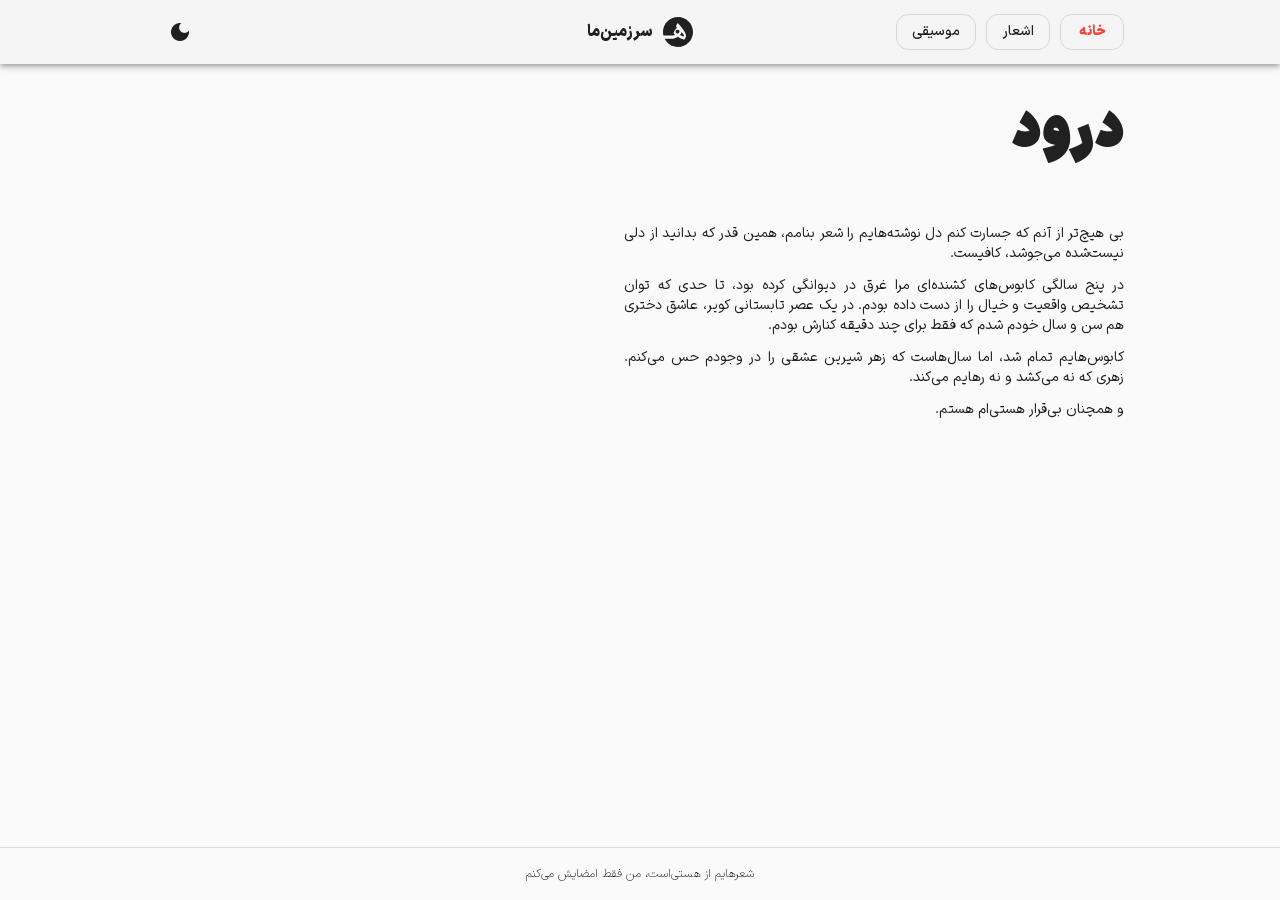
==== commit dc812cd3: "player + messages" ====
--- a/index.html
+++ b/index.html
@@ -8,9 +8,9 @@
     <link rel="icon" type="image/x-icon" href="./assets/icons/favicon.ico">
     <link rel="manifest" href="manifest.webmanifest">
   <meta name="theme-color" content="#1976d2">
-<style>html{--mat-option-selected-state-label-text-color:#7b1fa2;--mat-option-label-text-color:white;--mat-option-hover-state-layer-color:rgba(255, 255, 255, .08);--mat-option-focus-state-layer-color:rgba(255, 255, 255, .08);--mat-option-selected-state-layer-color:rgba(255, 255, 255, .08)}html{--mat-optgroup-label-text-color:white}html{--mat-option-label-text-font:Roboto, sans-serif;--mat-option-label-text-line-height:24px;--mat-option-label-text-size:16px;--mat-option-label-text-tracking:.03125em;--mat-option-label-text-weight:400}html{--mat-optgroup-label-text-font:Roboto, sans-serif;--mat-optgroup-label-text-line-height:24px;--mat-optgroup-label-text-size:16px;--mat-optgroup-label-text-tracking:.03125em;--mat-optgroup-label-text-weight:400}html{--mdc-filled-text-field-caret-color:#7b1fa2;--mdc-filled-text-field-focus-active-indicator-color:#7b1fa2;--mdc-filled-text-field-focus-label-text-color:rgba(123, 31, 162, .87);--mdc-filled-text-field-container-color:#4a4a4a;--mdc-filled-text-field-disabled-container-color:#464646;--mdc-filled-text-field-label-text-color:rgba(255, 255, 255, .6);--mdc-filled-text-field-disabled-label-text-color:rgba(255, 255, 255, .38);--mdc-filled-text-field-input-text-color:rgba(255, 255, 255, .87);--mdc-filled-text-field-disabled-input-text-color:rgba(255, 255, 255, .38);--mdc-filled-text-field-input-text-placeholder-color:rgba(255, 255, 255, .6);--mdc-filled-text-field-error-focus-label-text-color:#f44336;--mdc-filled-text-field-error-label-text-color:#f44336;--mdc-filled-text-field-error-caret-color:#f44336;--mdc-filled-text-field-active-indicator-color:rgba(255, 255, 255, .42);--mdc-filled-text-field-disabled-active-indicator-color:rgba(255, 255, 255, .06);--mdc-filled-text-field-hover-active-indicator-color:rgba(255, 255, 255, .87);--mdc-filled-text-field-error-active-indicator-color:#f44336;--mdc-filled-text-field-error-focus-active-indicator-color:#f44336;--mdc-filled-text-field-error-hover-active-indicator-color:#f44336;--mdc-outlined-text-field-caret-color:#7b1fa2;--mdc-outlined-text-field-focus-outline-color:#7b1fa2;--mdc-outlined-text-field-focus-label-text-color:rgba(123, 31, 162, .87);--mdc-outlined-text-field-label-text-color:rgba(255, 255, 255, .6);--mdc-outlined-text-field-disabled-label-text-color:rgba(255, 255, 255, .38);--mdc-outlined-text-field-input-text-color:rgba(255, 255, 255, .87);--mdc-outlined-text-field-disabled-input-text-color:rgba(255, 255, 255, .38);--mdc-outlined-text-field-input-text-placeholder-color:rgba(255, 255, 255, .6);--mdc-outlined-text-field-error-caret-color:#f44336;--mdc-outlined-text-field-error-focus-label-text-color:#f44336;--mdc-outlined-text-field-error-label-text-color:#f44336;--mdc-outlined-text-field-outline-color:rgba(255, 255, 255, .38);--mdc-outlined-text-field-disabled-outline-color:rgba(255, 255, 255, .06);--mdc-outlined-text-field-hover-outline-color:rgba(255, 255, 255, .87);--mdc-outlined-text-field-error-focus-outline-color:#f44336;--mdc-outlined-text-field-error-hover-outline-color:#f44336;--mdc-outlined-text-field-error-outline-color:#f44336;--mat-form-field-disabled-input-text-placeholder-color:rgba(255, 255, 255, .38)}html{--mdc-filled-text-field-label-text-font:Roboto, sans-serif;--mdc-filled-text-field-label-text-size:16px;--mdc-filled-text-field-label-text-tracking:.03125em;--mdc-filled-text-field-label-text-weight:400;--mdc-outlined-text-field-label-text-font:Roboto, sans-serif;--mdc-outlined-text-field-label-text-size:16px;--mdc-outlined-text-field-label-text-tracking:.03125em;--mdc-outlined-text-field-label-text-weight:400;--mat-form-field-container-text-font:Roboto, sans-serif;--mat-form-field-container-text-line-height:24px;--mat-form-field-container-text-size:16px;--mat-form-field-container-text-tracking:.03125em;--mat-form-field-container-text-weight:400;--mat-form-field-outlined-label-text-populated-size:16px;--mat-form-field-subscript-text-font:Roboto, sans-serif;--mat-form-field-subscript-text-line-height:20px;--mat-form-field-subscript-text-size:12px;--mat-form-field-subscript-text-tracking:.0333333333em;--mat-form-field-subscript-text-weight:400}html{--mat-select-panel-background-color:#424242;--mat-select-enabled-trigger-text-color:rgba(255, 255, 255, .87);--mat-select-disabled-trigger-text-color:rgba(255, 255, 255, .38);--mat-select-placeholder-text-color:rgba(255, 255, 255, .6);--mat-select-enabled-arrow-color:rgba(255, 255, 255, .54);--mat-select-disabled-arrow-color:rgba(255, 255, 255, .38);--mat-select-focused-arrow-color:rgba(123, 31, 162, .87);--mat-select-invalid-arrow-color:rgba(244, 67, 54, .87)}html{--mat-select-trigger-text-font:Roboto, sans-serif;--mat-select-trigger-text-line-height:24px;--mat-select-trigger-text-size:16px;--mat-select-trigger-text-tracking:.03125em;--mat-select-trigger-text-weight:400}html{--mat-autocomplete-background-color:#424242}html{--mat-menu-item-label-text-color:white;--mat-menu-item-icon-color:white;--mat-menu-item-hover-state-layer-color:rgba(255, 255, 255, .08);--mat-menu-item-focus-state-layer-color:rgba(255, 255, 255, .08);--mat-menu-container-color:#424242}html{--mat-menu-item-label-text-font:Roboto, sans-serif;--mat-menu-item-label-text-size:16px;--mat-menu-item-label-text-tracking:.03125em;--mat-menu-item-label-text-line-height:24px;--mat-menu-item-label-text-weight:400}html{--mat-paginator-container-text-color:rgba(255, 255, 255, .87);--mat-paginator-container-background-color:#424242;--mat-paginator-enabled-icon-color:rgba(255, 255, 255, .54);--mat-paginator-disabled-icon-color:rgba(255, 255, 255, .12)}html{--mat-paginator-container-size:56px}html{--mat-paginator-container-text-font:Roboto, sans-serif;--mat-paginator-container-text-line-height:20px;--mat-paginator-container-text-size:12px;--mat-paginator-container-text-tracking:.0333333333em;--mat-paginator-container-text-weight:400;--mat-paginator-select-trigger-text-size:12px}html{--mdc-checkbox-disabled-selected-icon-color:rgba(255, 255, 255, .38);--mdc-checkbox-disabled-unselected-icon-color:rgba(255, 255, 255, .38);--mdc-checkbox-selected-checkmark-color:#000;--mdc-checkbox-selected-focus-icon-color:#69f0ae;--mdc-checkbox-selected-hover-icon-color:#69f0ae;--mdc-checkbox-selected-icon-color:#69f0ae;--mdc-checkbox-selected-pressed-icon-color:#69f0ae;--mdc-checkbox-unselected-focus-icon-color:#eeeeee;--mdc-checkbox-unselected-hover-icon-color:#eeeeee;--mdc-checkbox-unselected-icon-color:rgba(255, 255, 255, .54);--mdc-checkbox-unselected-pressed-icon-color:rgba(255, 255, 255, .54);--mdc-checkbox-selected-focus-state-layer-color:#69f0ae;--mdc-checkbox-selected-hover-state-layer-color:#69f0ae;--mdc-checkbox-selected-pressed-state-layer-color:#69f0ae;--mdc-checkbox-unselected-focus-state-layer-color:white;--mdc-checkbox-unselected-hover-state-layer-color:white;--mdc-checkbox-unselected-pressed-state-layer-color:white}html{--mdc-checkbox-state-layer-size:40px}html{--mat-table-background-color:#424242;--mat-table-header-headline-color:white;--mat-table-row-item-label-text-color:white;--mat-table-row-item-outline-color:rgba(255, 255, 255, .12)}html{--mat-table-header-container-height:56px;--mat-table-footer-container-height:52px;--mat-table-row-item-container-height:52px}html{--mat-table-header-headline-font:Roboto, sans-serif;--mat-table-header-headline-line-height:22px;--mat-table-header-headline-size:14px;--mat-table-header-headline-weight:500;--mat-table-header-headline-tracking:.0071428571em;--mat-table-row-item-label-text-font:Roboto, sans-serif;--mat-table-row-item-label-text-line-height:20px;--mat-table-row-item-label-text-size:14px;--mat-table-row-item-label-text-weight:400;--mat-table-row-item-label-text-tracking:.0178571429em;--mat-table-footer-supporting-text-font:Roboto, sans-serif;--mat-table-footer-supporting-text-line-height:20px;--mat-table-footer-supporting-text-size:14px;--mat-table-footer-supporting-text-weight:400;--mat-table-footer-supporting-text-tracking:.0178571429em}html{--mat-badge-background-color:#7b1fa2;--mat-badge-text-color:white;--mat-badge-disabled-state-background-color:#6e6e6e;--mat-badge-disabled-state-text-color:rgba(255, 255, 255, .5)}html{--mat-badge-text-font:Roboto, sans-serif;--mat-badge-text-size:12px;--mat-badge-text-weight:600;--mat-badge-small-size-text-size:9px;--mat-badge-large-size-text-size:24px}html{--mat-bottom-sheet-container-text-color:white;--mat-bottom-sheet-container-background-color:#424242}html{--mat-bottom-sheet-container-text-font:Roboto, sans-serif;--mat-bottom-sheet-container-text-line-height:20px;--mat-bottom-sheet-container-text-size:14px;--mat-bottom-sheet-container-text-tracking:.0178571429em;--mat-bottom-sheet-container-text-weight:400}html{--mat-legacy-button-toggle-text-color:rgba(255, 255, 255, .5);--mat-legacy-button-toggle-state-layer-color:rgba(255, 255, 255, .12);--mat-legacy-button-toggle-selected-state-text-color:rgba(255, 255, 255, .7);--mat-legacy-button-toggle-selected-state-background-color:#212121;--mat-legacy-button-toggle-disabled-state-text-color:rgba(255, 255, 255, .3);--mat-legacy-button-toggle-disabled-state-background-color:black;--mat-legacy-button-toggle-disabled-selected-state-background-color:#424242;--mat-standard-button-toggle-text-color:white;--mat-standard-button-toggle-background-color:#424242;--mat-standard-button-toggle-state-layer-color:white;--mat-standard-button-toggle-selected-state-background-color:#212121;--mat-standard-button-toggle-selected-state-text-color:white;--mat-standard-button-toggle-disabled-state-text-color:rgba(255, 255, 255, .3);--mat-standard-button-toggle-disabled-state-background-color:#424242;--mat-standard-button-toggle-disabled-selected-state-text-color:white;--mat-standard-button-toggle-disabled-selected-state-background-color:#424242;--mat-standard-button-toggle-divider-color:#595959}html{--mat-standard-button-toggle-height:48px}html{--mat-legacy-button-toggle-text-font:Roboto, sans-serif;--mat-standard-button-toggle-text-font:Roboto, sans-serif}html{--mat-datepicker-calendar-date-selected-state-text-color:white;--mat-datepicker-calendar-date-selected-state-background-color:#7b1fa2;--mat-datepicker-calendar-date-selected-disabled-state-background-color:rgba(123, 31, 162, .4);--mat-datepicker-calendar-date-today-selected-state-outline-color:white;--mat-datepicker-calendar-date-focus-state-background-color:rgba(123, 31, 162, .3);--mat-datepicker-calendar-date-hover-state-background-color:rgba(123, 31, 162, .3);--mat-datepicker-toggle-active-state-icon-color:#7b1fa2;--mat-datepicker-calendar-date-in-range-state-background-color:rgba(123, 31, 162, .2);--mat-datepicker-calendar-date-in-comparison-range-state-background-color:rgba(249, 171, 0, .2);--mat-datepicker-calendar-date-in-overlap-range-state-background-color:#a8dab5;--mat-datepicker-calendar-date-in-overlap-range-selected-state-background-color:#46a35e;--mat-datepicker-toggle-icon-color:white;--mat-datepicker-calendar-body-label-text-color:rgba(255, 255, 255, .7);--mat-datepicker-calendar-period-button-icon-color:white;--mat-datepicker-calendar-navigation-button-icon-color:white;--mat-datepicker-calendar-header-divider-color:rgba(255, 255, 255, .12);--mat-datepicker-calendar-header-text-color:rgba(255, 255, 255, .7);--mat-datepicker-calendar-date-today-outline-color:rgba(255, 255, 255, .5);--mat-datepicker-calendar-date-today-disabled-state-outline-color:rgba(255, 255, 255, .3);--mat-datepicker-calendar-date-text-color:white;--mat-datepicker-calendar-date-outline-color:transparent;--mat-datepicker-calendar-date-disabled-state-text-color:rgba(255, 255, 255, .5);--mat-datepicker-calendar-date-preview-state-outline-color:rgba(255, 255, 255, .24);--mat-datepicker-range-input-separator-color:white;--mat-datepicker-range-input-disabled-state-separator-color:rgba(255, 255, 255, .5);--mat-datepicker-range-input-disabled-state-text-color:rgba(255, 255, 255, .5);--mat-datepicker-calendar-container-background-color:#424242;--mat-datepicker-calendar-container-text-color:white}html{--mat-datepicker-calendar-text-font:Roboto, sans-serif;--mat-datepicker-calendar-text-size:13px;--mat-datepicker-calendar-body-label-text-size:14px;--mat-datepicker-calendar-body-label-text-weight:500;--mat-datepicker-calendar-period-button-text-size:14px;--mat-datepicker-calendar-period-button-text-weight:500;--mat-datepicker-calendar-header-text-size:11px;--mat-datepicker-calendar-header-text-weight:400}html{--mat-divider-color:rgba(255, 255, 255, .12)}html{--mat-expansion-container-background-color:#424242;--mat-expansion-container-text-color:white;--mat-expansion-actions-divider-color:rgba(255, 255, 255, .12);--mat-expansion-header-hover-state-layer-color:rgba(255, 255, 255, .04);--mat-expansion-header-focus-state-layer-color:rgba(255, 255, 255, .04);--mat-expansion-header-disabled-state-text-color:rgba(255, 255, 255, .3);--mat-expansion-header-text-color:white;--mat-expansion-header-description-color:rgba(255, 255, 255, .7);--mat-expansion-header-indicator-color:rgba(255, 255, 255, .7)}html{--mat-expansion-header-collapsed-state-height:48px;--mat-expansion-header-expanded-state-height:64px}html{--mat-expansion-header-text-font:Roboto, sans-serif;--mat-expansion-header-text-size:14px;--mat-expansion-header-text-weight:500;--mat-expansion-header-text-line-height:inherit;--mat-expansion-header-text-tracking:inherit;--mat-expansion-container-text-font:Roboto, sans-serif;--mat-expansion-container-text-line-height:20px;--mat-expansion-container-text-size:14px;--mat-expansion-container-text-tracking:.0178571429em;--mat-expansion-container-text-weight:400}html{--mat-grid-list-tile-header-primary-text-size:14px;--mat-grid-list-tile-header-secondary-text-size:12px;--mat-grid-list-tile-footer-primary-text-size:14px;--mat-grid-list-tile-footer-secondary-text-size:12px}html{--mat-icon-color:inherit}html{--mat-sidenav-container-divider-color:rgba(255, 255, 255, .12);--mat-sidenav-container-background-color:#424242;--mat-sidenav-container-text-color:white;--mat-sidenav-content-background-color:#303030;--mat-sidenav-content-text-color:white;--mat-sidenav-scrim-color:rgba(189, 189, 189, .6)}html{--mat-stepper-header-icon-foreground-color:white;--mat-stepper-header-selected-state-icon-background-color:#7b1fa2;--mat-stepper-header-selected-state-icon-foreground-color:white;--mat-stepper-header-done-state-icon-background-color:#7b1fa2;--mat-stepper-header-done-state-icon-foreground-color:white;--mat-stepper-header-edit-state-icon-background-color:#7b1fa2;--mat-stepper-header-edit-state-icon-foreground-color:white;--mat-stepper-container-color:#424242;--mat-stepper-line-color:rgba(255, 255, 255, .12);--mat-stepper-header-hover-state-layer-color:rgba(255, 255, 255, .04);--mat-stepper-header-focus-state-layer-color:rgba(255, 255, 255, .04);--mat-stepper-header-label-text-color:rgba(255, 255, 255, .7);--mat-stepper-header-optional-label-text-color:rgba(255, 255, 255, .7);--mat-stepper-header-selected-state-label-text-color:white;--mat-stepper-header-error-state-label-text-color:#f44336;--mat-stepper-header-icon-background-color:rgba(255, 255, 255, .7);--mat-stepper-header-error-state-icon-foreground-color:#f44336;--mat-stepper-header-error-state-icon-background-color:transparent}html{--mat-stepper-header-height:72px}html{--mat-stepper-container-text-font:Roboto, sans-serif;--mat-stepper-header-label-text-font:Roboto, sans-serif;--mat-stepper-header-label-text-size:14px;--mat-stepper-header-label-text-weight:400;--mat-stepper-header-error-state-label-text-size:16px;--mat-stepper-header-selected-state-label-text-size:16px;--mat-stepper-header-selected-state-label-text-weight:400}html{--mat-toolbar-container-background-color:#212121;--mat-toolbar-container-text-color:white}html{--mat-toolbar-standard-height:64px;--mat-toolbar-mobile-height:56px}html{--mat-toolbar-title-text-font:Roboto, sans-serif;--mat-toolbar-title-text-line-height:32px;--mat-toolbar-title-text-size:20px;--mat-toolbar-title-text-tracking:.0125em;--mat-toolbar-title-text-weight:500}.mat-typography{font-size:14px;font-weight:400;line-height:20px;font-family:Roboto,sans-serif;letter-spacing:.0178571429em}@font-face{font-family:iransansxv;src:url(iransansxv.5610161264980043.woff) format("woff-variations"),url(iransansxv.5610161264980043.woff) format("woff");font-weight:100 1000;font-display:fallback}html{--mat-badge-text-font:iransansxv;--mat-badge-text-size:12px;--mat-badge-text-weight:600;--mat-badge-small-size-text-size:9px;--mat-badge-large-size-text-size:24px}.mat-typography{font-size:14px;font-weight:400;line-height:20px;font-family:iransansxv;letter-spacing:normal}html{--mat-bottom-sheet-container-text-font:iransansxv;--mat-bottom-sheet-container-text-line-height:20px;--mat-bottom-sheet-container-text-size:14px;--mat-bottom-sheet-container-text-tracking:normal;--mat-bottom-sheet-container-text-weight:400}html{--mat-legacy-button-toggle-text-font:iransansxv;--mat-standard-button-toggle-text-font:iransansxv}html{--mat-datepicker-calendar-text-font:iransansxv;--mat-datepicker-calendar-text-size:13px;--mat-datepicker-calendar-body-label-text-size:14px;--mat-datepicker-calendar-body-label-text-weight:500;--mat-datepicker-calendar-period-button-text-size:14px;--mat-datepicker-calendar-period-button-text-weight:500;--mat-datepicker-calendar-header-text-size:11px;--mat-datepicker-calendar-header-text-weight:400}html{--mat-expansion-header-text-font:iransansxv;--mat-expansion-header-text-size:15px;--mat-expansion-header-text-weight:400;--mat-expansion-header-text-line-height:inherit;--mat-expansion-header-text-tracking:inherit;--mat-expansion-container-text-font:iransansxv;--mat-expansion-container-text-line-height:20px;--mat-expansion-container-text-size:14px;--mat-expansion-container-text-tracking:normal;--mat-expansion-container-text-weight:400}html{--mat-grid-list-tile-header-primary-text-size:14px;--mat-grid-list-tile-header-secondary-text-size:12px;--mat-grid-list-tile-footer-primary-text-size:14px;--mat-grid-list-tile-footer-secondary-text-size:12px}html{--mat-stepper-container-text-font:iransansxv;--mat-stepper-header-label-text-font:iransansxv;--mat-stepper-header-label-text-size:14px;--mat-stepper-header-label-text-weight:400;--mat-stepper-header-error-state-label-text-size:14px;--mat-stepper-header-selected-state-label-text-size:14px;--mat-stepper-header-selected-state-label-text-weight:500}html{--mat-toolbar-title-text-font:iransansxv;--mat-toolbar-title-text-line-height:32px;--mat-toolbar-title-text-size:20px;--mat-toolbar-title-text-tracking:normal;--mat-toolbar-title-text-weight:500}html{--mat-option-label-text-font:iransansxv;--mat-option-label-text-line-height:24px;--mat-option-label-text-size:15px;--mat-option-label-text-tracking:normal;--mat-option-label-text-weight:400}html{--mat-optgroup-label-text-font:iransansxv;--mat-optgroup-label-text-line-height:24px;--mat-optgroup-label-text-size:15px;--mat-optgroup-label-text-tracking:normal;--mat-optgroup-label-text-weight:400}html{--mdc-filled-text-field-label-text-font:iransansxv;--mdc-filled-text-field-label-text-size:15px;--mdc-filled-text-field-label-text-tracking:normal;--mdc-filled-text-field-label-text-weight:400;--mdc-outlined-text-field-label-text-font:iransansxv;--mdc-outlined-text-field-label-text-size:15px;--mdc-outlined-text-field-label-text-tracking:normal;--mdc-outlined-text-field-label-text-weight:400;--mat-form-field-container-text-font:iransansxv;--mat-form-field-container-text-line-height:24px;--mat-form-field-container-text-size:15px;--mat-form-field-container-text-tracking:normal;--mat-form-field-container-text-weight:400;--mat-form-field-outlined-label-text-populated-size:15px;--mat-form-field-subscript-text-font:iransansxv;--mat-form-field-subscript-text-line-height:20px;--mat-form-field-subscript-text-size:12px;--mat-form-field-subscript-text-tracking:normal;--mat-form-field-subscript-text-weight:400}html{--mat-select-trigger-text-font:iransansxv;--mat-select-trigger-text-line-height:24px;--mat-select-trigger-text-size:15px;--mat-select-trigger-text-tracking:normal;--mat-select-trigger-text-weight:400}html{--mat-menu-item-label-text-font:iransansxv;--mat-menu-item-label-text-size:15px;--mat-menu-item-label-text-tracking:normal;--mat-menu-item-label-text-line-height:24px;--mat-menu-item-label-text-weight:400}html{--mat-paginator-container-text-font:iransansxv;--mat-paginator-container-text-line-height:20px;--mat-paginator-container-text-size:12px;--mat-paginator-container-text-tracking:normal;--mat-paginator-container-text-weight:400;--mat-paginator-select-trigger-text-size:12px}html{--mat-table-header-headline-font:iransansxv;--mat-table-header-headline-line-height:24px;--mat-table-header-headline-size:14px;--mat-table-header-headline-weight:500;--mat-table-header-headline-tracking:normal;--mat-table-row-item-label-text-font:iransansxv;--mat-table-row-item-label-text-line-height:20px;--mat-table-row-item-label-text-size:14px;--mat-table-row-item-label-text-weight:400;--mat-table-row-item-label-text-tracking:normal;--mat-table-footer-supporting-text-font:iransansxv;--mat-table-footer-supporting-text-line-height:20px;--mat-table-footer-supporting-text-size:14px;--mat-table-footer-supporting-text-weight:400;--mat-table-footer-supporting-text-tracking:normal}html{--mat-option-selected-state-label-text-color:#f44336;--mat-option-label-text-color:rgba(0, 0, 0, .87);--mat-option-hover-state-layer-color:rgba(0, 0, 0, .04);--mat-option-focus-state-layer-color:rgba(0, 0, 0, .04);--mat-option-selected-state-layer-color:rgba(0, 0, 0, .04)}html{--mat-optgroup-label-text-color:rgba(0, 0, 0, .87)}html{--mdc-filled-text-field-caret-color:#f44336;--mdc-filled-text-field-focus-active-indicator-color:#f44336;--mdc-filled-text-field-focus-label-text-color:rgba(244, 67, 54, .87);--mdc-filled-text-field-container-color:whitesmoke;--mdc-filled-text-field-disabled-container-color:#fafafa;--mdc-filled-text-field-label-text-color:rgba(0, 0, 0, .6);--mdc-filled-text-field-disabled-label-text-color:rgba(0, 0, 0, .38);--mdc-filled-text-field-input-text-color:rgba(0, 0, 0, .87);--mdc-filled-text-field-disabled-input-text-color:rgba(0, 0, 0, .38);--mdc-filled-text-field-input-text-placeholder-color:rgba(0, 0, 0, .6);--mdc-filled-text-field-error-focus-label-text-color:#f44336;--mdc-filled-text-field-error-label-text-color:#f44336;--mdc-filled-text-field-error-caret-color:#f44336;--mdc-filled-text-field-active-indicator-color:rgba(0, 0, 0, .42);--mdc-filled-text-field-disabled-active-indicator-color:rgba(0, 0, 0, .06);--mdc-filled-text-field-hover-active-indicator-color:rgba(0, 0, 0, .87);--mdc-filled-text-field-error-active-indicator-color:#f44336;--mdc-filled-text-field-error-focus-active-indicator-color:#f44336;--mdc-filled-text-field-error-hover-active-indicator-color:#f44336;--mdc-outlined-text-field-caret-color:#f44336;--mdc-outlined-text-field-focus-outline-color:#f44336;--mdc-outlined-text-field-focus-label-text-color:rgba(244, 67, 54, .87);--mdc-outlined-text-field-label-text-color:rgba(0, 0, 0, .6);--mdc-outlined-text-field-disabled-label-text-color:rgba(0, 0, 0, .38);--mdc-outlined-text-field-input-text-color:rgba(0, 0, 0, .87);--mdc-outlined-text-field-disabled-input-text-color:rgba(0, 0, 0, .38);--mdc-outlined-text-field-input-text-placeholder-color:rgba(0, 0, 0, .6);--mdc-outlined-text-field-error-caret-color:#f44336;--mdc-outlined-text-field-error-focus-label-text-color:#f44336;--mdc-outlined-text-field-error-label-text-color:#f44336;--mdc-outlined-text-field-outline-color:rgba(0, 0, 0, .38);--mdc-outlined-text-field-disabled-outline-color:rgba(0, 0, 0, .06);--mdc-outlined-text-field-hover-outline-color:rgba(0, 0, 0, .87);--mdc-outlined-text-field-error-focus-outline-color:#f44336;--mdc-outlined-text-field-error-hover-outline-color:#f44336;--mdc-outlined-text-field-error-outline-color:#f44336;--mat-form-field-disabled-input-text-placeholder-color:rgba(0, 0, 0, .38)}html{--mat-select-panel-background-color:white;--mat-select-enabled-trigger-text-color:rgba(0, 0, 0, .87);--mat-select-disabled-trigger-text-color:rgba(0, 0, 0, .38);--mat-select-placeholder-text-color:rgba(0, 0, 0, .6);--mat-select-enabled-arrow-color:rgba(0, 0, 0, .54);--mat-select-disabled-arrow-color:rgba(0, 0, 0, .38);--mat-select-focused-arrow-color:rgba(244, 67, 54, .87);--mat-select-invalid-arrow-color:rgba(244, 67, 54, .87)}html{--mat-autocomplete-background-color:white}html{--mat-menu-item-label-text-color:rgba(0, 0, 0, .87);--mat-menu-item-icon-color:rgba(0, 0, 0, .87);--mat-menu-item-hover-state-layer-color:rgba(0, 0, 0, .04);--mat-menu-item-focus-state-layer-color:rgba(0, 0, 0, .04);--mat-menu-container-color:white}html{--mat-paginator-container-text-color:rgba(0, 0, 0, .87);--mat-paginator-container-background-color:white;--mat-paginator-enabled-icon-color:rgba(0, 0, 0, .54);--mat-paginator-disabled-icon-color:rgba(0, 0, 0, .12)}html{--mat-paginator-container-size:56px}html{--mdc-checkbox-disabled-selected-icon-color:rgba(0, 0, 0, .38);--mdc-checkbox-disabled-unselected-icon-color:rgba(0, 0, 0, .38);--mdc-checkbox-selected-checkmark-color:#000;--mdc-checkbox-selected-focus-icon-color:#9e9e9e;--mdc-checkbox-selected-hover-icon-color:#9e9e9e;--mdc-checkbox-selected-icon-color:#9e9e9e;--mdc-checkbox-selected-pressed-icon-color:#9e9e9e;--mdc-checkbox-unselected-focus-icon-color:#212121;--mdc-checkbox-unselected-hover-icon-color:#212121;--mdc-checkbox-unselected-icon-color:rgba(0, 0, 0, .54);--mdc-checkbox-unselected-pressed-icon-color:rgba(0, 0, 0, .54);--mdc-checkbox-selected-focus-state-layer-color:#9e9e9e;--mdc-checkbox-selected-hover-state-layer-color:#9e9e9e;--mdc-checkbox-selected-pressed-state-layer-color:#9e9e9e;--mdc-checkbox-unselected-focus-state-layer-color:black;--mdc-checkbox-unselected-hover-state-layer-color:black;--mdc-checkbox-unselected-pressed-state-layer-color:black}html{--mdc-checkbox-state-layer-size:40px}html{--mat-table-background-color:white;--mat-table-header-headline-color:rgba(0, 0, 0, .87);--mat-table-row-item-label-text-color:rgba(0, 0, 0, .87);--mat-table-row-item-outline-color:rgba(0, 0, 0, .12)}html{--mat-table-header-container-height:56px;--mat-table-footer-container-height:52px;--mat-table-row-item-container-height:52px}html{--mat-badge-background-color:#f44336;--mat-badge-text-color:white;--mat-badge-disabled-state-background-color:#b9b9b9;--mat-badge-disabled-state-text-color:rgba(0, 0, 0, .38)}html{--mat-bottom-sheet-container-text-color:rgba(0, 0, 0, .87);--mat-bottom-sheet-container-background-color:white}html{--mat-legacy-button-toggle-text-color:rgba(0, 0, 0, .38);--mat-legacy-button-toggle-state-layer-color:rgba(0, 0, 0, .12);--mat-legacy-button-toggle-selected-state-text-color:rgba(0, 0, 0, .54);--mat-legacy-button-toggle-selected-state-background-color:#e0e0e0;--mat-legacy-button-toggle-disabled-state-text-color:rgba(0, 0, 0, .26);--mat-legacy-button-toggle-disabled-state-background-color:#eeeeee;--mat-legacy-button-toggle-disabled-selected-state-background-color:#bdbdbd;--mat-standard-button-toggle-text-color:rgba(0, 0, 0, .87);--mat-standard-button-toggle-background-color:white;--mat-standard-button-toggle-state-layer-color:black;--mat-standard-button-toggle-selected-state-background-color:#e0e0e0;--mat-standard-button-toggle-selected-state-text-color:rgba(0, 0, 0, .87);--mat-standard-button-toggle-disabled-state-text-color:rgba(0, 0, 0, .26);--mat-standard-button-toggle-disabled-state-background-color:white;--mat-standard-button-toggle-disabled-selected-state-text-color:rgba(0, 0, 0, .87);--mat-standard-button-toggle-disabled-selected-state-background-color:#bdbdbd;--mat-standard-button-toggle-divider-color:#e0e0e0}html{--mat-standard-button-toggle-height:48px}html{--mat-datepicker-calendar-date-selected-state-text-color:white;--mat-datepicker-calendar-date-selected-state-background-color:#f44336;--mat-datepicker-calendar-date-selected-disabled-state-background-color:rgba(244, 67, 54, .4);--mat-datepicker-calendar-date-today-selected-state-outline-color:white;--mat-datepicker-calendar-date-focus-state-background-color:rgba(244, 67, 54, .3);--mat-datepicker-calendar-date-hover-state-background-color:rgba(244, 67, 54, .3);--mat-datepicker-toggle-active-state-icon-color:#f44336;--mat-datepicker-calendar-date-in-range-state-background-color:rgba(244, 67, 54, .2);--mat-datepicker-calendar-date-in-comparison-range-state-background-color:rgba(249, 171, 0, .2);--mat-datepicker-calendar-date-in-overlap-range-state-background-color:#a8dab5;--mat-datepicker-calendar-date-in-overlap-range-selected-state-background-color:#46a35e;--mat-datepicker-toggle-icon-color:rgba(0, 0, 0, .54);--mat-datepicker-calendar-body-label-text-color:rgba(0, 0, 0, .54);--mat-datepicker-calendar-period-button-icon-color:rgba(0, 0, 0, .54);--mat-datepicker-calendar-navigation-button-icon-color:rgba(0, 0, 0, .54);--mat-datepicker-calendar-header-divider-color:rgba(0, 0, 0, .12);--mat-datepicker-calendar-header-text-color:rgba(0, 0, 0, .54);--mat-datepicker-calendar-date-today-outline-color:rgba(0, 0, 0, .38);--mat-datepicker-calendar-date-today-disabled-state-outline-color:rgba(0, 0, 0, .18);--mat-datepicker-calendar-date-text-color:rgba(0, 0, 0, .87);--mat-datepicker-calendar-date-outline-color:transparent;--mat-datepicker-calendar-date-disabled-state-text-color:rgba(0, 0, 0, .38);--mat-datepicker-calendar-date-preview-state-outline-color:rgba(0, 0, 0, .24);--mat-datepicker-range-input-separator-color:rgba(0, 0, 0, .87);--mat-datepicker-range-input-disabled-state-separator-color:rgba(0, 0, 0, .38);--mat-datepicker-range-input-disabled-state-text-color:rgba(0, 0, 0, .38);--mat-datepicker-calendar-container-background-color:white;--mat-datepicker-calendar-container-text-color:rgba(0, 0, 0, .87)}html{--mat-divider-color:rgba(0, 0, 0, .12)}html{--mat-expansion-container-background-color:white;--mat-expansion-container-text-color:rgba(0, 0, 0, .87);--mat-expansion-actions-divider-color:rgba(0, 0, 0, .12);--mat-expansion-header-hover-state-layer-color:rgba(0, 0, 0, .04);--mat-expansion-header-focus-state-layer-color:rgba(0, 0, 0, .04);--mat-expansion-header-disabled-state-text-color:rgba(0, 0, 0, .26);--mat-expansion-header-text-color:rgba(0, 0, 0, .87);--mat-expansion-header-description-color:rgba(0, 0, 0, .54);--mat-expansion-header-indicator-color:rgba(0, 0, 0, .54)}html{--mat-expansion-header-collapsed-state-height:48px;--mat-expansion-header-expanded-state-height:64px}html{--mat-icon-color:inherit}html{--mat-sidenav-container-divider-color:rgba(0, 0, 0, .12);--mat-sidenav-container-background-color:white;--mat-sidenav-container-text-color:rgba(0, 0, 0, .87);--mat-sidenav-content-background-color:#fafafa;--mat-sidenav-content-text-color:rgba(0, 0, 0, .87);--mat-sidenav-scrim-color:rgba(0, 0, 0, .6)}html{--mat-stepper-header-icon-foreground-color:white;--mat-stepper-header-selected-state-icon-background-color:#f44336;--mat-stepper-header-selected-state-icon-foreground-color:white;--mat-stepper-header-done-state-icon-background-color:#f44336;--mat-stepper-header-done-state-icon-foreground-color:white;--mat-stepper-header-edit-state-icon-background-color:#f44336;--mat-stepper-header-edit-state-icon-foreground-color:white;--mat-stepper-container-color:white;--mat-stepper-line-color:rgba(0, 0, 0, .12);--mat-stepper-header-hover-state-layer-color:rgba(0, 0, 0, .04);--mat-stepper-header-focus-state-layer-color:rgba(0, 0, 0, .04);--mat-stepper-header-label-text-color:rgba(0, 0, 0, .54);--mat-stepper-header-optional-label-text-color:rgba(0, 0, 0, .54);--mat-stepper-header-selected-state-label-text-color:rgba(0, 0, 0, .87);--mat-stepper-header-error-state-label-text-color:#f44336;--mat-stepper-header-icon-background-color:rgba(0, 0, 0, .54);--mat-stepper-header-error-state-icon-foreground-color:#f44336;--mat-stepper-header-error-state-icon-background-color:transparent}html{--mat-stepper-header-height:72px}html{--mat-toolbar-container-background-color:whitesmoke;--mat-toolbar-container-text-color:rgba(0, 0, 0, .87)}html{--mat-toolbar-standard-height:64px;--mat-toolbar-mobile-height:56px}html,body{height:100%}body{margin:0}</style><link rel="stylesheet" href="styles.ac7cfc07c6b83606.css" media="print" onload="this.media='all'"><noscript><link rel="stylesheet" href="styles.ac7cfc07c6b83606.css"></noscript></head>
+<style>html{--mat-option-selected-state-label-text-color:#7b1fa2;--mat-option-label-text-color:white;--mat-option-hover-state-layer-color:rgba(255, 255, 255, .08);--mat-option-focus-state-layer-color:rgba(255, 255, 255, .08);--mat-option-selected-state-layer-color:rgba(255, 255, 255, .08)}html{--mat-optgroup-label-text-color:white}html{--mat-option-label-text-font:Roboto, sans-serif;--mat-option-label-text-line-height:24px;--mat-option-label-text-size:16px;--mat-option-label-text-tracking:.03125em;--mat-option-label-text-weight:400}html{--mat-optgroup-label-text-font:Roboto, sans-serif;--mat-optgroup-label-text-line-height:24px;--mat-optgroup-label-text-size:16px;--mat-optgroup-label-text-tracking:.03125em;--mat-optgroup-label-text-weight:400}html{--mdc-filled-text-field-caret-color:#7b1fa2;--mdc-filled-text-field-focus-active-indicator-color:#7b1fa2;--mdc-filled-text-field-focus-label-text-color:rgba(123, 31, 162, .87);--mdc-filled-text-field-container-color:#4a4a4a;--mdc-filled-text-field-disabled-container-color:#464646;--mdc-filled-text-field-label-text-color:rgba(255, 255, 255, .6);--mdc-filled-text-field-disabled-label-text-color:rgba(255, 255, 255, .38);--mdc-filled-text-field-input-text-color:rgba(255, 255, 255, .87);--mdc-filled-text-field-disabled-input-text-color:rgba(255, 255, 255, .38);--mdc-filled-text-field-input-text-placeholder-color:rgba(255, 255, 255, .6);--mdc-filled-text-field-error-focus-label-text-color:#f44336;--mdc-filled-text-field-error-label-text-color:#f44336;--mdc-filled-text-field-error-caret-color:#f44336;--mdc-filled-text-field-active-indicator-color:rgba(255, 255, 255, .42);--mdc-filled-text-field-disabled-active-indicator-color:rgba(255, 255, 255, .06);--mdc-filled-text-field-hover-active-indicator-color:rgba(255, 255, 255, .87);--mdc-filled-text-field-error-active-indicator-color:#f44336;--mdc-filled-text-field-error-focus-active-indicator-color:#f44336;--mdc-filled-text-field-error-hover-active-indicator-color:#f44336;--mdc-outlined-text-field-caret-color:#7b1fa2;--mdc-outlined-text-field-focus-outline-color:#7b1fa2;--mdc-outlined-text-field-focus-label-text-color:rgba(123, 31, 162, .87);--mdc-outlined-text-field-label-text-color:rgba(255, 255, 255, .6);--mdc-outlined-text-field-disabled-label-text-color:rgba(255, 255, 255, .38);--mdc-outlined-text-field-input-text-color:rgba(255, 255, 255, .87);--mdc-outlined-text-field-disabled-input-text-color:rgba(255, 255, 255, .38);--mdc-outlined-text-field-input-text-placeholder-color:rgba(255, 255, 255, .6);--mdc-outlined-text-field-error-caret-color:#f44336;--mdc-outlined-text-field-error-focus-label-text-color:#f44336;--mdc-outlined-text-field-error-label-text-color:#f44336;--mdc-outlined-text-field-outline-color:rgba(255, 255, 255, .38);--mdc-outlined-text-field-disabled-outline-color:rgba(255, 255, 255, .06);--mdc-outlined-text-field-hover-outline-color:rgba(255, 255, 255, .87);--mdc-outlined-text-field-error-focus-outline-color:#f44336;--mdc-outlined-text-field-error-hover-outline-color:#f44336;--mdc-outlined-text-field-error-outline-color:#f44336;--mat-form-field-disabled-input-text-placeholder-color:rgba(255, 255, 255, .38)}html{--mdc-filled-text-field-label-text-font:Roboto, sans-serif;--mdc-filled-text-field-label-text-size:16px;--mdc-filled-text-field-label-text-tracking:.03125em;--mdc-filled-text-field-label-text-weight:400;--mdc-outlined-text-field-label-text-font:Roboto, sans-serif;--mdc-outlined-text-field-label-text-size:16px;--mdc-outlined-text-field-label-text-tracking:.03125em;--mdc-outlined-text-field-label-text-weight:400;--mat-form-field-container-text-font:Roboto, sans-serif;--mat-form-field-container-text-line-height:24px;--mat-form-field-container-text-size:16px;--mat-form-field-container-text-tracking:.03125em;--mat-form-field-container-text-weight:400;--mat-form-field-outlined-label-text-populated-size:16px;--mat-form-field-subscript-text-font:Roboto, sans-serif;--mat-form-field-subscript-text-line-height:20px;--mat-form-field-subscript-text-size:12px;--mat-form-field-subscript-text-tracking:.0333333333em;--mat-form-field-subscript-text-weight:400}html{--mat-select-panel-background-color:#424242;--mat-select-enabled-trigger-text-color:rgba(255, 255, 255, .87);--mat-select-disabled-trigger-text-color:rgba(255, 255, 255, .38);--mat-select-placeholder-text-color:rgba(255, 255, 255, .6);--mat-select-enabled-arrow-color:rgba(255, 255, 255, .54);--mat-select-disabled-arrow-color:rgba(255, 255, 255, .38);--mat-select-focused-arrow-color:rgba(123, 31, 162, .87);--mat-select-invalid-arrow-color:rgba(244, 67, 54, .87)}html{--mat-select-trigger-text-font:Roboto, sans-serif;--mat-select-trigger-text-line-height:24px;--mat-select-trigger-text-size:16px;--mat-select-trigger-text-tracking:.03125em;--mat-select-trigger-text-weight:400}html{--mat-autocomplete-background-color:#424242}html{--mat-menu-item-label-text-color:white;--mat-menu-item-icon-color:white;--mat-menu-item-hover-state-layer-color:rgba(255, 255, 255, .08);--mat-menu-item-focus-state-layer-color:rgba(255, 255, 255, .08);--mat-menu-container-color:#424242}html{--mat-menu-item-label-text-font:Roboto, sans-serif;--mat-menu-item-label-text-size:16px;--mat-menu-item-label-text-tracking:.03125em;--mat-menu-item-label-text-line-height:24px;--mat-menu-item-label-text-weight:400}html{--mat-paginator-container-text-color:rgba(255, 255, 255, .87);--mat-paginator-container-background-color:#424242;--mat-paginator-enabled-icon-color:rgba(255, 255, 255, .54);--mat-paginator-disabled-icon-color:rgba(255, 255, 255, .12)}html{--mat-paginator-container-size:56px}html{--mat-paginator-container-text-font:Roboto, sans-serif;--mat-paginator-container-text-line-height:20px;--mat-paginator-container-text-size:12px;--mat-paginator-container-text-tracking:.0333333333em;--mat-paginator-container-text-weight:400;--mat-paginator-select-trigger-text-size:12px}html{--mdc-checkbox-disabled-selected-icon-color:rgba(255, 255, 255, .38);--mdc-checkbox-disabled-unselected-icon-color:rgba(255, 255, 255, .38);--mdc-checkbox-selected-checkmark-color:#000;--mdc-checkbox-selected-focus-icon-color:#69f0ae;--mdc-checkbox-selected-hover-icon-color:#69f0ae;--mdc-checkbox-selected-icon-color:#69f0ae;--mdc-checkbox-selected-pressed-icon-color:#69f0ae;--mdc-checkbox-unselected-focus-icon-color:#eeeeee;--mdc-checkbox-unselected-hover-icon-color:#eeeeee;--mdc-checkbox-unselected-icon-color:rgba(255, 255, 255, .54);--mdc-checkbox-unselected-pressed-icon-color:rgba(255, 255, 255, .54);--mdc-checkbox-selected-focus-state-layer-color:#69f0ae;--mdc-checkbox-selected-hover-state-layer-color:#69f0ae;--mdc-checkbox-selected-pressed-state-layer-color:#69f0ae;--mdc-checkbox-unselected-focus-state-layer-color:white;--mdc-checkbox-unselected-hover-state-layer-color:white;--mdc-checkbox-unselected-pressed-state-layer-color:white}html{--mdc-checkbox-state-layer-size:40px}html{--mat-table-background-color:#424242;--mat-table-header-headline-color:white;--mat-table-row-item-label-text-color:white;--mat-table-row-item-outline-color:rgba(255, 255, 255, .12)}html{--mat-table-header-container-height:56px;--mat-table-footer-container-height:52px;--mat-table-row-item-container-height:52px}html{--mat-table-header-headline-font:Roboto, sans-serif;--mat-table-header-headline-line-height:22px;--mat-table-header-headline-size:14px;--mat-table-header-headline-weight:500;--mat-table-header-headline-tracking:.0071428571em;--mat-table-row-item-label-text-font:Roboto, sans-serif;--mat-table-row-item-label-text-line-height:20px;--mat-table-row-item-label-text-size:14px;--mat-table-row-item-label-text-weight:400;--mat-table-row-item-label-text-tracking:.0178571429em;--mat-table-footer-supporting-text-font:Roboto, sans-serif;--mat-table-footer-supporting-text-line-height:20px;--mat-table-footer-supporting-text-size:14px;--mat-table-footer-supporting-text-weight:400;--mat-table-footer-supporting-text-tracking:.0178571429em}html{--mat-badge-background-color:#7b1fa2;--mat-badge-text-color:white;--mat-badge-disabled-state-background-color:#6e6e6e;--mat-badge-disabled-state-text-color:rgba(255, 255, 255, .5)}html{--mat-badge-text-font:Roboto, sans-serif;--mat-badge-text-size:12px;--mat-badge-text-weight:600;--mat-badge-small-size-text-size:9px;--mat-badge-large-size-text-size:24px}html{--mat-bottom-sheet-container-text-color:white;--mat-bottom-sheet-container-background-color:#424242}html{--mat-bottom-sheet-container-text-font:Roboto, sans-serif;--mat-bottom-sheet-container-text-line-height:20px;--mat-bottom-sheet-container-text-size:14px;--mat-bottom-sheet-container-text-tracking:.0178571429em;--mat-bottom-sheet-container-text-weight:400}html{--mat-legacy-button-toggle-text-color:rgba(255, 255, 255, .5);--mat-legacy-button-toggle-state-layer-color:rgba(255, 255, 255, .12);--mat-legacy-button-toggle-selected-state-text-color:rgba(255, 255, 255, .7);--mat-legacy-button-toggle-selected-state-background-color:#212121;--mat-legacy-button-toggle-disabled-state-text-color:rgba(255, 255, 255, .3);--mat-legacy-button-toggle-disabled-state-background-color:black;--mat-legacy-button-toggle-disabled-selected-state-background-color:#424242;--mat-standard-button-toggle-text-color:white;--mat-standard-button-toggle-background-color:#424242;--mat-standard-button-toggle-state-layer-color:white;--mat-standard-button-toggle-selected-state-background-color:#212121;--mat-standard-button-toggle-selected-state-text-color:white;--mat-standard-button-toggle-disabled-state-text-color:rgba(255, 255, 255, .3);--mat-standard-button-toggle-disabled-state-background-color:#424242;--mat-standard-button-toggle-disabled-selected-state-text-color:white;--mat-standard-button-toggle-disabled-selected-state-background-color:#424242;--mat-standard-button-toggle-divider-color:#595959}html{--mat-standard-button-toggle-height:48px}html{--mat-legacy-button-toggle-text-font:Roboto, sans-serif;--mat-standard-button-toggle-text-font:Roboto, sans-serif}html{--mat-datepicker-calendar-date-selected-state-text-color:white;--mat-datepicker-calendar-date-selected-state-background-color:#7b1fa2;--mat-datepicker-calendar-date-selected-disabled-state-background-color:rgba(123, 31, 162, .4);--mat-datepicker-calendar-date-today-selected-state-outline-color:white;--mat-datepicker-calendar-date-focus-state-background-color:rgba(123, 31, 162, .3);--mat-datepicker-calendar-date-hover-state-background-color:rgba(123, 31, 162, .3);--mat-datepicker-toggle-active-state-icon-color:#7b1fa2;--mat-datepicker-calendar-date-in-range-state-background-color:rgba(123, 31, 162, .2);--mat-datepicker-calendar-date-in-comparison-range-state-background-color:rgba(249, 171, 0, .2);--mat-datepicker-calendar-date-in-overlap-range-state-background-color:#a8dab5;--mat-datepicker-calendar-date-in-overlap-range-selected-state-background-color:#46a35e;--mat-datepicker-toggle-icon-color:white;--mat-datepicker-calendar-body-label-text-color:rgba(255, 255, 255, .7);--mat-datepicker-calendar-period-button-icon-color:white;--mat-datepicker-calendar-navigation-button-icon-color:white;--mat-datepicker-calendar-header-divider-color:rgba(255, 255, 255, .12);--mat-datepicker-calendar-header-text-color:rgba(255, 255, 255, .7);--mat-datepicker-calendar-date-today-outline-color:rgba(255, 255, 255, .5);--mat-datepicker-calendar-date-today-disabled-state-outline-color:rgba(255, 255, 255, .3);--mat-datepicker-calendar-date-text-color:white;--mat-datepicker-calendar-date-outline-color:transparent;--mat-datepicker-calendar-date-disabled-state-text-color:rgba(255, 255, 255, .5);--mat-datepicker-calendar-date-preview-state-outline-color:rgba(255, 255, 255, .24);--mat-datepicker-range-input-separator-color:white;--mat-datepicker-range-input-disabled-state-separator-color:rgba(255, 255, 255, .5);--mat-datepicker-range-input-disabled-state-text-color:rgba(255, 255, 255, .5);--mat-datepicker-calendar-container-background-color:#424242;--mat-datepicker-calendar-container-text-color:white}html{--mat-datepicker-calendar-text-font:Roboto, sans-serif;--mat-datepicker-calendar-text-size:13px;--mat-datepicker-calendar-body-label-text-size:14px;--mat-datepicker-calendar-body-label-text-weight:500;--mat-datepicker-calendar-period-button-text-size:14px;--mat-datepicker-calendar-period-button-text-weight:500;--mat-datepicker-calendar-header-text-size:11px;--mat-datepicker-calendar-header-text-weight:400}html{--mat-divider-color:rgba(255, 255, 255, .12)}html{--mat-expansion-container-background-color:#424242;--mat-expansion-container-text-color:white;--mat-expansion-actions-divider-color:rgba(255, 255, 255, .12);--mat-expansion-header-hover-state-layer-color:rgba(255, 255, 255, .04);--mat-expansion-header-focus-state-layer-color:rgba(255, 255, 255, .04);--mat-expansion-header-disabled-state-text-color:rgba(255, 255, 255, .3);--mat-expansion-header-text-color:white;--mat-expansion-header-description-color:rgba(255, 255, 255, .7);--mat-expansion-header-indicator-color:rgba(255, 255, 255, .7)}html{--mat-expansion-header-collapsed-state-height:48px;--mat-expansion-header-expanded-state-height:64px}html{--mat-expansion-header-text-font:Roboto, sans-serif;--mat-expansion-header-text-size:14px;--mat-expansion-header-text-weight:500;--mat-expansion-header-text-line-height:inherit;--mat-expansion-header-text-tracking:inherit;--mat-expansion-container-text-font:Roboto, sans-serif;--mat-expansion-container-text-line-height:20px;--mat-expansion-container-text-size:14px;--mat-expansion-container-text-tracking:.0178571429em;--mat-expansion-container-text-weight:400}html{--mat-grid-list-tile-header-primary-text-size:14px;--mat-grid-list-tile-header-secondary-text-size:12px;--mat-grid-list-tile-footer-primary-text-size:14px;--mat-grid-list-tile-footer-secondary-text-size:12px}html{--mat-icon-color:inherit}html{--mat-sidenav-container-divider-color:rgba(255, 255, 255, .12);--mat-sidenav-container-background-color:#424242;--mat-sidenav-container-text-color:white;--mat-sidenav-content-background-color:#303030;--mat-sidenav-content-text-color:white;--mat-sidenav-scrim-color:rgba(189, 189, 189, .6)}html{--mat-stepper-header-icon-foreground-color:white;--mat-stepper-header-selected-state-icon-background-color:#7b1fa2;--mat-stepper-header-selected-state-icon-foreground-color:white;--mat-stepper-header-done-state-icon-background-color:#7b1fa2;--mat-stepper-header-done-state-icon-foreground-color:white;--mat-stepper-header-edit-state-icon-background-color:#7b1fa2;--mat-stepper-header-edit-state-icon-foreground-color:white;--mat-stepper-container-color:#424242;--mat-stepper-line-color:rgba(255, 255, 255, .12);--mat-stepper-header-hover-state-layer-color:rgba(255, 255, 255, .04);--mat-stepper-header-focus-state-layer-color:rgba(255, 255, 255, .04);--mat-stepper-header-label-text-color:rgba(255, 255, 255, .7);--mat-stepper-header-optional-label-text-color:rgba(255, 255, 255, .7);--mat-stepper-header-selected-state-label-text-color:white;--mat-stepper-header-error-state-label-text-color:#f44336;--mat-stepper-header-icon-background-color:rgba(255, 255, 255, .7);--mat-stepper-header-error-state-icon-foreground-color:#f44336;--mat-stepper-header-error-state-icon-background-color:transparent}html{--mat-stepper-header-height:72px}html{--mat-stepper-container-text-font:Roboto, sans-serif;--mat-stepper-header-label-text-font:Roboto, sans-serif;--mat-stepper-header-label-text-size:14px;--mat-stepper-header-label-text-weight:400;--mat-stepper-header-error-state-label-text-size:16px;--mat-stepper-header-selected-state-label-text-size:16px;--mat-stepper-header-selected-state-label-text-weight:400}html{--mat-toolbar-container-background-color:#212121;--mat-toolbar-container-text-color:white}html{--mat-toolbar-standard-height:64px;--mat-toolbar-mobile-height:56px}html{--mat-toolbar-title-text-font:Roboto, sans-serif;--mat-toolbar-title-text-line-height:32px;--mat-toolbar-title-text-size:20px;--mat-toolbar-title-text-tracking:.0125em;--mat-toolbar-title-text-weight:500}.mat-typography{font-size:14px;font-weight:400;line-height:20px;font-family:Roboto,sans-serif;letter-spacing:.0178571429em}@font-face{font-family:iransansxv;src:url(iransansxv.5610161264980043.woff) format("woff-variations"),url(iransansxv.5610161264980043.woff) format("woff");font-weight:100 1000;font-display:fallback}html{--mat-badge-text-font:iransansxv;--mat-badge-text-size:12px;--mat-badge-text-weight:600;--mat-badge-small-size-text-size:9px;--mat-badge-large-size-text-size:24px}.mat-typography{font-size:14px;font-weight:400;line-height:20px;font-family:iransansxv;letter-spacing:normal}html{--mat-bottom-sheet-container-text-font:iransansxv;--mat-bottom-sheet-container-text-line-height:20px;--mat-bottom-sheet-container-text-size:14px;--mat-bottom-sheet-container-text-tracking:normal;--mat-bottom-sheet-container-text-weight:400}html{--mat-legacy-button-toggle-text-font:iransansxv;--mat-standard-button-toggle-text-font:iransansxv}html{--mat-datepicker-calendar-text-font:iransansxv;--mat-datepicker-calendar-text-size:13px;--mat-datepicker-calendar-body-label-text-size:14px;--mat-datepicker-calendar-body-label-text-weight:500;--mat-datepicker-calendar-period-button-text-size:14px;--mat-datepicker-calendar-period-button-text-weight:500;--mat-datepicker-calendar-header-text-size:11px;--mat-datepicker-calendar-header-text-weight:400}html{--mat-expansion-header-text-font:iransansxv;--mat-expansion-header-text-size:15px;--mat-expansion-header-text-weight:400;--mat-expansion-header-text-line-height:inherit;--mat-expansion-header-text-tracking:inherit;--mat-expansion-container-text-font:iransansxv;--mat-expansion-container-text-line-height:20px;--mat-expansion-container-text-size:14px;--mat-expansion-container-text-tracking:normal;--mat-expansion-container-text-weight:400}html{--mat-grid-list-tile-header-primary-text-size:14px;--mat-grid-list-tile-header-secondary-text-size:12px;--mat-grid-list-tile-footer-primary-text-size:14px;--mat-grid-list-tile-footer-secondary-text-size:12px}html{--mat-stepper-container-text-font:iransansxv;--mat-stepper-header-label-text-font:iransansxv;--mat-stepper-header-label-text-size:14px;--mat-stepper-header-label-text-weight:400;--mat-stepper-header-error-state-label-text-size:14px;--mat-stepper-header-selected-state-label-text-size:14px;--mat-stepper-header-selected-state-label-text-weight:500}html{--mat-toolbar-title-text-font:iransansxv;--mat-toolbar-title-text-line-height:32px;--mat-toolbar-title-text-size:20px;--mat-toolbar-title-text-tracking:normal;--mat-toolbar-title-text-weight:500}html{--mat-option-label-text-font:iransansxv;--mat-option-label-text-line-height:24px;--mat-option-label-text-size:15px;--mat-option-label-text-tracking:normal;--mat-option-label-text-weight:400}html{--mat-optgroup-label-text-font:iransansxv;--mat-optgroup-label-text-line-height:24px;--mat-optgroup-label-text-size:15px;--mat-optgroup-label-text-tracking:normal;--mat-optgroup-label-text-weight:400}html{--mdc-filled-text-field-label-text-font:iransansxv;--mdc-filled-text-field-label-text-size:15px;--mdc-filled-text-field-label-text-tracking:normal;--mdc-filled-text-field-label-text-weight:400;--mdc-outlined-text-field-label-text-font:iransansxv;--mdc-outlined-text-field-label-text-size:15px;--mdc-outlined-text-field-label-text-tracking:normal;--mdc-outlined-text-field-label-text-weight:400;--mat-form-field-container-text-font:iransansxv;--mat-form-field-container-text-line-height:24px;--mat-form-field-container-text-size:15px;--mat-form-field-container-text-tracking:normal;--mat-form-field-container-text-weight:400;--mat-form-field-outlined-label-text-populated-size:15px;--mat-form-field-subscript-text-font:iransansxv;--mat-form-field-subscript-text-line-height:20px;--mat-form-field-subscript-text-size:12px;--mat-form-field-subscript-text-tracking:normal;--mat-form-field-subscript-text-weight:400}html{--mat-select-trigger-text-font:iransansxv;--mat-select-trigger-text-line-height:24px;--mat-select-trigger-text-size:15px;--mat-select-trigger-text-tracking:normal;--mat-select-trigger-text-weight:400}html{--mat-menu-item-label-text-font:iransansxv;--mat-menu-item-label-text-size:15px;--mat-menu-item-label-text-tracking:normal;--mat-menu-item-label-text-line-height:24px;--mat-menu-item-label-text-weight:400}html{--mat-paginator-container-text-font:iransansxv;--mat-paginator-container-text-line-height:20px;--mat-paginator-container-text-size:12px;--mat-paginator-container-text-tracking:normal;--mat-paginator-container-text-weight:400;--mat-paginator-select-trigger-text-size:12px}html{--mat-table-header-headline-font:iransansxv;--mat-table-header-headline-line-height:24px;--mat-table-header-headline-size:14px;--mat-table-header-headline-weight:500;--mat-table-header-headline-tracking:normal;--mat-table-row-item-label-text-font:iransansxv;--mat-table-row-item-label-text-line-height:20px;--mat-table-row-item-label-text-size:14px;--mat-table-row-item-label-text-weight:400;--mat-table-row-item-label-text-tracking:normal;--mat-table-footer-supporting-text-font:iransansxv;--mat-table-footer-supporting-text-line-height:20px;--mat-table-footer-supporting-text-size:14px;--mat-table-footer-supporting-text-weight:400;--mat-table-footer-supporting-text-tracking:normal}html{--mat-option-selected-state-label-text-color:#f44336;--mat-option-label-text-color:rgba(0, 0, 0, .87);--mat-option-hover-state-layer-color:rgba(0, 0, 0, .04);--mat-option-focus-state-layer-color:rgba(0, 0, 0, .04);--mat-option-selected-state-layer-color:rgba(0, 0, 0, .04)}html{--mat-optgroup-label-text-color:rgba(0, 0, 0, .87)}html{--mdc-filled-text-field-caret-color:#f44336;--mdc-filled-text-field-focus-active-indicator-color:#f44336;--mdc-filled-text-field-focus-label-text-color:rgba(244, 67, 54, .87);--mdc-filled-text-field-container-color:whitesmoke;--mdc-filled-text-field-disabled-container-color:#fafafa;--mdc-filled-text-field-label-text-color:rgba(0, 0, 0, .6);--mdc-filled-text-field-disabled-label-text-color:rgba(0, 0, 0, .38);--mdc-filled-text-field-input-text-color:rgba(0, 0, 0, .87);--mdc-filled-text-field-disabled-input-text-color:rgba(0, 0, 0, .38);--mdc-filled-text-field-input-text-placeholder-color:rgba(0, 0, 0, .6);--mdc-filled-text-field-error-focus-label-text-color:#f44336;--mdc-filled-text-field-error-label-text-color:#f44336;--mdc-filled-text-field-error-caret-color:#f44336;--mdc-filled-text-field-active-indicator-color:rgba(0, 0, 0, .42);--mdc-filled-text-field-disabled-active-indicator-color:rgba(0, 0, 0, .06);--mdc-filled-text-field-hover-active-indicator-color:rgba(0, 0, 0, .87);--mdc-filled-text-field-error-active-indicator-color:#f44336;--mdc-filled-text-field-error-focus-active-indicator-color:#f44336;--mdc-filled-text-field-error-hover-active-indicator-color:#f44336;--mdc-outlined-text-field-caret-color:#f44336;--mdc-outlined-text-field-focus-outline-color:#f44336;--mdc-outlined-text-field-focus-label-text-color:rgba(244, 67, 54, .87);--mdc-outlined-text-field-label-text-color:rgba(0, 0, 0, .6);--mdc-outlined-text-field-disabled-label-text-color:rgba(0, 0, 0, .38);--mdc-outlined-text-field-input-text-color:rgba(0, 0, 0, .87);--mdc-outlined-text-field-disabled-input-text-color:rgba(0, 0, 0, .38);--mdc-outlined-text-field-input-text-placeholder-color:rgba(0, 0, 0, .6);--mdc-outlined-text-field-error-caret-color:#f44336;--mdc-outlined-text-field-error-focus-label-text-color:#f44336;--mdc-outlined-text-field-error-label-text-color:#f44336;--mdc-outlined-text-field-outline-color:rgba(0, 0, 0, .38);--mdc-outlined-text-field-disabled-outline-color:rgba(0, 0, 0, .06);--mdc-outlined-text-field-hover-outline-color:rgba(0, 0, 0, .87);--mdc-outlined-text-field-error-focus-outline-color:#f44336;--mdc-outlined-text-field-error-hover-outline-color:#f44336;--mdc-outlined-text-field-error-outline-color:#f44336;--mat-form-field-disabled-input-text-placeholder-color:rgba(0, 0, 0, .38)}html{--mat-select-panel-background-color:white;--mat-select-enabled-trigger-text-color:rgba(0, 0, 0, .87);--mat-select-disabled-trigger-text-color:rgba(0, 0, 0, .38);--mat-select-placeholder-text-color:rgba(0, 0, 0, .6);--mat-select-enabled-arrow-color:rgba(0, 0, 0, .54);--mat-select-disabled-arrow-color:rgba(0, 0, 0, .38);--mat-select-focused-arrow-color:rgba(244, 67, 54, .87);--mat-select-invalid-arrow-color:rgba(244, 67, 54, .87)}html{--mat-autocomplete-background-color:white}html{--mat-menu-item-label-text-color:rgba(0, 0, 0, .87);--mat-menu-item-icon-color:rgba(0, 0, 0, .87);--mat-menu-item-hover-state-layer-color:rgba(0, 0, 0, .04);--mat-menu-item-focus-state-layer-color:rgba(0, 0, 0, .04);--mat-menu-container-color:white}html{--mat-paginator-container-text-color:rgba(0, 0, 0, .87);--mat-paginator-container-background-color:white;--mat-paginator-enabled-icon-color:rgba(0, 0, 0, .54);--mat-paginator-disabled-icon-color:rgba(0, 0, 0, .12)}html{--mat-paginator-container-size:56px}html{--mdc-checkbox-disabled-selected-icon-color:rgba(0, 0, 0, .38);--mdc-checkbox-disabled-unselected-icon-color:rgba(0, 0, 0, .38);--mdc-checkbox-selected-checkmark-color:#000;--mdc-checkbox-selected-focus-icon-color:#9e9e9e;--mdc-checkbox-selected-hover-icon-color:#9e9e9e;--mdc-checkbox-selected-icon-color:#9e9e9e;--mdc-checkbox-selected-pressed-icon-color:#9e9e9e;--mdc-checkbox-unselected-focus-icon-color:#212121;--mdc-checkbox-unselected-hover-icon-color:#212121;--mdc-checkbox-unselected-icon-color:rgba(0, 0, 0, .54);--mdc-checkbox-unselected-pressed-icon-color:rgba(0, 0, 0, .54);--mdc-checkbox-selected-focus-state-layer-color:#9e9e9e;--mdc-checkbox-selected-hover-state-layer-color:#9e9e9e;--mdc-checkbox-selected-pressed-state-layer-color:#9e9e9e;--mdc-checkbox-unselected-focus-state-layer-color:black;--mdc-checkbox-unselected-hover-state-layer-color:black;--mdc-checkbox-unselected-pressed-state-layer-color:black}html{--mdc-checkbox-state-layer-size:40px}html{--mat-table-background-color:white;--mat-table-header-headline-color:rgba(0, 0, 0, .87);--mat-table-row-item-label-text-color:rgba(0, 0, 0, .87);--mat-table-row-item-outline-color:rgba(0, 0, 0, .12)}html{--mat-table-header-container-height:56px;--mat-table-footer-container-height:52px;--mat-table-row-item-container-height:52px}html{--mat-badge-background-color:#f44336;--mat-badge-text-color:white;--mat-badge-disabled-state-background-color:#b9b9b9;--mat-badge-disabled-state-text-color:rgba(0, 0, 0, .38)}html{--mat-bottom-sheet-container-text-color:rgba(0, 0, 0, .87);--mat-bottom-sheet-container-background-color:white}html{--mat-legacy-button-toggle-text-color:rgba(0, 0, 0, .38);--mat-legacy-button-toggle-state-layer-color:rgba(0, 0, 0, .12);--mat-legacy-button-toggle-selected-state-text-color:rgba(0, 0, 0, .54);--mat-legacy-button-toggle-selected-state-background-color:#e0e0e0;--mat-legacy-button-toggle-disabled-state-text-color:rgba(0, 0, 0, .26);--mat-legacy-button-toggle-disabled-state-background-color:#eeeeee;--mat-legacy-button-toggle-disabled-selected-state-background-color:#bdbdbd;--mat-standard-button-toggle-text-color:rgba(0, 0, 0, .87);--mat-standard-button-toggle-background-color:white;--mat-standard-button-toggle-state-layer-color:black;--mat-standard-button-toggle-selected-state-background-color:#e0e0e0;--mat-standard-button-toggle-selected-state-text-color:rgba(0, 0, 0, .87);--mat-standard-button-toggle-disabled-state-text-color:rgba(0, 0, 0, .26);--mat-standard-button-toggle-disabled-state-background-color:white;--mat-standard-button-toggle-disabled-selected-state-text-color:rgba(0, 0, 0, .87);--mat-standard-button-toggle-disabled-selected-state-background-color:#bdbdbd;--mat-standard-button-toggle-divider-color:#e0e0e0}html{--mat-standard-button-toggle-height:48px}html{--mat-datepicker-calendar-date-selected-state-text-color:white;--mat-datepicker-calendar-date-selected-state-background-color:#f44336;--mat-datepicker-calendar-date-selected-disabled-state-background-color:rgba(244, 67, 54, .4);--mat-datepicker-calendar-date-today-selected-state-outline-color:white;--mat-datepicker-calendar-date-focus-state-background-color:rgba(244, 67, 54, .3);--mat-datepicker-calendar-date-hover-state-background-color:rgba(244, 67, 54, .3);--mat-datepicker-toggle-active-state-icon-color:#f44336;--mat-datepicker-calendar-date-in-range-state-background-color:rgba(244, 67, 54, .2);--mat-datepicker-calendar-date-in-comparison-range-state-background-color:rgba(249, 171, 0, .2);--mat-datepicker-calendar-date-in-overlap-range-state-background-color:#a8dab5;--mat-datepicker-calendar-date-in-overlap-range-selected-state-background-color:#46a35e;--mat-datepicker-toggle-icon-color:rgba(0, 0, 0, .54);--mat-datepicker-calendar-body-label-text-color:rgba(0, 0, 0, .54);--mat-datepicker-calendar-period-button-icon-color:rgba(0, 0, 0, .54);--mat-datepicker-calendar-navigation-button-icon-color:rgba(0, 0, 0, .54);--mat-datepicker-calendar-header-divider-color:rgba(0, 0, 0, .12);--mat-datepicker-calendar-header-text-color:rgba(0, 0, 0, .54);--mat-datepicker-calendar-date-today-outline-color:rgba(0, 0, 0, .38);--mat-datepicker-calendar-date-today-disabled-state-outline-color:rgba(0, 0, 0, .18);--mat-datepicker-calendar-date-text-color:rgba(0, 0, 0, .87);--mat-datepicker-calendar-date-outline-color:transparent;--mat-datepicker-calendar-date-disabled-state-text-color:rgba(0, 0, 0, .38);--mat-datepicker-calendar-date-preview-state-outline-color:rgba(0, 0, 0, .24);--mat-datepicker-range-input-separator-color:rgba(0, 0, 0, .87);--mat-datepicker-range-input-disabled-state-separator-color:rgba(0, 0, 0, .38);--mat-datepicker-range-input-disabled-state-text-color:rgba(0, 0, 0, .38);--mat-datepicker-calendar-container-background-color:white;--mat-datepicker-calendar-container-text-color:rgba(0, 0, 0, .87)}html{--mat-divider-color:rgba(0, 0, 0, .12)}html{--mat-expansion-container-background-color:white;--mat-expansion-container-text-color:rgba(0, 0, 0, .87);--mat-expansion-actions-divider-color:rgba(0, 0, 0, .12);--mat-expansion-header-hover-state-layer-color:rgba(0, 0, 0, .04);--mat-expansion-header-focus-state-layer-color:rgba(0, 0, 0, .04);--mat-expansion-header-disabled-state-text-color:rgba(0, 0, 0, .26);--mat-expansion-header-text-color:rgba(0, 0, 0, .87);--mat-expansion-header-description-color:rgba(0, 0, 0, .54);--mat-expansion-header-indicator-color:rgba(0, 0, 0, .54)}html{--mat-expansion-header-collapsed-state-height:48px;--mat-expansion-header-expanded-state-height:64px}html{--mat-icon-color:inherit}html{--mat-sidenav-container-divider-color:rgba(0, 0, 0, .12);--mat-sidenav-container-background-color:white;--mat-sidenav-container-text-color:rgba(0, 0, 0, .87);--mat-sidenav-content-background-color:#fafafa;--mat-sidenav-content-text-color:rgba(0, 0, 0, .87);--mat-sidenav-scrim-color:rgba(0, 0, 0, .6)}html{--mat-stepper-header-icon-foreground-color:white;--mat-stepper-header-selected-state-icon-background-color:#f44336;--mat-stepper-header-selected-state-icon-foreground-color:white;--mat-stepper-header-done-state-icon-background-color:#f44336;--mat-stepper-header-done-state-icon-foreground-color:white;--mat-stepper-header-edit-state-icon-background-color:#f44336;--mat-stepper-header-edit-state-icon-foreground-color:white;--mat-stepper-container-color:white;--mat-stepper-line-color:rgba(0, 0, 0, .12);--mat-stepper-header-hover-state-layer-color:rgba(0, 0, 0, .04);--mat-stepper-header-focus-state-layer-color:rgba(0, 0, 0, .04);--mat-stepper-header-label-text-color:rgba(0, 0, 0, .54);--mat-stepper-header-optional-label-text-color:rgba(0, 0, 0, .54);--mat-stepper-header-selected-state-label-text-color:rgba(0, 0, 0, .87);--mat-stepper-header-error-state-label-text-color:#f44336;--mat-stepper-header-icon-background-color:rgba(0, 0, 0, .54);--mat-stepper-header-error-state-icon-foreground-color:#f44336;--mat-stepper-header-error-state-icon-background-color:transparent}html{--mat-stepper-header-height:72px}html{--mat-toolbar-container-background-color:whitesmoke;--mat-toolbar-container-text-color:rgba(0, 0, 0, .87)}html{--mat-toolbar-standard-height:64px;--mat-toolbar-mobile-height:56px}html,body{height:100%}body{margin:0}</style><link rel="stylesheet" href="styles.4b895ca2a4a0326f.css" media="print" onload="this.media='all'"><noscript><link rel="stylesheet" href="styles.4b895ca2a4a0326f.css"></noscript></head>
   <body class="mat-typography">
     <app-root></app-root>
     <noscript>Please enable JavaScript to continue using this application.</noscript>
-<script src="runtime.432273ed4ad4cb46.js" type="module"></script><script src="polyfills.2395700b734e02d7.js" type="module"></script><script src="main.79bcc21237d0d627.js" type="module"></script></body>
+<script src="runtime.cf8d12da7a5d0cf3.js" type="module"></script><script src="polyfills.2395700b734e02d7.js" type="module"></script><script src="main.000e1259e16ccca9.js" type="module"></script></body>
 </html>
--- a/styles.4b895ca2a4a0326f.css
+++ b/styles.4b895ca2a4a0326f.css
@@ -0,0 +1 @@
+.cdk-overlay-backdrop{position:absolute;inset:0;z-index:1000;pointer-events:auto;-webkit-tap-highlight-color:rgba(0,0,0,0);transition:opacity .4s cubic-bezier(.25,.8,.25,1);opacity:0}.mat-ripple-element{background-color:#ffffff1a}html{--mat-option-selected-state-label-text-color:#7b1fa2;--mat-option-label-text-color:white;--mat-option-hover-state-layer-color:rgba(255, 255, 255, .08);--mat-option-focus-state-layer-color:rgba(255, 255, 255, .08);--mat-option-selected-state-layer-color:rgba(255, 255, 255, .08)}.mat-accent{--mat-option-selected-state-label-text-color:#69f0ae}.mat-warn{--mat-option-selected-state-label-text-color:#f44336}html{--mat-optgroup-label-text-color:white}.mat-pseudo-checkbox-full{color:#ffffffb3}.mat-pseudo-checkbox-full.mat-pseudo-checkbox-disabled{color:#686868}.mat-primary .mat-pseudo-checkbox-checked.mat-pseudo-checkbox-minimal:after,.mat-primary .mat-pseudo-checkbox-indeterminate.mat-pseudo-checkbox-minimal:after{color:#7b1fa2}.mat-primary .mat-pseudo-checkbox-checked.mat-pseudo-checkbox-full,.mat-primary .mat-pseudo-checkbox-indeterminate.mat-pseudo-checkbox-full{background:#7b1fa2}.mat-primary .mat-pseudo-checkbox-checked.mat-pseudo-checkbox-full:after,.mat-primary .mat-pseudo-checkbox-indeterminate.mat-pseudo-checkbox-full:after{color:#303030}.mat-pseudo-checkbox-checked.mat-pseudo-checkbox-minimal:after,.mat-pseudo-checkbox-indeterminate.mat-pseudo-checkbox-minimal:after{color:#69f0ae}.mat-pseudo-checkbox-checked.mat-pseudo-checkbox-full,.mat-pseudo-checkbox-indeterminate.mat-pseudo-checkbox-full{background:#69f0ae}.mat-pseudo-checkbox-checked.mat-pseudo-checkbox-full:after,.mat-pseudo-checkbox-indeterminate.mat-pseudo-checkbox-full:after{color:#303030}.mat-accent .mat-pseudo-checkbox-checked.mat-pseudo-checkbox-minimal:after,.mat-accent .mat-pseudo-checkbox-indeterminate.mat-pseudo-checkbox-minimal:after{color:#69f0ae}.mat-accent .mat-pseudo-checkbox-checked.mat-pseudo-checkbox-full,.mat-accent .mat-pseudo-checkbox-indeterminate.mat-pseudo-checkbox-full{background:#69f0ae}.mat-accent .mat-pseudo-checkbox-checked.mat-pseudo-checkbox-full:after,.mat-accent .mat-pseudo-checkbox-indeterminate.mat-pseudo-checkbox-full:after{color:#303030}.mat-warn .mat-pseudo-checkbox-checked.mat-pseudo-checkbox-full:after,.mat-warn .mat-pseudo-checkbox-indeterminate.mat-pseudo-checkbox-full:after{color:#303030}.mat-pseudo-checkbox-disabled.mat-pseudo-checkbox-checked.mat-pseudo-checkbox-minimal:after,.mat-pseudo-checkbox-disabled.mat-pseudo-checkbox-indeterminate.mat-pseudo-checkbox-minimal:after{color:#686868}.mat-pseudo-checkbox-disabled.mat-pseudo-checkbox-checked.mat-pseudo-checkbox-full,.mat-pseudo-checkbox-disabled.mat-pseudo-checkbox-indeterminate.mat-pseudo-checkbox-full{background:#686868}.mat-app-background{background-color:#303030;color:#fff}html{--mat-option-label-text-font:Roboto, sans-serif;--mat-option-label-text-line-height:24px;--mat-option-label-text-size:16px;--mat-option-label-text-tracking:.03125em;--mat-option-label-text-weight:400}html{--mat-optgroup-label-text-font:Roboto, sans-serif;--mat-optgroup-label-text-line-height:24px;--mat-optgroup-label-text-size:16px;--mat-optgroup-label-text-tracking:.03125em;--mat-optgroup-label-text-weight:400}.mat-mdc-card{--mdc-elevated-card-container-color:#424242;--mdc-elevated-card-container-elevation:0px 2px 1px -1px rgba(0, 0, 0, .2), 0px 1px 1px 0px rgba(0, 0, 0, .14), 0px 1px 3px 0px rgba(0, 0, 0, .12);--mdc-outlined-card-container-color:#424242;--mdc-outlined-card-outline-color:rgba(255, 255, 255, .12);--mdc-outlined-card-container-elevation:0px 0px 0px 0px rgba(0, 0, 0, .2), 0px 0px 0px 0px rgba(0, 0, 0, .14), 0px 0px 0px 0px rgba(0, 0, 0, .12);--mat-card-subtitle-text-color:rgba(255, 255, 255, .7)}.mat-mdc-card{--mat-card-title-text-font:Roboto, sans-serif;--mat-card-title-text-line-height:32px;--mat-card-title-text-size:20px;--mat-card-title-text-tracking:.0125em;--mat-card-title-text-weight:500;--mat-card-subtitle-text-font:Roboto, sans-serif;--mat-card-subtitle-text-line-height:22px;--mat-card-subtitle-text-size:14px;--mat-card-subtitle-text-tracking:.0071428571em;--mat-card-subtitle-text-weight:500}.mat-mdc-progress-bar{--mdc-linear-progress-active-indicator-color:#7b1fa2;--mdc-linear-progress-track-color:rgba(123, 31, 162, .25)}.mat-mdc-progress-bar .mdc-linear-progress__buffer-dots{background-color:#7b1fa240;background-color:var(--mdc-linear-progress-track-color, rgba(123, 31, 162, .25))}@media all and (-ms-high-contrast: none),(-ms-high-contrast: active){.mat-mdc-progress-bar .mdc-linear-progress__buffer-dots{background-color:#0000;background-image:url("data:image/svg+xml,%3Csvg version='1.1' xmlns='http://www.w3.org/2000/svg' xmlns:xlink='http://www.w3.org/1999/xlink' x='0px' y='0px' enable-background='new 0 0 5 2' xml:space='preserve' viewBox='0 0 5 2' preserveAspectRatio='none slice'%3E%3Ccircle cx='1' cy='1' r='1' fill='rgba(123, 31, 162, 0.25)'/%3E%3C/svg%3E")}}.mat-mdc-progress-bar .mdc-linear-progress__buffer-bar{background-color:#7b1fa240;background-color:var(--mdc-linear-progress-track-color, rgba(123, 31, 162, .25))}.mat-mdc-progress-bar.mat-accent{--mdc-linear-progress-active-indicator-color:#69f0ae;--mdc-linear-progress-track-color:rgba(105, 240, 174, .25)}.mat-mdc-progress-bar.mat-accent .mdc-linear-progress__buffer-dots{background-color:#69f0ae40;background-color:var(--mdc-linear-progress-track-color, rgba(105, 240, 174, .25))}@media all and (-ms-high-contrast: none),(-ms-high-contrast: active){.mat-mdc-progress-bar.mat-accent .mdc-linear-progress__buffer-dots{background-color:#0000;background-image:url("data:image/svg+xml,%3Csvg version='1.1' xmlns='http://www.w3.org/2000/svg' xmlns:xlink='http://www.w3.org/1999/xlink' x='0px' y='0px' enable-background='new 0 0 5 2' xml:space='preserve' viewBox='0 0 5 2' preserveAspectRatio='none slice'%3E%3Ccircle cx='1' cy='1' r='1' fill='rgba(105, 240, 174, 0.25)'/%3E%3C/svg%3E")}}.mat-mdc-progress-bar.mat-accent .mdc-linear-progress__buffer-bar{background-color:#69f0ae40;background-color:var(--mdc-linear-progress-track-color, rgba(105, 240, 174, .25))}.mat-mdc-progress-bar.mat-warn{--mdc-linear-progress-active-indicator-color:#f44336;--mdc-linear-progress-track-color:rgba(244, 67, 54, .25)}@media all and (-ms-high-contrast: none),(-ms-high-contrast: active){.mat-mdc-progress-bar.mat-warn .mdc-linear-progress__buffer-dots{background-color:#0000;background-image:url("data:image/svg+xml,%3Csvg version='1.1' xmlns='http://www.w3.org/2000/svg' xmlns:xlink='http://www.w3.org/1999/xlink' x='0px' y='0px' enable-background='new 0 0 5 2' xml:space='preserve' viewBox='0 0 5 2' preserveAspectRatio='none slice'%3E%3Ccircle cx='1' cy='1' r='1' fill='rgba(244, 67, 54, 0.25)'/%3E%3C/svg%3E")}}.mat-mdc-tooltip{--mdc-plain-tooltip-container-color:#616161;--mdc-plain-tooltip-supporting-text-color:#fff}.mat-mdc-tooltip{--mdc-plain-tooltip-supporting-text-font:Roboto, sans-serif;--mdc-plain-tooltip-supporting-text-size:12px;--mdc-plain-tooltip-supporting-text-weight:400;--mdc-plain-tooltip-supporting-text-tracking:.0333333333em}html{--mdc-filled-text-field-caret-color:#7b1fa2;--mdc-filled-text-field-focus-active-indicator-color:#7b1fa2;--mdc-filled-text-field-focus-label-text-color:rgba(123, 31, 162, .87);--mdc-filled-text-field-container-color:#4a4a4a;--mdc-filled-text-field-disabled-container-color:#464646;--mdc-filled-text-field-label-text-color:rgba(255, 255, 255, .6);--mdc-filled-text-field-disabled-label-text-color:rgba(255, 255, 255, .38);--mdc-filled-text-field-input-text-color:rgba(255, 255, 255, .87);--mdc-filled-text-field-disabled-input-text-color:rgba(255, 255, 255, .38);--mdc-filled-text-field-input-text-placeholder-color:rgba(255, 255, 255, .6);--mdc-filled-text-field-error-focus-label-text-color:#f44336;--mdc-filled-text-field-error-label-text-color:#f44336;--mdc-filled-text-field-error-caret-color:#f44336;--mdc-filled-text-field-active-indicator-color:rgba(255, 255, 255, .42);--mdc-filled-text-field-disabled-active-indicator-color:rgba(255, 255, 255, .06);--mdc-filled-text-field-hover-active-indicator-color:rgba(255, 255, 255, .87);--mdc-filled-text-field-error-active-indicator-color:#f44336;--mdc-filled-text-field-error-focus-active-indicator-color:#f44336;--mdc-filled-text-field-error-hover-active-indicator-color:#f44336;--mdc-outlined-text-field-caret-color:#7b1fa2;--mdc-outlined-text-field-focus-outline-color:#7b1fa2;--mdc-outlined-text-field-focus-label-text-color:rgba(123, 31, 162, .87);--mdc-outlined-text-field-label-text-color:rgba(255, 255, 255, .6);--mdc-outlined-text-field-disabled-label-text-color:rgba(255, 255, 255, .38);--mdc-outlined-text-field-input-text-color:rgba(255, 255, 255, .87);--mdc-outlined-text-field-disabled-input-text-color:rgba(255, 255, 255, .38);--mdc-outlined-text-field-input-text-placeholder-color:rgba(255, 255, 255, .6);--mdc-outlined-text-field-error-caret-color:#f44336;--mdc-outlined-text-field-error-focus-label-text-color:#f44336;--mdc-outlined-text-field-error-label-text-color:#f44336;--mdc-outlined-text-field-outline-color:rgba(255, 255, 255, .38);--mdc-outlined-text-field-disabled-outline-color:rgba(255, 255, 255, .06);--mdc-outlined-text-field-hover-outline-color:rgba(255, 255, 255, .87);--mdc-outlined-text-field-error-focus-outline-color:#f44336;--mdc-outlined-text-field-error-hover-outline-color:#f44336;--mdc-outlined-text-field-error-outline-color:#f44336;--mat-form-field-disabled-input-text-placeholder-color:rgba(255, 255, 255, .38)}.mat-mdc-form-field-focus-overlay{background-color:#ffffffde}.mat-mdc-form-field:hover .mat-mdc-form-field-focus-overlay{opacity:.08}.mat-mdc-form-field.mat-focused .mat-mdc-form-field-focus-overlay{opacity:.24}select.mat-mdc-form-field-input-control:not(.mat-mdc-native-select-inline) option{color:#000000de}select.mat-mdc-form-field-input-control:not(.mat-mdc-native-select-inline) option:disabled{color:#00000061}.mat-mdc-form-field-type-mat-native-select .mat-mdc-form-field-infix:after{color:#ffffff8a}.mat-mdc-form-field-type-mat-native-select.mat-focused.mat-primary .mat-mdc-form-field-infix:after{color:#7b1fa2de}.mat-mdc-form-field-type-mat-native-select.mat-focused.mat-accent .mat-mdc-form-field-infix:after{color:#69f0aede}.mat-mdc-form-field-type-mat-native-select.mat-form-field-disabled .mat-mdc-form-field-infix:after{color:#ffffff61}.mat-mdc-form-field.mat-accent{--mdc-filled-text-field-caret-color:#69f0ae;--mdc-filled-text-field-focus-active-indicator-color:#69f0ae;--mdc-filled-text-field-focus-label-text-color:rgba(105, 240, 174, .87);--mdc-outlined-text-field-caret-color:#69f0ae;--mdc-outlined-text-field-focus-outline-color:#69f0ae;--mdc-outlined-text-field-focus-label-text-color:rgba(105, 240, 174, .87)}.mat-mdc-form-field.mat-warn{--mdc-filled-text-field-caret-color:#f44336;--mdc-filled-text-field-focus-active-indicator-color:#f44336;--mdc-filled-text-field-focus-label-text-color:rgba(244, 67, 54, .87);--mdc-outlined-text-field-caret-color:#f44336;--mdc-outlined-text-field-focus-outline-color:#f44336;--mdc-outlined-text-field-focus-label-text-color:rgba(244, 67, 54, .87)}.mat-mdc-form-field.mat-mdc-form-field.mat-mdc-form-field.mat-mdc-form-field.mat-mdc-form-field.mat-mdc-form-field .mdc-notched-outline__notch{border-left:1px solid rgba(0,0,0,0)}[dir=rtl] .mat-mdc-form-field.mat-mdc-form-field.mat-mdc-form-field.mat-mdc-form-field.mat-mdc-form-field.mat-mdc-form-field .mdc-notched-outline__notch{border-left:none;border-right:1px solid rgba(0,0,0,0)}html{--mdc-filled-text-field-label-text-font:Roboto, sans-serif;--mdc-filled-text-field-label-text-size:16px;--mdc-filled-text-field-label-text-tracking:.03125em;--mdc-filled-text-field-label-text-weight:400;--mdc-outlined-text-field-label-text-font:Roboto, sans-serif;--mdc-outlined-text-field-label-text-size:16px;--mdc-outlined-text-field-label-text-tracking:.03125em;--mdc-outlined-text-field-label-text-weight:400;--mat-form-field-container-text-font:Roboto, sans-serif;--mat-form-field-container-text-line-height:24px;--mat-form-field-container-text-size:16px;--mat-form-field-container-text-tracking:.03125em;--mat-form-field-container-text-weight:400;--mat-form-field-outlined-label-text-populated-size:16px;--mat-form-field-subscript-text-font:Roboto, sans-serif;--mat-form-field-subscript-text-line-height:20px;--mat-form-field-subscript-text-size:12px;--mat-form-field-subscript-text-tracking:.0333333333em;--mat-form-field-subscript-text-weight:400}html{--mat-select-panel-background-color:#424242;--mat-select-enabled-trigger-text-color:rgba(255, 255, 255, .87);--mat-select-disabled-trigger-text-color:rgba(255, 255, 255, .38);--mat-select-placeholder-text-color:rgba(255, 255, 255, .6);--mat-select-enabled-arrow-color:rgba(255, 255, 255, .54);--mat-select-disabled-arrow-color:rgba(255, 255, 255, .38);--mat-select-focused-arrow-color:rgba(123, 31, 162, .87);--mat-select-invalid-arrow-color:rgba(244, 67, 54, .87)}html .mat-mdc-form-field.mat-accent{--mat-select-panel-background-color:#424242;--mat-select-enabled-trigger-text-color:rgba(255, 255, 255, .87);--mat-select-disabled-trigger-text-color:rgba(255, 255, 255, .38);--mat-select-placeholder-text-color:rgba(255, 255, 255, .6);--mat-select-enabled-arrow-color:rgba(255, 255, 255, .54);--mat-select-disabled-arrow-color:rgba(255, 255, 255, .38);--mat-select-focused-arrow-color:rgba(105, 240, 174, .87);--mat-select-invalid-arrow-color:rgba(244, 67, 54, .87)}html .mat-mdc-form-field.mat-warn{--mat-select-panel-background-color:#424242;--mat-select-enabled-trigger-text-color:rgba(255, 255, 255, .87);--mat-select-disabled-trigger-text-color:rgba(255, 255, 255, .38);--mat-select-placeholder-text-color:rgba(255, 255, 255, .6);--mat-select-enabled-arrow-color:rgba(255, 255, 255, .54);--mat-select-disabled-arrow-color:rgba(255, 255, 255, .38);--mat-select-focused-arrow-color:rgba(244, 67, 54, .87);--mat-select-invalid-arrow-color:rgba(244, 67, 54, .87)}html{--mat-select-trigger-text-font:Roboto, sans-serif;--mat-select-trigger-text-line-height:24px;--mat-select-trigger-text-size:16px;--mat-select-trigger-text-tracking:.03125em;--mat-select-trigger-text-weight:400}html{--mat-autocomplete-background-color:#424242}.mat-mdc-dialog-container{--mdc-dialog-container-color:#424242;--mdc-dialog-subhead-color:rgba(255, 255, 255, .87);--mdc-dialog-supporting-text-color:rgba(255, 255, 255, .6)}.mat-mdc-dialog-container{--mdc-dialog-subhead-font:Roboto, sans-serif;--mdc-dialog-subhead-line-height:32px;--mdc-dialog-subhead-size:20px;--mdc-dialog-subhead-weight:500;--mdc-dialog-subhead-tracking:.0125em;--mdc-dialog-supporting-text-font:Roboto, sans-serif;--mdc-dialog-supporting-text-line-height:24px;--mdc-dialog-supporting-text-size:16px;--mdc-dialog-supporting-text-weight:400;--mdc-dialog-supporting-text-tracking:.03125em}.mat-mdc-standard-chip{--mdc-chip-disabled-label-text-color:#fafafa;--mdc-chip-elevated-container-color:#595959;--mdc-chip-elevated-disabled-container-color:#595959;--mdc-chip-focus-state-layer-color:white;--mdc-chip-focus-state-layer-opacity:.12;--mdc-chip-label-text-color:#fafafa;--mdc-chip-with-icon-icon-color:#fafafa;--mdc-chip-with-icon-disabled-icon-color:#fafafa;--mdc-chip-with-icon-selected-icon-color:#fafafa;--mdc-chip-with-trailing-icon-disabled-trailing-icon-color:#fafafa;--mdc-chip-with-trailing-icon-trailing-icon-color:#fafafa}.mat-mdc-standard-chip.mat-mdc-chip-selected.mat-primary,.mat-mdc-standard-chip.mat-mdc-chip-highlighted.mat-primary{--mdc-chip-disabled-label-text-color:white;--mdc-chip-elevated-container-color:#7b1fa2;--mdc-chip-elevated-disabled-container-color:#7b1fa2;--mdc-chip-focus-state-layer-color:white;--mdc-chip-focus-state-layer-opacity:.12;--mdc-chip-label-text-color:white;--mdc-chip-with-icon-icon-color:white;--mdc-chip-with-icon-disabled-icon-color:white;--mdc-chip-with-icon-selected-icon-color:white;--mdc-chip-with-trailing-icon-disabled-trailing-icon-color:white;--mdc-chip-with-trailing-icon-trailing-icon-color:white}.mat-mdc-standard-chip.mat-mdc-chip-selected.mat-accent,.mat-mdc-standard-chip.mat-mdc-chip-highlighted.mat-accent{--mdc-chip-disabled-label-text-color:rgba(0, 0, 0, .87);--mdc-chip-elevated-container-color:#69f0ae;--mdc-chip-elevated-disabled-container-color:#69f0ae;--mdc-chip-focus-state-layer-color:white;--mdc-chip-focus-state-layer-opacity:.12;--mdc-chip-label-text-color:rgba(0, 0, 0, .87);--mdc-chip-with-icon-icon-color:rgba(0, 0, 0, .87);--mdc-chip-with-icon-disabled-icon-color:rgba(0, 0, 0, .87);--mdc-chip-with-icon-selected-icon-color:rgba(0, 0, 0, .87);--mdc-chip-with-trailing-icon-disabled-trailing-icon-color:rgba(0, 0, 0, .87);--mdc-chip-with-trailing-icon-trailing-icon-color:rgba(0, 0, 0, .87)}.mat-mdc-standard-chip.mat-mdc-chip-selected.mat-warn,.mat-mdc-standard-chip.mat-mdc-chip-highlighted.mat-warn{--mdc-chip-disabled-label-text-color:white;--mdc-chip-elevated-container-color:#f44336;--mdc-chip-elevated-disabled-container-color:#f44336;--mdc-chip-focus-state-layer-color:white;--mdc-chip-focus-state-layer-opacity:.12;--mdc-chip-label-text-color:white;--mdc-chip-with-icon-icon-color:white;--mdc-chip-with-icon-disabled-icon-color:white;--mdc-chip-with-icon-selected-icon-color:white;--mdc-chip-with-trailing-icon-disabled-trailing-icon-color:white;--mdc-chip-with-trailing-icon-trailing-icon-color:white}.mat-mdc-chip.mat-mdc-standard-chip{--mdc-chip-container-height:32px}.mat-mdc-standard-chip{--mdc-chip-label-text-font:Roboto, sans-serif;--mdc-chip-label-text-line-height:20px;--mdc-chip-label-text-size:14px;--mdc-chip-label-text-tracking:.0178571429em;--mdc-chip-label-text-weight:400}.mat-mdc-slide-toggle{--mdc-switch-selected-focus-state-layer-color:#ba68c8;--mdc-switch-selected-handle-color:#ba68c8;--mdc-switch-selected-hover-state-layer-color:#ba68c8;--mdc-switch-selected-pressed-state-layer-color:#ba68c8;--mdc-switch-selected-focus-handle-color:#ce93d8;--mdc-switch-selected-hover-handle-color:#ce93d8;--mdc-switch-selected-pressed-handle-color:#ce93d8;--mdc-switch-selected-focus-track-color:#8e24aa;--mdc-switch-selected-hover-track-color:#8e24aa;--mdc-switch-selected-pressed-track-color:#8e24aa;--mdc-switch-selected-track-color:#8e24aa;--mdc-switch-disabled-selected-handle-color:#000;--mdc-switch-disabled-selected-icon-color:#212121;--mdc-switch-disabled-selected-track-color:#f5f5f5;--mdc-switch-disabled-unselected-handle-color:#000;--mdc-switch-disabled-unselected-icon-color:#212121;--mdc-switch-disabled-unselected-track-color:#f5f5f5;--mdc-switch-handle-surface-color:var(--mdc-theme-surface, #fff);--mdc-switch-handle-elevation-shadow:0px 2px 1px -1px rgba(0, 0, 0, .2), 0px 1px 1px 0px rgba(0, 0, 0, .14), 0px 1px 3px 0px rgba(0, 0, 0, .12);--mdc-switch-handle-shadow-color:black;--mdc-switch-disabled-handle-elevation-shadow:0px 0px 0px 0px rgba(0, 0, 0, .2), 0px 0px 0px 0px rgba(0, 0, 0, .14), 0px 0px 0px 0px rgba(0, 0, 0, .12);--mdc-switch-selected-icon-color:#212121;--mdc-switch-unselected-focus-handle-color:#fafafa;--mdc-switch-unselected-focus-state-layer-color:#f5f5f5;--mdc-switch-unselected-focus-track-color:#616161;--mdc-switch-unselected-handle-color:#9e9e9e;--mdc-switch-unselected-hover-handle-color:#fafafa;--mdc-switch-unselected-hover-state-layer-color:#f5f5f5;--mdc-switch-unselected-hover-track-color:#616161;--mdc-switch-unselected-icon-color:#212121;--mdc-switch-unselected-pressed-handle-color:#fafafa;--mdc-switch-unselected-pressed-state-layer-color:#f5f5f5;--mdc-switch-unselected-pressed-track-color:#616161;--mdc-switch-unselected-track-color:#616161}.mat-mdc-slide-toggle .mdc-form-field{color:var(--mdc-theme-text-primary-on-background, white)}.mat-mdc-slide-toggle .mdc-switch--disabled+label{color:#ffffff80}.mat-mdc-slide-toggle.mat-accent{--mdc-switch-selected-focus-state-layer-color:#81c784;--mdc-switch-selected-handle-color:#81c784;--mdc-switch-selected-hover-state-layer-color:#81c784;--mdc-switch-selected-pressed-state-layer-color:#81c784;--mdc-switch-selected-focus-handle-color:#a5d6a7;--mdc-switch-selected-hover-handle-color:#a5d6a7;--mdc-switch-selected-pressed-handle-color:#a5d6a7;--mdc-switch-selected-focus-track-color:#43a047;--mdc-switch-selected-hover-track-color:#43a047;--mdc-switch-selected-pressed-track-color:#43a047;--mdc-switch-selected-track-color:#43a047}.mat-mdc-slide-toggle.mat-warn{--mdc-switch-selected-focus-state-layer-color:#e57373;--mdc-switch-selected-handle-color:#e57373;--mdc-switch-selected-hover-state-layer-color:#e57373;--mdc-switch-selected-pressed-state-layer-color:#e57373;--mdc-switch-selected-focus-handle-color:#ef9a9a;--mdc-switch-selected-hover-handle-color:#ef9a9a;--mdc-switch-selected-pressed-handle-color:#ef9a9a;--mdc-switch-selected-focus-track-color:#e53935;--mdc-switch-selected-hover-track-color:#e53935;--mdc-switch-selected-pressed-track-color:#e53935;--mdc-switch-selected-track-color:#e53935}.mat-mdc-slide-toggle{--mdc-switch-state-layer-size:48px}.mat-mdc-slide-toggle{--mat-slide-toggle-label-text-font:Roboto, sans-serif;--mat-slide-toggle-label-text-size:14px;--mat-slide-toggle-label-text-tracking:.0178571429em;--mat-slide-toggle-label-text-line-height:20px;--mat-slide-toggle-label-text-weight:400}.mat-mdc-radio-button .mdc-form-field{color:var(--mdc-theme-text-primary-on-background, white)}.mat-mdc-radio-button.mat-primary{--mdc-radio-disabled-selected-icon-color:#fff;--mdc-radio-disabled-unselected-icon-color:#fff;--mdc-radio-unselected-hover-icon-color:#eeeeee;--mdc-radio-unselected-icon-color:rgba(255, 255, 255, .54);--mdc-radio-unselected-pressed-icon-color:rgba(255, 255, 255, .54);--mdc-radio-selected-focus-icon-color:#7b1fa2;--mdc-radio-selected-hover-icon-color:#7b1fa2;--mdc-radio-selected-icon-color:#7b1fa2;--mdc-radio-selected-pressed-icon-color:#7b1fa2;--mat-radio-ripple-color:#fff;--mat-radio-checked-ripple-color:#7b1fa2;--mat-radio-disabled-label-color:rgba(255, 255, 255, .5)}.mat-mdc-radio-button.mat-accent{--mdc-radio-disabled-selected-icon-color:#fff;--mdc-radio-disabled-unselected-icon-color:#fff;--mdc-radio-unselected-hover-icon-color:#eeeeee;--mdc-radio-unselected-icon-color:rgba(255, 255, 255, .54);--mdc-radio-unselected-pressed-icon-color:rgba(255, 255, 255, .54);--mdc-radio-selected-focus-icon-color:#69f0ae;--mdc-radio-selected-hover-icon-color:#69f0ae;--mdc-radio-selected-icon-color:#69f0ae;--mdc-radio-selected-pressed-icon-color:#69f0ae;--mat-radio-ripple-color:#fff;--mat-radio-checked-ripple-color:#69f0ae;--mat-radio-disabled-label-color:rgba(255, 255, 255, .5)}.mat-mdc-radio-button.mat-warn{--mdc-radio-disabled-selected-icon-color:#fff;--mdc-radio-disabled-unselected-icon-color:#fff;--mdc-radio-unselected-hover-icon-color:#eeeeee;--mdc-radio-unselected-icon-color:rgba(255, 255, 255, .54);--mdc-radio-unselected-pressed-icon-color:rgba(255, 255, 255, .54);--mdc-radio-selected-focus-icon-color:#f44336;--mdc-radio-selected-hover-icon-color:#f44336;--mdc-radio-selected-icon-color:#f44336;--mdc-radio-selected-pressed-icon-color:#f44336;--mat-radio-ripple-color:#fff;--mat-radio-checked-ripple-color:#f44336;--mat-radio-disabled-label-color:rgba(255, 255, 255, .5)}.mat-mdc-radio-button .mdc-radio{--mdc-radio-state-layer-size:40px}.mat-mdc-radio-button .mdc-form-field{-moz-osx-font-smoothing:grayscale;-webkit-font-smoothing:antialiased;font-family:var(--mdc-typography-body2-font-family, var(--mdc-typography-font-family, Roboto, sans-serif));font-size:var(--mdc-typography-body2-font-size, 14px);line-height:var(--mdc-typography-body2-line-height, 20px);font-weight:var(--mdc-typography-body2-font-weight, 400);letter-spacing:var(--mdc-typography-body2-letter-spacing, .0178571429em);-webkit-text-decoration:var(--mdc-typography-body2-text-decoration, inherit);text-decoration:var(--mdc-typography-body2-text-decoration, inherit);text-transform:var(--mdc-typography-body2-text-transform, none)}.mat-mdc-slider{--mdc-slider-label-container-color:white;--mdc-slider-label-label-text-color:black;--mdc-slider-disabled-handle-color:#fff;--mdc-slider-disabled-active-track-color:#fff;--mdc-slider-disabled-inactive-track-color:#fff;--mdc-slider-with-tick-marks-disabled-container-color:#fff;--mat-mdc-slider-value-indicator-opacity: .9}.mat-mdc-slider.mat-primary{--mdc-slider-handle-color:#7b1fa2;--mdc-slider-focus-handle-color:#7b1fa2;--mdc-slider-hover-handle-color:#7b1fa2;--mdc-slider-active-track-color:#7b1fa2;--mdc-slider-inactive-track-color:#7b1fa2;--mdc-slider-with-tick-marks-active-container-color:#fff;--mdc-slider-with-tick-marks-inactive-container-color:#7b1fa2;--mat-mdc-slider-ripple-color: #7b1fa2;--mat-mdc-slider-hover-ripple-color: rgba(123, 31, 162, .05);--mat-mdc-slider-focus-ripple-color: rgba(123, 31, 162, .2)}.mat-mdc-slider.mat-accent{--mdc-slider-handle-color:#69f0ae;--mdc-slider-focus-handle-color:#69f0ae;--mdc-slider-hover-handle-color:#69f0ae;--mdc-slider-active-track-color:#69f0ae;--mdc-slider-inactive-track-color:#69f0ae;--mdc-slider-with-tick-marks-active-container-color:#000;--mdc-slider-with-tick-marks-inactive-container-color:#69f0ae;--mat-mdc-slider-ripple-color: #69f0ae;--mat-mdc-slider-hover-ripple-color: rgba(105, 240, 174, .05);--mat-mdc-slider-focus-ripple-color: rgba(105, 240, 174, .2)}.mat-mdc-slider.mat-warn{--mdc-slider-handle-color:#f44336;--mdc-slider-focus-handle-color:#f44336;--mdc-slider-hover-handle-color:#f44336;--mdc-slider-active-track-color:#f44336;--mdc-slider-inactive-track-color:#f44336;--mdc-slider-with-tick-marks-active-container-color:#fff;--mdc-slider-with-tick-marks-inactive-container-color:#f44336;--mat-mdc-slider-ripple-color: #f44336;--mat-mdc-slider-hover-ripple-color: rgba(244, 67, 54, .05);--mat-mdc-slider-focus-ripple-color: rgba(244, 67, 54, .2)}.mat-mdc-slider{--mdc-slider-label-label-text-font:Roboto, sans-serif;--mdc-slider-label-label-text-size:14px;--mdc-slider-label-label-text-line-height:22px;--mdc-slider-label-label-text-tracking:.0071428571em;--mdc-slider-label-label-text-weight:500}html{--mat-menu-item-label-text-color:white;--mat-menu-item-icon-color:white;--mat-menu-item-hover-state-layer-color:rgba(255, 255, 255, .08);--mat-menu-item-focus-state-layer-color:rgba(255, 255, 255, .08);--mat-menu-container-color:#424242}html{--mat-menu-item-label-text-font:Roboto, sans-serif;--mat-menu-item-label-text-size:16px;--mat-menu-item-label-text-tracking:.03125em;--mat-menu-item-label-text-line-height:24px;--mat-menu-item-label-text-weight:400}.mat-mdc-list-base{--mdc-list-list-item-label-text-color:white;--mdc-list-list-item-supporting-text-color:rgba(255, 255, 255, .7);--mdc-list-list-item-leading-icon-color:rgba(255, 255, 255, .5);--mdc-list-list-item-trailing-supporting-text-color:rgba(255, 255, 255, .5);--mdc-list-list-item-trailing-icon-color:rgba(255, 255, 255, .5);--mdc-list-list-item-selected-trailing-icon-color:rgba(255, 255, 255, .5);--mdc-list-list-item-disabled-label-text-color:white;--mdc-list-list-item-disabled-leading-icon-color:white;--mdc-list-list-item-disabled-trailing-icon-color:white;--mdc-list-list-item-hover-label-text-color:white;--mdc-list-list-item-hover-leading-icon-color:rgba(255, 255, 255, .5);--mdc-list-list-item-hover-trailing-icon-color:rgba(255, 255, 255, .5);--mdc-list-list-item-focus-label-text-color:white;--mdc-list-list-item-hover-state-layer-color:white;--mdc-list-list-item-hover-state-layer-opacity:.08;--mdc-list-list-item-focus-state-layer-color:white;--mdc-list-list-item-focus-state-layer-opacity:.24}.mdc-list-item__start,.mdc-list-item__end{--mdc-radio-disabled-selected-icon-color:#fff;--mdc-radio-disabled-unselected-icon-color:#fff;--mdc-radio-unselected-hover-icon-color:#eeeeee;--mdc-radio-unselected-icon-color:rgba(255, 255, 255, .54);--mdc-radio-unselected-pressed-icon-color:rgba(255, 255, 255, .54);--mdc-radio-selected-focus-icon-color:#7b1fa2;--mdc-radio-selected-hover-icon-color:#7b1fa2;--mdc-radio-selected-icon-color:#7b1fa2;--mdc-radio-selected-pressed-icon-color:#7b1fa2}.mat-accent .mdc-list-item__start,.mat-accent .mdc-list-item__end{--mdc-radio-disabled-selected-icon-color:#fff;--mdc-radio-disabled-unselected-icon-color:#fff;--mdc-radio-unselected-hover-icon-color:#eeeeee;--mdc-radio-unselected-icon-color:rgba(255, 255, 255, .54);--mdc-radio-unselected-pressed-icon-color:rgba(255, 255, 255, .54);--mdc-radio-selected-focus-icon-color:#69f0ae;--mdc-radio-selected-hover-icon-color:#69f0ae;--mdc-radio-selected-icon-color:#69f0ae;--mdc-radio-selected-pressed-icon-color:#69f0ae}.mat-warn .mdc-list-item__start,.mat-warn .mdc-list-item__end{--mdc-radio-disabled-selected-icon-color:#fff;--mdc-radio-disabled-unselected-icon-color:#fff;--mdc-radio-unselected-hover-icon-color:#eeeeee;--mdc-radio-unselected-icon-color:rgba(255, 255, 255, .54);--mdc-radio-unselected-pressed-icon-color:rgba(255, 255, 255, .54);--mdc-radio-selected-focus-icon-color:#f44336;--mdc-radio-selected-hover-icon-color:#f44336;--mdc-radio-selected-icon-color:#f44336;--mdc-radio-selected-pressed-icon-color:#f44336}.mat-mdc-list-option{--mdc-checkbox-disabled-selected-icon-color:rgba(255, 255, 255, .38);--mdc-checkbox-disabled-unselected-icon-color:rgba(255, 255, 255, .38);--mdc-checkbox-selected-checkmark-color:#fff;--mdc-checkbox-selected-focus-icon-color:#7b1fa2;--mdc-checkbox-selected-hover-icon-color:#7b1fa2;--mdc-checkbox-selected-icon-color:#7b1fa2;--mdc-checkbox-selected-pressed-icon-color:#7b1fa2;--mdc-checkbox-unselected-focus-icon-color:#eeeeee;--mdc-checkbox-unselected-hover-icon-color:#eeeeee;--mdc-checkbox-unselected-icon-color:rgba(255, 255, 255, .54);--mdc-checkbox-unselected-pressed-icon-color:rgba(255, 255, 255, .54);--mdc-checkbox-selected-focus-state-layer-color:#7b1fa2;--mdc-checkbox-selected-hover-state-layer-color:#7b1fa2;--mdc-checkbox-selected-pressed-state-layer-color:#7b1fa2;--mdc-checkbox-unselected-focus-state-layer-color:white;--mdc-checkbox-unselected-hover-state-layer-color:white;--mdc-checkbox-unselected-pressed-state-layer-color:white}.mat-mdc-list-option.mat-accent{--mdc-checkbox-disabled-selected-icon-color:rgba(255, 255, 255, .38);--mdc-checkbox-disabled-unselected-icon-color:rgba(255, 255, 255, .38);--mdc-checkbox-selected-checkmark-color:#000;--mdc-checkbox-selected-focus-icon-color:#69f0ae;--mdc-checkbox-selected-hover-icon-color:#69f0ae;--mdc-checkbox-selected-icon-color:#69f0ae;--mdc-checkbox-selected-pressed-icon-color:#69f0ae;--mdc-checkbox-unselected-focus-icon-color:#eeeeee;--mdc-checkbox-unselected-hover-icon-color:#eeeeee;--mdc-checkbox-unselected-icon-color:rgba(255, 255, 255, .54);--mdc-checkbox-unselected-pressed-icon-color:rgba(255, 255, 255, .54);--mdc-checkbox-selected-focus-state-layer-color:#69f0ae;--mdc-checkbox-selected-hover-state-layer-color:#69f0ae;--mdc-checkbox-selected-pressed-state-layer-color:#69f0ae;--mdc-checkbox-unselected-focus-state-layer-color:white;--mdc-checkbox-unselected-hover-state-layer-color:white;--mdc-checkbox-unselected-pressed-state-layer-color:white}.mat-mdc-list-option.mat-warn{--mdc-checkbox-disabled-selected-icon-color:rgba(255, 255, 255, .38);--mdc-checkbox-disabled-unselected-icon-color:rgba(255, 255, 255, .38);--mdc-checkbox-selected-checkmark-color:#fff;--mdc-checkbox-selected-focus-icon-color:#f44336;--mdc-checkbox-selected-hover-icon-color:#f44336;--mdc-checkbox-selected-icon-color:#f44336;--mdc-checkbox-selected-pressed-icon-color:#f44336;--mdc-checkbox-unselected-focus-icon-color:#eeeeee;--mdc-checkbox-unselected-hover-icon-color:#eeeeee;--mdc-checkbox-unselected-icon-color:rgba(255, 255, 255, .54);--mdc-checkbox-unselected-pressed-icon-color:rgba(255, 255, 255, .54);--mdc-checkbox-selected-focus-state-layer-color:#f44336;--mdc-checkbox-selected-hover-state-layer-color:#f44336;--mdc-checkbox-selected-pressed-state-layer-color:#f44336;--mdc-checkbox-unselected-focus-state-layer-color:white;--mdc-checkbox-unselected-hover-state-layer-color:white;--mdc-checkbox-unselected-pressed-state-layer-color:white}.mat-mdc-list-base.mat-mdc-list-base .mdc-list-item--selected .mdc-list-item__primary-text,.mat-mdc-list-base.mat-mdc-list-base .mdc-list-item--activated .mdc-list-item__primary-text,.mat-mdc-list-base.mat-mdc-list-base .mdc-list-item--selected.mdc-list-item--with-leading-icon .mdc-list-item__start,.mat-mdc-list-base.mat-mdc-list-base .mdc-list-item--activated.mdc-list-item--with-leading-icon .mdc-list-item__start{color:#7b1fa2}.mat-mdc-list-base{--mdc-list-list-item-one-line-container-height:48px;--mdc-list-list-item-two-line-container-height:64px;--mdc-list-list-item-three-line-container-height:88px}.mat-mdc-list-base{--mdc-list-list-item-label-text-font:Roboto, sans-serif;--mdc-list-list-item-label-text-line-height:24px;--mdc-list-list-item-label-text-size:16px;--mdc-list-list-item-label-text-tracking:.03125em;--mdc-list-list-item-label-text-weight:400;--mdc-list-list-item-supporting-text-font:Roboto, sans-serif;--mdc-list-list-item-supporting-text-line-height:20px;--mdc-list-list-item-supporting-text-size:14px;--mdc-list-list-item-supporting-text-tracking:.0178571429em;--mdc-list-list-item-supporting-text-weight:400;--mdc-list-list-item-trailing-supporting-text-font:Roboto, sans-serif;--mdc-list-list-item-trailing-supporting-text-line-height:20px;--mdc-list-list-item-trailing-supporting-text-size:12px;--mdc-list-list-item-trailing-supporting-text-tracking:.0333333333em;--mdc-list-list-item-trailing-supporting-text-weight:400}.mdc-list-group__subheader{font-size:16px;font-weight:400;line-height:28px;font-family:Roboto,sans-serif;letter-spacing:.009375em}html{--mat-paginator-container-text-color:rgba(255, 255, 255, .87);--mat-paginator-container-background-color:#424242;--mat-paginator-enabled-icon-color:rgba(255, 255, 255, .54);--mat-paginator-disabled-icon-color:rgba(255, 255, 255, .12)}html{--mat-paginator-container-size:56px}html{--mat-paginator-container-text-font:Roboto, sans-serif;--mat-paginator-container-text-line-height:20px;--mat-paginator-container-text-size:12px;--mat-paginator-container-text-tracking:.0333333333em;--mat-paginator-container-text-weight:400;--mat-paginator-select-trigger-text-size:12px}.mat-mdc-tab-group,.mat-mdc-tab-nav-bar{--mdc-tab-indicator-active-indicator-color:#7b1fa2;--mat-tab-header-disabled-ripple-color:rgba(255, 255, 255, .5);--mat-tab-header-pagination-icon-color:#fff;--mat-tab-header-inactive-label-text-color:rgba(255, 255, 255, .6);--mat-tab-header-active-label-text-color:#7b1fa2;--mat-tab-header-active-ripple-color:#7b1fa2;--mat-tab-header-inactive-ripple-color:#7b1fa2;--mat-tab-header-inactive-focus-label-text-color:rgba(255, 255, 255, .6);--mat-tab-header-inactive-hover-label-text-color:rgba(255, 255, 255, .6);--mat-tab-header-active-focus-label-text-color:#7b1fa2;--mat-tab-header-active-hover-label-text-color:#7b1fa2;--mat-tab-header-active-focus-indicator-color:#7b1fa2;--mat-tab-header-active-hover-indicator-color:#7b1fa2}.mat-mdc-tab-group.mat-accent,.mat-mdc-tab-nav-bar.mat-accent{--mdc-tab-indicator-active-indicator-color:#69f0ae;--mat-tab-header-disabled-ripple-color:rgba(255, 255, 255, .5);--mat-tab-header-pagination-icon-color:#fff;--mat-tab-header-inactive-label-text-color:rgba(255, 255, 255, .6);--mat-tab-header-active-label-text-color:#69f0ae;--mat-tab-header-active-ripple-color:#69f0ae;--mat-tab-header-inactive-ripple-color:#69f0ae;--mat-tab-header-inactive-focus-label-text-color:rgba(255, 255, 255, .6);--mat-tab-header-inactive-hover-label-text-color:rgba(255, 255, 255, .6);--mat-tab-header-active-focus-label-text-color:#69f0ae;--mat-tab-header-active-hover-label-text-color:#69f0ae;--mat-tab-header-active-focus-indicator-color:#69f0ae;--mat-tab-header-active-hover-indicator-color:#69f0ae}.mat-mdc-tab-group.mat-warn,.mat-mdc-tab-nav-bar.mat-warn{--mdc-tab-indicator-active-indicator-color:#f44336;--mat-tab-header-disabled-ripple-color:rgba(255, 255, 255, .5);--mat-tab-header-pagination-icon-color:#fff;--mat-tab-header-inactive-label-text-color:rgba(255, 255, 255, .6);--mat-tab-header-active-label-text-color:#f44336;--mat-tab-header-active-ripple-color:#f44336;--mat-tab-header-inactive-ripple-color:#f44336;--mat-tab-header-inactive-focus-label-text-color:rgba(255, 255, 255, .6);--mat-tab-header-inactive-hover-label-text-color:rgba(255, 255, 255, .6);--mat-tab-header-active-focus-label-text-color:#f44336;--mat-tab-header-active-hover-label-text-color:#f44336;--mat-tab-header-active-focus-indicator-color:#f44336;--mat-tab-header-active-hover-indicator-color:#f44336}.mat-mdc-tab-group.mat-background-primary,.mat-mdc-tab-nav-bar.mat-background-primary{--mat-tab-header-with-background-background-color:#7b1fa2;--mat-tab-header-with-background-foreground-color:white}.mat-mdc-tab-group.mat-background-accent,.mat-mdc-tab-nav-bar.mat-background-accent{--mat-tab-header-with-background-background-color:#69f0ae;--mat-tab-header-with-background-foreground-color:rgba(0, 0, 0, .87)}.mat-mdc-tab-group.mat-background-warn,.mat-mdc-tab-nav-bar.mat-background-warn{--mat-tab-header-with-background-background-color:#f44336;--mat-tab-header-with-background-foreground-color:white}.mat-mdc-tab-header{--mdc-secondary-navigation-tab-container-height:48px}.mat-mdc-tab-header{--mat-tab-header-label-text-font:Roboto, sans-serif;--mat-tab-header-label-text-size:14px;--mat-tab-header-label-text-tracking:.0892857143em;--mat-tab-header-label-text-line-height:36px;--mat-tab-header-label-text-weight:500}html{--mdc-checkbox-disabled-selected-icon-color:rgba(255, 255, 255, .38);--mdc-checkbox-disabled-unselected-icon-color:rgba(255, 255, 255, .38);--mdc-checkbox-selected-checkmark-color:#000;--mdc-checkbox-selected-focus-icon-color:#69f0ae;--mdc-checkbox-selected-hover-icon-color:#69f0ae;--mdc-checkbox-selected-icon-color:#69f0ae;--mdc-checkbox-selected-pressed-icon-color:#69f0ae;--mdc-checkbox-unselected-focus-icon-color:#eeeeee;--mdc-checkbox-unselected-hover-icon-color:#eeeeee;--mdc-checkbox-unselected-icon-color:rgba(255, 255, 255, .54);--mdc-checkbox-unselected-pressed-icon-color:rgba(255, 255, 255, .54);--mdc-checkbox-selected-focus-state-layer-color:#69f0ae;--mdc-checkbox-selected-hover-state-layer-color:#69f0ae;--mdc-checkbox-selected-pressed-state-layer-color:#69f0ae;--mdc-checkbox-unselected-focus-state-layer-color:white;--mdc-checkbox-unselected-hover-state-layer-color:white;--mdc-checkbox-unselected-pressed-state-layer-color:white}.mat-mdc-checkbox.mat-primary{--mdc-checkbox-disabled-selected-icon-color:rgba(255, 255, 255, .38);--mdc-checkbox-disabled-unselected-icon-color:rgba(255, 255, 255, .38);--mdc-checkbox-selected-checkmark-color:#fff;--mdc-checkbox-selected-focus-icon-color:#7b1fa2;--mdc-checkbox-selected-hover-icon-color:#7b1fa2;--mdc-checkbox-selected-icon-color:#7b1fa2;--mdc-checkbox-selected-pressed-icon-color:#7b1fa2;--mdc-checkbox-unselected-focus-icon-color:#eeeeee;--mdc-checkbox-unselected-hover-icon-color:#eeeeee;--mdc-checkbox-unselected-icon-color:rgba(255, 255, 255, .54);--mdc-checkbox-unselected-pressed-icon-color:rgba(255, 255, 255, .54);--mdc-checkbox-selected-focus-state-layer-color:#7b1fa2;--mdc-checkbox-selected-hover-state-layer-color:#7b1fa2;--mdc-checkbox-selected-pressed-state-layer-color:#7b1fa2;--mdc-checkbox-unselected-focus-state-layer-color:white;--mdc-checkbox-unselected-hover-state-layer-color:white;--mdc-checkbox-unselected-pressed-state-layer-color:white}.mat-mdc-checkbox.mat-warn{--mdc-checkbox-disabled-selected-icon-color:rgba(255, 255, 255, .38);--mdc-checkbox-disabled-unselected-icon-color:rgba(255, 255, 255, .38);--mdc-checkbox-selected-checkmark-color:#fff;--mdc-checkbox-selected-focus-icon-color:#f44336;--mdc-checkbox-selected-hover-icon-color:#f44336;--mdc-checkbox-selected-icon-color:#f44336;--mdc-checkbox-selected-pressed-icon-color:#f44336;--mdc-checkbox-unselected-focus-icon-color:#eeeeee;--mdc-checkbox-unselected-hover-icon-color:#eeeeee;--mdc-checkbox-unselected-icon-color:rgba(255, 255, 255, .54);--mdc-checkbox-unselected-pressed-icon-color:rgba(255, 255, 255, .54);--mdc-checkbox-selected-focus-state-layer-color:#f44336;--mdc-checkbox-selected-hover-state-layer-color:#f44336;--mdc-checkbox-selected-pressed-state-layer-color:#f44336;--mdc-checkbox-unselected-focus-state-layer-color:white;--mdc-checkbox-unselected-hover-state-layer-color:white;--mdc-checkbox-unselected-pressed-state-layer-color:white}.mat-mdc-checkbox .mdc-form-field{color:var(--mdc-theme-text-primary-on-background, white)}.mat-mdc-checkbox.mat-mdc-checkbox-disabled label{color:#ffffff80}html{--mdc-checkbox-state-layer-size:40px}.mat-mdc-checkbox .mdc-form-field{-moz-osx-font-smoothing:grayscale;-webkit-font-smoothing:antialiased;font-family:var(--mdc-typography-body2-font-family, var(--mdc-typography-font-family, Roboto, sans-serif));font-size:var(--mdc-typography-body2-font-size, 14px);line-height:var(--mdc-typography-body2-line-height, 20px);font-weight:var(--mdc-typography-body2-font-weight, 400);letter-spacing:var(--mdc-typography-body2-letter-spacing, .0178571429em);-webkit-text-decoration:var(--mdc-typography-body2-text-decoration, inherit);text-decoration:var(--mdc-typography-body2-text-decoration, inherit);text-transform:var(--mdc-typography-body2-text-transform, none)}.mat-mdc-button.mat-unthemed{--mdc-text-button-label-text-color:#fff}.mat-mdc-button.mat-primary{--mdc-text-button-label-text-color:#7b1fa2}.mat-mdc-button.mat-accent{--mdc-text-button-label-text-color:#69f0ae}.mat-mdc-button.mat-warn{--mdc-text-button-label-text-color:#f44336}.mat-mdc-button[disabled][disabled]{--mdc-text-button-disabled-label-text-color:rgba(255, 255, 255, .5);--mdc-text-button-label-text-color:rgba(255, 255, 255, .5)}.mat-mdc-unelevated-button.mat-unthemed{--mdc-filled-button-container-color:#424242;--mdc-filled-button-label-text-color:#fff}.mat-mdc-unelevated-button.mat-primary{--mdc-filled-button-container-color:#7b1fa2;--mdc-filled-button-label-text-color:#fff}.mat-mdc-unelevated-button.mat-accent{--mdc-filled-button-container-color:#69f0ae;--mdc-filled-button-label-text-color:#000}.mat-mdc-unelevated-button.mat-warn{--mdc-filled-button-container-color:#f44336;--mdc-filled-button-label-text-color:#fff}.mat-mdc-unelevated-button[disabled][disabled]{--mdc-filled-button-disabled-container-color:rgba(255, 255, 255, .12);--mdc-filled-button-disabled-label-text-color:rgba(255, 255, 255, .5);--mdc-filled-button-container-color:rgba(255, 255, 255, .12);--mdc-filled-button-label-text-color:rgba(255, 255, 255, .5)}.mat-mdc-raised-button.mat-unthemed{--mdc-protected-button-container-color:#424242;--mdc-protected-button-label-text-color:#fff}.mat-mdc-raised-button.mat-primary{--mdc-protected-button-container-color:#7b1fa2;--mdc-protected-button-label-text-color:#fff}.mat-mdc-raised-button.mat-accent{--mdc-protected-button-container-color:#69f0ae;--mdc-protected-button-label-text-color:#000}.mat-mdc-raised-button.mat-warn{--mdc-protected-button-container-color:#f44336;--mdc-protected-button-label-text-color:#fff}.mat-mdc-raised-button[disabled][disabled]{--mdc-protected-button-disabled-container-color:rgba(255, 255, 255, .12);--mdc-protected-button-disabled-label-text-color:rgba(255, 255, 255, .5);--mdc-protected-button-container-color:rgba(255, 255, 255, .12);--mdc-protected-button-label-text-color:rgba(255, 255, 255, .5);--mdc-protected-button-container-elevation:0}.mat-mdc-outlined-button{--mdc-outlined-button-outline-color:rgba(255, 255, 255, .12)}.mat-mdc-outlined-button.mat-unthemed{--mdc-outlined-button-label-text-color:#fff}.mat-mdc-outlined-button.mat-primary{--mdc-outlined-button-label-text-color:#7b1fa2}.mat-mdc-outlined-button.mat-accent{--mdc-outlined-button-label-text-color:#69f0ae}.mat-mdc-outlined-button.mat-warn{--mdc-outlined-button-label-text-color:#f44336}.mat-mdc-outlined-button[disabled][disabled]{--mdc-outlined-button-label-text-color:rgba(255, 255, 255, .5);--mdc-outlined-button-disabled-label-text-color:rgba(255, 255, 255, .5);--mdc-outlined-button-outline-color:rgba(255, 255, 255, .12);--mdc-outlined-button-disabled-outline-color:rgba(255, 255, 255, .12)}.mat-mdc-button,.mat-mdc-outlined-button{--mat-mdc-button-persistent-ripple-color: #fff;--mat-mdc-button-ripple-color: rgba(255, 255, 255, .1)}.mat-mdc-button:hover .mat-mdc-button-persistent-ripple:before,.mat-mdc-outlined-button:hover .mat-mdc-button-persistent-ripple:before{opacity:.08}.mat-mdc-button.cdk-program-focused .mat-mdc-button-persistent-ripple:before,.mat-mdc-button.cdk-keyboard-focused .mat-mdc-button-persistent-ripple:before,.mat-mdc-outlined-button.cdk-program-focused .mat-mdc-button-persistent-ripple:before,.mat-mdc-outlined-button.cdk-keyboard-focused .mat-mdc-button-persistent-ripple:before{opacity:.24}.mat-mdc-button:active .mat-mdc-button-persistent-ripple:before,.mat-mdc-outlined-button:active .mat-mdc-button-persistent-ripple:before{opacity:.24}.mat-mdc-button.mat-primary,.mat-mdc-outlined-button.mat-primary{--mat-mdc-button-persistent-ripple-color: #7b1fa2;--mat-mdc-button-ripple-color: rgba(123, 31, 162, .1)}.mat-mdc-button.mat-accent,.mat-mdc-outlined-button.mat-accent{--mat-mdc-button-persistent-ripple-color: #69f0ae;--mat-mdc-button-ripple-color: rgba(105, 240, 174, .1)}.mat-mdc-raised-button,.mat-mdc-unelevated-button{--mat-mdc-button-persistent-ripple-color: #fff;--mat-mdc-button-ripple-color: rgba(255, 255, 255, .1)}.mat-mdc-raised-button:hover .mat-mdc-button-persistent-ripple:before,.mat-mdc-unelevated-button:hover .mat-mdc-button-persistent-ripple:before{opacity:.08}.mat-mdc-raised-button.cdk-program-focused .mat-mdc-button-persistent-ripple:before,.mat-mdc-raised-button.cdk-keyboard-focused .mat-mdc-button-persistent-ripple:before,.mat-mdc-unelevated-button.cdk-program-focused .mat-mdc-button-persistent-ripple:before,.mat-mdc-unelevated-button.cdk-keyboard-focused .mat-mdc-button-persistent-ripple:before{opacity:.24}.mat-mdc-raised-button:active .mat-mdc-button-persistent-ripple:before,.mat-mdc-unelevated-button:active .mat-mdc-button-persistent-ripple:before{opacity:.24}.mdc-button{-moz-osx-font-smoothing:grayscale;-webkit-font-smoothing:antialiased;font-family:var(--mdc-typography-button-font-family, var(--mdc-typography-font-family, Roboto, sans-serif));font-size:var(--mdc-typography-button-font-size, 14px);line-height:var(--mdc-typography-button-line-height, 36px);font-weight:var(--mdc-typography-button-font-weight, 500);letter-spacing:var(--mdc-typography-button-letter-spacing, .0892857143em);-webkit-text-decoration:var(--mdc-typography-button-text-decoration, none);text-decoration:var(--mdc-typography-button-text-decoration, none);text-transform:var(--mdc-typography-button-text-transform, none)}.mat-mdc-icon-button{--mat-mdc-button-persistent-ripple-color: #000;--mat-mdc-button-ripple-color: rgba(0, 0, 0, .1);--mdc-icon-button-icon-color:inherit;--mat-mdc-button-persistent-ripple-color: #fff;--mat-mdc-button-ripple-color: rgba(255, 255, 255, .1)}.mat-mdc-icon-button:hover .mat-mdc-button-persistent-ripple:before{opacity:.08}.mat-mdc-icon-button.cdk-program-focused .mat-mdc-button-persistent-ripple:before,.mat-mdc-icon-button.cdk-keyboard-focused .mat-mdc-button-persistent-ripple:before{opacity:.24}.mat-mdc-icon-button:active .mat-mdc-button-persistent-ripple:before{opacity:.24}.mat-mdc-icon-button.mat-primary{--mdc-icon-button-icon-color:#7b1fa2;--mat-mdc-button-persistent-ripple-color: #7b1fa2;--mat-mdc-button-ripple-color: rgba(123, 31, 162, .1)}.mat-mdc-icon-button.mat-accent{--mdc-icon-button-icon-color:#69f0ae;--mat-mdc-button-persistent-ripple-color: #69f0ae;--mat-mdc-button-ripple-color: rgba(105, 240, 174, .1)}.mat-mdc-icon-button.mat-warn{--mdc-icon-button-icon-color:#f44336;--mat-mdc-button-persistent-ripple-color: #f44336;--mat-mdc-button-ripple-color: rgba(244, 67, 54, .1)}.mat-mdc-icon-button[disabled][disabled]{--mdc-icon-button-icon-color:rgba(255, 255, 255, .5);--mdc-icon-button-disabled-icon-color:rgba(255, 255, 255, .5)}.mat-mdc-icon-button.mat-mdc-button-base{--mdc-icon-button-state-layer-size:48px;width:var(--mdc-icon-button-state-layer-size);height:var(--mdc-icon-button-state-layer-size);padding:12px}.mat-mdc-fab,.mat-mdc-mini-fab{--mat-mdc-button-persistent-ripple-color: #fff;--mat-mdc-button-ripple-color: rgba(255, 255, 255, .1)}.mat-mdc-fab:hover .mat-mdc-button-persistent-ripple:before,.mat-mdc-mini-fab:hover .mat-mdc-button-persistent-ripple:before{opacity:.08}.mat-mdc-fab.cdk-program-focused .mat-mdc-button-persistent-ripple:before,.mat-mdc-fab.cdk-keyboard-focused .mat-mdc-button-persistent-ripple:before,.mat-mdc-mini-fab.cdk-program-focused .mat-mdc-button-persistent-ripple:before,.mat-mdc-mini-fab.cdk-keyboard-focused .mat-mdc-button-persistent-ripple:before{opacity:.24}.mat-mdc-fab:active .mat-mdc-button-persistent-ripple:before,.mat-mdc-mini-fab:active .mat-mdc-button-persistent-ripple:before{opacity:.24}.mat-mdc-fab[disabled][disabled],.mat-mdc-mini-fab[disabled][disabled]{--mdc-fab-container-color:rgba(255, 255, 255, .12);--mdc-fab-icon-color:rgba(255, 255, 255, .5);--mat-mdc-fab-color: rgba(255, 255, 255, .5)}.mat-mdc-fab.mat-unthemed,.mat-mdc-mini-fab.mat-unthemed{--mdc-fab-container-color:#424242;--mdc-fab-icon-color:white;--mat-mdc-fab-color: #fff}.mat-mdc-fab.mat-primary,.mat-mdc-mini-fab.mat-primary{--mdc-fab-container-color:#7b1fa2;--mdc-fab-icon-color:white;--mat-mdc-fab-color: #fff}.mat-mdc-fab.mat-accent,.mat-mdc-mini-fab.mat-accent{--mdc-fab-container-color:#69f0ae;--mdc-fab-icon-color:black;--mat-mdc-fab-color: #000}.mat-mdc-fab.mat-warn,.mat-mdc-mini-fab.mat-warn{--mdc-fab-container-color:#f44336;--mdc-fab-icon-color:white;--mat-mdc-fab-color: #fff}.mdc-fab--extended{-moz-osx-font-smoothing:grayscale;-webkit-font-smoothing:antialiased;font-family:var(--mdc-typography-button-font-family, var(--mdc-typography-font-family, Roboto, sans-serif));font-size:var(--mdc-typography-button-font-size, 14px);line-height:var(--mdc-typography-button-line-height, 36px);font-weight:var(--mdc-typography-button-font-weight, 500);letter-spacing:var(--mdc-typography-button-letter-spacing, .0892857143em);-webkit-text-decoration:var(--mdc-typography-button-text-decoration, none);text-decoration:var(--mdc-typography-button-text-decoration, none);text-transform:var(--mdc-typography-button-text-transform, none)}.mat-mdc-extended-fab{--mdc-extended-fab-label-text-font:Roboto, sans-serif;--mdc-extended-fab-label-text-size:14px;--mdc-extended-fab-label-text-tracking:.0892857143em;--mdc-extended-fab-label-text-weight:500}.mat-mdc-snack-bar-container{--mdc-snackbar-container-color:#d9d9d9;--mdc-snackbar-supporting-text-color:rgba(66, 66, 66, .87);--mat-snack-bar-button-color:rgba(0, 0, 0, .87)}.mat-mdc-snack-bar-container{--mdc-snackbar-supporting-text-font:Roboto, sans-serif;--mdc-snackbar-supporting-text-line-height:20px;--mdc-snackbar-supporting-text-size:14px;--mdc-snackbar-supporting-text-weight:400}html{--mat-table-background-color:#424242;--mat-table-header-headline-color:white;--mat-table-row-item-label-text-color:white;--mat-table-row-item-outline-color:rgba(255, 255, 255, .12)}html{--mat-table-header-container-height:56px;--mat-table-footer-container-height:52px;--mat-table-row-item-container-height:52px}html{--mat-table-header-headline-font:Roboto, sans-serif;--mat-table-header-headline-line-height:22px;--mat-table-header-headline-size:14px;--mat-table-header-headline-weight:500;--mat-table-header-headline-tracking:.0071428571em;--mat-table-row-item-label-text-font:Roboto, sans-serif;--mat-table-row-item-label-text-line-height:20px;--mat-table-row-item-label-text-size:14px;--mat-table-row-item-label-text-weight:400;--mat-table-row-item-label-text-tracking:.0178571429em;--mat-table-footer-supporting-text-font:Roboto, sans-serif;--mat-table-footer-supporting-text-line-height:20px;--mat-table-footer-supporting-text-size:14px;--mat-table-footer-supporting-text-weight:400;--mat-table-footer-supporting-text-tracking:.0178571429em}.mat-mdc-progress-spinner{--mdc-circular-progress-active-indicator-color:#7b1fa2}.mat-mdc-progress-spinner.mat-accent{--mdc-circular-progress-active-indicator-color:#69f0ae}.mat-mdc-progress-spinner.mat-warn{--mdc-circular-progress-active-indicator-color:#f44336}html{--mat-badge-background-color:#7b1fa2;--mat-badge-text-color:white;--mat-badge-disabled-state-background-color:#6e6e6e;--mat-badge-disabled-state-text-color:rgba(255, 255, 255, .5)}.mat-badge-accent{--mat-badge-background-color:#69f0ae;--mat-badge-text-color:rgba(0, 0, 0, .87)}.mat-badge-warn{--mat-badge-background-color:#f44336;--mat-badge-text-color:white}html{--mat-badge-text-font:Roboto, sans-serif;--mat-badge-text-size:12px;--mat-badge-text-weight:600;--mat-badge-small-size-text-size:9px;--mat-badge-large-size-text-size:24px}html{--mat-bottom-sheet-container-text-color:white;--mat-bottom-sheet-container-background-color:#424242}html{--mat-bottom-sheet-container-text-font:Roboto, sans-serif;--mat-bottom-sheet-container-text-line-height:20px;--mat-bottom-sheet-container-text-size:14px;--mat-bottom-sheet-container-text-tracking:.0178571429em;--mat-bottom-sheet-container-text-weight:400}html{--mat-legacy-button-toggle-text-color:rgba(255, 255, 255, .5);--mat-legacy-button-toggle-state-layer-color:rgba(255, 255, 255, .12);--mat-legacy-button-toggle-selected-state-text-color:rgba(255, 255, 255, .7);--mat-legacy-button-toggle-selected-state-background-color:#212121;--mat-legacy-button-toggle-disabled-state-text-color:rgba(255, 255, 255, .3);--mat-legacy-button-toggle-disabled-state-background-color:black;--mat-legacy-button-toggle-disabled-selected-state-background-color:#424242;--mat-standard-button-toggle-text-color:white;--mat-standard-button-toggle-background-color:#424242;--mat-standard-button-toggle-state-layer-color:white;--mat-standard-button-toggle-selected-state-background-color:#212121;--mat-standard-button-toggle-selected-state-text-color:white;--mat-standard-button-toggle-disabled-state-text-color:rgba(255, 255, 255, .3);--mat-standard-button-toggle-disabled-state-background-color:#424242;--mat-standard-button-toggle-disabled-selected-state-text-color:white;--mat-standard-button-toggle-disabled-selected-state-background-color:#424242;--mat-standard-button-toggle-divider-color:#595959}html{--mat-standard-button-toggle-height:48px}html{--mat-legacy-button-toggle-text-font:Roboto, sans-serif;--mat-standard-button-toggle-text-font:Roboto, sans-serif}html{--mat-datepicker-calendar-date-selected-state-text-color:white;--mat-datepicker-calendar-date-selected-state-background-color:#7b1fa2;--mat-datepicker-calendar-date-selected-disabled-state-background-color:rgba(123, 31, 162, .4);--mat-datepicker-calendar-date-today-selected-state-outline-color:white;--mat-datepicker-calendar-date-focus-state-background-color:rgba(123, 31, 162, .3);--mat-datepicker-calendar-date-hover-state-background-color:rgba(123, 31, 162, .3);--mat-datepicker-toggle-active-state-icon-color:#7b1fa2;--mat-datepicker-calendar-date-in-range-state-background-color:rgba(123, 31, 162, .2);--mat-datepicker-calendar-date-in-comparison-range-state-background-color:rgba(249, 171, 0, .2);--mat-datepicker-calendar-date-in-overlap-range-state-background-color:#a8dab5;--mat-datepicker-calendar-date-in-overlap-range-selected-state-background-color:#46a35e;--mat-datepicker-toggle-icon-color:white;--mat-datepicker-calendar-body-label-text-color:rgba(255, 255, 255, .7);--mat-datepicker-calendar-period-button-icon-color:white;--mat-datepicker-calendar-navigation-button-icon-color:white;--mat-datepicker-calendar-header-divider-color:rgba(255, 255, 255, .12);--mat-datepicker-calendar-header-text-color:rgba(255, 255, 255, .7);--mat-datepicker-calendar-date-today-outline-color:rgba(255, 255, 255, .5);--mat-datepicker-calendar-date-today-disabled-state-outline-color:rgba(255, 255, 255, .3);--mat-datepicker-calendar-date-text-color:white;--mat-datepicker-calendar-date-outline-color:transparent;--mat-datepicker-calendar-date-disabled-state-text-color:rgba(255, 255, 255, .5);--mat-datepicker-calendar-date-preview-state-outline-color:rgba(255, 255, 255, .24);--mat-datepicker-range-input-separator-color:white;--mat-datepicker-range-input-disabled-state-separator-color:rgba(255, 255, 255, .5);--mat-datepicker-range-input-disabled-state-text-color:rgba(255, 255, 255, .5);--mat-datepicker-calendar-container-background-color:#424242;--mat-datepicker-calendar-container-text-color:white}.mat-datepicker-content.mat-accent{--mat-datepicker-calendar-date-selected-state-text-color:rgba(0, 0, 0, .87);--mat-datepicker-calendar-date-selected-state-background-color:#69f0ae;--mat-datepicker-calendar-date-selected-disabled-state-background-color:rgba(105, 240, 174, .4);--mat-datepicker-calendar-date-today-selected-state-outline-color:rgba(0, 0, 0, .87);--mat-datepicker-calendar-date-focus-state-background-color:rgba(105, 240, 174, .3);--mat-datepicker-calendar-date-hover-state-background-color:rgba(105, 240, 174, .3);--mat-datepicker-calendar-date-in-range-state-background-color:rgba(105, 240, 174, .2);--mat-datepicker-calendar-date-in-comparison-range-state-background-color:rgba(249, 171, 0, .2);--mat-datepicker-calendar-date-in-overlap-range-state-background-color:#a8dab5;--mat-datepicker-calendar-date-in-overlap-range-selected-state-background-color:#46a35e}.mat-datepicker-content.mat-warn{--mat-datepicker-calendar-date-selected-state-text-color:white;--mat-datepicker-calendar-date-selected-state-background-color:#f44336;--mat-datepicker-calendar-date-selected-disabled-state-background-color:rgba(244, 67, 54, .4);--mat-datepicker-calendar-date-today-selected-state-outline-color:white;--mat-datepicker-calendar-date-focus-state-background-color:rgba(244, 67, 54, .3);--mat-datepicker-calendar-date-hover-state-background-color:rgba(244, 67, 54, .3);--mat-datepicker-calendar-date-in-range-state-background-color:rgba(244, 67, 54, .2);--mat-datepicker-calendar-date-in-comparison-range-state-background-color:rgba(249, 171, 0, .2);--mat-datepicker-calendar-date-in-overlap-range-state-background-color:#a8dab5;--mat-datepicker-calendar-date-in-overlap-range-selected-state-background-color:#46a35e}.mat-datepicker-toggle-active.mat-accent{--mat-datepicker-toggle-active-state-icon-color:#69f0ae}.mat-datepicker-toggle-active.mat-warn{--mat-datepicker-toggle-active-state-icon-color:#f44336}.mat-calendar-controls .mat-mdc-icon-button.mat-mdc-button-base{--mdc-icon-button-state-layer-size:40px;width:var(--mdc-icon-button-state-layer-size);height:var(--mdc-icon-button-state-layer-size);padding:8px}html{--mat-datepicker-calendar-text-font:Roboto, sans-serif;--mat-datepicker-calendar-text-size:13px;--mat-datepicker-calendar-body-label-text-size:14px;--mat-datepicker-calendar-body-label-text-weight:500;--mat-datepicker-calendar-period-button-text-size:14px;--mat-datepicker-calendar-period-button-text-weight:500;--mat-datepicker-calendar-header-text-size:11px;--mat-datepicker-calendar-header-text-weight:400}html{--mat-divider-color:rgba(255, 255, 255, .12)}html{--mat-expansion-container-background-color:#424242;--mat-expansion-container-text-color:white;--mat-expansion-actions-divider-color:rgba(255, 255, 255, .12);--mat-expansion-header-hover-state-layer-color:rgba(255, 255, 255, .04);--mat-expansion-header-focus-state-layer-color:rgba(255, 255, 255, .04);--mat-expansion-header-disabled-state-text-color:rgba(255, 255, 255, .3);--mat-expansion-header-text-color:white;--mat-expansion-header-description-color:rgba(255, 255, 255, .7);--mat-expansion-header-indicator-color:rgba(255, 255, 255, .7)}html{--mat-expansion-header-collapsed-state-height:48px;--mat-expansion-header-expanded-state-height:64px}html{--mat-expansion-header-text-font:Roboto, sans-serif;--mat-expansion-header-text-size:14px;--mat-expansion-header-text-weight:500;--mat-expansion-header-text-line-height:inherit;--mat-expansion-header-text-tracking:inherit;--mat-expansion-container-text-font:Roboto, sans-serif;--mat-expansion-container-text-line-height:20px;--mat-expansion-container-text-size:14px;--mat-expansion-container-text-tracking:.0178571429em;--mat-expansion-container-text-weight:400}html{--mat-grid-list-tile-header-primary-text-size:14px;--mat-grid-list-tile-header-secondary-text-size:12px;--mat-grid-list-tile-footer-primary-text-size:14px;--mat-grid-list-tile-footer-secondary-text-size:12px}html{--mat-icon-color:inherit}.mat-icon.mat-primary{--mat-icon-color:#7b1fa2}.mat-icon.mat-accent{--mat-icon-color:#69f0ae}.mat-icon.mat-warn{--mat-icon-color:#f44336}html{--mat-sidenav-container-divider-color:rgba(255, 255, 255, .12);--mat-sidenav-container-background-color:#424242;--mat-sidenav-container-text-color:white;--mat-sidenav-content-background-color:#303030;--mat-sidenav-content-text-color:white;--mat-sidenav-scrim-color:rgba(189, 189, 189, .6)}html{--mat-stepper-header-icon-foreground-color:white;--mat-stepper-header-selected-state-icon-background-color:#7b1fa2;--mat-stepper-header-selected-state-icon-foreground-color:white;--mat-stepper-header-done-state-icon-background-color:#7b1fa2;--mat-stepper-header-done-state-icon-foreground-color:white;--mat-stepper-header-edit-state-icon-background-color:#7b1fa2;--mat-stepper-header-edit-state-icon-foreground-color:white;--mat-stepper-container-color:#424242;--mat-stepper-line-color:rgba(255, 255, 255, .12);--mat-stepper-header-hover-state-layer-color:rgba(255, 255, 255, .04);--mat-stepper-header-focus-state-layer-color:rgba(255, 255, 255, .04);--mat-stepper-header-label-text-color:rgba(255, 255, 255, .7);--mat-stepper-header-optional-label-text-color:rgba(255, 255, 255, .7);--mat-stepper-header-selected-state-label-text-color:white;--mat-stepper-header-error-state-label-text-color:#f44336;--mat-stepper-header-icon-background-color:rgba(255, 255, 255, .7);--mat-stepper-header-error-state-icon-foreground-color:#f44336;--mat-stepper-header-error-state-icon-background-color:transparent}html .mat-step-header.mat-accent{--mat-stepper-header-icon-foreground-color:rgba(0, 0, 0, .87);--mat-stepper-header-selected-state-icon-background-color:#69f0ae;--mat-stepper-header-selected-state-icon-foreground-color:rgba(0, 0, 0, .87);--mat-stepper-header-done-state-icon-background-color:#69f0ae;--mat-stepper-header-done-state-icon-foreground-color:rgba(0, 0, 0, .87);--mat-stepper-header-edit-state-icon-background-color:#69f0ae;--mat-stepper-header-edit-state-icon-foreground-color:rgba(0, 0, 0, .87)}html .mat-step-header.mat-warn{--mat-stepper-header-icon-foreground-color:white;--mat-stepper-header-selected-state-icon-background-color:#f44336;--mat-stepper-header-selected-state-icon-foreground-color:white;--mat-stepper-header-done-state-icon-background-color:#f44336;--mat-stepper-header-done-state-icon-foreground-color:white;--mat-stepper-header-edit-state-icon-background-color:#f44336;--mat-stepper-header-edit-state-icon-foreground-color:white}html{--mat-stepper-header-height:72px}html{--mat-stepper-container-text-font:Roboto, sans-serif;--mat-stepper-header-label-text-font:Roboto, sans-serif;--mat-stepper-header-label-text-size:14px;--mat-stepper-header-label-text-weight:400;--mat-stepper-header-error-state-label-text-size:16px;--mat-stepper-header-selected-state-label-text-size:16px;--mat-stepper-header-selected-state-label-text-weight:400}.mat-sort-header-arrow{color:#c6c6c6}html{--mat-toolbar-container-background-color:#212121;--mat-toolbar-container-text-color:white}.mat-toolbar.mat-primary{--mat-toolbar-container-background-color:#7b1fa2;--mat-toolbar-container-text-color:white}.mat-toolbar.mat-accent{--mat-toolbar-container-background-color:#69f0ae;--mat-toolbar-container-text-color:rgba(0, 0, 0, .87)}.mat-toolbar.mat-warn{--mat-toolbar-container-background-color:#f44336;--mat-toolbar-container-text-color:white}html{--mat-toolbar-standard-height:64px;--mat-toolbar-mobile-height:56px}html{--mat-toolbar-title-text-font:Roboto, sans-serif;--mat-toolbar-title-text-line-height:32px;--mat-toolbar-title-text-size:20px;--mat-toolbar-title-text-tracking:.0125em;--mat-toolbar-title-text-weight:500}.mat-tree{background:#424242}.mat-tree-node,.mat-nested-tree-node{color:#fff}.mat-tree{font-family:Roboto,sans-serif}.mat-h1,.mat-headline-5,.mat-typography .mat-h1,.mat-typography .mat-headline-5,.mat-typography h1{font-size:24px;font-weight:400;line-height:32px;font-family:Roboto,sans-serif;letter-spacing:normal;margin:0 0 16px}.mat-h2,.mat-headline-6,.mat-typography .mat-h2,.mat-typography .mat-headline-6,.mat-typography h2{font-size:20px;font-weight:500;line-height:32px;font-family:Roboto,sans-serif;letter-spacing:.0125em;margin:0 0 16px}.mat-h3,.mat-subtitle-1,.mat-typography .mat-h3,.mat-typography .mat-subtitle-1,.mat-typography h3{font-size:16px;font-weight:400;line-height:28px;font-family:Roboto,sans-serif;letter-spacing:.009375em;margin:0 0 16px}.mat-h4,.mat-body-1,.mat-typography .mat-h4,.mat-typography .mat-body-1,.mat-typography h4{font-size:16px;font-weight:400;line-height:24px;font-family:Roboto,sans-serif;letter-spacing:.03125em;margin:0 0 16px}.mat-h5,.mat-typography .mat-h5,.mat-typography h5{font:400 11.62px/20px Roboto,sans-serif;margin:0 0 12px}.mat-h6,.mat-typography .mat-h6,.mat-typography h6{font:400 9.38px/20px Roboto,sans-serif;margin:0 0 12px}.mat-body-strong,.mat-subtitle-2,.mat-typography .mat-body-strong,.mat-typography .mat-subtitle-2{font-size:14px;font-weight:500;line-height:22px;font-family:Roboto,sans-serif;letter-spacing:.0071428571em}.mat-body,.mat-body-2,.mat-typography .mat-body,.mat-typography .mat-body-2,.mat-typography{font-size:14px;font-weight:400;line-height:20px;font-family:Roboto,sans-serif;letter-spacing:.0178571429em}.mat-small,.mat-caption,.mat-typography .mat-small,.mat-typography .mat-caption{font-size:12px;font-weight:400;line-height:20px;font-family:Roboto,sans-serif;letter-spacing:.0333333333em}.mat-headline-1,.mat-typography .mat-headline-1{font-size:96px;font-weight:300;line-height:96px;font-family:Roboto,sans-serif;letter-spacing:-.015625em;margin:0 0 56px}.mat-headline-2,.mat-typography .mat-headline-2{font-size:60px;font-weight:300;line-height:60px;font-family:Roboto,sans-serif;letter-spacing:-.0083333333em;margin:0 0 64px}.mat-headline-3,.mat-typography .mat-headline-3{font-size:48px;font-weight:400;line-height:50px;font-family:Roboto,sans-serif;letter-spacing:normal;margin:0 0 64px}.mat-headline-4,.mat-typography .mat-headline-4{font-size:34px;font-weight:400;line-height:40px;font-family:Roboto,sans-serif;letter-spacing:.0073529412em;margin:0 0 64px}.mat-ripple{overflow:hidden;position:relative}.mat-ripple:not(:empty){transform:translateZ(0)}.mat-ripple.mat-ripple-unbounded{overflow:visible}.mat-ripple-element{position:absolute;border-radius:50%;pointer-events:none;transition:opacity,transform 0ms cubic-bezier(0,0,.2,1);transform:scale3d(0,0,0)}.cdk-high-contrast-active .mat-ripple-element{display:none}.cdk-visually-hidden{border:0;clip:rect(0 0 0 0);height:1px;margin:-1px;overflow:hidden;padding:0;position:absolute;width:1px;white-space:nowrap;outline:0;-webkit-appearance:none;-moz-appearance:none;left:0}[dir=rtl] .cdk-visually-hidden{left:auto;right:0}.cdk-overlay-container,.cdk-global-overlay-wrapper{pointer-events:none;top:0;left:0;height:100%;width:100%}.cdk-overlay-container{position:fixed;z-index:1000}.cdk-overlay-container:empty{display:none}.cdk-global-overlay-wrapper{display:flex;position:absolute;z-index:1000}.cdk-overlay-pane{position:absolute;pointer-events:auto;box-sizing:border-box;z-index:1000;display:flex;max-width:100%;max-height:100%}.cdk-overlay-backdrop{position:absolute;inset:0;z-index:1000;pointer-events:auto;-webkit-tap-highlight-color:transparent;transition:opacity .4s cubic-bezier(.25,.8,.25,1);opacity:0}.cdk-overlay-backdrop.cdk-overlay-backdrop-showing{opacity:1}.cdk-high-contrast-active .cdk-overlay-backdrop.cdk-overlay-backdrop-showing{opacity:.6}.cdk-overlay-dark-backdrop{background:rgba(0,0,0,.32)}.cdk-overlay-transparent-backdrop{transition:visibility 1ms linear,opacity 1ms linear;visibility:hidden;opacity:1}.cdk-overlay-transparent-backdrop.cdk-overlay-backdrop-showing{opacity:0;visibility:visible}.cdk-overlay-backdrop-noop-animation{transition:none}.cdk-overlay-connected-position-bounding-box{position:absolute;z-index:1000;display:flex;flex-direction:column;min-width:1px;min-height:1px}.cdk-global-scrollblock{position:fixed;width:100%;overflow-y:scroll}textarea.cdk-textarea-autosize{resize:none}textarea.cdk-textarea-autosize-measuring{padding:2px 0!important;box-sizing:content-box!important;height:auto!important;overflow:hidden!important}textarea.cdk-textarea-autosize-measuring-firefox{padding:2px 0!important;box-sizing:content-box!important;height:0!important}@keyframes cdk-text-field-autofill-start{}@keyframes cdk-text-field-autofill-end{}.cdk-text-field-autofill-monitored:-webkit-autofill{animation:cdk-text-field-autofill-start 0s 1ms}.cdk-text-field-autofill-monitored:not(:-webkit-autofill){animation:cdk-text-field-autofill-end 0s 1ms}.mat-focus-indicator{position:relative}.mat-focus-indicator:before{inset:0;position:absolute;box-sizing:border-box;pointer-events:none;display:var(--mat-focus-indicator-display, none);border:var(--mat-focus-indicator-border-width, 3px) var(--mat-focus-indicator-border-style, solid) var(--mat-focus-indicator-border-color, transparent);border-radius:var(--mat-focus-indicator-border-radius, 4px)}.mat-focus-indicator:focus:before{content:""}.cdk-high-contrast-active{--mat-focus-indicator-display: block}.mat-mdc-focus-indicator{position:relative}.mat-mdc-focus-indicator:before{inset:0;position:absolute;box-sizing:border-box;pointer-events:none;display:var(--mat-mdc-focus-indicator-display, none);border:var(--mat-mdc-focus-indicator-border-width, 3px) var(--mat-mdc-focus-indicator-border-style, solid) var(--mat-mdc-focus-indicator-border-color, transparent);border-radius:var(--mat-mdc-focus-indicator-border-radius, 4px)}.mat-mdc-focus-indicator:focus:before{content:""}.cdk-high-contrast-active{--mat-mdc-focus-indicator-display: block}@font-face{font-family:iransansxv;src:url(iransansxv.5610161264980043.woff) format("woff-variations"),url(iransansxv.5610161264980043.woff) format("woff");font-weight:100 1000;font-display:fallback}.farsi-number{font-feature-settings:"ss02"}.farsi-mono{font-feature-settings:"ss03"}.farsi-vertical{font-feature-settings:"ss04"}.farsi-dot-1{font-variation-settings:"DOTS" 1}.farsi-dot-2{font-variation-settings:"DOTS" 2}.farsi-dot-3{font-variation-settings:"DOTS" 3}.farsi-dot-4{font-variation-settings:"DOTS" 4}.farsi-dot-5{font-variation-settings:"DOTS" 5}.farsi-dot-6{font-variation-settings:"DOTS" 6}.farsi-dot-7{font-variation-settings:"DOTS" 7}.farsi-dot-8{font-variation-settings:"DOTS" 8}@font-face{font-family:Material Icons;font-style:normal;font-weight:400;src:url(flUhRq6tzZclQEJ-Vdg-IuiaDsNc.59322316b3fd6063.woff2) format("woff2")}.material-icons{font-family:Material Icons;font-weight:400;font-style:normal;font-size:24px;line-height:1;letter-spacing:normal;text-transform:none;display:inline-block;white-space:nowrap;word-wrap:normal;direction:ltr;-webkit-font-smoothing:antialiased}.fw-100{font-weight:100!important}.fw-200{font-weight:200!important}.fw-300{font-weight:300!important}.fw-400{font-weight:400!important}.fw-500{font-weight:500!important}.fw-600{font-weight:600!important}.fw-700{font-weight:700!important}.fw-800{font-weight:800!important}.fw-900{font-weight:900!important}.fw-950{font-weight:950!important}.fw-1000{font-weight:1000!important}.dir-rtl{direction:rtl}.dir-ltr{direction:ltr}.text-align-justify{text-align:justify}html{--mat-badge-text-font: iransansxv;--mat-badge-text-size: 12px;--mat-badge-text-weight: 600;--mat-badge-small-size-text-size: 9px;--mat-badge-large-size-text-size: 24px}.mat-h1,.mat-headline-5,.mat-typography .mat-h1,.mat-typography .mat-headline-5,.mat-typography h1{font-size:24px;font-weight:400;line-height:32px;font-family:iransansxv;letter-spacing:normal;margin:0 0 16px}.mat-h2,.mat-headline-6,.mat-typography .mat-h2,.mat-typography .mat-headline-6,.mat-typography h2{font-size:20px;font-weight:500;line-height:32px;font-family:iransansxv;letter-spacing:normal;margin:0 0 16px}.mat-h3,.mat-subtitle-1,.mat-typography .mat-h3,.mat-typography .mat-subtitle-1,.mat-typography h3{font-size:16px;font-weight:400;line-height:28px;font-family:iransansxv;letter-spacing:normal;margin:0 0 16px}.mat-h4,.mat-body-1,.mat-typography .mat-h4,.mat-typography .mat-body-1,.mat-typography h4{font-size:15px;font-weight:400;line-height:24px;font-family:iransansxv;letter-spacing:normal;margin:0 0 16px}.mat-h5,.mat-typography .mat-h5,.mat-typography h5{font:400 11.62px/20px iransansxv;margin:0 0 12px}.mat-h6,.mat-typography .mat-h6,.mat-typography h6{font:400 9.38px/20px iransansxv;margin:0 0 12px}.mat-body-strong,.mat-subtitle-2,.mat-typography .mat-body-strong,.mat-typography .mat-subtitle-2{font-size:14px;font-weight:500;line-height:24px;font-family:iransansxv;letter-spacing:normal}.mat-body,.mat-body-2,.mat-typography .mat-body,.mat-typography .mat-body-2,.mat-typography{font-size:14px;font-weight:400;line-height:20px;font-family:iransansxv;letter-spacing:normal}.mat-body p,.mat-body-2 p,.mat-typography .mat-body p,.mat-typography .mat-body-2 p,.mat-typography p{margin:0 0 12px}.mat-small,.mat-caption,.mat-typography .mat-small,.mat-typography .mat-caption{font-size:12px;font-weight:400;line-height:20px;font-family:iransansxv;letter-spacing:normal}.mat-headline-1,.mat-typography .mat-headline-1{font-size:112px;font-weight:300;line-height:112px;font-family:iransansxv;letter-spacing:-.05em;margin:0 0 56px}.mat-headline-2,.mat-typography .mat-headline-2{font-size:56px;font-weight:400;line-height:56px;font-family:iransansxv;letter-spacing:-.02em;margin:0 0 64px}.mat-headline-3,.mat-typography .mat-headline-3{font-size:45px;font-weight:400;line-height:48px;font-family:iransansxv;letter-spacing:-.005em;margin:0 0 64px}.mat-headline-4,.mat-typography .mat-headline-4{font-size:34px;font-weight:400;line-height:40px;font-family:iransansxv;letter-spacing:normal;margin:0 0 64px}html{--mat-bottom-sheet-container-text-font: iransansxv;--mat-bottom-sheet-container-text-line-height: 20px;--mat-bottom-sheet-container-text-size: 14px;--mat-bottom-sheet-container-text-tracking: normal;--mat-bottom-sheet-container-text-weight: 400}html{--mat-legacy-button-toggle-text-font: iransansxv;--mat-standard-button-toggle-text-font: iransansxv}html{--mat-datepicker-calendar-text-font: iransansxv;--mat-datepicker-calendar-text-size: 13px;--mat-datepicker-calendar-body-label-text-size: 14px;--mat-datepicker-calendar-body-label-text-weight: 500;--mat-datepicker-calendar-period-button-text-size: 14px;--mat-datepicker-calendar-period-button-text-weight: 500;--mat-datepicker-calendar-header-text-size: 11px;--mat-datepicker-calendar-header-text-weight: 400}html{--mat-expansion-header-text-font: iransansxv;--mat-expansion-header-text-size: 15px;--mat-expansion-header-text-weight: 400;--mat-expansion-header-text-line-height: inherit;--mat-expansion-header-text-tracking: inherit;--mat-expansion-container-text-font: iransansxv;--mat-expansion-container-text-line-height: 20px;--mat-expansion-container-text-size: 14px;--mat-expansion-container-text-tracking: normal;--mat-expansion-container-text-weight: 400}html{--mat-grid-list-tile-header-primary-text-size: 14px;--mat-grid-list-tile-header-secondary-text-size: 12px;--mat-grid-list-tile-footer-primary-text-size: 14px;--mat-grid-list-tile-footer-secondary-text-size: 12px}html{--mat-stepper-container-text-font: iransansxv;--mat-stepper-header-label-text-font: iransansxv;--mat-stepper-header-label-text-size: 14px;--mat-stepper-header-label-text-weight: 400;--mat-stepper-header-error-state-label-text-size: 14px;--mat-stepper-header-selected-state-label-text-size: 14px;--mat-stepper-header-selected-state-label-text-weight: 500}html{--mat-toolbar-title-text-font: iransansxv;--mat-toolbar-title-text-line-height: 32px;--mat-toolbar-title-text-size: 20px;--mat-toolbar-title-text-tracking: normal;--mat-toolbar-title-text-weight: 500}.mat-tree{font-family:iransansxv}.mat-tree-node,.mat-nested-tree-node{font-weight:400;font-size:14px}html{--mat-option-label-text-font: iransansxv;--mat-option-label-text-line-height: 24px;--mat-option-label-text-size: 15px;--mat-option-label-text-tracking: normal;--mat-option-label-text-weight: 400}html{--mat-optgroup-label-text-font: iransansxv;--mat-optgroup-label-text-line-height: 24px;--mat-optgroup-label-text-size: 15px;--mat-optgroup-label-text-tracking: normal;--mat-optgroup-label-text-weight: 400}.mat-mdc-card{--mat-card-title-text-font: iransansxv;--mat-card-title-text-line-height: 32px;--mat-card-title-text-size: 20px;--mat-card-title-text-tracking: normal;--mat-card-title-text-weight: 500;--mat-card-subtitle-text-font: iransansxv;--mat-card-subtitle-text-line-height: 24px;--mat-card-subtitle-text-size: 14px;--mat-card-subtitle-text-tracking: normal;--mat-card-subtitle-text-weight: 500}.mat-mdc-tooltip{--mdc-plain-tooltip-supporting-text-font: iransansxv;--mdc-plain-tooltip-supporting-text-size: 12px;--mdc-plain-tooltip-supporting-text-weight: 400;--mdc-plain-tooltip-supporting-text-tracking: normal}html{--mdc-filled-text-field-label-text-font: iransansxv;--mdc-filled-text-field-label-text-size: 15px;--mdc-filled-text-field-label-text-tracking: normal;--mdc-filled-text-field-label-text-weight: 400;--mdc-outlined-text-field-label-text-font: iransansxv;--mdc-outlined-text-field-label-text-size: 15px;--mdc-outlined-text-field-label-text-tracking: normal;--mdc-outlined-text-field-label-text-weight: 400;--mat-form-field-container-text-font: iransansxv;--mat-form-field-container-text-line-height: 24px;--mat-form-field-container-text-size: 15px;--mat-form-field-container-text-tracking: normal;--mat-form-field-container-text-weight: 400;--mat-form-field-outlined-label-text-populated-size: 15px;--mat-form-field-subscript-text-font: iransansxv;--mat-form-field-subscript-text-line-height: 20px;--mat-form-field-subscript-text-size: 12px;--mat-form-field-subscript-text-tracking: normal;--mat-form-field-subscript-text-weight: 400}html{--mat-select-trigger-text-font: iransansxv;--mat-select-trigger-text-line-height: 24px;--mat-select-trigger-text-size: 15px;--mat-select-trigger-text-tracking: normal;--mat-select-trigger-text-weight: 400}.mat-mdc-dialog-container{--mdc-dialog-subhead-font: iransansxv;--mdc-dialog-subhead-line-height: 32px;--mdc-dialog-subhead-size: 20px;--mdc-dialog-subhead-weight: 500;--mdc-dialog-subhead-tracking: normal;--mdc-dialog-supporting-text-font: iransansxv;--mdc-dialog-supporting-text-line-height: 24px;--mdc-dialog-supporting-text-size: 15px;--mdc-dialog-supporting-text-weight: 400;--mdc-dialog-supporting-text-tracking: normal}.mat-mdc-standard-chip{--mdc-chip-label-text-font: iransansxv;--mdc-chip-label-text-line-height: 20px;--mdc-chip-label-text-size: 14px;--mdc-chip-label-text-tracking: normal;--mdc-chip-label-text-weight: 400}.mat-mdc-slide-toggle{--mat-slide-toggle-label-text-size: 14px;--mat-slide-toggle-label-text-tracking: normal;--mat-slide-toggle-label-text-line-height: 20px;--mat-slide-toggle-label-text-weight: 400}.mat-mdc-slide-toggle .mdc-form-field{-moz-osx-font-smoothing:grayscale;-webkit-font-smoothing:antialiased;font-family:Roboto,sans-serif;font-family:var(--mdc-typography-body2-font-family, var(--mdc-typography-font-family, Roboto, sans-serif));font-size:.875rem;font-size:var(--mdc-typography-body2-font-size, .875rem);line-height:1.25rem;line-height:var(--mdc-typography-body2-line-height, 1.25rem);font-weight:400;font-weight:var(--mdc-typography-body2-font-weight, 400);letter-spacing:.0178571429em;letter-spacing:var(--mdc-typography-body2-letter-spacing, .0178571429em);text-decoration:inherit;-webkit-text-decoration:var(--mdc-typography-body2-text-decoration, inherit);text-decoration:var(--mdc-typography-body2-text-decoration, inherit);text-transform:inherit;text-transform:var(--mdc-typography-body2-text-transform, inherit)}.mat-mdc-radio-button .mdc-form-field{-moz-osx-font-smoothing:grayscale;-webkit-font-smoothing:antialiased;font-family:var(--mdc-typography-body2-font-family, var(--mdc-typography-font-family, iransansxv));font-size:var(--mdc-typography-body2-font-size, 14px);line-height:var(--mdc-typography-body2-line-height, 20px);font-weight:var(--mdc-typography-body2-font-weight, 400);letter-spacing:var(--mdc-typography-body2-letter-spacing, normal);-webkit-text-decoration:var(--mdc-typography-body2-text-decoration, inherit);text-decoration:var(--mdc-typography-body2-text-decoration, inherit);text-transform:var(--mdc-typography-body2-text-transform, none)}.mat-mdc-slider{--mdc-slider-label-label-text-font: iransansxv;--mdc-slider-label-label-text-size: 14px;--mdc-slider-label-label-text-line-height: 24px;--mdc-slider-label-label-text-tracking: normal;--mdc-slider-label-label-text-weight: 500}html{--mat-menu-item-label-text-font: iransansxv;--mat-menu-item-label-text-size: 15px;--mat-menu-item-label-text-tracking: normal;--mat-menu-item-label-text-line-height: 24px;--mat-menu-item-label-text-weight: 400}.mat-mdc-list-base{--mdc-list-list-item-label-text-font: iransansxv;--mdc-list-list-item-label-text-line-height: 24px;--mdc-list-list-item-label-text-size: 15px;--mdc-list-list-item-label-text-tracking: normal;--mdc-list-list-item-label-text-weight: 400;--mdc-list-list-item-supporting-text-font: iransansxv;--mdc-list-list-item-supporting-text-line-height: 20px;--mdc-list-list-item-supporting-text-size: 14px;--mdc-list-list-item-supporting-text-tracking: normal;--mdc-list-list-item-supporting-text-weight: 400;--mdc-list-list-item-trailing-supporting-text-font: iransansxv;--mdc-list-list-item-trailing-supporting-text-line-height: 20px;--mdc-list-list-item-trailing-supporting-text-size: 12px;--mdc-list-list-item-trailing-supporting-text-tracking: normal;--mdc-list-list-item-trailing-supporting-text-weight: 400}.mdc-list-group__subheader{font-size:16px;font-weight:400;line-height:28px;font-family:iransansxv;letter-spacing:normal}html{--mat-paginator-container-text-font: iransansxv;--mat-paginator-container-text-line-height: 20px;--mat-paginator-container-text-size: 12px;--mat-paginator-container-text-tracking: normal;--mat-paginator-container-text-weight: 400;--mat-paginator-select-trigger-text-size: 12px}.mat-mdc-tab-header{--mat-tab-header-label-text-font: iransansxv;--mat-tab-header-label-text-size: 14px;--mat-tab-header-label-text-tracking: normal;--mat-tab-header-label-text-line-height: 14px;--mat-tab-header-label-text-weight: 500}.mat-mdc-checkbox .mdc-form-field{-moz-osx-font-smoothing:grayscale;-webkit-font-smoothing:antialiased;font-family:var(--mdc-typography-body2-font-family, var(--mdc-typography-font-family, iransansxv));font-size:var(--mdc-typography-body2-font-size, 14px);line-height:var(--mdc-typography-body2-line-height, 20px);font-weight:var(--mdc-typography-body2-font-weight, 400);letter-spacing:var(--mdc-typography-body2-letter-spacing, normal);-webkit-text-decoration:var(--mdc-typography-body2-text-decoration, inherit);text-decoration:var(--mdc-typography-body2-text-decoration, inherit);text-transform:var(--mdc-typography-body2-text-transform, none)}.mdc-button,.mdc-fab--extended{-moz-osx-font-smoothing:grayscale;-webkit-font-smoothing:antialiased;font-family:var(--mdc-typography-button-font-family, var(--mdc-typography-font-family, iransansxv));font-size:var(--mdc-typography-button-font-size, 14px);line-height:var(--mdc-typography-button-line-height, 14px);font-weight:var(--mdc-typography-button-font-weight, 500);letter-spacing:var(--mdc-typography-button-letter-spacing, normal);-webkit-text-decoration:var(--mdc-typography-button-text-decoration, none);text-decoration:var(--mdc-typography-button-text-decoration, none);text-transform:var(--mdc-typography-button-text-transform, none)}.mat-mdc-extended-fab{--mdc-extended-fab-label-text-font: iransansxv;--mdc-extended-fab-label-text-size: 14px;--mdc-extended-fab-label-text-tracking: normal;--mdc-extended-fab-label-text-weight: 500}.mat-mdc-snack-bar-container{--mdc-snackbar-supporting-text-font: iransansxv;--mdc-snackbar-supporting-text-line-height: 20px;--mdc-snackbar-supporting-text-size: 14px;--mdc-snackbar-supporting-text-weight: 400}html{--mat-table-header-headline-font: iransansxv;--mat-table-header-headline-line-height: 24px;--mat-table-header-headline-size: 14px;--mat-table-header-headline-weight: 500;--mat-table-header-headline-tracking: normal;--mat-table-row-item-label-text-font: iransansxv;--mat-table-row-item-label-text-line-height: 20px;--mat-table-row-item-label-text-size: 14px;--mat-table-row-item-label-text-weight: 400;--mat-table-row-item-label-text-tracking: normal;--mat-table-footer-supporting-text-font: iransansxv;--mat-table-footer-supporting-text-line-height: 20px;--mat-table-footer-supporting-text-size: 14px;--mat-table-footer-supporting-text-weight: 400;--mat-table-footer-supporting-text-tracking: normal}.mat-ripple-element{background-color:#0000001a}html{--mat-option-selected-state-label-text-color: #f44336;--mat-option-label-text-color: rgba(0, 0, 0, .87);--mat-option-hover-state-layer-color: rgba(0, 0, 0, .04);--mat-option-focus-state-layer-color: rgba(0, 0, 0, .04);--mat-option-selected-state-layer-color: rgba(0, 0, 0, .04)}.mat-accent{--mat-option-selected-state-label-text-color: #9e9e9e}.mat-warn{--mat-option-selected-state-label-text-color: #f44336}html{--mat-optgroup-label-text-color: rgba(0, 0, 0, .87)}.mat-pseudo-checkbox-full{color:#0000008a}.mat-pseudo-checkbox-full.mat-pseudo-checkbox-disabled{color:#b0b0b0}.mat-primary .mat-pseudo-checkbox-checked.mat-pseudo-checkbox-minimal:after,.mat-primary .mat-pseudo-checkbox-indeterminate.mat-pseudo-checkbox-minimal:after{color:#f44336}.mat-primary .mat-pseudo-checkbox-checked.mat-pseudo-checkbox-full,.mat-primary .mat-pseudo-checkbox-indeterminate.mat-pseudo-checkbox-full{background:#f44336}.mat-primary .mat-pseudo-checkbox-checked.mat-pseudo-checkbox-full:after,.mat-primary .mat-pseudo-checkbox-indeterminate.mat-pseudo-checkbox-full:after{color:#fafafa}.mat-pseudo-checkbox-checked.mat-pseudo-checkbox-minimal:after,.mat-pseudo-checkbox-indeterminate.mat-pseudo-checkbox-minimal:after{color:#9e9e9e}.mat-pseudo-checkbox-checked.mat-pseudo-checkbox-full,.mat-pseudo-checkbox-indeterminate.mat-pseudo-checkbox-full{background:#9e9e9e}.mat-pseudo-checkbox-checked.mat-pseudo-checkbox-full:after,.mat-pseudo-checkbox-indeterminate.mat-pseudo-checkbox-full:after{color:#fafafa}.mat-accent .mat-pseudo-checkbox-checked.mat-pseudo-checkbox-minimal:after,.mat-accent .mat-pseudo-checkbox-indeterminate.mat-pseudo-checkbox-minimal:after{color:#9e9e9e}.mat-accent .mat-pseudo-checkbox-checked.mat-pseudo-checkbox-full,.mat-accent .mat-pseudo-checkbox-indeterminate.mat-pseudo-checkbox-full{background:#9e9e9e}.mat-accent .mat-pseudo-checkbox-checked.mat-pseudo-checkbox-full:after,.mat-accent .mat-pseudo-checkbox-indeterminate.mat-pseudo-checkbox-full:after{color:#fafafa}.mat-warn .mat-pseudo-checkbox-checked.mat-pseudo-checkbox-minimal:after,.mat-warn .mat-pseudo-checkbox-indeterminate.mat-pseudo-checkbox-minimal:after{color:#f44336}.mat-warn .mat-pseudo-checkbox-checked.mat-pseudo-checkbox-full,.mat-warn .mat-pseudo-checkbox-indeterminate.mat-pseudo-checkbox-full{background:#f44336}.mat-warn .mat-pseudo-checkbox-checked.mat-pseudo-checkbox-full:after,.mat-warn .mat-pseudo-checkbox-indeterminate.mat-pseudo-checkbox-full:after{color:#fafafa}.mat-pseudo-checkbox-disabled.mat-pseudo-checkbox-checked.mat-pseudo-checkbox-minimal:after,.mat-pseudo-checkbox-disabled.mat-pseudo-checkbox-indeterminate.mat-pseudo-checkbox-minimal:after{color:#b0b0b0}.mat-pseudo-checkbox-disabled.mat-pseudo-checkbox-checked.mat-pseudo-checkbox-full,.mat-pseudo-checkbox-disabled.mat-pseudo-checkbox-indeterminate.mat-pseudo-checkbox-full{background:#b0b0b0}.mat-app-background{background-color:#fafafa;color:#000000de}.mat-elevation-z0,.mat-mdc-elevation-specific.mat-elevation-z0{box-shadow:0 0 #0003,0 0 #00000024,0 0 #0000001f}.mat-elevation-z1,.mat-mdc-elevation-specific.mat-elevation-z1{box-shadow:0 2px 1px -1px #0003,0 1px 1px #00000024,0 1px 3px #0000001f}.mat-elevation-z2,.mat-mdc-elevation-specific.mat-elevation-z2{box-shadow:0 3px 1px -2px #0003,0 2px 2px #00000024,0 1px 5px #0000001f}.mat-elevation-z3,.mat-mdc-elevation-specific.mat-elevation-z3{box-shadow:0 3px 3px -2px #0003,0 3px 4px #00000024,0 1px 8px #0000001f}.mat-elevation-z4,.mat-mdc-elevation-specific.mat-elevation-z4{box-shadow:0 2px 4px -1px #0003,0 4px 5px #00000024,0 1px 10px #0000001f}.mat-elevation-z5,.mat-mdc-elevation-specific.mat-elevation-z5{box-shadow:0 3px 5px -1px #0003,0 5px 8px #00000024,0 1px 14px #0000001f}.mat-elevation-z6,.mat-mdc-elevation-specific.mat-elevation-z6{box-shadow:0 3px 5px -1px #0003,0 6px 10px #00000024,0 1px 18px #0000001f}.mat-elevation-z7,.mat-mdc-elevation-specific.mat-elevation-z7{box-shadow:0 4px 5px -2px #0003,0 7px 10px 1px #00000024,0 2px 16px 1px #0000001f}.mat-elevation-z8,.mat-mdc-elevation-specific.mat-elevation-z8{box-shadow:0 5px 5px -3px #0003,0 8px 10px 1px #00000024,0 3px 14px 2px #0000001f}.mat-elevation-z9,.mat-mdc-elevation-specific.mat-elevation-z9{box-shadow:0 5px 6px -3px #0003,0 9px 12px 1px #00000024,0 3px 16px 2px #0000001f}.mat-elevation-z10,.mat-mdc-elevation-specific.mat-elevation-z10{box-shadow:0 6px 6px -3px #0003,0 10px 14px 1px #00000024,0 4px 18px 3px #0000001f}.mat-elevation-z11,.mat-mdc-elevation-specific.mat-elevation-z11{box-shadow:0 6px 7px -4px #0003,0 11px 15px 1px #00000024,0 4px 20px 3px #0000001f}.mat-elevation-z12,.mat-mdc-elevation-specific.mat-elevation-z12{box-shadow:0 7px 8px -4px #0003,0 12px 17px 2px #00000024,0 5px 22px 4px #0000001f}.mat-elevation-z13,.mat-mdc-elevation-specific.mat-elevation-z13{box-shadow:0 7px 8px -4px #0003,0 13px 19px 2px #00000024,0 5px 24px 4px #0000001f}.mat-elevation-z14,.mat-mdc-elevation-specific.mat-elevation-z14{box-shadow:0 7px 9px -4px #0003,0 14px 21px 2px #00000024,0 5px 26px 4px #0000001f}.mat-elevation-z15,.mat-mdc-elevation-specific.mat-elevation-z15{box-shadow:0 8px 9px -5px #0003,0 15px 22px 2px #00000024,0 6px 28px 5px #0000001f}.mat-elevation-z16,.mat-mdc-elevation-specific.mat-elevation-z16{box-shadow:0 8px 10px -5px #0003,0 16px 24px 2px #00000024,0 6px 30px 5px #0000001f}.mat-elevation-z17,.mat-mdc-elevation-specific.mat-elevation-z17{box-shadow:0 8px 11px -5px #0003,0 17px 26px 2px #00000024,0 6px 32px 5px #0000001f}.mat-elevation-z18,.mat-mdc-elevation-specific.mat-elevation-z18{box-shadow:0 9px 11px -5px #0003,0 18px 28px 2px #00000024,0 7px 34px 6px #0000001f}.mat-elevation-z19,.mat-mdc-elevation-specific.mat-elevation-z19{box-shadow:0 9px 12px -6px #0003,0 19px 29px 2px #00000024,0 7px 36px 6px #0000001f}.mat-elevation-z20,.mat-mdc-elevation-specific.mat-elevation-z20{box-shadow:0 10px 13px -6px #0003,0 20px 31px 3px #00000024,0 8px 38px 7px #0000001f}.mat-elevation-z21,.mat-mdc-elevation-specific.mat-elevation-z21{box-shadow:0 10px 13px -6px #0003,0 21px 33px 3px #00000024,0 8px 40px 7px #0000001f}.mat-elevation-z22,.mat-mdc-elevation-specific.mat-elevation-z22{box-shadow:0 10px 14px -6px #0003,0 22px 35px 3px #00000024,0 8px 42px 7px #0000001f}.mat-elevation-z23,.mat-mdc-elevation-specific.mat-elevation-z23{box-shadow:0 11px 14px -7px #0003,0 23px 36px 3px #00000024,0 9px 44px 8px #0000001f}.mat-elevation-z24,.mat-mdc-elevation-specific.mat-elevation-z24{box-shadow:0 11px 15px -7px #0003,0 24px 38px 3px #00000024,0 9px 46px 8px #0000001f}.mat-mdc-card{--mdc-elevated-card-container-color: white;--mdc-elevated-card-container-elevation: 0px 2px 1px -1px rgba(0, 0, 0, .2), 0px 1px 1px 0px rgba(0, 0, 0, .14), 0px 1px 3px 0px rgba(0, 0, 0, .12);--mdc-outlined-card-container-color: white;--mdc-outlined-card-outline-color: rgba(0, 0, 0, .12);--mdc-outlined-card-container-elevation: 0px 0px 0px 0px rgba(0, 0, 0, .2), 0px 0px 0px 0px rgba(0, 0, 0, .14), 0px 0px 0px 0px rgba(0, 0, 0, .12);--mat-card-subtitle-text-color: rgba(0, 0, 0, .54)}.mat-mdc-progress-bar{--mdc-linear-progress-active-indicator-color: #f44336;--mdc-linear-progress-track-color: rgba(244, 67, 54, .25)}.mat-mdc-progress-bar .mdc-linear-progress__buffer-dots{background-color:#f4433640;background-color:var(--mdc-linear-progress-track-color, rgba(244, 67, 54, .25))}@media (forced-colors: active){.mat-mdc-progress-bar .mdc-linear-progress__buffer-dots{background-color:ButtonBorder}}@media all and (-ms-high-contrast: none),(-ms-high-contrast: active){.mat-mdc-progress-bar .mdc-linear-progress__buffer-dots{background-color:transparent;background-image:url("data:image/svg+xml,%3Csvg version='1.1' xmlns='http://www.w3.org/2000/svg' xmlns:xlink='http://www.w3.org/1999/xlink' x='0px' y='0px' enable-background='new 0 0 5 2' xml:space='preserve' viewBox='0 0 5 2' preserveAspectRatio='none slice'%3E%3Ccircle cx='1' cy='1' r='1' fill='rgba(244, 67, 54, 0.25)'/%3E%3C/svg%3E")}}.mat-mdc-progress-bar .mdc-linear-progress__buffer-bar{background-color:#f4433640;background-color:var(--mdc-linear-progress-track-color, rgba(244, 67, 54, .25))}.mat-mdc-progress-bar.mat-accent{--mdc-linear-progress-active-indicator-color: #9e9e9e;--mdc-linear-progress-track-color: rgba(158, 158, 158, .25)}.mat-mdc-progress-bar.mat-accent .mdc-linear-progress__buffer-dots{background-color:#9e9e9e40;background-color:var(--mdc-linear-progress-track-color, rgba(158, 158, 158, .25))}@media (forced-colors: active){.mat-mdc-progress-bar.mat-accent .mdc-linear-progress__buffer-dots{background-color:ButtonBorder}}@media all and (-ms-high-contrast: none),(-ms-high-contrast: active){.mat-mdc-progress-bar.mat-accent .mdc-linear-progress__buffer-dots{background-color:transparent;background-image:url("data:image/svg+xml,%3Csvg version='1.1' xmlns='http://www.w3.org/2000/svg' xmlns:xlink='http://www.w3.org/1999/xlink' x='0px' y='0px' enable-background='new 0 0 5 2' xml:space='preserve' viewBox='0 0 5 2' preserveAspectRatio='none slice'%3E%3Ccircle cx='1' cy='1' r='1' fill='rgba(158, 158, 158, 0.25)'/%3E%3C/svg%3E")}}.mat-mdc-progress-bar.mat-accent .mdc-linear-progress__buffer-bar{background-color:#9e9e9e40;background-color:var(--mdc-linear-progress-track-color, rgba(158, 158, 158, .25))}.mat-mdc-progress-bar.mat-warn{--mdc-linear-progress-active-indicator-color: #f44336;--mdc-linear-progress-track-color: rgba(244, 67, 54, .25)}.mat-mdc-progress-bar.mat-warn .mdc-linear-progress__buffer-dots{background-color:#f4433640;background-color:var(--mdc-linear-progress-track-color, rgba(244, 67, 54, .25))}@media (forced-colors: active){.mat-mdc-progress-bar.mat-warn .mdc-linear-progress__buffer-dots{background-color:ButtonBorder}}@media all and (-ms-high-contrast: none),(-ms-high-contrast: active){.mat-mdc-progress-bar.mat-warn .mdc-linear-progress__buffer-dots{background-color:transparent;background-image:url("data:image/svg+xml,%3Csvg version='1.1' xmlns='http://www.w3.org/2000/svg' xmlns:xlink='http://www.w3.org/1999/xlink' x='0px' y='0px' enable-background='new 0 0 5 2' xml:space='preserve' viewBox='0 0 5 2' preserveAspectRatio='none slice'%3E%3Ccircle cx='1' cy='1' r='1' fill='rgba(244, 67, 54, 0.25)'/%3E%3C/svg%3E")}}.mat-mdc-progress-bar.mat-warn .mdc-linear-progress__buffer-bar{background-color:#f4433640;background-color:var(--mdc-linear-progress-track-color, rgba(244, 67, 54, .25))}.mat-mdc-tooltip{--mdc-plain-tooltip-container-color: #616161;--mdc-plain-tooltip-supporting-text-color: #fff}html{--mdc-filled-text-field-caret-color: #f44336;--mdc-filled-text-field-focus-active-indicator-color: #f44336;--mdc-filled-text-field-focus-label-text-color: rgba(244, 67, 54, .87);--mdc-filled-text-field-container-color: whitesmoke;--mdc-filled-text-field-disabled-container-color: #fafafa;--mdc-filled-text-field-label-text-color: rgba(0, 0, 0, .6);--mdc-filled-text-field-disabled-label-text-color: rgba(0, 0, 0, .38);--mdc-filled-text-field-input-text-color: rgba(0, 0, 0, .87);--mdc-filled-text-field-disabled-input-text-color: rgba(0, 0, 0, .38);--mdc-filled-text-field-input-text-placeholder-color: rgba(0, 0, 0, .6);--mdc-filled-text-field-error-focus-label-text-color: #f44336;--mdc-filled-text-field-error-label-text-color: #f44336;--mdc-filled-text-field-error-caret-color: #f44336;--mdc-filled-text-field-active-indicator-color: rgba(0, 0, 0, .42);--mdc-filled-text-field-disabled-active-indicator-color: rgba(0, 0, 0, .06);--mdc-filled-text-field-hover-active-indicator-color: rgba(0, 0, 0, .87);--mdc-filled-text-field-error-active-indicator-color: #f44336;--mdc-filled-text-field-error-focus-active-indicator-color: #f44336;--mdc-filled-text-field-error-hover-active-indicator-color: #f44336;--mdc-outlined-text-field-caret-color: #f44336;--mdc-outlined-text-field-focus-outline-color: #f44336;--mdc-outlined-text-field-focus-label-text-color: rgba(244, 67, 54, .87);--mdc-outlined-text-field-label-text-color: rgba(0, 0, 0, .6);--mdc-outlined-text-field-disabled-label-text-color: rgba(0, 0, 0, .38);--mdc-outlined-text-field-input-text-color: rgba(0, 0, 0, .87);--mdc-outlined-text-field-disabled-input-text-color: rgba(0, 0, 0, .38);--mdc-outlined-text-field-input-text-placeholder-color: rgba(0, 0, 0, .6);--mdc-outlined-text-field-error-caret-color: #f44336;--mdc-outlined-text-field-error-focus-label-text-color: #f44336;--mdc-outlined-text-field-error-label-text-color: #f44336;--mdc-outlined-text-field-outline-color: rgba(0, 0, 0, .38);--mdc-outlined-text-field-disabled-outline-color: rgba(0, 0, 0, .06);--mdc-outlined-text-field-hover-outline-color: rgba(0, 0, 0, .87);--mdc-outlined-text-field-error-focus-outline-color: #f44336;--mdc-outlined-text-field-error-hover-outline-color: #f44336;--mdc-outlined-text-field-error-outline-color: #f44336;--mat-form-field-disabled-input-text-placeholder-color: rgba(0, 0, 0, .38)}.mat-mdc-form-field-error{color:var(--mdc-theme-error, #f44336)}.mat-mdc-form-field-subscript-wrapper,.mat-mdc-form-field-bottom-align:before{-moz-osx-font-smoothing:grayscale;-webkit-font-smoothing:antialiased;font-family:var(--mat-form-field-subscript-text-font);line-height:var(--mat-form-field-subscript-text-line-height);font-size:var(--mat-form-field-subscript-text-size);letter-spacing:var(--mat-form-field-subscript-text-tracking);font-weight:var(--mat-form-field-subscript-text-weight)}.mat-mdc-form-field-focus-overlay{background-color:#000000de}.mat-mdc-form-field:hover .mat-mdc-form-field-focus-overlay{opacity:.04}.mat-mdc-form-field.mat-focused .mat-mdc-form-field-focus-overlay{opacity:.12}.mat-mdc-form-field-type-mat-native-select .mat-mdc-form-field-infix:after{color:#0000008a}.mat-mdc-form-field-type-mat-native-select.mat-focused.mat-primary .mat-mdc-form-field-infix:after{color:#f44336de}.mat-mdc-form-field-type-mat-native-select.mat-focused.mat-accent .mat-mdc-form-field-infix:after{color:#9e9e9ede}.mat-mdc-form-field-type-mat-native-select.mat-focused.mat-warn .mat-mdc-form-field-infix:after{color:#f44336de}.mat-mdc-form-field-type-mat-native-select.mat-form-field-disabled .mat-mdc-form-field-infix:after{color:#00000061}.mat-mdc-form-field.mat-accent{--mdc-filled-text-field-caret-color: #9e9e9e;--mdc-filled-text-field-focus-active-indicator-color: #9e9e9e;--mdc-filled-text-field-focus-label-text-color: rgba(158, 158, 158, .87);--mdc-outlined-text-field-caret-color: #9e9e9e;--mdc-outlined-text-field-focus-outline-color: #9e9e9e;--mdc-outlined-text-field-focus-label-text-color: rgba(158, 158, 158, .87)}.mat-mdc-form-field.mat-warn{--mdc-filled-text-field-caret-color: #f44336;--mdc-filled-text-field-focus-active-indicator-color: #f44336;--mdc-filled-text-field-focus-label-text-color: rgba(244, 67, 54, .87);--mdc-outlined-text-field-caret-color: #f44336;--mdc-outlined-text-field-focus-outline-color: #f44336;--mdc-outlined-text-field-focus-label-text-color: rgba(244, 67, 54, .87)}.mat-mdc-form-field.mat-mdc-form-field.mat-mdc-form-field.mat-mdc-form-field.mat-mdc-form-field.mat-mdc-form-field .mdc-notched-outline__notch{border-left:1px solid transparent}[dir=rtl] .mat-mdc-form-field.mat-mdc-form-field.mat-mdc-form-field.mat-mdc-form-field.mat-mdc-form-field.mat-mdc-form-field .mdc-notched-outline__notch{border-left:none;border-right:1px solid transparent}.mat-mdc-form-field-infix{min-height:56px}.mat-mdc-text-field-wrapper .mat-mdc-form-field-flex .mat-mdc-floating-label{top:28px}.mat-mdc-text-field-wrapper.mdc-text-field--outlined .mdc-notched-outline--upgraded .mdc-floating-label--float-above{--mat-mdc-form-field-label-transform: translateY( -34.75px) scale(var(--mat-mdc-form-field-floating-label-scale, .75));transform:var(--mat-mdc-form-field-label-transform)}.mat-mdc-text-field-wrapper.mdc-text-field--outlined .mat-mdc-form-field-infix{padding-top:16px;padding-bottom:16px}.mat-mdc-text-field-wrapper:not(.mdc-text-field--outlined) .mat-mdc-form-field-infix{padding-top:24px;padding-bottom:8px}.mdc-text-field--no-label:not(.mdc-text-field--outlined):not(.mdc-text-field--textarea) .mat-mdc-form-field-infix{padding-top:16px;padding-bottom:16px}html{--mat-select-panel-background-color: white;--mat-select-enabled-trigger-text-color: rgba(0, 0, 0, .87);--mat-select-disabled-trigger-text-color: rgba(0, 0, 0, .38);--mat-select-placeholder-text-color: rgba(0, 0, 0, .6);--mat-select-enabled-arrow-color: rgba(0, 0, 0, .54);--mat-select-disabled-arrow-color: rgba(0, 0, 0, .38);--mat-select-focused-arrow-color: rgba(244, 67, 54, .87);--mat-select-invalid-arrow-color: rgba(244, 67, 54, .87)}html .mat-mdc-form-field.mat-accent{--mat-select-panel-background-color: white;--mat-select-enabled-trigger-text-color: rgba(0, 0, 0, .87);--mat-select-disabled-trigger-text-color: rgba(0, 0, 0, .38);--mat-select-placeholder-text-color: rgba(0, 0, 0, .6);--mat-select-enabled-arrow-color: rgba(0, 0, 0, .54);--mat-select-disabled-arrow-color: rgba(0, 0, 0, .38);--mat-select-focused-arrow-color: rgba(158, 158, 158, .87);--mat-select-invalid-arrow-color: rgba(244, 67, 54, .87)}html .mat-mdc-form-field.mat-warn{--mat-select-panel-background-color: white;--mat-select-enabled-trigger-text-color: rgba(0, 0, 0, .87);--mat-select-disabled-trigger-text-color: rgba(0, 0, 0, .38);--mat-select-placeholder-text-color: rgba(0, 0, 0, .6);--mat-select-enabled-arrow-color: rgba(0, 0, 0, .54);--mat-select-disabled-arrow-color: rgba(0, 0, 0, .38);--mat-select-focused-arrow-color: rgba(244, 67, 54, .87);--mat-select-invalid-arrow-color: rgba(244, 67, 54, .87)}html{--mat-autocomplete-background-color: white}.mat-mdc-dialog-container{--mdc-dialog-container-color: white;--mdc-dialog-subhead-color: rgba(0, 0, 0, .87);--mdc-dialog-supporting-text-color: rgba(0, 0, 0, .6)}.mat-mdc-standard-chip{--mdc-chip-disabled-label-text-color: #212121;--mdc-chip-elevated-container-color: #e0e0e0;--mdc-chip-elevated-disabled-container-color: #e0e0e0;--mdc-chip-focus-state-layer-color: black;--mdc-chip-focus-state-layer-opacity: .12;--mdc-chip-label-text-color: #212121;--mdc-chip-with-icon-icon-color: #212121;--mdc-chip-with-icon-disabled-icon-color: #212121;--mdc-chip-with-icon-selected-icon-color: #212121;--mdc-chip-with-trailing-icon-disabled-trailing-icon-color: #212121;--mdc-chip-with-trailing-icon-trailing-icon-color: #212121}.mat-mdc-standard-chip.mat-mdc-chip-selected.mat-primary,.mat-mdc-standard-chip.mat-mdc-chip-highlighted.mat-primary{--mdc-chip-disabled-label-text-color: white;--mdc-chip-elevated-container-color: #f44336;--mdc-chip-elevated-disabled-container-color: #f44336;--mdc-chip-focus-state-layer-color: black;--mdc-chip-focus-state-layer-opacity: .12;--mdc-chip-label-text-color: white;--mdc-chip-with-icon-icon-color: white;--mdc-chip-with-icon-disabled-icon-color: white;--mdc-chip-with-icon-selected-icon-color: white;--mdc-chip-with-trailing-icon-disabled-trailing-icon-color: white;--mdc-chip-with-trailing-icon-trailing-icon-color: white}.mat-mdc-standard-chip.mat-mdc-chip-selected.mat-accent,.mat-mdc-standard-chip.mat-mdc-chip-highlighted.mat-accent{--mdc-chip-disabled-label-text-color: rgba(0, 0, 0, .87);--mdc-chip-elevated-container-color: #9e9e9e;--mdc-chip-elevated-disabled-container-color: #9e9e9e;--mdc-chip-focus-state-layer-color: black;--mdc-chip-focus-state-layer-opacity: .12;--mdc-chip-label-text-color: rgba(0, 0, 0, .87);--mdc-chip-with-icon-icon-color: rgba(0, 0, 0, .87);--mdc-chip-with-icon-disabled-icon-color: rgba(0, 0, 0, .87);--mdc-chip-with-icon-selected-icon-color: rgba(0, 0, 0, .87);--mdc-chip-with-trailing-icon-disabled-trailing-icon-color: rgba(0, 0, 0, .87);--mdc-chip-with-trailing-icon-trailing-icon-color: rgba(0, 0, 0, .87)}.mat-mdc-standard-chip.mat-mdc-chip-selected.mat-warn,.mat-mdc-standard-chip.mat-mdc-chip-highlighted.mat-warn{--mdc-chip-disabled-label-text-color: white;--mdc-chip-elevated-container-color: #f44336;--mdc-chip-elevated-disabled-container-color: #f44336;--mdc-chip-focus-state-layer-color: black;--mdc-chip-focus-state-layer-opacity: .12;--mdc-chip-label-text-color: white;--mdc-chip-with-icon-icon-color: white;--mdc-chip-with-icon-disabled-icon-color: white;--mdc-chip-with-icon-selected-icon-color: white;--mdc-chip-with-trailing-icon-disabled-trailing-icon-color: white;--mdc-chip-with-trailing-icon-trailing-icon-color: white}.mat-mdc-chip.mat-mdc-standard-chip{--mdc-chip-container-height: 32px}.mat-mdc-slide-toggle{--mdc-switch-selected-focus-state-layer-color: #e53935;--mdc-switch-selected-handle-color: #e53935;--mdc-switch-selected-hover-state-layer-color: #e53935;--mdc-switch-selected-pressed-state-layer-color: #e53935;--mdc-switch-selected-focus-handle-color: #b71c1c;--mdc-switch-selected-hover-handle-color: #b71c1c;--mdc-switch-selected-pressed-handle-color: #b71c1c;--mdc-switch-selected-focus-track-color: #e57373;--mdc-switch-selected-hover-track-color: #e57373;--mdc-switch-selected-pressed-track-color: #e57373;--mdc-switch-selected-track-color: #e57373;--mdc-switch-disabled-selected-handle-color: #424242;--mdc-switch-disabled-selected-icon-color: #fff;--mdc-switch-disabled-selected-track-color: #424242;--mdc-switch-disabled-unselected-handle-color: #424242;--mdc-switch-disabled-unselected-icon-color: #fff;--mdc-switch-disabled-unselected-track-color: #424242;--mdc-switch-handle-surface-color: var(--mdc-theme-surface, #fff);--mdc-switch-handle-elevation-shadow: 0px 2px 1px -1px rgba(0, 0, 0, .2), 0px 1px 1px 0px rgba(0, 0, 0, .14), 0px 1px 3px 0px rgba(0, 0, 0, .12);--mdc-switch-handle-shadow-color: black;--mdc-switch-disabled-handle-elevation-shadow: 0px 0px 0px 0px rgba(0, 0, 0, .2), 0px 0px 0px 0px rgba(0, 0, 0, .14), 0px 0px 0px 0px rgba(0, 0, 0, .12);--mdc-switch-selected-icon-color: #fff;--mdc-switch-unselected-focus-handle-color: #212121;--mdc-switch-unselected-focus-state-layer-color: #424242;--mdc-switch-unselected-focus-track-color: #e0e0e0;--mdc-switch-unselected-handle-color: #616161;--mdc-switch-unselected-hover-handle-color: #212121;--mdc-switch-unselected-hover-state-layer-color: #424242;--mdc-switch-unselected-hover-track-color: #e0e0e0;--mdc-switch-unselected-icon-color: #fff;--mdc-switch-unselected-pressed-handle-color: #212121;--mdc-switch-unselected-pressed-state-layer-color: #424242;--mdc-switch-unselected-pressed-track-color: #e0e0e0;--mdc-switch-unselected-track-color: #e0e0e0}.mat-mdc-slide-toggle .mdc-form-field{color:var(--mdc-theme-text-primary-on-background, rgba(0, 0, 0, .87))}.mat-mdc-slide-toggle .mdc-switch--disabled+label{color:#00000061}.mat-mdc-slide-toggle.mat-accent{--mdc-switch-selected-focus-state-layer-color: #757575;--mdc-switch-selected-handle-color: #757575;--mdc-switch-selected-hover-state-layer-color: #757575;--mdc-switch-selected-pressed-state-layer-color: #757575;--mdc-switch-selected-focus-handle-color: #212121;--mdc-switch-selected-hover-handle-color: #212121;--mdc-switch-selected-pressed-handle-color: #212121;--mdc-switch-selected-focus-track-color: #e0e0e0;--mdc-switch-selected-hover-track-color: #e0e0e0;--mdc-switch-selected-pressed-track-color: #e0e0e0;--mdc-switch-selected-track-color: #e0e0e0}.mat-mdc-slide-toggle.mat-warn{--mdc-switch-selected-focus-state-layer-color: #e53935;--mdc-switch-selected-handle-color: #e53935;--mdc-switch-selected-hover-state-layer-color: #e53935;--mdc-switch-selected-pressed-state-layer-color: #e53935;--mdc-switch-selected-focus-handle-color: #b71c1c;--mdc-switch-selected-hover-handle-color: #b71c1c;--mdc-switch-selected-pressed-handle-color: #b71c1c;--mdc-switch-selected-focus-track-color: #e57373;--mdc-switch-selected-hover-track-color: #e57373;--mdc-switch-selected-pressed-track-color: #e57373;--mdc-switch-selected-track-color: #e57373}.mat-mdc-slide-toggle{--mdc-switch-state-layer-size: 48px}.mat-mdc-radio-button .mdc-form-field{color:var(--mdc-theme-text-primary-on-background, rgba(0, 0, 0, .87))}.mat-mdc-radio-button.mat-primary{--mdc-radio-disabled-selected-icon-color: #000;--mdc-radio-disabled-unselected-icon-color: #000;--mdc-radio-unselected-hover-icon-color: #212121;--mdc-radio-unselected-icon-color: rgba(0, 0, 0, .54);--mdc-radio-unselected-pressed-icon-color: rgba(0, 0, 0, .54);--mdc-radio-selected-focus-icon-color: #f44336;--mdc-radio-selected-hover-icon-color: #f44336;--mdc-radio-selected-icon-color: #f44336;--mdc-radio-selected-pressed-icon-color: #f44336;--mat-radio-ripple-color: #000;--mat-radio-checked-ripple-color: #f44336;--mat-radio-disabled-label-color: rgba(0, 0, 0, .38)}.mat-mdc-radio-button.mat-accent{--mdc-radio-disabled-selected-icon-color: #000;--mdc-radio-disabled-unselected-icon-color: #000;--mdc-radio-unselected-hover-icon-color: #212121;--mdc-radio-unselected-icon-color: rgba(0, 0, 0, .54);--mdc-radio-unselected-pressed-icon-color: rgba(0, 0, 0, .54);--mdc-radio-selected-focus-icon-color: #9e9e9e;--mdc-radio-selected-hover-icon-color: #9e9e9e;--mdc-radio-selected-icon-color: #9e9e9e;--mdc-radio-selected-pressed-icon-color: #9e9e9e;--mat-radio-ripple-color: #000;--mat-radio-checked-ripple-color: #9e9e9e;--mat-radio-disabled-label-color: rgba(0, 0, 0, .38)}.mat-mdc-radio-button.mat-warn{--mdc-radio-disabled-selected-icon-color: #000;--mdc-radio-disabled-unselected-icon-color: #000;--mdc-radio-unselected-hover-icon-color: #212121;--mdc-radio-unselected-icon-color: rgba(0, 0, 0, .54);--mdc-radio-unselected-pressed-icon-color: rgba(0, 0, 0, .54);--mdc-radio-selected-focus-icon-color: #f44336;--mdc-radio-selected-hover-icon-color: #f44336;--mdc-radio-selected-icon-color: #f44336;--mdc-radio-selected-pressed-icon-color: #f44336;--mat-radio-ripple-color: #000;--mat-radio-checked-ripple-color: #f44336;--mat-radio-disabled-label-color: rgba(0, 0, 0, .38)}.mat-mdc-radio-button .mdc-radio{--mdc-radio-state-layer-size: 40px}.mat-mdc-slider{--mdc-slider-label-container-color: black;--mdc-slider-label-label-text-color: white;--mdc-slider-disabled-handle-color: #000;--mdc-slider-disabled-active-track-color: #000;--mdc-slider-disabled-inactive-track-color: #000;--mdc-slider-with-tick-marks-disabled-container-color: #000;--mat-mdc-slider-value-indicator-opacity: .6}.mat-mdc-slider.mat-primary{--mdc-slider-handle-color: #f44336;--mdc-slider-focus-handle-color: #f44336;--mdc-slider-hover-handle-color: #f44336;--mdc-slider-active-track-color: #f44336;--mdc-slider-inactive-track-color: #f44336;--mdc-slider-with-tick-marks-active-container-color: #fff;--mdc-slider-with-tick-marks-inactive-container-color: #f44336;--mat-mdc-slider-ripple-color: #f44336;--mat-mdc-slider-hover-ripple-color: rgba(244, 67, 54, .05);--mat-mdc-slider-focus-ripple-color: rgba(244, 67, 54, .2)}.mat-mdc-slider.mat-accent{--mdc-slider-handle-color: #9e9e9e;--mdc-slider-focus-handle-color: #9e9e9e;--mdc-slider-hover-handle-color: #9e9e9e;--mdc-slider-active-track-color: #9e9e9e;--mdc-slider-inactive-track-color: #9e9e9e;--mdc-slider-with-tick-marks-active-container-color: #000;--mdc-slider-with-tick-marks-inactive-container-color: #9e9e9e;--mat-mdc-slider-ripple-color: #9e9e9e;--mat-mdc-slider-hover-ripple-color: rgba(158, 158, 158, .05);--mat-mdc-slider-focus-ripple-color: rgba(158, 158, 158, .2)}.mat-mdc-slider.mat-warn{--mdc-slider-handle-color: #f44336;--mdc-slider-focus-handle-color: #f44336;--mdc-slider-hover-handle-color: #f44336;--mdc-slider-active-track-color: #f44336;--mdc-slider-inactive-track-color: #f44336;--mdc-slider-with-tick-marks-active-container-color: #fff;--mdc-slider-with-tick-marks-inactive-container-color: #f44336;--mat-mdc-slider-ripple-color: #f44336;--mat-mdc-slider-hover-ripple-color: rgba(244, 67, 54, .05);--mat-mdc-slider-focus-ripple-color: rgba(244, 67, 54, .2)}html{--mat-menu-item-label-text-color: rgba(0, 0, 0, .87);--mat-menu-item-icon-color: rgba(0, 0, 0, .87);--mat-menu-item-hover-state-layer-color: rgba(0, 0, 0, .04);--mat-menu-item-focus-state-layer-color: rgba(0, 0, 0, .04);--mat-menu-container-color: white}.mat-mdc-list-base{--mdc-list-list-item-label-text-color: rgba(0, 0, 0, .87);--mdc-list-list-item-supporting-text-color: rgba(0, 0, 0, .54);--mdc-list-list-item-leading-icon-color: rgba(0, 0, 0, .38);--mdc-list-list-item-trailing-supporting-text-color: rgba(0, 0, 0, .38);--mdc-list-list-item-trailing-icon-color: rgba(0, 0, 0, .38);--mdc-list-list-item-selected-trailing-icon-color: rgba(0, 0, 0, .38);--mdc-list-list-item-disabled-label-text-color: black;--mdc-list-list-item-disabled-leading-icon-color: black;--mdc-list-list-item-disabled-trailing-icon-color: black;--mdc-list-list-item-hover-label-text-color: rgba(0, 0, 0, .87);--mdc-list-list-item-hover-leading-icon-color: rgba(0, 0, 0, .38);--mdc-list-list-item-hover-trailing-icon-color: rgba(0, 0, 0, .38);--mdc-list-list-item-focus-label-text-color: rgba(0, 0, 0, .87);--mdc-list-list-item-hover-state-layer-color: black;--mdc-list-list-item-hover-state-layer-opacity: .04;--mdc-list-list-item-focus-state-layer-color: black;--mdc-list-list-item-focus-state-layer-opacity: .12}.mdc-list-item__start,.mdc-list-item__end{--mdc-radio-disabled-selected-icon-color: #000;--mdc-radio-disabled-unselected-icon-color: #000;--mdc-radio-unselected-hover-icon-color: #212121;--mdc-radio-unselected-icon-color: rgba(0, 0, 0, .54);--mdc-radio-unselected-pressed-icon-color: rgba(0, 0, 0, .54);--mdc-radio-selected-focus-icon-color: #f44336;--mdc-radio-selected-hover-icon-color: #f44336;--mdc-radio-selected-icon-color: #f44336;--mdc-radio-selected-pressed-icon-color: #f44336}.mat-accent .mdc-list-item__start,.mat-accent .mdc-list-item__end{--mdc-radio-disabled-selected-icon-color: #000;--mdc-radio-disabled-unselected-icon-color: #000;--mdc-radio-unselected-hover-icon-color: #212121;--mdc-radio-unselected-icon-color: rgba(0, 0, 0, .54);--mdc-radio-unselected-pressed-icon-color: rgba(0, 0, 0, .54);--mdc-radio-selected-focus-icon-color: #9e9e9e;--mdc-radio-selected-hover-icon-color: #9e9e9e;--mdc-radio-selected-icon-color: #9e9e9e;--mdc-radio-selected-pressed-icon-color: #9e9e9e}.mat-warn .mdc-list-item__start,.mat-warn .mdc-list-item__end{--mdc-radio-disabled-selected-icon-color: #000;--mdc-radio-disabled-unselected-icon-color: #000;--mdc-radio-unselected-hover-icon-color: #212121;--mdc-radio-unselected-icon-color: rgba(0, 0, 0, .54);--mdc-radio-unselected-pressed-icon-color: rgba(0, 0, 0, .54);--mdc-radio-selected-focus-icon-color: #f44336;--mdc-radio-selected-hover-icon-color: #f44336;--mdc-radio-selected-icon-color: #f44336;--mdc-radio-selected-pressed-icon-color: #f44336}.mat-mdc-list-option{--mdc-checkbox-disabled-selected-icon-color: rgba(0, 0, 0, .38);--mdc-checkbox-disabled-unselected-icon-color: rgba(0, 0, 0, .38);--mdc-checkbox-selected-checkmark-color: #fff;--mdc-checkbox-selected-focus-icon-color: #f44336;--mdc-checkbox-selected-hover-icon-color: #f44336;--mdc-checkbox-selected-icon-color: #f44336;--mdc-checkbox-selected-pressed-icon-color: #f44336;--mdc-checkbox-unselected-focus-icon-color: #212121;--mdc-checkbox-unselected-hover-icon-color: #212121;--mdc-checkbox-unselected-icon-color: rgba(0, 0, 0, .54);--mdc-checkbox-unselected-pressed-icon-color: rgba(0, 0, 0, .54);--mdc-checkbox-selected-focus-state-layer-color: #f44336;--mdc-checkbox-selected-hover-state-layer-color: #f44336;--mdc-checkbox-selected-pressed-state-layer-color: #f44336;--mdc-checkbox-unselected-focus-state-layer-color: black;--mdc-checkbox-unselected-hover-state-layer-color: black;--mdc-checkbox-unselected-pressed-state-layer-color: black}.mat-mdc-list-option.mat-accent{--mdc-checkbox-disabled-selected-icon-color: rgba(0, 0, 0, .38);--mdc-checkbox-disabled-unselected-icon-color: rgba(0, 0, 0, .38);--mdc-checkbox-selected-checkmark-color: #000;--mdc-checkbox-selected-focus-icon-color: #9e9e9e;--mdc-checkbox-selected-hover-icon-color: #9e9e9e;--mdc-checkbox-selected-icon-color: #9e9e9e;--mdc-checkbox-selected-pressed-icon-color: #9e9e9e;--mdc-checkbox-unselected-focus-icon-color: #212121;--mdc-checkbox-unselected-hover-icon-color: #212121;--mdc-checkbox-unselected-icon-color: rgba(0, 0, 0, .54);--mdc-checkbox-unselected-pressed-icon-color: rgba(0, 0, 0, .54);--mdc-checkbox-selected-focus-state-layer-color: #9e9e9e;--mdc-checkbox-selected-hover-state-layer-color: #9e9e9e;--mdc-checkbox-selected-pressed-state-layer-color: #9e9e9e;--mdc-checkbox-unselected-focus-state-layer-color: black;--mdc-checkbox-unselected-hover-state-layer-color: black;--mdc-checkbox-unselected-pressed-state-layer-color: black}.mat-mdc-list-option.mat-warn{--mdc-checkbox-disabled-selected-icon-color: rgba(0, 0, 0, .38);--mdc-checkbox-disabled-unselected-icon-color: rgba(0, 0, 0, .38);--mdc-checkbox-selected-checkmark-color: #fff;--mdc-checkbox-selected-focus-icon-color: #f44336;--mdc-checkbox-selected-hover-icon-color: #f44336;--mdc-checkbox-selected-icon-color: #f44336;--mdc-checkbox-selected-pressed-icon-color: #f44336;--mdc-checkbox-unselected-focus-icon-color: #212121;--mdc-checkbox-unselected-hover-icon-color: #212121;--mdc-checkbox-unselected-icon-color: rgba(0, 0, 0, .54);--mdc-checkbox-unselected-pressed-icon-color: rgba(0, 0, 0, .54);--mdc-checkbox-selected-focus-state-layer-color: #f44336;--mdc-checkbox-selected-hover-state-layer-color: #f44336;--mdc-checkbox-selected-pressed-state-layer-color: #f44336;--mdc-checkbox-unselected-focus-state-layer-color: black;--mdc-checkbox-unselected-hover-state-layer-color: black;--mdc-checkbox-unselected-pressed-state-layer-color: black}.mat-mdc-list-base.mat-mdc-list-base .mdc-list-item--selected .mdc-list-item__primary-text,.mat-mdc-list-base.mat-mdc-list-base .mdc-list-item--activated .mdc-list-item__primary-text,.mat-mdc-list-base.mat-mdc-list-base .mdc-list-item--selected.mdc-list-item--with-leading-icon .mdc-list-item__start,.mat-mdc-list-base.mat-mdc-list-base .mdc-list-item--activated.mdc-list-item--with-leading-icon .mdc-list-item__start{color:#f44336}.mat-mdc-list-base .mdc-list-item--disabled .mdc-list-item__start,.mat-mdc-list-base .mdc-list-item--disabled .mdc-list-item__content,.mat-mdc-list-base .mdc-list-item--disabled .mdc-list-item__end{opacity:1}.mat-mdc-list-base{--mdc-list-list-item-one-line-container-height: 48px;--mdc-list-list-item-two-line-container-height: 64px;--mdc-list-list-item-three-line-container-height: 88px}.mat-mdc-list-item.mdc-list-item--with-leading-avatar.mdc-list-item--with-one-line,.mat-mdc-list-item.mdc-list-item--with-leading-checkbox.mdc-list-item--with-one-line,.mat-mdc-list-item.mdc-list-item--with-leading-icon.mdc-list-item--with-one-line{height:56px}.mat-mdc-list-item.mdc-list-item--with-leading-avatar.mdc-list-item--with-two-lines,.mat-mdc-list-item.mdc-list-item--with-leading-checkbox.mdc-list-item--with-two-lines,.mat-mdc-list-item.mdc-list-item--with-leading-icon.mdc-list-item--with-two-lines{height:72px}html{--mat-paginator-container-text-color: rgba(0, 0, 0, .87);--mat-paginator-container-background-color: white;--mat-paginator-enabled-icon-color: rgba(0, 0, 0, .54);--mat-paginator-disabled-icon-color: rgba(0, 0, 0, .12)}html{--mat-paginator-container-size: 56px}.mat-mdc-paginator .mat-mdc-form-field-infix{min-height:40px}.mat-mdc-paginator .mat-mdc-text-field-wrapper .mat-mdc-form-field-flex .mat-mdc-floating-label{top:20px}.mat-mdc-paginator .mat-mdc-text-field-wrapper.mdc-text-field--outlined .mdc-notched-outline--upgraded .mdc-floating-label--float-above{--mat-mdc-form-field-label-transform: translateY( -26.75px) scale(var(--mat-mdc-form-field-floating-label-scale, .75));transform:var(--mat-mdc-form-field-label-transform)}.mat-mdc-paginator .mat-mdc-text-field-wrapper.mdc-text-field--outlined .mat-mdc-form-field-infix{padding-top:8px;padding-bottom:8px}.mat-mdc-paginator .mat-mdc-text-field-wrapper:not(.mdc-text-field--outlined) .mat-mdc-form-field-infix{padding-top:8px;padding-bottom:8px}.mat-mdc-paginator .mdc-text-field--no-label:not(.mdc-text-field--outlined):not(.mdc-text-field--textarea) .mat-mdc-form-field-infix{padding-top:8px;padding-bottom:8px}.mat-mdc-paginator .mat-mdc-text-field-wrapper:not(.mdc-text-field--outlined) .mat-mdc-floating-label{display:none}.mat-mdc-tab-group,.mat-mdc-tab-nav-bar{--mdc-tab-indicator-active-indicator-color: #f44336;--mat-tab-header-disabled-ripple-color: rgba(0, 0, 0, .38);--mat-tab-header-pagination-icon-color: #000;--mat-tab-header-inactive-label-text-color: rgba(0, 0, 0, .6);--mat-tab-header-active-label-text-color: #f44336;--mat-tab-header-active-ripple-color: #f44336;--mat-tab-header-inactive-ripple-color: #f44336;--mat-tab-header-inactive-focus-label-text-color: rgba(0, 0, 0, .6);--mat-tab-header-inactive-hover-label-text-color: rgba(0, 0, 0, .6);--mat-tab-header-active-focus-label-text-color: #f44336;--mat-tab-header-active-hover-label-text-color: #f44336;--mat-tab-header-active-focus-indicator-color: #f44336;--mat-tab-header-active-hover-indicator-color: #f44336}.mat-mdc-tab-group.mat-accent,.mat-mdc-tab-nav-bar.mat-accent{--mdc-tab-indicator-active-indicator-color: #9e9e9e;--mat-tab-header-disabled-ripple-color: rgba(0, 0, 0, .38);--mat-tab-header-pagination-icon-color: #000;--mat-tab-header-inactive-label-text-color: rgba(0, 0, 0, .6);--mat-tab-header-active-label-text-color: #9e9e9e;--mat-tab-header-active-ripple-color: #9e9e9e;--mat-tab-header-inactive-ripple-color: #9e9e9e;--mat-tab-header-inactive-focus-label-text-color: rgba(0, 0, 0, .6);--mat-tab-header-inactive-hover-label-text-color: rgba(0, 0, 0, .6);--mat-tab-header-active-focus-label-text-color: #9e9e9e;--mat-tab-header-active-hover-label-text-color: #9e9e9e;--mat-tab-header-active-focus-indicator-color: #9e9e9e;--mat-tab-header-active-hover-indicator-color: #9e9e9e}.mat-mdc-tab-group.mat-warn,.mat-mdc-tab-nav-bar.mat-warn{--mdc-tab-indicator-active-indicator-color: #f44336;--mat-tab-header-disabled-ripple-color: rgba(0, 0, 0, .38);--mat-tab-header-pagination-icon-color: #000;--mat-tab-header-inactive-label-text-color: rgba(0, 0, 0, .6);--mat-tab-header-active-label-text-color: #f44336;--mat-tab-header-active-ripple-color: #f44336;--mat-tab-header-inactive-ripple-color: #f44336;--mat-tab-header-inactive-focus-label-text-color: rgba(0, 0, 0, .6);--mat-tab-header-inactive-hover-label-text-color: rgba(0, 0, 0, .6);--mat-tab-header-active-focus-label-text-color: #f44336;--mat-tab-header-active-hover-label-text-color: #f44336;--mat-tab-header-active-focus-indicator-color: #f44336;--mat-tab-header-active-hover-indicator-color: #f44336}.mat-mdc-tab-group.mat-background-primary,.mat-mdc-tab-nav-bar.mat-background-primary{--mat-tab-header-with-background-background-color: #f44336;--mat-tab-header-with-background-foreground-color: white}.mat-mdc-tab-group.mat-background-accent,.mat-mdc-tab-nav-bar.mat-background-accent{--mat-tab-header-with-background-background-color: #9e9e9e;--mat-tab-header-with-background-foreground-color: rgba(0, 0, 0, .87)}.mat-mdc-tab-group.mat-background-warn,.mat-mdc-tab-nav-bar.mat-background-warn{--mat-tab-header-with-background-background-color: #f44336;--mat-tab-header-with-background-foreground-color: white}.mat-mdc-tab-header{--mdc-secondary-navigation-tab-container-height: 48px}html{--mdc-checkbox-disabled-selected-icon-color: rgba(0, 0, 0, .38);--mdc-checkbox-disabled-unselected-icon-color: rgba(0, 0, 0, .38);--mdc-checkbox-selected-checkmark-color: #000;--mdc-checkbox-selected-focus-icon-color: #9e9e9e;--mdc-checkbox-selected-hover-icon-color: #9e9e9e;--mdc-checkbox-selected-icon-color: #9e9e9e;--mdc-checkbox-selected-pressed-icon-color: #9e9e9e;--mdc-checkbox-unselected-focus-icon-color: #212121;--mdc-checkbox-unselected-hover-icon-color: #212121;--mdc-checkbox-unselected-icon-color: rgba(0, 0, 0, .54);--mdc-checkbox-unselected-pressed-icon-color: rgba(0, 0, 0, .54);--mdc-checkbox-selected-focus-state-layer-color: #9e9e9e;--mdc-checkbox-selected-hover-state-layer-color: #9e9e9e;--mdc-checkbox-selected-pressed-state-layer-color: #9e9e9e;--mdc-checkbox-unselected-focus-state-layer-color: black;--mdc-checkbox-unselected-hover-state-layer-color: black;--mdc-checkbox-unselected-pressed-state-layer-color: black}.mat-mdc-checkbox.mat-primary,.mat-mdc-checkbox.mat-warn{--mdc-checkbox-disabled-selected-icon-color: rgba(0, 0, 0, .38);--mdc-checkbox-disabled-unselected-icon-color: rgba(0, 0, 0, .38);--mdc-checkbox-selected-checkmark-color: #fff;--mdc-checkbox-selected-focus-icon-color: #f44336;--mdc-checkbox-selected-hover-icon-color: #f44336;--mdc-checkbox-selected-icon-color: #f44336;--mdc-checkbox-selected-pressed-icon-color: #f44336;--mdc-checkbox-unselected-focus-icon-color: #212121;--mdc-checkbox-unselected-hover-icon-color: #212121;--mdc-checkbox-unselected-icon-color: rgba(0, 0, 0, .54);--mdc-checkbox-unselected-pressed-icon-color: rgba(0, 0, 0, .54);--mdc-checkbox-selected-focus-state-layer-color: #f44336;--mdc-checkbox-selected-hover-state-layer-color: #f44336;--mdc-checkbox-selected-pressed-state-layer-color: #f44336;--mdc-checkbox-unselected-focus-state-layer-color: black;--mdc-checkbox-unselected-hover-state-layer-color: black;--mdc-checkbox-unselected-pressed-state-layer-color: black}.mat-mdc-checkbox .mdc-form-field{color:var(--mdc-theme-text-primary-on-background, rgba(0, 0, 0, .87))}.mat-mdc-checkbox.mat-mdc-checkbox-disabled label{color:#00000061}html{--mdc-checkbox-state-layer-size: 40px}.mat-mdc-button.mat-unthemed{--mdc-text-button-label-text-color: #000}.mat-mdc-button.mat-primary{--mdc-text-button-label-text-color: #f44336}.mat-mdc-button.mat-accent{--mdc-text-button-label-text-color: #9e9e9e}.mat-mdc-button.mat-warn{--mdc-text-button-label-text-color: #f44336}.mat-mdc-button[disabled][disabled]{--mdc-text-button-disabled-label-text-color: rgba(0, 0, 0, .38);--mdc-text-button-label-text-color: rgba(0, 0, 0, .38)}.mat-mdc-unelevated-button.mat-unthemed{--mdc-filled-button-container-color: #fff;--mdc-filled-button-label-text-color: #000}.mat-mdc-unelevated-button.mat-primary{--mdc-filled-button-container-color: #f44336;--mdc-filled-button-label-text-color: #fff}.mat-mdc-unelevated-button.mat-accent{--mdc-filled-button-container-color: #9e9e9e;--mdc-filled-button-label-text-color: #000}.mat-mdc-unelevated-button.mat-warn{--mdc-filled-button-container-color: #f44336;--mdc-filled-button-label-text-color: #fff}.mat-mdc-unelevated-button[disabled][disabled]{--mdc-filled-button-disabled-container-color: rgba(0, 0, 0, .12);--mdc-filled-button-disabled-label-text-color: rgba(0, 0, 0, .38);--mdc-filled-button-container-color: rgba(0, 0, 0, .12);--mdc-filled-button-label-text-color: rgba(0, 0, 0, .38)}.mat-mdc-raised-button.mat-unthemed{--mdc-protected-button-container-color: #fff;--mdc-protected-button-label-text-color: #000}.mat-mdc-raised-button.mat-primary{--mdc-protected-button-container-color: #f44336;--mdc-protected-button-label-text-color: #fff}.mat-mdc-raised-button.mat-accent{--mdc-protected-button-container-color: #9e9e9e;--mdc-protected-button-label-text-color: #000}.mat-mdc-raised-button.mat-warn{--mdc-protected-button-container-color: #f44336;--mdc-protected-button-label-text-color: #fff}.mat-mdc-raised-button[disabled][disabled]{--mdc-protected-button-disabled-container-color: rgba(0, 0, 0, .12);--mdc-protected-button-disabled-label-text-color: rgba(0, 0, 0, .38);--mdc-protected-button-container-color: rgba(0, 0, 0, .12);--mdc-protected-button-label-text-color: rgba(0, 0, 0, .38);--mdc-protected-button-container-elevation: 0}.mat-mdc-outlined-button{--mdc-outlined-button-outline-color: rgba(0, 0, 0, .12)}.mat-mdc-outlined-button.mat-unthemed{--mdc-outlined-button-label-text-color: #000}.mat-mdc-outlined-button.mat-primary{--mdc-outlined-button-label-text-color: #f44336}.mat-mdc-outlined-button.mat-accent{--mdc-outlined-button-label-text-color: #9e9e9e}.mat-mdc-outlined-button.mat-warn{--mdc-outlined-button-label-text-color: #f44336}.mat-mdc-outlined-button[disabled][disabled]{--mdc-outlined-button-label-text-color: rgba(0, 0, 0, .38);--mdc-outlined-button-disabled-label-text-color: rgba(0, 0, 0, .38);--mdc-outlined-button-outline-color: rgba(0, 0, 0, .12);--mdc-outlined-button-disabled-outline-color: rgba(0, 0, 0, .12)}.mat-mdc-button,.mat-mdc-outlined-button{--mat-mdc-button-persistent-ripple-color: #000;--mat-mdc-button-ripple-color: rgba(0, 0, 0, .1)}.mat-mdc-button:hover .mat-mdc-button-persistent-ripple:before,.mat-mdc-outlined-button:hover .mat-mdc-button-persistent-ripple:before{opacity:.04}.mat-mdc-button.cdk-program-focused .mat-mdc-button-persistent-ripple:before,.mat-mdc-button.cdk-keyboard-focused .mat-mdc-button-persistent-ripple:before,.mat-mdc-outlined-button.cdk-program-focused .mat-mdc-button-persistent-ripple:before,.mat-mdc-outlined-button.cdk-keyboard-focused .mat-mdc-button-persistent-ripple:before{opacity:.12}.mat-mdc-button:active .mat-mdc-button-persistent-ripple:before,.mat-mdc-outlined-button:active .mat-mdc-button-persistent-ripple:before{opacity:.12}.mat-mdc-button.mat-primary,.mat-mdc-outlined-button.mat-primary{--mat-mdc-button-persistent-ripple-color: #f44336;--mat-mdc-button-ripple-color: rgba(244, 67, 54, .1)}.mat-mdc-button.mat-accent,.mat-mdc-outlined-button.mat-accent{--mat-mdc-button-persistent-ripple-color: #9e9e9e;--mat-mdc-button-ripple-color: rgba(158, 158, 158, .1)}.mat-mdc-button.mat-warn,.mat-mdc-outlined-button.mat-warn{--mat-mdc-button-persistent-ripple-color: #f44336;--mat-mdc-button-ripple-color: rgba(244, 67, 54, .1)}.mat-mdc-raised-button,.mat-mdc-unelevated-button{--mat-mdc-button-persistent-ripple-color: #000;--mat-mdc-button-ripple-color: rgba(0, 0, 0, .1)}.mat-mdc-raised-button:hover .mat-mdc-button-persistent-ripple:before,.mat-mdc-unelevated-button:hover .mat-mdc-button-persistent-ripple:before{opacity:.04}.mat-mdc-raised-button.cdk-program-focused .mat-mdc-button-persistent-ripple:before,.mat-mdc-raised-button.cdk-keyboard-focused .mat-mdc-button-persistent-ripple:before,.mat-mdc-unelevated-button.cdk-program-focused .mat-mdc-button-persistent-ripple:before,.mat-mdc-unelevated-button.cdk-keyboard-focused .mat-mdc-button-persistent-ripple:before{opacity:.12}.mat-mdc-raised-button:active .mat-mdc-button-persistent-ripple:before,.mat-mdc-unelevated-button:active .mat-mdc-button-persistent-ripple:before{opacity:.12}.mat-mdc-raised-button.mat-primary,.mat-mdc-unelevated-button.mat-primary{--mat-mdc-button-persistent-ripple-color: #fff;--mat-mdc-button-ripple-color: rgba(255, 255, 255, .1)}.mat-mdc-raised-button.mat-accent,.mat-mdc-unelevated-button.mat-accent{--mat-mdc-button-persistent-ripple-color: #000;--mat-mdc-button-ripple-color: rgba(0, 0, 0, .1)}.mat-mdc-raised-button.mat-warn,.mat-mdc-unelevated-button.mat-warn{--mat-mdc-button-persistent-ripple-color: #fff;--mat-mdc-button-ripple-color: rgba(255, 255, 255, .1)}.mat-mdc-button.mat-mdc-button-base,.mat-mdc-raised-button.mat-mdc-button-base,.mat-mdc-unelevated-button.mat-mdc-button-base,.mat-mdc-outlined-button.mat-mdc-button-base{height:36px}.mat-mdc-icon-button{--mdc-icon-button-icon-color: inherit;--mat-mdc-button-persistent-ripple-color: #000;--mat-mdc-button-ripple-color: rgba(0, 0, 0, .1)}.mat-mdc-icon-button:hover .mat-mdc-button-persistent-ripple:before{opacity:.04}.mat-mdc-icon-button.cdk-program-focused .mat-mdc-button-persistent-ripple:before,.mat-mdc-icon-button.cdk-keyboard-focused .mat-mdc-button-persistent-ripple:before{opacity:.12}.mat-mdc-icon-button:active .mat-mdc-button-persistent-ripple:before{opacity:.12}.mat-mdc-icon-button.mat-primary{--mat-mdc-button-persistent-ripple-color: #6200ee;--mat-mdc-button-ripple-color: rgba(98, 0, 238, .1)}.mat-mdc-icon-button.mat-accent{--mat-mdc-button-persistent-ripple-color: #018786;--mat-mdc-button-ripple-color: rgba(1, 135, 134, .1)}.mat-mdc-icon-button.mat-warn{--mat-mdc-button-persistent-ripple-color: #b00020;--mat-mdc-button-ripple-color: rgba(176, 0, 32, .1)}.mat-mdc-icon-button.mat-primary{--mdc-icon-button-icon-color: #f44336;--mat-mdc-button-persistent-ripple-color: #f44336;--mat-mdc-button-ripple-color: rgba(244, 67, 54, .1)}.mat-mdc-icon-button.mat-accent{--mdc-icon-button-icon-color: #9e9e9e;--mat-mdc-button-persistent-ripple-color: #9e9e9e;--mat-mdc-button-ripple-color: rgba(158, 158, 158, .1)}.mat-mdc-icon-button.mat-warn{--mdc-icon-button-icon-color: #f44336;--mat-mdc-button-persistent-ripple-color: #f44336;--mat-mdc-button-ripple-color: rgba(244, 67, 54, .1)}.mat-mdc-icon-button[disabled][disabled]{--mdc-icon-button-icon-color: rgba(0, 0, 0, .38);--mdc-icon-button-disabled-icon-color: rgba(0, 0, 0, .38)}.mat-mdc-icon-button.mat-mdc-button-base{--mdc-icon-button-state-layer-size: 48px;width:var(--mdc-icon-button-state-layer-size);height:var(--mdc-icon-button-state-layer-size);padding:12px}.mat-mdc-fab,.mat-mdc-mini-fab{--mat-mdc-button-persistent-ripple-color: #000;--mat-mdc-button-ripple-color: rgba(0, 0, 0, .1)}.mat-mdc-fab:hover .mat-mdc-button-persistent-ripple:before,.mat-mdc-mini-fab:hover .mat-mdc-button-persistent-ripple:before{opacity:.04}.mat-mdc-fab.cdk-program-focused .mat-mdc-button-persistent-ripple:before,.mat-mdc-fab.cdk-keyboard-focused .mat-mdc-button-persistent-ripple:before,.mat-mdc-mini-fab.cdk-program-focused .mat-mdc-button-persistent-ripple:before,.mat-mdc-mini-fab.cdk-keyboard-focused .mat-mdc-button-persistent-ripple:before{opacity:.12}.mat-mdc-fab:active .mat-mdc-button-persistent-ripple:before,.mat-mdc-mini-fab:active .mat-mdc-button-persistent-ripple:before{opacity:.12}.mat-mdc-fab.mat-primary,.mat-mdc-mini-fab.mat-primary{--mat-mdc-button-persistent-ripple-color: #fff;--mat-mdc-button-ripple-color: rgba(255, 255, 255, .1)}.mat-mdc-fab.mat-accent,.mat-mdc-mini-fab.mat-accent{--mat-mdc-button-persistent-ripple-color: #000;--mat-mdc-button-ripple-color: rgba(0, 0, 0, .1)}.mat-mdc-fab.mat-warn,.mat-mdc-mini-fab.mat-warn{--mat-mdc-button-persistent-ripple-color: #fff;--mat-mdc-button-ripple-color: rgba(255, 255, 255, .1)}.mat-mdc-fab[disabled][disabled],.mat-mdc-mini-fab[disabled][disabled]{--mdc-fab-container-color: rgba(0, 0, 0, .12);--mdc-fab-icon-color: rgba(0, 0, 0, .38);--mat-mdc-fab-color: rgba(0, 0, 0, .38)}.mat-mdc-fab.mat-unthemed,.mat-mdc-mini-fab.mat-unthemed{--mdc-fab-container-color: white;--mdc-fab-icon-color: black;--mat-mdc-fab-color: #000}.mat-mdc-fab.mat-primary,.mat-mdc-mini-fab.mat-primary{--mdc-fab-container-color: #f44336;--mdc-fab-icon-color: white;--mat-mdc-fab-color: #fff}.mat-mdc-fab.mat-accent,.mat-mdc-mini-fab.mat-accent{--mdc-fab-container-color: #9e9e9e;--mdc-fab-icon-color: black;--mat-mdc-fab-color: #000}.mat-mdc-fab.mat-warn,.mat-mdc-mini-fab.mat-warn{--mdc-fab-container-color: #f44336;--mdc-fab-icon-color: white;--mat-mdc-fab-color: #fff}.mat-mdc-snack-bar-container{--mdc-snackbar-container-color: #333333;--mdc-snackbar-supporting-text-color: rgba(255, 255, 255, .87);--mat-snack-bar-button-color: #9e9e9e}html{--mat-table-background-color: white;--mat-table-header-headline-color: rgba(0, 0, 0, .87);--mat-table-row-item-label-text-color: rgba(0, 0, 0, .87);--mat-table-row-item-outline-color: rgba(0, 0, 0, .12)}html{--mat-table-header-container-height: 56px;--mat-table-footer-container-height: 52px;--mat-table-row-item-container-height: 52px}.mat-mdc-progress-spinner{--mdc-circular-progress-active-indicator-color: #f44336}.mat-mdc-progress-spinner.mat-accent{--mdc-circular-progress-active-indicator-color: #9e9e9e}.mat-mdc-progress-spinner.mat-warn{--mdc-circular-progress-active-indicator-color: #f44336}.mat-badge{position:relative}.mat-badge.mat-badge{overflow:visible}.mat-badge-content{position:absolute;text-align:center;display:inline-block;border-radius:50%;transition:transform .2s ease-in-out;transform:scale(.6);overflow:hidden;white-space:nowrap;text-overflow:ellipsis;pointer-events:none;background-color:var(--mat-badge-background-color);color:var(--mat-badge-text-color);font-family:Roboto,sans-serif;font-family:var(--mat-badge-text-font, Roboto, sans-serif);font-size:12px;font-size:var(--mat-badge-text-size, 12px);font-weight:600;font-weight:var(--mat-badge-text-weight, 600)}.cdk-high-contrast-active .mat-badge-content{outline:solid 1px;border-radius:0}.mat-badge-disabled .mat-badge-content{background-color:var(--mat-badge-disabled-state-background-color);color:var(--mat-badge-disabled-state-text-color)}.mat-badge-hidden .mat-badge-content{display:none}.ng-animate-disabled .mat-badge-content,.mat-badge-content._mat-animation-noopable{transition:none}.mat-badge-content.mat-badge-active{transform:none}.mat-badge-small .mat-badge-content{width:16px;height:16px;line-height:16px;font-size:9px;font-size:var(--mat-badge-small-size-text-size, 9px)}.mat-badge-small.mat-badge-above .mat-badge-content{top:-8px}.mat-badge-small.mat-badge-below .mat-badge-content{bottom:-8px}.mat-badge-small.mat-badge-before .mat-badge-content{left:-16px}[dir=rtl] .mat-badge-small.mat-badge-before .mat-badge-content{left:auto;right:-16px}.mat-badge-small.mat-badge-after .mat-badge-content{right:-16px}[dir=rtl] .mat-badge-small.mat-badge-after .mat-badge-content{right:auto;left:-16px}.mat-badge-small.mat-badge-overlap.mat-badge-before .mat-badge-content{left:-8px}[dir=rtl] .mat-badge-small.mat-badge-overlap.mat-badge-before .mat-badge-content{left:auto;right:-8px}.mat-badge-small.mat-badge-overlap.mat-badge-after .mat-badge-content{right:-8px}[dir=rtl] .mat-badge-small.mat-badge-overlap.mat-badge-after .mat-badge-content{right:auto;left:-8px}.mat-badge-medium .mat-badge-content{width:22px;height:22px;line-height:22px}.mat-badge-medium.mat-badge-above .mat-badge-content{top:-11px}.mat-badge-medium.mat-badge-below .mat-badge-content{bottom:-11px}.mat-badge-medium.mat-badge-before .mat-badge-content{left:-22px}[dir=rtl] .mat-badge-medium.mat-badge-before .mat-badge-content{left:auto;right:-22px}.mat-badge-medium.mat-badge-after .mat-badge-content{right:-22px}[dir=rtl] .mat-badge-medium.mat-badge-after .mat-badge-content{right:auto;left:-22px}.mat-badge-medium.mat-badge-overlap.mat-badge-before .mat-badge-content{left:-11px}[dir=rtl] .mat-badge-medium.mat-badge-overlap.mat-badge-before .mat-badge-content{left:auto;right:-11px}.mat-badge-medium.mat-badge-overlap.mat-badge-after .mat-badge-content{right:-11px}[dir=rtl] .mat-badge-medium.mat-badge-overlap.mat-badge-after .mat-badge-content{right:auto;left:-11px}.mat-badge-large .mat-badge-content{width:28px;height:28px;line-height:28px;font-size:24px;font-size:var(--mat-badge-large-size-text-size, 24px)}.mat-badge-large.mat-badge-above .mat-badge-content{top:-14px}.mat-badge-large.mat-badge-below .mat-badge-content{bottom:-14px}.mat-badge-large.mat-badge-before .mat-badge-content{left:-28px}[dir=rtl] .mat-badge-large.mat-badge-before .mat-badge-content{left:auto;right:-28px}.mat-badge-large.mat-badge-after .mat-badge-content{right:-28px}[dir=rtl] .mat-badge-large.mat-badge-after .mat-badge-content{right:auto;left:-28px}.mat-badge-large.mat-badge-overlap.mat-badge-before .mat-badge-content{left:-14px}[dir=rtl] .mat-badge-large.mat-badge-overlap.mat-badge-before .mat-badge-content{left:auto;right:-14px}.mat-badge-large.mat-badge-overlap.mat-badge-after .mat-badge-content{right:-14px}[dir=rtl] .mat-badge-large.mat-badge-overlap.mat-badge-after .mat-badge-content{right:auto;left:-14px}html{--mat-badge-background-color: #f44336;--mat-badge-text-color: white;--mat-badge-disabled-state-background-color: #b9b9b9;--mat-badge-disabled-state-text-color: rgba(0, 0, 0, .38)}.mat-badge-accent{--mat-badge-background-color: #9e9e9e;--mat-badge-text-color: rgba(0, 0, 0, .87)}.mat-badge-warn{--mat-badge-background-color: #f44336;--mat-badge-text-color: white}html{--mat-bottom-sheet-container-text-color: rgba(0, 0, 0, .87);--mat-bottom-sheet-container-background-color: white}html{--mat-legacy-button-toggle-text-color: rgba(0, 0, 0, .38);--mat-legacy-button-toggle-state-layer-color: rgba(0, 0, 0, .12);--mat-legacy-button-toggle-selected-state-text-color: rgba(0, 0, 0, .54);--mat-legacy-button-toggle-selected-state-background-color: #e0e0e0;--mat-legacy-button-toggle-disabled-state-text-color: rgba(0, 0, 0, .26);--mat-legacy-button-toggle-disabled-state-background-color: #eeeeee;--mat-legacy-button-toggle-disabled-selected-state-background-color: #bdbdbd;--mat-standard-button-toggle-text-color: rgba(0, 0, 0, .87);--mat-standard-button-toggle-background-color: white;--mat-standard-button-toggle-state-layer-color: black;--mat-standard-button-toggle-selected-state-background-color: #e0e0e0;--mat-standard-button-toggle-selected-state-text-color: rgba(0, 0, 0, .87);--mat-standard-button-toggle-disabled-state-text-color: rgba(0, 0, 0, .26);--mat-standard-button-toggle-disabled-state-background-color: white;--mat-standard-button-toggle-disabled-selected-state-text-color: rgba(0, 0, 0, .87);--mat-standard-button-toggle-disabled-selected-state-background-color: #bdbdbd;--mat-standard-button-toggle-divider-color: #e0e0e0}html{--mat-standard-button-toggle-height: 48px}html{--mat-datepicker-calendar-date-selected-state-text-color: white;--mat-datepicker-calendar-date-selected-state-background-color: #f44336;--mat-datepicker-calendar-date-selected-disabled-state-background-color: rgba(244, 67, 54, .4);--mat-datepicker-calendar-date-today-selected-state-outline-color: white;--mat-datepicker-calendar-date-focus-state-background-color: rgba(244, 67, 54, .3);--mat-datepicker-calendar-date-hover-state-background-color: rgba(244, 67, 54, .3);--mat-datepicker-toggle-active-state-icon-color: #f44336;--mat-datepicker-calendar-date-in-range-state-background-color: rgba(244, 67, 54, .2);--mat-datepicker-calendar-date-in-comparison-range-state-background-color: rgba(249, 171, 0, .2);--mat-datepicker-calendar-date-in-overlap-range-state-background-color: #a8dab5;--mat-datepicker-calendar-date-in-overlap-range-selected-state-background-color: #46a35e;--mat-datepicker-toggle-icon-color: rgba(0, 0, 0, .54);--mat-datepicker-calendar-body-label-text-color: rgba(0, 0, 0, .54);--mat-datepicker-calendar-period-button-icon-color: rgba(0, 0, 0, .54);--mat-datepicker-calendar-navigation-button-icon-color: rgba(0, 0, 0, .54);--mat-datepicker-calendar-header-divider-color: rgba(0, 0, 0, .12);--mat-datepicker-calendar-header-text-color: rgba(0, 0, 0, .54);--mat-datepicker-calendar-date-today-outline-color: rgba(0, 0, 0, .38);--mat-datepicker-calendar-date-today-disabled-state-outline-color: rgba(0, 0, 0, .18);--mat-datepicker-calendar-date-text-color: rgba(0, 0, 0, .87);--mat-datepicker-calendar-date-outline-color: transparent;--mat-datepicker-calendar-date-disabled-state-text-color: rgba(0, 0, 0, .38);--mat-datepicker-calendar-date-preview-state-outline-color: rgba(0, 0, 0, .24);--mat-datepicker-range-input-separator-color: rgba(0, 0, 0, .87);--mat-datepicker-range-input-disabled-state-separator-color: rgba(0, 0, 0, .38);--mat-datepicker-range-input-disabled-state-text-color: rgba(0, 0, 0, .38);--mat-datepicker-calendar-container-background-color: white;--mat-datepicker-calendar-container-text-color: rgba(0, 0, 0, .87)}.mat-datepicker-content.mat-accent{--mat-datepicker-calendar-date-selected-state-text-color: rgba(0, 0, 0, .87);--mat-datepicker-calendar-date-selected-state-background-color: #9e9e9e;--mat-datepicker-calendar-date-selected-disabled-state-background-color: rgba(158, 158, 158, .4);--mat-datepicker-calendar-date-today-selected-state-outline-color: rgba(0, 0, 0, .87);--mat-datepicker-calendar-date-focus-state-background-color: rgba(158, 158, 158, .3);--mat-datepicker-calendar-date-hover-state-background-color: rgba(158, 158, 158, .3);--mat-datepicker-calendar-date-in-range-state-background-color: rgba(158, 158, 158, .2);--mat-datepicker-calendar-date-in-comparison-range-state-background-color: rgba(249, 171, 0, .2);--mat-datepicker-calendar-date-in-overlap-range-state-background-color: #a8dab5;--mat-datepicker-calendar-date-in-overlap-range-selected-state-background-color: #46a35e}.mat-datepicker-content.mat-warn{--mat-datepicker-calendar-date-selected-state-text-color: white;--mat-datepicker-calendar-date-selected-state-background-color: #f44336;--mat-datepicker-calendar-date-selected-disabled-state-background-color: rgba(244, 67, 54, .4);--mat-datepicker-calendar-date-today-selected-state-outline-color: white;--mat-datepicker-calendar-date-focus-state-background-color: rgba(244, 67, 54, .3);--mat-datepicker-calendar-date-hover-state-background-color: rgba(244, 67, 54, .3);--mat-datepicker-calendar-date-in-range-state-background-color: rgba(244, 67, 54, .2);--mat-datepicker-calendar-date-in-comparison-range-state-background-color: rgba(249, 171, 0, .2);--mat-datepicker-calendar-date-in-overlap-range-state-background-color: #a8dab5;--mat-datepicker-calendar-date-in-overlap-range-selected-state-background-color: #46a35e}.mat-datepicker-toggle-active.mat-accent{--mat-datepicker-toggle-active-state-icon-color: #9e9e9e}.mat-datepicker-toggle-active.mat-warn{--mat-datepicker-toggle-active-state-icon-color: #f44336}.mat-calendar-controls .mat-mdc-icon-button.mat-mdc-button-base{--mdc-icon-button-state-layer-size: 40px;width:var(--mdc-icon-button-state-layer-size);height:var(--mdc-icon-button-state-layer-size);padding:8px}.mat-calendar-controls .mat-mdc-icon-button.mat-mdc-button-base .mat-mdc-button-touch-target{display:none}html{--mat-divider-color: rgba(0, 0, 0, .12)}html{--mat-expansion-container-background-color: white;--mat-expansion-container-text-color: rgba(0, 0, 0, .87);--mat-expansion-actions-divider-color: rgba(0, 0, 0, .12);--mat-expansion-header-hover-state-layer-color: rgba(0, 0, 0, .04);--mat-expansion-header-focus-state-layer-color: rgba(0, 0, 0, .04);--mat-expansion-header-disabled-state-text-color: rgba(0, 0, 0, .26);--mat-expansion-header-text-color: rgba(0, 0, 0, .87);--mat-expansion-header-description-color: rgba(0, 0, 0, .54);--mat-expansion-header-indicator-color: rgba(0, 0, 0, .54)}html{--mat-expansion-header-collapsed-state-height: 48px;--mat-expansion-header-expanded-state-height: 64px}html{--mat-icon-color: inherit}.mat-icon.mat-primary{--mat-icon-color: #f44336}.mat-icon.mat-accent{--mat-icon-color: #9e9e9e}.mat-icon.mat-warn{--mat-icon-color: #f44336}html{--mat-sidenav-container-divider-color: rgba(0, 0, 0, .12);--mat-sidenav-container-background-color: white;--mat-sidenav-container-text-color: rgba(0, 0, 0, .87);--mat-sidenav-content-background-color: #fafafa;--mat-sidenav-content-text-color: rgba(0, 0, 0, .87);--mat-sidenav-scrim-color: rgba(0, 0, 0, .6)}html{--mat-stepper-header-icon-foreground-color: white;--mat-stepper-header-selected-state-icon-background-color: #f44336;--mat-stepper-header-selected-state-icon-foreground-color: white;--mat-stepper-header-done-state-icon-background-color: #f44336;--mat-stepper-header-done-state-icon-foreground-color: white;--mat-stepper-header-edit-state-icon-background-color: #f44336;--mat-stepper-header-edit-state-icon-foreground-color: white;--mat-stepper-container-color: white;--mat-stepper-line-color: rgba(0, 0, 0, .12);--mat-stepper-header-hover-state-layer-color: rgba(0, 0, 0, .04);--mat-stepper-header-focus-state-layer-color: rgba(0, 0, 0, .04);--mat-stepper-header-label-text-color: rgba(0, 0, 0, .54);--mat-stepper-header-optional-label-text-color: rgba(0, 0, 0, .54);--mat-stepper-header-selected-state-label-text-color: rgba(0, 0, 0, .87);--mat-stepper-header-error-state-label-text-color: #f44336;--mat-stepper-header-icon-background-color: rgba(0, 0, 0, .54);--mat-stepper-header-error-state-icon-foreground-color: #f44336;--mat-stepper-header-error-state-icon-background-color: transparent}html .mat-step-header.mat-accent{--mat-stepper-header-icon-foreground-color: rgba(0, 0, 0, .87);--mat-stepper-header-selected-state-icon-background-color: #9e9e9e;--mat-stepper-header-selected-state-icon-foreground-color: rgba(0, 0, 0, .87);--mat-stepper-header-done-state-icon-background-color: #9e9e9e;--mat-stepper-header-done-state-icon-foreground-color: rgba(0, 0, 0, .87);--mat-stepper-header-edit-state-icon-background-color: #9e9e9e;--mat-stepper-header-edit-state-icon-foreground-color: rgba(0, 0, 0, .87)}html .mat-step-header.mat-warn{--mat-stepper-header-icon-foreground-color: white;--mat-stepper-header-selected-state-icon-background-color: #f44336;--mat-stepper-header-selected-state-icon-foreground-color: white;--mat-stepper-header-done-state-icon-background-color: #f44336;--mat-stepper-header-done-state-icon-foreground-color: white;--mat-stepper-header-edit-state-icon-background-color: #f44336;--mat-stepper-header-edit-state-icon-foreground-color: white}html{--mat-stepper-header-height: 72px}.mat-sort-header-arrow{color:#757575}html{--mat-toolbar-container-background-color: whitesmoke;--mat-toolbar-container-text-color: rgba(0, 0, 0, .87)}.mat-toolbar.mat-primary{--mat-toolbar-container-background-color: #f44336;--mat-toolbar-container-text-color: white}.mat-toolbar.mat-accent{--mat-toolbar-container-background-color: #9e9e9e;--mat-toolbar-container-text-color: rgba(0, 0, 0, .87)}.mat-toolbar.mat-warn{--mat-toolbar-container-background-color: #f44336;--mat-toolbar-container-text-color: white}html{--mat-toolbar-standard-height: 64px;--mat-toolbar-mobile-height: 56px}.mat-tree{background:white}.mat-tree-node,.mat-nested-tree-node{color:#000000de}.mat-tree-node{min-height:48px}.dark-theme{--mat-table-background-color: #424242;--mat-table-header-headline-color: white;--mat-table-row-item-label-text-color: white;--mat-table-row-item-outline-color: rgba(255, 255, 255, .12)}.dark-theme .mat-ripple-element{background-color:#ffffff1a}.dark-theme{--mat-option-selected-state-label-text-color: #f44336;--mat-option-label-text-color: white;--mat-option-hover-state-layer-color: rgba(255, 255, 255, .08);--mat-option-focus-state-layer-color: rgba(255, 255, 255, .08);--mat-option-selected-state-layer-color: rgba(255, 255, 255, .08)}.dark-theme .mat-accent{--mat-option-selected-state-label-text-color: #9e9e9e}.dark-theme .mat-warn{--mat-option-selected-state-label-text-color: #f44336}.dark-theme{--mat-optgroup-label-text-color: white}.dark-theme .mat-pseudo-checkbox-full{color:#ffffffb3}.dark-theme .mat-pseudo-checkbox-full.mat-pseudo-checkbox-disabled{color:#686868}.dark-theme .mat-primary .mat-pseudo-checkbox-checked.mat-pseudo-checkbox-minimal:after,.dark-theme .mat-primary .mat-pseudo-checkbox-indeterminate.mat-pseudo-checkbox-minimal:after{color:#f44336}.dark-theme .mat-primary .mat-pseudo-checkbox-checked.mat-pseudo-checkbox-full,.dark-theme .mat-primary .mat-pseudo-checkbox-indeterminate.mat-pseudo-checkbox-full{background:#f44336}.dark-theme .mat-primary .mat-pseudo-checkbox-checked.mat-pseudo-checkbox-full:after,.dark-theme .mat-primary .mat-pseudo-checkbox-indeterminate.mat-pseudo-checkbox-full:after{color:#303030}.dark-theme .mat-pseudo-checkbox-checked.mat-pseudo-checkbox-minimal:after,.dark-theme .mat-pseudo-checkbox-indeterminate.mat-pseudo-checkbox-minimal:after{color:#9e9e9e}.dark-theme .mat-pseudo-checkbox-checked.mat-pseudo-checkbox-full,.dark-theme .mat-pseudo-checkbox-indeterminate.mat-pseudo-checkbox-full{background:#9e9e9e}.dark-theme .mat-pseudo-checkbox-checked.mat-pseudo-checkbox-full:after,.dark-theme .mat-pseudo-checkbox-indeterminate.mat-pseudo-checkbox-full:after{color:#303030}.dark-theme .mat-accent .mat-pseudo-checkbox-checked.mat-pseudo-checkbox-minimal:after,.dark-theme .mat-accent .mat-pseudo-checkbox-indeterminate.mat-pseudo-checkbox-minimal:after{color:#9e9e9e}.dark-theme .mat-accent .mat-pseudo-checkbox-checked.mat-pseudo-checkbox-full,.dark-theme .mat-accent .mat-pseudo-checkbox-indeterminate.mat-pseudo-checkbox-full{background:#9e9e9e}.dark-theme .mat-accent .mat-pseudo-checkbox-checked.mat-pseudo-checkbox-full:after,.dark-theme .mat-accent .mat-pseudo-checkbox-indeterminate.mat-pseudo-checkbox-full:after{color:#303030}.dark-theme .mat-warn .mat-pseudo-checkbox-checked.mat-pseudo-checkbox-minimal:after,.dark-theme .mat-warn .mat-pseudo-checkbox-indeterminate.mat-pseudo-checkbox-minimal:after{color:#f44336}.dark-theme .mat-warn .mat-pseudo-checkbox-checked.mat-pseudo-checkbox-full,.dark-theme .mat-warn .mat-pseudo-checkbox-indeterminate.mat-pseudo-checkbox-full{background:#f44336}.dark-theme .mat-warn .mat-pseudo-checkbox-checked.mat-pseudo-checkbox-full:after,.dark-theme .mat-warn .mat-pseudo-checkbox-indeterminate.mat-pseudo-checkbox-full:after{color:#303030}.dark-theme .mat-pseudo-checkbox-disabled.mat-pseudo-checkbox-checked.mat-pseudo-checkbox-minimal:after,.dark-theme .mat-pseudo-checkbox-disabled.mat-pseudo-checkbox-indeterminate.mat-pseudo-checkbox-minimal:after{color:#686868}.dark-theme .mat-pseudo-checkbox-disabled.mat-pseudo-checkbox-checked.mat-pseudo-checkbox-full,.dark-theme .mat-pseudo-checkbox-disabled.mat-pseudo-checkbox-indeterminate.mat-pseudo-checkbox-full{background:#686868}.dark-theme .mat-app-background,.dark-theme.mat-app-background{background-color:#303030;color:#fff}.dark-theme .mat-elevation-z0,.dark-theme .mat-mdc-elevation-specific.mat-elevation-z0{box-shadow:0 0 #0003,0 0 #00000024,0 0 #0000001f}.dark-theme .mat-elevation-z1,.dark-theme .mat-mdc-elevation-specific.mat-elevation-z1{box-shadow:0 2px 1px -1px #0003,0 1px 1px #00000024,0 1px 3px #0000001f}.dark-theme .mat-elevation-z2,.dark-theme .mat-mdc-elevation-specific.mat-elevation-z2{box-shadow:0 3px 1px -2px #0003,0 2px 2px #00000024,0 1px 5px #0000001f}.dark-theme .mat-elevation-z3,.dark-theme .mat-mdc-elevation-specific.mat-elevation-z3{box-shadow:0 3px 3px -2px #0003,0 3px 4px #00000024,0 1px 8px #0000001f}.dark-theme .mat-elevation-z4,.dark-theme .mat-mdc-elevation-specific.mat-elevation-z4{box-shadow:0 2px 4px -1px #0003,0 4px 5px #00000024,0 1px 10px #0000001f}.dark-theme .mat-elevation-z5,.dark-theme .mat-mdc-elevation-specific.mat-elevation-z5{box-shadow:0 3px 5px -1px #0003,0 5px 8px #00000024,0 1px 14px #0000001f}.dark-theme .mat-elevation-z6,.dark-theme .mat-mdc-elevation-specific.mat-elevation-z6{box-shadow:0 3px 5px -1px #0003,0 6px 10px #00000024,0 1px 18px #0000001f}.dark-theme .mat-elevation-z7,.dark-theme .mat-mdc-elevation-specific.mat-elevation-z7{box-shadow:0 4px 5px -2px #0003,0 7px 10px 1px #00000024,0 2px 16px 1px #0000001f}.dark-theme .mat-elevation-z8,.dark-theme .mat-mdc-elevation-specific.mat-elevation-z8{box-shadow:0 5px 5px -3px #0003,0 8px 10px 1px #00000024,0 3px 14px 2px #0000001f}.dark-theme .mat-elevation-z9,.dark-theme .mat-mdc-elevation-specific.mat-elevation-z9{box-shadow:0 5px 6px -3px #0003,0 9px 12px 1px #00000024,0 3px 16px 2px #0000001f}.dark-theme .mat-elevation-z10,.dark-theme .mat-mdc-elevation-specific.mat-elevation-z10{box-shadow:0 6px 6px -3px #0003,0 10px 14px 1px #00000024,0 4px 18px 3px #0000001f}.dark-theme .mat-elevation-z11,.dark-theme .mat-mdc-elevation-specific.mat-elevation-z11{box-shadow:0 6px 7px -4px #0003,0 11px 15px 1px #00000024,0 4px 20px 3px #0000001f}.dark-theme .mat-elevation-z12,.dark-theme .mat-mdc-elevation-specific.mat-elevation-z12{box-shadow:0 7px 8px -4px #0003,0 12px 17px 2px #00000024,0 5px 22px 4px #0000001f}.dark-theme .mat-elevation-z13,.dark-theme .mat-mdc-elevation-specific.mat-elevation-z13{box-shadow:0 7px 8px -4px #0003,0 13px 19px 2px #00000024,0 5px 24px 4px #0000001f}.dark-theme .mat-elevation-z14,.dark-theme .mat-mdc-elevation-specific.mat-elevation-z14{box-shadow:0 7px 9px -4px #0003,0 14px 21px 2px #00000024,0 5px 26px 4px #0000001f}.dark-theme .mat-elevation-z15,.dark-theme .mat-mdc-elevation-specific.mat-elevation-z15{box-shadow:0 8px 9px -5px #0003,0 15px 22px 2px #00000024,0 6px 28px 5px #0000001f}.dark-theme .mat-elevation-z16,.dark-theme .mat-mdc-elevation-specific.mat-elevation-z16{box-shadow:0 8px 10px -5px #0003,0 16px 24px 2px #00000024,0 6px 30px 5px #0000001f}.dark-theme .mat-elevation-z17,.dark-theme .mat-mdc-elevation-specific.mat-elevation-z17{box-shadow:0 8px 11px -5px #0003,0 17px 26px 2px #00000024,0 6px 32px 5px #0000001f}.dark-theme .mat-elevation-z18,.dark-theme .mat-mdc-elevation-specific.mat-elevation-z18{box-shadow:0 9px 11px -5px #0003,0 18px 28px 2px #00000024,0 7px 34px 6px #0000001f}.dark-theme .mat-elevation-z19,.dark-theme .mat-mdc-elevation-specific.mat-elevation-z19{box-shadow:0 9px 12px -6px #0003,0 19px 29px 2px #00000024,0 7px 36px 6px #0000001f}.dark-theme .mat-elevation-z20,.dark-theme .mat-mdc-elevation-specific.mat-elevation-z20{box-shadow:0 10px 13px -6px #0003,0 20px 31px 3px #00000024,0 8px 38px 7px #0000001f}.dark-theme .mat-elevation-z21,.dark-theme .mat-mdc-elevation-specific.mat-elevation-z21{box-shadow:0 10px 13px -6px #0003,0 21px 33px 3px #00000024,0 8px 40px 7px #0000001f}.dark-theme .mat-elevation-z22,.dark-theme .mat-mdc-elevation-specific.mat-elevation-z22{box-shadow:0 10px 14px -6px #0003,0 22px 35px 3px #00000024,0 8px 42px 7px #0000001f}.dark-theme .mat-elevation-z23,.dark-theme .mat-mdc-elevation-specific.mat-elevation-z23{box-shadow:0 11px 14px -7px #0003,0 23px 36px 3px #00000024,0 9px 44px 8px #0000001f}.dark-theme .mat-elevation-z24,.dark-theme .mat-mdc-elevation-specific.mat-elevation-z24{box-shadow:0 11px 15px -7px #0003,0 24px 38px 3px #00000024,0 9px 46px 8px #0000001f}.mat-theme-loaded-marker{display:none}.dark-theme .mat-mdc-card{--mdc-elevated-card-container-color: #424242;--mdc-elevated-card-container-elevation: 0px 2px 1px -1px rgba(0, 0, 0, .2), 0px 1px 1px 0px rgba(0, 0, 0, .14), 0px 1px 3px 0px rgba(0, 0, 0, .12);--mdc-outlined-card-container-color: #424242;--mdc-outlined-card-outline-color: rgba(255, 255, 255, .12);--mdc-outlined-card-container-elevation: 0px 0px 0px 0px rgba(0, 0, 0, .2), 0px 0px 0px 0px rgba(0, 0, 0, .14), 0px 0px 0px 0px rgba(0, 0, 0, .12);--mat-card-subtitle-text-color: rgba(255, 255, 255, .7)}.dark-theme .mat-mdc-progress-bar{--mdc-linear-progress-active-indicator-color: #f44336;--mdc-linear-progress-track-color: rgba(244, 67, 54, .25)}.dark-theme .mat-mdc-progress-bar .mdc-linear-progress__buffer-dots{background-color:#f4433640;background-color:var(--mdc-linear-progress-track-color, rgba(244, 67, 54, .25))}@media (forced-colors: active){.dark-theme .mat-mdc-progress-bar .mdc-linear-progress__buffer-dots{background-color:ButtonBorder}}@media all and (-ms-high-contrast: none),(-ms-high-contrast: active){.dark-theme .mat-mdc-progress-bar .mdc-linear-progress__buffer-dots{background-color:transparent;background-image:url("data:image/svg+xml,%3Csvg version='1.1' xmlns='http://www.w3.org/2000/svg' xmlns:xlink='http://www.w3.org/1999/xlink' x='0px' y='0px' enable-background='new 0 0 5 2' xml:space='preserve' viewBox='0 0 5 2' preserveAspectRatio='none slice'%3E%3Ccircle cx='1' cy='1' r='1' fill='rgba(244, 67, 54, 0.25)'/%3E%3C/svg%3E")}}.dark-theme .mat-mdc-progress-bar .mdc-linear-progress__buffer-bar{background-color:#f4433640;background-color:var(--mdc-linear-progress-track-color, rgba(244, 67, 54, .25))}.dark-theme .mat-mdc-progress-bar.mat-accent{--mdc-linear-progress-active-indicator-color: #9e9e9e;--mdc-linear-progress-track-color: rgba(158, 158, 158, .25)}.dark-theme .mat-mdc-progress-bar.mat-accent .mdc-linear-progress__buffer-dots{background-color:#9e9e9e40;background-color:var(--mdc-linear-progress-track-color, rgba(158, 158, 158, .25))}@media (forced-colors: active){.dark-theme .mat-mdc-progress-bar.mat-accent .mdc-linear-progress__buffer-dots{background-color:ButtonBorder}}@media all and (-ms-high-contrast: none),(-ms-high-contrast: active){.dark-theme .mat-mdc-progress-bar.mat-accent .mdc-linear-progress__buffer-dots{background-color:transparent;background-image:url("data:image/svg+xml,%3Csvg version='1.1' xmlns='http://www.w3.org/2000/svg' xmlns:xlink='http://www.w3.org/1999/xlink' x='0px' y='0px' enable-background='new 0 0 5 2' xml:space='preserve' viewBox='0 0 5 2' preserveAspectRatio='none slice'%3E%3Ccircle cx='1' cy='1' r='1' fill='rgba(158, 158, 158, 0.25)'/%3E%3C/svg%3E")}}.dark-theme .mat-mdc-progress-bar.mat-accent .mdc-linear-progress__buffer-bar{background-color:#9e9e9e40;background-color:var(--mdc-linear-progress-track-color, rgba(158, 158, 158, .25))}.dark-theme .mat-mdc-progress-bar.mat-warn{--mdc-linear-progress-active-indicator-color: #f44336;--mdc-linear-progress-track-color: rgba(244, 67, 54, .25)}@keyframes mdc-linear-progress-buffering{}.dark-theme .mat-mdc-progress-bar.mat-warn .mdc-linear-progress__buffer-dots{background-color:#f4433640;background-color:var(--mdc-linear-progress-track-color, rgba(244, 67, 54, .25))}@media (forced-colors: active){.dark-theme .mat-mdc-progress-bar.mat-warn .mdc-linear-progress__buffer-dots{background-color:ButtonBorder}}@media all and (-ms-high-contrast: none),(-ms-high-contrast: active){.dark-theme .mat-mdc-progress-bar.mat-warn .mdc-linear-progress__buffer-dots{background-color:transparent;background-image:url("data:image/svg+xml,%3Csvg version='1.1' xmlns='http://www.w3.org/2000/svg' xmlns:xlink='http://www.w3.org/1999/xlink' x='0px' y='0px' enable-background='new 0 0 5 2' xml:space='preserve' viewBox='0 0 5 2' preserveAspectRatio='none slice'%3E%3Ccircle cx='1' cy='1' r='1' fill='rgba(244, 67, 54, 0.25)'/%3E%3C/svg%3E")}}.dark-theme .mat-mdc-progress-bar.mat-warn .mdc-linear-progress__buffer-bar{background-color:#f4433640;background-color:var(--mdc-linear-progress-track-color, rgba(244, 67, 54, .25))}.dark-theme .mat-mdc-tooltip{--mdc-plain-tooltip-container-color: #616161;--mdc-plain-tooltip-supporting-text-color: #fff}.dark-theme{--mdc-filled-text-field-caret-color: #f44336;--mdc-filled-text-field-focus-active-indicator-color: #f44336;--mdc-filled-text-field-focus-label-text-color: rgba(244, 67, 54, .87);--mdc-filled-text-field-container-color: #4a4a4a;--mdc-filled-text-field-disabled-container-color: #464646;--mdc-filled-text-field-label-text-color: rgba(255, 255, 255, .6);--mdc-filled-text-field-disabled-label-text-color: rgba(255, 255, 255, .38);--mdc-filled-text-field-input-text-color: rgba(255, 255, 255, .87);--mdc-filled-text-field-disabled-input-text-color: rgba(255, 255, 255, .38);--mdc-filled-text-field-input-text-placeholder-color: rgba(255, 255, 255, .6);--mdc-filled-text-field-error-focus-label-text-color: #f44336;--mdc-filled-text-field-error-label-text-color: #f44336;--mdc-filled-text-field-error-caret-color: #f44336;--mdc-filled-text-field-active-indicator-color: rgba(255, 255, 255, .42);--mdc-filled-text-field-disabled-active-indicator-color: rgba(255, 255, 255, .06);--mdc-filled-text-field-hover-active-indicator-color: rgba(255, 255, 255, .87);--mdc-filled-text-field-error-active-indicator-color: #f44336;--mdc-filled-text-field-error-focus-active-indicator-color: #f44336;--mdc-filled-text-field-error-hover-active-indicator-color: #f44336;--mdc-outlined-text-field-caret-color: #f44336;--mdc-outlined-text-field-focus-outline-color: #f44336;--mdc-outlined-text-field-focus-label-text-color: rgba(244, 67, 54, .87);--mdc-outlined-text-field-label-text-color: rgba(255, 255, 255, .6);--mdc-outlined-text-field-disabled-label-text-color: rgba(255, 255, 255, .38);--mdc-outlined-text-field-input-text-color: rgba(255, 255, 255, .87);--mdc-outlined-text-field-disabled-input-text-color: rgba(255, 255, 255, .38);--mdc-outlined-text-field-input-text-placeholder-color: rgba(255, 255, 255, .6);--mdc-outlined-text-field-error-caret-color: #f44336;--mdc-outlined-text-field-error-focus-label-text-color: #f44336;--mdc-outlined-text-field-error-label-text-color: #f44336;--mdc-outlined-text-field-outline-color: rgba(255, 255, 255, .38);--mdc-outlined-text-field-disabled-outline-color: rgba(255, 255, 255, .06);--mdc-outlined-text-field-hover-outline-color: rgba(255, 255, 255, .87);--mdc-outlined-text-field-error-focus-outline-color: #f44336;--mdc-outlined-text-field-error-hover-outline-color: #f44336;--mdc-outlined-text-field-error-outline-color: #f44336;--mat-form-field-disabled-input-text-placeholder-color: rgba(255, 255, 255, .38)}.dark-theme .mat-mdc-form-field-error{color:var(--mdc-theme-error, #f44336)}.dark-theme .mat-mdc-form-field-subscript-wrapper,.dark-theme .mat-mdc-form-field-bottom-align:before{-moz-osx-font-smoothing:grayscale;-webkit-font-smoothing:antialiased;font-family:var(--mat-form-field-subscript-text-font);line-height:var(--mat-form-field-subscript-text-line-height);font-size:var(--mat-form-field-subscript-text-size);letter-spacing:var(--mat-form-field-subscript-text-tracking);font-weight:var(--mat-form-field-subscript-text-weight)}.dark-theme .mat-mdc-form-field-focus-overlay{background-color:#ffffffde}.dark-theme .mat-mdc-form-field:hover .mat-mdc-form-field-focus-overlay{opacity:.08}.dark-theme .mat-mdc-form-field.mat-focused .mat-mdc-form-field-focus-overlay{opacity:.24}.dark-theme select.mat-mdc-form-field-input-control:not(.mat-mdc-native-select-inline) option{color:#000000de}.dark-theme select.mat-mdc-form-field-input-control:not(.mat-mdc-native-select-inline) option:disabled{color:#00000061}.dark-theme .mat-mdc-form-field-type-mat-native-select .mat-mdc-form-field-infix:after{color:#ffffff8a}.dark-theme .mat-mdc-form-field-type-mat-native-select.mat-focused.mat-primary .mat-mdc-form-field-infix:after{color:#f44336de}.dark-theme .mat-mdc-form-field-type-mat-native-select.mat-focused.mat-accent .mat-mdc-form-field-infix:after{color:#9e9e9ede}.dark-theme .mat-mdc-form-field-type-mat-native-select.mat-focused.mat-warn .mat-mdc-form-field-infix:after{color:#f44336de}.dark-theme .mat-mdc-form-field-type-mat-native-select.mat-form-field-disabled .mat-mdc-form-field-infix:after{color:#ffffff61}.dark-theme .mat-mdc-form-field.mat-accent{--mdc-filled-text-field-caret-color: #9e9e9e;--mdc-filled-text-field-focus-active-indicator-color: #9e9e9e;--mdc-filled-text-field-focus-label-text-color: rgba(158, 158, 158, .87);--mdc-outlined-text-field-caret-color: #9e9e9e;--mdc-outlined-text-field-focus-outline-color: #9e9e9e;--mdc-outlined-text-field-focus-label-text-color: rgba(158, 158, 158, .87)}.dark-theme .mat-mdc-form-field.mat-warn{--mdc-filled-text-field-caret-color: #f44336;--mdc-filled-text-field-focus-active-indicator-color: #f44336;--mdc-filled-text-field-focus-label-text-color: rgba(244, 67, 54, .87);--mdc-outlined-text-field-caret-color: #f44336;--mdc-outlined-text-field-focus-outline-color: #f44336;--mdc-outlined-text-field-focus-label-text-color: rgba(244, 67, 54, .87)}.dark-theme .mat-mdc-form-field.mat-mdc-form-field.mat-mdc-form-field.mat-mdc-form-field.mat-mdc-form-field.mat-mdc-form-field .mdc-notched-outline__notch{border-left:1px solid transparent}.dark-theme [dir=rtl] .mat-mdc-form-field.mat-mdc-form-field.mat-mdc-form-field.mat-mdc-form-field.mat-mdc-form-field.mat-mdc-form-field .mdc-notched-outline__notch{border-left:none;border-right:1px solid transparent}.dark-theme{--mat-select-panel-background-color: #424242;--mat-select-enabled-trigger-text-color: rgba(255, 255, 255, .87);--mat-select-disabled-trigger-text-color: rgba(255, 255, 255, .38);--mat-select-placeholder-text-color: rgba(255, 255, 255, .6);--mat-select-enabled-arrow-color: rgba(255, 255, 255, .54);--mat-select-disabled-arrow-color: rgba(255, 255, 255, .38);--mat-select-focused-arrow-color: rgba(244, 67, 54, .87);--mat-select-invalid-arrow-color: rgba(244, 67, 54, .87)}.dark-theme .mat-mdc-form-field.mat-accent{--mat-select-panel-background-color: #424242;--mat-select-enabled-trigger-text-color: rgba(255, 255, 255, .87);--mat-select-disabled-trigger-text-color: rgba(255, 255, 255, .38);--mat-select-placeholder-text-color: rgba(255, 255, 255, .6);--mat-select-enabled-arrow-color: rgba(255, 255, 255, .54);--mat-select-disabled-arrow-color: rgba(255, 255, 255, .38);--mat-select-focused-arrow-color: rgba(158, 158, 158, .87);--mat-select-invalid-arrow-color: rgba(244, 67, 54, .87)}.dark-theme .mat-mdc-form-field.mat-warn{--mat-select-panel-background-color: #424242;--mat-select-enabled-trigger-text-color: rgba(255, 255, 255, .87);--mat-select-disabled-trigger-text-color: rgba(255, 255, 255, .38);--mat-select-placeholder-text-color: rgba(255, 255, 255, .6);--mat-select-enabled-arrow-color: rgba(255, 255, 255, .54);--mat-select-disabled-arrow-color: rgba(255, 255, 255, .38);--mat-select-focused-arrow-color: rgba(244, 67, 54, .87);--mat-select-invalid-arrow-color: rgba(244, 67, 54, .87)}.dark-theme{--mat-autocomplete-background-color: #424242}.dark-theme .mat-mdc-dialog-container{--mdc-dialog-container-color: #424242;--mdc-dialog-subhead-color: rgba(255, 255, 255, .87);--mdc-dialog-supporting-text-color: rgba(255, 255, 255, .6)}.dark-theme .mat-mdc-standard-chip{--mdc-chip-disabled-label-text-color: #fafafa;--mdc-chip-elevated-container-color: #595959;--mdc-chip-elevated-disabled-container-color: #595959;--mdc-chip-focus-state-layer-color: white;--mdc-chip-focus-state-layer-opacity: .12;--mdc-chip-label-text-color: #fafafa;--mdc-chip-with-icon-icon-color: #fafafa;--mdc-chip-with-icon-disabled-icon-color: #fafafa;--mdc-chip-with-icon-selected-icon-color: #fafafa;--mdc-chip-with-trailing-icon-disabled-trailing-icon-color: #fafafa;--mdc-chip-with-trailing-icon-trailing-icon-color: #fafafa}.dark-theme .mat-mdc-standard-chip.mat-mdc-chip-selected.mat-primary,.dark-theme .mat-mdc-standard-chip.mat-mdc-chip-highlighted.mat-primary{--mdc-chip-disabled-label-text-color: white;--mdc-chip-elevated-container-color: #f44336;--mdc-chip-elevated-disabled-container-color: #f44336;--mdc-chip-focus-state-layer-color: white;--mdc-chip-focus-state-layer-opacity: .12;--mdc-chip-label-text-color: white;--mdc-chip-with-icon-icon-color: white;--mdc-chip-with-icon-disabled-icon-color: white;--mdc-chip-with-icon-selected-icon-color: white;--mdc-chip-with-trailing-icon-disabled-trailing-icon-color: white;--mdc-chip-with-trailing-icon-trailing-icon-color: white}.dark-theme .mat-mdc-standard-chip.mat-mdc-chip-selected.mat-accent,.dark-theme .mat-mdc-standard-chip.mat-mdc-chip-highlighted.mat-accent{--mdc-chip-disabled-label-text-color: rgba(0, 0, 0, .87);--mdc-chip-elevated-container-color: #9e9e9e;--mdc-chip-elevated-disabled-container-color: #9e9e9e;--mdc-chip-focus-state-layer-color: white;--mdc-chip-focus-state-layer-opacity: .12;--mdc-chip-label-text-color: rgba(0, 0, 0, .87);--mdc-chip-with-icon-icon-color: rgba(0, 0, 0, .87);--mdc-chip-with-icon-disabled-icon-color: rgba(0, 0, 0, .87);--mdc-chip-with-icon-selected-icon-color: rgba(0, 0, 0, .87);--mdc-chip-with-trailing-icon-disabled-trailing-icon-color: rgba(0, 0, 0, .87);--mdc-chip-with-trailing-icon-trailing-icon-color: rgba(0, 0, 0, .87)}.dark-theme .mat-mdc-standard-chip.mat-mdc-chip-selected.mat-warn,.dark-theme .mat-mdc-standard-chip.mat-mdc-chip-highlighted.mat-warn{--mdc-chip-disabled-label-text-color: white;--mdc-chip-elevated-container-color: #f44336;--mdc-chip-elevated-disabled-container-color: #f44336;--mdc-chip-focus-state-layer-color: white;--mdc-chip-focus-state-layer-opacity: .12;--mdc-chip-label-text-color: white;--mdc-chip-with-icon-icon-color: white;--mdc-chip-with-icon-disabled-icon-color: white;--mdc-chip-with-icon-selected-icon-color: white;--mdc-chip-with-trailing-icon-disabled-trailing-icon-color: white;--mdc-chip-with-trailing-icon-trailing-icon-color: white}.dark-theme .mat-mdc-slide-toggle{--mdc-switch-selected-focus-state-layer-color: #e57373;--mdc-switch-selected-handle-color: #e57373;--mdc-switch-selected-hover-state-layer-color: #e57373;--mdc-switch-selected-pressed-state-layer-color: #e57373;--mdc-switch-selected-focus-handle-color: #ef9a9a;--mdc-switch-selected-hover-handle-color: #ef9a9a;--mdc-switch-selected-pressed-handle-color: #ef9a9a;--mdc-switch-selected-focus-track-color: #e53935;--mdc-switch-selected-hover-track-color: #e53935;--mdc-switch-selected-pressed-track-color: #e53935;--mdc-switch-selected-track-color: #e53935;--mdc-switch-disabled-selected-handle-color: #000;--mdc-switch-disabled-selected-icon-color: #212121;--mdc-switch-disabled-selected-track-color: #f5f5f5;--mdc-switch-disabled-unselected-handle-color: #000;--mdc-switch-disabled-unselected-icon-color: #212121;--mdc-switch-disabled-unselected-track-color: #f5f5f5;--mdc-switch-handle-surface-color: var(--mdc-theme-surface, #fff);--mdc-switch-handle-elevation-shadow: 0px 2px 1px -1px rgba(0, 0, 0, .2), 0px 1px 1px 0px rgba(0, 0, 0, .14), 0px 1px 3px 0px rgba(0, 0, 0, .12);--mdc-switch-handle-shadow-color: black;--mdc-switch-disabled-handle-elevation-shadow: 0px 0px 0px 0px rgba(0, 0, 0, .2), 0px 0px 0px 0px rgba(0, 0, 0, .14), 0px 0px 0px 0px rgba(0, 0, 0, .12);--mdc-switch-selected-icon-color: #212121;--mdc-switch-unselected-focus-handle-color: #fafafa;--mdc-switch-unselected-focus-state-layer-color: #f5f5f5;--mdc-switch-unselected-focus-track-color: #616161;--mdc-switch-unselected-handle-color: #9e9e9e;--mdc-switch-unselected-hover-handle-color: #fafafa;--mdc-switch-unselected-hover-state-layer-color: #f5f5f5;--mdc-switch-unselected-hover-track-color: #616161;--mdc-switch-unselected-icon-color: #212121;--mdc-switch-unselected-pressed-handle-color: #fafafa;--mdc-switch-unselected-pressed-state-layer-color: #f5f5f5;--mdc-switch-unselected-pressed-track-color: #616161;--mdc-switch-unselected-track-color: #616161}.dark-theme .mat-mdc-slide-toggle .mdc-form-field{color:var(--mdc-theme-text-primary-on-background, white)}.dark-theme .mat-mdc-slide-toggle .mdc-switch--disabled+label{color:#ffffff80}.dark-theme .mat-mdc-slide-toggle.mat-accent{--mdc-switch-selected-focus-state-layer-color: #e0e0e0;--mdc-switch-selected-handle-color: #e0e0e0;--mdc-switch-selected-hover-state-layer-color: #e0e0e0;--mdc-switch-selected-pressed-state-layer-color: #e0e0e0;--mdc-switch-selected-focus-handle-color: #eeeeee;--mdc-switch-selected-hover-handle-color: #eeeeee;--mdc-switch-selected-pressed-handle-color: #eeeeee;--mdc-switch-selected-focus-track-color: #757575;--mdc-switch-selected-hover-track-color: #757575;--mdc-switch-selected-pressed-track-color: #757575;--mdc-switch-selected-track-color: #757575}.dark-theme .mat-mdc-slide-toggle.mat-warn{--mdc-switch-selected-focus-state-layer-color: #e57373;--mdc-switch-selected-handle-color: #e57373;--mdc-switch-selected-hover-state-layer-color: #e57373;--mdc-switch-selected-pressed-state-layer-color: #e57373;--mdc-switch-selected-focus-handle-color: #ef9a9a;--mdc-switch-selected-hover-handle-color: #ef9a9a;--mdc-switch-selected-pressed-handle-color: #ef9a9a;--mdc-switch-selected-focus-track-color: #e53935;--mdc-switch-selected-hover-track-color: #e53935;--mdc-switch-selected-pressed-track-color: #e53935;--mdc-switch-selected-track-color: #e53935}.dark-theme .mat-mdc-radio-button .mdc-form-field{color:var(--mdc-theme-text-primary-on-background, white)}.dark-theme .mat-mdc-radio-button.mat-primary{--mdc-radio-disabled-selected-icon-color: #fff;--mdc-radio-disabled-unselected-icon-color: #fff;--mdc-radio-unselected-hover-icon-color: #eeeeee;--mdc-radio-unselected-icon-color: rgba(255, 255, 255, .54);--mdc-radio-unselected-pressed-icon-color: rgba(255, 255, 255, .54);--mdc-radio-selected-focus-icon-color: #f44336;--mdc-radio-selected-hover-icon-color: #f44336;--mdc-radio-selected-icon-color: #f44336;--mdc-radio-selected-pressed-icon-color: #f44336;--mat-radio-ripple-color: #fff;--mat-radio-checked-ripple-color: #f44336;--mat-radio-disabled-label-color: rgba(255, 255, 255, .5)}.dark-theme .mat-mdc-radio-button.mat-accent{--mdc-radio-disabled-selected-icon-color: #fff;--mdc-radio-disabled-unselected-icon-color: #fff;--mdc-radio-unselected-hover-icon-color: #eeeeee;--mdc-radio-unselected-icon-color: rgba(255, 255, 255, .54);--mdc-radio-unselected-pressed-icon-color: rgba(255, 255, 255, .54);--mdc-radio-selected-focus-icon-color: #9e9e9e;--mdc-radio-selected-hover-icon-color: #9e9e9e;--mdc-radio-selected-icon-color: #9e9e9e;--mdc-radio-selected-pressed-icon-color: #9e9e9e;--mat-radio-ripple-color: #fff;--mat-radio-checked-ripple-color: #9e9e9e;--mat-radio-disabled-label-color: rgba(255, 255, 255, .5)}.dark-theme .mat-mdc-radio-button.mat-warn{--mdc-radio-disabled-selected-icon-color: #fff;--mdc-radio-disabled-unselected-icon-color: #fff;--mdc-radio-unselected-hover-icon-color: #eeeeee;--mdc-radio-unselected-icon-color: rgba(255, 255, 255, .54);--mdc-radio-unselected-pressed-icon-color: rgba(255, 255, 255, .54);--mdc-radio-selected-focus-icon-color: #f44336;--mdc-radio-selected-hover-icon-color: #f44336;--mdc-radio-selected-icon-color: #f44336;--mdc-radio-selected-pressed-icon-color: #f44336;--mat-radio-ripple-color: #fff;--mat-radio-checked-ripple-color: #f44336;--mat-radio-disabled-label-color: rgba(255, 255, 255, .5)}.dark-theme .mat-mdc-slider{--mdc-slider-label-container-color: white;--mdc-slider-label-label-text-color: black;--mdc-slider-disabled-handle-color: #fff;--mdc-slider-disabled-active-track-color: #fff;--mdc-slider-disabled-inactive-track-color: #fff;--mdc-slider-with-tick-marks-disabled-container-color: #fff;--mat-mdc-slider-value-indicator-opacity: .9}.dark-theme .mat-mdc-slider.mat-primary{--mdc-slider-handle-color: #f44336;--mdc-slider-focus-handle-color: #f44336;--mdc-slider-hover-handle-color: #f44336;--mdc-slider-active-track-color: #f44336;--mdc-slider-inactive-track-color: #f44336;--mdc-slider-with-tick-marks-active-container-color: #fff;--mdc-slider-with-tick-marks-inactive-container-color: #f44336;--mat-mdc-slider-ripple-color: #f44336;--mat-mdc-slider-hover-ripple-color: rgba(244, 67, 54, .05);--mat-mdc-slider-focus-ripple-color: rgba(244, 67, 54, .2)}.dark-theme .mat-mdc-slider.mat-accent{--mdc-slider-handle-color: #9e9e9e;--mdc-slider-focus-handle-color: #9e9e9e;--mdc-slider-hover-handle-color: #9e9e9e;--mdc-slider-active-track-color: #9e9e9e;--mdc-slider-inactive-track-color: #9e9e9e;--mdc-slider-with-tick-marks-active-container-color: #000;--mdc-slider-with-tick-marks-inactive-container-color: #9e9e9e;--mat-mdc-slider-ripple-color: #9e9e9e;--mat-mdc-slider-hover-ripple-color: rgba(158, 158, 158, .05);--mat-mdc-slider-focus-ripple-color: rgba(158, 158, 158, .2)}.dark-theme .mat-mdc-slider.mat-warn{--mdc-slider-handle-color: #f44336;--mdc-slider-focus-handle-color: #f44336;--mdc-slider-hover-handle-color: #f44336;--mdc-slider-active-track-color: #f44336;--mdc-slider-inactive-track-color: #f44336;--mdc-slider-with-tick-marks-active-container-color: #fff;--mdc-slider-with-tick-marks-inactive-container-color: #f44336;--mat-mdc-slider-ripple-color: #f44336;--mat-mdc-slider-hover-ripple-color: rgba(244, 67, 54, .05);--mat-mdc-slider-focus-ripple-color: rgba(244, 67, 54, .2)}.dark-theme{--mat-menu-item-label-text-color: white;--mat-menu-item-icon-color: white;--mat-menu-item-hover-state-layer-color: rgba(255, 255, 255, .08);--mat-menu-item-focus-state-layer-color: rgba(255, 255, 255, .08);--mat-menu-container-color: #424242}.dark-theme .mat-mdc-list-base{--mdc-list-list-item-label-text-color: white;--mdc-list-list-item-supporting-text-color: rgba(255, 255, 255, .7);--mdc-list-list-item-leading-icon-color: rgba(255, 255, 255, .5);--mdc-list-list-item-trailing-supporting-text-color: rgba(255, 255, 255, .5);--mdc-list-list-item-trailing-icon-color: rgba(255, 255, 255, .5);--mdc-list-list-item-selected-trailing-icon-color: rgba(255, 255, 255, .5);--mdc-list-list-item-disabled-label-text-color: white;--mdc-list-list-item-disabled-leading-icon-color: white;--mdc-list-list-item-disabled-trailing-icon-color: white;--mdc-list-list-item-hover-label-text-color: white;--mdc-list-list-item-hover-leading-icon-color: rgba(255, 255, 255, .5);--mdc-list-list-item-hover-trailing-icon-color: rgba(255, 255, 255, .5);--mdc-list-list-item-focus-label-text-color: white;--mdc-list-list-item-hover-state-layer-color: white;--mdc-list-list-item-hover-state-layer-opacity: .08;--mdc-list-list-item-focus-state-layer-color: white;--mdc-list-list-item-focus-state-layer-opacity: .24}.dark-theme .mdc-list-item__start,.dark-theme .mdc-list-item__end{--mdc-radio-disabled-selected-icon-color: #fff;--mdc-radio-disabled-unselected-icon-color: #fff;--mdc-radio-unselected-hover-icon-color: #eeeeee;--mdc-radio-unselected-icon-color: rgba(255, 255, 255, .54);--mdc-radio-unselected-pressed-icon-color: rgba(255, 255, 255, .54);--mdc-radio-selected-focus-icon-color: #f44336;--mdc-radio-selected-hover-icon-color: #f44336;--mdc-radio-selected-icon-color: #f44336;--mdc-radio-selected-pressed-icon-color: #f44336}.dark-theme .mat-accent .mdc-list-item__start,.dark-theme .mat-accent .mdc-list-item__end{--mdc-radio-disabled-selected-icon-color: #fff;--mdc-radio-disabled-unselected-icon-color: #fff;--mdc-radio-unselected-hover-icon-color: #eeeeee;--mdc-radio-unselected-icon-color: rgba(255, 255, 255, .54);--mdc-radio-unselected-pressed-icon-color: rgba(255, 255, 255, .54);--mdc-radio-selected-focus-icon-color: #9e9e9e;--mdc-radio-selected-hover-icon-color: #9e9e9e;--mdc-radio-selected-icon-color: #9e9e9e;--mdc-radio-selected-pressed-icon-color: #9e9e9e}.dark-theme .mat-warn .mdc-list-item__start,.dark-theme .mat-warn .mdc-list-item__end{--mdc-radio-disabled-selected-icon-color: #fff;--mdc-radio-disabled-unselected-icon-color: #fff;--mdc-radio-unselected-hover-icon-color: #eeeeee;--mdc-radio-unselected-icon-color: rgba(255, 255, 255, .54);--mdc-radio-unselected-pressed-icon-color: rgba(255, 255, 255, .54);--mdc-radio-selected-focus-icon-color: #f44336;--mdc-radio-selected-hover-icon-color: #f44336;--mdc-radio-selected-icon-color: #f44336;--mdc-radio-selected-pressed-icon-color: #f44336}.dark-theme .mat-mdc-list-option{--mdc-checkbox-disabled-selected-icon-color: rgba(255, 255, 255, .38);--mdc-checkbox-disabled-unselected-icon-color: rgba(255, 255, 255, .38);--mdc-checkbox-selected-checkmark-color: #fff;--mdc-checkbox-selected-focus-icon-color: #f44336;--mdc-checkbox-selected-hover-icon-color: #f44336;--mdc-checkbox-selected-icon-color: #f44336;--mdc-checkbox-selected-pressed-icon-color: #f44336;--mdc-checkbox-unselected-focus-icon-color: #eeeeee;--mdc-checkbox-unselected-hover-icon-color: #eeeeee;--mdc-checkbox-unselected-icon-color: rgba(255, 255, 255, .54);--mdc-checkbox-unselected-pressed-icon-color: rgba(255, 255, 255, .54);--mdc-checkbox-selected-focus-state-layer-color: #f44336;--mdc-checkbox-selected-hover-state-layer-color: #f44336;--mdc-checkbox-selected-pressed-state-layer-color: #f44336;--mdc-checkbox-unselected-focus-state-layer-color: white;--mdc-checkbox-unselected-hover-state-layer-color: white;--mdc-checkbox-unselected-pressed-state-layer-color: white}.dark-theme .mat-mdc-list-option.mat-accent{--mdc-checkbox-disabled-selected-icon-color: rgba(255, 255, 255, .38);--mdc-checkbox-disabled-unselected-icon-color: rgba(255, 255, 255, .38);--mdc-checkbox-selected-checkmark-color: #000;--mdc-checkbox-selected-focus-icon-color: #9e9e9e;--mdc-checkbox-selected-hover-icon-color: #9e9e9e;--mdc-checkbox-selected-icon-color: #9e9e9e;--mdc-checkbox-selected-pressed-icon-color: #9e9e9e;--mdc-checkbox-unselected-focus-icon-color: #eeeeee;--mdc-checkbox-unselected-hover-icon-color: #eeeeee;--mdc-checkbox-unselected-icon-color: rgba(255, 255, 255, .54);--mdc-checkbox-unselected-pressed-icon-color: rgba(255, 255, 255, .54);--mdc-checkbox-selected-focus-state-layer-color: #9e9e9e;--mdc-checkbox-selected-hover-state-layer-color: #9e9e9e;--mdc-checkbox-selected-pressed-state-layer-color: #9e9e9e;--mdc-checkbox-unselected-focus-state-layer-color: white;--mdc-checkbox-unselected-hover-state-layer-color: white;--mdc-checkbox-unselected-pressed-state-layer-color: white}.dark-theme .mat-mdc-list-option.mat-warn{--mdc-checkbox-disabled-selected-icon-color: rgba(255, 255, 255, .38);--mdc-checkbox-disabled-unselected-icon-color: rgba(255, 255, 255, .38);--mdc-checkbox-selected-checkmark-color: #fff;--mdc-checkbox-selected-focus-icon-color: #f44336;--mdc-checkbox-selected-hover-icon-color: #f44336;--mdc-checkbox-selected-icon-color: #f44336;--mdc-checkbox-selected-pressed-icon-color: #f44336;--mdc-checkbox-unselected-focus-icon-color: #eeeeee;--mdc-checkbox-unselected-hover-icon-color: #eeeeee;--mdc-checkbox-unselected-icon-color: rgba(255, 255, 255, .54);--mdc-checkbox-unselected-pressed-icon-color: rgba(255, 255, 255, .54);--mdc-checkbox-selected-focus-state-layer-color: #f44336;--mdc-checkbox-selected-hover-state-layer-color: #f44336;--mdc-checkbox-selected-pressed-state-layer-color: #f44336;--mdc-checkbox-unselected-focus-state-layer-color: white;--mdc-checkbox-unselected-hover-state-layer-color: white;--mdc-checkbox-unselected-pressed-state-layer-color: white}.dark-theme .mat-mdc-list-base.mat-mdc-list-base .mdc-list-item--selected .mdc-list-item__primary-text,.dark-theme .mat-mdc-list-base.mat-mdc-list-base .mdc-list-item--activated .mdc-list-item__primary-text,.dark-theme .mat-mdc-list-base.mat-mdc-list-base .mdc-list-item--selected.mdc-list-item--with-leading-icon .mdc-list-item__start,.dark-theme .mat-mdc-list-base.mat-mdc-list-base .mdc-list-item--activated.mdc-list-item--with-leading-icon .mdc-list-item__start{color:#f44336}.dark-theme .mat-mdc-list-base .mdc-list-item--disabled .mdc-list-item__start,.dark-theme .mat-mdc-list-base .mdc-list-item--disabled .mdc-list-item__content,.dark-theme .mat-mdc-list-base .mdc-list-item--disabled .mdc-list-item__end{opacity:1}.dark-theme{--mat-paginator-container-text-color: rgba(255, 255, 255, .87);--mat-paginator-container-background-color: #424242;--mat-paginator-enabled-icon-color: rgba(255, 255, 255, .54);--mat-paginator-disabled-icon-color: rgba(255, 255, 255, .12)}.dark-theme .mat-mdc-tab-group,.dark-theme .mat-mdc-tab-nav-bar{--mdc-tab-indicator-active-indicator-color: #f44336;--mat-tab-header-disabled-ripple-color: rgba(255, 255, 255, .5);--mat-tab-header-pagination-icon-color: #fff;--mat-tab-header-inactive-label-text-color: rgba(255, 255, 255, .6);--mat-tab-header-active-label-text-color: #f44336;--mat-tab-header-active-ripple-color: #f44336;--mat-tab-header-inactive-ripple-color: #f44336;--mat-tab-header-inactive-focus-label-text-color: rgba(255, 255, 255, .6);--mat-tab-header-inactive-hover-label-text-color: rgba(255, 255, 255, .6);--mat-tab-header-active-focus-label-text-color: #f44336;--mat-tab-header-active-hover-label-text-color: #f44336;--mat-tab-header-active-focus-indicator-color: #f44336;--mat-tab-header-active-hover-indicator-color: #f44336}.dark-theme .mat-mdc-tab-group.mat-accent,.dark-theme .mat-mdc-tab-nav-bar.mat-accent{--mdc-tab-indicator-active-indicator-color: #9e9e9e;--mat-tab-header-disabled-ripple-color: rgba(255, 255, 255, .5);--mat-tab-header-pagination-icon-color: #fff;--mat-tab-header-inactive-label-text-color: rgba(255, 255, 255, .6);--mat-tab-header-active-label-text-color: #9e9e9e;--mat-tab-header-active-ripple-color: #9e9e9e;--mat-tab-header-inactive-ripple-color: #9e9e9e;--mat-tab-header-inactive-focus-label-text-color: rgba(255, 255, 255, .6);--mat-tab-header-inactive-hover-label-text-color: rgba(255, 255, 255, .6);--mat-tab-header-active-focus-label-text-color: #9e9e9e;--mat-tab-header-active-hover-label-text-color: #9e9e9e;--mat-tab-header-active-focus-indicator-color: #9e9e9e;--mat-tab-header-active-hover-indicator-color: #9e9e9e}.dark-theme .mat-mdc-tab-group.mat-warn,.dark-theme .mat-mdc-tab-nav-bar.mat-warn{--mdc-tab-indicator-active-indicator-color: #f44336;--mat-tab-header-disabled-ripple-color: rgba(255, 255, 255, .5);--mat-tab-header-pagination-icon-color: #fff;--mat-tab-header-inactive-label-text-color: rgba(255, 255, 255, .6);--mat-tab-header-active-label-text-color: #f44336;--mat-tab-header-active-ripple-color: #f44336;--mat-tab-header-inactive-ripple-color: #f44336;--mat-tab-header-inactive-focus-label-text-color: rgba(255, 255, 255, .6);--mat-tab-header-inactive-hover-label-text-color: rgba(255, 255, 255, .6);--mat-tab-header-active-focus-label-text-color: #f44336;--mat-tab-header-active-hover-label-text-color: #f44336;--mat-tab-header-active-focus-indicator-color: #f44336;--mat-tab-header-active-hover-indicator-color: #f44336}.dark-theme .mat-mdc-tab-group.mat-background-primary,.dark-theme .mat-mdc-tab-nav-bar.mat-background-primary{--mat-tab-header-with-background-background-color: #f44336;--mat-tab-header-with-background-foreground-color: white}.dark-theme .mat-mdc-tab-group.mat-background-accent,.dark-theme .mat-mdc-tab-nav-bar.mat-background-accent{--mat-tab-header-with-background-background-color: #9e9e9e;--mat-tab-header-with-background-foreground-color: rgba(0, 0, 0, .87)}.dark-theme .mat-mdc-tab-group.mat-background-warn,.dark-theme .mat-mdc-tab-nav-bar.mat-background-warn{--mat-tab-header-with-background-background-color: #f44336;--mat-tab-header-with-background-foreground-color: white}.dark-theme{--mdc-checkbox-disabled-selected-icon-color: rgba(255, 255, 255, .38);--mdc-checkbox-disabled-unselected-icon-color: rgba(255, 255, 255, .38);--mdc-checkbox-selected-checkmark-color: #000;--mdc-checkbox-selected-focus-icon-color: #9e9e9e;--mdc-checkbox-selected-hover-icon-color: #9e9e9e;--mdc-checkbox-selected-icon-color: #9e9e9e;--mdc-checkbox-selected-pressed-icon-color: #9e9e9e;--mdc-checkbox-unselected-focus-icon-color: #eeeeee;--mdc-checkbox-unselected-hover-icon-color: #eeeeee;--mdc-checkbox-unselected-icon-color: rgba(255, 255, 255, .54);--mdc-checkbox-unselected-pressed-icon-color: rgba(255, 255, 255, .54);--mdc-checkbox-selected-focus-state-layer-color: #9e9e9e;--mdc-checkbox-selected-hover-state-layer-color: #9e9e9e;--mdc-checkbox-selected-pressed-state-layer-color: #9e9e9e;--mdc-checkbox-unselected-focus-state-layer-color: white;--mdc-checkbox-unselected-hover-state-layer-color: white;--mdc-checkbox-unselected-pressed-state-layer-color: white}.dark-theme .mat-mdc-checkbox.mat-primary,.dark-theme .mat-mdc-checkbox.mat-warn{--mdc-checkbox-disabled-selected-icon-color: rgba(255, 255, 255, .38);--mdc-checkbox-disabled-unselected-icon-color: rgba(255, 255, 255, .38);--mdc-checkbox-selected-checkmark-color: #fff;--mdc-checkbox-selected-focus-icon-color: #f44336;--mdc-checkbox-selected-hover-icon-color: #f44336;--mdc-checkbox-selected-icon-color: #f44336;--mdc-checkbox-selected-pressed-icon-color: #f44336;--mdc-checkbox-unselected-focus-icon-color: #eeeeee;--mdc-checkbox-unselected-hover-icon-color: #eeeeee;--mdc-checkbox-unselected-icon-color: rgba(255, 255, 255, .54);--mdc-checkbox-unselected-pressed-icon-color: rgba(255, 255, 255, .54);--mdc-checkbox-selected-focus-state-layer-color: #f44336;--mdc-checkbox-selected-hover-state-layer-color: #f44336;--mdc-checkbox-selected-pressed-state-layer-color: #f44336;--mdc-checkbox-unselected-focus-state-layer-color: white;--mdc-checkbox-unselected-hover-state-layer-color: white;--mdc-checkbox-unselected-pressed-state-layer-color: white}.dark-theme .mat-mdc-checkbox .mdc-form-field{color:var(--mdc-theme-text-primary-on-background, white)}.dark-theme .mat-mdc-checkbox.mat-mdc-checkbox-disabled label{color:#ffffff80}.dark-theme .mat-mdc-button.mat-unthemed{--mdc-text-button-label-text-color: #fff}.dark-theme .mat-mdc-button.mat-primary{--mdc-text-button-label-text-color: #f44336}.dark-theme .mat-mdc-button.mat-accent{--mdc-text-button-label-text-color: #9e9e9e}.dark-theme .mat-mdc-button.mat-warn{--mdc-text-button-label-text-color: #f44336}.dark-theme .mat-mdc-button[disabled][disabled]{--mdc-text-button-disabled-label-text-color: rgba(255, 255, 255, .5);--mdc-text-button-label-text-color: rgba(255, 255, 255, .5)}.dark-theme .mat-mdc-unelevated-button.mat-unthemed{--mdc-filled-button-container-color: #424242;--mdc-filled-button-label-text-color: #fff}.dark-theme .mat-mdc-unelevated-button.mat-primary{--mdc-filled-button-container-color: #f44336;--mdc-filled-button-label-text-color: #fff}.dark-theme .mat-mdc-unelevated-button.mat-accent{--mdc-filled-button-container-color: #9e9e9e;--mdc-filled-button-label-text-color: #000}.dark-theme .mat-mdc-unelevated-button.mat-warn{--mdc-filled-button-container-color: #f44336;--mdc-filled-button-label-text-color: #fff}.dark-theme .mat-mdc-unelevated-button[disabled][disabled]{--mdc-filled-button-disabled-container-color: rgba(255, 255, 255, .12);--mdc-filled-button-disabled-label-text-color: rgba(255, 255, 255, .5);--mdc-filled-button-container-color: rgba(255, 255, 255, .12);--mdc-filled-button-label-text-color: rgba(255, 255, 255, .5)}.dark-theme .mat-mdc-raised-button.mat-unthemed{--mdc-protected-button-container-color: #424242;--mdc-protected-button-label-text-color: #fff}.dark-theme .mat-mdc-raised-button.mat-primary{--mdc-protected-button-container-color: #f44336;--mdc-protected-button-label-text-color: #fff}.dark-theme .mat-mdc-raised-button.mat-accent{--mdc-protected-button-container-color: #9e9e9e;--mdc-protected-button-label-text-color: #000}.dark-theme .mat-mdc-raised-button.mat-warn{--mdc-protected-button-container-color: #f44336;--mdc-protected-button-label-text-color: #fff}.dark-theme .mat-mdc-raised-button[disabled][disabled]{--mdc-protected-button-disabled-container-color: rgba(255, 255, 255, .12);--mdc-protected-button-disabled-label-text-color: rgba(255, 255, 255, .5);--mdc-protected-button-container-color: rgba(255, 255, 255, .12);--mdc-protected-button-label-text-color: rgba(255, 255, 255, .5);--mdc-protected-button-container-elevation: 0}.dark-theme .mat-mdc-outlined-button{--mdc-outlined-button-outline-color: rgba(255, 255, 255, .12)}.dark-theme .mat-mdc-outlined-button.mat-unthemed{--mdc-outlined-button-label-text-color: #fff}.dark-theme .mat-mdc-outlined-button.mat-primary{--mdc-outlined-button-label-text-color: #f44336}.dark-theme .mat-mdc-outlined-button.mat-accent{--mdc-outlined-button-label-text-color: #9e9e9e}.dark-theme .mat-mdc-outlined-button.mat-warn{--mdc-outlined-button-label-text-color: #f44336}.dark-theme .mat-mdc-outlined-button[disabled][disabled]{--mdc-outlined-button-label-text-color: rgba(255, 255, 255, .5);--mdc-outlined-button-disabled-label-text-color: rgba(255, 255, 255, .5);--mdc-outlined-button-outline-color: rgba(255, 255, 255, .12);--mdc-outlined-button-disabled-outline-color: rgba(255, 255, 255, .12)}.dark-theme .mat-mdc-button,.dark-theme .mat-mdc-outlined-button{--mat-mdc-button-persistent-ripple-color: #fff;--mat-mdc-button-ripple-color: rgba(255, 255, 255, .1)}.dark-theme .mat-mdc-button:hover .mat-mdc-button-persistent-ripple:before,.dark-theme .mat-mdc-outlined-button:hover .mat-mdc-button-persistent-ripple:before{opacity:.08}.dark-theme .mat-mdc-button.cdk-program-focused .mat-mdc-button-persistent-ripple:before,.dark-theme .mat-mdc-button.cdk-keyboard-focused .mat-mdc-button-persistent-ripple:before,.dark-theme .mat-mdc-outlined-button.cdk-program-focused .mat-mdc-button-persistent-ripple:before,.dark-theme .mat-mdc-outlined-button.cdk-keyboard-focused .mat-mdc-button-persistent-ripple:before{opacity:.24}.dark-theme .mat-mdc-button:active .mat-mdc-button-persistent-ripple:before,.dark-theme .mat-mdc-outlined-button:active .mat-mdc-button-persistent-ripple:before{opacity:.24}.dark-theme .mat-mdc-button.mat-primary,.dark-theme .mat-mdc-outlined-button.mat-primary{--mat-mdc-button-persistent-ripple-color: #f44336;--mat-mdc-button-ripple-color: rgba(244, 67, 54, .1)}.dark-theme .mat-mdc-button.mat-accent,.dark-theme .mat-mdc-outlined-button.mat-accent{--mat-mdc-button-persistent-ripple-color: #9e9e9e;--mat-mdc-button-ripple-color: rgba(158, 158, 158, .1)}.dark-theme .mat-mdc-button.mat-warn,.dark-theme .mat-mdc-outlined-button.mat-warn{--mat-mdc-button-persistent-ripple-color: #f44336;--mat-mdc-button-ripple-color: rgba(244, 67, 54, .1)}.dark-theme .mat-mdc-raised-button,.dark-theme .mat-mdc-unelevated-button{--mat-mdc-button-persistent-ripple-color: #fff;--mat-mdc-button-ripple-color: rgba(255, 255, 255, .1)}.dark-theme .mat-mdc-raised-button:hover .mat-mdc-button-persistent-ripple:before,.dark-theme .mat-mdc-unelevated-button:hover .mat-mdc-button-persistent-ripple:before{opacity:.08}.dark-theme .mat-mdc-raised-button.cdk-program-focused .mat-mdc-button-persistent-ripple:before,.dark-theme .mat-mdc-raised-button.cdk-keyboard-focused .mat-mdc-button-persistent-ripple:before,.dark-theme .mat-mdc-unelevated-button.cdk-program-focused .mat-mdc-button-persistent-ripple:before,.dark-theme .mat-mdc-unelevated-button.cdk-keyboard-focused .mat-mdc-button-persistent-ripple:before{opacity:.24}.dark-theme .mat-mdc-raised-button:active .mat-mdc-button-persistent-ripple:before,.dark-theme .mat-mdc-unelevated-button:active .mat-mdc-button-persistent-ripple:before{opacity:.24}.dark-theme .mat-mdc-raised-button.mat-primary,.dark-theme .mat-mdc-unelevated-button.mat-primary{--mat-mdc-button-persistent-ripple-color: #fff;--mat-mdc-button-ripple-color: rgba(255, 255, 255, .1)}.dark-theme .mat-mdc-raised-button.mat-accent,.dark-theme .mat-mdc-unelevated-button.mat-accent{--mat-mdc-button-persistent-ripple-color: #000;--mat-mdc-button-ripple-color: rgba(0, 0, 0, .1)}.dark-theme .mat-mdc-raised-button.mat-warn,.dark-theme .mat-mdc-unelevated-button.mat-warn{--mat-mdc-button-persistent-ripple-color: #fff;--mat-mdc-button-ripple-color: rgba(255, 255, 255, .1)}.dark-theme .mat-mdc-icon-button{--mat-mdc-button-persistent-ripple-color: #000;--mat-mdc-button-ripple-color: rgba(0, 0, 0, .1);--mdc-icon-button-icon-color: inherit;--mat-mdc-button-persistent-ripple-color: #fff;--mat-mdc-button-ripple-color: rgba(255, 255, 255, .1)}.dark-theme .mat-mdc-icon-button:hover .mat-mdc-button-persistent-ripple:before{opacity:.08}.dark-theme .mat-mdc-icon-button.cdk-program-focused .mat-mdc-button-persistent-ripple:before,.dark-theme .mat-mdc-icon-button.cdk-keyboard-focused .mat-mdc-button-persistent-ripple:before{opacity:.24}.dark-theme .mat-mdc-icon-button:active .mat-mdc-button-persistent-ripple:before{opacity:.24}.dark-theme .mat-mdc-icon-button.mat-primary{--mat-mdc-button-persistent-ripple-color: #6200ee;--mat-mdc-button-ripple-color: rgba(98, 0, 238, .1)}.dark-theme .mat-mdc-icon-button.mat-accent{--mat-mdc-button-persistent-ripple-color: #018786;--mat-mdc-button-ripple-color: rgba(1, 135, 134, .1)}.dark-theme .mat-mdc-icon-button.mat-warn{--mat-mdc-button-persistent-ripple-color: #b00020;--mat-mdc-button-ripple-color: rgba(176, 0, 32, .1)}.dark-theme .mat-mdc-icon-button.mat-primary{--mdc-icon-button-icon-color: #f44336;--mat-mdc-button-persistent-ripple-color: #f44336;--mat-mdc-button-ripple-color: rgba(244, 67, 54, .1)}.dark-theme .mat-mdc-icon-button.mat-accent{--mdc-icon-button-icon-color: #9e9e9e;--mat-mdc-button-persistent-ripple-color: #9e9e9e;--mat-mdc-button-ripple-color: rgba(158, 158, 158, .1)}.dark-theme .mat-mdc-icon-button.mat-warn{--mdc-icon-button-icon-color: #f44336;--mat-mdc-button-persistent-ripple-color: #f44336;--mat-mdc-button-ripple-color: rgba(244, 67, 54, .1)}.dark-theme .mat-mdc-icon-button[disabled][disabled]{--mdc-icon-button-icon-color: rgba(255, 255, 255, .5);--mdc-icon-button-disabled-icon-color: rgba(255, 255, 255, .5)}.dark-theme .mat-mdc-fab,.dark-theme .mat-mdc-mini-fab{--mat-mdc-button-persistent-ripple-color: #fff;--mat-mdc-button-ripple-color: rgba(255, 255, 255, .1)}.dark-theme .mat-mdc-fab:hover .mat-mdc-button-persistent-ripple:before,.dark-theme .mat-mdc-mini-fab:hover .mat-mdc-button-persistent-ripple:before{opacity:.08}.dark-theme .mat-mdc-fab.cdk-program-focused .mat-mdc-button-persistent-ripple:before,.dark-theme .mat-mdc-fab.cdk-keyboard-focused .mat-mdc-button-persistent-ripple:before,.dark-theme .mat-mdc-mini-fab.cdk-program-focused .mat-mdc-button-persistent-ripple:before,.dark-theme .mat-mdc-mini-fab.cdk-keyboard-focused .mat-mdc-button-persistent-ripple:before{opacity:.24}.dark-theme .mat-mdc-fab:active .mat-mdc-button-persistent-ripple:before,.dark-theme .mat-mdc-mini-fab:active .mat-mdc-button-persistent-ripple:before{opacity:.24}.dark-theme .mat-mdc-fab.mat-primary,.dark-theme .mat-mdc-mini-fab.mat-primary{--mat-mdc-button-persistent-ripple-color: #fff;--mat-mdc-button-ripple-color: rgba(255, 255, 255, .1)}.dark-theme .mat-mdc-fab.mat-accent,.dark-theme .mat-mdc-mini-fab.mat-accent{--mat-mdc-button-persistent-ripple-color: #000;--mat-mdc-button-ripple-color: rgba(0, 0, 0, .1)}.dark-theme .mat-mdc-fab.mat-warn,.dark-theme .mat-mdc-mini-fab.mat-warn{--mat-mdc-button-persistent-ripple-color: #fff;--mat-mdc-button-ripple-color: rgba(255, 255, 255, .1)}.dark-theme .mat-mdc-fab[disabled][disabled],.dark-theme .mat-mdc-mini-fab[disabled][disabled]{--mdc-fab-container-color: rgba(255, 255, 255, .12);--mdc-fab-icon-color: rgba(255, 255, 255, .5);--mat-mdc-fab-color: rgba(255, 255, 255, .5)}.dark-theme .mat-mdc-fab.mat-unthemed,.dark-theme .mat-mdc-mini-fab.mat-unthemed{--mdc-fab-container-color: #424242;--mdc-fab-icon-color: white;--mat-mdc-fab-color: #fff}.dark-theme .mat-mdc-fab.mat-primary,.dark-theme .mat-mdc-mini-fab.mat-primary{--mdc-fab-container-color: #f44336;--mdc-fab-icon-color: white;--mat-mdc-fab-color: #fff}.dark-theme .mat-mdc-fab.mat-accent,.dark-theme .mat-mdc-mini-fab.mat-accent{--mdc-fab-container-color: #9e9e9e;--mdc-fab-icon-color: black;--mat-mdc-fab-color: #000}.dark-theme .mat-mdc-fab.mat-warn,.dark-theme .mat-mdc-mini-fab.mat-warn{--mdc-fab-container-color: #f44336;--mdc-fab-icon-color: white;--mat-mdc-fab-color: #fff}.dark-theme .mat-mdc-snack-bar-container{--mdc-snackbar-container-color: #d9d9d9;--mdc-snackbar-supporting-text-color: rgba(66, 66, 66, .87);--mat-snack-bar-button-color: rgba(0, 0, 0, .87)}.dark-theme .mat-mdc-progress-spinner{--mdc-circular-progress-active-indicator-color: #f44336}.dark-theme .mat-mdc-progress-spinner.mat-accent{--mdc-circular-progress-active-indicator-color: #9e9e9e}.dark-theme .mat-mdc-progress-spinner.mat-warn{--mdc-circular-progress-active-indicator-color: #f44336}.dark-theme{--mat-badge-background-color: #f44336;--mat-badge-text-color: white;--mat-badge-disabled-state-background-color: #6e6e6e;--mat-badge-disabled-state-text-color: rgba(255, 255, 255, .5)}.dark-theme .mat-badge-accent{--mat-badge-background-color: #9e9e9e;--mat-badge-text-color: rgba(0, 0, 0, .87)}.dark-theme .mat-badge-warn{--mat-badge-background-color: #f44336;--mat-badge-text-color: white}.dark-theme{--mat-bottom-sheet-container-text-color: white;--mat-bottom-sheet-container-background-color: #424242}.dark-theme{--mat-legacy-button-toggle-text-color: rgba(255, 255, 255, .5);--mat-legacy-button-toggle-state-layer-color: rgba(255, 255, 255, .12);--mat-legacy-button-toggle-selected-state-text-color: rgba(255, 255, 255, .7);--mat-legacy-button-toggle-selected-state-background-color: #212121;--mat-legacy-button-toggle-disabled-state-text-color: rgba(255, 255, 255, .3);--mat-legacy-button-toggle-disabled-state-background-color: black;--mat-legacy-button-toggle-disabled-selected-state-background-color: #424242;--mat-standard-button-toggle-text-color: white;--mat-standard-button-toggle-background-color: #424242;--mat-standard-button-toggle-state-layer-color: white;--mat-standard-button-toggle-selected-state-background-color: #212121;--mat-standard-button-toggle-selected-state-text-color: white;--mat-standard-button-toggle-disabled-state-text-color: rgba(255, 255, 255, .3);--mat-standard-button-toggle-disabled-state-background-color: #424242;--mat-standard-button-toggle-disabled-selected-state-text-color: white;--mat-standard-button-toggle-disabled-selected-state-background-color: #424242;--mat-standard-button-toggle-divider-color: #595959}.dark-theme{--mat-datepicker-calendar-date-selected-state-text-color: white;--mat-datepicker-calendar-date-selected-state-background-color: #f44336;--mat-datepicker-calendar-date-selected-disabled-state-background-color: rgba(244, 67, 54, .4);--mat-datepicker-calendar-date-today-selected-state-outline-color: white;--mat-datepicker-calendar-date-focus-state-background-color: rgba(244, 67, 54, .3);--mat-datepicker-calendar-date-hover-state-background-color: rgba(244, 67, 54, .3);--mat-datepicker-toggle-active-state-icon-color: #f44336;--mat-datepicker-calendar-date-in-range-state-background-color: rgba(244, 67, 54, .2);--mat-datepicker-calendar-date-in-comparison-range-state-background-color: rgba(249, 171, 0, .2);--mat-datepicker-calendar-date-in-overlap-range-state-background-color: #a8dab5;--mat-datepicker-calendar-date-in-overlap-range-selected-state-background-color: #46a35e;--mat-datepicker-toggle-icon-color: white;--mat-datepicker-calendar-body-label-text-color: rgba(255, 255, 255, .7);--mat-datepicker-calendar-period-button-icon-color: white;--mat-datepicker-calendar-navigation-button-icon-color: white;--mat-datepicker-calendar-header-divider-color: rgba(255, 255, 255, .12);--mat-datepicker-calendar-header-text-color: rgba(255, 255, 255, .7);--mat-datepicker-calendar-date-today-outline-color: rgba(255, 255, 255, .5);--mat-datepicker-calendar-date-today-disabled-state-outline-color: rgba(255, 255, 255, .3);--mat-datepicker-calendar-date-text-color: white;--mat-datepicker-calendar-date-outline-color: transparent;--mat-datepicker-calendar-date-disabled-state-text-color: rgba(255, 255, 255, .5);--mat-datepicker-calendar-date-preview-state-outline-color: rgba(255, 255, 255, .24);--mat-datepicker-range-input-separator-color: white;--mat-datepicker-range-input-disabled-state-separator-color: rgba(255, 255, 255, .5);--mat-datepicker-range-input-disabled-state-text-color: rgba(255, 255, 255, .5);--mat-datepicker-calendar-container-background-color: #424242;--mat-datepicker-calendar-container-text-color: white}.dark-theme .mat-datepicker-content.mat-accent{--mat-datepicker-calendar-date-selected-state-text-color: rgba(0, 0, 0, .87);--mat-datepicker-calendar-date-selected-state-background-color: #9e9e9e;--mat-datepicker-calendar-date-selected-disabled-state-background-color: rgba(158, 158, 158, .4);--mat-datepicker-calendar-date-today-selected-state-outline-color: rgba(0, 0, 0, .87);--mat-datepicker-calendar-date-focus-state-background-color: rgba(158, 158, 158, .3);--mat-datepicker-calendar-date-hover-state-background-color: rgba(158, 158, 158, .3);--mat-datepicker-calendar-date-in-range-state-background-color: rgba(158, 158, 158, .2);--mat-datepicker-calendar-date-in-comparison-range-state-background-color: rgba(249, 171, 0, .2);--mat-datepicker-calendar-date-in-overlap-range-state-background-color: #a8dab5;--mat-datepicker-calendar-date-in-overlap-range-selected-state-background-color: #46a35e}.dark-theme .mat-datepicker-content.mat-warn{--mat-datepicker-calendar-date-selected-state-text-color: white;--mat-datepicker-calendar-date-selected-state-background-color: #f44336;--mat-datepicker-calendar-date-selected-disabled-state-background-color: rgba(244, 67, 54, .4);--mat-datepicker-calendar-date-today-selected-state-outline-color: white;--mat-datepicker-calendar-date-focus-state-background-color: rgba(244, 67, 54, .3);--mat-datepicker-calendar-date-hover-state-background-color: rgba(244, 67, 54, .3);--mat-datepicker-calendar-date-in-range-state-background-color: rgba(244, 67, 54, .2);--mat-datepicker-calendar-date-in-comparison-range-state-background-color: rgba(249, 171, 0, .2);--mat-datepicker-calendar-date-in-overlap-range-state-background-color: #a8dab5;--mat-datepicker-calendar-date-in-overlap-range-selected-state-background-color: #46a35e}.dark-theme .mat-datepicker-toggle-active.mat-accent{--mat-datepicker-toggle-active-state-icon-color: #9e9e9e}.dark-theme .mat-datepicker-toggle-active.mat-warn{--mat-datepicker-toggle-active-state-icon-color: #f44336}.dark-theme{--mat-divider-color: rgba(255, 255, 255, .12)}.dark-theme{--mat-expansion-container-background-color: #424242;--mat-expansion-container-text-color: white;--mat-expansion-actions-divider-color: rgba(255, 255, 255, .12);--mat-expansion-header-hover-state-layer-color: rgba(255, 255, 255, .04);--mat-expansion-header-focus-state-layer-color: rgba(255, 255, 255, .04);--mat-expansion-header-disabled-state-text-color: rgba(255, 255, 255, .3);--mat-expansion-header-text-color: white;--mat-expansion-header-description-color: rgba(255, 255, 255, .7);--mat-expansion-header-indicator-color: rgba(255, 255, 255, .7)}.dark-theme{--mat-icon-color: inherit}.dark-theme .mat-icon.mat-primary{--mat-icon-color: #f44336}.dark-theme .mat-icon.mat-accent{--mat-icon-color: #9e9e9e}.dark-theme .mat-icon.mat-warn{--mat-icon-color: #f44336}.dark-theme{--mat-sidenav-container-divider-color: rgba(255, 255, 255, .12);--mat-sidenav-container-background-color: #424242;--mat-sidenav-container-text-color: white;--mat-sidenav-content-background-color: #303030;--mat-sidenav-content-text-color: white;--mat-sidenav-scrim-color: rgba(189, 189, 189, .6)}.dark-theme{--mat-stepper-header-icon-foreground-color: white;--mat-stepper-header-selected-state-icon-background-color: #f44336;--mat-stepper-header-selected-state-icon-foreground-color: white;--mat-stepper-header-done-state-icon-background-color: #f44336;--mat-stepper-header-done-state-icon-foreground-color: white;--mat-stepper-header-edit-state-icon-background-color: #f44336;--mat-stepper-header-edit-state-icon-foreground-color: white;--mat-stepper-container-color: #424242;--mat-stepper-line-color: rgba(255, 255, 255, .12);--mat-stepper-header-hover-state-layer-color: rgba(255, 255, 255, .04);--mat-stepper-header-focus-state-layer-color: rgba(255, 255, 255, .04);--mat-stepper-header-label-text-color: rgba(255, 255, 255, .7);--mat-stepper-header-optional-label-text-color: rgba(255, 255, 255, .7);--mat-stepper-header-selected-state-label-text-color: white;--mat-stepper-header-error-state-label-text-color: #f44336;--mat-stepper-header-icon-background-color: rgba(255, 255, 255, .7);--mat-stepper-header-error-state-icon-foreground-color: #f44336;--mat-stepper-header-error-state-icon-background-color: transparent}.dark-theme .mat-step-header.mat-accent{--mat-stepper-header-icon-foreground-color: rgba(0, 0, 0, .87);--mat-stepper-header-selected-state-icon-background-color: #9e9e9e;--mat-stepper-header-selected-state-icon-foreground-color: rgba(0, 0, 0, .87);--mat-stepper-header-done-state-icon-background-color: #9e9e9e;--mat-stepper-header-done-state-icon-foreground-color: rgba(0, 0, 0, .87);--mat-stepper-header-edit-state-icon-background-color: #9e9e9e;--mat-stepper-header-edit-state-icon-foreground-color: rgba(0, 0, 0, .87)}.dark-theme .mat-step-header.mat-warn{--mat-stepper-header-icon-foreground-color: white;--mat-stepper-header-selected-state-icon-background-color: #f44336;--mat-stepper-header-selected-state-icon-foreground-color: white;--mat-stepper-header-done-state-icon-background-color: #f44336;--mat-stepper-header-done-state-icon-foreground-color: white;--mat-stepper-header-edit-state-icon-background-color: #f44336;--mat-stepper-header-edit-state-icon-foreground-color: white}.dark-theme .mat-sort-header-arrow{color:#c6c6c6}.dark-theme{--mat-toolbar-container-background-color: #212121;--mat-toolbar-container-text-color: white}.dark-theme .mat-toolbar.mat-primary{--mat-toolbar-container-background-color: #f44336;--mat-toolbar-container-text-color: white}.dark-theme .mat-toolbar.mat-accent{--mat-toolbar-container-background-color: #9e9e9e;--mat-toolbar-container-text-color: rgba(0, 0, 0, .87)}.dark-theme .mat-toolbar.mat-warn{--mat-toolbar-container-background-color: #f44336;--mat-toolbar-container-text-color: white}.dark-theme .mat-tree{background:#424242}.dark-theme .mat-tree-node,.dark-theme .mat-nested-tree-node{color:#fff}html,body{height:100%}body{margin:0}.color-primary{color:#f44336}.color-acccent{color:#9e9e9e}.spacer-auto{flex:1 1 auto}.max-width{max-width:1000px;align-self:center!important;margin:auto}.max-p{max-width:500px}.width-100{width:100%}.justify-content-center{justify-content:center}.align-items-center{align-items:center}.sticky{position:sticky;top:0;z-index:100}.min-height-100{min-height:100%}.flex-row{display:flex;flex-direction:row!important}.flex-col{display:flex;flex-direction:column!important}.flex-wrap{flex-wrap:wrap}.margin-0{margin:0!important}.padding-16{padding:0 16px;box-sizing:border-box}.border-radius-new{border-radius:12px!important}.cursor-pointer{cursor:pointer}
--- a/styles.4b895ca2a4a0326f.css
+++ b/styles.4b895ca2a4a0326f.css
@@ -0,0 +1 @@
+.cdk-overlay-backdrop{position:absolute;inset:0;z-index:1000;pointer-events:auto;-webkit-tap-highlight-color:rgba(0,0,0,0);transition:opacity .4s cubic-bezier(.25,.8,.25,1);opacity:0}.mat-ripple-element{background-color:#ffffff1a}html{--mat-option-selected-state-label-text-color:#7b1fa2;--mat-option-label-text-color:white;--mat-option-hover-state-layer-color:rgba(255, 255, 255, .08);--mat-option-focus-state-layer-color:rgba(255, 255, 255, .08);--mat-option-selected-state-layer-color:rgba(255, 255, 255, .08)}.mat-accent{--mat-option-selected-state-label-text-color:#69f0ae}.mat-warn{--mat-option-selected-state-label-text-color:#f44336}html{--mat-optgroup-label-text-color:white}.mat-pseudo-checkbox-full{color:#ffffffb3}.mat-pseudo-checkbox-full.mat-pseudo-checkbox-disabled{color:#686868}.mat-primary .mat-pseudo-checkbox-checked.mat-pseudo-checkbox-minimal:after,.mat-primary .mat-pseudo-checkbox-indeterminate.mat-pseudo-checkbox-minimal:after{color:#7b1fa2}.mat-primary .mat-pseudo-checkbox-checked.mat-pseudo-checkbox-full,.mat-primary .mat-pseudo-checkbox-indeterminate.mat-pseudo-checkbox-full{background:#7b1fa2}.mat-primary .mat-pseudo-checkbox-checked.mat-pseudo-checkbox-full:after,.mat-primary .mat-pseudo-checkbox-indeterminate.mat-pseudo-checkbox-full:after{color:#303030}.mat-pseudo-checkbox-checked.mat-pseudo-checkbox-minimal:after,.mat-pseudo-checkbox-indeterminate.mat-pseudo-checkbox-minimal:after{color:#69f0ae}.mat-pseudo-checkbox-checked.mat-pseudo-checkbox-full,.mat-pseudo-checkbox-indeterminate.mat-pseudo-checkbox-full{background:#69f0ae}.mat-pseudo-checkbox-checked.mat-pseudo-checkbox-full:after,.mat-pseudo-checkbox-indeterminate.mat-pseudo-checkbox-full:after{color:#303030}.mat-accent .mat-pseudo-checkbox-checked.mat-pseudo-checkbox-minimal:after,.mat-accent .mat-pseudo-checkbox-indeterminate.mat-pseudo-checkbox-minimal:after{color:#69f0ae}.mat-accent .mat-pseudo-checkbox-checked.mat-pseudo-checkbox-full,.mat-accent .mat-pseudo-checkbox-indeterminate.mat-pseudo-checkbox-full{background:#69f0ae}.mat-accent .mat-pseudo-checkbox-checked.mat-pseudo-checkbox-full:after,.mat-accent .mat-pseudo-checkbox-indeterminate.mat-pseudo-checkbox-full:after{color:#303030}.mat-warn .mat-pseudo-checkbox-checked.mat-pseudo-checkbox-full:after,.mat-warn .mat-pseudo-checkbox-indeterminate.mat-pseudo-checkbox-full:after{color:#303030}.mat-pseudo-checkbox-disabled.mat-pseudo-checkbox-checked.mat-pseudo-checkbox-minimal:after,.mat-pseudo-checkbox-disabled.mat-pseudo-checkbox-indeterminate.mat-pseudo-checkbox-minimal:after{color:#686868}.mat-pseudo-checkbox-disabled.mat-pseudo-checkbox-checked.mat-pseudo-checkbox-full,.mat-pseudo-checkbox-disabled.mat-pseudo-checkbox-indeterminate.mat-pseudo-checkbox-full{background:#686868}.mat-app-background{background-color:#303030;color:#fff}html{--mat-option-label-text-font:Roboto, sans-serif;--mat-option-label-text-line-height:24px;--mat-option-label-text-size:16px;--mat-option-label-text-tracking:.03125em;--mat-option-label-text-weight:400}html{--mat-optgroup-label-text-font:Roboto, sans-serif;--mat-optgroup-label-text-line-height:24px;--mat-optgroup-label-text-size:16px;--mat-optgroup-label-text-tracking:.03125em;--mat-optgroup-label-text-weight:400}.mat-mdc-card{--mdc-elevated-card-container-color:#424242;--mdc-elevated-card-container-elevation:0px 2px 1px -1px rgba(0, 0, 0, .2), 0px 1px 1px 0px rgba(0, 0, 0, .14), 0px 1px 3px 0px rgba(0, 0, 0, .12);--mdc-outlined-card-container-color:#424242;--mdc-outlined-card-outline-color:rgba(255, 255, 255, .12);--mdc-outlined-card-container-elevation:0px 0px 0px 0px rgba(0, 0, 0, .2), 0px 0px 0px 0px rgba(0, 0, 0, .14), 0px 0px 0px 0px rgba(0, 0, 0, .12);--mat-card-subtitle-text-color:rgba(255, 255, 255, .7)}.mat-mdc-card{--mat-card-title-text-font:Roboto, sans-serif;--mat-card-title-text-line-height:32px;--mat-card-title-text-size:20px;--mat-card-title-text-tracking:.0125em;--mat-card-title-text-weight:500;--mat-card-subtitle-text-font:Roboto, sans-serif;--mat-card-subtitle-text-line-height:22px;--mat-card-subtitle-text-size:14px;--mat-card-subtitle-text-tracking:.0071428571em;--mat-card-subtitle-text-weight:500}.mat-mdc-progress-bar{--mdc-linear-progress-active-indicator-color:#7b1fa2;--mdc-linear-progress-track-color:rgba(123, 31, 162, .25)}.mat-mdc-progress-bar .mdc-linear-progress__buffer-dots{background-color:#7b1fa240;background-color:var(--mdc-linear-progress-track-color, rgba(123, 31, 162, .25))}@media all and (-ms-high-contrast: none),(-ms-high-contrast: active){.mat-mdc-progress-bar .mdc-linear-progress__buffer-dots{background-color:#0000;background-image:url("data:image/svg+xml,%3Csvg version='1.1' xmlns='http://www.w3.org/2000/svg' xmlns:xlink='http://www.w3.org/1999/xlink' x='0px' y='0px' enable-background='new 0 0 5 2' xml:space='preserve' viewBox='0 0 5 2' preserveAspectRatio='none slice'%3E%3Ccircle cx='1' cy='1' r='1' fill='rgba(123, 31, 162, 0.25)'/%3E%3C/svg%3E")}}.mat-mdc-progress-bar .mdc-linear-progress__buffer-bar{background-color:#7b1fa240;background-color:var(--mdc-linear-progress-track-color, rgba(123, 31, 162, .25))}.mat-mdc-progress-bar.mat-accent{--mdc-linear-progress-active-indicator-color:#69f0ae;--mdc-linear-progress-track-color:rgba(105, 240, 174, .25)}.mat-mdc-progress-bar.mat-accent .mdc-linear-progress__buffer-dots{background-color:#69f0ae40;background-color:var(--mdc-linear-progress-track-color, rgba(105, 240, 174, .25))}@media all and (-ms-high-contrast: none),(-ms-high-contrast: active){.mat-mdc-progress-bar.mat-accent .mdc-linear-progress__buffer-dots{background-color:#0000;background-image:url("data:image/svg+xml,%3Csvg version='1.1' xmlns='http://www.w3.org/2000/svg' xmlns:xlink='http://www.w3.org/1999/xlink' x='0px' y='0px' enable-background='new 0 0 5 2' xml:space='preserve' viewBox='0 0 5 2' preserveAspectRatio='none slice'%3E%3Ccircle cx='1' cy='1' r='1' fill='rgba(105, 240, 174, 0.25)'/%3E%3C/svg%3E")}}.mat-mdc-progress-bar.mat-accent .mdc-linear-progress__buffer-bar{background-color:#69f0ae40;background-color:var(--mdc-linear-progress-track-color, rgba(105, 240, 174, .25))}.mat-mdc-progress-bar.mat-warn{--mdc-linear-progress-active-indicator-color:#f44336;--mdc-linear-progress-track-color:rgba(244, 67, 54, .25)}@media all and (-ms-high-contrast: none),(-ms-high-contrast: active){.mat-mdc-progress-bar.mat-warn .mdc-linear-progress__buffer-dots{background-color:#0000;background-image:url("data:image/svg+xml,%3Csvg version='1.1' xmlns='http://www.w3.org/2000/svg' xmlns:xlink='http://www.w3.org/1999/xlink' x='0px' y='0px' enable-background='new 0 0 5 2' xml:space='preserve' viewBox='0 0 5 2' preserveAspectRatio='none slice'%3E%3Ccircle cx='1' cy='1' r='1' fill='rgba(244, 67, 54, 0.25)'/%3E%3C/svg%3E")}}.mat-mdc-tooltip{--mdc-plain-tooltip-container-color:#616161;--mdc-plain-tooltip-supporting-text-color:#fff}.mat-mdc-tooltip{--mdc-plain-tooltip-supporting-text-font:Roboto, sans-serif;--mdc-plain-tooltip-supporting-text-size:12px;--mdc-plain-tooltip-supporting-text-weight:400;--mdc-plain-tooltip-supporting-text-tracking:.0333333333em}html{--mdc-filled-text-field-caret-color:#7b1fa2;--mdc-filled-text-field-focus-active-indicator-color:#7b1fa2;--mdc-filled-text-field-focus-label-text-color:rgba(123, 31, 162, .87);--mdc-filled-text-field-container-color:#4a4a4a;--mdc-filled-text-field-disabled-container-color:#464646;--mdc-filled-text-field-label-text-color:rgba(255, 255, 255, .6);--mdc-filled-text-field-disabled-label-text-color:rgba(255, 255, 255, .38);--mdc-filled-text-field-input-text-color:rgba(255, 255, 255, .87);--mdc-filled-text-field-disabled-input-text-color:rgba(255, 255, 255, .38);--mdc-filled-text-field-input-text-placeholder-color:rgba(255, 255, 255, .6);--mdc-filled-text-field-error-focus-label-text-color:#f44336;--mdc-filled-text-field-error-label-text-color:#f44336;--mdc-filled-text-field-error-caret-color:#f44336;--mdc-filled-text-field-active-indicator-color:rgba(255, 255, 255, .42);--mdc-filled-text-field-disabled-active-indicator-color:rgba(255, 255, 255, .06);--mdc-filled-text-field-hover-active-indicator-color:rgba(255, 255, 255, .87);--mdc-filled-text-field-error-active-indicator-color:#f44336;--mdc-filled-text-field-error-focus-active-indicator-color:#f44336;--mdc-filled-text-field-error-hover-active-indicator-color:#f44336;--mdc-outlined-text-field-caret-color:#7b1fa2;--mdc-outlined-text-field-focus-outline-color:#7b1fa2;--mdc-outlined-text-field-focus-label-text-color:rgba(123, 31, 162, .87);--mdc-outlined-text-field-label-text-color:rgba(255, 255, 255, .6);--mdc-outlined-text-field-disabled-label-text-color:rgba(255, 255, 255, .38);--mdc-outlined-text-field-input-text-color:rgba(255, 255, 255, .87);--mdc-outlined-text-field-disabled-input-text-color:rgba(255, 255, 255, .38);--mdc-outlined-text-field-input-text-placeholder-color:rgba(255, 255, 255, .6);--mdc-outlined-text-field-error-caret-color:#f44336;--mdc-outlined-text-field-error-focus-label-text-color:#f44336;--mdc-outlined-text-field-error-label-text-color:#f44336;--mdc-outlined-text-field-outline-color:rgba(255, 255, 255, .38);--mdc-outlined-text-field-disabled-outline-color:rgba(255, 255, 255, .06);--mdc-outlined-text-field-hover-outline-color:rgba(255, 255, 255, .87);--mdc-outlined-text-field-error-focus-outline-color:#f44336;--mdc-outlined-text-field-error-hover-outline-color:#f44336;--mdc-outlined-text-field-error-outline-color:#f44336;--mat-form-field-disabled-input-text-placeholder-color:rgba(255, 255, 255, .38)}.mat-mdc-form-field-focus-overlay{background-color:#ffffffde}.mat-mdc-form-field:hover .mat-mdc-form-field-focus-overlay{opacity:.08}.mat-mdc-form-field.mat-focused .mat-mdc-form-field-focus-overlay{opacity:.24}select.mat-mdc-form-field-input-control:not(.mat-mdc-native-select-inline) option{color:#000000de}select.mat-mdc-form-field-input-control:not(.mat-mdc-native-select-inline) option:disabled{color:#00000061}.mat-mdc-form-field-type-mat-native-select .mat-mdc-form-field-infix:after{color:#ffffff8a}.mat-mdc-form-field-type-mat-native-select.mat-focused.mat-primary .mat-mdc-form-field-infix:after{color:#7b1fa2de}.mat-mdc-form-field-type-mat-native-select.mat-focused.mat-accent .mat-mdc-form-field-infix:after{color:#69f0aede}.mat-mdc-form-field-type-mat-native-select.mat-form-field-disabled .mat-mdc-form-field-infix:after{color:#ffffff61}.mat-mdc-form-field.mat-accent{--mdc-filled-text-field-caret-color:#69f0ae;--mdc-filled-text-field-focus-active-indicator-color:#69f0ae;--mdc-filled-text-field-focus-label-text-color:rgba(105, 240, 174, .87);--mdc-outlined-text-field-caret-color:#69f0ae;--mdc-outlined-text-field-focus-outline-color:#69f0ae;--mdc-outlined-text-field-focus-label-text-color:rgba(105, 240, 174, .87)}.mat-mdc-form-field.mat-warn{--mdc-filled-text-field-caret-color:#f44336;--mdc-filled-text-field-focus-active-indicator-color:#f44336;--mdc-filled-text-field-focus-label-text-color:rgba(244, 67, 54, .87);--mdc-outlined-text-field-caret-color:#f44336;--mdc-outlined-text-field-focus-outline-color:#f44336;--mdc-outlined-text-field-focus-label-text-color:rgba(244, 67, 54, .87)}.mat-mdc-form-field.mat-mdc-form-field.mat-mdc-form-field.mat-mdc-form-field.mat-mdc-form-field.mat-mdc-form-field .mdc-notched-outline__notch{border-left:1px solid rgba(0,0,0,0)}[dir=rtl] .mat-mdc-form-field.mat-mdc-form-field.mat-mdc-form-field.mat-mdc-form-field.mat-mdc-form-field.mat-mdc-form-field .mdc-notched-outline__notch{border-left:none;border-right:1px solid rgba(0,0,0,0)}html{--mdc-filled-text-field-label-text-font:Roboto, sans-serif;--mdc-filled-text-field-label-text-size:16px;--mdc-filled-text-field-label-text-tracking:.03125em;--mdc-filled-text-field-label-text-weight:400;--mdc-outlined-text-field-label-text-font:Roboto, sans-serif;--mdc-outlined-text-field-label-text-size:16px;--mdc-outlined-text-field-label-text-tracking:.03125em;--mdc-outlined-text-field-label-text-weight:400;--mat-form-field-container-text-font:Roboto, sans-serif;--mat-form-field-container-text-line-height:24px;--mat-form-field-container-text-size:16px;--mat-form-field-container-text-tracking:.03125em;--mat-form-field-container-text-weight:400;--mat-form-field-outlined-label-text-populated-size:16px;--mat-form-field-subscript-text-font:Roboto, sans-serif;--mat-form-field-subscript-text-line-height:20px;--mat-form-field-subscript-text-size:12px;--mat-form-field-subscript-text-tracking:.0333333333em;--mat-form-field-subscript-text-weight:400}html{--mat-select-panel-background-color:#424242;--mat-select-enabled-trigger-text-color:rgba(255, 255, 255, .87);--mat-select-disabled-trigger-text-color:rgba(255, 255, 255, .38);--mat-select-placeholder-text-color:rgba(255, 255, 255, .6);--mat-select-enabled-arrow-color:rgba(255, 255, 255, .54);--mat-select-disabled-arrow-color:rgba(255, 255, 255, .38);--mat-select-focused-arrow-color:rgba(123, 31, 162, .87);--mat-select-invalid-arrow-color:rgba(244, 67, 54, .87)}html .mat-mdc-form-field.mat-accent{--mat-select-panel-background-color:#424242;--mat-select-enabled-trigger-text-color:rgba(255, 255, 255, .87);--mat-select-disabled-trigger-text-color:rgba(255, 255, 255, .38);--mat-select-placeholder-text-color:rgba(255, 255, 255, .6);--mat-select-enabled-arrow-color:rgba(255, 255, 255, .54);--mat-select-disabled-arrow-color:rgba(255, 255, 255, .38);--mat-select-focused-arrow-color:rgba(105, 240, 174, .87);--mat-select-invalid-arrow-color:rgba(244, 67, 54, .87)}html .mat-mdc-form-field.mat-warn{--mat-select-panel-background-color:#424242;--mat-select-enabled-trigger-text-color:rgba(255, 255, 255, .87);--mat-select-disabled-trigger-text-color:rgba(255, 255, 255, .38);--mat-select-placeholder-text-color:rgba(255, 255, 255, .6);--mat-select-enabled-arrow-color:rgba(255, 255, 255, .54);--mat-select-disabled-arrow-color:rgba(255, 255, 255, .38);--mat-select-focused-arrow-color:rgba(244, 67, 54, .87);--mat-select-invalid-arrow-color:rgba(244, 67, 54, .87)}html{--mat-select-trigger-text-font:Roboto, sans-serif;--mat-select-trigger-text-line-height:24px;--mat-select-trigger-text-size:16px;--mat-select-trigger-text-tracking:.03125em;--mat-select-trigger-text-weight:400}html{--mat-autocomplete-background-color:#424242}.mat-mdc-dialog-container{--mdc-dialog-container-color:#424242;--mdc-dialog-subhead-color:rgba(255, 255, 255, .87);--mdc-dialog-supporting-text-color:rgba(255, 255, 255, .6)}.mat-mdc-dialog-container{--mdc-dialog-subhead-font:Roboto, sans-serif;--mdc-dialog-subhead-line-height:32px;--mdc-dialog-subhead-size:20px;--mdc-dialog-subhead-weight:500;--mdc-dialog-subhead-tracking:.0125em;--mdc-dialog-supporting-text-font:Roboto, sans-serif;--mdc-dialog-supporting-text-line-height:24px;--mdc-dialog-supporting-text-size:16px;--mdc-dialog-supporting-text-weight:400;--mdc-dialog-supporting-text-tracking:.03125em}.mat-mdc-standard-chip{--mdc-chip-disabled-label-text-color:#fafafa;--mdc-chip-elevated-container-color:#595959;--mdc-chip-elevated-disabled-container-color:#595959;--mdc-chip-focus-state-layer-color:white;--mdc-chip-focus-state-layer-opacity:.12;--mdc-chip-label-text-color:#fafafa;--mdc-chip-with-icon-icon-color:#fafafa;--mdc-chip-with-icon-disabled-icon-color:#fafafa;--mdc-chip-with-icon-selected-icon-color:#fafafa;--mdc-chip-with-trailing-icon-disabled-trailing-icon-color:#fafafa;--mdc-chip-with-trailing-icon-trailing-icon-color:#fafafa}.mat-mdc-standard-chip.mat-mdc-chip-selected.mat-primary,.mat-mdc-standard-chip.mat-mdc-chip-highlighted.mat-primary{--mdc-chip-disabled-label-text-color:white;--mdc-chip-elevated-container-color:#7b1fa2;--mdc-chip-elevated-disabled-container-color:#7b1fa2;--mdc-chip-focus-state-layer-color:white;--mdc-chip-focus-state-layer-opacity:.12;--mdc-chip-label-text-color:white;--mdc-chip-with-icon-icon-color:white;--mdc-chip-with-icon-disabled-icon-color:white;--mdc-chip-with-icon-selected-icon-color:white;--mdc-chip-with-trailing-icon-disabled-trailing-icon-color:white;--mdc-chip-with-trailing-icon-trailing-icon-color:white}.mat-mdc-standard-chip.mat-mdc-chip-selected.mat-accent,.mat-mdc-standard-chip.mat-mdc-chip-highlighted.mat-accent{--mdc-chip-disabled-label-text-color:rgba(0, 0, 0, .87);--mdc-chip-elevated-container-color:#69f0ae;--mdc-chip-elevated-disabled-container-color:#69f0ae;--mdc-chip-focus-state-layer-color:white;--mdc-chip-focus-state-layer-opacity:.12;--mdc-chip-label-text-color:rgba(0, 0, 0, .87);--mdc-chip-with-icon-icon-color:rgba(0, 0, 0, .87);--mdc-chip-with-icon-disabled-icon-color:rgba(0, 0, 0, .87);--mdc-chip-with-icon-selected-icon-color:rgba(0, 0, 0, .87);--mdc-chip-with-trailing-icon-disabled-trailing-icon-color:rgba(0, 0, 0, .87);--mdc-chip-with-trailing-icon-trailing-icon-color:rgba(0, 0, 0, .87)}.mat-mdc-standard-chip.mat-mdc-chip-selected.mat-warn,.mat-mdc-standard-chip.mat-mdc-chip-highlighted.mat-warn{--mdc-chip-disabled-label-text-color:white;--mdc-chip-elevated-container-color:#f44336;--mdc-chip-elevated-disabled-container-color:#f44336;--mdc-chip-focus-state-layer-color:white;--mdc-chip-focus-state-layer-opacity:.12;--mdc-chip-label-text-color:white;--mdc-chip-with-icon-icon-color:white;--mdc-chip-with-icon-disabled-icon-color:white;--mdc-chip-with-icon-selected-icon-color:white;--mdc-chip-with-trailing-icon-disabled-trailing-icon-color:white;--mdc-chip-with-trailing-icon-trailing-icon-color:white}.mat-mdc-chip.mat-mdc-standard-chip{--mdc-chip-container-height:32px}.mat-mdc-standard-chip{--mdc-chip-label-text-font:Roboto, sans-serif;--mdc-chip-label-text-line-height:20px;--mdc-chip-label-text-size:14px;--mdc-chip-label-text-tracking:.0178571429em;--mdc-chip-label-text-weight:400}.mat-mdc-slide-toggle{--mdc-switch-selected-focus-state-layer-color:#ba68c8;--mdc-switch-selected-handle-color:#ba68c8;--mdc-switch-selected-hover-state-layer-color:#ba68c8;--mdc-switch-selected-pressed-state-layer-color:#ba68c8;--mdc-switch-selected-focus-handle-color:#ce93d8;--mdc-switch-selected-hover-handle-color:#ce93d8;--mdc-switch-selected-pressed-handle-color:#ce93d8;--mdc-switch-selected-focus-track-color:#8e24aa;--mdc-switch-selected-hover-track-color:#8e24aa;--mdc-switch-selected-pressed-track-color:#8e24aa;--mdc-switch-selected-track-color:#8e24aa;--mdc-switch-disabled-selected-handle-color:#000;--mdc-switch-disabled-selected-icon-color:#212121;--mdc-switch-disabled-selected-track-color:#f5f5f5;--mdc-switch-disabled-unselected-handle-color:#000;--mdc-switch-disabled-unselected-icon-color:#212121;--mdc-switch-disabled-unselected-track-color:#f5f5f5;--mdc-switch-handle-surface-color:var(--mdc-theme-surface, #fff);--mdc-switch-handle-elevation-shadow:0px 2px 1px -1px rgba(0, 0, 0, .2), 0px 1px 1px 0px rgba(0, 0, 0, .14), 0px 1px 3px 0px rgba(0, 0, 0, .12);--mdc-switch-handle-shadow-color:black;--mdc-switch-disabled-handle-elevation-shadow:0px 0px 0px 0px rgba(0, 0, 0, .2), 0px 0px 0px 0px rgba(0, 0, 0, .14), 0px 0px 0px 0px rgba(0, 0, 0, .12);--mdc-switch-selected-icon-color:#212121;--mdc-switch-unselected-focus-handle-color:#fafafa;--mdc-switch-unselected-focus-state-layer-color:#f5f5f5;--mdc-switch-unselected-focus-track-color:#616161;--mdc-switch-unselected-handle-color:#9e9e9e;--mdc-switch-unselected-hover-handle-color:#fafafa;--mdc-switch-unselected-hover-state-layer-color:#f5f5f5;--mdc-switch-unselected-hover-track-color:#616161;--mdc-switch-unselected-icon-color:#212121;--mdc-switch-unselected-pressed-handle-color:#fafafa;--mdc-switch-unselected-pressed-state-layer-color:#f5f5f5;--mdc-switch-unselected-pressed-track-color:#616161;--mdc-switch-unselected-track-color:#616161}.mat-mdc-slide-toggle .mdc-form-field{color:var(--mdc-theme-text-primary-on-background, white)}.mat-mdc-slide-toggle .mdc-switch--disabled+label{color:#ffffff80}.mat-mdc-slide-toggle.mat-accent{--mdc-switch-selected-focus-state-layer-color:#81c784;--mdc-switch-selected-handle-color:#81c784;--mdc-switch-selected-hover-state-layer-color:#81c784;--mdc-switch-selected-pressed-state-layer-color:#81c784;--mdc-switch-selected-focus-handle-color:#a5d6a7;--mdc-switch-selected-hover-handle-color:#a5d6a7;--mdc-switch-selected-pressed-handle-color:#a5d6a7;--mdc-switch-selected-focus-track-color:#43a047;--mdc-switch-selected-hover-track-color:#43a047;--mdc-switch-selected-pressed-track-color:#43a047;--mdc-switch-selected-track-color:#43a047}.mat-mdc-slide-toggle.mat-warn{--mdc-switch-selected-focus-state-layer-color:#e57373;--mdc-switch-selected-handle-color:#e57373;--mdc-switch-selected-hover-state-layer-color:#e57373;--mdc-switch-selected-pressed-state-layer-color:#e57373;--mdc-switch-selected-focus-handle-color:#ef9a9a;--mdc-switch-selected-hover-handle-color:#ef9a9a;--mdc-switch-selected-pressed-handle-color:#ef9a9a;--mdc-switch-selected-focus-track-color:#e53935;--mdc-switch-selected-hover-track-color:#e53935;--mdc-switch-selected-pressed-track-color:#e53935;--mdc-switch-selected-track-color:#e53935}.mat-mdc-slide-toggle{--mdc-switch-state-layer-size:48px}.mat-mdc-slide-toggle{--mat-slide-toggle-label-text-font:Roboto, sans-serif;--mat-slide-toggle-label-text-size:14px;--mat-slide-toggle-label-text-tracking:.0178571429em;--mat-slide-toggle-label-text-line-height:20px;--mat-slide-toggle-label-text-weight:400}.mat-mdc-radio-button .mdc-form-field{color:var(--mdc-theme-text-primary-on-background, white)}.mat-mdc-radio-button.mat-primary{--mdc-radio-disabled-selected-icon-color:#fff;--mdc-radio-disabled-unselected-icon-color:#fff;--mdc-radio-unselected-hover-icon-color:#eeeeee;--mdc-radio-unselected-icon-color:rgba(255, 255, 255, .54);--mdc-radio-unselected-pressed-icon-color:rgba(255, 255, 255, .54);--mdc-radio-selected-focus-icon-color:#7b1fa2;--mdc-radio-selected-hover-icon-color:#7b1fa2;--mdc-radio-selected-icon-color:#7b1fa2;--mdc-radio-selected-pressed-icon-color:#7b1fa2;--mat-radio-ripple-color:#fff;--mat-radio-checked-ripple-color:#7b1fa2;--mat-radio-disabled-label-color:rgba(255, 255, 255, .5)}.mat-mdc-radio-button.mat-accent{--mdc-radio-disabled-selected-icon-color:#fff;--mdc-radio-disabled-unselected-icon-color:#fff;--mdc-radio-unselected-hover-icon-color:#eeeeee;--mdc-radio-unselected-icon-color:rgba(255, 255, 255, .54);--mdc-radio-unselected-pressed-icon-color:rgba(255, 255, 255, .54);--mdc-radio-selected-focus-icon-color:#69f0ae;--mdc-radio-selected-hover-icon-color:#69f0ae;--mdc-radio-selected-icon-color:#69f0ae;--mdc-radio-selected-pressed-icon-color:#69f0ae;--mat-radio-ripple-color:#fff;--mat-radio-checked-ripple-color:#69f0ae;--mat-radio-disabled-label-color:rgba(255, 255, 255, .5)}.mat-mdc-radio-button.mat-warn{--mdc-radio-disabled-selected-icon-color:#fff;--mdc-radio-disabled-unselected-icon-color:#fff;--mdc-radio-unselected-hover-icon-color:#eeeeee;--mdc-radio-unselected-icon-color:rgba(255, 255, 255, .54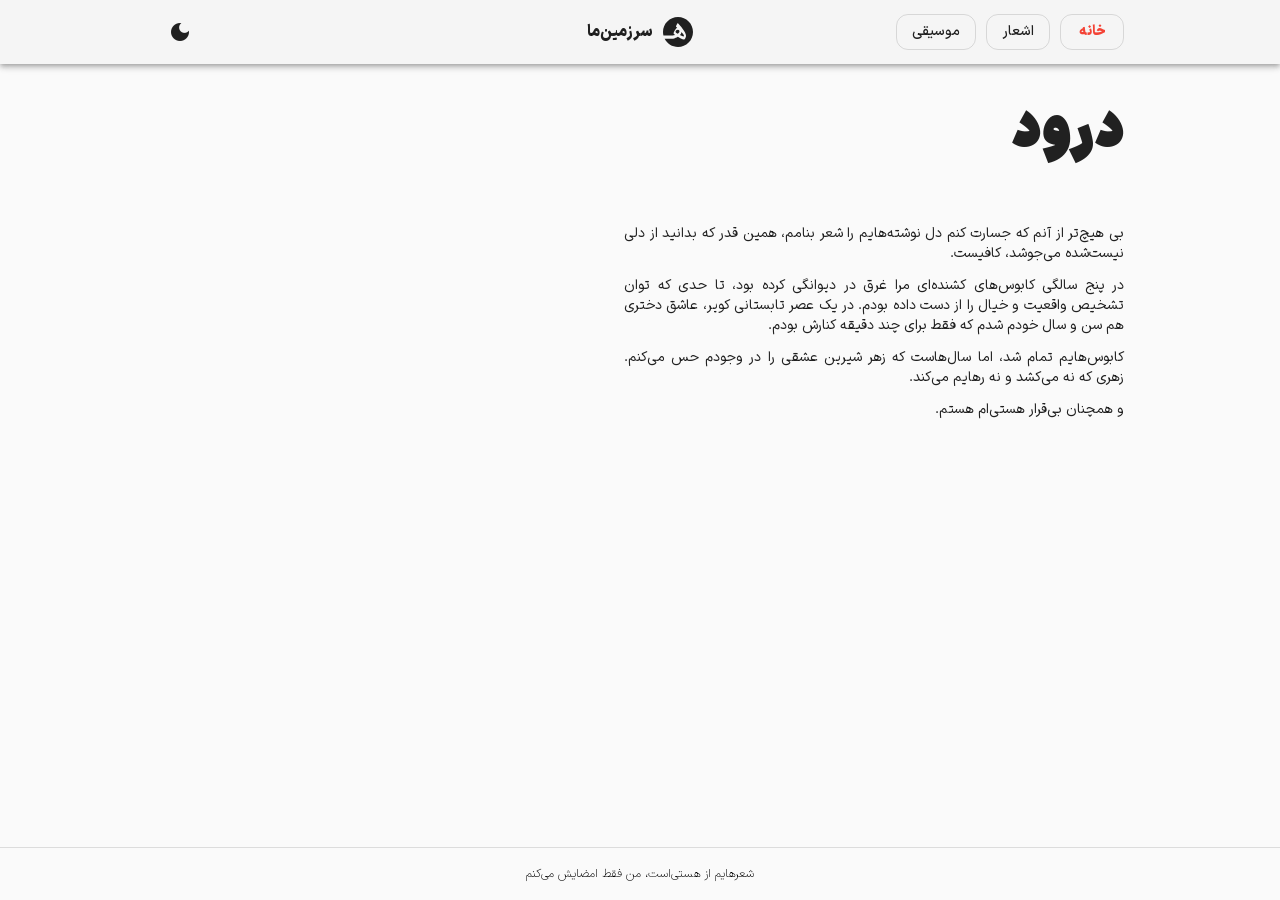
==== commit fcc535b0: "video" ====
--- a/index.html
+++ b/index.html
@@ -12,5 +12,5 @@
   <body class="mat-typography">
     <app-root></app-root>
     <noscript>Please enable JavaScript to continue using this application.</noscript>
-<script src="runtime.cf8d12da7a5d0cf3.js" type="module"></script><script src="polyfills.2395700b734e02d7.js" type="module"></script><script src="main.000e1259e16ccca9.js" type="module"></script></body>
+<script src="runtime.7317b4d8508cffa2.js" type="module"></script><script src="polyfills.2395700b734e02d7.js" type="module"></script><script src="main.eddaec7e668a63e8.js" type="module"></script></body>
 </html>
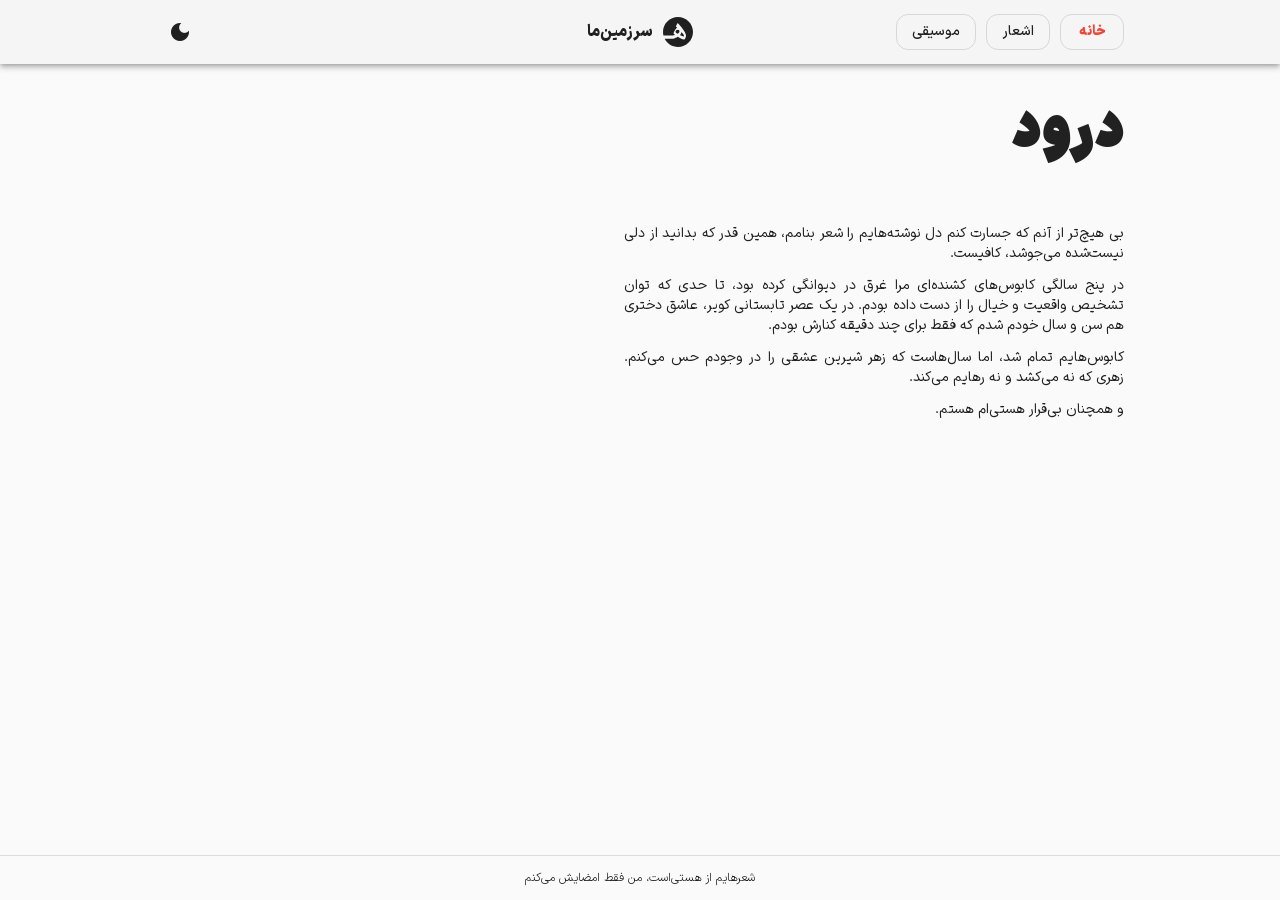
==== commit 2f6d01b8: "video home" ====
--- a/index.html
+++ b/index.html
@@ -12,5 +12,5 @@
   <body class="mat-typography">
     <app-root></app-root>
     <noscript>Please enable JavaScript to continue using this application.</noscript>
-<script src="runtime.7317b4d8508cffa2.js" type="module"></script><script src="polyfills.2395700b734e02d7.js" type="module"></script><script src="main.eddaec7e668a63e8.js" type="module"></script></body>
+<script src="runtime.7317b4d8508cffa2.js" type="module"></script><script src="polyfills.2395700b734e02d7.js" type="module"></script><script src="main.b84107ef0e74a189.js" type="module"></script></body>
 </html>
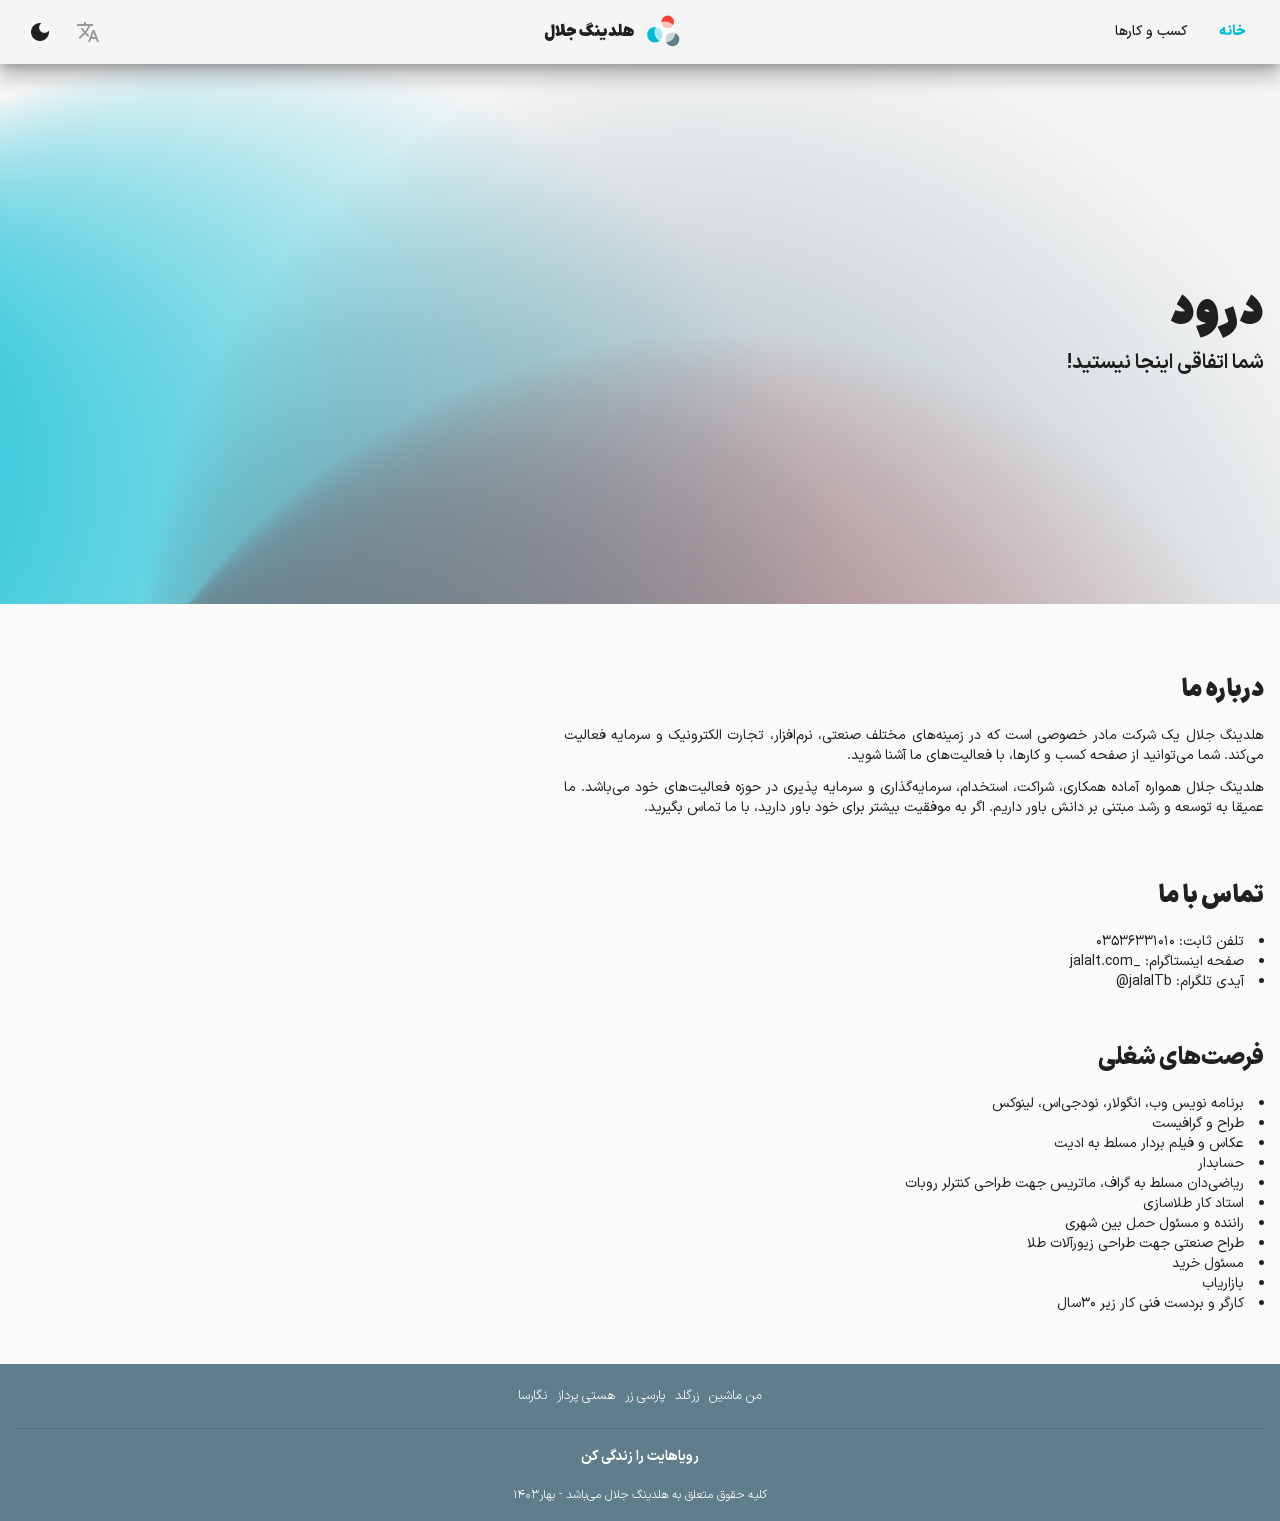
==== commit b3961b70: "new1" ====
--- a/index.html
+++ b/index.html
@@ -2,15 +2,12 @@
 <html data-critters-container>
   <head>
     <meta charset="utf-8">
-    <title>سرزمین ما</title>
+    <title>Jalal Holding</title>
     <base href="/">
     <meta name="viewport" content="width=device-width, initial-scale=1">
     <link rel="icon" type="image/x-icon" href="./assets/icons/favicon.ico">
-    <link rel="manifest" href="manifest.webmanifest">
-  <meta name="theme-color" content="#1976d2">
-<style>html{--mat-option-selected-state-label-text-color:#7b1fa2;--mat-option-label-text-color:white;--mat-option-hover-state-layer-color:rgba(255, 255, 255, .08);--mat-option-focus-state-layer-color:rgba(255, 255, 255, .08);--mat-option-selected-state-layer-color:rgba(255, 255, 255, .08)}html{--mat-optgroup-label-text-color:white}html{--mat-option-label-text-font:Roboto, sans-serif;--mat-option-label-text-line-height:24px;--mat-option-label-text-size:16px;--mat-option-label-text-tracking:.03125em;--mat-option-label-text-weight:400}html{--mat-optgroup-label-text-font:Roboto, sans-serif;--mat-optgroup-label-text-line-height:24px;--mat-optgroup-label-text-size:16px;--mat-optgroup-label-text-tracking:.03125em;--mat-optgroup-label-text-weight:400}html{--mdc-filled-text-field-caret-color:#7b1fa2;--mdc-filled-text-field-focus-active-indicator-color:#7b1fa2;--mdc-filled-text-field-focus-label-text-color:rgba(123, 31, 162, .87);--mdc-filled-text-field-container-color:#4a4a4a;--mdc-filled-text-field-disabled-container-color:#464646;--mdc-filled-text-field-label-text-color:rgba(255, 255, 255, .6);--mdc-filled-text-field-disabled-label-text-color:rgba(255, 255, 255, .38);--mdc-filled-text-field-input-text-color:rgba(255, 255, 255, .87);--mdc-filled-text-field-disabled-input-text-color:rgba(255, 255, 255, .38);--mdc-filled-text-field-input-text-placeholder-color:rgba(255, 255, 255, .6);--mdc-filled-text-field-error-focus-label-text-color:#f44336;--mdc-filled-text-field-error-label-text-color:#f44336;--mdc-filled-text-field-error-caret-color:#f44336;--mdc-filled-text-field-active-indicator-color:rgba(255, 255, 255, .42);--mdc-filled-text-field-disabled-active-indicator-color:rgba(255, 255, 255, .06);--mdc-filled-text-field-hover-active-indicator-color:rgba(255, 255, 255, .87);--mdc-filled-text-field-error-active-indicator-color:#f44336;--mdc-filled-text-field-error-focus-active-indicator-color:#f44336;--mdc-filled-text-field-error-hover-active-indicator-color:#f44336;--mdc-outlined-text-field-caret-color:#7b1fa2;--mdc-outlined-text-field-focus-outline-color:#7b1fa2;--mdc-outlined-text-field-focus-label-text-color:rgba(123, 31, 162, .87);--mdc-outlined-text-field-label-text-color:rgba(255, 255, 255, .6);--mdc-outlined-text-field-disabled-label-text-color:rgba(255, 255, 255, .38);--mdc-outlined-text-field-input-text-color:rgba(255, 255, 255, .87);--mdc-outlined-text-field-disabled-input-text-color:rgba(255, 255, 255, .38);--mdc-outlined-text-field-input-text-placeholder-color:rgba(255, 255, 255, .6);--mdc-outlined-text-field-error-caret-color:#f44336;--mdc-outlined-text-field-error-focus-label-text-color:#f44336;--mdc-outlined-text-field-error-label-text-color:#f44336;--mdc-outlined-text-field-outline-color:rgba(255, 255, 255, .38);--mdc-outlined-text-field-disabled-outline-color:rgba(255, 255, 255, .06);--mdc-outlined-text-field-hover-outline-color:rgba(255, 255, 255, .87);--mdc-outlined-text-field-error-focus-outline-color:#f44336;--mdc-outlined-text-field-error-hover-outline-color:#f44336;--mdc-outlined-text-field-error-outline-color:#f44336;--mat-form-field-disabled-input-text-placeholder-color:rgba(255, 255, 255, .38)}html{--mdc-filled-text-field-label-text-font:Roboto, sans-serif;--mdc-filled-text-field-label-text-size:16px;--mdc-filled-text-field-label-text-tracking:.03125em;--mdc-filled-text-field-label-text-weight:400;--mdc-outlined-text-field-label-text-font:Roboto, sans-serif;--mdc-outlined-text-field-label-text-size:16px;--mdc-outlined-text-field-label-text-tracking:.03125em;--mdc-outlined-text-field-label-text-weight:400;--mat-form-field-container-text-font:Roboto, sans-serif;--mat-form-field-container-text-line-height:24px;--mat-form-field-container-text-size:16px;--mat-form-field-container-text-tracking:.03125em;--mat-form-field-container-text-weight:400;--mat-form-field-outlined-label-text-populated-size:16px;--mat-form-field-subscript-text-font:Roboto, sans-serif;--mat-form-field-subscript-text-line-height:20px;--mat-form-field-subscript-text-size:12px;--mat-form-field-subscript-text-tracking:.0333333333em;--mat-form-field-subscript-text-weight:400}html{--mat-select-panel-background-color:#424242;--mat-select-enabled-trigger-text-color:rgba(255, 255, 255, .87);--mat-select-disabled-trigger-text-color:rgba(255, 255, 255, .38);--mat-select-placeholder-text-color:rgba(255, 255, 255, .6);--mat-select-enabled-arrow-color:rgba(255, 255, 255, .54);--mat-select-disabled-arrow-color:rgba(255, 255, 255, .38);--mat-select-focused-arrow-color:rgba(123, 31, 162, .87);--mat-select-invalid-arrow-color:rgba(244, 67, 54, .87)}html{--mat-select-trigger-text-font:Roboto, sans-serif;--mat-select-trigger-text-line-height:24px;--mat-select-trigger-text-size:16px;--mat-select-trigger-text-tracking:.03125em;--mat-select-trigger-text-weight:400}html{--mat-autocomplete-background-color:#424242}html{--mat-menu-item-label-text-color:white;--mat-menu-item-icon-color:white;--mat-menu-item-hover-state-layer-color:rgba(255, 255, 255, .08);--mat-menu-item-focus-state-layer-color:rgba(255, 255, 255, .08);--mat-menu-container-color:#424242}html{--mat-menu-item-label-text-font:Roboto, sans-serif;--mat-menu-item-label-text-size:16px;--mat-menu-item-label-text-tracking:.03125em;--mat-menu-item-label-text-line-height:24px;--mat-menu-item-label-text-weight:400}html{--mat-paginator-container-text-color:rgba(255, 255, 255, .87);--mat-paginator-container-background-color:#424242;--mat-paginator-enabled-icon-color:rgba(255, 255, 255, .54);--mat-paginator-disabled-icon-color:rgba(255, 255, 255, .12)}html{--mat-paginator-container-size:56px}html{--mat-paginator-container-text-font:Roboto, sans-serif;--mat-paginator-container-text-line-height:20px;--mat-paginator-container-text-size:12px;--mat-paginator-container-text-tracking:.0333333333em;--mat-paginator-container-text-weight:400;--mat-paginator-select-trigger-text-size:12px}html{--mdc-checkbox-disabled-selected-icon-color:rgba(255, 255, 255, .38);--mdc-checkbox-disabled-unselected-icon-color:rgba(255, 255, 255, .38);--mdc-checkbox-selected-checkmark-color:#000;--mdc-checkbox-selected-focus-icon-color:#69f0ae;--mdc-checkbox-selected-hover-icon-color:#69f0ae;--mdc-checkbox-selected-icon-color:#69f0ae;--mdc-checkbox-selected-pressed-icon-color:#69f0ae;--mdc-checkbox-unselected-focus-icon-color:#eeeeee;--mdc-checkbox-unselected-hover-icon-color:#eeeeee;--mdc-checkbox-unselected-icon-color:rgba(255, 255, 255, .54);--mdc-checkbox-unselected-pressed-icon-color:rgba(255, 255, 255, .54);--mdc-checkbox-selected-focus-state-layer-color:#69f0ae;--mdc-checkbox-selected-hover-state-layer-color:#69f0ae;--mdc-checkbox-selected-pressed-state-layer-color:#69f0ae;--mdc-checkbox-unselected-focus-state-layer-color:white;--mdc-checkbox-unselected-hover-state-layer-color:white;--mdc-checkbox-unselected-pressed-state-layer-color:white}html{--mdc-checkbox-state-layer-size:40px}html{--mat-table-background-color:#424242;--mat-table-header-headline-color:white;--mat-table-row-item-label-text-color:white;--mat-table-row-item-outline-color:rgba(255, 255, 255, .12)}html{--mat-table-header-container-height:56px;--mat-table-footer-container-height:52px;--mat-table-row-item-container-height:52px}html{--mat-table-header-headline-font:Roboto, sans-serif;--mat-table-header-headline-line-height:22px;--mat-table-header-headline-size:14px;--mat-table-header-headline-weight:500;--mat-table-header-headline-tracking:.0071428571em;--mat-table-row-item-label-text-font:Roboto, sans-serif;--mat-table-row-item-label-text-line-height:20px;--mat-table-row-item-label-text-size:14px;--mat-table-row-item-label-text-weight:400;--mat-table-row-item-label-text-tracking:.0178571429em;--mat-table-footer-supporting-text-font:Roboto, sans-serif;--mat-table-footer-supporting-text-line-height:20px;--mat-table-footer-supporting-text-size:14px;--mat-table-footer-supporting-text-weight:400;--mat-table-footer-supporting-text-tracking:.0178571429em}html{--mat-badge-background-color:#7b1fa2;--mat-badge-text-color:white;--mat-badge-disabled-state-background-color:#6e6e6e;--mat-badge-disabled-state-text-color:rgba(255, 255, 255, .5)}html{--mat-badge-text-font:Roboto, sans-serif;--mat-badge-text-size:12px;--mat-badge-text-weight:600;--mat-badge-small-size-text-size:9px;--mat-badge-large-size-text-size:24px}html{--mat-bottom-sheet-container-text-color:white;--mat-bottom-sheet-container-background-color:#424242}html{--mat-bottom-sheet-container-text-font:Roboto, sans-serif;--mat-bottom-sheet-container-text-line-height:20px;--mat-bottom-sheet-container-text-size:14px;--mat-bottom-sheet-container-text-tracking:.0178571429em;--mat-bottom-sheet-container-text-weight:400}html{--mat-legacy-button-toggle-text-color:rgba(255, 255, 255, .5);--mat-legacy-button-toggle-state-layer-color:rgba(255, 255, 255, .12);--mat-legacy-button-toggle-selected-state-text-color:rgba(255, 255, 255, .7);--mat-legacy-button-toggle-selected-state-background-color:#212121;--mat-legacy-button-toggle-disabled-state-text-color:rgba(255, 255, 255, .3);--mat-legacy-button-toggle-disabled-state-background-color:black;--mat-legacy-button-toggle-disabled-selected-state-background-color:#424242;--mat-standard-button-toggle-text-color:white;--mat-standard-button-toggle-background-color:#424242;--mat-standard-button-toggle-state-layer-color:white;--mat-standard-button-toggle-selected-state-background-color:#212121;--mat-standard-button-toggle-selected-state-text-color:white;--mat-standard-button-toggle-disabled-state-text-color:rgba(255, 255, 255, .3);--mat-standard-button-toggle-disabled-state-background-color:#424242;--mat-standard-button-toggle-disabled-selected-state-text-color:white;--mat-standard-button-toggle-disabled-selected-state-background-color:#424242;--mat-standard-button-toggle-divider-color:#595959}html{--mat-standard-button-toggle-height:48px}html{--mat-legacy-button-toggle-text-font:Roboto, sans-serif;--mat-standard-button-toggle-text-font:Roboto, sans-serif}html{--mat-datepicker-calendar-date-selected-state-text-color:white;--mat-datepicker-calendar-date-selected-state-background-color:#7b1fa2;--mat-datepicker-calendar-date-selected-disabled-state-background-color:rgba(123, 31, 162, .4);--mat-datepicker-calendar-date-today-selected-state-outline-color:white;--mat-datepicker-calendar-date-focus-state-background-color:rgba(123, 31, 162, .3);--mat-datepicker-calendar-date-hover-state-background-color:rgba(123, 31, 162, .3);--mat-datepicker-toggle-active-state-icon-color:#7b1fa2;--mat-datepicker-calendar-date-in-range-state-background-color:rgba(123, 31, 162, .2);--mat-datepicker-calendar-date-in-comparison-range-state-background-color:rgba(249, 171, 0, .2);--mat-datepicker-calendar-date-in-overlap-range-state-background-color:#a8dab5;--mat-datepicker-calendar-date-in-overlap-range-selected-state-background-color:#46a35e;--mat-datepicker-toggle-icon-color:white;--mat-datepicker-calendar-body-label-text-color:rgba(255, 255, 255, .7);--mat-datepicker-calendar-period-button-icon-color:white;--mat-datepicker-calendar-navigation-button-icon-color:white;--mat-datepicker-calendar-header-divider-color:rgba(255, 255, 255, .12);--mat-datepicker-calendar-header-text-color:rgba(255, 255, 255, .7);--mat-datepicker-calendar-date-today-outline-color:rgba(255, 255, 255, .5);--mat-datepicker-calendar-date-today-disabled-state-outline-color:rgba(255, 255, 255, .3);--mat-datepicker-calendar-date-text-color:white;--mat-datepicker-calendar-date-outline-color:transparent;--mat-datepicker-calendar-date-disabled-state-text-color:rgba(255, 255, 255, .5);--mat-datepicker-calendar-date-preview-state-outline-color:rgba(255, 255, 255, .24);--mat-datepicker-range-input-separator-color:white;--mat-datepicker-range-input-disabled-state-separator-color:rgba(255, 255, 255, .5);--mat-datepicker-range-input-disabled-state-text-color:rgba(255, 255, 255, .5);--mat-datepicker-calendar-container-background-color:#424242;--mat-datepicker-calendar-container-text-color:white}html{--mat-datepicker-calendar-text-font:Roboto, sans-serif;--mat-datepicker-calendar-text-size:13px;--mat-datepicker-calendar-body-label-text-size:14px;--mat-datepicker-calendar-body-label-text-weight:500;--mat-datepicker-calendar-period-button-text-size:14px;--mat-datepicker-calendar-period-button-text-weight:500;--mat-datepicker-calendar-header-text-size:11px;--mat-datepicker-calendar-header-text-weight:400}html{--mat-divider-color:rgba(255, 255, 255, .12)}html{--mat-expansion-container-background-color:#424242;--mat-expansion-container-text-color:white;--mat-expansion-actions-divider-color:rgba(255, 255, 255, .12);--mat-expansion-header-hover-state-layer-color:rgba(255, 255, 255, .04);--mat-expansion-header-focus-state-layer-color:rgba(255, 255, 255, .04);--mat-expansion-header-disabled-state-text-color:rgba(255, 255, 255, .3);--mat-expansion-header-text-color:white;--mat-expansion-header-description-color:rgba(255, 255, 255, .7);--mat-expansion-header-indicator-color:rgba(255, 255, 255, .7)}html{--mat-expansion-header-collapsed-state-height:48px;--mat-expansion-header-expanded-state-height:64px}html{--mat-expansion-header-text-font:Roboto, sans-serif;--mat-expansion-header-text-size:14px;--mat-expansion-header-text-weight:500;--mat-expansion-header-text-line-height:inherit;--mat-expansion-header-text-tracking:inherit;--mat-expansion-container-text-font:Roboto, sans-serif;--mat-expansion-container-text-line-height:20px;--mat-expansion-container-text-size:14px;--mat-expansion-container-text-tracking:.0178571429em;--mat-expansion-container-text-weight:400}html{--mat-grid-list-tile-header-primary-text-size:14px;--mat-grid-list-tile-header-secondary-text-size:12px;--mat-grid-list-tile-footer-primary-text-size:14px;--mat-grid-list-tile-footer-secondary-text-size:12px}html{--mat-icon-color:inherit}html{--mat-sidenav-container-divider-color:rgba(255, 255, 255, .12);--mat-sidenav-container-background-color:#424242;--mat-sidenav-container-text-color:white;--mat-sidenav-content-background-color:#303030;--mat-sidenav-content-text-color:white;--mat-sidenav-scrim-color:rgba(189, 189, 189, .6)}html{--mat-stepper-header-icon-foreground-color:white;--mat-stepper-header-selected-state-icon-background-color:#7b1fa2;--mat-stepper-header-selected-state-icon-foreground-color:white;--mat-stepper-header-done-state-icon-background-color:#7b1fa2;--mat-stepper-header-done-state-icon-foreground-color:white;--mat-stepper-header-edit-state-icon-background-color:#7b1fa2;--mat-stepper-header-edit-state-icon-foreground-color:white;--mat-stepper-container-color:#424242;--mat-stepper-line-color:rgba(255, 255, 255, .12);--mat-stepper-header-hover-state-layer-color:rgba(255, 255, 255, .04);--mat-stepper-header-focus-state-layer-color:rgba(255, 255, 255, .04);--mat-stepper-header-label-text-color:rgba(255, 255, 255, .7);--mat-stepper-header-optional-label-text-color:rgba(255, 255, 255, .7);--mat-stepper-header-selected-state-label-text-color:white;--mat-stepper-header-error-state-label-text-color:#f44336;--mat-stepper-header-icon-background-color:rgba(255, 255, 255, .7);--mat-stepper-header-error-state-icon-foreground-color:#f44336;--mat-stepper-header-error-state-icon-background-color:transparent}html{--mat-stepper-header-height:72px}html{--mat-stepper-container-text-font:Roboto, sans-serif;--mat-stepper-header-label-text-font:Roboto, sans-serif;--mat-stepper-header-label-text-size:14px;--mat-stepper-header-label-text-weight:400;--mat-stepper-header-error-state-label-text-size:16px;--mat-stepper-header-selected-state-label-text-size:16px;--mat-stepper-header-selected-state-label-text-weight:400}html{--mat-toolbar-container-background-color:#212121;--mat-toolbar-container-text-color:white}html{--mat-toolbar-standard-height:64px;--mat-toolbar-mobile-height:56px}html{--mat-toolbar-title-text-font:Roboto, sans-serif;--mat-toolbar-title-text-line-height:32px;--mat-toolbar-title-text-size:20px;--mat-toolbar-title-text-tracking:.0125em;--mat-toolbar-title-text-weight:500}.mat-typography{font-size:14px;font-weight:400;line-height:20px;font-family:Roboto,sans-serif;letter-spacing:.0178571429em}@font-face{font-family:iransansxv;src:url(iransansxv.5610161264980043.woff) format("woff-variations"),url(iransansxv.5610161264980043.woff) format("woff");font-weight:100 1000;font-display:fallback}html{--mat-badge-text-font:iransansxv;--mat-badge-text-size:12px;--mat-badge-text-weight:600;--mat-badge-small-size-text-size:9px;--mat-badge-large-size-text-size:24px}.mat-typography{font-size:14px;font-weight:400;line-height:20px;font-family:iransansxv;letter-spacing:normal}html{--mat-bottom-sheet-container-text-font:iransansxv;--mat-bottom-sheet-container-text-line-height:20px;--mat-bottom-sheet-container-text-size:14px;--mat-bottom-sheet-container-text-tracking:normal;--mat-bottom-sheet-container-text-weight:400}html{--mat-legacy-button-toggle-text-font:iransansxv;--mat-standard-button-toggle-text-font:iransansxv}html{--mat-datepicker-calendar-text-font:iransansxv;--mat-datepicker-calendar-text-size:13px;--mat-datepicker-calendar-body-label-text-size:14px;--mat-datepicker-calendar-body-label-text-weight:500;--mat-datepicker-calendar-period-button-text-size:14px;--mat-datepicker-calendar-period-button-text-weight:500;--mat-datepicker-calendar-header-text-size:11px;--mat-datepicker-calendar-header-text-weight:400}html{--mat-expansion-header-text-font:iransansxv;--mat-expansion-header-text-size:15px;--mat-expansion-header-text-weight:400;--mat-expansion-header-text-line-height:inherit;--mat-expansion-header-text-tracking:inherit;--mat-expansion-container-text-font:iransansxv;--mat-expansion-container-text-line-height:20px;--mat-expansion-container-text-size:14px;--mat-expansion-container-text-tracking:normal;--mat-expansion-container-text-weight:400}html{--mat-grid-list-tile-header-primary-text-size:14px;--mat-grid-list-tile-header-secondary-text-size:12px;--mat-grid-list-tile-footer-primary-text-size:14px;--mat-grid-list-tile-footer-secondary-text-size:12px}html{--mat-stepper-container-text-font:iransansxv;--mat-stepper-header-label-text-font:iransansxv;--mat-stepper-header-label-text-size:14px;--mat-stepper-header-label-text-weight:400;--mat-stepper-header-error-state-label-text-size:14px;--mat-stepper-header-selected-state-label-text-size:14px;--mat-stepper-header-selected-state-label-text-weight:500}html{--mat-toolbar-title-text-font:iransansxv;--mat-toolbar-title-text-line-height:32px;--mat-toolbar-title-text-size:20px;--mat-toolbar-title-text-tracking:normal;--mat-toolbar-title-text-weight:500}html{--mat-option-label-text-font:iransansxv;--mat-option-label-text-line-height:24px;--mat-option-label-text-size:15px;--mat-option-label-text-tracking:normal;--mat-option-label-text-weight:400}html{--mat-optgroup-label-text-font:iransansxv;--mat-optgroup-label-text-line-height:24px;--mat-optgroup-label-text-size:15px;--mat-optgroup-label-text-tracking:normal;--mat-optgroup-label-text-weight:400}html{--mdc-filled-text-field-label-text-font:iransansxv;--mdc-filled-text-field-label-text-size:15px;--mdc-filled-text-field-label-text-tracking:normal;--mdc-filled-text-field-label-text-weight:400;--mdc-outlined-text-field-label-text-font:iransansxv;--mdc-outlined-text-field-label-text-size:15px;--mdc-outlined-text-field-label-text-tracking:normal;--mdc-outlined-text-field-label-text-weight:400;--mat-form-field-container-text-font:iransansxv;--mat-form-field-container-text-line-height:24px;--mat-form-field-container-text-size:15px;--mat-form-field-container-text-tracking:normal;--mat-form-field-container-text-weight:400;--mat-form-field-outlined-label-text-populated-size:15px;--mat-form-field-subscript-text-font:iransansxv;--mat-form-field-subscript-text-line-height:20px;--mat-form-field-subscript-text-size:12px;--mat-form-field-subscript-text-tracking:normal;--mat-form-field-subscript-text-weight:400}html{--mat-select-trigger-text-font:iransansxv;--mat-select-trigger-text-line-height:24px;--mat-select-trigger-text-size:15px;--mat-select-trigger-text-tracking:normal;--mat-select-trigger-text-weight:400}html{--mat-menu-item-label-text-font:iransansxv;--mat-menu-item-label-text-size:15px;--mat-menu-item-label-text-tracking:normal;--mat-menu-item-label-text-line-height:24px;--mat-menu-item-label-text-weight:400}html{--mat-paginator-container-text-font:iransansxv;--mat-paginator-container-text-line-height:20px;--mat-paginator-container-text-size:12px;--mat-paginator-container-text-tracking:normal;--mat-paginator-container-text-weight:400;--mat-paginator-select-trigger-text-size:12px}html{--mat-table-header-headline-font:iransansxv;--mat-table-header-headline-line-height:24px;--mat-table-header-headline-size:14px;--mat-table-header-headline-weight:500;--mat-table-header-headline-tracking:normal;--mat-table-row-item-label-text-font:iransansxv;--mat-table-row-item-label-text-line-height:20px;--mat-table-row-item-label-text-size:14px;--mat-table-row-item-label-text-weight:400;--mat-table-row-item-label-text-tracking:normal;--mat-table-footer-supporting-text-font:iransansxv;--mat-table-footer-supporting-text-line-height:20px;--mat-table-footer-supporting-text-size:14px;--mat-table-footer-supporting-text-weight:400;--mat-table-footer-supporting-text-tracking:normal}html{--mat-option-selected-state-label-text-color:#f44336;--mat-option-label-text-color:rgba(0, 0, 0, .87);--mat-option-hover-state-layer-color:rgba(0, 0, 0, .04);--mat-option-focus-state-layer-color:rgba(0, 0, 0, .04);--mat-option-selected-state-layer-color:rgba(0, 0, 0, .04)}html{--mat-optgroup-label-text-color:rgba(0, 0, 0, .87)}html{--mdc-filled-text-field-caret-color:#f44336;--mdc-filled-text-field-focus-active-indicator-color:#f44336;--mdc-filled-text-field-focus-label-text-color:rgba(244, 67, 54, .87);--mdc-filled-text-field-container-color:whitesmoke;--mdc-filled-text-field-disabled-container-color:#fafafa;--mdc-filled-text-field-label-text-color:rgba(0, 0, 0, .6);--mdc-filled-text-field-disabled-label-text-color:rgba(0, 0, 0, .38);--mdc-filled-text-field-input-text-color:rgba(0, 0, 0, .87);--mdc-filled-text-field-disabled-input-text-color:rgba(0, 0, 0, .38);--mdc-filled-text-field-input-text-placeholder-color:rgba(0, 0, 0, .6);--mdc-filled-text-field-error-focus-label-text-color:#f44336;--mdc-filled-text-field-error-label-text-color:#f44336;--mdc-filled-text-field-error-caret-color:#f44336;--mdc-filled-text-field-active-indicator-color:rgba(0, 0, 0, .42);--mdc-filled-text-field-disabled-active-indicator-color:rgba(0, 0, 0, .06);--mdc-filled-text-field-hover-active-indicator-color:rgba(0, 0, 0, .87);--mdc-filled-text-field-error-active-indicator-color:#f44336;--mdc-filled-text-field-error-focus-active-indicator-color:#f44336;--mdc-filled-text-field-error-hover-active-indicator-color:#f44336;--mdc-outlined-text-field-caret-color:#f44336;--mdc-outlined-text-field-focus-outline-color:#f44336;--mdc-outlined-text-field-focus-label-text-color:rgba(244, 67, 54, .87);--mdc-outlined-text-field-label-text-color:rgba(0, 0, 0, .6);--mdc-outlined-text-field-disabled-label-text-color:rgba(0, 0, 0, .38);--mdc-outlined-text-field-input-text-color:rgba(0, 0, 0, .87);--mdc-outlined-text-field-disabled-input-text-color:rgba(0, 0, 0, .38);--mdc-outlined-text-field-input-text-placeholder-color:rgba(0, 0, 0, .6);--mdc-outlined-text-field-error-caret-color:#f44336;--mdc-outlined-text-field-error-focus-label-text-color:#f44336;--mdc-outlined-text-field-error-label-text-color:#f44336;--mdc-outlined-text-field-outline-color:rgba(0, 0, 0, .38);--mdc-outlined-text-field-disabled-outline-color:rgba(0, 0, 0, .06);--mdc-outlined-text-field-hover-outline-color:rgba(0, 0, 0, .87);--mdc-outlined-text-field-error-focus-outline-color:#f44336;--mdc-outlined-text-field-error-hover-outline-color:#f44336;--mdc-outlined-text-field-error-outline-color:#f44336;--mat-form-field-disabled-input-text-placeholder-color:rgba(0, 0, 0, .38)}html{--mat-select-panel-background-color:white;--mat-select-enabled-trigger-text-color:rgba(0, 0, 0, .87);--mat-select-disabled-trigger-text-color:rgba(0, 0, 0, .38);--mat-select-placeholder-text-color:rgba(0, 0, 0, .6);--mat-select-enabled-arrow-color:rgba(0, 0, 0, .54);--mat-select-disabled-arrow-color:rgba(0, 0, 0, .38);--mat-select-focused-arrow-color:rgba(244, 67, 54, .87);--mat-select-invalid-arrow-color:rgba(244, 67, 54, .87)}html{--mat-autocomplete-background-color:white}html{--mat-menu-item-label-text-color:rgba(0, 0, 0, .87);--mat-menu-item-icon-color:rgba(0, 0, 0, .87);--mat-menu-item-hover-state-layer-color:rgba(0, 0, 0, .04);--mat-menu-item-focus-state-layer-color:rgba(0, 0, 0, .04);--mat-menu-container-color:white}html{--mat-paginator-container-text-color:rgba(0, 0, 0, .87);--mat-paginator-container-background-color:white;--mat-paginator-enabled-icon-color:rgba(0, 0, 0, .54);--mat-paginator-disabled-icon-color:rgba(0, 0, 0, .12)}html{--mat-paginator-container-size:56px}html{--mdc-checkbox-disabled-selected-icon-color:rgba(0, 0, 0, .38);--mdc-checkbox-disabled-unselected-icon-color:rgba(0, 0, 0, .38);--mdc-checkbox-selected-checkmark-color:#000;--mdc-checkbox-selected-focus-icon-color:#9e9e9e;--mdc-checkbox-selected-hover-icon-color:#9e9e9e;--mdc-checkbox-selected-icon-color:#9e9e9e;--mdc-checkbox-selected-pressed-icon-color:#9e9e9e;--mdc-checkbox-unselected-focus-icon-color:#212121;--mdc-checkbox-unselected-hover-icon-color:#212121;--mdc-checkbox-unselected-icon-color:rgba(0, 0, 0, .54);--mdc-checkbox-unselected-pressed-icon-color:rgba(0, 0, 0, .54);--mdc-checkbox-selected-focus-state-layer-color:#9e9e9e;--mdc-checkbox-selected-hover-state-layer-color:#9e9e9e;--mdc-checkbox-selected-pressed-state-layer-color:#9e9e9e;--mdc-checkbox-unselected-focus-state-layer-color:black;--mdc-checkbox-unselected-hover-state-layer-color:black;--mdc-checkbox-unselected-pressed-state-layer-color:black}html{--mdc-checkbox-state-layer-size:40px}html{--mat-table-background-color:white;--mat-table-header-headline-color:rgba(0, 0, 0, .87);--mat-table-row-item-label-text-color:rgba(0, 0, 0, .87);--mat-table-row-item-outline-color:rgba(0, 0, 0, .12)}html{--mat-table-header-container-height:56px;--mat-table-footer-container-height:52px;--mat-table-row-item-container-height:52px}html{--mat-badge-background-color:#f44336;--mat-badge-text-color:white;--mat-badge-disabled-state-background-color:#b9b9b9;--mat-badge-disabled-state-text-color:rgba(0, 0, 0, .38)}html{--mat-bottom-sheet-container-text-color:rgba(0, 0, 0, .87);--mat-bottom-sheet-container-background-color:white}html{--mat-legacy-button-toggle-text-color:rgba(0, 0, 0, .38);--mat-legacy-button-toggle-state-layer-color:rgba(0, 0, 0, .12);--mat-legacy-button-toggle-selected-state-text-color:rgba(0, 0, 0, .54);--mat-legacy-button-toggle-selected-state-background-color:#e0e0e0;--mat-legacy-button-toggle-disabled-state-text-color:rgba(0, 0, 0, .26);--mat-legacy-button-toggle-disabled-state-background-color:#eeeeee;--mat-legacy-button-toggle-disabled-selected-state-background-color:#bdbdbd;--mat-standard-button-toggle-text-color:rgba(0, 0, 0, .87);--mat-standard-button-toggle-background-color:white;--mat-standard-button-toggle-state-layer-color:black;--mat-standard-button-toggle-selected-state-background-color:#e0e0e0;--mat-standard-button-toggle-selected-state-text-color:rgba(0, 0, 0, .87);--mat-standard-button-toggle-disabled-state-text-color:rgba(0, 0, 0, .26);--mat-standard-button-toggle-disabled-state-background-color:white;--mat-standard-button-toggle-disabled-selected-state-text-color:rgba(0, 0, 0, .87);--mat-standard-button-toggle-disabled-selected-state-background-color:#bdbdbd;--mat-standard-button-toggle-divider-color:#e0e0e0}html{--mat-standard-button-toggle-height:48px}html{--mat-datepicker-calendar-date-selected-state-text-color:white;--mat-datepicker-calendar-date-selected-state-background-color:#f44336;--mat-datepicker-calendar-date-selected-disabled-state-background-color:rgba(244, 67, 54, .4);--mat-datepicker-calendar-date-today-selected-state-outline-color:white;--mat-datepicker-calendar-date-focus-state-background-color:rgba(244, 67, 54, .3);--mat-datepicker-calendar-date-hover-state-background-color:rgba(244, 67, 54, .3);--mat-datepicker-toggle-active-state-icon-color:#f44336;--mat-datepicker-calendar-date-in-range-state-background-color:rgba(244, 67, 54, .2);--mat-datepicker-calendar-date-in-comparison-range-state-background-color:rgba(249, 171, 0, .2);--mat-datepicker-calendar-date-in-overlap-range-state-background-color:#a8dab5;--mat-datepicker-calendar-date-in-overlap-range-selected-state-background-color:#46a35e;--mat-datepicker-toggle-icon-color:rgba(0, 0, 0, .54);--mat-datepicker-calendar-body-label-text-color:rgba(0, 0, 0, .54);--mat-datepicker-calendar-period-button-icon-color:rgba(0, 0, 0, .54);--mat-datepicker-calendar-navigation-button-icon-color:rgba(0, 0, 0, .54);--mat-datepicker-calendar-header-divider-color:rgba(0, 0, 0, .12);--mat-datepicker-calendar-header-text-color:rgba(0, 0, 0, .54);--mat-datepicker-calendar-date-today-outline-color:rgba(0, 0, 0, .38);--mat-datepicker-calendar-date-today-disabled-state-outline-color:rgba(0, 0, 0, .18);--mat-datepicker-calendar-date-text-color:rgba(0, 0, 0, .87);--mat-datepicker-calendar-date-outline-color:transparent;--mat-datepicker-calendar-date-disabled-state-text-color:rgba(0, 0, 0, .38);--mat-datepicker-calendar-date-preview-state-outline-color:rgba(0, 0, 0, .24);--mat-datepicker-range-input-separator-color:rgba(0, 0, 0, .87);--mat-datepicker-range-input-disabled-state-separator-color:rgba(0, 0, 0, .38);--mat-datepicker-range-input-disabled-state-text-color:rgba(0, 0, 0, .38);--mat-datepicker-calendar-container-background-color:white;--mat-datepicker-calendar-container-text-color:rgba(0, 0, 0, .87)}html{--mat-divider-color:rgba(0, 0, 0, .12)}html{--mat-expansion-container-background-color:white;--mat-expansion-container-text-color:rgba(0, 0, 0, .87);--mat-expansion-actions-divider-color:rgba(0, 0, 0, .12);--mat-expansion-header-hover-state-layer-color:rgba(0, 0, 0, .04);--mat-expansion-header-focus-state-layer-color:rgba(0, 0, 0, .04);--mat-expansion-header-disabled-state-text-color:rgba(0, 0, 0, .26);--mat-expansion-header-text-color:rgba(0, 0, 0, .87);--mat-expansion-header-description-color:rgba(0, 0, 0, .54);--mat-expansion-header-indicator-color:rgba(0, 0, 0, .54)}html{--mat-expansion-header-collapsed-state-height:48px;--mat-expansion-header-expanded-state-height:64px}html{--mat-icon-color:inherit}html{--mat-sidenav-container-divider-color:rgba(0, 0, 0, .12);--mat-sidenav-container-background-color:white;--mat-sidenav-container-text-color:rgba(0, 0, 0, .87);--mat-sidenav-content-background-color:#fafafa;--mat-sidenav-content-text-color:rgba(0, 0, 0, .87);--mat-sidenav-scrim-color:rgba(0, 0, 0, .6)}html{--mat-stepper-header-icon-foreground-color:white;--mat-stepper-header-selected-state-icon-background-color:#f44336;--mat-stepper-header-selected-state-icon-foreground-color:white;--mat-stepper-header-done-state-icon-background-color:#f44336;--mat-stepper-header-done-state-icon-foreground-color:white;--mat-stepper-header-edit-state-icon-background-color:#f44336;--mat-stepper-header-edit-state-icon-foreground-color:white;--mat-stepper-container-color:white;--mat-stepper-line-color:rgba(0, 0, 0, .12);--mat-stepper-header-hover-state-layer-color:rgba(0, 0, 0, .04);--mat-stepper-header-focus-state-layer-color:rgba(0, 0, 0, .04);--mat-stepper-header-label-text-color:rgba(0, 0, 0, .54);--mat-stepper-header-optional-label-text-color:rgba(0, 0, 0, .54);--mat-stepper-header-selected-state-label-text-color:rgba(0, 0, 0, .87);--mat-stepper-header-error-state-label-text-color:#f44336;--mat-stepper-header-icon-background-color:rgba(0, 0, 0, .54);--mat-stepper-header-error-state-icon-foreground-color:#f44336;--mat-stepper-header-error-state-icon-background-color:transparent}html{--mat-stepper-header-height:72px}html{--mat-toolbar-container-background-color:whitesmoke;--mat-toolbar-container-text-color:rgba(0, 0, 0, .87)}html{--mat-toolbar-standard-height:64px;--mat-toolbar-mobile-height:56px}html,body{height:100%}body{margin:0}</style><link rel="stylesheet" href="styles.4b895ca2a4a0326f.css" media="print" onload="this.media='all'"><noscript><link rel="stylesheet" href="styles.4b895ca2a4a0326f.css"></noscript></head>
+  <style>html{--mat-option-selected-state-label-text-color:#3f51b5;--mat-option-label-text-color:rgba(0, 0, 0, .87);--mat-option-hover-state-layer-color:rgba(0, 0, 0, .04);--mat-option-focus-state-layer-color:rgba(0, 0, 0, .04);--mat-option-selected-state-layer-color:rgba(0, 0, 0, .04)}html{--mat-optgroup-label-text-color:rgba(0, 0, 0, .87)}html{--mat-option-label-text-font:Roboto, sans-serif;--mat-option-label-text-line-height:24px;--mat-option-label-text-size:16px;--mat-option-label-text-tracking:.03125em;--mat-option-label-text-weight:400}html{--mat-optgroup-label-text-font:Roboto, sans-serif;--mat-optgroup-label-text-line-height:24px;--mat-optgroup-label-text-size:16px;--mat-optgroup-label-text-tracking:.03125em;--mat-optgroup-label-text-weight:400}html{--mdc-filled-text-field-caret-color:#3f51b5;--mdc-filled-text-field-focus-active-indicator-color:#3f51b5;--mdc-filled-text-field-focus-label-text-color:rgba(63, 81, 181, .87);--mdc-filled-text-field-container-color:whitesmoke;--mdc-filled-text-field-disabled-container-color:#fafafa;--mdc-filled-text-field-label-text-color:rgba(0, 0, 0, .6);--mdc-filled-text-field-disabled-label-text-color:rgba(0, 0, 0, .38);--mdc-filled-text-field-input-text-color:rgba(0, 0, 0, .87);--mdc-filled-text-field-disabled-input-text-color:rgba(0, 0, 0, .38);--mdc-filled-text-field-input-text-placeholder-color:rgba(0, 0, 0, .6);--mdc-filled-text-field-error-focus-label-text-color:#f44336;--mdc-filled-text-field-error-label-text-color:#f44336;--mdc-filled-text-field-error-caret-color:#f44336;--mdc-filled-text-field-active-indicator-color:rgba(0, 0, 0, .42);--mdc-filled-text-field-disabled-active-indicator-color:rgba(0, 0, 0, .06);--mdc-filled-text-field-hover-active-indicator-color:rgba(0, 0, 0, .87);--mdc-filled-text-field-error-active-indicator-color:#f44336;--mdc-filled-text-field-error-focus-active-indicator-color:#f44336;--mdc-filled-text-field-error-hover-active-indicator-color:#f44336;--mdc-outlined-text-field-caret-color:#3f51b5;--mdc-outlined-text-field-focus-outline-color:#3f51b5;--mdc-outlined-text-field-focus-label-text-color:rgba(63, 81, 181, .87);--mdc-outlined-text-field-label-text-color:rgba(0, 0, 0, .6);--mdc-outlined-text-field-disabled-label-text-color:rgba(0, 0, 0, .38);--mdc-outlined-text-field-input-text-color:rgba(0, 0, 0, .87);--mdc-outlined-text-field-disabled-input-text-color:rgba(0, 0, 0, .38);--mdc-outlined-text-field-input-text-placeholder-color:rgba(0, 0, 0, .6);--mdc-outlined-text-field-error-caret-color:#f44336;--mdc-outlined-text-field-error-focus-label-text-color:#f44336;--mdc-outlined-text-field-error-label-text-color:#f44336;--mdc-outlined-text-field-outline-color:rgba(0, 0, 0, .38);--mdc-outlined-text-field-disabled-outline-color:rgba(0, 0, 0, .06);--mdc-outlined-text-field-hover-outline-color:rgba(0, 0, 0, .87);--mdc-outlined-text-field-error-focus-outline-color:#f44336;--mdc-outlined-text-field-error-hover-outline-color:#f44336;--mdc-outlined-text-field-error-outline-color:#f44336;--mat-form-field-disabled-input-text-placeholder-color:rgba(0, 0, 0, .38)}html{--mdc-filled-text-field-label-text-font:Roboto, sans-serif;--mdc-filled-text-field-label-text-size:16px;--mdc-filled-text-field-label-text-tracking:.03125em;--mdc-filled-text-field-label-text-weight:400;--mdc-outlined-text-field-label-text-font:Roboto, sans-serif;--mdc-outlined-text-field-label-text-size:16px;--mdc-outlined-text-field-label-text-tracking:.03125em;--mdc-outlined-text-field-label-text-weight:400;--mat-form-field-container-text-font:Roboto, sans-serif;--mat-form-field-container-text-line-height:24px;--mat-form-field-container-text-size:16px;--mat-form-field-container-text-tracking:.03125em;--mat-form-field-container-text-weight:400;--mat-form-field-outlined-label-text-populated-size:16px;--mat-form-field-subscript-text-font:Roboto, sans-serif;--mat-form-field-subscript-text-line-height:20px;--mat-form-field-subscript-text-size:12px;--mat-form-field-subscript-text-tracking:.0333333333em;--mat-form-field-subscript-text-weight:400}html{--mat-select-panel-background-color:white;--mat-select-enabled-trigger-text-color:rgba(0, 0, 0, .87);--mat-select-disabled-trigger-text-color:rgba(0, 0, 0, .38);--mat-select-placeholder-text-color:rgba(0, 0, 0, .6);--mat-select-enabled-arrow-color:rgba(0, 0, 0, .54);--mat-select-disabled-arrow-color:rgba(0, 0, 0, .38);--mat-select-focused-arrow-color:rgba(63, 81, 181, .87);--mat-select-invalid-arrow-color:rgba(244, 67, 54, .87)}html{--mat-select-trigger-text-font:Roboto, sans-serif;--mat-select-trigger-text-line-height:24px;--mat-select-trigger-text-size:16px;--mat-select-trigger-text-tracking:.03125em;--mat-select-trigger-text-weight:400}html{--mat-autocomplete-background-color:white}html{--mat-menu-item-label-text-color:rgba(0, 0, 0, .87);--mat-menu-item-icon-color:rgba(0, 0, 0, .87);--mat-menu-item-hover-state-layer-color:rgba(0, 0, 0, .04);--mat-menu-item-focus-state-layer-color:rgba(0, 0, 0, .04);--mat-menu-container-color:white}html{--mat-menu-item-label-text-font:Roboto, sans-serif;--mat-menu-item-label-text-size:16px;--mat-menu-item-label-text-tracking:.03125em;--mat-menu-item-label-text-line-height:24px;--mat-menu-item-label-text-weight:400}html{--mat-paginator-container-text-color:rgba(0, 0, 0, .87);--mat-paginator-container-background-color:white;--mat-paginator-enabled-icon-color:rgba(0, 0, 0, .54);--mat-paginator-disabled-icon-color:rgba(0, 0, 0, .12)}html{--mat-paginator-container-size:56px}html{--mat-paginator-container-text-font:Roboto, sans-serif;--mat-paginator-container-text-line-height:20px;--mat-paginator-container-text-size:12px;--mat-paginator-container-text-tracking:.0333333333em;--mat-paginator-container-text-weight:400;--mat-paginator-select-trigger-text-size:12px}html{--mdc-checkbox-disabled-selected-icon-color:rgba(0, 0, 0, .38);--mdc-checkbox-disabled-unselected-icon-color:rgba(0, 0, 0, .38);--mdc-checkbox-selected-checkmark-color:#fff;--mdc-checkbox-selected-focus-icon-color:#ff4081;--mdc-checkbox-selected-hover-icon-color:#ff4081;--mdc-checkbox-selected-icon-color:#ff4081;--mdc-checkbox-selected-pressed-icon-color:#ff4081;--mdc-checkbox-unselected-focus-icon-color:#212121;--mdc-checkbox-unselected-hover-icon-color:#212121;--mdc-checkbox-unselected-icon-color:rgba(0, 0, 0, .54);--mdc-checkbox-unselected-pressed-icon-color:rgba(0, 0, 0, .54);--mdc-checkbox-selected-focus-state-layer-color:#ff4081;--mdc-checkbox-selected-hover-state-layer-color:#ff4081;--mdc-checkbox-selected-pressed-state-layer-color:#ff4081;--mdc-checkbox-unselected-focus-state-layer-color:black;--mdc-checkbox-unselected-hover-state-layer-color:black;--mdc-checkbox-unselected-pressed-state-layer-color:black}html{--mdc-checkbox-state-layer-size:40px}html{--mat-table-background-color:white;--mat-table-header-headline-color:rgba(0, 0, 0, .87);--mat-table-row-item-label-text-color:rgba(0, 0, 0, .87);--mat-table-row-item-outline-color:rgba(0, 0, 0, .12)}html{--mat-table-header-container-height:56px;--mat-table-footer-container-height:52px;--mat-table-row-item-container-height:52px}html{--mat-table-header-headline-font:Roboto, sans-serif;--mat-table-header-headline-line-height:22px;--mat-table-header-headline-size:14px;--mat-table-header-headline-weight:500;--mat-table-header-headline-tracking:.0071428571em;--mat-table-row-item-label-text-font:Roboto, sans-serif;--mat-table-row-item-label-text-line-height:20px;--mat-table-row-item-label-text-size:14px;--mat-table-row-item-label-text-weight:400;--mat-table-row-item-label-text-tracking:.0178571429em;--mat-table-footer-supporting-text-font:Roboto, sans-serif;--mat-table-footer-supporting-text-line-height:20px;--mat-table-footer-supporting-text-size:14px;--mat-table-footer-supporting-text-weight:400;--mat-table-footer-supporting-text-tracking:.0178571429em}html{--mat-badge-background-color:#3f51b5;--mat-badge-text-color:white;--mat-badge-disabled-state-background-color:#b9b9b9;--mat-badge-disabled-state-text-color:rgba(0, 0, 0, .38)}html{--mat-badge-text-font:Roboto, sans-serif;--mat-badge-text-size:12px;--mat-badge-text-weight:600;--mat-badge-small-size-text-size:9px;--mat-badge-large-size-text-size:24px}html{--mat-bottom-sheet-container-text-color:rgba(0, 0, 0, .87);--mat-bottom-sheet-container-background-color:white}html{--mat-bottom-sheet-container-text-font:Roboto, sans-serif;--mat-bottom-sheet-container-text-line-height:20px;--mat-bottom-sheet-container-text-size:14px;--mat-bottom-sheet-container-text-tracking:.0178571429em;--mat-bottom-sheet-container-text-weight:400}html{--mat-legacy-button-toggle-text-color:rgba(0, 0, 0, .38);--mat-legacy-button-toggle-state-layer-color:rgba(0, 0, 0, .12);--mat-legacy-button-toggle-selected-state-text-color:rgba(0, 0, 0, .54);--mat-legacy-button-toggle-selected-state-background-color:#e0e0e0;--mat-legacy-button-toggle-disabled-state-text-color:rgba(0, 0, 0, .26);--mat-legacy-button-toggle-disabled-state-background-color:#eeeeee;--mat-legacy-button-toggle-disabled-selected-state-background-color:#bdbdbd;--mat-standard-button-toggle-text-color:rgba(0, 0, 0, .87);--mat-standard-button-toggle-background-color:white;--mat-standard-button-toggle-state-layer-color:black;--mat-standard-button-toggle-selected-state-background-color:#e0e0e0;--mat-standard-button-toggle-selected-state-text-color:rgba(0, 0, 0, .87);--mat-standard-button-toggle-disabled-state-text-color:rgba(0, 0, 0, .26);--mat-standard-button-toggle-disabled-state-background-color:white;--mat-standard-button-toggle-disabled-selected-state-text-color:rgba(0, 0, 0, .87);--mat-standard-button-toggle-disabled-selected-state-background-color:#bdbdbd;--mat-standard-button-toggle-divider-color:#e0e0e0}html{--mat-standard-button-toggle-height:48px}html{--mat-legacy-button-toggle-text-font:Roboto, sans-serif;--mat-standard-button-toggle-text-font:Roboto, sans-serif}html{--mat-datepicker-calendar-date-selected-state-text-color:white;--mat-datepicker-calendar-date-selected-state-background-color:#3f51b5;--mat-datepicker-calendar-date-selected-disabled-state-background-color:rgba(63, 81, 181, .4);--mat-datepicker-calendar-date-today-selected-state-outline-color:white;--mat-datepicker-calendar-date-focus-state-background-color:rgba(63, 81, 181, .3);--mat-datepicker-calendar-date-hover-state-background-color:rgba(63, 81, 181, .3);--mat-datepicker-toggle-active-state-icon-color:#3f51b5;--mat-datepicker-calendar-date-in-range-state-background-color:rgba(63, 81, 181, .2);--mat-datepicker-calendar-date-in-comparison-range-state-background-color:rgba(249, 171, 0, .2);--mat-datepicker-calendar-date-in-overlap-range-state-background-color:#a8dab5;--mat-datepicker-calendar-date-in-overlap-range-selected-state-background-color:#46a35e;--mat-datepicker-toggle-icon-color:rgba(0, 0, 0, .54);--mat-datepicker-calendar-body-label-text-color:rgba(0, 0, 0, .54);--mat-datepicker-calendar-period-button-icon-color:rgba(0, 0, 0, .54);--mat-datepicker-calendar-navigation-button-icon-color:rgba(0, 0, 0, .54);--mat-datepicker-calendar-header-divider-color:rgba(0, 0, 0, .12);--mat-datepicker-calendar-header-text-color:rgba(0, 0, 0, .54);--mat-datepicker-calendar-date-today-outline-color:rgba(0, 0, 0, .38);--mat-datepicker-calendar-date-today-disabled-state-outline-color:rgba(0, 0, 0, .18);--mat-datepicker-calendar-date-text-color:rgba(0, 0, 0, .87);--mat-datepicker-calendar-date-outline-color:transparent;--mat-datepicker-calendar-date-disabled-state-text-color:rgba(0, 0, 0, .38);--mat-datepicker-calendar-date-preview-state-outline-color:rgba(0, 0, 0, .24);--mat-datepicker-range-input-separator-color:rgba(0, 0, 0, .87);--mat-datepicker-range-input-disabled-state-separator-color:rgba(0, 0, 0, .38);--mat-datepicker-range-input-disabled-state-text-color:rgba(0, 0, 0, .38);--mat-datepicker-calendar-container-background-color:white;--mat-datepicker-calendar-container-text-color:rgba(0, 0, 0, .87)}html{--mat-datepicker-calendar-text-font:Roboto, sans-serif;--mat-datepicker-calendar-text-size:13px;--mat-datepicker-calendar-body-label-text-size:14px;--mat-datepicker-calendar-body-label-text-weight:500;--mat-datepicker-calendar-period-button-text-size:14px;--mat-datepicker-calendar-period-button-text-weight:500;--mat-datepicker-calendar-header-text-size:11px;--mat-datepicker-calendar-header-text-weight:400}html{--mat-divider-color:rgba(0, 0, 0, .12)}html{--mat-expansion-container-background-color:white;--mat-expansion-container-text-color:rgba(0, 0, 0, .87);--mat-expansion-actions-divider-color:rgba(0, 0, 0, .12);--mat-expansion-header-hover-state-layer-color:rgba(0, 0, 0, .04);--mat-expansion-header-focus-state-layer-color:rgba(0, 0, 0, .04);--mat-expansion-header-disabled-state-text-color:rgba(0, 0, 0, .26);--mat-expansion-header-text-color:rgba(0, 0, 0, .87);--mat-expansion-header-description-color:rgba(0, 0, 0, .54);--mat-expansion-header-indicator-color:rgba(0, 0, 0, .54)}html{--mat-expansion-header-collapsed-state-height:48px;--mat-expansion-header-expanded-state-height:64px}html{--mat-expansion-header-text-font:Roboto, sans-serif;--mat-expansion-header-text-size:14px;--mat-expansion-header-text-weight:500;--mat-expansion-header-text-line-height:inherit;--mat-expansion-header-text-tracking:inherit;--mat-expansion-container-text-font:Roboto, sans-serif;--mat-expansion-container-text-line-height:20px;--mat-expansion-container-text-size:14px;--mat-expansion-container-text-tracking:.0178571429em;--mat-expansion-container-text-weight:400}html{--mat-grid-list-tile-header-primary-text-size:14px;--mat-grid-list-tile-header-secondary-text-size:12px;--mat-grid-list-tile-footer-primary-text-size:14px;--mat-grid-list-tile-footer-secondary-text-size:12px}html{--mat-icon-color:inherit}html{--mat-sidenav-container-divider-color:rgba(0, 0, 0, .12);--mat-sidenav-container-background-color:white;--mat-sidenav-container-text-color:rgba(0, 0, 0, .87);--mat-sidenav-content-background-color:#fafafa;--mat-sidenav-content-text-color:rgba(0, 0, 0, .87);--mat-sidenav-scrim-color:rgba(0, 0, 0, .6)}html{--mat-stepper-header-icon-foreground-color:white;--mat-stepper-header-selected-state-icon-background-color:#3f51b5;--mat-stepper-header-selected-state-icon-foreground-color:white;--mat-stepper-header-done-state-icon-background-color:#3f51b5;--mat-stepper-header-done-state-icon-foreground-color:white;--mat-stepper-header-edit-state-icon-background-color:#3f51b5;--mat-stepper-header-edit-state-icon-foreground-color:white;--mat-stepper-container-color:white;--mat-stepper-line-color:rgba(0, 0, 0, .12);--mat-stepper-header-hover-state-layer-color:rgba(0, 0, 0, .04);--mat-stepper-header-focus-state-layer-color:rgba(0, 0, 0, .04);--mat-stepper-header-label-text-color:rgba(0, 0, 0, .54);--mat-stepper-header-optional-label-text-color:rgba(0, 0, 0, .54);--mat-stepper-header-selected-state-label-text-color:rgba(0, 0, 0, .87);--mat-stepper-header-error-state-label-text-color:#f44336;--mat-stepper-header-icon-background-color:rgba(0, 0, 0, .54);--mat-stepper-header-error-state-icon-foreground-color:#f44336;--mat-stepper-header-error-state-icon-background-color:transparent}html{--mat-stepper-header-height:72px}html{--mat-stepper-container-text-font:Roboto, sans-serif;--mat-stepper-header-label-text-font:Roboto, sans-serif;--mat-stepper-header-label-text-size:14px;--mat-stepper-header-label-text-weight:400;--mat-stepper-header-error-state-label-text-size:16px;--mat-stepper-header-selected-state-label-text-size:16px;--mat-stepper-header-selected-state-label-text-weight:400}html{--mat-toolbar-container-background-color:whitesmoke;--mat-toolbar-container-text-color:rgba(0, 0, 0, .87)}html{--mat-toolbar-standard-height:64px;--mat-toolbar-mobile-height:56px}html{--mat-toolbar-title-text-font:Roboto, sans-serif;--mat-toolbar-title-text-line-height:32px;--mat-toolbar-title-text-size:20px;--mat-toolbar-title-text-tracking:.0125em;--mat-toolbar-title-text-weight:500}.mat-typography{font-size:14px;font-weight:400;line-height:20px;font-family:Roboto,sans-serif;letter-spacing:.0178571429em}@font-face{font-family:iransansxv;src:url(iransansxv.5610161264980043.woff) format("woff-variations"),url(iransansxv.5610161264980043.woff) format("woff");font-weight:100 1000;font-display:fallback}html{--mat-badge-text-font:iransansxv;--mat-badge-text-size:12px;--mat-badge-text-weight:600;--mat-badge-small-size-text-size:9px;--mat-badge-large-size-text-size:24px}.mat-typography{font-size:14px;font-weight:400;line-height:20px;font-family:iransansxv;letter-spacing:normal}html{--mat-bottom-sheet-container-text-font:iransansxv;--mat-bottom-sheet-container-text-line-height:20px;--mat-bottom-sheet-container-text-size:14px;--mat-bottom-sheet-container-text-tracking:normal;--mat-bottom-sheet-container-text-weight:400}html{--mat-legacy-button-toggle-text-font:iransansxv;--mat-standard-button-toggle-text-font:iransansxv}html{--mat-datepicker-calendar-text-font:iransansxv;--mat-datepicker-calendar-text-size:13px;--mat-datepicker-calendar-body-label-text-size:14px;--mat-datepicker-calendar-body-label-text-weight:500;--mat-datepicker-calendar-period-button-text-size:14px;--mat-datepicker-calendar-period-button-text-weight:500;--mat-datepicker-calendar-header-text-size:11px;--mat-datepicker-calendar-header-text-weight:400}html{--mat-expansion-header-text-font:iransansxv;--mat-expansion-header-text-size:15px;--mat-expansion-header-text-weight:400;--mat-expansion-header-text-line-height:inherit;--mat-expansion-header-text-tracking:inherit;--mat-expansion-container-text-font:iransansxv;--mat-expansion-container-text-line-height:20px;--mat-expansion-container-text-size:14px;--mat-expansion-container-text-tracking:normal;--mat-expansion-container-text-weight:400}html{--mat-grid-list-tile-header-primary-text-size:14px;--mat-grid-list-tile-header-secondary-text-size:12px;--mat-grid-list-tile-footer-primary-text-size:14px;--mat-grid-list-tile-footer-secondary-text-size:12px}html{--mat-stepper-container-text-font:iransansxv;--mat-stepper-header-label-text-font:iransansxv;--mat-stepper-header-label-text-size:14px;--mat-stepper-header-label-text-weight:400;--mat-stepper-header-error-state-label-text-size:14px;--mat-stepper-header-selected-state-label-text-size:14px;--mat-stepper-header-selected-state-label-text-weight:500}html{--mat-toolbar-title-text-font:iransansxv;--mat-toolbar-title-text-line-height:32px;--mat-toolbar-title-text-size:20px;--mat-toolbar-title-text-tracking:normal;--mat-toolbar-title-text-weight:500}html{--mat-option-label-text-font:iransansxv;--mat-option-label-text-line-height:24px;--mat-option-label-text-size:15px;--mat-option-label-text-tracking:normal;--mat-option-label-text-weight:400}html{--mat-optgroup-label-text-font:iransansxv;--mat-optgroup-label-text-line-height:24px;--mat-optgroup-label-text-size:15px;--mat-optgroup-label-text-tracking:normal;--mat-optgroup-label-text-weight:400}html{--mdc-filled-text-field-label-text-font:iransansxv;--mdc-filled-text-field-label-text-size:15px;--mdc-filled-text-field-label-text-tracking:normal;--mdc-filled-text-field-label-text-weight:400;--mdc-outlined-text-field-label-text-font:iransansxv;--mdc-outlined-text-field-label-text-size:15px;--mdc-outlined-text-field-label-text-tracking:normal;--mdc-outlined-text-field-label-text-weight:400;--mat-form-field-container-text-font:iransansxv;--mat-form-field-container-text-line-height:24px;--mat-form-field-container-text-size:15px;--mat-form-field-container-text-tracking:normal;--mat-form-field-container-text-weight:400;--mat-form-field-outlined-label-text-populated-size:15px;--mat-form-field-subscript-text-font:iransansxv;--mat-form-field-subscript-text-line-height:20px;--mat-form-field-subscript-text-size:12px;--mat-form-field-subscript-text-tracking:normal;--mat-form-field-subscript-text-weight:400}html{--mat-select-trigger-text-font:iransansxv;--mat-select-trigger-text-line-height:24px;--mat-select-trigger-text-size:15px;--mat-select-trigger-text-tracking:normal;--mat-select-trigger-text-weight:400}html{--mat-menu-item-label-text-font:iransansxv;--mat-menu-item-label-text-size:15px;--mat-menu-item-label-text-tracking:normal;--mat-menu-item-label-text-line-height:24px;--mat-menu-item-label-text-weight:400}html{--mat-paginator-container-text-font:iransansxv;--mat-paginator-container-text-line-height:20px;--mat-paginator-container-text-size:12px;--mat-paginator-container-text-tracking:normal;--mat-paginator-container-text-weight:400;--mat-paginator-select-trigger-text-size:12px}html{--mat-table-header-headline-font:iransansxv;--mat-table-header-headline-line-height:24px;--mat-table-header-headline-size:14px;--mat-table-header-headline-weight:500;--mat-table-header-headline-tracking:normal;--mat-table-row-item-label-text-font:iransansxv;--mat-table-row-item-label-text-line-height:20px;--mat-table-row-item-label-text-size:14px;--mat-table-row-item-label-text-weight:400;--mat-table-row-item-label-text-tracking:normal;--mat-table-footer-supporting-text-font:iransansxv;--mat-table-footer-supporting-text-line-height:20px;--mat-table-footer-supporting-text-size:14px;--mat-table-footer-supporting-text-weight:400;--mat-table-footer-supporting-text-tracking:normal}html{--mat-option-selected-state-label-text-color:#00bcd4;--mat-option-label-text-color:rgba(0, 0, 0, .87);--mat-option-hover-state-layer-color:rgba(0, 0, 0, .04);--mat-option-focus-state-layer-color:rgba(0, 0, 0, .04);--mat-option-selected-state-layer-color:rgba(0, 0, 0, .04)}html{--mat-optgroup-label-text-color:rgba(0, 0, 0, .87)}html{--mdc-filled-text-field-caret-color:#00bcd4;--mdc-filled-text-field-focus-active-indicator-color:#00bcd4;--mdc-filled-text-field-focus-label-text-color:rgba(0, 188, 212, .87);--mdc-filled-text-field-container-color:whitesmoke;--mdc-filled-text-field-disabled-container-color:#fafafa;--mdc-filled-text-field-label-text-color:rgba(0, 0, 0, .6);--mdc-filled-text-field-disabled-label-text-color:rgba(0, 0, 0, .38);--mdc-filled-text-field-input-text-color:rgba(0, 0, 0, .87);--mdc-filled-text-field-disabled-input-text-color:rgba(0, 0, 0, .38);--mdc-filled-text-field-input-text-placeholder-color:rgba(0, 0, 0, .6);--mdc-filled-text-field-error-focus-label-text-color:#f44336;--mdc-filled-text-field-error-label-text-color:#f44336;--mdc-filled-text-field-error-caret-color:#f44336;--mdc-filled-text-field-active-indicator-color:rgba(0, 0, 0, .42);--mdc-filled-text-field-disabled-active-indicator-color:rgba(0, 0, 0, .06);--mdc-filled-text-field-hover-active-indicator-color:rgba(0, 0, 0, .87);--mdc-filled-text-field-error-active-indicator-color:#f44336;--mdc-filled-text-field-error-focus-active-indicator-color:#f44336;--mdc-filled-text-field-error-hover-active-indicator-color:#f44336;--mdc-outlined-text-field-caret-color:#00bcd4;--mdc-outlined-text-field-focus-outline-color:#00bcd4;--mdc-outlined-text-field-focus-label-text-color:rgba(0, 188, 212, .87);--mdc-outlined-text-field-label-text-color:rgba(0, 0, 0, .6);--mdc-outlined-text-field-disabled-label-text-color:rgba(0, 0, 0, .38);--mdc-outlined-text-field-input-text-color:rgba(0, 0, 0, .87);--mdc-outlined-text-field-disabled-input-text-color:rgba(0, 0, 0, .38);--mdc-outlined-text-field-input-text-placeholder-color:rgba(0, 0, 0, .6);--mdc-outlined-text-field-error-caret-color:#f44336;--mdc-outlined-text-field-error-focus-label-text-color:#f44336;--mdc-outlined-text-field-error-label-text-color:#f44336;--mdc-outlined-text-field-outline-color:rgba(0, 0, 0, .38);--mdc-outlined-text-field-disabled-outline-color:rgba(0, 0, 0, .06);--mdc-outlined-text-field-hover-outline-color:rgba(0, 0, 0, .87);--mdc-outlined-text-field-error-focus-outline-color:#f44336;--mdc-outlined-text-field-error-hover-outline-color:#f44336;--mdc-outlined-text-field-error-outline-color:#f44336;--mat-form-field-disabled-input-text-placeholder-color:rgba(0, 0, 0, .38)}html{--mat-select-panel-background-color:white;--mat-select-enabled-trigger-text-color:rgba(0, 0, 0, .87);--mat-select-disabled-trigger-text-color:rgba(0, 0, 0, .38);--mat-select-placeholder-text-color:rgba(0, 0, 0, .6);--mat-select-enabled-arrow-color:rgba(0, 0, 0, .54);--mat-select-disabled-arrow-color:rgba(0, 0, 0, .38);--mat-select-focused-arrow-color:rgba(0, 188, 212, .87);--mat-select-invalid-arrow-color:rgba(244, 67, 54, .87)}html{--mat-autocomplete-background-color:white}html{--mat-menu-item-label-text-color:rgba(0, 0, 0, .87);--mat-menu-item-icon-color:rgba(0, 0, 0, .87);--mat-menu-item-hover-state-layer-color:rgba(0, 0, 0, .04);--mat-menu-item-focus-state-layer-color:rgba(0, 0, 0, .04);--mat-menu-container-color:white}html{--mat-paginator-container-text-color:rgba(0, 0, 0, .87);--mat-paginator-container-background-color:white;--mat-paginator-enabled-icon-color:rgba(0, 0, 0, .54);--mat-paginator-disabled-icon-color:rgba(0, 0, 0, .12)}html{--mat-paginator-container-size:56px}html{--mdc-checkbox-disabled-selected-icon-color:rgba(0, 0, 0, .38);--mdc-checkbox-disabled-unselected-icon-color:rgba(0, 0, 0, .38);--mdc-checkbox-selected-checkmark-color:#fff;--mdc-checkbox-selected-focus-icon-color:#607d8b;--mdc-checkbox-selected-hover-icon-color:#607d8b;--mdc-checkbox-selected-icon-color:#607d8b;--mdc-checkbox-selected-pressed-icon-color:#607d8b;--mdc-checkbox-unselected-focus-icon-color:#212121;--mdc-checkbox-unselected-hover-icon-color:#212121;--mdc-checkbox-unselected-icon-color:rgba(0, 0, 0, .54);--mdc-checkbox-unselected-pressed-icon-color:rgba(0, 0, 0, .54);--mdc-checkbox-selected-focus-state-layer-color:#607d8b;--mdc-checkbox-selected-hover-state-layer-color:#607d8b;--mdc-checkbox-selected-pressed-state-layer-color:#607d8b;--mdc-checkbox-unselected-focus-state-layer-color:black;--mdc-checkbox-unselected-hover-state-layer-color:black;--mdc-checkbox-unselected-pressed-state-layer-color:black}html{--mdc-checkbox-state-layer-size:40px}html{--mat-table-background-color:white;--mat-table-header-headline-color:rgba(0, 0, 0, .87);--mat-table-row-item-label-text-color:rgba(0, 0, 0, .87);--mat-table-row-item-outline-color:rgba(0, 0, 0, .12)}html{--mat-table-header-container-height:56px;--mat-table-footer-container-height:52px;--mat-table-row-item-container-height:52px}html{--mat-badge-background-color:#00bcd4;--mat-badge-text-color:white;--mat-badge-disabled-state-background-color:#b9b9b9;--mat-badge-disabled-state-text-color:rgba(0, 0, 0, .38)}html{--mat-bottom-sheet-container-text-color:rgba(0, 0, 0, .87);--mat-bottom-sheet-container-background-color:white}html{--mat-legacy-button-toggle-text-color:rgba(0, 0, 0, .38);--mat-legacy-button-toggle-state-layer-color:rgba(0, 0, 0, .12);--mat-legacy-button-toggle-selected-state-text-color:rgba(0, 0, 0, .54);--mat-legacy-button-toggle-selected-state-background-color:#e0e0e0;--mat-legacy-button-toggle-disabled-state-text-color:rgba(0, 0, 0, .26);--mat-legacy-button-toggle-disabled-state-background-color:#eeeeee;--mat-legacy-button-toggle-disabled-selected-state-background-color:#bdbdbd;--mat-standard-button-toggle-text-color:rgba(0, 0, 0, .87);--mat-standard-button-toggle-background-color:white;--mat-standard-button-toggle-state-layer-color:black;--mat-standard-button-toggle-selected-state-background-color:#e0e0e0;--mat-standard-button-toggle-selected-state-text-color:rgba(0, 0, 0, .87);--mat-standard-button-toggle-disabled-state-text-color:rgba(0, 0, 0, .26);--mat-standard-button-toggle-disabled-state-background-color:white;--mat-standard-button-toggle-disabled-selected-state-text-color:rgba(0, 0, 0, .87);--mat-standard-button-toggle-disabled-selected-state-background-color:#bdbdbd;--mat-standard-button-toggle-divider-color:#e0e0e0}html{--mat-standard-button-toggle-height:48px}html{--mat-datepicker-calendar-date-selected-state-text-color:white;--mat-datepicker-calendar-date-selected-state-background-color:#00bcd4;--mat-datepicker-calendar-date-selected-disabled-state-background-color:rgba(0, 188, 212, .4);--mat-datepicker-calendar-date-today-selected-state-outline-color:white;--mat-datepicker-calendar-date-focus-state-background-color:rgba(0, 188, 212, .3);--mat-datepicker-calendar-date-hover-state-background-color:rgba(0, 188, 212, .3);--mat-datepicker-toggle-active-state-icon-color:#00bcd4;--mat-datepicker-calendar-date-in-range-state-background-color:rgba(0, 188, 212, .2);--mat-datepicker-calendar-date-in-comparison-range-state-background-color:rgba(249, 171, 0, .2);--mat-datepicker-calendar-date-in-overlap-range-state-background-color:#a8dab5;--mat-datepicker-calendar-date-in-overlap-range-selected-state-background-color:#46a35e;--mat-datepicker-toggle-icon-color:rgba(0, 0, 0, .54);--mat-datepicker-calendar-body-label-text-color:rgba(0, 0, 0, .54);--mat-datepicker-calendar-period-button-icon-color:rgba(0, 0, 0, .54);--mat-datepicker-calendar-navigation-button-icon-color:rgba(0, 0, 0, .54);--mat-datepicker-calendar-header-divider-color:rgba(0, 0, 0, .12);--mat-datepicker-calendar-header-text-color:rgba(0, 0, 0, .54);--mat-datepicker-calendar-date-today-outline-color:rgba(0, 0, 0, .38);--mat-datepicker-calendar-date-today-disabled-state-outline-color:rgba(0, 0, 0, .18);--mat-datepicker-calendar-date-text-color:rgba(0, 0, 0, .87);--mat-datepicker-calendar-date-outline-color:transparent;--mat-datepicker-calendar-date-disabled-state-text-color:rgba(0, 0, 0, .38);--mat-datepicker-calendar-date-preview-state-outline-color:rgba(0, 0, 0, .24);--mat-datepicker-range-input-separator-color:rgba(0, 0, 0, .87);--mat-datepicker-range-input-disabled-state-separator-color:rgba(0, 0, 0, .38);--mat-datepicker-range-input-disabled-state-text-color:rgba(0, 0, 0, .38);--mat-datepicker-calendar-container-background-color:white;--mat-datepicker-calendar-container-text-color:rgba(0, 0, 0, .87)}html{--mat-divider-color:rgba(0, 0, 0, .12)}html{--mat-expansion-container-background-color:white;--mat-expansion-container-text-color:rgba(0, 0, 0, .87);--mat-expansion-actions-divider-color:rgba(0, 0, 0, .12);--mat-expansion-header-hover-state-layer-color:rgba(0, 0, 0, .04);--mat-expansion-header-focus-state-layer-color:rgba(0, 0, 0, .04);--mat-expansion-header-disabled-state-text-color:rgba(0, 0, 0, .26);--mat-expansion-header-text-color:rgba(0, 0, 0, .87);--mat-expansion-header-description-color:rgba(0, 0, 0, .54);--mat-expansion-header-indicator-color:rgba(0, 0, 0, .54)}html{--mat-expansion-header-collapsed-state-height:48px;--mat-expansion-header-expanded-state-height:64px}html{--mat-icon-color:inherit}html{--mat-sidenav-container-divider-color:rgba(0, 0, 0, .12);--mat-sidenav-container-background-color:white;--mat-sidenav-container-text-color:rgba(0, 0, 0, .87);--mat-sidenav-content-background-color:#fafafa;--mat-sidenav-content-text-color:rgba(0, 0, 0, .87);--mat-sidenav-scrim-color:rgba(0, 0, 0, .6)}html{--mat-stepper-header-icon-foreground-color:white;--mat-stepper-header-selected-state-icon-background-color:#00bcd4;--mat-stepper-header-selected-state-icon-foreground-color:white;--mat-stepper-header-done-state-icon-background-color:#00bcd4;--mat-stepper-header-done-state-icon-foreground-color:white;--mat-stepper-header-edit-state-icon-background-color:#00bcd4;--mat-stepper-header-edit-state-icon-foreground-color:white;--mat-stepper-container-color:white;--mat-stepper-line-color:rgba(0, 0, 0, .12);--mat-stepper-header-hover-state-layer-color:rgba(0, 0, 0, .04);--mat-stepper-header-focus-state-layer-color:rgba(0, 0, 0, .04);--mat-stepper-header-label-text-color:rgba(0, 0, 0, .54);--mat-stepper-header-optional-label-text-color:rgba(0, 0, 0, .54);--mat-stepper-header-selected-state-label-text-color:rgba(0, 0, 0, .87);--mat-stepper-header-error-state-label-text-color:#f44336;--mat-stepper-header-icon-background-color:rgba(0, 0, 0, .54);--mat-stepper-header-error-state-icon-foreground-color:#f44336;--mat-stepper-header-error-state-icon-background-color:transparent}html{--mat-stepper-header-height:72px}html{--mat-toolbar-container-background-color:whitesmoke;--mat-toolbar-container-text-color:rgba(0, 0, 0, .87)}html{--mat-toolbar-standard-height:64px;--mat-toolbar-mobile-height:56px}html,body{height:100%}body{margin:0}</style><link rel="stylesheet" href="styles.2952747f60542952.css" media="print" onload="this.media='all'"><noscript><link rel="stylesheet" href="styles.2952747f60542952.css"></noscript></head>
   <body class="mat-typography">
     <app-root></app-root>
-    <noscript>Please enable JavaScript to continue using this application.</noscript>
-<script src="runtime.7317b4d8508cffa2.js" type="module"></script><script src="polyfills.2395700b734e02d7.js" type="module"></script><script src="main.b84107ef0e74a189.js" type="module"></script></body>
+  <script src="runtime.75a4767b491b1113.js" type="module"></script><script src="polyfills.01a2564786c8bdfc.js" type="module"></script><script src="main.2c4e9a7b11b5f024.js" type="module"></script></body>
 </html>
--- a/styles.2952747f60542952.css
+++ b/styles.2952747f60542952.css
@@ -0,0 +1 @@
+.cdk-overlay-backdrop{position:absolute;inset:0;z-index:1000;pointer-events:auto;-webkit-tap-highlight-color:rgba(0,0,0,0);transition:opacity .4s cubic-bezier(.25,.8,.25,1);opacity:0}html{--mat-option-selected-state-label-text-color:#3f51b5;--mat-option-label-text-color:rgba(0, 0, 0, .87);--mat-option-hover-state-layer-color:rgba(0, 0, 0, .04);--mat-option-focus-state-layer-color:rgba(0, 0, 0, .04);--mat-option-selected-state-layer-color:rgba(0, 0, 0, .04)}.mat-accent{--mat-option-selected-state-label-text-color:#ff4081}.mat-warn{--mat-option-selected-state-label-text-color:#f44336}html{--mat-optgroup-label-text-color:rgba(0, 0, 0, .87)}.mat-primary .mat-pseudo-checkbox-checked.mat-pseudo-checkbox-minimal:after,.mat-primary .mat-pseudo-checkbox-indeterminate.mat-pseudo-checkbox-minimal:after{color:#3f51b5}.mat-primary .mat-pseudo-checkbox-checked.mat-pseudo-checkbox-full,.mat-primary .mat-pseudo-checkbox-indeterminate.mat-pseudo-checkbox-full{background:#3f51b5}.mat-pseudo-checkbox-checked.mat-pseudo-checkbox-minimal:after,.mat-pseudo-checkbox-indeterminate.mat-pseudo-checkbox-minimal:after{color:#ff4081}.mat-pseudo-checkbox-checked.mat-pseudo-checkbox-full,.mat-pseudo-checkbox-indeterminate.mat-pseudo-checkbox-full{background:#ff4081}.mat-accent .mat-pseudo-checkbox-checked.mat-pseudo-checkbox-minimal:after,.mat-accent .mat-pseudo-checkbox-indeterminate.mat-pseudo-checkbox-minimal:after{color:#ff4081}.mat-accent .mat-pseudo-checkbox-checked.mat-pseudo-checkbox-full,.mat-accent .mat-pseudo-checkbox-indeterminate.mat-pseudo-checkbox-full{background:#ff4081}html{--mat-option-label-text-font:Roboto, sans-serif;--mat-option-label-text-line-height:24px;--mat-option-label-text-size:16px;--mat-option-label-text-tracking:.03125em;--mat-option-label-text-weight:400}html{--mat-optgroup-label-text-font:Roboto, sans-serif;--mat-optgroup-label-text-line-height:24px;--mat-optgroup-label-text-size:16px;--mat-optgroup-label-text-tracking:.03125em;--mat-optgroup-label-text-weight:400}.mat-mdc-card{--mdc-elevated-card-container-color:white;--mdc-elevated-card-container-elevation:0px 2px 1px -1px rgba(0, 0, 0, .2), 0px 1px 1px 0px rgba(0, 0, 0, .14), 0px 1px 3px 0px rgba(0, 0, 0, .12);--mdc-outlined-card-container-color:white;--mdc-outlined-card-outline-color:rgba(0, 0, 0, .12);--mdc-outlined-card-container-elevation:0px 0px 0px 0px rgba(0, 0, 0, .2), 0px 0px 0px 0px rgba(0, 0, 0, .14), 0px 0px 0px 0px rgba(0, 0, 0, .12);--mat-card-subtitle-text-color:rgba(0, 0, 0, .54)}.mat-mdc-card{--mat-card-title-text-font:Roboto, sans-serif;--mat-card-title-text-line-height:32px;--mat-card-title-text-size:20px;--mat-card-title-text-tracking:.0125em;--mat-card-title-text-weight:500;--mat-card-subtitle-text-font:Roboto, sans-serif;--mat-card-subtitle-text-line-height:22px;--mat-card-subtitle-text-size:14px;--mat-card-subtitle-text-tracking:.0071428571em;--mat-card-subtitle-text-weight:500}.mat-mdc-progress-bar{--mdc-linear-progress-active-indicator-color:#3f51b5;--mdc-linear-progress-track-color:rgba(63, 81, 181, .25)}.mat-mdc-progress-bar .mdc-linear-progress__buffer-dots{background-color:#3f51b540;background-color:var(--mdc-linear-progress-track-color, rgba(63, 81, 181, .25))}@media all and (-ms-high-contrast: none),(-ms-high-contrast: active){.mat-mdc-progress-bar .mdc-linear-progress__buffer-dots{background-color:#0000;background-image:url("data:image/svg+xml,%3Csvg version='1.1' xmlns='http://www.w3.org/2000/svg' xmlns:xlink='http://www.w3.org/1999/xlink' x='0px' y='0px' enable-background='new 0 0 5 2' xml:space='preserve' viewBox='0 0 5 2' preserveAspectRatio='none slice'%3E%3Ccircle cx='1' cy='1' r='1' fill='rgba(63, 81, 181, 0.25)'/%3E%3C/svg%3E")}}.mat-mdc-progress-bar .mdc-linear-progress__buffer-bar{background-color:#3f51b540;background-color:var(--mdc-linear-progress-track-color, rgba(63, 81, 181, .25))}.mat-mdc-progress-bar.mat-accent{--mdc-linear-progress-active-indicator-color:#ff4081;--mdc-linear-progress-track-color:rgba(255, 64, 129, .25)}.mat-mdc-progress-bar.mat-accent .mdc-linear-progress__buffer-dots{background-color:#ff408140;background-color:var(--mdc-linear-progress-track-color, rgba(255, 64, 129, .25))}@media all and (-ms-high-contrast: none),(-ms-high-contrast: active){.mat-mdc-progress-bar.mat-accent .mdc-linear-progress__buffer-dots{background-color:#0000;background-image:url("data:image/svg+xml,%3Csvg version='1.1' xmlns='http://www.w3.org/2000/svg' xmlns:xlink='http://www.w3.org/1999/xlink' x='0px' y='0px' enable-background='new 0 0 5 2' xml:space='preserve' viewBox='0 0 5 2' preserveAspectRatio='none slice'%3E%3Ccircle cx='1' cy='1' r='1' fill='rgba(255, 64, 129, 0.25)'/%3E%3C/svg%3E")}}.mat-mdc-progress-bar.mat-accent .mdc-linear-progress__buffer-bar{background-color:#ff408140;background-color:var(--mdc-linear-progress-track-color, rgba(255, 64, 129, .25))}.mat-mdc-progress-bar.mat-warn{--mdc-linear-progress-active-indicator-color:#f44336;--mdc-linear-progress-track-color:rgba(244, 67, 54, .25)}@media all and (-ms-high-contrast: none),(-ms-high-contrast: active){.mat-mdc-progress-bar.mat-warn .mdc-linear-progress__buffer-dots{background-color:#0000;background-image:url("data:image/svg+xml,%3Csvg version='1.1' xmlns='http://www.w3.org/2000/svg' xmlns:xlink='http://www.w3.org/1999/xlink' x='0px' y='0px' enable-background='new 0 0 5 2' xml:space='preserve' viewBox='0 0 5 2' preserveAspectRatio='none slice'%3E%3Ccircle cx='1' cy='1' r='1' fill='rgba(244, 67, 54, 0.25)'/%3E%3C/svg%3E")}}.mat-mdc-tooltip{--mdc-plain-tooltip-container-color:#616161;--mdc-plain-tooltip-supporting-text-color:#fff}.mat-mdc-tooltip{--mdc-plain-tooltip-supporting-text-font:Roboto, sans-serif;--mdc-plain-tooltip-supporting-text-size:12px;--mdc-plain-tooltip-supporting-text-weight:400;--mdc-plain-tooltip-supporting-text-tracking:.0333333333em}html{--mdc-filled-text-field-caret-color:#3f51b5;--mdc-filled-text-field-focus-active-indicator-color:#3f51b5;--mdc-filled-text-field-focus-label-text-color:rgba(63, 81, 181, .87);--mdc-filled-text-field-container-color:whitesmoke;--mdc-filled-text-field-disabled-container-color:#fafafa;--mdc-filled-text-field-label-text-color:rgba(0, 0, 0, .6);--mdc-filled-text-field-disabled-label-text-color:rgba(0, 0, 0, .38);--mdc-filled-text-field-input-text-color:rgba(0, 0, 0, .87);--mdc-filled-text-field-disabled-input-text-color:rgba(0, 0, 0, .38);--mdc-filled-text-field-input-text-placeholder-color:rgba(0, 0, 0, .6);--mdc-filled-text-field-error-focus-label-text-color:#f44336;--mdc-filled-text-field-error-label-text-color:#f44336;--mdc-filled-text-field-error-caret-color:#f44336;--mdc-filled-text-field-active-indicator-color:rgba(0, 0, 0, .42);--mdc-filled-text-field-disabled-active-indicator-color:rgba(0, 0, 0, .06);--mdc-filled-text-field-hover-active-indicator-color:rgba(0, 0, 0, .87);--mdc-filled-text-field-error-active-indicator-color:#f44336;--mdc-filled-text-field-error-focus-active-indicator-color:#f44336;--mdc-filled-text-field-error-hover-active-indicator-color:#f44336;--mdc-outlined-text-field-caret-color:#3f51b5;--mdc-outlined-text-field-focus-outline-color:#3f51b5;--mdc-outlined-text-field-focus-label-text-color:rgba(63, 81, 181, .87);--mdc-outlined-text-field-label-text-color:rgba(0, 0, 0, .6);--mdc-outlined-text-field-disabled-label-text-color:rgba(0, 0, 0, .38);--mdc-outlined-text-field-input-text-color:rgba(0, 0, 0, .87);--mdc-outlined-text-field-disabled-input-text-color:rgba(0, 0, 0, .38);--mdc-outlined-text-field-input-text-placeholder-color:rgba(0, 0, 0, .6);--mdc-outlined-text-field-error-caret-color:#f44336;--mdc-outlined-text-field-error-focus-label-text-color:#f44336;--mdc-outlined-text-field-error-label-text-color:#f44336;--mdc-outlined-text-field-outline-color:rgba(0, 0, 0, .38);--mdc-outlined-text-field-disabled-outline-color:rgba(0, 0, 0, .06);--mdc-outlined-text-field-hover-outline-color:rgba(0, 0, 0, .87);--mdc-outlined-text-field-error-focus-outline-color:#f44336;--mdc-outlined-text-field-error-hover-outline-color:#f44336;--mdc-outlined-text-field-error-outline-color:#f44336;--mat-form-field-disabled-input-text-placeholder-color:rgba(0, 0, 0, .38)}.mat-mdc-form-field-type-mat-native-select.mat-focused.mat-primary .mat-mdc-form-field-infix:after{color:#3f51b5de}.mat-mdc-form-field-type-mat-native-select.mat-focused.mat-accent .mat-mdc-form-field-infix:after{color:#ff4081de}.mat-mdc-form-field.mat-accent{--mdc-filled-text-field-caret-color:#ff4081;--mdc-filled-text-field-focus-active-indicator-color:#ff4081;--mdc-filled-text-field-focus-label-text-color:rgba(255, 64, 129, .87);--mdc-outlined-text-field-caret-color:#ff4081;--mdc-outlined-text-field-focus-outline-color:#ff4081;--mdc-outlined-text-field-focus-label-text-color:rgba(255, 64, 129, .87)}.mat-mdc-form-field.mat-warn{--mdc-filled-text-field-caret-color:#f44336;--mdc-filled-text-field-focus-active-indicator-color:#f44336;--mdc-filled-text-field-focus-label-text-color:rgba(244, 67, 54, .87);--mdc-outlined-text-field-caret-color:#f44336;--mdc-outlined-text-field-focus-outline-color:#f44336;--mdc-outlined-text-field-focus-label-text-color:rgba(244, 67, 54, .87)}.mat-mdc-form-field.mat-mdc-form-field.mat-mdc-form-field.mat-mdc-form-field.mat-mdc-form-field.mat-mdc-form-field .mdc-notched-outline__notch{border-left:1px solid rgba(0,0,0,0)}[dir=rtl] .mat-mdc-form-field.mat-mdc-form-field.mat-mdc-form-field.mat-mdc-form-field.mat-mdc-form-field.mat-mdc-form-field .mdc-notched-outline__notch{border-left:none;border-right:1px solid rgba(0,0,0,0)}html{--mdc-filled-text-field-label-text-font:Roboto, sans-serif;--mdc-filled-text-field-label-text-size:16px;--mdc-filled-text-field-label-text-tracking:.03125em;--mdc-filled-text-field-label-text-weight:400;--mdc-outlined-text-field-label-text-font:Roboto, sans-serif;--mdc-outlined-text-field-label-text-size:16px;--mdc-outlined-text-field-label-text-tracking:.03125em;--mdc-outlined-text-field-label-text-weight:400;--mat-form-field-container-text-font:Roboto, sans-serif;--mat-form-field-container-text-line-height:24px;--mat-form-field-container-text-size:16px;--mat-form-field-container-text-tracking:.03125em;--mat-form-field-container-text-weight:400;--mat-form-field-outlined-label-text-populated-size:16px;--mat-form-field-subscript-text-font:Roboto, sans-serif;--mat-form-field-subscript-text-line-height:20px;--mat-form-field-subscript-text-size:12px;--mat-form-field-subscript-text-tracking:.0333333333em;--mat-form-field-subscript-text-weight:400}html{--mat-select-panel-background-color:white;--mat-select-enabled-trigger-text-color:rgba(0, 0, 0, .87);--mat-select-disabled-trigger-text-color:rgba(0, 0, 0, .38);--mat-select-placeholder-text-color:rgba(0, 0, 0, .6);--mat-select-enabled-arrow-color:rgba(0, 0, 0, .54);--mat-select-disabled-arrow-color:rgba(0, 0, 0, .38);--mat-select-focused-arrow-color:rgba(63, 81, 181, .87);--mat-select-invalid-arrow-color:rgba(244, 67, 54, .87)}html .mat-mdc-form-field.mat-accent{--mat-select-panel-background-color:white;--mat-select-enabled-trigger-text-color:rgba(0, 0, 0, .87);--mat-select-disabled-trigger-text-color:rgba(0, 0, 0, .38);--mat-select-placeholder-text-color:rgba(0, 0, 0, .6);--mat-select-enabled-arrow-color:rgba(0, 0, 0, .54);--mat-select-disabled-arrow-color:rgba(0, 0, 0, .38);--mat-select-focused-arrow-color:rgba(255, 64, 129, .87);--mat-select-invalid-arrow-color:rgba(244, 67, 54, .87)}html .mat-mdc-form-field.mat-warn{--mat-select-panel-background-color:white;--mat-select-enabled-trigger-text-color:rgba(0, 0, 0, .87);--mat-select-disabled-trigger-text-color:rgba(0, 0, 0, .38);--mat-select-placeholder-text-color:rgba(0, 0, 0, .6);--mat-select-enabled-arrow-color:rgba(0, 0, 0, .54);--mat-select-disabled-arrow-color:rgba(0, 0, 0, .38);--mat-select-focused-arrow-color:rgba(244, 67, 54, .87);--mat-select-invalid-arrow-color:rgba(244, 67, 54, .87)}html{--mat-select-trigger-text-font:Roboto, sans-serif;--mat-select-trigger-text-line-height:24px;--mat-select-trigger-text-size:16px;--mat-select-trigger-text-tracking:.03125em;--mat-select-trigger-text-weight:400}html{--mat-autocomplete-background-color:white}.mat-mdc-dialog-container{--mdc-dialog-container-color:white;--mdc-dialog-subhead-color:rgba(0, 0, 0, .87);--mdc-dialog-supporting-text-color:rgba(0, 0, 0, .6)}.mat-mdc-dialog-container{--mdc-dialog-subhead-font:Roboto, sans-serif;--mdc-dialog-subhead-line-height:32px;--mdc-dialog-subhead-size:20px;--mdc-dialog-subhead-weight:500;--mdc-dialog-subhead-tracking:.0125em;--mdc-dialog-supporting-text-font:Roboto, sans-serif;--mdc-dialog-supporting-text-line-height:24px;--mdc-dialog-supporting-text-size:16px;--mdc-dialog-supporting-text-weight:400;--mdc-dialog-supporting-text-tracking:.03125em}.mat-mdc-standard-chip{--mdc-chip-disabled-label-text-color:#212121;--mdc-chip-elevated-container-color:#e0e0e0;--mdc-chip-elevated-disabled-container-color:#e0e0e0;--mdc-chip-focus-state-layer-color:black;--mdc-chip-focus-state-layer-opacity:.12;--mdc-chip-label-text-color:#212121;--mdc-chip-with-icon-icon-color:#212121;--mdc-chip-with-icon-disabled-icon-color:#212121;--mdc-chip-with-icon-selected-icon-color:#212121;--mdc-chip-with-trailing-icon-disabled-trailing-icon-color:#212121;--mdc-chip-with-trailing-icon-trailing-icon-color:#212121}.mat-mdc-standard-chip.mat-mdc-chip-selected.mat-primary,.mat-mdc-standard-chip.mat-mdc-chip-highlighted.mat-primary{--mdc-chip-disabled-label-text-color:white;--mdc-chip-elevated-container-color:#3f51b5;--mdc-chip-elevated-disabled-container-color:#3f51b5;--mdc-chip-focus-state-layer-color:black;--mdc-chip-focus-state-layer-opacity:.12;--mdc-chip-label-text-color:white;--mdc-chip-with-icon-icon-color:white;--mdc-chip-with-icon-disabled-icon-color:white;--mdc-chip-with-icon-selected-icon-color:white;--mdc-chip-with-trailing-icon-disabled-trailing-icon-color:white;--mdc-chip-with-trailing-icon-trailing-icon-color:white}.mat-mdc-standard-chip.mat-mdc-chip-selected.mat-accent,.mat-mdc-standard-chip.mat-mdc-chip-highlighted.mat-accent{--mdc-chip-disabled-label-text-color:white;--mdc-chip-elevated-container-color:#ff4081;--mdc-chip-elevated-disabled-container-color:#ff4081;--mdc-chip-focus-state-layer-color:black;--mdc-chip-focus-state-layer-opacity:.12;--mdc-chip-label-text-color:white;--mdc-chip-with-icon-icon-color:white;--mdc-chip-with-icon-disabled-icon-color:white;--mdc-chip-with-icon-selected-icon-color:white;--mdc-chip-with-trailing-icon-disabled-trailing-icon-color:white;--mdc-chip-with-trailing-icon-trailing-icon-color:white}.mat-mdc-standard-chip.mat-mdc-chip-selected.mat-warn,.mat-mdc-standard-chip.mat-mdc-chip-highlighted.mat-warn{--mdc-chip-disabled-label-text-color:white;--mdc-chip-elevated-container-color:#f44336;--mdc-chip-elevated-disabled-container-color:#f44336;--mdc-chip-focus-state-layer-color:black;--mdc-chip-focus-state-layer-opacity:.12;--mdc-chip-label-text-color:white;--mdc-chip-with-icon-icon-color:white;--mdc-chip-with-icon-disabled-icon-color:white;--mdc-chip-with-icon-selected-icon-color:white;--mdc-chip-with-trailing-icon-disabled-trailing-icon-color:white;--mdc-chip-with-trailing-icon-trailing-icon-color:white}.mat-mdc-chip.mat-mdc-standard-chip{--mdc-chip-container-height:32px}.mat-mdc-standard-chip{--mdc-chip-label-text-font:Roboto, sans-serif;--mdc-chip-label-text-line-height:20px;--mdc-chip-label-text-size:14px;--mdc-chip-label-text-tracking:.0178571429em;--mdc-chip-label-text-weight:400}.mat-mdc-slide-toggle{--mdc-switch-selected-focus-state-layer-color:#3949ab;--mdc-switch-selected-handle-color:#3949ab;--mdc-switch-selected-hover-state-layer-color:#3949ab;--mdc-switch-selected-pressed-state-layer-color:#3949ab;--mdc-switch-selected-focus-handle-color:#1a237e;--mdc-switch-selected-hover-handle-color:#1a237e;--mdc-switch-selected-pressed-handle-color:#1a237e;--mdc-switch-selected-focus-track-color:#7986cb;--mdc-switch-selected-hover-track-color:#7986cb;--mdc-switch-selected-pressed-track-color:#7986cb;--mdc-switch-selected-track-color:#7986cb;--mdc-switch-disabled-selected-handle-color:#424242;--mdc-switch-disabled-selected-icon-color:#fff;--mdc-switch-disabled-selected-track-color:#424242;--mdc-switch-disabled-unselected-handle-color:#424242;--mdc-switch-disabled-unselected-icon-color:#fff;--mdc-switch-disabled-unselected-track-color:#424242;--mdc-switch-handle-surface-color:var(--mdc-theme-surface, #fff);--mdc-switch-handle-elevation-shadow:0px 2px 1px -1px rgba(0, 0, 0, .2), 0px 1px 1px 0px rgba(0, 0, 0, .14), 0px 1px 3px 0px rgba(0, 0, 0, .12);--mdc-switch-handle-shadow-color:black;--mdc-switch-disabled-handle-elevation-shadow:0px 0px 0px 0px rgba(0, 0, 0, .2), 0px 0px 0px 0px rgba(0, 0, 0, .14), 0px 0px 0px 0px rgba(0, 0, 0, .12);--mdc-switch-selected-icon-color:#fff;--mdc-switch-unselected-focus-handle-color:#212121;--mdc-switch-unselected-focus-state-layer-color:#424242;--mdc-switch-unselected-focus-track-color:#e0e0e0;--mdc-switch-unselected-handle-color:#616161;--mdc-switch-unselected-hover-handle-color:#212121;--mdc-switch-unselected-hover-state-layer-color:#424242;--mdc-switch-unselected-hover-track-color:#e0e0e0;--mdc-switch-unselected-icon-color:#fff;--mdc-switch-unselected-pressed-handle-color:#212121;--mdc-switch-unselected-pressed-state-layer-color:#424242;--mdc-switch-unselected-pressed-track-color:#e0e0e0;--mdc-switch-unselected-track-color:#e0e0e0}.mat-mdc-slide-toggle.mat-accent{--mdc-switch-selected-focus-state-layer-color:#d81b60;--mdc-switch-selected-handle-color:#d81b60;--mdc-switch-selected-hover-state-layer-color:#d81b60;--mdc-switch-selected-pressed-state-layer-color:#d81b60;--mdc-switch-selected-focus-handle-color:#880e4f;--mdc-switch-selected-hover-handle-color:#880e4f;--mdc-switch-selected-pressed-handle-color:#880e4f;--mdc-switch-selected-focus-track-color:#f06292;--mdc-switch-selected-hover-track-color:#f06292;--mdc-switch-selected-pressed-track-color:#f06292;--mdc-switch-selected-track-color:#f06292}.mat-mdc-slide-toggle.mat-warn{--mdc-switch-selected-focus-state-layer-color:#e53935;--mdc-switch-selected-handle-color:#e53935;--mdc-switch-selected-hover-state-layer-color:#e53935;--mdc-switch-selected-pressed-state-layer-color:#e53935;--mdc-switch-selected-focus-handle-color:#b71c1c;--mdc-switch-selected-hover-handle-color:#b71c1c;--mdc-switch-selected-pressed-handle-color:#b71c1c;--mdc-switch-selected-focus-track-color:#e57373;--mdc-switch-selected-hover-track-color:#e57373;--mdc-switch-selected-pressed-track-color:#e57373;--mdc-switch-selected-track-color:#e57373}.mat-mdc-slide-toggle{--mdc-switch-state-layer-size:48px}.mat-mdc-slide-toggle{--mat-slide-toggle-label-text-font:Roboto, sans-serif;--mat-slide-toggle-label-text-size:14px;--mat-slide-toggle-label-text-tracking:.0178571429em;--mat-slide-toggle-label-text-line-height:20px;--mat-slide-toggle-label-text-weight:400}.mat-mdc-radio-button.mat-primary{--mdc-radio-disabled-selected-icon-color:#000;--mdc-radio-disabled-unselected-icon-color:#000;--mdc-radio-unselected-hover-icon-color:#212121;--mdc-radio-unselected-icon-color:rgba(0, 0, 0, .54);--mdc-radio-unselected-pressed-icon-color:rgba(0, 0, 0, .54);--mdc-radio-selected-focus-icon-color:#3f51b5;--mdc-radio-selected-hover-icon-color:#3f51b5;--mdc-radio-selected-icon-color:#3f51b5;--mdc-radio-selected-pressed-icon-color:#3f51b5;--mat-radio-ripple-color:#000;--mat-radio-checked-ripple-color:#3f51b5;--mat-radio-disabled-label-color:rgba(0, 0, 0, .38)}.mat-mdc-radio-button.mat-accent{--mdc-radio-disabled-selected-icon-color:#000;--mdc-radio-disabled-unselected-icon-color:#000;--mdc-radio-unselected-hover-icon-color:#212121;--mdc-radio-unselected-icon-color:rgba(0, 0, 0, .54);--mdc-radio-unselected-pressed-icon-color:rgba(0, 0, 0, .54);--mdc-radio-selected-focus-icon-color:#ff4081;--mdc-radio-selected-hover-icon-color:#ff4081;--mdc-radio-selected-icon-color:#ff4081;--mdc-radio-selected-pressed-icon-color:#ff4081;--mat-radio-ripple-color:#000;--mat-radio-checked-ripple-color:#ff4081;--mat-radio-disabled-label-color:rgba(0, 0, 0, .38)}.mat-mdc-radio-button.mat-warn{--mdc-radio-disabled-selected-icon-color:#000;--mdc-radio-disabled-unselected-icon-color:#000;--mdc-radio-unselected-hover-icon-color:#212121;--mdc-radio-unselected-icon-color:rgba(0, 0, 0, .54);--mdc-radio-unselected-pressed-icon-color:rgba(0, 0, 0, .54);--mdc-radio-selected-focus-icon-color:#f44336;--mdc-radio-selected-hover-icon-color:#f44336;--mdc-radio-selected-icon-color:#f44336;--mdc-radio-selected-pressed-icon-color:#f44336;--mat-radio-ripple-color:#000;--mat-radio-checked-ripple-color:#f44336;--mat-radio-disabled-label-color:rgba(0, 0, 0, .38)}.mat-mdc-radio-button .mdc-radio{--mdc-radio-state-layer-size:40px}.mat-mdc-radio-button .mdc-form-field{-moz-osx-font-smoothing:grayscale;-webkit-font-smoothing:antialiased;font-family:var(--mdc-typography-body2-font-family, var(--mdc-typography-font-family, Roboto, sans-serif));font-size:var(--mdc-typography-body2-font-size, 14px);line-height:var(--mdc-typography-body2-line-height, 20px);font-weight:var(--mdc-typography-body2-font-weight, 400);letter-spacing:var(--mdc-typography-body2-letter-spacing, .0178571429em);-webkit-text-decoration:var(--mdc-typography-body2-text-decoration, inherit);text-decoration:var(--mdc-typography-body2-text-decoration, inherit);text-transform:var(--mdc-typography-body2-text-transform, none)}.mat-mdc-slider{--mdc-slider-label-container-color:black;--mdc-slider-label-label-text-color:white;--mdc-slider-disabled-handle-color:#000;--mdc-slider-disabled-active-track-color:#000;--mdc-slider-disabled-inactive-track-color:#000;--mdc-slider-with-tick-marks-disabled-container-color:#000;--mat-mdc-slider-value-indicator-opacity: .6}.mat-mdc-slider.mat-primary{--mdc-slider-handle-color:#3f51b5;--mdc-slider-focus-handle-color:#3f51b5;--mdc-slider-hover-handle-color:#3f51b5;--mdc-slider-active-track-color:#3f51b5;--mdc-slider-inactive-track-color:#3f51b5;--mdc-slider-with-tick-marks-active-container-color:#fff;--mdc-slider-with-tick-marks-inactive-container-color:#3f51b5;--mat-mdc-slider-ripple-color: #3f51b5;--mat-mdc-slider-hover-ripple-color: rgba(63, 81, 181, .05);--mat-mdc-slider-focus-ripple-color: rgba(63, 81, 181, .2)}.mat-mdc-slider.mat-accent{--mdc-slider-handle-color:#ff4081;--mdc-slider-focus-handle-color:#ff4081;--mdc-slider-hover-handle-color:#ff4081;--mdc-slider-active-track-color:#ff4081;--mdc-slider-inactive-track-color:#ff4081;--mdc-slider-with-tick-marks-active-container-color:#fff;--mdc-slider-with-tick-marks-inactive-container-color:#ff4081;--mat-mdc-slider-ripple-color: #ff4081;--mat-mdc-slider-hover-ripple-color: rgba(255, 64, 129, .05);--mat-mdc-slider-focus-ripple-color: rgba(255, 64, 129, .2)}.mat-mdc-slider.mat-warn{--mdc-slider-handle-color:#f44336;--mdc-slider-focus-handle-color:#f44336;--mdc-slider-hover-handle-color:#f44336;--mdc-slider-active-track-color:#f44336;--mdc-slider-inactive-track-color:#f44336;--mdc-slider-with-tick-marks-active-container-color:#fff;--mdc-slider-with-tick-marks-inactive-container-color:#f44336;--mat-mdc-slider-ripple-color: #f44336;--mat-mdc-slider-hover-ripple-color: rgba(244, 67, 54, .05);--mat-mdc-slider-focus-ripple-color: rgba(244, 67, 54, .2)}.mat-mdc-slider{--mdc-slider-label-label-text-font:Roboto, sans-serif;--mdc-slider-label-label-text-size:14px;--mdc-slider-label-label-text-line-height:22px;--mdc-slider-label-label-text-tracking:.0071428571em;--mdc-slider-label-label-text-weight:500}html{--mat-menu-item-label-text-color:rgba(0, 0, 0, .87);--mat-menu-item-icon-color:rgba(0, 0, 0, .87);--mat-menu-item-hover-state-layer-color:rgba(0, 0, 0, .04);--mat-menu-item-focus-state-layer-color:rgba(0, 0, 0, .04);--mat-menu-container-color:white}html{--mat-menu-item-label-text-font:Roboto, sans-serif;--mat-menu-item-label-text-size:16px;--mat-menu-item-label-text-tracking:.03125em;--mat-menu-item-label-text-line-height:24px;--mat-menu-item-label-text-weight:400}.mat-mdc-list-base{--mdc-list-list-item-label-text-color:rgba(0, 0, 0, .87);--mdc-list-list-item-supporting-text-color:rgba(0, 0, 0, .54);--mdc-list-list-item-leading-icon-color:rgba(0, 0, 0, .38);--mdc-list-list-item-trailing-supporting-text-color:rgba(0, 0, 0, .38);--mdc-list-list-item-trailing-icon-color:rgba(0, 0, 0, .38);--mdc-list-list-item-selected-trailing-icon-color:rgba(0, 0, 0, .38);--mdc-list-list-item-disabled-label-text-color:black;--mdc-list-list-item-disabled-leading-icon-color:black;--mdc-list-list-item-disabled-trailing-icon-color:black;--mdc-list-list-item-hover-label-text-color:rgba(0, 0, 0, .87);--mdc-list-list-item-hover-leading-icon-color:rgba(0, 0, 0, .38);--mdc-list-list-item-hover-trailing-icon-color:rgba(0, 0, 0, .38);--mdc-list-list-item-focus-label-text-color:rgba(0, 0, 0, .87);--mdc-list-list-item-hover-state-layer-color:black;--mdc-list-list-item-hover-state-layer-opacity:.04;--mdc-list-list-item-focus-state-layer-color:black;--mdc-list-list-item-focus-state-layer-opacity:.12}.mdc-list-item__start,.mdc-list-item__end{--mdc-radio-disabled-selected-icon-color:#000;--mdc-radio-disabled-unselected-icon-color:#000;--mdc-radio-unselected-hover-icon-color:#212121;--mdc-radio-unselected-icon-color:rgba(0, 0, 0, .54);--mdc-radio-unselected-pressed-icon-color:rgba(0, 0, 0, .54);--mdc-radio-selected-focus-icon-color:#3f51b5;--mdc-radio-selected-hover-icon-color:#3f51b5;--mdc-radio-selected-icon-color:#3f51b5;--mdc-radio-selected-pressed-icon-color:#3f51b5}.mat-accent .mdc-list-item__start,.mat-accent .mdc-list-item__end{--mdc-radio-disabled-selected-icon-color:#000;--mdc-radio-disabled-unselected-icon-color:#000;--mdc-radio-unselected-hover-icon-color:#212121;--mdc-radio-unselected-icon-color:rgba(0, 0, 0, .54);--mdc-radio-unselected-pressed-icon-color:rgba(0, 0, 0, .54);--mdc-radio-selected-focus-icon-color:#ff4081;--mdc-radio-selected-hover-icon-color:#ff4081;--mdc-radio-selected-icon-color:#ff4081;--mdc-radio-selected-pressed-icon-color:#ff4081}.mat-warn .mdc-list-item__start,.mat-warn .mdc-list-item__end{--mdc-radio-disabled-selected-icon-color:#000;--mdc-radio-disabled-unselected-icon-color:#000;--mdc-radio-unselected-hover-icon-color:#212121;--mdc-radio-unselected-icon-color:rgba(0, 0, 0, .54);--mdc-radio-unselected-pressed-icon-color:rgba(0, 0, 0, .54);--mdc-radio-selected-focus-icon-color:#f44336;--mdc-radio-selected-hover-icon-color:#f44336;--mdc-radio-selected-icon-color:#f44336;--mdc-radio-selected-pressed-icon-color:#f44336}.mat-mdc-list-option{--mdc-checkbox-disabled-selected-icon-color:rgba(0, 0, 0, .38);--mdc-checkbox-disabled-unselected-icon-color:rgba(0, 0, 0, .38);--mdc-checkbox-selected-checkmark-color:#fff;--mdc-checkbox-selected-focus-icon-color:#3f51b5;--mdc-checkbox-selected-hover-icon-color:#3f51b5;--mdc-checkbox-selected-icon-color:#3f51b5;--mdc-checkbox-selected-pressed-icon-color:#3f51b5;--mdc-checkbox-unselected-focus-icon-color:#212121;--mdc-checkbox-unselected-hover-icon-color:#212121;--mdc-checkbox-unselected-icon-color:rgba(0, 0, 0, .54);--mdc-checkbox-unselected-pressed-icon-color:rgba(0, 0, 0, .54);--mdc-checkbox-selected-focus-state-layer-color:#3f51b5;--mdc-checkbox-selected-hover-state-layer-color:#3f51b5;--mdc-checkbox-selected-pressed-state-layer-color:#3f51b5;--mdc-checkbox-unselected-focus-state-layer-color:black;--mdc-checkbox-unselected-hover-state-layer-color:black;--mdc-checkbox-unselected-pressed-state-layer-color:black}.mat-mdc-list-option.mat-accent{--mdc-checkbox-disabled-selected-icon-color:rgba(0, 0, 0, .38);--mdc-checkbox-disabled-unselected-icon-color:rgba(0, 0, 0, .38);--mdc-checkbox-selected-checkmark-color:#fff;--mdc-checkbox-selected-focus-icon-color:#ff4081;--mdc-checkbox-selected-hover-icon-color:#ff4081;--mdc-checkbox-selected-icon-color:#ff4081;--mdc-checkbox-selected-pressed-icon-color:#ff4081;--mdc-checkbox-unselected-focus-icon-color:#212121;--mdc-checkbox-unselected-hover-icon-color:#212121;--mdc-checkbox-unselected-icon-color:rgba(0, 0, 0, .54);--mdc-checkbox-unselected-pressed-icon-color:rgba(0, 0, 0, .54);--mdc-checkbox-selected-focus-state-layer-color:#ff4081;--mdc-checkbox-selected-hover-state-layer-color:#ff4081;--mdc-checkbox-selected-pressed-state-layer-color:#ff4081;--mdc-checkbox-unselected-focus-state-layer-color:black;--mdc-checkbox-unselected-hover-state-layer-color:black;--mdc-checkbox-unselected-pressed-state-layer-color:black}.mat-mdc-list-option.mat-warn{--mdc-checkbox-disabled-selected-icon-color:rgba(0, 0, 0, .38);--mdc-checkbox-disabled-unselected-icon-color:rgba(0, 0, 0, .38);--mdc-checkbox-selected-checkmark-color:#fff;--mdc-checkbox-selected-focus-icon-color:#f44336;--mdc-checkbox-selected-hover-icon-color:#f44336;--mdc-checkbox-selected-icon-color:#f44336;--mdc-checkbox-selected-pressed-icon-color:#f44336;--mdc-checkbox-unselected-focus-icon-color:#212121;--mdc-checkbox-unselected-hover-icon-color:#212121;--mdc-checkbox-unselected-icon-color:rgba(0, 0, 0, .54);--mdc-checkbox-unselected-pressed-icon-color:rgba(0, 0, 0, .54);--mdc-checkbox-selected-focus-state-layer-color:#f44336;--mdc-checkbox-selected-hover-state-layer-color:#f44336;--mdc-checkbox-selected-pressed-state-layer-color:#f44336;--mdc-checkbox-unselected-focus-state-layer-color:black;--mdc-checkbox-unselected-hover-state-layer-color:black;--mdc-checkbox-unselected-pressed-state-layer-color:black}.mat-mdc-list-base.mat-mdc-list-base .mdc-list-item--selected .mdc-list-item__primary-text,.mat-mdc-list-base.mat-mdc-list-base .mdc-list-item--activated .mdc-list-item__primary-text,.mat-mdc-list-base.mat-mdc-list-base .mdc-list-item--selected.mdc-list-item--with-leading-icon .mdc-list-item__start,.mat-mdc-list-base.mat-mdc-list-base .mdc-list-item--activated.mdc-list-item--with-leading-icon .mdc-list-item__start{color:#3f51b5}.mat-mdc-list-base{--mdc-list-list-item-one-line-container-height:48px;--mdc-list-list-item-two-line-container-height:64px;--mdc-list-list-item-three-line-container-height:88px}.mat-mdc-list-base{--mdc-list-list-item-label-text-font:Roboto, sans-serif;--mdc-list-list-item-label-text-line-height:24px;--mdc-list-list-item-label-text-size:16px;--mdc-list-list-item-label-text-tracking:.03125em;--mdc-list-list-item-label-text-weight:400;--mdc-list-list-item-supporting-text-font:Roboto, sans-serif;--mdc-list-list-item-supporting-text-line-height:20px;--mdc-list-list-item-supporting-text-size:14px;--mdc-list-list-item-supporting-text-tracking:.0178571429em;--mdc-list-list-item-supporting-text-weight:400;--mdc-list-list-item-trailing-supporting-text-font:Roboto, sans-serif;--mdc-list-list-item-trailing-supporting-text-line-height:20px;--mdc-list-list-item-trailing-supporting-text-size:12px;--mdc-list-list-item-trailing-supporting-text-tracking:.0333333333em;--mdc-list-list-item-trailing-supporting-text-weight:400}.mdc-list-group__subheader{font-size:16px;font-weight:400;line-height:28px;font-family:Roboto,sans-serif;letter-spacing:.009375em}html{--mat-paginator-container-text-color:rgba(0, 0, 0, .87);--mat-paginator-container-background-color:white;--mat-paginator-enabled-icon-color:rgba(0, 0, 0, .54);--mat-paginator-disabled-icon-color:rgba(0, 0, 0, .12)}html{--mat-paginator-container-size:56px}html{--mat-paginator-container-text-font:Roboto, sans-serif;--mat-paginator-container-text-line-height:20px;--mat-paginator-container-text-size:12px;--mat-paginator-container-text-tracking:.0333333333em;--mat-paginator-container-text-weight:400;--mat-paginator-select-trigger-text-size:12px}.mat-mdc-tab-group,.mat-mdc-tab-nav-bar{--mdc-tab-indicator-active-indicator-color:#3f51b5;--mat-tab-header-disabled-ripple-color:rgba(0, 0, 0, .38);--mat-tab-header-pagination-icon-color:#000;--mat-tab-header-inactive-label-text-color:rgba(0, 0, 0, .6);--mat-tab-header-active-label-text-color:#3f51b5;--mat-tab-header-active-ripple-color:#3f51b5;--mat-tab-header-inactive-ripple-color:#3f51b5;--mat-tab-header-inactive-focus-label-text-color:rgba(0, 0, 0, .6);--mat-tab-header-inactive-hover-label-text-color:rgba(0, 0, 0, .6);--mat-tab-header-active-focus-label-text-color:#3f51b5;--mat-tab-header-active-hover-label-text-color:#3f51b5;--mat-tab-header-active-focus-indicator-color:#3f51b5;--mat-tab-header-active-hover-indicator-color:#3f51b5}.mat-mdc-tab-group.mat-accent,.mat-mdc-tab-nav-bar.mat-accent{--mdc-tab-indicator-active-indicator-color:#ff4081;--mat-tab-header-disabled-ripple-color:rgba(0, 0, 0, .38);--mat-tab-header-pagination-icon-color:#000;--mat-tab-header-inactive-label-text-color:rgba(0, 0, 0, .6);--mat-tab-header-active-label-text-color:#ff4081;--mat-tab-header-active-ripple-color:#ff4081;--mat-tab-header-inactive-ripple-color:#ff4081;--mat-tab-header-inactive-focus-label-text-color:rgba(0, 0, 0, .6);--mat-tab-header-inactive-hover-label-text-color:rgba(0, 0, 0, .6);--mat-tab-header-active-focus-label-text-color:#ff4081;--mat-tab-header-active-hover-label-text-color:#ff4081;--mat-tab-header-active-focus-indicator-color:#ff4081;--mat-tab-header-active-hover-indicator-color:#ff4081}.mat-mdc-tab-group.mat-warn,.mat-mdc-tab-nav-bar.mat-warn{--mdc-tab-indicator-active-indicator-color:#f44336;--mat-tab-header-disabled-ripple-color:rgba(0, 0, 0, .38);--mat-tab-header-pagination-icon-color:#000;--mat-tab-header-inactive-label-text-color:rgba(0, 0, 0, .6);--mat-tab-header-active-label-text-color:#f44336;--mat-tab-header-active-ripple-color:#f44336;--mat-tab-header-inactive-ripple-color:#f44336;--mat-tab-header-inactive-focus-label-text-color:rgba(0, 0, 0, .6);--mat-tab-header-inactive-hover-label-text-color:rgba(0, 0, 0, .6);--mat-tab-header-active-focus-label-text-color:#f44336;--mat-tab-header-active-hover-label-text-color:#f44336;--mat-tab-header-active-focus-indicator-color:#f44336;--mat-tab-header-active-hover-indicator-color:#f44336}.mat-mdc-tab-group.mat-background-primary,.mat-mdc-tab-nav-bar.mat-background-primary{--mat-tab-header-with-background-background-color:#3f51b5;--mat-tab-header-with-background-foreground-color:white}.mat-mdc-tab-group.mat-background-accent,.mat-mdc-tab-nav-bar.mat-background-accent{--mat-tab-header-with-background-background-color:#ff4081;--mat-tab-header-with-background-foreground-color:white}.mat-mdc-tab-group.mat-background-warn,.mat-mdc-tab-nav-bar.mat-background-warn{--mat-tab-header-with-background-background-color:#f44336;--mat-tab-header-with-background-foreground-color:white}.mat-mdc-tab-header{--mdc-secondary-navigation-tab-container-height:48px}.mat-mdc-tab-header{--mat-tab-header-label-text-font:Roboto, sans-serif;--mat-tab-header-label-text-size:14px;--mat-tab-header-label-text-tracking:.0892857143em;--mat-tab-header-label-text-line-height:36px;--mat-tab-header-label-text-weight:500}html{--mdc-checkbox-disabled-selected-icon-color:rgba(0, 0, 0, .38);--mdc-checkbox-disabled-unselected-icon-color:rgba(0, 0, 0, .38);--mdc-checkbox-selected-checkmark-color:#fff;--mdc-checkbox-selected-focus-icon-color:#ff4081;--mdc-checkbox-selected-hover-icon-color:#ff4081;--mdc-checkbox-selected-icon-color:#ff4081;--mdc-checkbox-selected-pressed-icon-color:#ff4081;--mdc-checkbox-unselected-focus-icon-color:#212121;--mdc-checkbox-unselected-hover-icon-color:#212121;--mdc-checkbox-unselected-icon-color:rgba(0, 0, 0, .54);--mdc-checkbox-unselected-pressed-icon-color:rgba(0, 0, 0, .54);--mdc-checkbox-selected-focus-state-layer-color:#ff4081;--mdc-checkbox-selected-hover-state-layer-color:#ff4081;--mdc-checkbox-selected-pressed-state-layer-color:#ff4081;--mdc-checkbox-unselected-focus-state-layer-color:black;--mdc-checkbox-unselected-hover-state-layer-color:black;--mdc-checkbox-unselected-pressed-state-layer-color:black}.mat-mdc-checkbox.mat-primary{--mdc-checkbox-disabled-selected-icon-color:rgba(0, 0, 0, .38);--mdc-checkbox-disabled-unselected-icon-color:rgba(0, 0, 0, .38);--mdc-checkbox-selected-checkmark-color:#fff;--mdc-checkbox-selected-focus-icon-color:#3f51b5;--mdc-checkbox-selected-hover-icon-color:#3f51b5;--mdc-checkbox-selected-icon-color:#3f51b5;--mdc-checkbox-selected-pressed-icon-color:#3f51b5;--mdc-checkbox-unselected-focus-icon-color:#212121;--mdc-checkbox-unselected-hover-icon-color:#212121;--mdc-checkbox-unselected-icon-color:rgba(0, 0, 0, .54);--mdc-checkbox-unselected-pressed-icon-color:rgba(0, 0, 0, .54);--mdc-checkbox-selected-focus-state-layer-color:#3f51b5;--mdc-checkbox-selected-hover-state-layer-color:#3f51b5;--mdc-checkbox-selected-pressed-state-layer-color:#3f51b5;--mdc-checkbox-unselected-focus-state-layer-color:black;--mdc-checkbox-unselected-hover-state-layer-color:black;--mdc-checkbox-unselected-pressed-state-layer-color:black}.mat-mdc-checkbox.mat-warn{--mdc-checkbox-disabled-selected-icon-color:rgba(0, 0, 0, .38);--mdc-checkbox-disabled-unselected-icon-color:rgba(0, 0, 0, .38);--mdc-checkbox-selected-checkmark-color:#fff;--mdc-checkbox-selected-focus-icon-color:#f44336;--mdc-checkbox-selected-hover-icon-color:#f44336;--mdc-checkbox-selected-icon-color:#f44336;--mdc-checkbox-selected-pressed-icon-color:#f44336;--mdc-checkbox-unselected-focus-icon-color:#212121;--mdc-checkbox-unselected-hover-icon-color:#212121;--mdc-checkbox-unselected-icon-color:rgba(0, 0, 0, .54);--mdc-checkbox-unselected-pressed-icon-color:rgba(0, 0, 0, .54);--mdc-checkbox-selected-focus-state-layer-color:#f44336;--mdc-checkbox-selected-hover-state-layer-color:#f44336;--mdc-checkbox-selected-pressed-state-layer-color:#f44336;--mdc-checkbox-unselected-focus-state-layer-color:black;--mdc-checkbox-unselected-hover-state-layer-color:black;--mdc-checkbox-unselected-pressed-state-layer-color:black}html{--mdc-checkbox-state-layer-size:40px}.mat-mdc-checkbox .mdc-form-field{-moz-osx-font-smoothing:grayscale;-webkit-font-smoothing:antialiased;font-family:var(--mdc-typography-body2-font-family, var(--mdc-typography-font-family, Roboto, sans-serif));font-size:var(--mdc-typography-body2-font-size, 14px);line-height:var(--mdc-typography-body2-line-height, 20px);font-weight:var(--mdc-typography-body2-font-weight, 400);letter-spacing:var(--mdc-typography-body2-letter-spacing, .0178571429em);-webkit-text-decoration:var(--mdc-typography-body2-text-decoration, inherit);text-decoration:var(--mdc-typography-body2-text-decoration, inherit);text-transform:var(--mdc-typography-body2-text-transform, none)}.mat-mdc-button.mat-unthemed{--mdc-text-button-label-text-color:#000}.mat-mdc-button.mat-primary{--mdc-text-button-label-text-color:#3f51b5}.mat-mdc-button.mat-accent{--mdc-text-button-label-text-color:#ff4081}.mat-mdc-button.mat-warn{--mdc-text-button-label-text-color:#f44336}.mat-mdc-button[disabled][disabled]{--mdc-text-button-disabled-label-text-color:rgba(0, 0, 0, .38);--mdc-text-button-label-text-color:rgba(0, 0, 0, .38)}.mat-mdc-unelevated-button.mat-unthemed{--mdc-filled-button-container-color:#fff;--mdc-filled-button-label-text-color:#000}.mat-mdc-unelevated-button.mat-primary{--mdc-filled-button-container-color:#3f51b5;--mdc-filled-button-label-text-color:#fff}.mat-mdc-unelevated-button.mat-accent{--mdc-filled-button-container-color:#ff4081;--mdc-filled-button-label-text-color:#fff}.mat-mdc-unelevated-button.mat-warn{--mdc-filled-button-container-color:#f44336;--mdc-filled-button-label-text-color:#fff}.mat-mdc-unelevated-button[disabled][disabled]{--mdc-filled-button-disabled-container-color:rgba(0, 0, 0, .12);--mdc-filled-button-disabled-label-text-color:rgba(0, 0, 0, .38);--mdc-filled-button-container-color:rgba(0, 0, 0, .12);--mdc-filled-button-label-text-color:rgba(0, 0, 0, .38)}.mat-mdc-raised-button.mat-unthemed{--mdc-protected-button-container-color:#fff;--mdc-protected-button-label-text-color:#000}.mat-mdc-raised-button.mat-primary{--mdc-protected-button-container-color:#3f51b5;--mdc-protected-button-label-text-color:#fff}.mat-mdc-raised-button.mat-accent{--mdc-protected-button-container-color:#ff4081;--mdc-protected-button-label-text-color:#fff}.mat-mdc-raised-button.mat-warn{--mdc-protected-button-container-color:#f44336;--mdc-protected-button-label-text-color:#fff}.mat-mdc-raised-button[disabled][disabled]{--mdc-protected-button-disabled-container-color:rgba(0, 0, 0, .12);--mdc-protected-button-disabled-label-text-color:rgba(0, 0, 0, .38);--mdc-protected-button-container-color:rgba(0, 0, 0, .12);--mdc-protected-button-label-text-color:rgba(0, 0, 0, .38);--mdc-protected-button-container-elevation:0}.mat-mdc-outlined-button{--mdc-outlined-button-outline-color:rgba(0, 0, 0, .12)}.mat-mdc-outlined-button.mat-unthemed{--mdc-outlined-button-label-text-color:#000}.mat-mdc-outlined-button.mat-primary{--mdc-outlined-button-label-text-color:#3f51b5}.mat-mdc-outlined-button.mat-accent{--mdc-outlined-button-label-text-color:#ff4081}.mat-mdc-outlined-button.mat-warn{--mdc-outlined-button-label-text-color:#f44336}.mat-mdc-outlined-button[disabled][disabled]{--mdc-outlined-button-label-text-color:rgba(0, 0, 0, .38);--mdc-outlined-button-disabled-label-text-color:rgba(0, 0, 0, .38);--mdc-outlined-button-outline-color:rgba(0, 0, 0, .12);--mdc-outlined-button-disabled-outline-color:rgba(0, 0, 0, .12)}.mat-mdc-button.mat-primary,.mat-mdc-outlined-button.mat-primary{--mat-mdc-button-persistent-ripple-color: #3f51b5;--mat-mdc-button-ripple-color: rgba(63, 81, 181, .1)}.mat-mdc-button.mat-accent,.mat-mdc-outlined-button.mat-accent{--mat-mdc-button-persistent-ripple-color: #ff4081;--mat-mdc-button-ripple-color: rgba(255, 64, 129, .1)}.mat-mdc-raised-button.mat-primary,.mat-mdc-unelevated-button.mat-primary,.mat-mdc-raised-button.mat-accent,.mat-mdc-unelevated-button.mat-accent,.mat-mdc-raised-button.mat-warn,.mat-mdc-unelevated-button.mat-warn{--mat-mdc-button-persistent-ripple-color: #fff;--mat-mdc-button-ripple-color: rgba(255, 255, 255, .1)}.mdc-button{-moz-osx-font-smoothing:grayscale;-webkit-font-smoothing:antialiased;font-family:var(--mdc-typography-button-font-family, var(--mdc-typography-font-family, Roboto, sans-serif));font-size:var(--mdc-typography-button-font-size, 14px);line-height:var(--mdc-typography-button-line-height, 36px);font-weight:var(--mdc-typography-button-font-weight, 500);letter-spacing:var(--mdc-typography-button-letter-spacing, .0892857143em);-webkit-text-decoration:var(--mdc-typography-button-text-decoration, none);text-decoration:var(--mdc-typography-button-text-decoration, none);text-transform:var(--mdc-typography-button-text-transform, none)}.mat-mdc-icon-button{--mdc-icon-button-icon-color:inherit;--mat-mdc-button-persistent-ripple-color: #000;--mat-mdc-button-ripple-color: rgba(0, 0, 0, .1)}.mat-mdc-icon-button.mat-primary{--mdc-icon-button-icon-color:#3f51b5;--mat-mdc-button-persistent-ripple-color: #3f51b5;--mat-mdc-button-ripple-color: rgba(63, 81, 181, .1)}.mat-mdc-icon-button.mat-accent{--mdc-icon-button-icon-color:#ff4081;--mat-mdc-button-persistent-ripple-color: #ff4081;--mat-mdc-button-ripple-color: rgba(255, 64, 129, .1)}.mat-mdc-icon-button.mat-warn{--mdc-icon-button-icon-color:#f44336;--mat-mdc-button-persistent-ripple-color: #f44336;--mat-mdc-button-ripple-color: rgba(244, 67, 54, .1)}.mat-mdc-icon-button[disabled][disabled]{--mdc-icon-button-icon-color:rgba(0, 0, 0, .38);--mdc-icon-button-disabled-icon-color:rgba(0, 0, 0, .38)}.mat-mdc-icon-button.mat-mdc-button-base{--mdc-icon-button-state-layer-size:48px;width:var(--mdc-icon-button-state-layer-size);height:var(--mdc-icon-button-state-layer-size);padding:12px}.mat-mdc-fab.mat-primary,.mat-mdc-mini-fab.mat-primary,.mat-mdc-fab.mat-accent,.mat-mdc-mini-fab.mat-accent,.mat-mdc-fab.mat-warn,.mat-mdc-mini-fab.mat-warn{--mat-mdc-button-persistent-ripple-color: #fff;--mat-mdc-button-ripple-color: rgba(255, 255, 255, .1)}.mat-mdc-fab[disabled][disabled],.mat-mdc-mini-fab[disabled][disabled]{--mdc-fab-container-color:rgba(0, 0, 0, .12);--mdc-fab-icon-color:rgba(0, 0, 0, .38);--mat-mdc-fab-color: rgba(0, 0, 0, .38)}.mat-mdc-fab.mat-unthemed,.mat-mdc-mini-fab.mat-unthemed{--mdc-fab-container-color:white;--mdc-fab-icon-color:black;--mat-mdc-fab-color: #000}.mat-mdc-fab.mat-primary,.mat-mdc-mini-fab.mat-primary{--mdc-fab-container-color:#3f51b5;--mdc-fab-icon-color:white;--mat-mdc-fab-color: #fff}.mat-mdc-fab.mat-accent,.mat-mdc-mini-fab.mat-accent{--mdc-fab-container-color:#ff4081;--mdc-fab-icon-color:white;--mat-mdc-fab-color: #fff}.mat-mdc-fab.mat-warn,.mat-mdc-mini-fab.mat-warn{--mdc-fab-container-color:#f44336;--mdc-fab-icon-color:white;--mat-mdc-fab-color: #fff}.mdc-fab--extended{-moz-osx-font-smoothing:grayscale;-webkit-font-smoothing:antialiased;font-family:var(--mdc-typography-button-font-family, var(--mdc-typography-font-family, Roboto, sans-serif));font-size:var(--mdc-typography-button-font-size, 14px);line-height:var(--mdc-typography-button-line-height, 36px);font-weight:var(--mdc-typography-button-font-weight, 500);letter-spacing:var(--mdc-typography-button-letter-spacing, .0892857143em);-webkit-text-decoration:var(--mdc-typography-button-text-decoration, none);text-decoration:var(--mdc-typography-button-text-decoration, none);text-transform:var(--mdc-typography-button-text-transform, none)}.mat-mdc-extended-fab{--mdc-extended-fab-label-text-font:Roboto, sans-serif;--mdc-extended-fab-label-text-size:14px;--mdc-extended-fab-label-text-tracking:.0892857143em;--mdc-extended-fab-label-text-weight:500}.mat-mdc-snack-bar-container{--mdc-snackbar-container-color:#333333;--mdc-snackbar-supporting-text-color:rgba(255, 255, 255, .87);--mat-snack-bar-button-color:#ff4081}.mat-mdc-snack-bar-container{--mdc-snackbar-supporting-text-font:Roboto, sans-serif;--mdc-snackbar-supporting-text-line-height:20px;--mdc-snackbar-supporting-text-size:14px;--mdc-snackbar-supporting-text-weight:400}html{--mat-table-background-color:white;--mat-table-header-headline-color:rgba(0, 0, 0, .87);--mat-table-row-item-label-text-color:rgba(0, 0, 0, .87);--mat-table-row-item-outline-color:rgba(0, 0, 0, .12)}html{--mat-table-header-container-height:56px;--mat-table-footer-container-height:52px;--mat-table-row-item-container-height:52px}html{--mat-table-header-headline-font:Roboto, sans-serif;--mat-table-header-headline-line-height:22px;--mat-table-header-headline-size:14px;--mat-table-header-headline-weight:500;--mat-table-header-headline-tracking:.0071428571em;--mat-table-row-item-label-text-font:Roboto, sans-serif;--mat-table-row-item-label-text-line-height:20px;--mat-table-row-item-label-text-size:14px;--mat-table-row-item-label-text-weight:400;--mat-table-row-item-label-text-tracking:.0178571429em;--mat-table-footer-supporting-text-font:Roboto, sans-serif;--mat-table-footer-supporting-text-line-height:20px;--mat-table-footer-supporting-text-size:14px;--mat-table-footer-supporting-text-weight:400;--mat-table-footer-supporting-text-tracking:.0178571429em}.mat-mdc-progress-spinner{--mdc-circular-progress-active-indicator-color:#3f51b5}.mat-mdc-progress-spinner.mat-accent{--mdc-circular-progress-active-indicator-color:#ff4081}.mat-mdc-progress-spinner.mat-warn{--mdc-circular-progress-active-indicator-color:#f44336}html{--mat-badge-background-color:#3f51b5;--mat-badge-text-color:white;--mat-badge-disabled-state-background-color:#b9b9b9;--mat-badge-disabled-state-text-color:rgba(0, 0, 0, .38)}.mat-badge-accent{--mat-badge-background-color:#ff4081;--mat-badge-text-color:white}.mat-badge-warn{--mat-badge-background-color:#f44336;--mat-badge-text-color:white}html{--mat-badge-text-font:Roboto, sans-serif;--mat-badge-text-size:12px;--mat-badge-text-weight:600;--mat-badge-small-size-text-size:9px;--mat-badge-large-size-text-size:24px}html{--mat-bottom-sheet-container-text-color:rgba(0, 0, 0, .87);--mat-bottom-sheet-container-background-color:white}html{--mat-bottom-sheet-container-text-font:Roboto, sans-serif;--mat-bottom-sheet-container-text-line-height:20px;--mat-bottom-sheet-container-text-size:14px;--mat-bottom-sheet-container-text-tracking:.0178571429em;--mat-bottom-sheet-container-text-weight:400}html{--mat-legacy-button-toggle-text-color:rgba(0, 0, 0, .38);--mat-legacy-button-toggle-state-layer-color:rgba(0, 0, 0, .12);--mat-legacy-button-toggle-selected-state-text-color:rgba(0, 0, 0, .54);--mat-legacy-button-toggle-selected-state-background-color:#e0e0e0;--mat-legacy-button-toggle-disabled-state-text-color:rgba(0, 0, 0, .26);--mat-legacy-button-toggle-disabled-state-background-color:#eeeeee;--mat-legacy-button-toggle-disabled-selected-state-background-color:#bdbdbd;--mat-standard-button-toggle-text-color:rgba(0, 0, 0, .87);--mat-standard-button-toggle-background-color:white;--mat-standard-button-toggle-state-layer-color:black;--mat-standard-button-toggle-selected-state-background-color:#e0e0e0;--mat-standard-button-toggle-selected-state-text-color:rgba(0, 0, 0, .87);--mat-standard-button-toggle-disabled-state-text-color:rgba(0, 0, 0, .26);--mat-standard-button-toggle-disabled-state-background-color:white;--mat-standard-button-toggle-disabled-selected-state-text-color:rgba(0, 0, 0, .87);--mat-standard-button-toggle-disabled-selected-state-background-color:#bdbdbd;--mat-standard-button-toggle-divider-color:#e0e0e0}html{--mat-standard-button-toggle-height:48px}html{--mat-legacy-button-toggle-text-font:Roboto, sans-serif;--mat-standard-button-toggle-text-font:Roboto, sans-serif}html{--mat-datepicker-calendar-date-selected-state-text-color:white;--mat-datepicker-calendar-date-selected-state-background-color:#3f51b5;--mat-datepicker-calendar-date-selected-disabled-state-background-color:rgba(63, 81, 181, .4);--mat-datepicker-calendar-date-today-selected-state-outline-color:white;--mat-datepicker-calendar-date-focus-state-background-color:rgba(63, 81, 181, .3);--mat-datepicker-calendar-date-hover-state-background-color:rgba(63, 81, 181, .3);--mat-datepicker-toggle-active-state-icon-color:#3f51b5;--mat-datepicker-calendar-date-in-range-state-background-color:rgba(63, 81, 181, .2);--mat-datepicker-calendar-date-in-comparison-range-state-background-color:rgba(249, 171, 0, .2);--mat-datepicker-calendar-date-in-overlap-range-state-background-color:#a8dab5;--mat-datepicker-calendar-date-in-overlap-range-selected-state-background-color:#46a35e;--mat-datepicker-toggle-icon-color:rgba(0, 0, 0, .54);--mat-datepicker-calendar-body-label-text-color:rgba(0, 0, 0, .54);--mat-datepicker-calendar-period-button-icon-color:rgba(0, 0, 0, .54);--mat-datepicker-calendar-navigation-button-icon-color:rgba(0, 0, 0, .54);--mat-datepicker-calendar-header-divider-color:rgba(0, 0, 0, .12);--mat-datepicker-calendar-header-text-color:rgba(0, 0, 0, .54);--mat-datepicker-calendar-date-today-outline-color:rgba(0, 0, 0, .38);--mat-datepicker-calendar-date-today-disabled-state-outline-color:rgba(0, 0, 0, .18);--mat-datepicker-calendar-date-text-color:rgba(0, 0, 0, .87);--mat-datepicker-calendar-date-outline-color:transparent;--mat-datepicker-calendar-date-disabled-state-text-color:rgba(0, 0, 0, .38);--mat-datepicker-calendar-date-preview-state-outline-color:rgba(0, 0, 0, .24);--mat-datepicker-range-input-separator-color:rgba(0, 0, 0, .87);--mat-datepicker-range-input-disabled-state-separator-color:rgba(0, 0, 0, .38);--mat-datepicker-range-input-disabled-state-text-color:rgba(0, 0, 0, .38);--mat-datepicker-calendar-container-background-color:white;--mat-datepicker-calendar-container-text-color:rgba(0, 0, 0, .87)}.mat-datepicker-content.mat-accent{--mat-datepicker-calendar-date-selected-state-text-color:white;--mat-datepicker-calendar-date-selected-state-background-color:#ff4081;--mat-datepicker-calendar-date-selected-disabled-state-background-color:rgba(255, 64, 129, .4);--mat-datepicker-calendar-date-today-selected-state-outline-color:white;--mat-datepicker-calendar-date-focus-state-background-color:rgba(255, 64, 129, .3);--mat-datepicker-calendar-date-hover-state-background-color:rgba(255, 64, 129, .3);--mat-datepicker-calendar-date-in-range-state-background-color:rgba(255, 64, 129, .2);--mat-datepicker-calendar-date-in-comparison-range-state-background-color:rgba(249, 171, 0, .2);--mat-datepicker-calendar-date-in-overlap-range-state-background-color:#a8dab5;--mat-datepicker-calendar-date-in-overlap-range-selected-state-background-color:#46a35e}.mat-datepicker-content.mat-warn{--mat-datepicker-calendar-date-selected-state-text-color:white;--mat-datepicker-calendar-date-selected-state-background-color:#f44336;--mat-datepicker-calendar-date-selected-disabled-state-background-color:rgba(244, 67, 54, .4);--mat-datepicker-calendar-date-today-selected-state-outline-color:white;--mat-datepicker-calendar-date-focus-state-background-color:rgba(244, 67, 54, .3);--mat-datepicker-calendar-date-hover-state-background-color:rgba(244, 67, 54, .3);--mat-datepicker-calendar-date-in-range-state-background-color:rgba(244, 67, 54, .2);--mat-datepicker-calendar-date-in-comparison-range-state-background-color:rgba(249, 171, 0, .2);--mat-datepicker-calendar-date-in-overlap-range-state-background-color:#a8dab5;--mat-datepicker-calendar-date-in-overlap-range-selected-state-background-color:#46a35e}.mat-datepicker-toggle-active.mat-accent{--mat-datepicker-toggle-active-state-icon-color:#ff4081}.mat-datepicker-toggle-active.mat-warn{--mat-datepicker-toggle-active-state-icon-color:#f44336}.mat-calendar-controls .mat-mdc-icon-button.mat-mdc-button-base{--mdc-icon-button-state-layer-size:40px;width:var(--mdc-icon-button-state-layer-size);height:var(--mdc-icon-button-state-layer-size);padding:8px}html{--mat-datepicker-calendar-text-font:Roboto, sans-serif;--mat-datepicker-calendar-text-size:13px;--mat-datepicker-calendar-body-label-text-size:14px;--mat-datepicker-calendar-body-label-text-weight:500;--mat-datepicker-calendar-period-button-text-size:14px;--mat-datepicker-calendar-period-button-text-weight:500;--mat-datepicker-calendar-header-text-size:11px;--mat-datepicker-calendar-header-text-weight:400}html{--mat-divider-color:rgba(0, 0, 0, .12)}html{--mat-expansion-container-background-color:white;--mat-expansion-container-text-color:rgba(0, 0, 0, .87);--mat-expansion-actions-divider-color:rgba(0, 0, 0, .12);--mat-expansion-header-hover-state-layer-color:rgba(0, 0, 0, .04);--mat-expansion-header-focus-state-layer-color:rgba(0, 0, 0, .04);--mat-expansion-header-disabled-state-text-color:rgba(0, 0, 0, .26);--mat-expansion-header-text-color:rgba(0, 0, 0, .87);--mat-expansion-header-description-color:rgba(0, 0, 0, .54);--mat-expansion-header-indicator-color:rgba(0, 0, 0, .54)}html{--mat-expansion-header-collapsed-state-height:48px;--mat-expansion-header-expanded-state-height:64px}html{--mat-expansion-header-text-font:Roboto, sans-serif;--mat-expansion-header-text-size:14px;--mat-expansion-header-text-weight:500;--mat-expansion-header-text-line-height:inherit;--mat-expansion-header-text-tracking:inherit;--mat-expansion-container-text-font:Roboto, sans-serif;--mat-expansion-container-text-line-height:20px;--mat-expansion-container-text-size:14px;--mat-expansion-container-text-tracking:.0178571429em;--mat-expansion-container-text-weight:400}html{--mat-grid-list-tile-header-primary-text-size:14px;--mat-grid-list-tile-header-secondary-text-size:12px;--mat-grid-list-tile-footer-primary-text-size:14px;--mat-grid-list-tile-footer-secondary-text-size:12px}html{--mat-icon-color:inherit}.mat-icon.mat-primary{--mat-icon-color:#3f51b5}.mat-icon.mat-accent{--mat-icon-color:#ff4081}.mat-icon.mat-warn{--mat-icon-color:#f44336}html{--mat-sidenav-container-divider-color:rgba(0, 0, 0, .12);--mat-sidenav-container-background-color:white;--mat-sidenav-container-text-color:rgba(0, 0, 0, .87);--mat-sidenav-content-background-color:#fafafa;--mat-sidenav-content-text-color:rgba(0, 0, 0, .87);--mat-sidenav-scrim-color:rgba(0, 0, 0, .6)}html{--mat-stepper-header-icon-foreground-color:white;--mat-stepper-header-selected-state-icon-background-color:#3f51b5;--mat-stepper-header-selected-state-icon-foreground-color:white;--mat-stepper-header-done-state-icon-background-color:#3f51b5;--mat-stepper-header-done-state-icon-foreground-color:white;--mat-stepper-header-edit-state-icon-background-color:#3f51b5;--mat-stepper-header-edit-state-icon-foreground-color:white;--mat-stepper-container-color:white;--mat-stepper-line-color:rgba(0, 0, 0, .12);--mat-stepper-header-hover-state-layer-color:rgba(0, 0, 0, .04);--mat-stepper-header-focus-state-layer-color:rgba(0, 0, 0, .04);--mat-stepper-header-label-text-color:rgba(0, 0, 0, .54);--mat-stepper-header-optional-label-text-color:rgba(0, 0, 0, .54);--mat-stepper-header-selected-state-label-text-color:rgba(0, 0, 0, .87);--mat-stepper-header-error-state-label-text-color:#f44336;--mat-stepper-header-icon-background-color:rgba(0, 0, 0, .54);--mat-stepper-header-error-state-icon-foreground-color:#f44336;--mat-stepper-header-error-state-icon-background-color:transparent}html .mat-step-header.mat-accent{--mat-stepper-header-icon-foreground-color:white;--mat-stepper-header-selected-state-icon-background-color:#ff4081;--mat-stepper-header-selected-state-icon-foreground-color:white;--mat-stepper-header-done-state-icon-background-color:#ff4081;--mat-stepper-header-done-state-icon-foreground-color:white;--mat-stepper-header-edit-state-icon-background-color:#ff4081;--mat-stepper-header-edit-state-icon-foreground-color:white}html .mat-step-header.mat-warn{--mat-stepper-header-icon-foreground-color:white;--mat-stepper-header-selected-state-icon-background-color:#f44336;--mat-stepper-header-selected-state-icon-foreground-color:white;--mat-stepper-header-done-state-icon-background-color:#f44336;--mat-stepper-header-done-state-icon-foreground-color:white;--mat-stepper-header-edit-state-icon-background-color:#f44336;--mat-stepper-header-edit-state-icon-foreground-color:white}html{--mat-stepper-header-height:72px}html{--mat-stepper-container-text-font:Roboto, sans-serif;--mat-stepper-header-label-text-font:Roboto, sans-serif;--mat-stepper-header-label-text-size:14px;--mat-stepper-header-label-text-weight:400;--mat-stepper-header-error-state-label-text-size:16px;--mat-stepper-header-selected-state-label-text-size:16px;--mat-stepper-header-selected-state-label-text-weight:400}html{--mat-toolbar-container-background-color:whitesmoke;--mat-toolbar-container-text-color:rgba(0, 0, 0, .87)}.mat-toolbar.mat-primary{--mat-toolbar-container-background-color:#3f51b5;--mat-toolbar-container-text-color:white}.mat-toolbar.mat-accent{--mat-toolbar-container-background-color:#ff4081;--mat-toolbar-container-text-color:white}.mat-toolbar.mat-warn{--mat-toolbar-container-background-color:#f44336;--mat-toolbar-container-text-color:white}html{--mat-toolbar-standard-height:64px;--mat-toolbar-mobile-height:56px}html{--mat-toolbar-title-text-font:Roboto, sans-serif;--mat-toolbar-title-text-line-height:32px;--mat-toolbar-title-text-size:20px;--mat-toolbar-title-text-tracking:.0125em;--mat-toolbar-title-text-weight:500}.mat-tree{background:#fff}.mat-tree{font-family:Roboto,sans-serif}.mat-h1,.mat-headline-5,.mat-typography .mat-h1,.mat-typography .mat-headline-5,.mat-typography h1{font-size:24px;font-weight:400;line-height:32px;font-family:Roboto,sans-serif;letter-spacing:normal;margin:0 0 16px}.mat-h2,.mat-headline-6,.mat-typography .mat-h2,.mat-typography .mat-headline-6,.mat-typography h2{font-size:20px;font-weight:500;line-height:32px;font-family:Roboto,sans-serif;letter-spacing:.0125em;margin:0 0 16px}.mat-h3,.mat-subtitle-1,.mat-typography .mat-h3,.mat-typography .mat-subtitle-1,.mat-typography h3{font-size:16px;font-weight:400;line-height:28px;font-family:Roboto,sans-serif;letter-spacing:.009375em;margin:0 0 16px}.mat-h4,.mat-body-1,.mat-typography .mat-h4,.mat-typography .mat-body-1,.mat-typography h4{font-size:16px;font-weight:400;line-height:24px;font-family:Roboto,sans-serif;letter-spacing:.03125em;margin:0 0 16px}.mat-h5,.mat-typography .mat-h5,.mat-typography h5{font:400 11.62px/20px Roboto,sans-serif;margin:0 0 12px}.mat-h6,.mat-typography .mat-h6,.mat-typography h6{font:400 9.38px/20px Roboto,sans-serif;margin:0 0 12px}.mat-body-strong,.mat-subtitle-2,.mat-typography .mat-body-strong,.mat-typography .mat-subtitle-2{font-size:14px;font-weight:500;line-height:22px;font-family:Roboto,sans-serif;letter-spacing:.0071428571em}.mat-body,.mat-body-2,.mat-typography .mat-body,.mat-typography .mat-body-2,.mat-typography{font-size:14px;font-weight:400;line-height:20px;font-family:Roboto,sans-serif;letter-spacing:.0178571429em}.mat-small,.mat-caption,.mat-typography .mat-small,.mat-typography .mat-caption{font-size:12px;font-weight:400;line-height:20px;font-family:Roboto,sans-serif;letter-spacing:.0333333333em}.mat-headline-1,.mat-typography .mat-headline-1{font-size:96px;font-weight:300;line-height:96px;font-family:Roboto,sans-serif;letter-spacing:-.015625em;margin:0 0 56px}.mat-headline-2,.mat-typography .mat-headline-2{font-size:60px;font-weight:300;line-height:60px;font-family:Roboto,sans-serif;letter-spacing:-.0083333333em;margin:0 0 64px}.mat-headline-3,.mat-typography .mat-headline-3{font-size:48px;font-weight:400;line-height:50px;font-family:Roboto,sans-serif;letter-spacing:normal;margin:0 0 64px}.mat-headline-4,.mat-typography .mat-headline-4{font-size:34px;font-weight:400;line-height:40px;font-family:Roboto,sans-serif;letter-spacing:.0073529412em;margin:0 0 64px}.mat-ripple{overflow:hidden;position:relative}.mat-ripple:not(:empty){transform:translateZ(0)}.mat-ripple.mat-ripple-unbounded{overflow:visible}.mat-ripple-element{position:absolute;border-radius:50%;pointer-events:none;transition:opacity,transform 0ms cubic-bezier(0,0,.2,1);transform:scale3d(0,0,0)}.cdk-high-contrast-active .mat-ripple-element{display:none}.cdk-visually-hidden{border:0;clip:rect(0 0 0 0);height:1px;margin:-1px;overflow:hidden;padding:0;position:absolute;width:1px;white-space:nowrap;outline:0;-webkit-appearance:none;-moz-appearance:none;left:0}[dir=rtl] .cdk-visually-hidden{left:auto;right:0}.cdk-overlay-container,.cdk-global-overlay-wrapper{pointer-events:none;top:0;left:0;height:100%;width:100%}.cdk-overlay-container{position:fixed;z-index:1000}.cdk-overlay-container:empty{display:none}.cdk-global-overlay-wrapper{display:flex;position:absolute;z-index:1000}.cdk-overlay-pane{position:absolute;pointer-events:auto;box-sizing:border-box;z-index:1000;display:flex;max-width:100%;max-height:100%}.cdk-overlay-backdrop{position:absolute;inset:0;z-index:1000;pointer-events:auto;-webkit-tap-highlight-color:transparent;transition:opacity .4s cubic-bezier(.25,.8,.25,1);opacity:0}.cdk-overlay-backdrop.cdk-overlay-backdrop-showing{opacity:1}.cdk-high-contrast-active .cdk-overlay-backdrop.cdk-overlay-backdrop-showing{opacity:.6}.cdk-overlay-dark-backdrop{background:rgba(0,0,0,.32)}.cdk-overlay-transparent-backdrop{transition:visibility 1ms linear,opacity 1ms linear;visibility:hidden;opacity:1}.cdk-overlay-transparent-backdrop.cdk-overlay-backdrop-showing{opacity:0;visibility:visible}.cdk-overlay-backdrop-noop-animation{transition:none}.cdk-overlay-connected-position-bounding-box{position:absolute;z-index:1000;display:flex;flex-direction:column;min-width:1px;min-height:1px}.cdk-global-scrollblock{position:fixed;width:100%;overflow-y:scroll}textarea.cdk-textarea-autosize{resize:none}textarea.cdk-textarea-autosize-measuring{padding:2px 0!important;box-sizing:content-box!important;height:auto!important;overflow:hidden!important}textarea.cdk-textarea-autosize-measuring-firefox{padding:2px 0!important;box-sizing:content-box!important;height:0!important}@keyframes cdk-text-field-autofill-start{}@keyframes cdk-text-field-autofill-end{}.cdk-text-field-autofill-monitored:-webkit-autofill{animation:cdk-text-field-autofill-start 0s 1ms}.cdk-text-field-autofill-monitored:not(:-webkit-autofill){animation:cdk-text-field-autofill-end 0s 1ms}.mat-focus-indicator{position:relative}.mat-focus-indicator:before{inset:0;position:absolute;box-sizing:border-box;pointer-events:none;display:var(--mat-focus-indicator-display, none);border:var(--mat-focus-indicator-border-width, 3px) var(--mat-focus-indicator-border-style, solid) var(--mat-focus-indicator-border-color, transparent);border-radius:var(--mat-focus-indicator-border-radius, 4px)}.mat-focus-indicator:focus:before{content:""}.cdk-high-contrast-active{--mat-focus-indicator-display: block}.mat-mdc-focus-indicator{position:relative}.mat-mdc-focus-indicator:before{inset:0;position:absolute;box-sizing:border-box;pointer-events:none;display:var(--mat-mdc-focus-indicator-display, none);border:var(--mat-mdc-focus-indicator-border-width, 3px) var(--mat-mdc-focus-indicator-border-style, solid) var(--mat-mdc-focus-indicator-border-color, transparent);border-radius:var(--mat-mdc-focus-indicator-border-radius, 4px)}.mat-mdc-focus-indicator:focus:before{content:""}.cdk-high-contrast-active{--mat-mdc-focus-indicator-display: block}@font-face{font-family:iransansxv;src:url(iransansxv.5610161264980043.woff) format("woff-variations"),url(iransansxv.5610161264980043.woff) format("woff");font-weight:100 1000;font-display:fallback}.farsi-number{font-feature-settings:"ss02"}.farsi-mono{font-feature-settings:"ss03"}.farsi-vertical{font-feature-settings:"ss04"}.farsi-dot-1{font-variation-settings:"DOTS" 1}.farsi-dot-2{font-variation-settings:"DOTS" 2}.farsi-dot-3{font-variation-settings:"DOTS" 3}.farsi-dot-4{font-variation-settings:"DOTS" 4}.farsi-dot-5{font-variation-settings:"DOTS" 5}.farsi-dot-6{font-variation-settings:"DOTS" 6}.farsi-dot-7{font-variation-settings:"DOTS" 7}.farsi-dot-8{font-variation-settings:"DOTS" 8}@font-face{font-family:Material Icons;font-style:normal;font-weight:400;src:url(flUhRq6tzZclQEJ-Vdg-IuiaDsNc.59322316b3fd6063.woff2) format("woff2")}.material-icons{font-family:Material Icons;font-weight:400;font-style:normal;font-size:24px;line-height:1;letter-spacing:normal;text-transform:none;display:inline-block;white-space:nowrap;word-wrap:normal;direction:ltr;-webkit-font-smoothing:antialiased}.fw-100{font-weight:100!important}.fw-200{font-weight:200!important}.fw-300{font-weight:300!important}.fw-400{font-weight:400!important}.fw-500{font-weight:500!important}.fw-600{font-weight:600!important}.fw-700{font-weight:700!important}.fw-800{font-weight:800!important}.fw-900{font-weight:900!important}.fw-950{font-weight:950!important}.fw-1000{font-weight:1000!important}.dir-rtl{direction:rtl}.dir-ltr{direction:ltr}html{--mat-badge-text-font: iransansxv;--mat-badge-text-size: 12px;--mat-badge-text-weight: 600;--mat-badge-small-size-text-size: 9px;--mat-badge-large-size-text-size: 24px}.mat-h1,.mat-headline-5,.mat-typography .mat-h1,.mat-typography .mat-headline-5,.mat-typography h1{font-size:24px;font-weight:400;line-height:32px;font-family:iransansxv;letter-spacing:normal;margin:0 0 16px}.mat-h2,.mat-headline-6,.mat-typography .mat-h2,.mat-typography .mat-headline-6,.mat-typography h2{font-size:20px;font-weight:500;line-height:32px;font-family:iransansxv;letter-spacing:normal;margin:0 0 16px}.mat-h3,.mat-subtitle-1,.mat-typography .mat-h3,.mat-typography .mat-subtitle-1,.mat-typography h3{font-size:16px;font-weight:400;line-height:28px;font-family:iransansxv;letter-spacing:normal;margin:0 0 16px}.mat-h4,.mat-body-1,.mat-typography .mat-h4,.mat-typography .mat-body-1,.mat-typography h4{font-size:15px;font-weight:400;line-height:24px;font-family:iransansxv;letter-spacing:normal;margin:0 0 16px}.mat-h5,.mat-typography .mat-h5,.mat-typography h5{font:400 11.62px/20px iransansxv;margin:0 0 12px}.mat-h6,.mat-typography .mat-h6,.mat-typography h6{font:400 9.38px/20px iransansxv;margin:0 0 12px}.mat-body-strong,.mat-subtitle-2,.mat-typography .mat-body-strong,.mat-typography .mat-subtitle-2{font-size:14px;font-weight:500;line-height:24px;font-family:iransansxv;letter-spacing:normal}.mat-body,.mat-body-2,.mat-typography .mat-body,.mat-typography .mat-body-2,.mat-typography{font-size:14px;font-weight:400;line-height:20px;font-family:iransansxv;letter-spacing:normal}.mat-body p,.mat-body-2 p,.mat-typography .mat-body p,.mat-typography .mat-body-2 p,.mat-typography p{margin:0 0 12px}.mat-small,.mat-caption,.mat-typography .mat-small,.mat-typography .mat-caption{font-size:12px;font-weight:400;line-height:20px;font-family:iransansxv;letter-spacing:normal}.mat-headline-1,.mat-typography .mat-headline-1{font-size:112px;font-weight:300;line-height:112px;font-family:iransansxv;letter-spacing:-.05em;margin:0 0 56px}.mat-headline-2,.mat-typography .mat-headline-2{font-size:56px;font-weight:400;line-height:56px;font-family:iransansxv;letter-spacing:-.02em;margin:0 0 64px}.mat-headline-3,.mat-typography .mat-headline-3{font-size:45px;font-weight:400;line-height:48px;font-family:iransansxv;letter-spacing:-.005em;margin:0 0 64px}.mat-headline-4,.mat-typography .mat-headline-4{font-size:34px;font-weight:400;line-height:40px;font-family:iransansxv;letter-spacing:normal;margin:0 0 64px}html{--mat-bottom-sheet-container-text-font: iransansxv;--mat-bottom-sheet-container-text-line-height: 20px;--mat-bottom-sheet-container-text-size: 14px;--mat-bottom-sheet-container-text-tracking: normal;--mat-bottom-sheet-container-text-weight: 400}html{--mat-legacy-button-toggle-text-font: iransansxv;--mat-standard-button-toggle-text-font: iransansxv}html{--mat-datepicker-calendar-text-font: iransansxv;--mat-datepicker-calendar-text-size: 13px;--mat-datepicker-calendar-body-label-text-size: 14px;--mat-datepicker-calendar-body-label-text-weight: 500;--mat-datepicker-calendar-period-button-text-size: 14px;--mat-datepicker-calendar-period-button-text-weight: 500;--mat-datepicker-calendar-header-text-size: 11px;--mat-datepicker-calendar-header-text-weight: 400}html{--mat-expansion-header-text-font: iransansxv;--mat-expansion-header-text-size: 15px;--mat-expansion-header-text-weight: 400;--mat-expansion-header-text-line-height: inherit;--mat-expansion-header-text-tracking: inherit;--mat-expansion-container-text-font: iransansxv;--mat-expansion-container-text-line-height: 20px;--mat-expansion-container-text-size: 14px;--mat-expansion-container-text-tracking: normal;--mat-expansion-container-text-weight: 400}html{--mat-grid-list-tile-header-primary-text-size: 14px;--mat-grid-list-tile-header-secondary-text-size: 12px;--mat-grid-list-tile-footer-primary-text-size: 14px;--mat-grid-list-tile-footer-secondary-text-size: 12px}html{--mat-stepper-container-text-font: iransansxv;--mat-stepper-header-label-text-font: iransansxv;--mat-stepper-header-label-text-size: 14px;--mat-stepper-header-label-text-weight: 400;--mat-stepper-header-error-state-label-text-size: 14px;--mat-stepper-header-selected-state-label-text-size: 14px;--mat-stepper-header-selected-state-label-text-weight: 500}html{--mat-toolbar-title-text-font: iransansxv;--mat-toolbar-title-text-line-height: 32px;--mat-toolbar-title-text-size: 20px;--mat-toolbar-title-text-tracking: normal;--mat-toolbar-title-text-weight: 500}.mat-tree{font-family:iransansxv}.mat-tree-node,.mat-nested-tree-node{font-weight:400;font-size:14px}html{--mat-option-label-text-font: iransansxv;--mat-option-label-text-line-height: 24px;--mat-option-label-text-size: 15px;--mat-option-label-text-tracking: normal;--mat-option-label-text-weight: 400}html{--mat-optgroup-label-text-font: iransansxv;--mat-optgroup-label-text-line-height: 24px;--mat-optgroup-label-text-size: 15px;--mat-optgroup-label-text-tracking: normal;--mat-optgroup-label-text-weight: 400}.mat-mdc-card{--mat-card-title-text-font: iransansxv;--mat-card-title-text-line-height: 32px;--mat-card-title-text-size: 20px;--mat-card-title-text-tracking: normal;--mat-card-title-text-weight: 500;--mat-card-subtitle-text-font: iransansxv;--mat-card-subtitle-text-line-height: 24px;--mat-card-subtitle-text-size: 14px;--mat-card-subtitle-text-tracking: normal;--mat-card-subtitle-text-weight: 500}.mat-mdc-tooltip{--mdc-plain-tooltip-supporting-text-font: iransansxv;--mdc-plain-tooltip-supporting-text-size: 12px;--mdc-plain-tooltip-supporting-text-weight: 400;--mdc-plain-tooltip-supporting-text-tracking: normal}html{--mdc-filled-text-field-label-text-font: iransansxv;--mdc-filled-text-field-label-text-size: 15px;--mdc-filled-text-field-label-text-tracking: normal;--mdc-filled-text-field-label-text-weight: 400;--mdc-outlined-text-field-label-text-font: iransansxv;--mdc-outlined-text-field-label-text-size: 15px;--mdc-outlined-text-field-label-text-tracking: normal;--mdc-outlined-text-field-label-text-weight: 400;--mat-form-field-container-text-font: iransansxv;--mat-form-field-container-text-line-height: 24px;--mat-form-field-container-text-size: 15px;--mat-form-field-container-text-tracking: normal;--mat-form-field-container-text-weight: 400;--mat-form-field-outlined-label-text-populated-size: 15px;--mat-form-field-subscript-text-font: iransansxv;--mat-form-field-subscript-text-line-height: 20px;--mat-form-field-subscript-text-size: 12px;--mat-form-field-subscript-text-tracking: normal;--mat-form-field-subscript-text-weight: 400}html{--mat-select-trigger-text-font: iransansxv;--mat-select-trigger-text-line-height: 24px;--mat-select-trigger-text-size: 15px;--mat-select-trigger-text-tracking: normal;--mat-select-trigger-text-weight: 400}.mat-mdc-dialog-container{--mdc-dialog-subhead-font: iransansxv;--mdc-dialog-subhead-line-height: 32px;--mdc-dialog-subhead-size: 20px;--mdc-dialog-subhead-weight: 500;--mdc-dialog-subhead-tracking: normal;--mdc-dialog-supporting-text-font: iransansxv;--mdc-dialog-supporting-text-line-height: 24px;--mdc-dialog-supporting-text-size: 15px;--mdc-dialog-supporting-text-weight: 400;--mdc-dialog-supporting-text-tracking: normal}.mat-mdc-standard-chip{--mdc-chip-label-text-font: iransansxv;--mdc-chip-label-text-line-height: 20px;--mdc-chip-label-text-size: 14px;--mdc-chip-label-text-tracking: normal;--mdc-chip-label-text-weight: 400}.mat-mdc-slide-toggle{--mat-slide-toggle-label-text-size: 14px;--mat-slide-toggle-label-text-tracking: normal;--mat-slide-toggle-label-text-line-height: 20px;--mat-slide-toggle-label-text-weight: 400}.mat-mdc-slide-toggle .mdc-form-field{-moz-osx-font-smoothing:grayscale;-webkit-font-smoothing:antialiased;font-family:Roboto,sans-serif;font-family:var(--mdc-typography-body2-font-family, var(--mdc-typography-font-family, Roboto, sans-serif));font-size:.875rem;font-size:var(--mdc-typography-body2-font-size, .875rem);line-height:1.25rem;line-height:var(--mdc-typography-body2-line-height, 1.25rem);font-weight:400;font-weight:var(--mdc-typography-body2-font-weight, 400);letter-spacing:.0178571429em;letter-spacing:var(--mdc-typography-body2-letter-spacing, .0178571429em);text-decoration:inherit;-webkit-text-decoration:var(--mdc-typography-body2-text-decoration, inherit);text-decoration:var(--mdc-typography-body2-text-decoration, inherit);text-transform:inherit;text-transform:var(--mdc-typography-body2-text-transform, inherit)}.mat-mdc-radio-button .mdc-form-field{-moz-osx-font-smoothing:grayscale;-webkit-font-smoothing:antialiased;font-family:var(--mdc-typography-body2-font-family, var(--mdc-typography-font-family, iransansxv));font-size:var(--mdc-typography-body2-font-size, 14px);line-height:var(--mdc-typography-body2-line-height, 20px);font-weight:var(--mdc-typography-body2-font-weight, 400);letter-spacing:var(--mdc-typography-body2-letter-spacing, normal);-webkit-text-decoration:var(--mdc-typography-body2-text-decoration, inherit);text-decoration:var(--mdc-typography-body2-text-decoration, inherit);text-transform:var(--mdc-typography-body2-text-transform, none)}.mat-mdc-slider{--mdc-slider-label-label-text-font: iransansxv;--mdc-slider-label-label-text-size: 14px;--mdc-slider-label-label-text-line-height: 24px;--mdc-slider-label-label-text-tracking: normal;--mdc-slider-label-label-text-weight: 500}html{--mat-menu-item-label-text-font: iransansxv;--mat-menu-item-label-text-size: 15px;--mat-menu-item-label-text-tracking: normal;--mat-menu-item-label-text-line-height: 24px;--mat-menu-item-label-text-weight: 400}.mat-mdc-list-base{--mdc-list-list-item-label-text-font: iransansxv;--mdc-list-list-item-label-text-line-height: 24px;--mdc-list-list-item-label-text-size: 15px;--mdc-list-list-item-label-text-tracking: normal;--mdc-list-list-item-label-text-weight: 400;--mdc-list-list-item-supporting-text-font: iransansxv;--mdc-list-list-item-supporting-text-line-height: 20px;--mdc-list-list-item-supporting-text-size: 14px;--mdc-list-list-item-supporting-text-tracking: normal;--mdc-list-list-item-supporting-text-weight: 400;--mdc-list-list-item-trailing-supporting-text-font: iransansxv;--mdc-list-list-item-trailing-supporting-text-line-height: 20px;--mdc-list-list-item-trailing-supporting-text-size: 12px;--mdc-list-list-item-trailing-supporting-text-tracking: normal;--mdc-list-list-item-trailing-supporting-text-weight: 400}.mdc-list-group__subheader{font-size:16px;font-weight:400;line-height:28px;font-family:iransansxv;letter-spacing:normal}html{--mat-paginator-container-text-font: iransansxv;--mat-paginator-container-text-line-height: 20px;--mat-paginator-container-text-size: 12px;--mat-paginator-container-text-tracking: normal;--mat-paginator-container-text-weight: 400;--mat-paginator-select-trigger-text-size: 12px}.mat-mdc-tab-header{--mat-tab-header-label-text-font: iransansxv;--mat-tab-header-label-text-size: 14px;--mat-tab-header-label-text-tracking: normal;--mat-tab-header-label-text-line-height: 14px;--mat-tab-header-label-text-weight: 500}.mat-mdc-checkbox .mdc-form-field{-moz-osx-font-smoothing:grayscale;-webkit-font-smoothing:antialiased;font-family:var(--mdc-typography-body2-font-family, var(--mdc-typography-font-family, iransansxv));font-size:var(--mdc-typography-body2-font-size, 14px);line-height:var(--mdc-typography-body2-line-height, 20px);font-weight:var(--mdc-typography-body2-font-weight, 400);letter-spacing:var(--mdc-typography-body2-letter-spacing, normal);-webkit-text-decoration:var(--mdc-typography-body2-text-decoration, inherit);text-decoration:var(--mdc-typography-body2-text-decoration, inherit);text-transform:var(--mdc-typography-body2-text-transform, none)}.mdc-button,.mdc-fab--extended{-moz-osx-font-smoothing:grayscale;-webkit-font-smoothing:antialiased;font-family:var(--mdc-typography-button-font-family, var(--mdc-typography-font-family, iransansxv));font-size:var(--mdc-typography-button-font-size, 14px);line-height:var(--mdc-typography-button-line-height, 14px);font-weight:var(--mdc-typography-button-font-weight, 500);letter-spacing:var(--mdc-typography-button-letter-spacing, normal);-webkit-text-decoration:var(--mdc-typography-button-text-decoration, none);text-decoration:var(--mdc-typography-button-text-decoration, none);text-transform:var(--mdc-typography-button-text-transform, none)}.mat-mdc-extended-fab{--mdc-extended-fab-label-text-font: iransansxv;--mdc-extended-fab-label-text-size: 14px;--mdc-extended-fab-label-text-tracking: normal;--mdc-extended-fab-label-text-weight: 500}.mat-mdc-snack-bar-container{--mdc-snackbar-supporting-text-font: iransansxv;--mdc-snackbar-supporting-text-line-height: 20px;--mdc-snackbar-supporting-text-size: 14px;--mdc-snackbar-supporting-text-weight: 400}html{--mat-table-header-headline-font: iransansxv;--mat-table-header-headline-line-height: 24px;--mat-table-header-headline-size: 14px;--mat-table-header-headline-weight: 500;--mat-table-header-headline-tracking: normal;--mat-table-row-item-label-text-font: iransansxv;--mat-table-row-item-label-text-line-height: 20px;--mat-table-row-item-label-text-size: 14px;--mat-table-row-item-label-text-weight: 400;--mat-table-row-item-label-text-tracking: normal;--mat-table-footer-supporting-text-font: iransansxv;--mat-table-footer-supporting-text-line-height: 20px;--mat-table-footer-supporting-text-size: 14px;--mat-table-footer-supporting-text-weight: 400;--mat-table-footer-supporting-text-tracking: normal}.mat-ripple-element{background-color:#0000001a}html{--mat-option-selected-state-label-text-color: #00bcd4;--mat-option-label-text-color: rgba(0, 0, 0, .87);--mat-option-hover-state-layer-color: rgba(0, 0, 0, .04);--mat-option-focus-state-layer-color: rgba(0, 0, 0, .04);--mat-option-selected-state-layer-color: rgba(0, 0, 0, .04)}.mat-accent{--mat-option-selected-state-label-text-color: #607d8b}.mat-warn{--mat-option-selected-state-label-text-color: #f44336}html{--mat-optgroup-label-text-color: rgba(0, 0, 0, .87)}.mat-pseudo-checkbox-full{color:#0000008a}.mat-pseudo-checkbox-full.mat-pseudo-checkbox-disabled{color:#b0b0b0}.mat-primary .mat-pseudo-checkbox-checked.mat-pseudo-checkbox-minimal:after,.mat-primary .mat-pseudo-checkbox-indeterminate.mat-pseudo-checkbox-minimal:after{color:#00bcd4}.mat-primary .mat-pseudo-checkbox-checked.mat-pseudo-checkbox-full,.mat-primary .mat-pseudo-checkbox-indeterminate.mat-pseudo-checkbox-full{background:#00bcd4}.mat-primary .mat-pseudo-checkbox-checked.mat-pseudo-checkbox-full:after,.mat-primary .mat-pseudo-checkbox-indeterminate.mat-pseudo-checkbox-full:after{color:#fafafa}.mat-pseudo-checkbox-checked.mat-pseudo-checkbox-minimal:after,.mat-pseudo-checkbox-indeterminate.mat-pseudo-checkbox-minimal:after{color:#607d8b}.mat-pseudo-checkbox-checked.mat-pseudo-checkbox-full,.mat-pseudo-checkbox-indeterminate.mat-pseudo-checkbox-full{background:#607d8b}.mat-pseudo-checkbox-checked.mat-pseudo-checkbox-full:after,.mat-pseudo-checkbox-indeterminate.mat-pseudo-checkbox-full:after{color:#fafafa}.mat-accent .mat-pseudo-checkbox-checked.mat-pseudo-checkbox-minimal:after,.mat-accent .mat-pseudo-checkbox-indeterminate.mat-pseudo-checkbox-minimal:after{color:#607d8b}.mat-accent .mat-pseudo-checkbox-checked.mat-pseudo-checkbox-full,.mat-accent .mat-pseudo-checkbox-indeterminate.mat-pseudo-checkbox-full{background:#607d8b}.mat-accent .mat-pseudo-checkbox-checked.mat-pseudo-checkbox-full:after,.mat-accent .mat-pseudo-checkbox-indeterminate.mat-pseudo-checkbox-full:after{color:#fafafa}.mat-warn .mat-pseudo-checkbox-checked.mat-pseudo-checkbox-minimal:after,.mat-warn .mat-pseudo-checkbox-indeterminate.mat-pseudo-checkbox-minimal:after{color:#f44336}.mat-warn .mat-pseudo-checkbox-checked.mat-pseudo-checkbox-full,.mat-warn .mat-pseudo-checkbox-indeterminate.mat-pseudo-checkbox-full{background:#f44336}.mat-warn .mat-pseudo-checkbox-checked.mat-pseudo-checkbox-full:after,.mat-warn .mat-pseudo-checkbox-indeterminate.mat-pseudo-checkbox-full:after{color:#fafafa}.mat-pseudo-checkbox-disabled.mat-pseudo-checkbox-checked.mat-pseudo-checkbox-minimal:after,.mat-pseudo-checkbox-disabled.mat-pseudo-checkbox-indeterminate.mat-pseudo-checkbox-minimal:after{color:#b0b0b0}.mat-pseudo-checkbox-disabled.mat-pseudo-checkbox-checked.mat-pseudo-checkbox-full,.mat-pseudo-checkbox-disabled.mat-pseudo-checkbox-indeterminate.mat-pseudo-checkbox-full{background:#b0b0b0}.mat-app-background{background-color:#fafafa;color:#000000de}.mat-elevation-z0,.mat-mdc-elevation-specific.mat-elevation-z0{box-shadow:0 0 #0003,0 0 #00000024,0 0 #0000001f}.mat-elevation-z1,.mat-mdc-elevation-specific.mat-elevation-z1{box-shadow:0 2px 1px -1px #0003,0 1px 1px #00000024,0 1px 3px #0000001f}.mat-elevation-z2,.mat-mdc-elevation-specific.mat-elevation-z2{box-shadow:0 3px 1px -2px #0003,0 2px 2px #00000024,0 1px 5px #0000001f}.mat-elevation-z3,.mat-mdc-elevation-specific.mat-elevation-z3{box-shadow:0 3px 3px -2px #0003,0 3px 4px #00000024,0 1px 8px #0000001f}.mat-elevation-z4,.mat-mdc-elevation-specific.mat-elevation-z4{box-shadow:0 2px 4px -1px #0003,0 4px 5px #00000024,0 1px 10px #0000001f}.mat-elevation-z5,.mat-mdc-elevation-specific.mat-elevation-z5{box-shadow:0 3px 5px -1px #0003,0 5px 8px #00000024,0 1px 14px #0000001f}.mat-elevation-z6,.mat-mdc-elevation-specific.mat-elevation-z6{box-shadow:0 3px 5px -1px #0003,0 6px 10px #00000024,0 1px 18px #0000001f}.mat-elevation-z7,.mat-mdc-elevation-specific.mat-elevation-z7{box-shadow:0 4px 5px -2px #0003,0 7px 10px 1px #00000024,0 2px 16px 1px #0000001f}.mat-elevation-z8,.mat-mdc-elevation-specific.mat-elevation-z8{box-shadow:0 5px 5px -3px #0003,0 8px 10px 1px #00000024,0 3px 14px 2px #0000001f}.mat-elevation-z9,.mat-mdc-elevation-specific.mat-elevation-z9{box-shadow:0 5px 6px -3px #0003,0 9px 12px 1px #00000024,0 3px 16px 2px #0000001f}.mat-elevation-z10,.mat-mdc-elevation-specific.mat-elevation-z10{box-shadow:0 6px 6px -3px #0003,0 10px 14px 1px #00000024,0 4px 18px 3px #0000001f}.mat-elevation-z11,.mat-mdc-elevation-specific.mat-elevation-z11{box-shadow:0 6px 7px -4px #0003,0 11px 15px 1px #00000024,0 4px 20px 3px #0000001f}.mat-elevation-z12,.mat-mdc-elevation-specific.mat-elevation-z12{box-shadow:0 7px 8px -4px #0003,0 12px 17px 2px #00000024,0 5px 22px 4px #0000001f}.mat-elevation-z13,.mat-mdc-elevation-specific.mat-elevation-z13{box-shadow:0 7px 8px -4px #0003,0 13px 19px 2px #00000024,0 5px 24px 4px #0000001f}.mat-elevation-z14,.mat-mdc-elevation-specific.mat-elevation-z14{box-shadow:0 7px 9px -4px #0003,0 14px 21px 2px #00000024,0 5px 26px 4px #0000001f}.mat-elevation-z15,.mat-mdc-elevation-specific.mat-elevation-z15{box-shadow:0 8px 9px -5px #0003,0 15px 22px 2px #00000024,0 6px 28px 5px #0000001f}.mat-elevation-z16,.mat-mdc-elevation-specific.mat-elevation-z16{box-shadow:0 8px 10px -5px #0003,0 16px 24px 2px #00000024,0 6px 30px 5px #0000001f}.mat-elevation-z17,.mat-mdc-elevation-specific.mat-elevation-z17{box-shadow:0 8px 11px -5px #0003,0 17px 26px 2px #00000024,0 6px 32px 5px #0000001f}.mat-elevation-z18,.mat-mdc-elevation-specific.mat-elevation-z18{box-shadow:0 9px 11px -5px #0003,0 18px 28px 2px #00000024,0 7px 34px 6px #0000001f}.mat-elevation-z19,.mat-mdc-elevation-specific.mat-elevation-z19{box-shadow:0 9px 12px -6px #0003,0 19px 29px 2px #00000024,0 7px 36px 6px #0000001f}.mat-elevation-z20,.mat-mdc-elevation-specific.mat-elevation-z20{box-shadow:0 10px 13px -6px #0003,0 20px 31px 3px #00000024,0 8px 38px 7px #0000001f}.mat-elevation-z21,.mat-mdc-elevation-specific.mat-elevation-z21{box-shadow:0 10px 13px -6px #0003,0 21px 33px 3px #00000024,0 8px 40px 7px #0000001f}.mat-elevation-z22,.mat-mdc-elevation-specific.mat-elevation-z22{box-shadow:0 10px 14px -6px #0003,0 22px 35px 3px #00000024,0 8px 42px 7px #0000001f}.mat-elevation-z23,.mat-mdc-elevation-specific.mat-elevation-z23{box-shadow:0 11px 14px -7px #0003,0 23px 36px 3px #00000024,0 9px 44px 8px #0000001f}.mat-elevation-z24,.mat-mdc-elevation-specific.mat-elevation-z24{box-shadow:0 11px 15px -7px #0003,0 24px 38px 3px #00000024,0 9px 46px 8px #0000001f}.mat-mdc-card{--mdc-elevated-card-container-color: white;--mdc-elevated-card-container-elevation: 0px 2px 1px -1px rgba(0, 0, 0, .2), 0px 1px 1px 0px rgba(0, 0, 0, .14), 0px 1px 3px 0px rgba(0, 0, 0, .12);--mdc-outlined-card-container-color: white;--mdc-outlined-card-outline-color: rgba(0, 0, 0, .12);--mdc-outlined-card-container-elevation: 0px 0px 0px 0px rgba(0, 0, 0, .2), 0px 0px 0px 0px rgba(0, 0, 0, .14), 0px 0px 0px 0px rgba(0, 0, 0, .12);--mat-card-subtitle-text-color: rgba(0, 0, 0, .54)}.mat-mdc-progress-bar{--mdc-linear-progress-active-indicator-color: #00bcd4;--mdc-linear-progress-track-color: rgba(0, 188, 212, .25)}.mat-mdc-progress-bar .mdc-linear-progress__buffer-dots{background-color:#00bcd440;background-color:var(--mdc-linear-progress-track-color, rgba(0, 188, 212, .25))}@media (forced-colors: active){.mat-mdc-progress-bar .mdc-linear-progress__buffer-dots{background-color:ButtonBorder}}@media all and (-ms-high-contrast: none),(-ms-high-contrast: active){.mat-mdc-progress-bar .mdc-linear-progress__buffer-dots{background-color:transparent;background-image:url("data:image/svg+xml,%3Csvg version='1.1' xmlns='http://www.w3.org/2000/svg' xmlns:xlink='http://www.w3.org/1999/xlink' x='0px' y='0px' enable-background='new 0 0 5 2' xml:space='preserve' viewBox='0 0 5 2' preserveAspectRatio='none slice'%3E%3Ccircle cx='1' cy='1' r='1' fill='rgba(0, 188, 212, 0.25)'/%3E%3C/svg%3E")}}.mat-mdc-progress-bar .mdc-linear-progress__buffer-bar{background-color:#00bcd440;background-color:var(--mdc-linear-progress-track-color, rgba(0, 188, 212, .25))}.mat-mdc-progress-bar.mat-accent{--mdc-linear-progress-active-indicator-color: #607d8b;--mdc-linear-progress-track-color: rgba(96, 125, 139, .25)}.mat-mdc-progress-bar.mat-accent .mdc-linear-progress__buffer-dots{background-color:#607d8b40;background-color:var(--mdc-linear-progress-track-color, rgba(96, 125, 139, .25))}@media (forced-colors: active){.mat-mdc-progress-bar.mat-accent .mdc-linear-progress__buffer-dots{background-color:ButtonBorder}}@media all and (-ms-high-contrast: none),(-ms-high-contrast: active){.mat-mdc-progress-bar.mat-accent .mdc-linear-progress__buffer-dots{background-color:transparent;background-image:url("data:image/svg+xml,%3Csvg version='1.1' xmlns='http://www.w3.org/2000/svg' xmlns:xlink='http://www.w3.org/1999/xlink' x='0px' y='0px' enable-background='new 0 0 5 2' xml:space='preserve' viewBox='0 0 5 2' preserveAspectRatio='none slice'%3E%3Ccircle cx='1' cy='1' r='1' fill='rgba(96, 125, 139, 0.25)'/%3E%3C/svg%3E")}}.mat-mdc-progress-bar.mat-accent .mdc-linear-progress__buffer-bar{background-color:#607d8b40;background-color:var(--mdc-linear-progress-track-color, rgba(96, 125, 139, .25))}.mat-mdc-progress-bar.mat-warn{--mdc-linear-progress-active-indicator-color: #f44336;--mdc-linear-progress-track-color: rgba(244, 67, 54, .25)}.mat-mdc-progress-bar.mat-warn .mdc-linear-progress__buffer-dots{background-color:#f4433640;background-color:var(--mdc-linear-progress-track-color, rgba(244, 67, 54, .25))}@media (forced-colors: active){.mat-mdc-progress-bar.mat-warn .mdc-linear-progress__buffer-dots{background-color:ButtonBorder}}@media all and (-ms-high-contrast: none),(-ms-high-contrast: active){.mat-mdc-progress-bar.mat-warn .mdc-linear-progress__buffer-dots{background-color:transparent;background-image:url("data:image/svg+xml,%3Csvg version='1.1' xmlns='http://www.w3.org/2000/svg' xmlns:xlink='http://www.w3.org/1999/xlink' x='0px' y='0px' enable-background='new 0 0 5 2' xml:space='preserve' viewBox='0 0 5 2' preserveAspectRatio='none slice'%3E%3Ccircle cx='1' cy='1' r='1' fill='rgba(244, 67, 54, 0.25)'/%3E%3C/svg%3E")}}.mat-mdc-progress-bar.mat-warn .mdc-linear-progress__buffer-bar{background-color:#f4433640;background-color:var(--mdc-linear-progress-track-color, rgba(244, 67, 54, .25))}.mat-mdc-tooltip{--mdc-plain-tooltip-container-color: #616161;--mdc-plain-tooltip-supporting-text-color: #fff}html{--mdc-filled-text-field-caret-color: #00bcd4;--mdc-filled-text-field-focus-active-indicator-color: #00bcd4;--mdc-filled-text-field-focus-label-text-color: rgba(0, 188, 212, .87);--mdc-filled-text-field-container-color: whitesmoke;--mdc-filled-text-field-disabled-container-color: #fafafa;--mdc-filled-text-field-label-text-color: rgba(0, 0, 0, .6);--mdc-filled-text-field-disabled-label-text-color: rgba(0, 0, 0, .38);--mdc-filled-text-field-input-text-color: rgba(0, 0, 0, .87);--mdc-filled-text-field-disabled-input-text-color: rgba(0, 0, 0, .38);--mdc-filled-text-field-input-text-placeholder-color: rgba(0, 0, 0, .6);--mdc-filled-text-field-error-focus-label-text-color: #f44336;--mdc-filled-text-field-error-label-text-color: #f44336;--mdc-filled-text-field-error-caret-color: #f44336;--mdc-filled-text-field-active-indicator-color: rgba(0, 0, 0, .42);--mdc-filled-text-field-disabled-active-indicator-color: rgba(0, 0, 0, .06);--mdc-filled-text-field-hover-active-indicator-color: rgba(0, 0, 0, .87);--mdc-filled-text-field-error-active-indicator-color: #f44336;--mdc-filled-text-field-error-focus-active-indicator-color: #f44336;--mdc-filled-text-field-error-hover-active-indicator-color: #f44336;--mdc-outlined-text-field-caret-color: #00bcd4;--mdc-outlined-text-field-focus-outline-color: #00bcd4;--mdc-outlined-text-field-focus-label-text-color: rgba(0, 188, 212, .87);--mdc-outlined-text-field-label-text-color: rgba(0, 0, 0, .6);--mdc-outlined-text-field-disabled-label-text-color: rgba(0, 0, 0, .38);--mdc-outlined-text-field-input-text-color: rgba(0, 0, 0, .87);--mdc-outlined-text-field-disabled-input-text-color: rgba(0, 0, 0, .38);--mdc-outlined-text-field-input-text-placeholder-color: rgba(0, 0, 0, .6);--mdc-outlined-text-field-error-caret-color: #f44336;--mdc-outlined-text-field-error-focus-label-text-color: #f44336;--mdc-outlined-text-field-error-label-text-color: #f44336;--mdc-outlined-text-field-outline-color: rgba(0, 0, 0, .38);--mdc-outlined-text-field-disabled-outline-color: rgba(0, 0, 0, .06);--mdc-outlined-text-field-hover-outline-color: rgba(0, 0, 0, .87);--mdc-outlined-text-field-error-focus-outline-color: #f44336;--mdc-outlined-text-field-error-hover-outline-color: #f44336;--mdc-outlined-text-field-error-outline-color: #f44336;--mat-form-field-disabled-input-text-placeholder-color: rgba(0, 0, 0, .38)}.mat-mdc-form-field-error{color:var(--mdc-theme-error, #f44336)}.mat-mdc-form-field-subscript-wrapper,.mat-mdc-form-field-bottom-align:before{-moz-osx-font-smoothing:grayscale;-webkit-font-smoothing:antialiased;font-family:var(--mat-form-field-subscript-text-font);line-height:var(--mat-form-field-subscript-text-line-height);font-size:var(--mat-form-field-subscript-text-size);letter-spacing:var(--mat-form-field-subscript-text-tracking);font-weight:var(--mat-form-field-subscript-text-weight)}.mat-mdc-form-field-focus-overlay{background-color:#000000de}.mat-mdc-form-field:hover .mat-mdc-form-field-focus-overlay{opacity:.04}.mat-mdc-form-field.mat-focused .mat-mdc-form-field-focus-overlay{opacity:.12}.mat-mdc-form-field-type-mat-native-select .mat-mdc-form-field-infix:after{color:#0000008a}.mat-mdc-form-field-type-mat-native-select.mat-focused.mat-primary .mat-mdc-form-field-infix:after{color:#00bcd4de}.mat-mdc-form-field-type-mat-native-select.mat-focused.mat-accent .mat-mdc-form-field-infix:after{color:#607d8bde}.mat-mdc-form-field-type-mat-native-select.mat-focused.mat-warn .mat-mdc-form-field-infix:after{color:#f44336de}.mat-mdc-form-field-type-mat-native-select.mat-form-field-disabled .mat-mdc-form-field-infix:after{color:#00000061}.mat-mdc-form-field.mat-accent{--mdc-filled-text-field-caret-color: #607d8b;--mdc-filled-text-field-focus-active-indicator-color: #607d8b;--mdc-filled-text-field-focus-label-text-color: rgba(96, 125, 139, .87);--mdc-outlined-text-field-caret-color: #607d8b;--mdc-outlined-text-field-focus-outline-color: #607d8b;--mdc-outlined-text-field-focus-label-text-color: rgba(96, 125, 139, .87)}.mat-mdc-form-field.mat-warn{--mdc-filled-text-field-caret-color: #f44336;--mdc-filled-text-field-focus-active-indicator-color: #f44336;--mdc-filled-text-field-focus-label-text-color: rgba(244, 67, 54, .87);--mdc-outlined-text-field-caret-color: #f44336;--mdc-outlined-text-field-focus-outline-color: #f44336;--mdc-outlined-text-field-focus-label-text-color: rgba(244, 67, 54, .87)}.mat-mdc-form-field.mat-mdc-form-field.mat-mdc-form-field.mat-mdc-form-field.mat-mdc-form-field.mat-mdc-form-field .mdc-notched-outline__notch{border-left:1px solid transparent}[dir=rtl] .mat-mdc-form-field.mat-mdc-form-field.mat-mdc-form-field.mat-mdc-form-field.mat-mdc-form-field.mat-mdc-form-field .mdc-notched-outline__notch{border-left:none;border-right:1px solid transparent}.mat-mdc-form-field-infix{min-height:56px}.mat-mdc-text-field-wrapper .mat-mdc-form-field-flex .mat-mdc-floating-label{top:28px}.mat-mdc-text-field-wrapper.mdc-text-field--outlined .mdc-notched-outline--upgraded .mdc-floating-label--float-above{--mat-mdc-form-field-label-transform: translateY( -34.75px) scale(var(--mat-mdc-form-field-floating-label-scale, .75));transform:var(--mat-mdc-form-field-label-transform)}.mat-mdc-text-field-wrapper.mdc-text-field--outlined .mat-mdc-form-field-infix{padding-top:16px;padding-bottom:16px}.mat-mdc-text-field-wrapper:not(.mdc-text-field--outlined) .mat-mdc-form-field-infix{padding-top:24px;padding-bottom:8px}.mdc-text-field--no-label:not(.mdc-text-field--outlined):not(.mdc-text-field--textarea) .mat-mdc-form-field-infix{padding-top:16px;padding-bottom:16px}html{--mat-select-panel-background-color: white;--mat-select-enabled-trigger-text-color: rgba(0, 0, 0, .87);--mat-select-disabled-trigger-text-color: rgba(0, 0, 0, .38);--mat-select-placeholder-text-color: rgba(0, 0, 0, .6);--mat-select-enabled-arrow-color: rgba(0, 0, 0, .54);--mat-select-disabled-arrow-color: rgba(0, 0, 0, .38);--mat-select-focused-arrow-color: rgba(0, 188, 212, .87);--mat-select-invalid-arrow-color: rgba(244, 67, 54, .87)}html .mat-mdc-form-field.mat-accent{--mat-select-panel-background-color: white;--mat-select-enabled-trigger-text-color: rgba(0, 0, 0, .87);--mat-select-disabled-trigger-text-color: rgba(0, 0, 0, .38);--mat-select-placeholder-text-color: rgba(0, 0, 0, .6);--mat-select-enabled-arrow-color: rgba(0, 0, 0, .54);--mat-select-disabled-arrow-color: rgba(0, 0, 0, .38);--mat-select-focused-arrow-color: rgba(96, 125, 139, .87);--mat-select-invalid-arrow-color: rgba(244, 67, 54, .87)}html .mat-mdc-form-field.mat-warn{--mat-select-panel-background-color: white;--mat-select-enabled-trigger-text-color: rgba(0, 0, 0, .87);--mat-select-disabled-trigger-text-color: rgba(0, 0, 0, .38);--mat-select-placeholder-text-color: rgba(0, 0, 0, .6);--mat-select-enabled-arrow-color: rgba(0, 0, 0, .54);--mat-select-disabled-arrow-color: rgba(0, 0, 0, .38);--mat-select-focused-arrow-color: rgba(244, 67, 54, .87);--mat-select-invalid-arrow-color: rgba(244, 67, 54, .87)}html{--mat-autocomplete-background-color: white}.mat-mdc-dialog-container{--mdc-dialog-container-color: white;--mdc-dialog-subhead-color: rgba(0, 0, 0, .87);--mdc-dialog-supporting-text-color: rgba(0, 0, 0, .6)}.mat-mdc-standard-chip{--mdc-chip-disabled-label-text-color: #212121;--mdc-chip-elevated-container-color: #e0e0e0;--mdc-chip-elevated-disabled-container-color: #e0e0e0;--mdc-chip-focus-state-layer-color: black;--mdc-chip-focus-state-layer-opacity: .12;--mdc-chip-label-text-color: #212121;--mdc-chip-with-icon-icon-color: #212121;--mdc-chip-with-icon-disabled-icon-color: #212121;--mdc-chip-with-icon-selected-icon-color: #212121;--mdc-chip-with-trailing-icon-disabled-trailing-icon-color: #212121;--mdc-chip-with-trailing-icon-trailing-icon-color: #212121}.mat-mdc-standard-chip.mat-mdc-chip-selected.mat-primary,.mat-mdc-standard-chip.mat-mdc-chip-highlighted.mat-primary{--mdc-chip-disabled-label-text-color: white;--mdc-chip-elevated-container-color: #00bcd4;--mdc-chip-elevated-disabled-container-color: #00bcd4;--mdc-chip-focus-state-layer-color: black;--mdc-chip-focus-state-layer-opacity: .12;--mdc-chip-label-text-color: white;--mdc-chip-with-icon-icon-color: white;--mdc-chip-with-icon-disabled-icon-color: white;--mdc-chip-with-icon-selected-icon-color: white;--mdc-chip-with-trailing-icon-disabled-trailing-icon-color: white;--mdc-chip-with-trailing-icon-trailing-icon-color: white}.mat-mdc-standard-chip.mat-mdc-chip-selected.mat-accent,.mat-mdc-standard-chip.mat-mdc-chip-highlighted.mat-accent{--mdc-chip-disabled-label-text-color: white;--mdc-chip-elevated-container-color: #607d8b;--mdc-chip-elevated-disabled-container-color: #607d8b;--mdc-chip-focus-state-layer-color: black;--mdc-chip-focus-state-layer-opacity: .12;--mdc-chip-label-text-color: white;--mdc-chip-with-icon-icon-color: white;--mdc-chip-with-icon-disabled-icon-color: white;--mdc-chip-with-icon-selected-icon-color: white;--mdc-chip-with-trailing-icon-disabled-trailing-icon-color: white;--mdc-chip-with-trailing-icon-trailing-icon-color: white}.mat-mdc-standard-chip.mat-mdc-chip-selected.mat-warn,.mat-mdc-standard-chip.mat-mdc-chip-highlighted.mat-warn{--mdc-chip-disabled-label-text-color: white;--mdc-chip-elevated-container-color: #f44336;--mdc-chip-elevated-disabled-container-color: #f44336;--mdc-chip-focus-state-layer-color: black;--mdc-chip-focus-state-layer-opacity: .12;--mdc-chip-label-text-color: white;--mdc-chip-with-icon-icon-color: white;--mdc-chip-with-icon-disabled-icon-color: white;--mdc-chip-with-icon-selected-icon-color: white;--mdc-chip-with-trailing-icon-disabled-trailing-icon-color: white;--mdc-chip-with-trailing-icon-trailing-icon-color: white}.mat-mdc-chip.mat-mdc-standard-chip{--mdc-chip-container-height: 32px}.mat-mdc-slide-toggle{--mdc-switch-selected-focus-state-layer-color: #00acc1;--mdc-switch-selected-handle-color: #00acc1;--mdc-switch-selected-hover-state-layer-color: #00acc1;--mdc-switch-selected-pressed-state-layer-color: #00acc1;--mdc-switch-selected-focus-handle-color: #006064;--mdc-switch-selected-hover-handle-color: #006064;--mdc-switch-selected-pressed-handle-color: #006064;--mdc-switch-selected-focus-track-color: #4dd0e1;--mdc-switch-selected-hover-track-color: #4dd0e1;--mdc-switch-selected-pressed-track-color: #4dd0e1;--mdc-switch-selected-track-color: #4dd0e1;--mdc-switch-disabled-selected-handle-color: #424242;--mdc-switch-disabled-selected-icon-color: #fff;--mdc-switch-disabled-selected-track-color: #424242;--mdc-switch-disabled-unselected-handle-color: #424242;--mdc-switch-disabled-unselected-icon-color: #fff;--mdc-switch-disabled-unselected-track-color: #424242;--mdc-switch-handle-surface-color: var(--mdc-theme-surface, #fff);--mdc-switch-handle-elevation-shadow: 0px 2px 1px -1px rgba(0, 0, 0, .2), 0px 1px 1px 0px rgba(0, 0, 0, .14), 0px 1px 3px 0px rgba(0, 0, 0, .12);--mdc-switch-handle-shadow-color: black;--mdc-switch-disabled-handle-elevation-shadow: 0px 0px 0px 0px rgba(0, 0, 0, .2), 0px 0px 0px 0px rgba(0, 0, 0, .14), 0px 0px 0px 0px rgba(0, 0, 0, .12);--mdc-switch-selected-icon-color: #fff;--mdc-switch-unselected-focus-handle-color: #212121;--mdc-switch-unselected-focus-state-layer-color: #424242;--mdc-switch-unselected-focus-track-color: #e0e0e0;--mdc-switch-unselected-handle-color: #616161;--mdc-switch-unselected-hover-handle-color: #212121;--mdc-switch-unselected-hover-state-layer-color: #424242;--mdc-switch-unselected-hover-track-color: #e0e0e0;--mdc-switch-unselected-icon-color: #fff;--mdc-switch-unselected-pressed-handle-color: #212121;--mdc-switch-unselected-pressed-state-layer-color: #424242;--mdc-switch-unselected-pressed-track-color: #e0e0e0;--mdc-switch-unselected-track-color: #e0e0e0}.mat-mdc-slide-toggle .mdc-form-field{color:var(--mdc-theme-text-primary-on-background, rgba(0, 0, 0, .87))}.mat-mdc-slide-toggle .mdc-switch--disabled+label{color:#00000061}.mat-mdc-slide-toggle.mat-accent{--mdc-switch-selected-focus-state-layer-color: #546e7a;--mdc-switch-selected-handle-color: #546e7a;--mdc-switch-selected-hover-state-layer-color: #546e7a;--mdc-switch-selected-pressed-state-layer-color: #546e7a;--mdc-switch-selected-focus-handle-color: #263238;--mdc-switch-selected-hover-handle-color: #263238;--mdc-switch-selected-pressed-handle-color: #263238;--mdc-switch-selected-focus-track-color: #90a4ae;--mdc-switch-selected-hover-track-color: #90a4ae;--mdc-switch-selected-pressed-track-color: #90a4ae;--mdc-switch-selected-track-color: #90a4ae}.mat-mdc-slide-toggle.mat-warn{--mdc-switch-selected-focus-state-layer-color: #e53935;--mdc-switch-selected-handle-color: #e53935;--mdc-switch-selected-hover-state-layer-color: #e53935;--mdc-switch-selected-pressed-state-layer-color: #e53935;--mdc-switch-selected-focus-handle-color: #b71c1c;--mdc-switch-selected-hover-handle-color: #b71c1c;--mdc-switch-selected-pressed-handle-color: #b71c1c;--mdc-switch-selected-focus-track-color: #e57373;--mdc-switch-selected-hover-track-color: #e57373;--mdc-switch-selected-pressed-track-color: #e57373;--mdc-switch-selected-track-color: #e57373}.mat-mdc-slide-toggle{--mdc-switch-state-layer-size: 48px}.mat-mdc-radio-button .mdc-form-field{color:var(--mdc-theme-text-primary-on-background, rgba(0, 0, 0, .87))}.mat-mdc-radio-button.mat-primary{--mdc-radio-disabled-selected-icon-color: #000;--mdc-radio-disabled-unselected-icon-color: #000;--mdc-radio-unselected-hover-icon-color: #212121;--mdc-radio-unselected-icon-color: rgba(0, 0, 0, .54);--mdc-radio-unselected-pressed-icon-color: rgba(0, 0, 0, .54);--mdc-radio-selected-focus-icon-color: #00bcd4;--mdc-radio-selected-hover-icon-color: #00bcd4;--mdc-radio-selected-icon-color: #00bcd4;--mdc-radio-selected-pressed-icon-color: #00bcd4;--mat-radio-ripple-color: #000;--mat-radio-checked-ripple-color: #00bcd4;--mat-radio-disabled-label-color: rgba(0, 0, 0, .38)}.mat-mdc-radio-button.mat-accent{--mdc-radio-disabled-selected-icon-color: #000;--mdc-radio-disabled-unselected-icon-color: #000;--mdc-radio-unselected-hover-icon-color: #212121;--mdc-radio-unselected-icon-color: rgba(0, 0, 0, .54);--mdc-radio-unselected-pressed-icon-color: rgba(0, 0, 0, .54);--mdc-radio-selected-focus-icon-color: #607d8b;--mdc-radio-selected-hover-icon-color: #607d8b;--mdc-radio-selected-icon-color: #607d8b;--mdc-radio-selected-pressed-icon-color: #607d8b;--mat-radio-ripple-color: #000;--mat-radio-checked-ripple-color: #607d8b;--mat-radio-disabled-label-color: rgba(0, 0, 0, .38)}.mat-mdc-radio-button.mat-warn{--mdc-radio-disabled-selected-icon-color: #000;--mdc-radio-disabled-unselected-icon-color: #000;--mdc-radio-unselected-hover-icon-color: #212121;--mdc-radio-unselected-icon-color: rgba(0, 0, 0, .54);--mdc-radio-unselected-pressed-icon-color: rgba(0, 0, 0, .54);--mdc-radio-selected-focus-icon-color: #f44336;--mdc-radio-selected-hover-icon-color: #f44336;--mdc-radio-selected-icon-color: #f44336;--mdc-radio-selected-pressed-icon-color: #f44336;--mat-radio-ripple-color: #000;--mat-radio-checked-ripple-color: #f44336;--mat-radio-disabled-label-color: rgba(0, 0, 0, .38)}.mat-mdc-radio-button .mdc-radio{--mdc-radio-state-layer-size: 40px}.mat-mdc-slider{--mdc-slider-label-container-color: black;--mdc-slider-label-label-text-color: white;--mdc-slider-disabled-handle-color: #000;--mdc-slider-disabled-active-track-color: #000;--mdc-slider-disabled-inactive-track-color: #000;--mdc-slider-with-tick-marks-disabled-container-color: #000;--mat-mdc-slider-value-indicator-opacity: .6}.mat-mdc-slider.mat-primary{--mdc-slider-handle-color: #00bcd4;--mdc-slider-focus-handle-color: #00bcd4;--mdc-slider-hover-handle-color: #00bcd4;--mdc-slider-active-track-color: #00bcd4;--mdc-slider-inactive-track-color: #00bcd4;--mdc-slider-with-tick-marks-active-container-color: #000;--mdc-slider-with-tick-marks-inactive-container-color: #00bcd4;--mat-mdc-slider-ripple-color: #00bcd4;--mat-mdc-slider-hover-ripple-color: rgba(0, 188, 212, .05);--mat-mdc-slider-focus-ripple-color: rgba(0, 188, 212, .2)}.mat-mdc-slider.mat-accent{--mdc-slider-handle-color: #607d8b;--mdc-slider-focus-handle-color: #607d8b;--mdc-slider-hover-handle-color: #607d8b;--mdc-slider-active-track-color: #607d8b;--mdc-slider-inactive-track-color: #607d8b;--mdc-slider-with-tick-marks-active-container-color: #fff;--mdc-slider-with-tick-marks-inactive-container-color: #607d8b;--mat-mdc-slider-ripple-color: #607d8b;--mat-mdc-slider-hover-ripple-color: rgba(96, 125, 139, .05);--mat-mdc-slider-focus-ripple-color: rgba(96, 125, 139, .2)}.mat-mdc-slider.mat-warn{--mdc-slider-handle-color: #f44336;--mdc-slider-focus-handle-color: #f44336;--mdc-slider-hover-handle-color: #f44336;--mdc-slider-active-track-color: #f44336;--mdc-slider-inactive-track-color: #f44336;--mdc-slider-with-tick-marks-active-container-color: #fff;--mdc-slider-with-tick-marks-inactive-container-color: #f44336;--mat-mdc-slider-ripple-color: #f44336;--mat-mdc-slider-hover-ripple-color: rgba(244, 67, 54, .05);--mat-mdc-slider-focus-ripple-color: rgba(244, 67, 54, .2)}html{--mat-menu-item-label-text-color: rgba(0, 0, 0, .87);--mat-menu-item-icon-color: rgba(0, 0, 0, .87);--mat-menu-item-hover-state-layer-color: rgba(0, 0, 0, .04);--mat-menu-item-focus-state-layer-color: rgba(0, 0, 0, .04);--mat-menu-container-color: white}.mat-mdc-list-base{--mdc-list-list-item-label-text-color: rgba(0, 0, 0, .87);--mdc-list-list-item-supporting-text-color: rgba(0, 0, 0, .54);--mdc-list-list-item-leading-icon-color: rgba(0, 0, 0, .38);--mdc-list-list-item-trailing-supporting-text-color: rgba(0, 0, 0, .38);--mdc-list-list-item-trailing-icon-color: rgba(0, 0, 0, .38);--mdc-list-list-item-selected-trailing-icon-color: rgba(0, 0, 0, .38);--mdc-list-list-item-disabled-label-text-color: black;--mdc-list-list-item-disabled-leading-icon-color: black;--mdc-list-list-item-disabled-trailing-icon-color: black;--mdc-list-list-item-hover-label-text-color: rgba(0, 0, 0, .87);--mdc-list-list-item-hover-leading-icon-color: rgba(0, 0, 0, .38);--mdc-list-list-item-hover-trailing-icon-color: rgba(0, 0, 0, .38);--mdc-list-list-item-focus-label-text-color: rgba(0, 0, 0, .87);--mdc-list-list-item-hover-state-layer-color: black;--mdc-list-list-item-hover-state-layer-opacity: .04;--mdc-list-list-item-focus-state-layer-color: black;--mdc-list-list-item-focus-state-layer-opacity: .12}.mdc-list-item__start,.mdc-list-item__end{--mdc-radio-disabled-selected-icon-color: #000;--mdc-radio-disabled-unselected-icon-color: #000;--mdc-radio-unselected-hover-icon-color: #212121;--mdc-radio-unselected-icon-color: rgba(0, 0, 0, .54);--mdc-radio-unselected-pressed-icon-color: rgba(0, 0, 0, .54);--mdc-radio-selected-focus-icon-color: #00bcd4;--mdc-radio-selected-hover-icon-color: #00bcd4;--mdc-radio-selected-icon-color: #00bcd4;--mdc-radio-selected-pressed-icon-color: #00bcd4}.mat-accent .mdc-list-item__start,.mat-accent .mdc-list-item__end{--mdc-radio-disabled-selected-icon-color: #000;--mdc-radio-disabled-unselected-icon-color: #000;--mdc-radio-unselected-hover-icon-color: #212121;--mdc-radio-unselected-icon-color: rgba(0, 0, 0, .54);--mdc-radio-unselected-pressed-icon-color: rgba(0, 0, 0, .54);--mdc-radio-selected-focus-icon-color: #607d8b;--mdc-radio-selected-hover-icon-color: #607d8b;--mdc-radio-selected-icon-color: #607d8b;--mdc-radio-selected-pressed-icon-color: #607d8b}.mat-warn .mdc-list-item__start,.mat-warn .mdc-list-item__end{--mdc-radio-disabled-selected-icon-color: #000;--mdc-radio-disabled-unselected-icon-color: #000;--mdc-radio-unselected-hover-icon-color: #212121;--mdc-radio-unselected-icon-color: rgba(0, 0, 0, .54);--mdc-radio-unselected-pressed-icon-color: rgba(0, 0, 0, .54);--mdc-radio-selected-focus-icon-color: #f44336;--mdc-radio-selected-hover-icon-color: #f44336;--mdc-radio-selected-icon-color: #f44336;--mdc-radio-selected-pressed-icon-color: #f44336}.mat-mdc-list-option{--mdc-checkbox-disabled-selected-icon-color: rgba(0, 0, 0, .38);--mdc-checkbox-disabled-unselected-icon-color: rgba(0, 0, 0, .38);--mdc-checkbox-selected-checkmark-color: #000;--mdc-checkbox-selected-focus-icon-color: #00bcd4;--mdc-checkbox-selected-hover-icon-color: #00bcd4;--mdc-checkbox-selected-icon-color: #00bcd4;--mdc-checkbox-selected-pressed-icon-color: #00bcd4;--mdc-checkbox-unselected-focus-icon-color: #212121;--mdc-checkbox-unselected-hover-icon-color: #212121;--mdc-checkbox-unselected-icon-color: rgba(0, 0, 0, .54);--mdc-checkbox-unselected-pressed-icon-color: rgba(0, 0, 0, .54);--mdc-checkbox-selected-focus-state-layer-color: #00bcd4;--mdc-checkbox-selected-hover-state-layer-color: #00bcd4;--mdc-checkbox-selected-pressed-state-layer-color: #00bcd4;--mdc-checkbox-unselected-focus-state-layer-color: black;--mdc-checkbox-unselected-hover-state-layer-color: black;--mdc-checkbox-unselected-pressed-state-layer-color: black}.mat-mdc-list-option.mat-accent{--mdc-checkbox-disabled-selected-icon-color: rgba(0, 0, 0, .38);--mdc-checkbox-disabled-unselected-icon-color: rgba(0, 0, 0, .38);--mdc-checkbox-selected-checkmark-color: #fff;--mdc-checkbox-selected-focus-icon-color: #607d8b;--mdc-checkbox-selected-hover-icon-color: #607d8b;--mdc-checkbox-selected-icon-color: #607d8b;--mdc-checkbox-selected-pressed-icon-color: #607d8b;--mdc-checkbox-unselected-focus-icon-color: #212121;--mdc-checkbox-unselected-hover-icon-color: #212121;--mdc-checkbox-unselected-icon-color: rgba(0, 0, 0, .54);--mdc-checkbox-unselected-pressed-icon-color: rgba(0, 0, 0, .54);--mdc-checkbox-selected-focus-state-layer-color: #607d8b;--mdc-checkbox-selected-hover-state-layer-color: #607d8b;--mdc-checkbox-selected-pressed-state-layer-color: #607d8b;--mdc-checkbox-unselected-focus-state-layer-color: black;--mdc-checkbox-unselected-hover-state-layer-color: black;--mdc-checkbox-unselected-pressed-state-layer-color: black}.mat-mdc-list-option.mat-warn{--mdc-checkbox-disabled-selected-icon-color: rgba(0, 0, 0, .38);--mdc-checkbox-disabled-unselected-icon-color: rgba(0, 0, 0, .38);--mdc-checkbox-selected-checkmark-color: #fff;--mdc-checkbox-selected-focus-icon-color: #f44336;--mdc-checkbox-selected-hover-icon-color: #f44336;--mdc-checkbox-selected-icon-color: #f44336;--mdc-checkbox-selected-pressed-icon-color: #f44336;--mdc-checkbox-unselected-focus-icon-color: #212121;--mdc-checkbox-unselected-hover-icon-color: #212121;--mdc-checkbox-unselected-icon-color: rgba(0, 0, 0, .54);--mdc-checkbox-unselected-pressed-icon-color: rgba(0, 0, 0, .54);--mdc-checkbox-selected-focus-state-layer-color: #f44336;--mdc-checkbox-selected-hover-state-layer-color: #f44336;--mdc-checkbox-selected-pressed-state-layer-color: #f44336;--mdc-checkbox-unselected-focus-state-layer-color: black;--mdc-checkbox-unselected-hover-state-layer-color: black;--mdc-checkbox-unselected-pressed-state-layer-color: black}.mat-mdc-list-base.mat-mdc-list-base .mdc-list-item--selected .mdc-list-item__primary-text,.mat-mdc-list-base.mat-mdc-list-base .mdc-list-item--activated .mdc-list-item__primary-text,.mat-mdc-list-base.mat-mdc-list-base .mdc-list-item--selected.mdc-list-item--with-leading-icon .mdc-list-item__start,.mat-mdc-list-base.mat-mdc-list-base .mdc-list-item--activated.mdc-list-item--with-leading-icon .mdc-list-item__start{color:#00bcd4}.mat-mdc-list-base .mdc-list-item--disabled .mdc-list-item__start,.mat-mdc-list-base .mdc-list-item--disabled .mdc-list-item__content,.mat-mdc-list-base .mdc-list-item--disabled .mdc-list-item__end{opacity:1}.mat-mdc-list-base{--mdc-list-list-item-one-line-container-height: 48px;--mdc-list-list-item-two-line-container-height: 64px;--mdc-list-list-item-three-line-container-height: 88px}.mat-mdc-list-item.mdc-list-item--with-leading-avatar.mdc-list-item--with-one-line,.mat-mdc-list-item.mdc-list-item--with-leading-checkbox.mdc-list-item--with-one-line,.mat-mdc-list-item.mdc-list-item--with-leading-icon.mdc-list-item--with-one-line{height:56px}.mat-mdc-list-item.mdc-list-item--with-leading-avatar.mdc-list-item--with-two-lines,.mat-mdc-list-item.mdc-list-item--with-leading-checkbox.mdc-list-item--with-two-lines,.mat-mdc-list-item.mdc-list-item--with-leading-icon.mdc-list-item--with-two-lines{height:72px}html{--mat-paginator-container-text-color: rgba(0, 0, 0, .87);--mat-paginator-container-background-color: white;--mat-paginator-enabled-icon-color: rgba(0, 0, 0, .54);--mat-paginator-disabled-icon-color: rgba(0, 0, 0, .12)}html{--mat-paginator-container-size: 56px}.mat-mdc-paginator .mat-mdc-form-field-infix{min-height:40px}.mat-mdc-paginator .mat-mdc-text-field-wrapper .mat-mdc-form-field-flex .mat-mdc-floating-label{top:20px}.mat-mdc-paginator .mat-mdc-text-field-wrapper.mdc-text-field--outlined .mdc-notched-outline--upgraded .mdc-floating-label--float-above{--mat-mdc-form-field-label-transform: translateY( -26.75px) scale(var(--mat-mdc-form-field-floating-label-scale, .75));transform:var(--mat-mdc-form-field-label-transform)}.mat-mdc-paginator .mat-mdc-text-field-wrapper.mdc-text-field--outlined .mat-mdc-form-field-infix{padding-top:8px;padding-bottom:8px}.mat-mdc-paginator .mat-mdc-text-field-wrapper:not(.mdc-text-field--outlined) .mat-mdc-form-field-infix{padding-top:8px;padding-bottom:8px}.mat-mdc-paginator .mdc-text-field--no-label:not(.mdc-text-field--outlined):not(.mdc-text-field--textarea) .mat-mdc-form-field-infix{padding-top:8px;padding-bottom:8px}.mat-mdc-paginator .mat-mdc-text-field-wrapper:not(.mdc-text-field--outlined) .mat-mdc-floating-label{display:none}.mat-mdc-tab-group,.mat-mdc-tab-nav-bar{--mdc-tab-indicator-active-indicator-color: #00bcd4;--mat-tab-header-disabled-ripple-color: rgba(0, 0, 0, .38);--mat-tab-header-pagination-icon-color: #000;--mat-tab-header-inactive-label-text-color: rgba(0, 0, 0, .6);--mat-tab-header-active-label-text-color: #00bcd4;--mat-tab-header-active-ripple-color: #00bcd4;--mat-tab-header-inactive-ripple-color: #00bcd4;--mat-tab-header-inactive-focus-label-text-color: rgba(0, 0, 0, .6);--mat-tab-header-inactive-hover-label-text-color: rgba(0, 0, 0, .6);--mat-tab-header-active-focus-label-text-color: #00bcd4;--mat-tab-header-active-hover-label-text-color: #00bcd4;--mat-tab-header-active-focus-indicator-color: #00bcd4;--mat-tab-header-active-hover-indicator-color: #00bcd4}.mat-mdc-tab-group.mat-accent,.mat-mdc-tab-nav-bar.mat-accent{--mdc-tab-indicator-active-indicator-color: #607d8b;--mat-tab-header-disabled-ripple-color: rgba(0, 0, 0, .38);--mat-tab-header-pagination-icon-color: #000;--mat-tab-header-inactive-label-text-color: rgba(0, 0, 0, .6);--mat-tab-header-active-label-text-color: #607d8b;--mat-tab-header-active-ripple-color: #607d8b;--mat-tab-header-inactive-ripple-color: #607d8b;--mat-tab-header-inactive-focus-label-text-color: rgba(0, 0, 0, .6);--mat-tab-header-inactive-hover-label-text-color: rgba(0, 0, 0, .6);--mat-tab-header-active-focus-label-text-color: #607d8b;--mat-tab-header-active-hover-label-text-color: #607d8b;--mat-tab-header-active-focus-indicator-color: #607d8b;--mat-tab-header-active-hover-indicator-color: #607d8b}.mat-mdc-tab-group.mat-warn,.mat-mdc-tab-nav-bar.mat-warn{--mdc-tab-indicator-active-indicator-color: #f44336;--mat-tab-header-disabled-ripple-color: rgba(0, 0, 0, .38);--mat-tab-header-pagination-icon-color: #000;--mat-tab-header-inactive-label-text-color: rgba(0, 0, 0, .6);--mat-tab-header-active-label-text-color: #f44336;--mat-tab-header-active-ripple-color: #f44336;--mat-tab-header-inactive-ripple-color: #f44336;--mat-tab-header-inactive-focus-label-text-color: rgba(0, 0, 0, .6);--mat-tab-header-inactive-hover-label-text-color: rgba(0, 0, 0, .6);--mat-tab-header-active-focus-label-text-color: #f44336;--mat-tab-header-active-hover-label-text-color: #f44336;--mat-tab-header-active-focus-indicator-color: #f44336;--mat-tab-header-active-hover-indicator-color: #f44336}.mat-mdc-tab-group.mat-background-primary,.mat-mdc-tab-nav-bar.mat-background-primary{--mat-tab-header-with-background-background-color: #00bcd4;--mat-tab-header-with-background-foreground-color: white}.mat-mdc-tab-group.mat-background-accent,.mat-mdc-tab-nav-bar.mat-background-accent{--mat-tab-header-with-background-background-color: #607d8b;--mat-tab-header-with-background-foreground-color: white}.mat-mdc-tab-group.mat-background-warn,.mat-mdc-tab-nav-bar.mat-background-warn{--mat-tab-header-with-background-background-color: #f44336;--mat-tab-header-with-background-foreground-color: white}.mat-mdc-tab-header{--mdc-secondary-navigation-tab-container-height: 48px}html{--mdc-checkbox-disabled-selected-icon-color: rgba(0, 0, 0, .38);--mdc-checkbox-disabled-unselected-icon-color: rgba(0, 0, 0, .38);--mdc-checkbox-selected-checkmark-color: #fff;--mdc-checkbox-selected-focus-icon-color: #607d8b;--mdc-checkbox-selected-hover-icon-color: #607d8b;--mdc-checkbox-selected-icon-color: #607d8b;--mdc-checkbox-selected-pressed-icon-color: #607d8b;--mdc-checkbox-unselected-focus-icon-color: #212121;--mdc-checkbox-unselected-hover-icon-color: #212121;--mdc-checkbox-unselected-icon-color: rgba(0, 0, 0, .54);--mdc-checkbox-unselected-pressed-icon-color: rgba(0, 0, 0, .54);--mdc-checkbox-selected-focus-state-layer-color: #607d8b;--mdc-checkbox-selected-hover-state-layer-color: #607d8b;--mdc-checkbox-selected-pressed-state-layer-color: #607d8b;--mdc-checkbox-unselected-focus-state-layer-color: black;--mdc-checkbox-unselected-hover-state-layer-color: black;--mdc-checkbox-unselected-pressed-state-layer-color: black}.mat-mdc-checkbox.mat-primary{--mdc-checkbox-disabled-selected-icon-color: rgba(0, 0, 0, .38);--mdc-checkbox-disabled-unselected-icon-color: rgba(0, 0, 0, .38);--mdc-checkbox-selected-checkmark-color: #000;--mdc-checkbox-selected-focus-icon-color: #00bcd4;--mdc-checkbox-selected-hover-icon-color: #00bcd4;--mdc-checkbox-selected-icon-color: #00bcd4;--mdc-checkbox-selected-pressed-icon-color: #00bcd4;--mdc-checkbox-unselected-focus-icon-color: #212121;--mdc-checkbox-unselected-hover-icon-color: #212121;--mdc-checkbox-unselected-icon-color: rgba(0, 0, 0, .54);--mdc-checkbox-unselected-pressed-icon-color: rgba(0, 0, 0, .54);--mdc-checkbox-selected-focus-state-layer-color: #00bcd4;--mdc-checkbox-selected-hover-state-layer-color: #00bcd4;--mdc-checkbox-selected-pressed-state-layer-color: #00bcd4;--mdc-checkbox-unselected-focus-state-layer-color: black;--mdc-checkbox-unselected-hover-state-layer-color: black;--mdc-checkbox-unselected-pressed-state-layer-color: black}.mat-mdc-checkbox.mat-warn{--mdc-checkbox-disabled-selected-icon-color: rgba(0, 0, 0, .38);--mdc-checkbox-disabled-unselected-icon-color: rgba(0, 0, 0, .38);--mdc-checkbox-selected-checkmark-color: #fff;--mdc-checkbox-selected-focus-icon-color: #f44336;--mdc-checkbox-selected-hover-icon-color: #f44336;--mdc-checkbox-selected-icon-color: #f44336;--mdc-checkbox-selected-pressed-icon-color: #f44336;--mdc-checkbox-unselected-focus-icon-color: #212121;--mdc-checkbox-unselected-hover-icon-color: #212121;--mdc-checkbox-unselected-icon-color: rgba(0, 0, 0, .54);--mdc-checkbox-unselected-pressed-icon-color: rgba(0, 0, 0, .54);--mdc-checkbox-selected-focus-state-layer-color: #f44336;--mdc-checkbox-selected-hover-state-layer-color: #f44336;--mdc-checkbox-selected-pressed-state-layer-color: #f44336;--mdc-checkbox-unselected-focus-state-layer-color: black;--mdc-checkbox-unselected-hover-state-layer-color: black;--mdc-checkbox-unselected-pressed-state-layer-color: black}.mat-mdc-checkbox .mdc-form-field{color:var(--mdc-theme-text-primary-on-background, rgba(0, 0, 0, .87))}.mat-mdc-checkbox.mat-mdc-checkbox-disabled label{color:#00000061}html{--mdc-checkbox-state-layer-size: 40px}.mat-mdc-button.mat-unthemed{--mdc-text-button-label-text-color: #000}.mat-mdc-button.mat-primary{--mdc-text-button-label-text-color: #00bcd4}.mat-mdc-button.mat-accent{--mdc-text-button-label-text-color: #607d8b}.mat-mdc-button.mat-warn{--mdc-text-button-label-text-color: #f44336}.mat-mdc-button[disabled][disabled]{--mdc-text-button-disabled-label-text-color: rgba(0, 0, 0, .38);--mdc-text-button-label-text-color: rgba(0, 0, 0, .38)}.mat-mdc-unelevated-button.mat-unthemed{--mdc-filled-button-container-color: #fff;--mdc-filled-button-label-text-color: #000}.mat-mdc-unelevated-button.mat-primary{--mdc-filled-button-container-color: #00bcd4;--mdc-filled-button-label-text-color: #000}.mat-mdc-unelevated-button.mat-accent{--mdc-filled-button-container-color: #607d8b;--mdc-filled-button-label-text-color: #fff}.mat-mdc-unelevated-button.mat-warn{--mdc-filled-button-container-color: #f44336;--mdc-filled-button-label-text-color: #fff}.mat-mdc-unelevated-button[disabled][disabled]{--mdc-filled-button-disabled-container-color: rgba(0, 0, 0, .12);--mdc-filled-button-disabled-label-text-color: rgba(0, 0, 0, .38);--mdc-filled-button-container-color: rgba(0, 0, 0, .12);--mdc-filled-button-label-text-color: rgba(0, 0, 0, .38)}.mat-mdc-raised-button.mat-unthemed{--mdc-protected-button-container-color: #fff;--mdc-protected-button-label-text-color: #000}.mat-mdc-raised-button.mat-primary{--mdc-protected-button-container-color: #00bcd4;--mdc-protected-button-label-text-color: #000}.mat-mdc-raised-button.mat-accent{--mdc-protected-button-container-color: #607d8b;--mdc-protected-button-label-text-color: #fff}.mat-mdc-raised-button.mat-warn{--mdc-protected-button-container-color: #f44336;--mdc-protected-button-label-text-color: #fff}.mat-mdc-raised-button[disabled][disabled]{--mdc-protected-button-disabled-container-color: rgba(0, 0, 0, .12);--mdc-protected-button-disabled-label-text-color: rgba(0, 0, 0, .38);--mdc-protected-button-container-color: rgba(0, 0, 0, .12);--mdc-protected-button-label-text-color: rgba(0, 0, 0, .38);--mdc-protected-button-container-elevation: 0}.mat-mdc-outlined-button{--mdc-outlined-button-outline-color: rgba(0, 0, 0, .12)}.mat-mdc-outlined-button.mat-unthemed{--mdc-outlined-button-label-text-color: #000}.mat-mdc-outlined-button.mat-primary{--mdc-outlined-button-label-text-color: #00bcd4}.mat-mdc-outlined-button.mat-accent{--mdc-outlined-button-label-text-color: #607d8b}.mat-mdc-outlined-button.mat-warn{--mdc-outlined-button-label-text-color: #f44336}.mat-mdc-outlined-button[disabled][disabled]{--mdc-outlined-button-label-text-color: rgba(0, 0, 0, .38);--mdc-outlined-button-disabled-label-text-color: rgba(0, 0, 0, .38);--mdc-outlined-button-outline-color: rgba(0, 0, 0, .12);--mdc-outlined-button-disabled-outline-color: rgba(0, 0, 0, .12)}.mat-mdc-button,.mat-mdc-outlined-button{--mat-mdc-button-persistent-ripple-color: #000;--mat-mdc-button-ripple-color: rgba(0, 0, 0, .1)}.mat-mdc-button:hover .mat-mdc-button-persistent-ripple:before,.mat-mdc-outlined-button:hover .mat-mdc-button-persistent-ripple:before{opacity:.04}.mat-mdc-button.cdk-program-focused .mat-mdc-button-persistent-ripple:before,.mat-mdc-button.cdk-keyboard-focused .mat-mdc-button-persistent-ripple:before,.mat-mdc-outlined-button.cdk-program-focused .mat-mdc-button-persistent-ripple:before,.mat-mdc-outlined-button.cdk-keyboard-focused .mat-mdc-button-persistent-ripple:before{opacity:.12}.mat-mdc-button:active .mat-mdc-button-persistent-ripple:before,.mat-mdc-outlined-button:active .mat-mdc-button-persistent-ripple:before{opacity:.12}.mat-mdc-button.mat-primary,.mat-mdc-outlined-button.mat-primary{--mat-mdc-button-persistent-ripple-color: #00bcd4;--mat-mdc-button-ripple-color: rgba(0, 188, 212, .1)}.mat-mdc-button.mat-accent,.mat-mdc-outlined-button.mat-accent{--mat-mdc-button-persistent-ripple-color: #607d8b;--mat-mdc-button-ripple-color: rgba(96, 125, 139, .1)}.mat-mdc-button.mat-warn,.mat-mdc-outlined-button.mat-warn{--mat-mdc-button-persistent-ripple-color: #f44336;--mat-mdc-button-ripple-color: rgba(244, 67, 54, .1)}.mat-mdc-raised-button,.mat-mdc-unelevated-button{--mat-mdc-button-persistent-ripple-color: #000;--mat-mdc-button-ripple-color: rgba(0, 0, 0, .1)}.mat-mdc-raised-button:hover .mat-mdc-button-persistent-ripple:before,.mat-mdc-unelevated-button:hover .mat-mdc-button-persistent-ripple:before{opacity:.04}.mat-mdc-raised-button.cdk-program-focused .mat-mdc-button-persistent-ripple:before,.mat-mdc-raised-button.cdk-keyboard-focused .mat-mdc-button-persistent-ripple:before,.mat-mdc-unelevated-button.cdk-program-focused .mat-mdc-button-persistent-ripple:before,.mat-mdc-unelevated-button.cdk-keyboard-focused .mat-mdc-button-persistent-ripple:before{opacity:.12}.mat-mdc-raised-button:active .mat-mdc-button-persistent-ripple:before,.mat-mdc-unelevated-button:active .mat-mdc-button-persistent-ripple:before{opacity:.12}.mat-mdc-raised-button.mat-primary,.mat-mdc-unelevated-button.mat-primary{--mat-mdc-button-persistent-ripple-color: #000;--mat-mdc-button-ripple-color: rgba(0, 0, 0, .1)}.mat-mdc-raised-button.mat-accent,.mat-mdc-unelevated-button.mat-accent,.mat-mdc-raised-button.mat-warn,.mat-mdc-unelevated-button.mat-warn{--mat-mdc-button-persistent-ripple-color: #fff;--mat-mdc-button-ripple-color: rgba(255, 255, 255, .1)}.mat-mdc-button.mat-mdc-button-base,.mat-mdc-raised-button.mat-mdc-button-base,.mat-mdc-unelevated-button.mat-mdc-button-base,.mat-mdc-outlined-button.mat-mdc-button-base{height:36px}.mat-mdc-icon-button{--mdc-icon-button-icon-color: inherit;--mat-mdc-button-persistent-ripple-color: #000;--mat-mdc-button-ripple-color: rgba(0, 0, 0, .1)}.mat-mdc-icon-button:hover .mat-mdc-button-persistent-ripple:before{opacity:.04}.mat-mdc-icon-button.cdk-program-focused .mat-mdc-button-persistent-ripple:before,.mat-mdc-icon-button.cdk-keyboard-focused .mat-mdc-button-persistent-ripple:before{opacity:.12}.mat-mdc-icon-button:active .mat-mdc-button-persistent-ripple:before{opacity:.12}.mat-mdc-icon-button.mat-primary{--mat-mdc-button-persistent-ripple-color: #6200ee;--mat-mdc-button-ripple-color: rgba(98, 0, 238, .1)}.mat-mdc-icon-button.mat-accent{--mat-mdc-button-persistent-ripple-color: #018786;--mat-mdc-button-ripple-color: rgba(1, 135, 134, .1)}.mat-mdc-icon-button.mat-warn{--mat-mdc-button-persistent-ripple-color: #b00020;--mat-mdc-button-ripple-color: rgba(176, 0, 32, .1)}.mat-mdc-icon-button.mat-primary{--mdc-icon-button-icon-color: #00bcd4;--mat-mdc-button-persistent-ripple-color: #00bcd4;--mat-mdc-button-ripple-color: rgba(0, 188, 212, .1)}.mat-mdc-icon-button.mat-accent{--mdc-icon-button-icon-color: #607d8b;--mat-mdc-button-persistent-ripple-color: #607d8b;--mat-mdc-button-ripple-color: rgba(96, 125, 139, .1)}.mat-mdc-icon-button.mat-warn{--mdc-icon-button-icon-color: #f44336;--mat-mdc-button-persistent-ripple-color: #f44336;--mat-mdc-button-ripple-color: rgba(244, 67, 54, .1)}.mat-mdc-icon-button[disabled][disabled]{--mdc-icon-button-icon-color: rgba(0, 0, 0, .38);--mdc-icon-button-disabled-icon-color: rgba(0, 0, 0, .38)}.mat-mdc-icon-button.mat-mdc-button-base{--mdc-icon-button-state-layer-size: 48px;width:var(--mdc-icon-button-state-layer-size);height:var(--mdc-icon-button-state-layer-size);padding:12px}.mat-mdc-fab,.mat-mdc-mini-fab{--mat-mdc-button-persistent-ripple-color: #000;--mat-mdc-button-ripple-color: rgba(0, 0, 0, .1)}.mat-mdc-fab:hover .mat-mdc-button-persistent-ripple:before,.mat-mdc-mini-fab:hover .mat-mdc-button-persistent-ripple:before{opacity:.04}.mat-mdc-fab.cdk-program-focused .mat-mdc-button-persistent-ripple:before,.mat-mdc-fab.cdk-keyboard-focused .mat-mdc-button-persistent-ripple:before,.mat-mdc-mini-fab.cdk-program-focused .mat-mdc-button-persistent-ripple:before,.mat-mdc-mini-fab.cdk-keyboard-focused .mat-mdc-button-persistent-ripple:before{opacity:.12}.mat-mdc-fab:active .mat-mdc-button-persistent-ripple:before,.mat-mdc-mini-fab:active .mat-mdc-button-persistent-ripple:before{opacity:.12}.mat-mdc-fab.mat-primary,.mat-mdc-mini-fab.mat-primary{--mat-mdc-button-persistent-ripple-color: #000;--mat-mdc-button-ripple-color: rgba(0, 0, 0, .1)}.mat-mdc-fab.mat-accent,.mat-mdc-mini-fab.mat-accent,.mat-mdc-fab.mat-warn,.mat-mdc-mini-fab.mat-warn{--mat-mdc-button-persistent-ripple-color: #fff;--mat-mdc-button-ripple-color: rgba(255, 255, 255, .1)}.mat-mdc-fab[disabled][disabled],.mat-mdc-mini-fab[disabled][disabled]{--mdc-fab-container-color: rgba(0, 0, 0, .12);--mdc-fab-icon-color: rgba(0, 0, 0, .38);--mat-mdc-fab-color: rgba(0, 0, 0, .38)}.mat-mdc-fab.mat-unthemed,.mat-mdc-mini-fab.mat-unthemed{--mdc-fab-container-color: white;--mdc-fab-icon-color: black;--mat-mdc-fab-color: #000}.mat-mdc-fab.mat-primary,.mat-mdc-mini-fab.mat-primary{--mdc-fab-container-color: #00bcd4;--mdc-fab-icon-color: black;--mat-mdc-fab-color: #000}.mat-mdc-fab.mat-accent,.mat-mdc-mini-fab.mat-accent{--mdc-fab-container-color: #607d8b;--mdc-fab-icon-color: white;--mat-mdc-fab-color: #fff}.mat-mdc-fab.mat-warn,.mat-mdc-mini-fab.mat-warn{--mdc-fab-container-color: #f44336;--mdc-fab-icon-color: white;--mat-mdc-fab-color: #fff}.mat-mdc-snack-bar-container{--mdc-snackbar-container-color: #333333;--mdc-snackbar-supporting-text-color: rgba(255, 255, 255, .87);--mat-snack-bar-button-color: #607d8b}html{--mat-table-background-color: white;--mat-table-header-headline-color: rgba(0, 0, 0, .87);--mat-table-row-item-label-text-color: rgba(0, 0, 0, .87);--mat-table-row-item-outline-color: rgba(0, 0, 0, .12)}html{--mat-table-header-container-height: 56px;--mat-table-footer-container-height: 52px;--mat-table-row-item-container-height: 52px}.mat-mdc-progress-spinner{--mdc-circular-progress-active-indicator-color: #00bcd4}.mat-mdc-progress-spinner.mat-accent{--mdc-circular-progress-active-indicator-color: #607d8b}.mat-mdc-progress-spinner.mat-warn{--mdc-circular-progress-active-indicator-color: #f44336}.mat-badge{position:relative}.mat-badge.mat-badge{overflow:visible}.mat-badge-content{position:absolute;text-align:center;display:inline-block;border-radius:50%;transition:transform .2s ease-in-out;transform:scale(.6);overflow:hidden;white-space:nowrap;text-overflow:ellipsis;pointer-events:none;background-color:var(--mat-badge-background-color);color:var(--mat-badge-text-color);font-family:Roboto,sans-serif;font-family:var(--mat-badge-text-font, Roboto, sans-serif);font-size:12px;font-size:var(--mat-badge-text-size, 12px);font-weight:600;font-weight:var(--mat-badge-text-weight, 600)}.cdk-high-contrast-active .mat-badge-content{outline:solid 1px;border-radius:0}.mat-badge-disabled .mat-badge-content{background-color:var(--mat-badge-disabled-state-background-color);color:var(--mat-badge-disabled-state-text-color)}.mat-badge-hidden .mat-badge-content{display:none}.ng-animate-disabled .mat-badge-content,.mat-badge-content._mat-animation-noopable{transition:none}.mat-badge-content.mat-badge-active{transform:none}.mat-badge-small .mat-badge-content{width:16px;height:16px;line-height:16px;font-size:9px;font-size:var(--mat-badge-small-size-text-size, 9px)}.mat-badge-small.mat-badge-above .mat-badge-content{top:-8px}.mat-badge-small.mat-badge-below .mat-badge-content{bottom:-8px}.mat-badge-small.mat-badge-before .mat-badge-content{left:-16px}[dir=rtl] .mat-badge-small.mat-badge-before .mat-badge-content{left:auto;right:-16px}.mat-badge-small.mat-badge-after .mat-badge-content{right:-16px}[dir=rtl] .mat-badge-small.mat-badge-after .mat-badge-content{right:auto;left:-16px}.mat-badge-small.mat-badge-overlap.mat-badge-before .mat-badge-content{left:-8px}[dir=rtl] .mat-badge-small.mat-badge-overlap.mat-badge-before .mat-badge-content{left:auto;right:-8px}.mat-badge-small.mat-badge-overlap.mat-badge-after .mat-badge-content{right:-8px}[dir=rtl] .mat-badge-small.mat-badge-overlap.mat-badge-after .mat-badge-content{right:auto;left:-8px}.mat-badge-medium .mat-badge-content{width:22px;height:22px;line-height:22px}.mat-badge-medium.mat-badge-above .mat-badge-content{top:-11px}.mat-badge-medium.mat-badge-below .mat-badge-content{bottom:-11px}.mat-badge-medium.mat-badge-before .mat-badge-content{left:-22px}[dir=rtl] .mat-badge-medium.mat-badge-before .mat-badge-content{left:auto;right:-22px}.mat-badge-medium.mat-badge-after .mat-badge-content{right:-22px}[dir=rtl] .mat-badge-medium.mat-badge-after .mat-badge-content{right:auto;left:-22px}.mat-badge-medium.mat-badge-overlap.mat-badge-before .mat-badge-content{left:-11px}[dir=rtl] .mat-badge-medium.mat-badge-overlap.mat-badge-before .mat-badge-content{left:auto;right:-11px}.mat-badge-medium.mat-badge-overlap.mat-badge-after .mat-badge-content{right:-11px}[dir=rtl] .mat-badge-medium.mat-badge-overlap.mat-badge-after .mat-badge-content{right:auto;left:-11px}.mat-badge-large .mat-badge-content{width:28px;height:28px;line-height:28px;font-size:24px;font-size:var(--mat-badge-large-size-text-size, 24px)}.mat-badge-large.mat-badge-above .mat-badge-content{top:-14px}.mat-badge-large.mat-badge-below .mat-badge-content{bottom:-14px}.mat-badge-large.mat-badge-before .mat-badge-content{left:-28px}[dir=rtl] .mat-badge-large.mat-badge-before .mat-badge-content{left:auto;right:-28px}.mat-badge-large.mat-badge-after .mat-badge-content{right:-28px}[dir=rtl] .mat-badge-large.mat-badge-after .mat-badge-content{right:auto;left:-28px}.mat-badge-large.mat-badge-overlap.mat-badge-before .mat-badge-content{left:-14px}[dir=rtl] .mat-badge-large.mat-badge-overlap.mat-badge-before .mat-badge-content{left:auto;right:-14px}.mat-badge-large.mat-badge-overlap.mat-badge-after .mat-badge-content{right:-14px}[dir=rtl] .mat-badge-large.mat-badge-overlap.mat-badge-after .mat-badge-content{right:auto;left:-14px}html{--mat-badge-background-color: #00bcd4;--mat-badge-text-color: white;--mat-badge-disabled-state-background-color: #b9b9b9;--mat-badge-disabled-state-text-color: rgba(0, 0, 0, .38)}.mat-badge-accent{--mat-badge-background-color: #607d8b;--mat-badge-text-color: white}.mat-badge-warn{--mat-badge-background-color: #f44336;--mat-badge-text-color: white}html{--mat-bottom-sheet-container-text-color: rgba(0, 0, 0, .87);--mat-bottom-sheet-container-background-color: white}html{--mat-legacy-button-toggle-text-color: rgba(0, 0, 0, .38);--mat-legacy-button-toggle-state-layer-color: rgba(0, 0, 0, .12);--mat-legacy-button-toggle-selected-state-text-color: rgba(0, 0, 0, .54);--mat-legacy-button-toggle-selected-state-background-color: #e0e0e0;--mat-legacy-button-toggle-disabled-state-text-color: rgba(0, 0, 0, .26);--mat-legacy-button-toggle-disabled-state-background-color: #eeeeee;--mat-legacy-button-toggle-disabled-selected-state-background-color: #bdbdbd;--mat-standard-button-toggle-text-color: rgba(0, 0, 0, .87);--mat-standard-button-toggle-background-color: white;--mat-standard-button-toggle-state-layer-color: black;--mat-standard-button-toggle-selected-state-background-color: #e0e0e0;--mat-standard-button-toggle-selected-state-text-color: rgba(0, 0, 0, .87);--mat-standard-button-toggle-disabled-state-text-color: rgba(0, 0, 0, .26);--mat-standard-button-toggle-disabled-state-background-color: white;--mat-standard-button-toggle-disabled-selected-state-text-color: rgba(0, 0, 0, .87);--mat-standard-button-toggle-disabled-selected-state-background-color: #bdbdbd;--mat-standard-button-toggle-divider-color: #e0e0e0}html{--mat-standard-button-toggle-height: 48px}html{--mat-datepicker-calendar-date-selected-state-text-color: white;--mat-datepicker-calendar-date-selected-state-background-color: #00bcd4;--mat-datepicker-calendar-date-selected-disabled-state-background-color: rgba(0, 188, 212, .4);--mat-datepicker-calendar-date-today-selected-state-outline-color: white;--mat-datepicker-calendar-date-focus-state-background-color: rgba(0, 188, 212, .3);--mat-datepicker-calendar-date-hover-state-background-color: rgba(0, 188, 212, .3);--mat-datepicker-toggle-active-state-icon-color: #00bcd4;--mat-datepicker-calendar-date-in-range-state-background-color: rgba(0, 188, 212, .2);--mat-datepicker-calendar-date-in-comparison-range-state-background-color: rgba(249, 171, 0, .2);--mat-datepicker-calendar-date-in-overlap-range-state-background-color: #a8dab5;--mat-datepicker-calendar-date-in-overlap-range-selected-state-background-color: #46a35e;--mat-datepicker-toggle-icon-color: rgba(0, 0, 0, .54);--mat-datepicker-calendar-body-label-text-color: rgba(0, 0, 0, .54);--mat-datepicker-calendar-period-button-icon-color: rgba(0, 0, 0, .54);--mat-datepicker-calendar-navigation-button-icon-color: rgba(0, 0, 0, .54);--mat-datepicker-calendar-header-divider-color: rgba(0, 0, 0, .12);--mat-datepicker-calendar-header-text-color: rgba(0, 0, 0, .54);--mat-datepicker-calendar-date-today-outline-color: rgba(0, 0, 0, .38);--mat-datepicker-calendar-date-today-disabled-state-outline-color: rgba(0, 0, 0, .18);--mat-datepicker-calendar-date-text-color: rgba(0, 0, 0, .87);--mat-datepicker-calendar-date-outline-color: transparent;--mat-datepicker-calendar-date-disabled-state-text-color: rgba(0, 0, 0, .38);--mat-datepicker-calendar-date-preview-state-outline-color: rgba(0, 0, 0, .24);--mat-datepicker-range-input-separator-color: rgba(0, 0, 0, .87);--mat-datepicker-range-input-disabled-state-separator-color: rgba(0, 0, 0, .38);--mat-datepicker-range-input-disabled-state-text-color: rgba(0, 0, 0, .38);--mat-datepicker-calendar-container-background-color: white;--mat-datepicker-calendar-container-text-color: rgba(0, 0, 0, .87)}.mat-datepicker-content.mat-accent{--mat-datepicker-calendar-date-selected-state-text-color: white;--mat-datepicker-calendar-date-selected-state-background-color: #607d8b;--mat-datepicker-calendar-date-selected-disabled-state-background-color: rgba(96, 125, 139, .4);--mat-datepicker-calendar-date-today-selected-state-outline-color: white;--mat-datepicker-calendar-date-focus-state-background-color: rgba(96, 125, 139, .3);--mat-datepicker-calendar-date-hover-state-background-color: rgba(96, 125, 139, .3);--mat-datepicker-calendar-date-in-range-state-background-color: rgba(96, 125, 139, .2);--mat-datepicker-calendar-date-in-comparison-range-state-background-color: rgba(249, 171, 0, .2);--mat-datepicker-calendar-date-in-overlap-range-state-background-color: #a8dab5;--mat-datepicker-calendar-date-in-overlap-range-selected-state-background-color: #46a35e}.mat-datepicker-content.mat-warn{--mat-datepicker-calendar-date-selected-state-text-color: white;--mat-datepicker-calendar-date-selected-state-background-color: #f44336;--mat-datepicker-calendar-date-selected-disabled-state-background-color: rgba(244, 67, 54, .4);--mat-datepicker-calendar-date-today-selected-state-outline-color: white;--mat-datepicker-calendar-date-focus-state-background-color: rgba(244, 67, 54, .3);--mat-datepicker-calendar-date-hover-state-background-color: rgba(244, 67, 54, .3);--mat-datepicker-calendar-date-in-range-state-background-color: rgba(244, 67, 54, .2);--mat-datepicker-calendar-date-in-comparison-range-state-background-color: rgba(249, 171, 0, .2);--mat-datepicker-calendar-date-in-overlap-range-state-background-color: #a8dab5;--mat-datepicker-calendar-date-in-overlap-range-selected-state-background-color: #46a35e}.mat-datepicker-toggle-active.mat-accent{--mat-datepicker-toggle-active-state-icon-color: #607d8b}.mat-datepicker-toggle-active.mat-warn{--mat-datepicker-toggle-active-state-icon-color: #f44336}.mat-calendar-controls .mat-mdc-icon-button.mat-mdc-button-base{--mdc-icon-button-state-layer-size: 40px;width:var(--mdc-icon-button-state-layer-size);height:var(--mdc-icon-button-state-layer-size);padding:8px}.mat-calendar-controls .mat-mdc-icon-button.mat-mdc-button-base .mat-mdc-button-touch-target{display:none}html{--mat-divider-color: rgba(0, 0, 0, .12)}html{--mat-expansion-container-background-color: white;--mat-expansion-container-text-color: rgba(0, 0, 0, .87);--mat-expansion-actions-divider-color: rgba(0, 0, 0, .12);--mat-expansion-header-hover-state-layer-color: rgba(0, 0, 0, .04);--mat-expansion-header-focus-state-layer-color: rgba(0, 0, 0, .04);--mat-expansion-header-disabled-state-text-color: rgba(0, 0, 0, .26);--mat-expansion-header-text-color: rgba(0, 0, 0, .87);--mat-expansion-header-description-color: rgba(0, 0, 0, .54);--mat-expansion-header-indicator-color: rgba(0, 0, 0, .54)}html{--mat-expansion-header-collapsed-state-height: 48px;--mat-expansion-header-expanded-state-height: 64px}html{--mat-icon-color: inherit}.mat-icon.mat-primary{--mat-icon-color: #00bcd4}.mat-icon.mat-accent{--mat-icon-color: #607d8b}.mat-icon.mat-warn{--mat-icon-color: #f44336}html{--mat-sidenav-container-divider-color: rgba(0, 0, 0, .12);--mat-sidenav-container-background-color: white;--mat-sidenav-container-text-color: rgba(0, 0, 0, .87);--mat-sidenav-content-background-color: #fafafa;--mat-sidenav-content-text-color: rgba(0, 0, 0, .87);--mat-sidenav-scrim-color: rgba(0, 0, 0, .6)}html{--mat-stepper-header-icon-foreground-color: white;--mat-stepper-header-selected-state-icon-background-color: #00bcd4;--mat-stepper-header-selected-state-icon-foreground-color: white;--mat-stepper-header-done-state-icon-background-color: #00bcd4;--mat-stepper-header-done-state-icon-foreground-color: white;--mat-stepper-header-edit-state-icon-background-color: #00bcd4;--mat-stepper-header-edit-state-icon-foreground-color: white;--mat-stepper-container-color: white;--mat-stepper-line-color: rgba(0, 0, 0, .12);--mat-stepper-header-hover-state-layer-color: rgba(0, 0, 0, .04);--mat-stepper-header-focus-state-layer-color: rgba(0, 0, 0, .04);--mat-stepper-header-label-text-color: rgba(0, 0, 0, .54);--mat-stepper-header-optional-label-text-color: rgba(0, 0, 0, .54);--mat-stepper-header-selected-state-label-text-color: rgba(0, 0, 0, .87);--mat-stepper-header-error-state-label-text-color: #f44336;--mat-stepper-header-icon-background-color: rgba(0, 0, 0, .54);--mat-stepper-header-error-state-icon-foreground-color: #f44336;--mat-stepper-header-error-state-icon-background-color: transparent}html .mat-step-header.mat-accent{--mat-stepper-header-icon-foreground-color: white;--mat-stepper-header-selected-state-icon-background-color: #607d8b;--mat-stepper-header-selected-state-icon-foreground-color: white;--mat-stepper-header-done-state-icon-background-color: #607d8b;--mat-stepper-header-done-state-icon-foreground-color: white;--mat-stepper-header-edit-state-icon-background-color: #607d8b;--mat-stepper-header-edit-state-icon-foreground-color: white}html .mat-step-header.mat-warn{--mat-stepper-header-icon-foreground-color: white;--mat-stepper-header-selected-state-icon-background-color: #f44336;--mat-stepper-header-selected-state-icon-foreground-color: white;--mat-stepper-header-done-state-icon-background-color: #f44336;--mat-stepper-header-done-state-icon-foreground-color: white;--mat-stepper-header-edit-state-icon-background-color: #f44336;--mat-stepper-header-edit-state-icon-foreground-color: white}html{--mat-stepper-header-height: 72px}.mat-sort-header-arrow{color:#757575}html{--mat-toolbar-container-background-color: whitesmoke;--mat-toolbar-container-text-color: rgba(0, 0, 0, .87)}.mat-toolbar.mat-primary{--mat-toolbar-container-background-color: #00bcd4;--mat-toolbar-container-text-color: white}.mat-toolbar.mat-accent{--mat-toolbar-container-background-color: #607d8b;--mat-toolbar-container-text-color: white}.mat-toolbar.mat-warn{--mat-toolbar-container-background-color: #f44336;--mat-toolbar-container-text-color: white}html{--mat-toolbar-standard-height: 64px;--mat-toolbar-mobile-height: 56px}.mat-tree{background:white}.mat-tree-node,.mat-nested-tree-node{color:#000000de}.mat-tree-node{min-height:48px}.dark-theme{--mat-table-background-color: #424242;--mat-table-header-headline-color: white;--mat-table-row-item-label-text-color: white;--mat-table-row-item-outline-color: rgba(255, 255, 255, .12)}.dark-theme .mat-ripple-element{background-color:#ffffff1a}.dark-theme{--mat-option-selected-state-label-text-color: #00bcd4;--mat-option-label-text-color: white;--mat-option-hover-state-layer-color: rgba(255, 255, 255, .08);--mat-option-focus-state-layer-color: rgba(255, 255, 255, .08);--mat-option-selected-state-layer-color: rgba(255, 255, 255, .08)}.dark-theme .mat-accent{--mat-option-selected-state-label-text-color: #607d8b}.dark-theme .mat-warn{--mat-option-selected-state-label-text-color: #f44336}.dark-theme{--mat-optgroup-label-text-color: white}.dark-theme .mat-pseudo-checkbox-full{color:#ffffffb3}.dark-theme .mat-pseudo-checkbox-full.mat-pseudo-checkbox-disabled{color:#686868}.dark-theme .mat-primary .mat-pseudo-checkbox-checked.mat-pseudo-checkbox-minimal:after,.dark-theme .mat-primary .mat-pseudo-checkbox-indeterminate.mat-pseudo-checkbox-minimal:after{color:#00bcd4}.dark-theme .mat-primary .mat-pseudo-checkbox-checked.mat-pseudo-checkbox-full,.dark-theme .mat-primary .mat-pseudo-checkbox-indeterminate.mat-pseudo-checkbox-full{background:#00bcd4}.dark-theme .mat-primary .mat-pseudo-checkbox-checked.mat-pseudo-checkbox-full:after,.dark-theme .mat-primary .mat-pseudo-checkbox-indeterminate.mat-pseudo-checkbox-full:after{color:#303030}.dark-theme .mat-pseudo-checkbox-checked.mat-pseudo-checkbox-minimal:after,.dark-theme .mat-pseudo-checkbox-indeterminate.mat-pseudo-checkbox-minimal:after{color:#607d8b}.dark-theme .mat-pseudo-checkbox-checked.mat-pseudo-checkbox-full,.dark-theme .mat-pseudo-checkbox-indeterminate.mat-pseudo-checkbox-full{background:#607d8b}.dark-theme .mat-pseudo-checkbox-checked.mat-pseudo-checkbox-full:after,.dark-theme .mat-pseudo-checkbox-indeterminate.mat-pseudo-checkbox-full:after{color:#303030}.dark-theme .mat-accent .mat-pseudo-checkbox-checked.mat-pseudo-checkbox-minimal:after,.dark-theme .mat-accent .mat-pseudo-checkbox-indeterminate.mat-pseudo-checkbox-minimal:after{color:#607d8b}.dark-theme .mat-accent .mat-pseudo-checkbox-checked.mat-pseudo-checkbox-full,.dark-theme .mat-accent .mat-pseudo-checkbox-indeterminate.mat-pseudo-checkbox-full{background:#607d8b}.dark-theme .mat-accent .mat-pseudo-checkbox-checked.mat-pseudo-checkbox-full:after,.dark-theme .mat-accent .mat-pseudo-checkbox-indeterminate.mat-pseudo-checkbox-full:after{color:#303030}.dark-theme .mat-warn .mat-pseudo-checkbox-checked.mat-pseudo-checkbox-minimal:after,.dark-theme .mat-warn .mat-pseudo-checkbox-indeterminate.mat-pseudo-checkbox-minimal:after{color:#f44336}.dark-theme .mat-warn .mat-pseudo-checkbox-checked.mat-pseudo-checkbox-full,.dark-theme .mat-warn .mat-pseudo-checkbox-indeterminate.mat-pseudo-checkbox-full{background:#f44336}.dark-theme .mat-warn .mat-pseudo-checkbox-checked.mat-pseudo-checkbox-full:after,.dark-theme .mat-warn .mat-pseudo-checkbox-indeterminate.mat-pseudo-checkbox-full:after{color:#303030}.dark-theme .mat-pseudo-checkbox-disabled.mat-pseudo-checkbox-checked.mat-pseudo-checkbox-minimal:after,.dark-theme .mat-pseudo-checkbox-disabled.mat-pseudo-checkbox-indeterminate.mat-pseudo-checkbox-minimal:after{color:#686868}.dark-theme .mat-pseudo-checkbox-disabled.mat-pseudo-checkbox-checked.mat-pseudo-checkbox-full,.dark-theme .mat-pseudo-checkbox-disabled.mat-pseudo-checkbox-indeterminate.mat-pseudo-checkbox-full{background:#686868}.dark-theme .mat-app-background,.dark-theme.mat-app-background{background-color:#303030;color:#fff}.dark-theme .mat-elevation-z0,.dark-theme .mat-mdc-elevation-specific.mat-elevation-z0{box-shadow:0 0 #0003,0 0 #00000024,0 0 #0000001f}.dark-theme .mat-elevation-z1,.dark-theme .mat-mdc-elevation-specific.mat-elevation-z1{box-shadow:0 2px 1px -1px #0003,0 1px 1px #00000024,0 1px 3px #0000001f}.dark-theme .mat-elevation-z2,.dark-theme .mat-mdc-elevation-specific.mat-elevation-z2{box-shadow:0 3px 1px -2px #0003,0 2px 2px #00000024,0 1px 5px #0000001f}.dark-theme .mat-elevation-z3,.dark-theme .mat-mdc-elevation-specific.mat-elevation-z3{box-shadow:0 3px 3px -2px #0003,0 3px 4px #00000024,0 1px 8px #0000001f}.dark-theme .mat-elevation-z4,.dark-theme .mat-mdc-elevation-specific.mat-elevation-z4{box-shadow:0 2px 4px -1px #0003,0 4px 5px #00000024,0 1px 10px #0000001f}.dark-theme .mat-elevation-z5,.dark-theme .mat-mdc-elevation-specific.mat-elevation-z5{box-shadow:0 3px 5px -1px #0003,0 5px 8px #00000024,0 1px 14px #0000001f}.dark-theme .mat-elevation-z6,.dark-theme .mat-mdc-elevation-specific.mat-elevation-z6{box-shadow:0 3px 5px -1px #0003,0 6px 10px #00000024,0 1px 18px #0000001f}.dark-theme .mat-elevation-z7,.dark-theme .mat-mdc-elevation-specific.mat-elevation-z7{box-shadow:0 4px 5px -2px #0003,0 7px 10px 1px #00000024,0 2px 16px 1px #0000001f}.dark-theme .mat-elevation-z8,.dark-theme .mat-mdc-elevation-specific.mat-elevation-z8{box-shadow:0 5px 5px -3px #0003,0 8px 10px 1px #00000024,0 3px 14px 2px #0000001f}.dark-theme .mat-elevation-z9,.dark-theme .mat-mdc-elevation-specific.mat-elevation-z9{box-shadow:0 5px 6px -3px #0003,0 9px 12px 1px #00000024,0 3px 16px 2px #0000001f}.dark-theme .mat-elevation-z10,.dark-theme .mat-mdc-elevation-specific.mat-elevation-z10{box-shadow:0 6px 6px -3px #0003,0 10px 14px 1px #00000024,0 4px 18px 3px #0000001f}.dark-theme .mat-elevation-z11,.dark-theme .mat-mdc-elevation-specific.mat-elevation-z11{box-shadow:0 6px 7px -4px #0003,0 11px 15px 1px #00000024,0 4px 20px 3px #0000001f}.dark-theme .mat-elevation-z12,.dark-theme .mat-mdc-elevation-specific.mat-elevation-z12{box-shadow:0 7px 8px -4px #0003,0 12px 17px 2px #00000024,0 5px 22px 4px #0000001f}.dark-theme .mat-elevation-z13,.dark-theme .mat-mdc-elevation-specific.mat-elevation-z13{box-shadow:0 7px 8px -4px #0003,0 13px 19px 2px #00000024,0 5px 24px 4px #0000001f}.dark-theme .mat-elevation-z14,.dark-theme .mat-mdc-elevation-specific.mat-elevation-z14{box-shadow:0 7px 9px -4px #0003,0 14px 21px 2px #00000024,0 5px 26px 4px #0000001f}.dark-theme .mat-elevation-z15,.dark-theme .mat-mdc-elevation-specific.mat-elevation-z15{box-shadow:0 8px 9px -5px #0003,0 15px 22px 2px #00000024,0 6px 28px 5px #0000001f}.dark-theme .mat-elevation-z16,.dark-theme .mat-mdc-elevation-specific.mat-elevation-z16{box-shadow:0 8px 10px -5px #0003,0 16px 24px 2px #00000024,0 6px 30px 5px #0000001f}.dark-theme .mat-elevation-z17,.dark-theme .mat-mdc-elevation-specific.mat-elevation-z17{box-shadow:0 8px 11px -5px #0003,0 17px 26px 2px #00000024,0 6px 32px 5px #0000001f}.dark-theme .mat-elevation-z18,.dark-theme .mat-mdc-elevation-specific.mat-elevation-z18{box-shadow:0 9px 11px -5px #0003,0 18px 28px 2px #00000024,0 7px 34px 6px #0000001f}.dark-theme .mat-elevation-z19,.dark-theme .mat-mdc-elevation-specific.mat-elevation-z19{box-shadow:0 9px 12px -6px #0003,0 19px 29px 2px #00000024,0 7px 36px 6px #0000001f}.dark-theme .mat-elevation-z20,.dark-theme .mat-mdc-elevation-specific.mat-elevation-z20{box-shadow:0 10px 13px -6px #0003,0 20px 31px 3px #00000024,0 8px 38px 7px #0000001f}.dark-theme .mat-elevation-z21,.dark-theme .mat-mdc-elevation-specific.mat-elevation-z21{box-shadow:0 10px 13px -6px #0003,0 21px 33px 3px #00000024,0 8px 40px 7px #0000001f}.dark-theme .mat-elevation-z22,.dark-theme .mat-mdc-elevation-specific.mat-elevation-z22{box-shadow:0 10px 14px -6px #0003,0 22px 35px 3px #00000024,0 8px 42px 7px #0000001f}.dark-theme .mat-elevation-z23,.dark-theme .mat-mdc-elevation-specific.mat-elevation-z23{box-shadow:0 11px 14px -7px #0003,0 23px 36px 3px #00000024,0 9px 44px 8px #0000001f}.dark-theme .mat-elevation-z24,.dark-theme .mat-mdc-elevation-specific.mat-elevation-z24{box-shadow:0 11px 15px -7px #0003,0 24px 38px 3px #00000024,0 9px 46px 8px #0000001f}.mat-theme-loaded-marker{display:none}.dark-theme .mat-mdc-card{--mdc-elevated-card-container-color: #424242;--mdc-elevated-card-container-elevation: 0px 2px 1px -1px rgba(0, 0, 0, .2), 0px 1px 1px 0px rgba(0, 0, 0, .14), 0px 1px 3px 0px rgba(0, 0, 0, .12);--mdc-outlined-card-container-color: #424242;--mdc-outlined-card-outline-color: rgba(255, 255, 255, .12);--mdc-outlined-card-container-elevation: 0px 0px 0px 0px rgba(0, 0, 0, .2), 0px 0px 0px 0px rgba(0, 0, 0, .14), 0px 0px 0px 0px rgba(0, 0, 0, .12);--mat-card-subtitle-text-color: rgba(255, 255, 255, .7)}.dark-theme .mat-mdc-progress-bar{--mdc-linear-progress-active-indicator-color: #00bcd4;--mdc-linear-progress-track-color: rgba(0, 188, 212, .25)}.dark-theme .mat-mdc-progress-bar .mdc-linear-progress__buffer-dots{background-color:#00bcd440;background-color:var(--mdc-linear-progress-track-color, rgba(0, 188, 212, .25))}@media (forced-colors: active){.dark-theme .mat-mdc-progress-bar .mdc-linear-progress__buffer-dots{background-color:ButtonBorder}}@media all and (-ms-high-contrast: none),(-ms-high-contrast: active){.dark-theme .mat-mdc-progress-bar .mdc-linear-progress__buffer-dots{background-color:transparent;background-image:url("data:image/svg+xml,%3Csvg version='1.1' xmlns='http://www.w3.org/2000/svg' xmlns:xlink='http://www.w3.org/1999/xlink' x='0px' y='0px' enable-background='new 0 0 5 2' xml:space='preserve' viewBox='0 0 5 2' preserveAspectRatio='none slice'%3E%3Ccircle cx='1' cy='1' r='1' fill='rgba(0, 188, 212, 0.25)'/%3E%3C/svg%3E")}}.dark-theme .mat-mdc-progress-bar .mdc-linear-progress__buffer-bar{background-color:#00bcd440;background-color:var(--mdc-linear-progress-track-color, rgba(0, 188, 212, .25))}.dark-theme .mat-mdc-progress-bar.mat-accent{--mdc-linear-progress-active-indicator-color: #607d8b;--mdc-linear-progress-track-color: rgba(96, 125, 139, .25)}.dark-theme .mat-mdc-progress-bar.mat-accent .mdc-linear-progress__buffer-dots{background-color:#607d8b40;background-color:var(--mdc-linear-progress-track-color, rgba(96, 125, 139, .25))}@media (forced-colors: active){.dark-theme .mat-mdc-progress-bar.mat-accent .mdc-linear-progress__buffer-dots{background-color:ButtonBorder}}@media all and (-ms-high-contrast: none),(-ms-high-contrast: active){.dark-theme .mat-mdc-progress-bar.mat-accent .mdc-linear-progress__buffer-dots{background-color:transparent;background-image:url("data:image/svg+xml,%3Csvg version='1.1' xmlns='http://www.w3.org/2000/svg' xmlns:xlink='http://www.w3.org/1999/xlink' x='0px' y='0px' enable-background='new 0 0 5 2' xml:space='preserve' viewBox='0 0 5 2' preserveAspectRatio='none slice'%3E%3Ccircle cx='1' cy='1' r='1' fill='rgba(96, 125, 139, 0.25)'/%3E%3C/svg%3E")}}.dark-theme .mat-mdc-progress-bar.mat-accent .mdc-linear-progress__buffer-bar{background-color:#607d8b40;background-color:var(--mdc-linear-progress-track-color, rgba(96, 125, 139, .25))}.dark-theme .mat-mdc-progress-bar.mat-warn{--mdc-linear-progress-active-indicator-color: #f44336;--mdc-linear-progress-track-color: rgba(244, 67, 54, .25)}@keyframes mdc-linear-progress-buffering{}.dark-theme .mat-mdc-progress-bar.mat-warn .mdc-linear-progress__buffer-dots{background-color:#f4433640;background-color:var(--mdc-linear-progress-track-color, rgba(244, 67, 54, .25))}@media (forced-colors: active){.dark-theme .mat-mdc-progress-bar.mat-warn .mdc-linear-progress__buffer-dots{background-color:ButtonBorder}}@media all and (-ms-high-contrast: none),(-ms-high-contrast: active){.dark-theme .mat-mdc-progress-bar.mat-warn .mdc-linear-progress__buffer-dots{background-color:transparent;background-image:url("data:image/svg+xml,%3Csvg version='1.1' xmlns='http://www.w3.org/2000/svg' xmlns:xlink='http://www.w3.org/1999/xlink' x='0px' y='0px' enable-background='new 0 0 5 2' xml:space='preserve' viewBox='0 0 5 2' preserveAspectRatio='none slice'%3E%3Ccircle cx='1' cy='1' r='1' fill='rgba(244, 67, 54, 0.25)'/%3E%3C/svg%3E")}}.dark-theme .mat-mdc-progress-bar.mat-warn .mdc-linear-progress__buffer-bar{background-color:#f4433640;background-color:var(--mdc-linear-progress-track-color, rgba(244, 67, 54, .25))}.dark-theme .mat-mdc-tooltip{--mdc-plain-tooltip-container-color: #616161;--mdc-plain-tooltip-supporting-text-color: #fff}.dark-theme{--mdc-filled-text-field-caret-color: #00bcd4;--mdc-filled-text-field-focus-active-indicator-color: #00bcd4;--mdc-filled-text-field-focus-label-text-color: rgba(0, 188, 212, .87);--mdc-filled-text-field-container-color: #4a4a4a;--mdc-filled-text-field-disabled-container-color: #464646;--mdc-filled-text-field-label-text-color: rgba(255, 255, 255, .6);--mdc-filled-text-field-disabled-label-text-color: rgba(255, 255, 255, .38);--mdc-filled-text-field-input-text-color: rgba(255, 255, 255, .87);--mdc-filled-text-field-disabled-input-text-color: rgba(255, 255, 255, .38);--mdc-filled-text-field-input-text-placeholder-color: rgba(255, 255, 255, .6);--mdc-filled-text-field-error-focus-label-text-color: #f44336;--mdc-filled-text-field-error-label-text-color: #f44336;--mdc-filled-text-field-error-caret-color: #f44336;--mdc-filled-text-field-active-indicator-color: rgba(255, 255, 255, .42);--mdc-filled-text-field-disabled-active-indicator-color: rgba(255, 255, 255, .06);--mdc-filled-text-field-hover-active-indicator-color: rgba(255, 255, 255, .87);--mdc-filled-text-field-error-active-indicator-color: #f44336;--mdc-filled-text-field-error-focus-active-indicator-color: #f44336;--mdc-filled-text-field-error-hover-active-indicator-color: #f44336;--mdc-outlined-text-field-caret-color: #00bcd4;--mdc-outlined-text-field-focus-outline-color: #00bcd4;--mdc-outlined-text-field-focus-label-text-color: rgba(0, 188, 212, .87);--mdc-outlined-text-field-label-text-color: rgba(255, 255, 255, .6);--mdc-outlined-text-field-disabled-label-text-color: rgba(255, 255, 255, .38);--mdc-outlined-text-field-input-text-color: rgba(255, 255, 255, .87);--mdc-outlined-text-field-disabled-input-text-color: rgba(255, 255, 255, .38);--mdc-outlined-text-field-input-text-placeholder-color: rgba(255, 255, 255, .6);--mdc-outlined-text-field-error-caret-color: #f44336;--mdc-outlined-text-field-error-focus-label-text-color: #f44336;--mdc-outlined-text-field-error-label-text-color: #f44336;--mdc-outlined-text-field-outline-color: rgba(255, 255, 255, .38);--mdc-outlined-text-field-disabled-outline-color: rgba(255, 255, 255, .06);--mdc-outlined-text-field-hover-outline-color: rgba(255, 255, 255, .87);--mdc-outlined-text-field-error-focus-outline-color: #f44336;--mdc-outlined-text-field-error-hover-outline-color: #f44336;--mdc-outlined-text-field-error-outline-color: #f44336;--mat-form-field-disabled-input-text-placeholder-color: rgba(255, 255, 255, .38)}.dark-theme .mat-mdc-form-field-error{color:var(--mdc-theme-error, #f44336)}.dark-theme .mat-mdc-form-field-subscript-wrapper,.dark-theme .mat-mdc-form-field-bottom-align:before{-moz-osx-font-smoothing:grayscale;-webkit-font-smoothing:antialiased;font-family:var(--mat-form-field-subscript-text-font);line-height:var(--mat-form-field-subscript-text-line-height);font-size:var(--mat-form-field-subscript-text-size);letter-spacing:var(--mat-form-field-subscript-text-tracking);font-weight:var(--mat-form-field-subscript-text-weight)}.dark-theme .mat-mdc-form-field-focus-overlay{background-color:#ffffffde}.dark-theme .mat-mdc-form-field:hover .mat-mdc-form-field-focus-overlay{opacity:.08}.dark-theme .mat-mdc-form-field.mat-focused .mat-mdc-form-field-focus-overlay{opacity:.24}.dark-theme select.mat-mdc-form-field-input-control:not(.mat-mdc-native-select-inline) option{color:#000000de}.dark-theme select.mat-mdc-form-field-input-control:not(.mat-mdc-native-select-inline) option:disabled{color:#00000061}.dark-theme .mat-mdc-form-field-type-mat-native-select .mat-mdc-form-field-infix:after{color:#ffffff8a}.dark-theme .mat-mdc-form-field-type-mat-native-select.mat-focused.mat-primary .mat-mdc-form-field-infix:after{color:#00bcd4de}.dark-theme .mat-mdc-form-field-type-mat-native-select.mat-focused.mat-accent .mat-mdc-form-field-infix:after{color:#607d8bde}.dark-theme .mat-mdc-form-field-type-mat-native-select.mat-focused.mat-warn .mat-mdc-form-field-infix:after{color:#f44336de}.dark-theme .mat-mdc-form-field-type-mat-native-select.mat-form-field-disabled .mat-mdc-form-field-infix:after{color:#ffffff61}.dark-theme .mat-mdc-form-field.mat-accent{--mdc-filled-text-field-caret-color: #607d8b;--mdc-filled-text-field-focus-active-indicator-color: #607d8b;--mdc-filled-text-field-focus-label-text-color: rgba(96, 125, 139, .87);--mdc-outlined-text-field-caret-color: #607d8b;--mdc-outlined-text-field-focus-outline-color: #607d8b;--mdc-outlined-text-field-focus-label-text-color: rgba(96, 125, 139, .87)}.dark-theme .mat-mdc-form-field.mat-warn{--mdc-filled-text-field-caret-color: #f44336;--mdc-filled-text-field-focus-active-indicator-color: #f44336;--mdc-filled-text-field-focus-label-text-color: rgba(244, 67, 54, .87);--mdc-outlined-text-field-caret-color: #f44336;--mdc-outlined-text-field-focus-outline-color: #f44336;--mdc-outlined-text-field-focus-label-text-color: rgba(244, 67, 54, .87)}.dark-theme .mat-mdc-form-field.mat-mdc-form-field.mat-mdc-form-field.mat-mdc-form-field.mat-mdc-form-field.mat-mdc-form-field .mdc-notched-outline__notch{border-left:1px solid transparent}.dark-theme [dir=rtl] .mat-mdc-form-field.mat-mdc-form-field.mat-mdc-form-field.mat-mdc-form-field.mat-mdc-form-field.mat-mdc-form-field .mdc-notched-outline__notch{border-left:none;border-right:1px solid transparent}.dark-theme{--mat-select-panel-background-color: #424242;--mat-select-enabled-trigger-text-color: rgba(255, 255, 255, .87);--mat-select-disabled-trigger-text-color: rgba(255, 255, 255, .38);--mat-select-placeholder-text-color: rgba(255, 255, 255, .6);--mat-select-enabled-arrow-color: rgba(255, 255, 255, .54);--mat-select-disabled-arrow-color: rgba(255, 255, 255, .38);--mat-select-focused-arrow-color: rgba(0, 188, 212, .87);--mat-select-invalid-arrow-color: rgba(244, 67, 54, .87)}.dark-theme .mat-mdc-form-field.mat-accent{--mat-select-panel-background-color: #424242;--mat-select-enabled-trigger-text-color: rgba(255, 255, 255, .87);--mat-select-disabled-trigger-text-color: rgba(255, 255, 255, .38);--mat-select-placeholder-text-color: rgba(255, 255, 255, .6);--mat-select-enabled-arrow-color: rgba(255, 255, 255, .54);--mat-select-disabled-arrow-color: rgba(255, 255, 255, .38);--mat-select-focused-arrow-color: rgba(96, 125, 139, .87);--mat-select-invalid-arrow-color: rgba(244, 67, 54, .87)}.dark-theme .mat-mdc-form-field.mat-warn{--mat-select-panel-background-color: #424242;--mat-select-enabled-trigger-text-color: rgba(255, 255, 255, .87);--mat-select-disabled-trigger-text-color: rgba(255, 255, 255, .38);--mat-select-placeholder-text-color: rgba(255, 255, 255, .6);--mat-select-enabled-arrow-color: rgba(255, 255, 255, .54);--mat-select-disabled-arrow-color: rgba(255, 255, 255, .38);--mat-select-focused-arrow-color: rgba(244, 67, 54, .87);--mat-select-invalid-arrow-color: rgba(244, 67, 54, .87)}.dark-theme{--mat-autocomplete-background-color: #424242}.dark-theme .mat-mdc-dialog-container{--mdc-dialog-container-color: #424242;--mdc-dialog-subhead-color: rgba(255, 255, 255, .87);--mdc-dialog-supporting-text-color: rgba(255, 255, 255, .6)}.dark-theme .mat-mdc-standard-chip{--mdc-chip-disabled-label-text-color: #fafafa;--mdc-chip-elevated-container-color: #595959;--mdc-chip-elevated-disabled-container-color: #595959;--mdc-chip-focus-state-layer-color: white;--mdc-chip-focus-state-layer-opacity: .12;--mdc-chip-label-text-color: #fafafa;--mdc-chip-with-icon-icon-color: #fafafa;--mdc-chip-with-icon-disabled-icon-color: #fafafa;--mdc-chip-with-icon-selected-icon-color: #fafafa;--mdc-chip-with-trailing-icon-disabled-trailing-icon-color: #fafafa;--mdc-chip-with-trailing-icon-trailing-icon-color: #fafafa}.dark-theme .mat-mdc-standard-chip.mat-mdc-chip-selected.mat-primary,.dark-theme .mat-mdc-standard-chip.mat-mdc-chip-highlighted.mat-primary{--mdc-chip-disabled-label-text-color: white;--mdc-chip-elevated-container-color: #00bcd4;--mdc-chip-elevated-disabled-container-color: #00bcd4;--mdc-chip-focus-state-layer-color: white;--mdc-chip-focus-state-layer-opacity: .12;--mdc-chip-label-text-color: white;--mdc-chip-with-icon-icon-color: white;--mdc-chip-with-icon-disabled-icon-color: white;--mdc-chip-with-icon-selected-icon-color: white;--mdc-chip-with-trailing-icon-disabled-trailing-icon-color: white;--mdc-chip-with-trailing-icon-trailing-icon-color: white}.dark-theme .mat-mdc-standard-chip.mat-mdc-chip-selected.mat-accent,.dark-theme .mat-mdc-standard-chip.mat-mdc-chip-highlighted.mat-accent{--mdc-chip-disabled-label-text-color: white;--mdc-chip-elevated-container-color: #607d8b;--mdc-chip-elevated-disabled-container-color: #607d8b;--mdc-chip-focus-state-layer-color: white;--mdc-chip-focus-state-layer-opacity: .12;--mdc-chip-label-text-color: white;--mdc-chip-with-icon-icon-color: white;--mdc-chip-with-icon-disabled-icon-color: white;--mdc-chip-with-icon-selected-icon-color: white;--mdc-chip-with-trailing-icon-disabled-trailing-icon-color: white;--mdc-chip-with-trailing-icon-trailing-icon-color: white}.dark-theme .mat-mdc-standard-chip.mat-mdc-chip-selected.mat-warn,.dark-theme .mat-mdc-standard-chip.mat-mdc-chip-highlighted.mat-warn{--mdc-chip-disabled-label-text-color: white;--mdc-chip-elevated-container-color: #f44336;--mdc-chip-elevated-disabled-container-color: #f44336;--mdc-chip-focus-state-layer-color: white;--mdc-chip-focus-state-layer-opacity: .12;--mdc-chip-label-text-color: white;--mdc-chip-with-icon-icon-color: white;--mdc-chip-with-icon-disabled-icon-color: white;--mdc-chip-with-icon-selected-icon-color: white;--mdc-chip-with-trailing-icon-disabled-trailing-icon-color: white;--mdc-chip-with-trailing-icon-trailing-icon-color: white}.dark-theme .mat-mdc-slide-toggle{--mdc-switch-selected-focus-state-layer-color: #4dd0e1;--mdc-switch-selected-handle-color: #4dd0e1;--mdc-switch-selected-hover-state-layer-color: #4dd0e1;--mdc-switch-selected-pressed-state-layer-color: #4dd0e1;--mdc-switch-selected-focus-handle-color: #80deea;--mdc-switch-selected-hover-handle-color: #80deea;--mdc-switch-selected-pressed-handle-color: #80deea;--mdc-switch-selected-focus-track-color: #00acc1;--mdc-switch-selected-hover-track-color: #00acc1;--mdc-switch-selected-pressed-track-color: #00acc1;--mdc-switch-selected-track-color: #00acc1;--mdc-switch-disabled-selected-handle-color: #000;--mdc-switch-disabled-selected-icon-color: #212121;--mdc-switch-disabled-selected-track-color: #f5f5f5;--mdc-switch-disabled-unselected-handle-color: #000;--mdc-switch-disabled-unselected-icon-color: #212121;--mdc-switch-disabled-unselected-track-color: #f5f5f5;--mdc-switch-handle-surface-color: var(--mdc-theme-surface, #fff);--mdc-switch-handle-elevation-shadow: 0px 2px 1px -1px rgba(0, 0, 0, .2), 0px 1px 1px 0px rgba(0, 0, 0, .14), 0px 1px 3px 0px rgba(0, 0, 0, .12);--mdc-switch-handle-shadow-color: black;--mdc-switch-disabled-handle-elevation-shadow: 0px 0px 0px 0px rgba(0, 0, 0, .2), 0px 0px 0px 0px rgba(0, 0, 0, .14), 0px 0px 0px 0px rgba(0, 0, 0, .12);--mdc-switch-selected-icon-color: #212121;--mdc-switch-unselected-focus-handle-color: #fafafa;--mdc-switch-unselected-focus-state-layer-color: #f5f5f5;--mdc-switch-unselected-focus-track-color: #616161;--mdc-switch-unselected-handle-color: #9e9e9e;--mdc-switch-unselected-hover-handle-color: #fafafa;--mdc-switch-unselected-hover-state-layer-color: #f5f5f5;--mdc-switch-unselected-hover-track-color: #616161;--mdc-switch-unselected-icon-color: #212121;--mdc-switch-unselected-pressed-handle-color: #fafafa;--mdc-switch-unselected-pressed-state-layer-color: #f5f5f5;--mdc-switch-unselected-pressed-track-color: #616161;--mdc-switch-unselected-track-color: #616161}.dark-theme .mat-mdc-slide-toggle .mdc-form-field{color:var(--mdc-theme-text-primary-on-background, white)}.dark-theme .mat-mdc-slide-toggle .mdc-switch--disabled+label{color:#ffffff80}.dark-theme .mat-mdc-slide-toggle.mat-accent{--mdc-switch-selected-focus-state-layer-color: #90a4ae;--mdc-switch-selected-handle-color: #90a4ae;--mdc-switch-selected-hover-state-layer-color: #90a4ae;--mdc-switch-selected-pressed-state-layer-color: #90a4ae;--mdc-switch-selected-focus-handle-color: #b0bec5;--mdc-switch-selected-hover-handle-color: #b0bec5;--mdc-switch-selected-pressed-handle-color: #b0bec5;--mdc-switch-selected-focus-track-color: #546e7a;--mdc-switch-selected-hover-track-color: #546e7a;--mdc-switch-selected-pressed-track-color: #546e7a;--mdc-switch-selected-track-color: #546e7a}.dark-theme .mat-mdc-slide-toggle.mat-warn{--mdc-switch-selected-focus-state-layer-color: #e57373;--mdc-switch-selected-handle-color: #e57373;--mdc-switch-selected-hover-state-layer-color: #e57373;--mdc-switch-selected-pressed-state-layer-color: #e57373;--mdc-switch-selected-focus-handle-color: #ef9a9a;--mdc-switch-selected-hover-handle-color: #ef9a9a;--mdc-switch-selected-pressed-handle-color: #ef9a9a;--mdc-switch-selected-focus-track-color: #e53935;--mdc-switch-selected-hover-track-color: #e53935;--mdc-switch-selected-pressed-track-color: #e53935;--mdc-switch-selected-track-color: #e53935}.dark-theme .mat-mdc-radio-button .mdc-form-field{color:var(--mdc-theme-text-primary-on-background, white)}.dark-theme .mat-mdc-radio-button.mat-primary{--mdc-radio-disabled-selected-icon-color: #fff;--mdc-radio-disabled-unselected-icon-color: #fff;--mdc-radio-unselected-hover-icon-color: #eeeeee;--mdc-radio-unselected-icon-color: rgba(255, 255, 255, .54);--mdc-radio-unselected-pressed-icon-color: rgba(255, 255, 255, .54);--mdc-radio-selected-focus-icon-color: #00bcd4;--mdc-radio-selected-hover-icon-color: #00bcd4;--mdc-radio-selected-icon-color: #00bcd4;--mdc-radio-selected-pressed-icon-color: #00bcd4;--mat-radio-ripple-color: #fff;--mat-radio-checked-ripple-color: #00bcd4;--mat-radio-disabled-label-color: rgba(255, 255, 255, .5)}.dark-theme .mat-mdc-radio-button.mat-accent{--mdc-radio-disabled-selected-icon-color: #fff;--mdc-radio-disabled-unselected-icon-color: #fff;--mdc-radio-unselected-hover-icon-color: #eeeeee;--mdc-radio-unselected-icon-color: rgba(255, 255, 255, .54);--mdc-radio-unselected-pressed-icon-color: rgba(255, 255, 255, .54);--mdc-radio-selected-focus-icon-color: #607d8b;--mdc-radio-selected-hover-icon-color: #607d8b;--mdc-radio-selected-icon-color: #607d8b;--mdc-radio-selected-pressed-icon-color: #607d8b;--mat-radio-ripple-color: #fff;--mat-radio-checked-ripple-color: #607d8b;--mat-radio-disabled-label-color: rgba(255, 255, 255, .5)}.dark-theme .mat-mdc-radio-button.mat-warn{--mdc-radio-disabled-selected-icon-color: #fff;--mdc-radio-disabled-unselected-icon-color: #fff;--mdc-radio-unselected-hover-icon-color: #eeeeee;--mdc-radio-unselected-icon-color: rgba(255, 255, 255, .54);--mdc-radio-unselected-pressed-icon-color: rgba(255, 255, 255, .54);--mdc-radio-selected-focus-icon-color: #f44336;--mdc-radio-selected-hover-icon-color: #f44336;--mdc-radio-selected-icon-color: #f44336;--mdc-radio-selected-pressed-icon-color: #f44336;--mat-radio-ripple-color: #fff;--mat-radio-checked-ripple-color: #f44336;--mat-radio-disabled-label-color: rgba(255, 255, 255, .5)}.dark-theme .mat-mdc-slider{--mdc-slider-label-container-color: white;--mdc-slider-label-label-text-color: black;--mdc-slider-disabled-handle-color: #fff;--mdc-slider-disabled-active-track-color: #fff;--mdc-slider-disabled-inactive-track-color: #fff;--mdc-slider-with-tick-marks-disabled-container-color: #fff;--mat-mdc-slider-value-indicator-opacity: .9}.dark-theme .mat-mdc-slider.mat-primary{--mdc-slider-handle-color: #00bcd4;--mdc-slider-focus-handle-color: #00bcd4;--mdc-slider-hover-handle-color: #00bcd4;--mdc-slider-active-track-color: #00bcd4;--mdc-slider-inactive-track-color: #00bcd4;--mdc-slider-with-tick-marks-active-container-color: #000;--mdc-slider-with-tick-marks-inactive-container-color: #00bcd4;--mat-mdc-slider-ripple-color: #00bcd4;--mat-mdc-slider-hover-ripple-color: rgba(0, 188, 212, .05);--mat-mdc-slider-focus-ripple-color: rgba(0, 188, 212, .2)}.dark-theme .mat-mdc-slider.mat-accent{--mdc-slider-handle-color: #607d8b;--mdc-slider-focus-handle-color: #607d8b;--mdc-slider-hover-handle-color: #607d8b;--mdc-slider-active-track-color: #607d8b;--mdc-slider-inactive-track-color: #607d8b;--mdc-slider-with-tick-marks-active-container-color: #fff;--mdc-slider-with-tick-marks-inactive-container-color: #607d8b;--mat-mdc-slider-ripple-color: #607d8b;--mat-mdc-slider-hover-ripple-color: rgba(96, 125, 139, .05);--mat-mdc-slider-focus-ripple-color: rgba(96, 125, 139, .2)}.dark-theme .mat-mdc-slider.mat-warn{--mdc-slider-handle-color: #f44336;--mdc-slider-focus-handle-color: #f44336;--mdc-slider-hover-handle-color: #f44336;--mdc-slider-active-track-color: #f44336;--mdc-slider-inactive-track-color: #f44336;--mdc-slider-with-tick-marks-active-container-color: #fff;--mdc-slider-with-tick-marks-inactive-container-color: #f44336;--mat-mdc-slider-ripple-color: #f44336;--mat-mdc-slider-hover-ripple-color: rgba(244, 67, 54, .05);--mat-mdc-slider-focus-ripple-color: rgba(244, 67, 54, .2)}.dark-theme{--mat-menu-item-label-text-color: white;--mat-menu-item-icon-color: white;--mat-menu-item-hover-state-layer-color: rgba(255, 255, 255, .08);--mat-menu-item-focus-state-layer-color: rgba(255, 255, 255, .08);--mat-menu-container-color: #424242}.dark-theme .mat-mdc-list-base{--mdc-list-list-item-label-text-color: white;--mdc-list-list-item-supporting-text-color: rgba(255, 255, 255, .7);--mdc-list-list-item-leading-icon-color: rgba(255, 255, 255, .5);--mdc-list-list-item-trailing-supporting-text-color: rgba(255, 255, 255, .5);--mdc-list-list-item-trailing-icon-color: rgba(255, 255, 255, .5);--mdc-list-list-item-selected-trailing-icon-color: rgba(255, 255, 255, .5);--mdc-list-list-item-disabled-label-text-color: white;--mdc-list-list-item-disabled-leading-icon-color: white;--mdc-list-list-item-disabled-trailing-icon-color: white;--mdc-list-list-item-hover-label-text-color: white;--mdc-list-list-item-hover-leading-icon-color: rgba(255, 255, 255, .5);--mdc-list-list-item-hover-trailing-icon-color: rgba(255, 255, 255, .5);--mdc-list-list-item-focus-label-text-color: white;--mdc-list-list-item-hover-state-layer-color: white;--mdc-list-list-item-hover-state-layer-opacity: .08;--mdc-list-list-item-focus-state-layer-color: white;--mdc-list-list-item-focus-state-layer-opacity: .24}.dark-theme .mdc-list-item__start,.dark-theme .mdc-list-item__end{--mdc-radio-disabled-selected-icon-color: #fff;--mdc-radio-disabled-unselected-icon-color: #fff;--mdc-radio-unselected-hover-icon-color: #eeeeee;--mdc-radio-unselected-icon-color: rgba(255, 255, 255, .54);--mdc-radio-unselected-pressed-icon-color: rgba(255, 255, 255, .54);--mdc-radio-selected-focus-icon-color: #00bcd4;--mdc-radio-selected-hover-icon-color: #00bcd4;--mdc-radio-selected-icon-color: #00bcd4;--mdc-radio-selected-pressed-icon-color: #00bcd4}.dark-theme .mat-accent .mdc-list-item__start,.dark-theme .mat-accent .mdc-list-item__end{--mdc-radio-disabled-selected-icon-color: #fff;--mdc-radio-disabled-unselected-icon-color: #fff;--mdc-radio-unselected-hover-icon-color: #eeeeee;--mdc-radio-unselected-icon-color: rgba(255, 255, 255, .54);--mdc-radio-unselected-pressed-icon-color: rgba(255, 255, 255, .54);--mdc-radio-selected-focus-icon-color: #607d8b;--mdc-radio-selected-hover-icon-color: #607d8b;--mdc-radio-selected-icon-color: #607d8b;--mdc-radio-selected-pressed-icon-color: #607d8b}.dark-theme .mat-warn .mdc-list-item__start,.dark-theme .mat-warn .mdc-list-item__end{--mdc-radio-disabled-selected-icon-color: #fff;--mdc-radio-disabled-unselected-icon-color: #fff;--mdc-radio-unselected-hover-icon-color: #eeeeee;--mdc-radio-unselected-icon-color: rgba(255, 255, 255, .54);--mdc-radio-unselected-pressed-icon-color: rgba(255, 255, 255, .54);--mdc-radio-selected-focus-icon-color: #f44336;--mdc-radio-selected-hover-icon-color: #f44336;--mdc-radio-selected-icon-color: #f44336;--mdc-radio-selected-pressed-icon-color: #f44336}.dark-theme .mat-mdc-list-option{--mdc-checkbox-disabled-selected-icon-color: rgba(255, 255, 255, .38);--mdc-checkbox-disabled-unselected-icon-color: rgba(255, 255, 255, .38);--mdc-checkbox-selected-checkmark-color: #000;--mdc-checkbox-selected-focus-icon-color: #00bcd4;--mdc-checkbox-selected-hover-icon-color: #00bcd4;--mdc-checkbox-selected-icon-color: #00bcd4;--mdc-checkbox-selected-pressed-icon-color: #00bcd4;--mdc-checkbox-unselected-focus-icon-color: #eeeeee;--mdc-checkbox-unselected-hover-icon-color: #eeeeee;--mdc-checkbox-unselected-icon-color: rgba(255, 255, 255, .54);--mdc-checkbox-unselected-pressed-icon-color: rgba(255, 255, 255, .54);--mdc-checkbox-selected-focus-state-layer-color: #00bcd4;--mdc-checkbox-selected-hover-state-layer-color: #00bcd4;--mdc-checkbox-selected-pressed-state-layer-color: #00bcd4;--mdc-checkbox-unselected-focus-state-layer-color: white;--mdc-checkbox-unselected-hover-state-layer-color: white;--mdc-checkbox-unselected-pressed-state-layer-color: white}.dark-theme .mat-mdc-list-option.mat-accent{--mdc-checkbox-disabled-selected-icon-color: rgba(255, 255, 255, .38);--mdc-checkbox-disabled-unselected-icon-color: rgba(255, 255, 255, .38);--mdc-checkbox-selected-checkmark-color: #fff;--mdc-checkbox-selected-focus-icon-color: #607d8b;--mdc-checkbox-selected-hover-icon-color: #607d8b;--mdc-checkbox-selected-icon-color: #607d8b;--mdc-checkbox-selected-pressed-icon-color: #607d8b;--mdc-checkbox-unselected-focus-icon-color: #eeeeee;--mdc-checkbox-unselected-hover-icon-color: #eeeeee;--mdc-checkbox-unselected-icon-color: rgba(255, 255, 255, .54);--mdc-checkbox-unselected-pressed-icon-color: rgba(255, 255, 255, .54);--mdc-checkbox-selected-focus-state-layer-color: #607d8b;--mdc-checkbox-selected-hover-state-layer-color: #607d8b;--mdc-checkbox-selected-pressed-state-layer-color: #607d8b;--mdc-checkbox-unselected-focus-state-layer-color: white;--mdc-checkbox-unselected-hover-state-layer-color: white;--mdc-checkbox-unselected-pressed-state-layer-color: white}.dark-theme .mat-mdc-list-option.mat-warn{--mdc-checkbox-disabled-selected-icon-color: rgba(255, 255, 255, .38);--mdc-checkbox-disabled-unselected-icon-color: rgba(255, 255, 255, .38);--mdc-checkbox-selected-checkmark-color: #fff;--mdc-checkbox-selected-focus-icon-color: #f44336;--mdc-checkbox-selected-hover-icon-color: #f44336;--mdc-checkbox-selected-icon-color: #f44336;--mdc-checkbox-selected-pressed-icon-color: #f44336;--mdc-checkbox-unselected-focus-icon-color: #eeeeee;--mdc-checkbox-unselected-hover-icon-color: #eeeeee;--mdc-checkbox-unselected-icon-color: rgba(255, 255, 255, .54);--mdc-checkbox-unselected-pressed-icon-color: rgba(255, 255, 255, .54);--mdc-checkbox-selected-focus-state-layer-color: #f44336;--mdc-checkbox-selected-hover-state-layer-color: #f44336;--mdc-checkbox-selected-pressed-state-layer-color: #f44336;--mdc-checkbox-unselected-focus-state-layer-color: white;--mdc-checkbox-unselected-hover-state-layer-color: white;--mdc-checkbox-unselected-pressed-state-layer-color: white}.dark-theme .mat-mdc-list-base.mat-mdc-list-base .mdc-list-item--selected .mdc-list-item__primary-text,.dark-theme .mat-mdc-list-base.mat-mdc-list-base .mdc-list-item--activated .mdc-list-item__primary-text,.dark-theme .mat-mdc-list-base.mat-mdc-list-base .mdc-list-item--selected.mdc-list-item--with-leading-icon .mdc-list-item__start,.dark-theme .mat-mdc-list-base.mat-mdc-list-base .mdc-list-item--activated.mdc-list-item--with-leading-icon .mdc-list-item__start{color:#00bcd4}.dark-theme .mat-mdc-list-base .mdc-list-item--disabled .mdc-list-item__start,.dark-theme .mat-mdc-list-base .mdc-list-item--disabled .mdc-list-item__content,.dark-theme .mat-mdc-list-base .mdc-list-item--disabled .mdc-list-item__end{opacity:1}.dark-theme{--mat-paginator-container-text-color: rgba(255, 255, 255, .87);--mat-paginator-container-background-color: #424242;--mat-paginator-enabled-icon-color: rgba(255, 255, 255, .54);--mat-paginator-disabled-icon-color: rgba(255, 255, 255, .12)}.dark-theme .mat-mdc-tab-group,.dark-theme .mat-mdc-tab-nav-bar{--mdc-tab-indicator-active-indicator-color: #00bcd4;--mat-tab-header-disabled-ripple-color: rgba(255, 255, 255, .5);--mat-tab-header-pagination-icon-color: #fff;--mat-tab-header-inactive-label-text-color: rgba(255, 255, 255, .6);--mat-tab-header-active-label-text-color: #00bcd4;--mat-tab-header-active-ripple-color: #00bcd4;--mat-tab-header-inactive-ripple-color: #00bcd4;--mat-tab-header-inactive-focus-label-text-color: rgba(255, 255, 255, .6);--mat-tab-header-inactive-hover-label-text-color: rgba(255, 255, 255, .6);--mat-tab-header-active-focus-label-text-color: #00bcd4;--mat-tab-header-active-hover-label-text-color: #00bcd4;--mat-tab-header-active-focus-indicator-color: #00bcd4;--mat-tab-header-active-hover-indicator-color: #00bcd4}.dark-theme .mat-mdc-tab-group.mat-accent,.dark-theme .mat-mdc-tab-nav-bar.mat-accent{--mdc-tab-indicator-active-indicator-color: #607d8b;--mat-tab-header-disabled-ripple-color: rgba(255, 255, 255, .5);--mat-tab-header-pagination-icon-color: #fff;--mat-tab-header-inactive-label-text-color: rgba(255, 255, 255, .6);--mat-tab-header-active-label-text-color: #607d8b;--mat-tab-header-active-ripple-color: #607d8b;--mat-tab-header-inactive-ripple-color: #607d8b;--mat-tab-header-inactive-focus-label-text-color: rgba(255, 255, 255, .6);--mat-tab-header-inactive-hover-label-text-color: rgba(255, 255, 255, .6);--mat-tab-header-active-focus-label-text-color: #607d8b;--mat-tab-header-active-hover-label-text-color: #607d8b;--mat-tab-header-active-focus-indicator-color: #607d8b;--mat-tab-header-active-hover-indicator-color: #607d8b}.dark-theme .mat-mdc-tab-group.mat-warn,.dark-theme .mat-mdc-tab-nav-bar.mat-warn{--mdc-tab-indicator-active-indicator-color: #f44336;--mat-tab-header-disabled-ripple-color: rgba(255, 255, 255, .5);--mat-tab-header-pagination-icon-color: #fff;--mat-tab-header-inactive-label-text-color: rgba(255, 255, 255, .6);--mat-tab-header-active-label-text-color: #f44336;--mat-tab-header-active-ripple-color: #f44336;--mat-tab-header-inactive-ripple-color: #f44336;--mat-tab-header-inactive-focus-label-text-color: rgba(255, 255, 255, .6);--mat-tab-header-inactive-hover-label-text-color: rgba(255, 255, 255, .6);--mat-tab-header-active-focus-label-text-color: #f44336;--mat-tab-header-active-hover-label-text-color: #f44336;--mat-tab-header-active-focus-indicator-color: #f44336;--mat-tab-header-active-hover-indicator-color: #f44336}.dark-theme .mat-mdc-tab-group.mat-background-primary,.dark-theme .mat-mdc-tab-nav-bar.mat-background-primary{--mat-tab-header-with-background-background-color: #00bcd4;--mat-tab-header-with-background-foreground-color: white}.dark-theme .mat-mdc-tab-group.mat-background-accent,.dark-theme .mat-mdc-tab-nav-bar.mat-background-accent{--mat-tab-header-with-background-background-color: #607d8b;--mat-tab-header-with-background-foreground-color: white}.dark-theme .mat-mdc-tab-group.mat-background-warn,.dark-theme .mat-mdc-tab-nav-bar.mat-background-warn{--mat-tab-header-with-background-background-color: #f44336;--mat-tab-header-with-background-foreground-color: white}.dark-theme{--mdc-checkbox-disabled-selected-icon-color: rgba(255, 255, 255, .38);--mdc-checkbox-disabled-unselected-icon-color: rgba(255, 255, 255, .38);--mdc-checkbox-selected-checkmark-color: #fff;--mdc-checkbox-selected-focus-icon-color: #607d8b;--mdc-checkbox-selected-hover-icon-color: #607d8b;--mdc-checkbox-selected-icon-color: #607d8b;--mdc-checkbox-selected-pressed-icon-color: #607d8b;--mdc-checkbox-unselected-focus-icon-color: #eeeeee;--mdc-checkbox-unselected-hover-icon-color: #eeeeee;--mdc-checkbox-unselected-icon-color: rgba(255, 255, 255, .54);--mdc-checkbox-unselected-pressed-icon-color: rgba(255, 255, 255, .54);--mdc-checkbox-selected-focus-state-layer-color: #607d8b;--mdc-checkbox-selected-hover-state-layer-color: #607d8b;--mdc-checkbox-selected-pressed-state-layer-color: #607d8b;--mdc-checkbox-unselected-focus-state-layer-color: white;--mdc-checkbox-unselected-hover-state-layer-color: white;--mdc-checkbox-unselected-pressed-state-layer-color: white}.dark-theme .mat-mdc-checkbox.mat-primary{--mdc-checkbox-disabled-selected-icon-color: rgba(255, 255, 255, .38);--mdc-checkbox-disabled-unselected-icon-color: rgba(255, 255, 255, .38);--mdc-checkbox-selected-checkmark-color: #000;--mdc-checkbox-selected-focus-icon-color: #00bcd4;--mdc-checkbox-selected-hover-icon-color: #00bcd4;--mdc-checkbox-selected-icon-color: #00bcd4;--mdc-checkbox-selected-pressed-icon-color: #00bcd4;--mdc-checkbox-unselected-focus-icon-color: #eeeeee;--mdc-checkbox-unselected-hover-icon-color: #eeeeee;--mdc-checkbox-unselected-icon-color: rgba(255, 255, 255, .54);--mdc-checkbox-unselected-pressed-icon-color: rgba(255, 255, 255, .54);--mdc-checkbox-selected-focus-state-layer-color: #00bcd4;--mdc-checkbox-selected-hover-state-layer-color: #00bcd4;--mdc-checkbox-selected-pressed-state-layer-color: #00bcd4;--mdc-checkbox-unselected-focus-state-layer-color: white;--mdc-checkbox-unselected-hover-state-layer-color: white;--mdc-checkbox-unselected-pressed-state-layer-color: white}.dark-theme .mat-mdc-checkbox.mat-warn{--mdc-checkbox-disabled-selected-icon-color: rgba(255, 255, 255, .38);--mdc-checkbox-disabled-unselected-icon-color: rgba(255, 255, 255, .38);--mdc-checkbox-selected-checkmark-color: #fff;--mdc-checkbox-selected-focus-icon-color: #f44336;--mdc-checkbox-selected-hover-icon-color: #f44336;--mdc-checkbox-selected-icon-color: #f44336;--mdc-checkbox-selected-pressed-icon-color: #f44336;--mdc-checkbox-unselected-focus-icon-color: #eeeeee;--mdc-checkbox-unselected-hover-icon-color: #eeeeee;--mdc-checkbox-unselected-icon-color: rgba(255, 255, 255, .54);--mdc-checkbox-unselected-pressed-icon-color: rgba(255, 255, 255, .54);--mdc-checkbox-selected-focus-state-layer-color: #f44336;--mdc-checkbox-selected-hover-state-layer-color: #f44336;--mdc-checkbox-selected-pressed-state-layer-color: #f44336;--mdc-checkbox-unselected-focus-state-layer-color: white;--mdc-checkbox-unselected-hover-state-layer-color: white;--mdc-checkbox-unselected-pressed-state-layer-color: white}.dark-theme .mat-mdc-checkbox .mdc-form-field{color:var(--mdc-theme-text-primary-on-background, white)}.dark-theme .mat-mdc-checkbox.mat-mdc-checkbox-disabled label{color:#ffffff80}.dark-theme .mat-mdc-button.mat-unthemed{--mdc-text-button-label-text-color: #fff}.dark-theme .mat-mdc-button.mat-primary{--mdc-text-button-label-text-color: #00bcd4}.dark-theme .mat-mdc-button.mat-accent{--mdc-text-button-label-text-color: #607d8b}.dark-theme .mat-mdc-button.mat-warn{--mdc-text-button-label-text-color: #f44336}.dark-theme .mat-mdc-button[disabled][disabled]{--mdc-text-button-disabled-label-text-color: rgba(255, 255, 255, .5);--mdc-text-button-label-text-color: rgba(255, 255, 255, .5)}.dark-theme .mat-mdc-unelevated-button.mat-unthemed{--mdc-filled-button-container-color: #424242;--mdc-filled-button-label-text-color: #fff}.dark-theme .mat-mdc-unelevated-button.mat-primary{--mdc-filled-button-container-color: #00bcd4;--mdc-filled-button-label-text-color: #000}.dark-theme .mat-mdc-unelevated-button.mat-accent{--mdc-filled-button-container-color: #607d8b;--mdc-filled-button-label-text-color: #fff}.dark-theme .mat-mdc-unelevated-button.mat-warn{--mdc-filled-button-container-color: #f44336;--mdc-filled-button-label-text-color: #fff}.dark-theme .mat-mdc-unelevated-button[disabled][disabled]{--mdc-filled-button-disabled-container-color: rgba(255, 255, 255, .12);--mdc-filled-button-disabled-label-text-color: rgba(255, 255, 255, .5);--mdc-filled-button-container-color: rgba(255, 255, 255, .12);--mdc-filled-button-label-text-color: rgba(255, 255, 255, .5)}.dark-theme .mat-mdc-raised-button.mat-unthemed{--mdc-protected-button-container-color: #424242;--mdc-protected-button-label-text-color: #fff}.dark-theme .mat-mdc-raised-button.mat-primary{--mdc-protected-button-container-color: #00bcd4;--mdc-protected-button-label-text-color: #000}.dark-theme .mat-mdc-raised-button.mat-accent{--mdc-protected-button-container-color: #607d8b;--mdc-protected-button-label-text-color: #fff}.dark-theme .mat-mdc-raised-button.mat-warn{--mdc-protected-button-container-color: #f44336;--mdc-protected-button-label-text-color: #fff}.dark-theme .mat-mdc-raised-button[disabled][disabled]{--mdc-protected-button-disabled-container-color: rgba(255, 255, 255, .12);--mdc-protected-button-disabled-label-text-color: rgba(255, 255, 255, .5);--mdc-protected-button-container-color: rgba(255, 255, 255, .12);--mdc-protected-button-label-text-color: rgba(255, 255, 255, .5);--mdc-protected-button-container-elevation: 0}.dark-theme .mat-mdc-outlined-button{--mdc-outlined-button-outline-color: rgba(255, 255, 255, .12)}.dark-theme .mat-mdc-outlined-button.mat-unthemed{--mdc-outlined-button-label-text-color: #fff}.dark-theme .mat-mdc-outlined-button.mat-primary{--mdc-outlined-button-label-text-color: #00bcd4}.dark-theme .mat-mdc-outlined-button.mat-accent{--mdc-outlined-button-label-text-color: #607d8b}.dark-theme .mat-mdc-outlined-button.mat-warn{--mdc-outlined-button-label-text-color: #f44336}.dark-theme .mat-mdc-outlined-button[disabled][disabled]{--mdc-outlined-button-label-text-color: rgba(255, 255, 255, .5);--mdc-outlined-button-disabled-label-text-color: rgba(255, 255, 255, .5);--mdc-outlined-button-outline-color: rgba(255, 255, 255, .12);--mdc-outlined-button-disabled-outline-color: rgba(255, 255, 255, .12)}.dark-theme .mat-mdc-button,.dark-theme .mat-mdc-outlined-button{--mat-mdc-button-persistent-ripple-color: #fff;--mat-mdc-button-ripple-color: rgba(255, 255, 255, .1)}.dark-theme .mat-mdc-button:hover .mat-mdc-button-persistent-ripple:before,.dark-theme .mat-mdc-outlined-button:hover .mat-mdc-button-persistent-ripple:before{opacity:.08}.dark-theme .mat-mdc-button.cdk-program-focused .mat-mdc-button-persistent-ripple:before,.dark-theme .mat-mdc-button.cdk-keyboard-focused .mat-mdc-button-persistent-ripple:before,.dark-theme .mat-mdc-outlined-button.cdk-program-focused .mat-mdc-button-persistent-ripple:before,.dark-theme .mat-mdc-outlined-button.cdk-keyboard-focused .mat-mdc-button-persistent-ripple:before{opacity:.24}.dark-theme .mat-mdc-button:active .mat-mdc-button-persistent-ripple:before,.dark-theme .mat-mdc-outlined-button:active .mat-mdc-button-persistent-ripple:before{opacity:.24}.dark-theme .mat-mdc-button.mat-primary,.dark-theme .mat-mdc-outlined-button.mat-primary{--mat-mdc-button-persistent-ripple-color: #00bcd4;--mat-mdc-button-ripple-color: rgba(0, 188, 212, .1)}.dark-theme .mat-mdc-button.mat-accent,.dark-theme .mat-mdc-outlined-button.mat-accent{--mat-mdc-button-persistent-ripple-color: #607d8b;--mat-mdc-button-ripple-color: rgba(96, 125, 139, .1)}.dark-theme .mat-mdc-button.mat-warn,.dark-theme .mat-mdc-outlined-button.mat-warn{--mat-mdc-button-persistent-ripple-color: #f44336;--mat-mdc-button-ripple-color: rgba(244, 67, 54, .1)}.dark-theme .mat-mdc-raised-button,.dark-theme .mat-mdc-unelevated-button{--mat-mdc-button-persistent-ripple-color: #fff;--mat-mdc-button-ripple-color: rgba(255, 255, 255, .1)}.dark-theme .mat-mdc-raised-button:hover .mat-mdc-button-persistent-ripple:before,.dark-theme .mat-mdc-unelevated-button:hover .mat-mdc-button-persistent-ripple:before{opacity:.08}.dark-theme .mat-mdc-raised-button.cdk-program-focused .mat-mdc-button-persistent-ripple:before,.dark-theme .mat-mdc-raised-button.cdk-keyboard-focused .mat-mdc-button-persistent-ripple:before,.dark-theme .mat-mdc-unelevated-button.cdk-program-focused .mat-mdc-button-persistent-ripple:before,.dark-theme .mat-mdc-unelevated-button.cdk-keyboard-focused .mat-mdc-button-persistent-ripple:before{opacity:.24}.dark-theme .mat-mdc-raised-button:active .mat-mdc-button-persistent-ripple:before,.dark-theme .mat-mdc-unelevated-button:active .mat-mdc-button-persistent-ripple:before{opacity:.24}.dark-theme .mat-mdc-raised-button.mat-primary,.dark-theme .mat-mdc-unelevated-button.mat-primary{--mat-mdc-button-persistent-ripple-color: #000;--mat-mdc-button-ripple-color: rgba(0, 0, 0, .1)}.dark-theme .mat-mdc-raised-button.mat-accent,.dark-theme .mat-mdc-unelevated-button.mat-accent,.dark-theme .mat-mdc-raised-button.mat-warn,.dark-theme .mat-mdc-unelevated-button.mat-warn{--mat-mdc-button-persistent-ripple-color: #fff;--mat-mdc-button-ripple-color: rgba(255, 255, 255, .1)}.dark-theme .mat-mdc-icon-button{--mat-mdc-button-persistent-ripple-color: #000;--mat-mdc-button-ripple-color: rgba(0, 0, 0, .1);--mdc-icon-button-icon-color: inherit;--mat-mdc-button-persistent-ripple-color: #fff;--mat-mdc-button-ripple-color: rgba(255, 255, 255, .1)}.dark-theme .mat-mdc-icon-button:hover .mat-mdc-button-persistent-ripple:before{opacity:.08}.dark-theme .mat-mdc-icon-button.cdk-program-focused .mat-mdc-button-persistent-ripple:before,.dark-theme .mat-mdc-icon-button.cdk-keyboard-focused .mat-mdc-button-persistent-ripple:before{opacity:.24}.dark-theme .mat-mdc-icon-button:active .mat-mdc-button-persistent-ripple:before{opacity:.24}.dark-theme .mat-mdc-icon-button.mat-primary{--mat-mdc-button-persistent-ripple-color: #6200ee;--mat-mdc-button-ripple-color: rgba(98, 0, 238, .1)}.dark-theme .mat-mdc-icon-button.mat-accent{--mat-mdc-button-persistent-ripple-color: #018786;--mat-mdc-button-ripple-color: rgba(1, 135, 134, .1)}.dark-theme .mat-mdc-icon-button.mat-warn{--mat-mdc-button-persistent-ripple-color: #b00020;--mat-mdc-button-ripple-color: rgba(176, 0, 32, .1)}.dark-theme .mat-mdc-icon-button.mat-primary{--mdc-icon-button-icon-color: #00bcd4;--mat-mdc-button-persistent-ripple-color: #00bcd4;--mat-mdc-button-ripple-color: rgba(0, 188, 212, .1)}.dark-theme .mat-mdc-icon-button.mat-accent{--mdc-icon-button-icon-color: #607d8b;--mat-mdc-button-persistent-ripple-color: #607d8b;--mat-mdc-button-ripple-color: rgba(96, 125, 139, .1)}.dark-theme .mat-mdc-icon-button.mat-warn{--mdc-icon-button-icon-color: #f44336;--mat-mdc-button-persistent-ripple-color: #f44336;--mat-mdc-button-ripple-color: rgba(244, 67, 54, .1)}.dark-theme .mat-mdc-icon-button[disabled][disabled]{--mdc-icon-button-icon-color: rgba(255, 255, 255, .5);--mdc-icon-button-disabled-icon-color: rgba(255, 255, 255, .5)}.dark-theme .mat-mdc-fab,.dark-theme .mat-mdc-mini-fab{--mat-mdc-button-persistent-ripple-color: #fff;--mat-mdc-button-ripple-color: rgba(255, 255, 255, .1)}.dark-theme .mat-mdc-fab:hover .mat-mdc-button-persistent-ripple:before,.dark-theme .mat-mdc-mini-fab:hover .mat-mdc-button-persistent-ripple:before{opacity:.08}.dark-theme .mat-mdc-fab.cdk-program-focused .mat-mdc-button-persistent-ripple:before,.dark-theme .mat-mdc-fab.cdk-keyboard-focused .mat-mdc-button-persistent-ripple:before,.dark-theme .mat-mdc-mini-fab.cdk-program-focused .mat-mdc-button-persistent-ripple:before,.dark-theme .mat-mdc-mini-fab.cdk-keyboard-focused .mat-mdc-button-persistent-ripple:before{opacity:.24}.dark-theme .mat-mdc-fab:active .mat-mdc-button-persistent-ripple:before,.dark-theme .mat-mdc-mini-fab:active .mat-mdc-button-persistent-ripple:before{opacity:.24}.dark-theme .mat-mdc-fab.mat-primary,.dark-theme .mat-mdc-mini-fab.mat-primary{--mat-mdc-button-persistent-ripple-color: #000;--mat-mdc-button-ripple-color: rgba(0, 0, 0, .1)}.dark-theme .mat-mdc-fab.mat-accent,.dark-theme .mat-mdc-mini-fab.mat-accent,.dark-theme .mat-mdc-fab.mat-warn,.dark-theme .mat-mdc-mini-fab.mat-warn{--mat-mdc-button-persistent-ripple-color: #fff;--mat-mdc-button-ripple-color: rgba(255, 255, 255, .1)}.dark-theme .mat-mdc-fab[disabled][disabled],.dark-theme .mat-mdc-mini-fab[disabled][disabled]{--mdc-fab-container-color: rgba(255, 255, 255, .12);--mdc-fab-icon-color: rgba(255, 255, 255, .5);--mat-mdc-fab-color: rgba(255, 255, 255, .5)}.dark-theme .mat-mdc-fab.mat-unthemed,.dark-theme .mat-mdc-mini-fab.mat-unthemed{--mdc-fab-container-color: #424242;--mdc-fab-icon-color: white;--mat-mdc-fab-color: #fff}.dark-theme .mat-mdc-fab.mat-primary,.dark-theme .mat-mdc-mini-fab.mat-primary{--mdc-fab-container-color: #00bcd4;--mdc-fab-icon-color: black;--mat-mdc-fab-color: #000}.dark-theme .mat-mdc-fab.mat-accent,.dark-theme .mat-mdc-mini-fab.mat-accent{--mdc-fab-container-color: #607d8b;--mdc-fab-icon-color: white;--mat-mdc-fab-color: #fff}.dark-theme .mat-mdc-fab.mat-warn,.dark-theme .mat-mdc-mini-fab.mat-warn{--mdc-fab-container-color: #f44336;--mdc-fab-icon-color: white;--mat-mdc-fab-color: #fff}.dark-theme .mat-mdc-snack-bar-container{--mdc-snackbar-container-color: #d9d9d9;--mdc-snackbar-supporting-text-color: rgba(66, 66, 66, .87);--mat-snack-bar-button-color: rgba(0, 0, 0, .87)}.dark-theme .mat-mdc-progress-spinner{--mdc-circular-progress-active-indicator-color: #00bcd4}.dark-theme .mat-mdc-progress-spinner.mat-accent{--mdc-circular-progress-active-indicator-color: #607d8b}.dark-theme .mat-mdc-progress-spinner.mat-warn{--mdc-circular-progress-active-indicator-color: #f44336}.dark-theme{--mat-badge-background-color: #00bcd4;--mat-badge-text-color: white;--mat-badge-disabled-state-background-color: #6e6e6e;--mat-badge-disabled-state-text-color: rgba(255, 255, 255, .5)}.dark-theme .mat-badge-accent{--mat-badge-background-color: #607d8b;--mat-badge-text-color: white}.dark-theme .mat-badge-warn{--mat-badge-background-color: #f44336;--mat-badge-text-color: white}.dark-theme{--mat-bottom-sheet-container-text-color: white;--mat-bottom-sheet-container-background-color: #424242}.dark-theme{--mat-legacy-button-toggle-text-color: rgba(255, 255, 255, .5);--mat-legacy-button-toggle-state-layer-color: rgba(255, 255, 255, .12);--mat-legacy-button-toggle-selected-state-text-color: rgba(255, 255, 255, .7);--mat-legacy-button-toggle-selected-state-background-color: #212121;--mat-legacy-button-toggle-disabled-state-text-color: rgba(255, 255, 255, .3);--mat-legacy-button-toggle-disabled-state-background-color: black;--mat-legacy-button-toggle-disabled-selected-state-background-color: #424242;--mat-standard-button-toggle-text-color: white;--mat-standard-button-toggle-background-color: #424242;--mat-standard-button-toggle-state-layer-color: white;--mat-standard-button-toggle-selected-state-background-color: #212121;--mat-standard-button-toggle-selected-state-text-color: white;--mat-standard-button-toggle-disabled-state-text-color: rgba(255, 255, 255, .3);--mat-standard-button-toggle-disabled-state-background-color: #424242;--mat-standard-button-toggle-disabled-selected-state-text-color: white;--mat-standard-button-toggle-disabled-selected-state-background-color: #424242;--mat-standard-button-toggle-divider-color: #595959}.dark-theme{--mat-datepicker-calendar-date-selected-state-text-color: white;--mat-datepicker-calendar-date-selected-state-background-color: #00bcd4;--mat-datepicker-calendar-date-selected-disabled-state-background-color: rgba(0, 188, 212, .4);--mat-datepicker-calendar-date-today-selected-state-outline-color: white;--mat-datepicker-calendar-date-focus-state-background-color: rgba(0, 188, 212, .3);--mat-datepicker-calendar-date-hover-state-background-color: rgba(0, 188, 212, .3);--mat-datepicker-toggle-active-state-icon-color: #00bcd4;--mat-datepicker-calendar-date-in-range-state-background-color: rgba(0, 188, 212, .2);--mat-datepicker-calendar-date-in-comparison-range-state-background-color: rgba(249, 171, 0, .2);--mat-datepicker-calendar-date-in-overlap-range-state-background-color: #a8dab5;--mat-datepicker-calendar-date-in-overlap-range-selected-state-background-color: #46a35e;--mat-datepicker-toggle-icon-color: white;--mat-datepicker-calendar-body-label-text-color: rgba(255, 255, 255, .7);--mat-datepicker-calendar-period-button-icon-color: white;--mat-datepicker-calendar-navigation-button-icon-color: white;--mat-datepicker-calendar-header-divider-color: rgba(255, 255, 255, .12);--mat-datepicker-calendar-header-text-color: rgba(255, 255, 255, .7);--mat-datepicker-calendar-date-today-outline-color: rgba(255, 255, 255, .5);--mat-datepicker-calendar-date-today-disabled-state-outline-color: rgba(255, 255, 255, .3);--mat-datepicker-calendar-date-text-color: white;--mat-datepicker-calendar-date-outline-color: transparent;--mat-datepicker-calendar-date-disabled-state-text-color: rgba(255, 255, 255, .5);--mat-datepicker-calendar-date-preview-state-outline-color: rgba(255, 255, 255, .24);--mat-datepicker-range-input-separator-color: white;--mat-datepicker-range-input-disabled-state-separator-color: rgba(255, 255, 255, .5);--mat-datepicker-range-input-disabled-state-text-color: rgba(255, 255, 255, .5);--mat-datepicker-calendar-container-background-color: #424242;--mat-datepicker-calendar-container-text-color: white}.dark-theme .mat-datepicker-content.mat-accent{--mat-datepicker-calendar-date-selected-state-text-color: white;--mat-datepicker-calendar-date-selected-state-background-color: #607d8b;--mat-datepicker-calendar-date-selected-disabled-state-background-color: rgba(96, 125, 139, .4);--mat-datepicker-calendar-date-today-selected-state-outline-color: white;--mat-datepicker-calendar-date-focus-state-background-color: rgba(96, 125, 139, .3);--mat-datepicker-calendar-date-hover-state-background-color: rgba(96, 125, 139, .3);--mat-datepicker-calendar-date-in-range-state-background-color: rgba(96, 125, 139, .2);--mat-datepicker-calendar-date-in-comparison-range-state-background-color: rgba(249, 171, 0, .2);--mat-datepicker-calendar-date-in-overlap-range-state-background-color: #a8dab5;--mat-datepicker-calendar-date-in-overlap-range-selected-state-background-color: #46a35e}.dark-theme .mat-datepicker-content.mat-warn{--mat-datepicker-calendar-date-selected-state-text-color: white;--mat-datepicker-calendar-date-selected-state-background-color: #f44336;--mat-datepicker-calendar-date-selected-disabled-state-background-color: rgba(244, 67, 54, .4);--mat-datepicker-calendar-date-today-selected-state-outline-color: white;--mat-datepicker-calendar-date-focus-state-background-color: rgba(244, 67, 54, .3);--mat-datepicker-calendar-date-hover-state-background-color: rgba(244, 67, 54, .3);--mat-datepicker-calendar-date-in-range-state-background-color: rgba(244, 67, 54, .2);--mat-datepicker-calendar-date-in-comparison-range-state-background-color: rgba(249, 171, 0, .2);--mat-datepicker-calendar-date-in-overlap-range-state-background-color: #a8dab5;--mat-datepicker-calendar-date-in-overlap-range-selected-state-background-color: #46a35e}.dark-theme .mat-datepicker-toggle-active.mat-accent{--mat-datepicker-toggle-active-state-icon-color: #607d8b}.dark-theme .mat-datepicker-toggle-active.mat-warn{--mat-datepicker-toggle-active-state-icon-color: #f44336}.dark-theme{--mat-divider-color: rgba(255, 255, 255, .12)}.dark-theme{--mat-expansion-container-background-color: #424242;--mat-expansion-container-text-color: white;--mat-expansion-actions-divider-color: rgba(255, 255, 255, .12);--mat-expansion-header-hover-state-layer-color: rgba(255, 255, 255, .04);--mat-expansion-header-focus-state-layer-color: rgba(255, 255, 255, .04);--mat-expansion-header-disabled-state-text-color: rgba(255, 255, 255, .3);--mat-expansion-header-text-color: white;--mat-expansion-header-description-color: rgba(255, 255, 255, .7);--mat-expansion-header-indicator-color: rgba(255, 255, 255, .7)}.dark-theme{--mat-icon-color: inherit}.dark-theme .mat-icon.mat-primary{--mat-icon-color: #00bcd4}.dark-theme .mat-icon.mat-accent{--mat-icon-color: #607d8b}.dark-theme .mat-icon.mat-warn{--mat-icon-color: #f44336}.dark-theme{--mat-sidenav-container-divider-color: rgba(255, 255, 255, .12);--mat-sidenav-container-background-color: #424242;--mat-sidenav-container-text-color: white;--mat-sidenav-content-background-color: #303030;--mat-sidenav-content-text-color: white;--mat-sidenav-scrim-color: rgba(189, 189, 189, .6)}.dark-theme{--mat-stepper-header-icon-foreground-color: white;--mat-stepper-header-selected-state-icon-background-color: #00bcd4;--mat-stepper-header-selected-state-icon-foreground-color: white;--mat-stepper-header-done-state-icon-background-color: #00bcd4;--mat-stepper-header-done-state-icon-foreground-color: white;--mat-stepper-header-edit-state-icon-background-color: #00bcd4;--mat-stepper-header-edit-state-icon-foreground-color: white;--mat-stepper-container-color: #424242;--mat-stepper-line-color: rgba(255, 255, 255, .12);--mat-stepper-header-hover-state-layer-color: rgba(255, 255, 255, .04);--mat-stepper-header-focus-state-layer-color: rgba(255, 255, 255, .04);--mat-stepper-header-label-text-color: rgba(255, 255, 255, .7);--mat-stepper-header-optional-label-text-color: rgba(255, 255, 255, .7);--mat-stepper-header-selected-state-label-text-color: white;--mat-stepper-header-error-state-label-text-color: #f44336;--mat-stepper-header-icon-background-color: rgba(255, 255, 255, .7);--mat-stepper-header-error-state-icon-foreground-color: #f44336;--mat-stepper-header-error-state-icon-background-color: transparent}.dark-theme .mat-step-header.mat-accent{--mat-stepper-header-icon-foreground-color: white;--mat-stepper-header-selected-state-icon-background-color: #607d8b;--mat-stepper-header-selected-state-icon-foreground-color: white;--mat-stepper-header-done-state-icon-background-color: #607d8b;--mat-stepper-header-done-state-icon-foreground-color: white;--mat-stepper-header-edit-state-icon-background-color: #607d8b;--mat-stepper-header-edit-state-icon-foreground-color: white}.dark-theme .mat-step-header.mat-warn{--mat-stepper-header-icon-foreground-color: white;--mat-stepper-header-selected-state-icon-background-color: #f44336;--mat-stepper-header-selected-state-icon-foreground-color: white;--mat-stepper-header-done-state-icon-background-color: #f44336;--mat-stepper-header-done-state-icon-foreground-color: white;--mat-stepper-header-edit-state-icon-background-color: #f44336;--mat-stepper-header-edit-state-icon-foreground-color: white}.dark-theme .mat-sort-header-arrow{color:#c6c6c6}.dark-theme{--mat-toolbar-container-background-color: #212121;--mat-toolbar-container-text-color: white}.dark-theme .mat-toolbar.mat-primary{--mat-toolbar-container-background-color: #00bcd4;--mat-toolbar-container-text-color: white}.dark-theme .mat-toolbar.mat-accent{--mat-toolbar-container-background-color: #607d8b;--mat-toolbar-container-text-color: white}.dark-theme .mat-toolbar.mat-warn{--mat-toolbar-container-background-color: #f44336;--mat-toolbar-container-text-color: white}.dark-theme .mat-tree{background:#424242}.dark-theme .mat-tree-node,.dark-theme .mat-nested-tree-node{color:#fff}html,body{height:100%}body{margin:0}.color-primary{color:#00bcd4}.color-acccent{color:#607d8b}.spacer-auto{flex:1 1 auto}.max-width{max-width:1300px;margin:auto}.max-p{max-width:700px}.width-100{width:100%}.justify-content-center{justify-content:center}.align-items-center{align-items:center}.sticky{position:sticky;top:0;z-index:100}.min-height-100{min-height:100%}.flex-row{display:flex;flex-direction:row!important}.flex-col{display:flex;flex-direction:column!important}.flex-wrap{flex-wrap:wrap}.margin-0{margin:0!important}.padding-16{padding:0 16px}.text-align-justify{text-align:justify}.button-icon{display:flex;column-gap:5px;align-items:center}
--- a/styles.2952747f60542952.css
+++ b/styles.2952747f60542952.css
@@ -0,0 +1 @@
+.cdk-overlay-backdrop{position:absolute;inset:0;z-index:1000;pointer-events:auto;-webkit-tap-highlight-color:rgba(0,0,0,0);transition:opacity .4s cubic-bezier(.25,.8,.25,1);opacity:0}html{--mat-option-selected-state-label-text-color:#3f51b5;--mat-option-label-text-color:rgba(0, 0, 0, .87);--mat-option-hover-state-layer-color:rgba(0, 0, 0, .04);--mat-option-focus-state-layer-color:rgba(0, 0, 0, .04);--mat-option-selected-state-layer-color:rgba(0, 0, 0, .04)}.mat-accent{--mat-option-selected-state-label-text-color:#ff4081}.mat-warn{--mat-option-selected-state-label-text-color:#f44336}html{--mat-optgroup-label-text-color:rgba(0, 0, 0, .87)}.mat-primary .mat-pseudo-checkbox-checked.mat-pseudo-checkbox-minimal:after,.mat-primary .mat-pseudo-checkbox-indeterminate.mat-pseudo-checkbox-minimal:after{color:#3f51b5}.mat-primary .mat-pseudo-checkbox-checked.mat-pseudo-checkbox-full,.mat-primary .mat-pseudo-checkbox-indeterminate.mat-pseudo-checkbox-full{background:#3f51b5}.mat-pseudo-checkbox-checked.mat-pseudo-checkbox-minimal:after,.mat-pseudo-checkbox-indeterminate.mat-pseudo-checkbox-minimal:after{color:#ff4081}.mat-pseudo-checkbox-checked.mat-pseudo-checkbox-full,.mat-pseudo-checkbox-indeterminate.mat-pseudo-checkbox-full{background:#ff4081}.mat-accent .mat-pseudo-checkbox-checked.mat-pseudo-checkbox-minimal:after,.mat-accent .mat-pseudo-checkbox-indeterminate.mat-pseudo-checkbox-minimal:after{color:#ff4081}.mat-accent .mat-pseudo-checkbox-checked.mat-pseudo-checkbox-full,.mat-accent .mat-pseudo-checkbox-indeterminate.mat-pseudo-checkbox-full{background:#ff4081}html{--mat-option-label-text-font:Roboto, sans-serif;--mat-option-label-text-line-height:24px;--mat-option-label-text-size:16px;--mat-option-label-text-tracking:.03125em;--mat-option-label-text-weight:400}html{--mat-optgroup-label-text-font:Roboto, sans-serif;--mat-optgroup-label-text-line-height:24px;--mat-optgroup-label-text-size:16px;--mat-optgroup-label-text-tracking:.03125em;--mat-optgroup-label-text-weight:400}.mat-mdc-card{--mdc-elevated-card-container-color:white;--mdc-elevated-card-container-elevation:0px 2px 1px -1px rgba(0, 0, 0, .2), 0px 1px 1px 0px rgba(0, 0, 0, .14), 0px 1px 3px 0px rgba(0, 0, 0, .12);--mdc-outlined-card-container-color:white;--mdc-outlined-card-outline-color:rgba(0, 0, 0, .12);--mdc-outlined-card-container-elevation:0px 0px 0px 0px rgba(0, 0, 0, .2), 0px 0px 0px 0px rgba(0, 0, 0, .14), 0px 0px 0px 0px rgba(0, 0, 0, .12);--mat-card-subtitle-text-color:rgba(0, 0, 0, .54)}.mat-mdc-card{--mat-card-title-text-font:Roboto, sans-serif;--mat-card-title-text-line-height:32px;--mat-card-title-text-size:20px;--mat-card-title-text-tracking:.0125em;--mat-card-title-text-weight:500;--mat-card-subtitle-text-font:Roboto, sans-serif;--mat-card-subtitle-text-line-height:22px;--mat-card-subtitle-text-size:14px;--mat-card-subtitle-text-tracking:.0071428571em;--mat-card-subtitle-text-weight:500}.mat-mdc-progress-bar{--mdc-linear-progress-active-indicator-color:#3f51b5;--mdc-linear-progress-track-color:rgba(63, 81, 181, .25)}.mat-mdc-progress-bar .mdc-linear-progress__buffer-dots{background-color:#3f51b540;background-color:var(--mdc-linear-progress-track-color, rgba(63, 81, 181, .25))}@media all and (-ms-high-contrast: none),(-ms-high-contrast: active){.mat-mdc-progress-bar .mdc-linear-progress__buffer-dots{background-color:#0000;background-image:url("data:image/svg+xml,%3Csvg version='1.1' xmlns='http://www.w3.org/2000/svg' xmlns:xlink='http://www.w3.org/1999/xlink' x='0px' y='0px' enable-background='new 0 0 5 2' xml:space='preserve' viewBox='0 0 5 2' preserveAspectRatio='none slice'%3E%3Ccircle cx='1' cy='1' r='1' fill='rgba(63, 81, 181, 0.25)'/%3E%3C/svg%3E")}}.mat-mdc-progress-bar .mdc-linear-progress__buffer-bar{background-color:#3f51b540;background-color:var(--mdc-linear-progress-track-color, rgba(63, 81, 181, .25))}.mat-mdc-progress-bar.mat-accent{--mdc-linear-progress-active-indicator-color:#ff4081;--mdc-linear-progress-track-color:rgba(255, 64, 129, .25)}.mat-mdc-progress-bar.mat-accent .mdc-linear-progress__buffer-dots{background-color:#ff408140;background-color:var(--mdc-linear-progress-track-color, rgba(255, 64, 129, .25))}@media all and (-ms-high-contrast: none),(-ms-high-contrast: active){.mat-mdc-progress-bar.mat-accent .mdc-linear-progress__buffer-dots{background-color:#0000;background-image:url("data:image/svg+xml,%3Csvg version='1.1' xmlns='http://www.w3.org/2000/svg' xmlns:xlink='http://www.w3.org/1999/xlink' x='0px' y='0px' enable-background='new 0 0 5 2' xml:space='preserve' viewBox='0 0 5 2' preserveAspectRatio='none slice'%3E%3Ccircle cx='1' cy='1' r='1' fill='rgba(255, 64, 129, 0.25)'/%3E%3C/svg%3E")}}.mat-mdc-progress-bar.mat-accent .mdc-linear-progress__buffer-bar{background-color:#ff408140;background-color:var(--mdc-linear-progress-track-color, rgba(255, 64, 129, .25))}.mat-mdc-progress-bar.mat-warn{--mdc-linear-progress-active-indicator-color:#f44336;--mdc-linear-progress-track-color:rgba(244, 67, 54, .25)}@media all and (-ms-high-contrast: none),(-ms-high-contrast: active){.mat-mdc-progress-bar.mat-warn .mdc-linear-progress__buffer-dots{background-color:#0000;background-image:url("data:image/svg+xml,%3Csvg version='1.1' xmlns='http://www.w3.org/2000/svg' xmlns:xlink='http://www.w3.org/1999/xlink' x='0px' y='0px' enable-background='new 0 0 5 2' xml:space='preserve' viewBox='0 0 5 2' preserveAspectRatio='none slice'%3E%3Ccircle cx='1' cy='1' r='1' fill='rgba(244, 67, 54, 0.25)'/%3E%3C/svg%3E")}}.mat-mdc-tooltip{--mdc-plain-tooltip-container-color:#616161;--mdc-plain-tooltip-supporting-text-color:#fff}.mat-mdc-tooltip{--mdc-plain-tooltip-supporting-text-font:Roboto, sans-serif;--mdc-plain-tooltip-supporting-text-size:12px;--mdc-plain-tooltip-supporting-text-weight:400;--mdc-plain-tooltip-supporting-text-tracking:.0333333333em}html{--mdc-filled-text-field-caret-color:#3f51b5;--mdc-filled-text-field-focus-active-indicator-color:#3f51b5;--mdc-filled-text-field-focus-label-text-color:rgba(63, 81, 181, .87);--mdc-filled-text-field-container-color:whitesmoke;--mdc-filled-text-field-disabled-container-color:#fafafa;--mdc-filled-text-field-label-text-color:rgba(0, 0, 0, .6);--mdc-filled-text-field-disabled-label-text-color:rgba(0, 0, 0, .38);--mdc-filled-text-field-input-text-color:rgba(0, 0, 0, .87);--mdc-filled-text-field-disabled-input-text-color:rgba(0, 0, 0, .38);--mdc-filled-text-field-input-text-placeholder-color:rgba(0, 0, 0, .6);--mdc-filled-text-field-error-focus-label-text-color:#f44336;--mdc-filled-text-field-error-label-text-color:#f44336;--mdc-filled-text-field-error-caret-color:#f44336;--mdc-filled-text-field-active-indicator-color:rgba(0, 0, 0, .42);--mdc-filled-text-field-disabled-active-indicator-color:rgba(0, 0, 0, .06);--mdc-filled-text-field-hover-active-indicator-color:rgba(0, 0, 0, .87);--mdc-filled-text-field-error-active-indicator-color:#f44336;--mdc-filled-text-field-error-focus-active-indicator-color:#f44336;--mdc-filled-text-field-error-hover-active-indicator-color:#f44336;--mdc-outlined-text-field-caret-color:#3f51b5;--mdc-outlined-text-field-focus-outline-color:#3f51b5;--mdc-outlined-text-field-focus-label-text-color:rgba(63, 81, 181, .87);--mdc-outlined-text-field-label-text-color:rgba(0, 0, 0, .6);--mdc-outlined-text-field-disabled-label-text-color:rgba(0, 0, 0, .38);--mdc-outlined-text-field-input-text-color:rgba(0, 0, 0, .87);--mdc-outlined-text-field-disabled-input-text-color:rgba(0, 0, 0, .38);--mdc-outlined-text-field-input-text-placeholder-color:rgba(0, 0, 0, .6);--mdc-outlined-text-field-error-caret-color:#f44336;--mdc-outlined-text-field-error-focus-label-text-color:#f44336;--mdc-outlined-text-field-error-label-text-color:#f44336;--mdc-outlined-text-field-outline-color:rgba(0, 0, 0, .38);--mdc-outlined-text-field-disabled-outline-color:rgba(0, 0, 0, .06);--mdc-outlined-text-field-hover-outline-color:rgba(0, 0, 0, .87);--mdc-outlined-text-field-error-focus-outline-color:#f44336;--mdc-outlined-text-field-error-hover-outline-color:#f44336;--mdc-outlined-text-field-error-outline-color:#f44336;--mat-form-field-disabled-input-text-placeholder-color:rgba(0, 0, 0, .38)}.mat-mdc-form-field-type-mat-native-select.mat-focused.mat-primary .mat-mdc-form-field-infix:after{color:#3f51b5de}.mat-mdc-form-field-type-mat-native-select.mat-focused.mat-accent .mat-mdc-form-field-infix:after{color:#ff4081de}.mat-mdc-form-field.mat-accent{--mdc-filled-text-field-caret-color:#ff4081;--mdc-filled-text-field-focus-active-indicator-color:#ff4081;--mdc-filled-text-field-focus-label-text-color:rgba(255, 64, 129, .87);--mdc-outlined-text-field-caret-color:#ff4081;--mdc-outlined-text-field-focus-outline-color:#ff4081;--mdc-outlined-text-field-focus-label-text-color:rgba(255, 64, 129, .87)}.mat-mdc-form-field.mat-warn{--mdc-filled-text-field-caret-color:#f44336;--mdc-filled-text-field-focus-active-indicator-color:#f44336;--mdc-filled-text-field-focus-label-text-color:rgba(244, 67, 54, .87);--mdc-outlined-text-field-caret-color:#f44336;--mdc-outlined-text-field-focus-outline-color:#f44336;--mdc-outlined-text-field-focus-label-text-color:rgba(244, 67, 54, .87)}.mat-mdc-form-field.mat-mdc-form-field.mat-mdc-form-field.mat-mdc-form-field.mat-mdc-form-field.mat-mdc-form-field .mdc-notched-outline__notch{border-left:1px solid rgba(0,0,0,0)}[dir=rtl] .mat-mdc-form-field.mat-mdc-form-field.mat-mdc-form-field.mat-mdc-form-field.mat-mdc-form-field.mat-mdc-form-field .mdc-notched-outline__notch{border-left:none;border-right:1px solid rgba(0,0,0,0)}html{--mdc-filled-text-field-label-text-font:Roboto, sans-serif;--mdc-filled-text-field-label-text-size:16px;--mdc-filled-text-field-label-text-tracking:.03125em;--mdc-filled-text-field-label-text-weight:400;--mdc-outlined-text-field-label-text-font:Roboto, sans-serif;--mdc-outlined-text-field-label-text-size:16px;--mdc-outlined-text-field-label-text-tracking:.03125em;--mdc-outlined-text-field-label-text-weight:400;--mat-form-field-container-text-font:Roboto, sans-serif;--mat-form-field-container-text-line-height:24px;--mat-form-field-container-text-size:16px;--mat-form-field-container-text-tracking:.03125em;--mat-form-field-container-text-weight:400;--mat-form-field-outlined-label-text-populated-size:16px;--mat-form-field-subscript-text-font:Roboto, sans-serif;--mat-form-field-subscript-text-line-height:20px;--mat-form-field-subscript-text-size:12px;--mat-form-field-subscript-text-tracking:.0333333333em;--mat-form-field-subscript-text-weight:400}html{--mat-select-panel-background-color:white;--mat-select-enabled-trigger-text-color:rgba(0, 0, 0, .87);--mat-select-disabled-trigger-text-color:rgba(0, 0, 0, .38);--mat-select-placeholder-text-color:rgba(0, 0, 0, .6);--mat-select-enabled-arrow-color:rgba(0, 0, 0, .54);--mat-select-disabled-arrow-color:rgba(0, 0, 0, .38);--mat-select-focused-arrow-color:rgba(63, 81, 181, .87);--mat-select-invalid-arrow-color:rgba(244, 67, 54, .87)}html .mat-mdc-form-field.mat-accent{--mat-select-panel-background-color:white;--mat-select-enabled-trigger-text-color:rgba(0, 0, 0, .87);--mat-select-disabled-trigger-text-color:rgba(0, 0, 0, .38);--mat-select-placeholder-text-color:rgba(0, 0, 0, .6);--mat-select-enabled-arrow-color:rgba(0, 0, 0, .54);--mat-select-disabled-arrow-color:rgba(0, 0, 0, .38);--mat-select-focused-arrow-color:rgba(255, 64, 129, .87);--mat-select-invalid-arrow-color:rgba(244, 67, 54, .87)}html .mat-mdc-form-field.mat-warn{--mat-select-panel-background-color:white;--mat-select-enabled-trigger-text-color:rgba(0, 0, 0, .87);--mat-select-disabled-trigger-text-color:rgba(0, 0, 0, .38);--mat-select-placeholder-text-color:rgba(0, 0, 0, .6);--mat-select-enabled-arrow-color:rgba(0, 0, 0, .54);--mat-select-disabled-arrow-color:rgba(0, 0, 0, .38);--mat-select-focused-arrow-color:rgba(244, 67, 54, .87);--mat-select-invalid-arrow-color:rgba(244, 67, 54, .87)}html{--mat-select-trigger-text-font:Roboto, sans-serif;--mat-select-trigger-text-line-height:24px;--mat-select-trigger-text-size:16px;--mat-select-trigger-text-tracking:.03125em;--mat-select-trigger-text-weight:400}html{--mat-autocomplete-background-color:white}.mat-mdc-dialog-container{--mdc-dialog-container-color:white;--mdc-dialog-subhead-color:rgba(0, 0, 0, .87);--mdc-dialog-supporting-text-color:rgba(0, 0, 0, .6)}.mat-mdc-dialog-container{--mdc-dialog-subhead-font:Roboto, sans-serif;--mdc-dialog-subhead-line-height:32px;--mdc-dialog-subhead-size:20px;--mdc-dialog-subhead-weight:500;--mdc-dialog-subhead-tracking:.0125em;--mdc-dialog-supporting-text-font:Roboto, sans-serif;--mdc-dialog-supporting-text-line-height:24px;--mdc-dialog-supporting-text-size:16px;--mdc-dialog-supporting-text-weight:400;--mdc-dialog-supporting-text-tracking:.03125em}.mat-mdc-standard-chip{--mdc-chip-disabled-label-text-color:#212121;--mdc-chip-elevated-container-color:#e0e0e0;--mdc-chip-elevated-disabled-container-color:#e0e0e0;--mdc-chip-focus-state-layer-color:black;--mdc-chip-focus-state-layer-opacity:.12;--mdc-chip-label-text-color:#212121;--mdc-chip-with-icon-icon-color:#212121;--mdc-chip-with-icon-disabled-icon-color:#212121;--mdc-chip-with-icon-selected-icon-color:#212121;--mdc-chip-with-trailing-icon-disabled-trailing-icon-color:#212121;--mdc-chip-with-trailing-icon-trailing-icon-color:#212121}.mat-mdc-standard-chip.mat-mdc-chip-selected.mat-primary,.mat-mdc-standard-chip.mat-mdc-chip-highlighted.mat-primary{--mdc-chip-disabled-label-text-color:white;--mdc-chip-elevated-container-color:#3f51b5;--mdc-chip-elevated-disabled-container-color:#3f51b5;--mdc-chip-focus-state-layer-color:black;--mdc-chip-focus-state-layer-opacity:.12;--mdc-chip-label-text-color:white;--mdc-chip-with-icon-icon-color:white;--mdc-chip-with-icon-disabled-icon-color:white;--mdc-chip-with-icon-selected-icon-color:white;--mdc-chip-with-trailing-icon-disabled-trailing-icon-color:white;--mdc-chip-with-trailing-icon-trailing-icon-color:white}.mat-mdc-standard-chip.mat-mdc-chip-selected.mat-accent,.mat-mdc-standard-chip.mat-mdc-chip-highlighted.mat-accent{--mdc-chip-disabled-label-text-color:white;--mdc-chip-elevated-container-color:#ff4081;--mdc-chip-elevated-disabled-container-color:#ff4081;--mdc-chip-focus-state-layer-color:black;--mdc-chip-focus-state-layer-opacity:.12;--mdc-chip-label-text-color:white;--mdc-chip-with-icon-icon-color:white;--mdc-chip-with-icon-disabled-icon-color:white;--mdc-chip-with-icon-selected-icon-color:white;--mdc-chip-with-trailing-icon-disabled-trailing-icon-color:white;--mdc-chip-with-trailing-icon-trailing-icon-color:white}.mat-mdc-standard-chip.mat-mdc-chip-selected.mat-warn,.mat-mdc-standard-chip.mat-mdc-chip-highlighted.mat-warn{--mdc-chip-disabled-label-text-color:white;--mdc-chip-elevated-container-color:#f44336;--mdc-chip-elevated-disabled-container-color:#f44336;--mdc-chip-focus-state-layer-color:black;--mdc-chip-focus-state-layer-opacity:.12;--mdc-chip-label-text-color:white;--mdc-chip-with-icon-icon-color:white;--mdc-chip-with-icon-disabled-icon-color:white;--mdc-chip-with-icon-selected-icon-color:white;--mdc-chip-with-trailing-icon-disabled-trailing-icon-color:white;--mdc-chip-with-trailing-icon-trailing-icon-color:white}.mat-mdc-chip.mat-mdc-standard-chip{--mdc-chip-container-height:32px}.mat-mdc-standard-chip{--mdc-chip-label-text-font:Roboto, sans-serif;--mdc-chip-label-text-line-height:20px;--mdc-chip-label-text-size:14px;--mdc-chip-label-text-tracking:.0178571429em;--mdc-chip-label-text-weight:400}.mat-mdc-slide-toggle{--mdc-switch-selected-focus-state-layer-color:#3949ab;--mdc-switch-selected-handle-color:#3949ab;--mdc-switch-selected-hover-state-layer-color:#3949ab;--mdc-switch-selected-pressed-state-layer-color:#3949ab;--mdc-switch-selected-focus-handle-color:#1a237e;--mdc-switch-selected-hover-handle-color:#1a237e;--mdc-switch-selected-pressed-handle-color:#1a237e;--mdc-switch-selected-focus-track-color:#7986cb;--mdc-switch-selected-hover-track-color:#7986cb;--mdc-switch-selected-pressed-track-color:#7986cb;--mdc-switch-selected-track-color:#7986cb;--mdc-switch-disabled-selected-handle-color:#424242;--mdc-switch-disabled-selected-icon-color:#fff;--mdc-switch-disabled-selected-track-color:#424242;--mdc-switch-disabled-unselected-handle-color:#424242;--mdc-switch-disabled-unselected-icon-color:#fff;--mdc-switch-disabled-unselected-track-color:#424242;--mdc-switch-handle-surface-color:var(--mdc-theme-surface, #fff);--mdc-switch-handle-elevation-shadow:0px 2px 1px -1px rgba(0, 0, 0, .2), 0px 1px 1px 0px rgba(0, 0, 0, .14), 0px 1px 3px 0px rgba(0, 0, 0, .12);--mdc-switch-handle-shadow-color:black;--mdc-switch-disabled-handle-elevation-shadow:0px 0px 0px 0px rgba(0, 0, 0, .2), 0px 0px 0px 0px rgba(0, 0, 0, .14), 0px 0px 0px 0px rgba(0, 0, 0, .12);--mdc-switch-selected-icon-color:#fff;--mdc-switch-unselected-focus-handle-color:#212121;--mdc-switch-unselected-focus-state-layer-color:#424242;--mdc-switch-unselected-focus-track-color:#e0e0e0;--mdc-switch-unselected-handle-color:#616161;--mdc-switch-unselected-hover-handle-color:#212121;--mdc-switch-unselected-hover-state-layer-color:#424242;--mdc-switch-unselected-hover-track-color:#e0e0e0;--mdc-switch-unselected-icon-color:#fff;--mdc-switch-unselected-pressed-handle-color:#212121;--mdc-switch-unselected-pressed-state-layer-color:#424242;--mdc-switch-unselected-pressed-track-color:#e0e0e0;--mdc-switch-unselected-track-color:#e0e0e0}.mat-mdc-slide-toggle.mat-accent{--mdc-switch-selected-focus-state-layer-color:#d81b60;--mdc-switch-selected-handle-color:#d81b60;--mdc-switch-selected-hover-state-layer-color:#d81b60;--mdc-switch-selected-pressed-state-layer-color:#d81b60;--mdc-switch-selected-focus-handle-color:#880e4f;--mdc-switch-selected-hover-handle-color:#880e4f;--mdc-switch-selected-pressed-handle-color:#880e4f;--mdc-switch-selected-focus-track-color:#f06292;--mdc-switch-selected-hover-track-color:#f06292;--mdc-switch-selected-pressed-track-color:#f06292;--mdc-switch-selected-track-color:#f06292}.mat-mdc-slide-toggle.mat-warn{--mdc-switch-selected-focus-state-layer-color:#e53935;--mdc-switch-selected-handle-color:#e53935;--mdc-switch-selected-hover-state-layer-color:#e53935;--mdc-switch-selected-pressed-state-layer-color:#e53935;--mdc-switch-selected-focus-handle-color:#b71c1c;--mdc-switch-selected-hover-handle-color:#b71c1c;--mdc-switch-selected-pressed-handle-color:#b71c1c;--mdc-switch-selected-focus-track-color:#e57373;--mdc-switch-selected-hover-track-color:#e57373;--mdc-switch-selected-pressed-track-color:#e57373;--mdc-switch-selected-track-color:#e57373}.mat-mdc-slide-toggle{--mdc-switch-state-layer-size:48px}.mat-mdc-slide-toggle{--mat-slide-toggle-label-text-font:Roboto, sans-serif;--mat-slide-toggle-label-text-size:14px;--mat-slide-toggle-label-text-tracking:.0178571429em;--mat-slide-toggle-label-text-line-height:20px;--mat-slide-toggle-label-text-weight:400}.mat-mdc-radio-button.mat-primary{--mdc-radio-disabled-selected-icon-color:#000;--mdc-radio-disabled-unselected-icon-color:#000;--mdc-radio-unselected-hover-icon-color:#212121;--mdc-radio-unselected-icon-color:rgba(0, 0, 0, .54);--mdc-radio-unselected-pressed-icon-color:rgba(0, 0, 0, .54);--mdc-radio-selected-focus-icon-color:#3f51b5;--mdc-radio-selected-hover-icon-color:#3f51b5;--mdc-radio-selected-icon-color:#3f51b5;--mdc-radio-selected-pressed-icon-color:#3f51b5;--mat-radio-ripple-color:#000;--mat-radio-checked-ripple-color:#3f51b5;--mat-radio-disabled-label-color:rgba(0, 0, 0, .38)}.mat-mdc-radio-button.mat-accent{--mdc-radio-disabled-selected-icon-color:#000;--mdc-radio-disabled-unselected-icon-color:#000;--mdc-radio-unselected-hover-icon-color:#212121;--mdc-radio-unselected-icon-color:rgba(0, 0, 0, .54);--mdc-radio-unselected-pressed-icon-color:rgba(0, 0, 0, .54);--mdc-radio-selected-focus-icon-color:#ff4081;--mdc-radio-selected-hover-icon-color:#ff4081;--mdc-radio-selected-icon-color:#ff4081;--mdc-radio-selected-pressed-icon-color:#ff4081;--mat-radio-ripple-color:#000;--mat-radio-checked-ripple-color:#ff4081;--mat-radio-disabled-label-color:rgba(0, 0, 0, .38)}.mat-mdc-radio-button.mat-warn{--mdc-radio-disabled-selected-icon-color:#000;--mdc-radio-disabled-unselected-icon-color:#000;--mdc-radio-unselected-hover-icon-color:#212121;--mdc-radio-unselected-icon-color:rgba(0, 0, 0, .54);--mdc-radio-unselected-pressed-icon-color:rgba(0, 0, 0, .54);--mdc-radio-selected-focus-icon-color:#f44336;--mdc-radio-selected-hover-icon-color:#f44336;--mdc-radio-selected-icon-color:#f44336;--mdc-radio-selected-pressed-icon-color:#f44336;--mat-radio-ripple-color:#000;--mat-radio-checked-ripple-color:#f44336;--mat-radio-disabled-label-color:rgba(0, 0, 0, .38)}.mat-mdc-radio-button .mdc-radio{--mdc-radio-state-layer-size:40px}.mat-mdc-radio-button .mdc-form-field{-moz-osx-font-smoothing:grayscale;-webkit-font-smoothing:antialiased;font-family:var(--mdc-typography-body2-font-family, var(--mdc-typography-font-family, Roboto, sans-serif));font-size:var(--mdc-typography-body2-font-size, 14px);line-height:var(--mdc-typography-body2-line-height, 20px);font-weight:var(--mdc-typography-body2-font-weight, 400);letter-spacing:var(--mdc-typography-body2-letter-spacing, .0178571429em);-webkit-text-decoration:var(--mdc-typography-body2-text-decoration, inherit);text-decoration:var(--mdc-typography-body2-text-decoration, inherit);text-transform:var(--mdc-typography-body2-text-transform, none)}.mat-mdc-slider{--mdc-slider-label-container-color:black;--mdc-slider-label-label-text-color:white;--mdc-slider-disabled-handle-color:#000;--mdc-slider-disabled-active-track-color:#000;--mdc-slider-disabled-inactive-track-color:#000;--mdc-slider-with-tick-marks-disabled-container-color:#000;--mat-mdc-slider-value-indicator-opacity: .6}.mat-mdc-slider.mat-primary{--mdc-slider-handle-color:#3f51b5;--mdc-slider-focus-handle-color:#3f51b5;--mdc-slider-hover-handle-color:#3f51b5;--mdc-slider-active-track-color:#3f51b5;--mdc-slider-inactive-track-color:#3f51b5;--mdc-slider-with-tick-marks-active-container-color:#fff;--mdc-slider-with-tick-marks-inactive-container-color:#3f51b5;--mat-mdc-slider-ripple-color: #3f51b5;--mat-mdc-slider-hover-ripple-color: rgba(63, 81, 181, .05);--mat-mdc-slider-focus-ripple-color: rgba(63, 81, 181, .2)}.mat-mdc-slider.mat-accent{--mdc-slider-handle-color:#ff4081;--mdc-slider-focus-handle-color:#ff4081;--mdc-slider-hover-handle-color:#ff4081;--mdc-slider-active-track-color:#ff4081;--mdc-slider-inactive-track-color:#ff4081;--mdc-slider-with-tick-marks-active-container-color:#fff;--mdc-slider-with-tick-marks-inactive-container-color:#ff4081;--mat-mdc-slider-ripple-color: #ff4081;--mat-mdc-slider-hover-ripple-color: rgba(255, 64, 129, .05);--mat-mdc-slider-focus-ripple-color: rgba(255, 64, 129, .2)}.mat-mdc-slider.mat-warn{--mdc-slider-handle-color:#f44336;--mdc-slider-focus-handle-color:#f44336;--mdc-slider-hover-handle-color:#f44336;--mdc-slider-active-track-color:#f44336;--mdc-slider-inactive-track-color:#f44336;--mdc-slider-with-tick-marks-active-container-color:#fff;--mdc-slider-with-tick-marks-inactive-container-color:#f44336;--mat-mdc-slider-ripple-color: #f44336;--mat-mdc-slider-hover-ripple-color: rgba(244, 67, 54, .05);--mat-mdc-slider-focus-ripple-color: rgba(244, 67, 54, .2)}.mat-mdc-slider{--mdc-slider-label-label-text-font:Roboto, sans-serif;--mdc-slider-label-label-text-size:14px;--mdc-slider-label-label-text-line-height:22px;--mdc-slider-label-label-text-tracking:.0071428571em;--mdc-slider-label-label-text-weight:500}html{--mat-menu-item-label-text-color:rgba(0, 0, 0, .87);--mat-menu-item-icon-color:rgba(0, 0, 0, .87);--mat-menu-item-hover-state-layer-color:rgba(0, 0, 0, .04);--mat-menu-item-focus-state-layer-color:rgba(0, 0, 0, .04);--mat-menu-container-color:white}html{--mat-menu-item-label-text-font:Roboto, sans-serif;--mat-menu-item-label-text-size:16px;--mat-menu-item-label-text-tracking:.03125em;--mat-menu-item-label-text-line-height:24px;--mat-menu-item-label-text-weight:400}.mat-mdc-list-base{--mdc-list-list-item-label-text-color:rgba(0, 0, 0, .87);--mdc-list-list-item-supporting-text-color:rgba(0, 0, 0, .54);--mdc-list-list-item-leading-icon-color:rgba(0, 0, 0, .38);--mdc-list-list-item-trailing-supporting-text-color:rgba(0, 0, 0, .38);--mdc-list-list-item-trailing-icon-color:rgba(0, 0, 0, .38);--mdc-list-list-item-selected-trailing-icon-color:rgba(0, 0, 0, .38);--mdc-list-list-item-disabled-label-text-color:black;--mdc-list-list-item-disabled-leading-icon-color:black;--mdc-list-list-item-disabled-trailing-icon-color:black;--mdc-list-list-item-hover-label-text-color:rgba(0, 0, 0, .87);--mdc-list-list-item-hover-leading-icon-color:rgba(0, 0, 0, .38);--mdc-list-list-item-hover-trailing-icon-color:rgba(0, 0, 0, .38);--mdc-list-list-item-focus-label-text-color:rgba(0, 0, 0, .87);--mdc-list-list-item-hover-state-layer-color:black;--mdc-list-list-item-hover-state-layer-opacity:.04;--mdc-list-list-item-focus-state-layer-color:black;--mdc-list-list-item-focus-state-layer-opacity:.12}.mdc-list-item__start,.mdc-list-item__end{--mdc-radio-disabled-selected-icon-color:#000;--mdc-radio-disabled-unselected-icon-color:#000;--mdc-radio-unselected-hover-icon-color:#212121;--mdc-radio-unselected-icon-color:rgba(0, 0, 0, .54);--mdc-radio-unselected-pressed-icon-color:rgba(0, 0, 0, .54);--mdc-radio-selected-focus-icon-color:#3f51b5;--mdc-radio-selected-hover-icon-color:#3f51b5;--mdc-radio-selected-icon-color:#3f51b5;--mdc-radio-selected-pressed-icon-color:#3f51b5}.mat-accent .mdc-list-item__start,.mat-accent .mdc-list-item__end{--mdc-radio-disabled-selected-icon-color:#000;--mdc-radio-disabled-unselected-icon-color:#000;--mdc-radio-unselected-hover-icon-color:#212121;--mdc-radio-unselected-icon-color:rgba(0, 0, 0, .54);--mdc-radio-unselected-pressed-icon-color:rgba(0, 0, 0, .54);--mdc-radio-selected-focus-icon-color:#ff4081;--mdc-radio-selected-hover-icon-color:#ff4081;--mdc-radio-selected-icon-color:#ff4081;--mdc-radio-selected-pressed-icon-color:#ff4081}.mat-warn .mdc-list-item__start,.mat-warn .mdc-list-item__end{--mdc-radio-disabled-selected-icon-color:#000;--mdc-radio-disabled-unselected-icon-color:#000;--mdc-radio-unselected-hover-icon-color:#212121;--mdc-radio-unselected-icon-color:rgba(0, 0, 0, .54);--mdc-radio-unselected-pressed-icon-color:rgba(0, 0, 0, .54);--mdc-radio-selected-focus-icon-color:#f44336;--mdc-radio-selected-hover-icon-color:#f44336;--mdc-radio-selected-icon-color:#f44336;--mdc-radio-selected-pressed-icon-color:#f44336}.mat-mdc-list-option{--mdc-checkbox-disabled-selected-icon-color:rgba(0, 0, 0, .38);--mdc-checkbox-disabled-unselected-icon-color:rgba(0, 0, 0, .38);--mdc-checkbox-selected-checkmark-color:#fff;--mdc-checkbox-selected-focus-icon-color:#3f51b5;--mdc-checkbox-selected-hover-icon-color:#3f51b5;--mdc-checkbox-selected-icon-color:#3f51b5;--mdc-checkbox-selected-pressed-icon-color:#3f51b5;--mdc-checkbox-unselected-focus-icon-color:#212121;--mdc-checkbox-unselected-hover-icon-color:#212121;--mdc-checkbox-unselected-icon-color:rgba(0, 0, 0, .54);--mdc-checkbox-unselected-pressed-icon-color:rgba(0, 0, 0, 